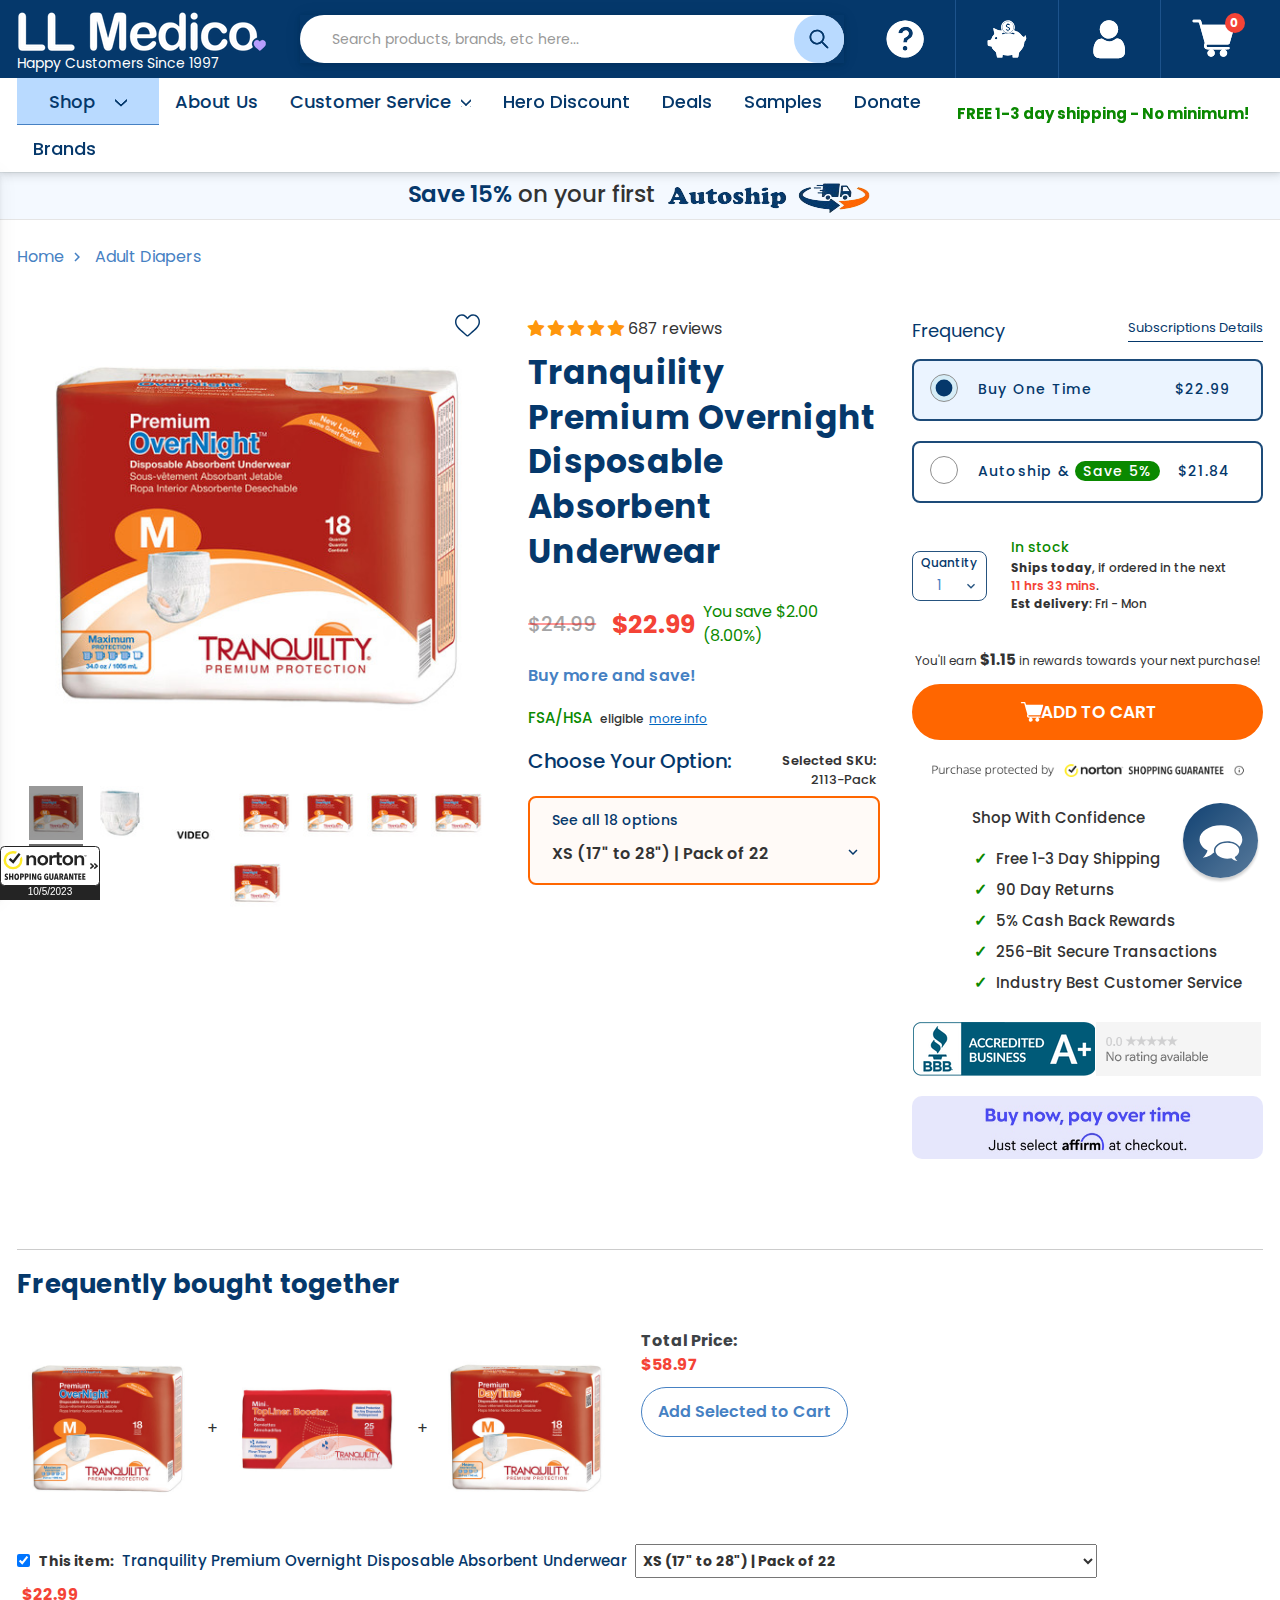
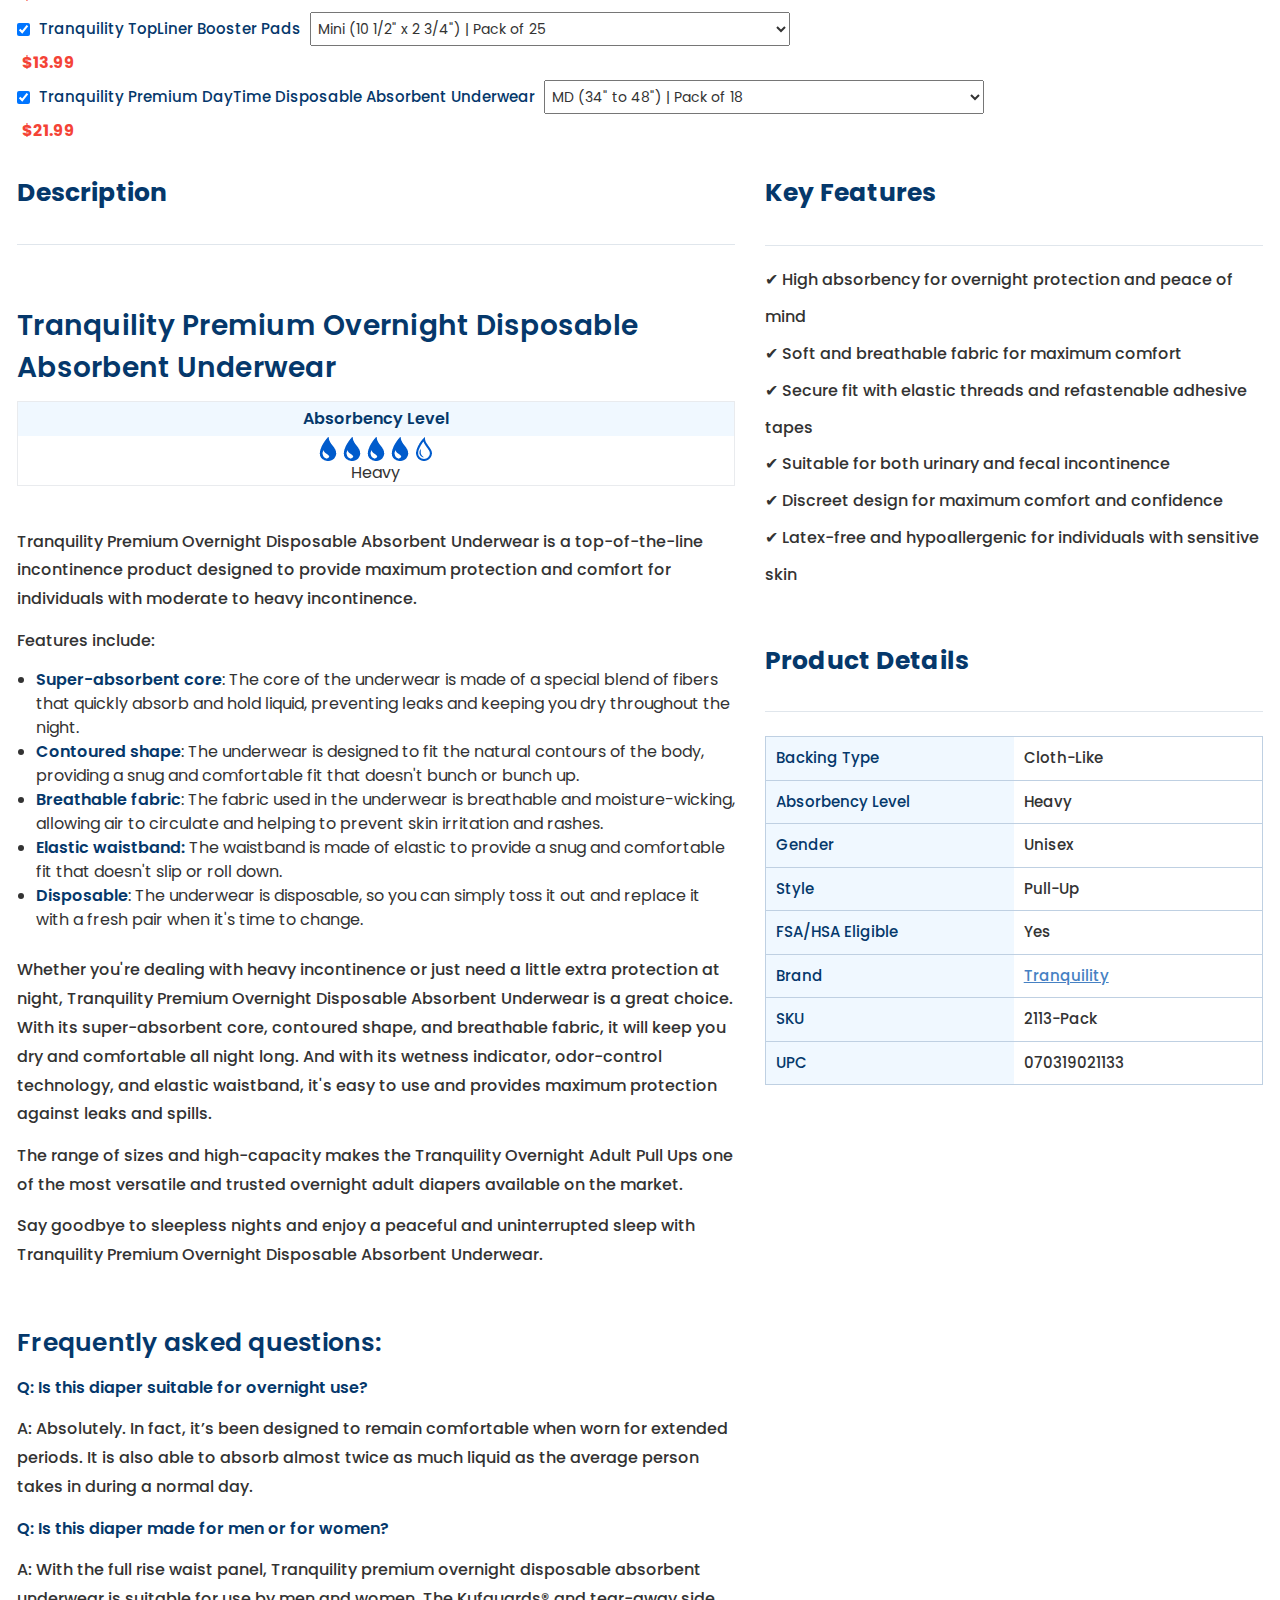
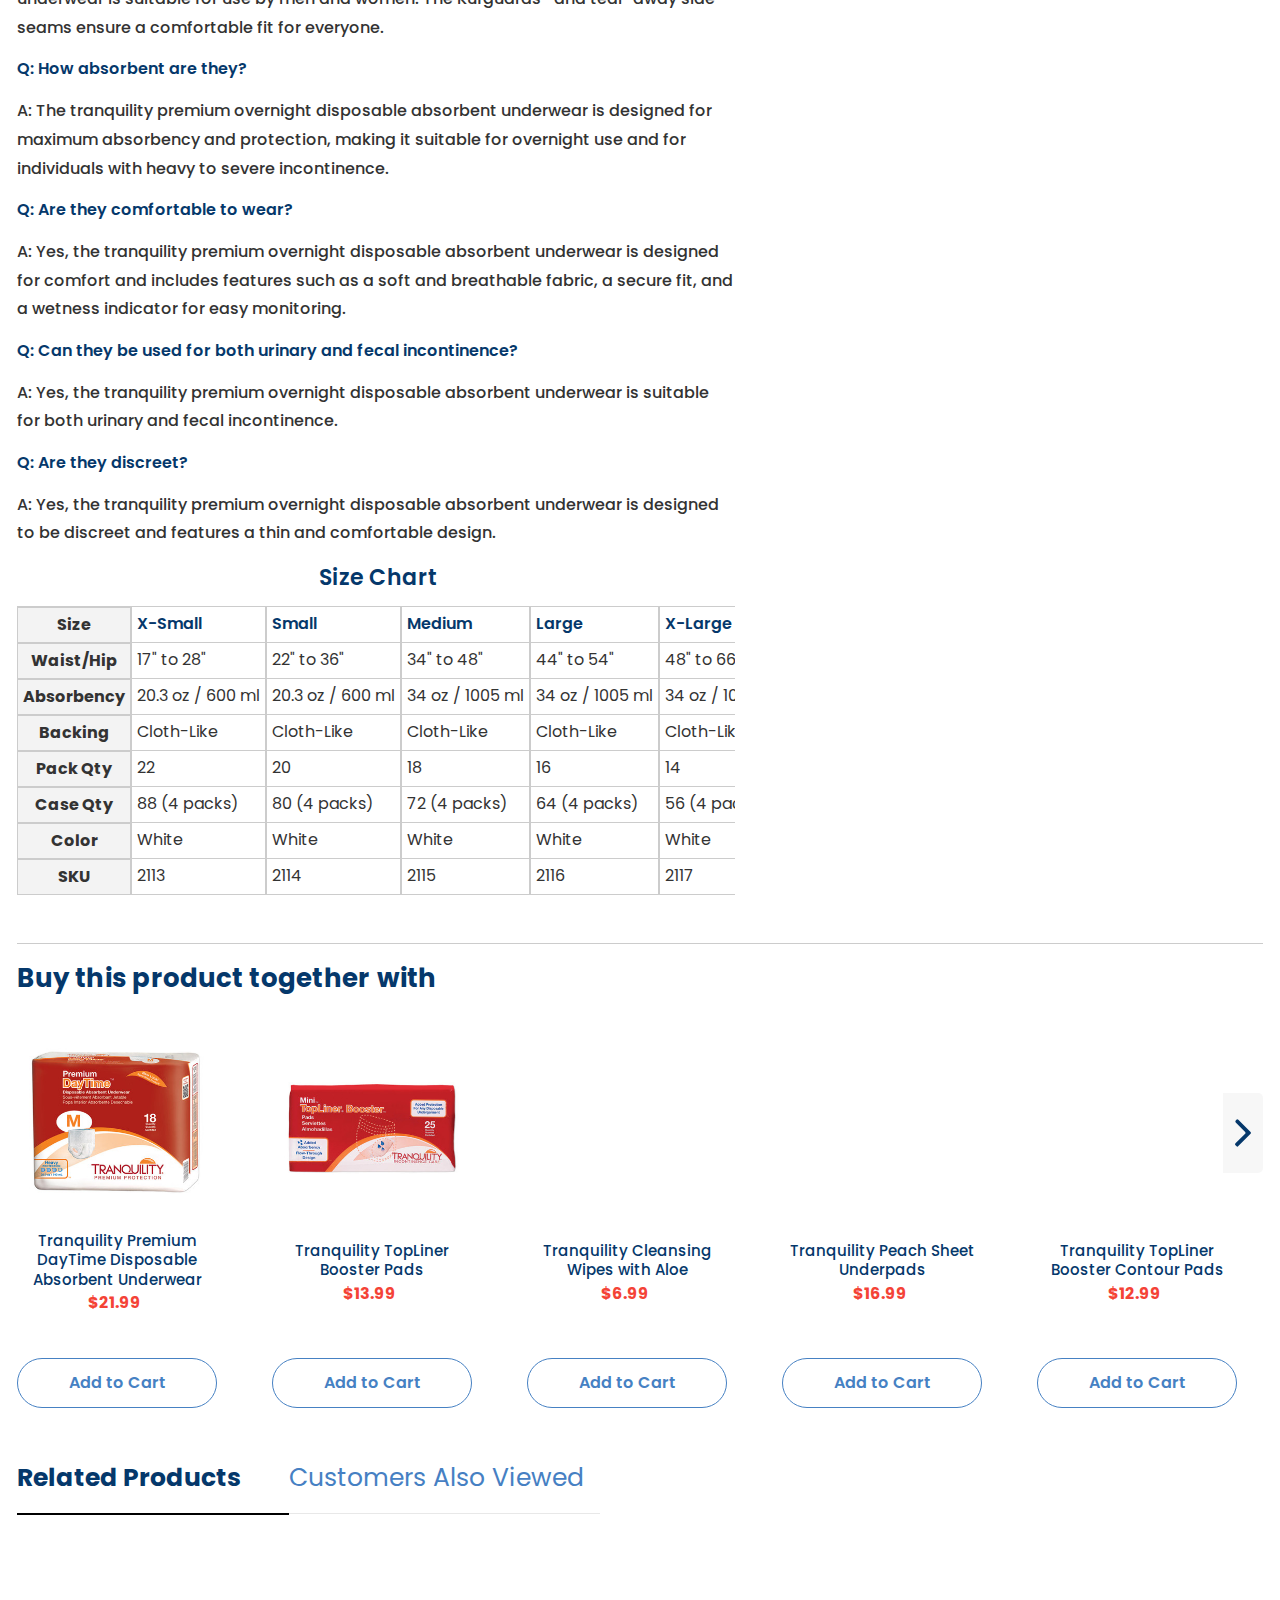
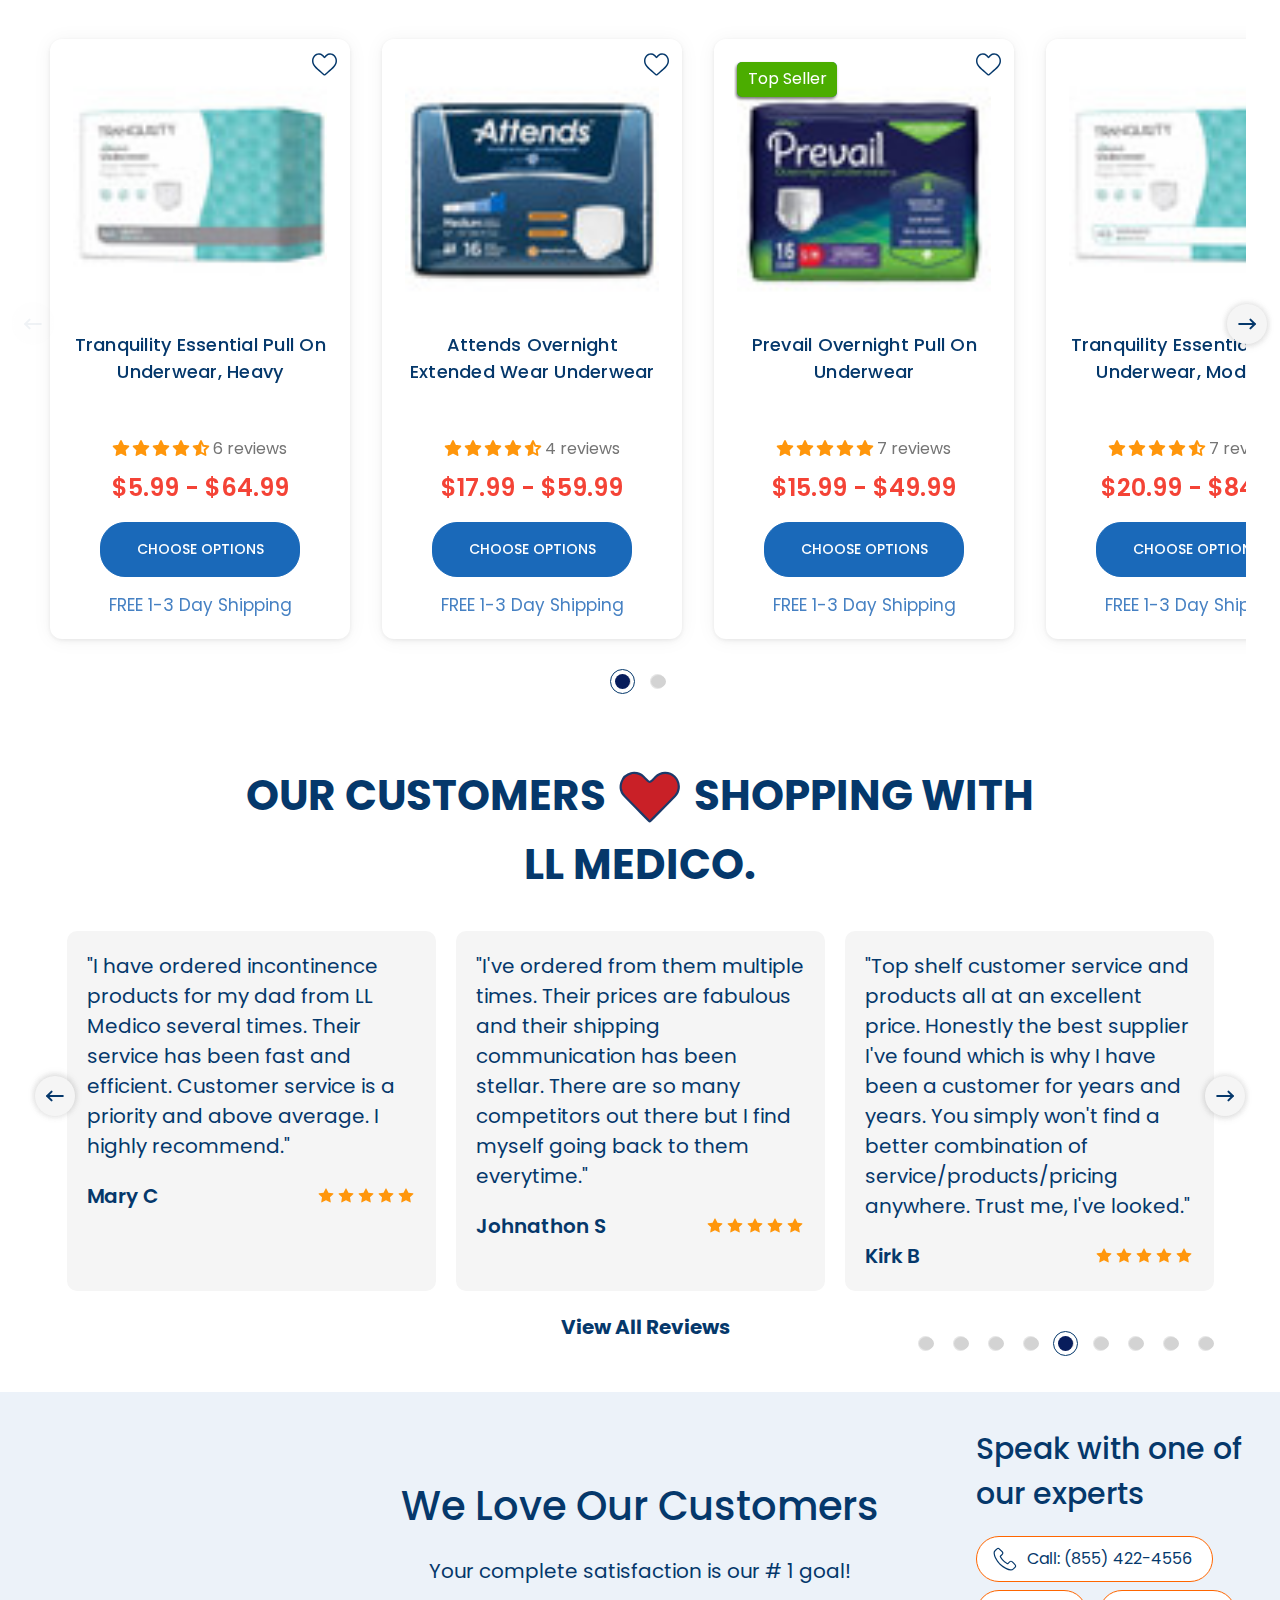
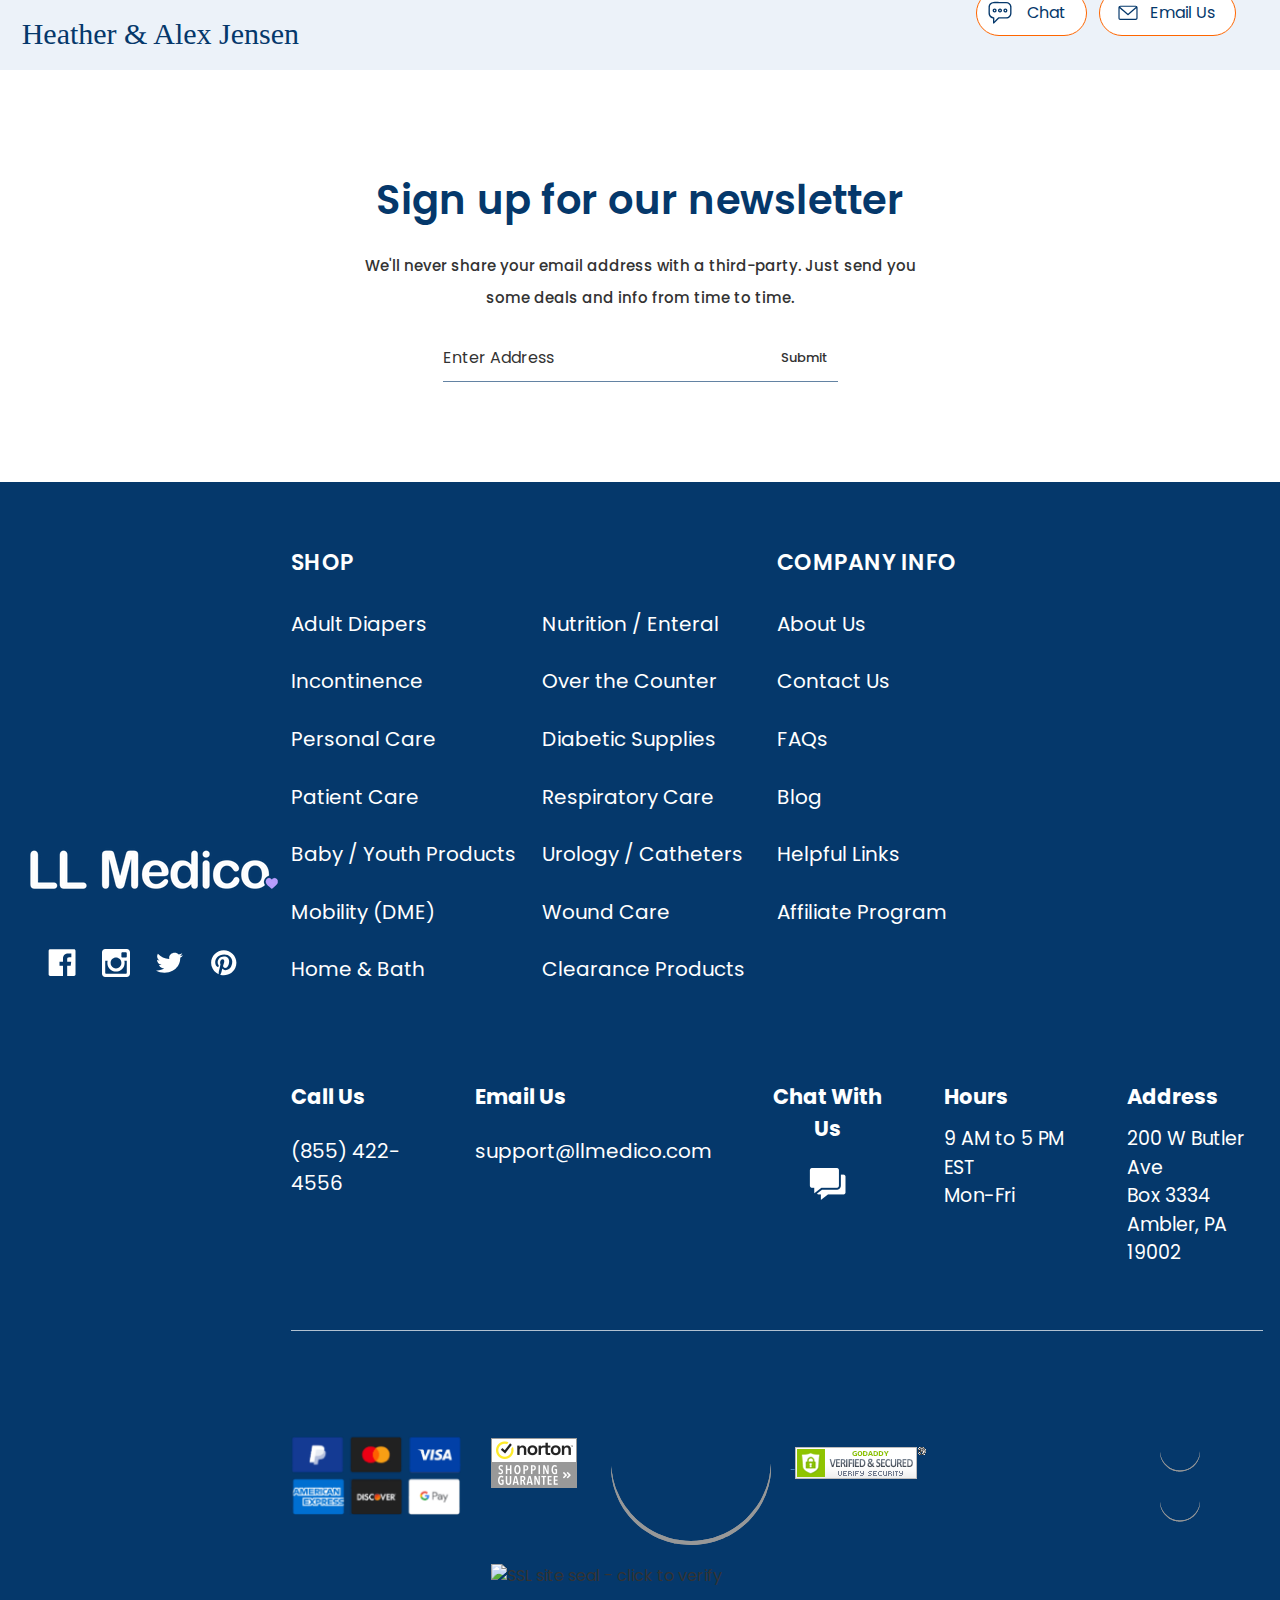
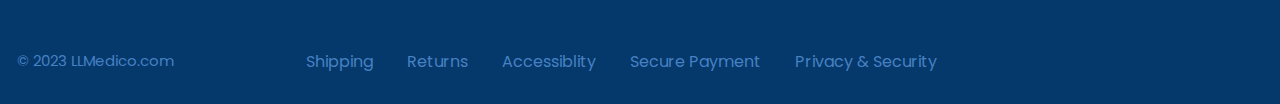
==== index.html @ d40bc313 "remove 3-rd party js" ====
<!DOCTYPE html>
<html class="js linux-magic svg-magic ls-xl ls-gt-xs ls-gt-sm ls-gt-md ls-gt-lg" lang="en" data-magic-ua="firefox"
  data-magic-ua-ver="117">

<head>
  <meta http-equiv="content-type" content="text/html; charset=UTF-8">
  <style id="mz-runtime-css" type="text/css"></style>
  <style data-owner="LimeSpot" data-type="break-points" data-preserve="true">
    ls-d-flex {
      display: flex !important;
    }

    ls-d-inline-flex {
      display: inline-flex !important;
    }

    ls-d-block {
      display: block !important;
    }

    ls-d-none {
      display: none !important;
    }

    @media (max-width: 599.9px) {
      .ls-d-xs-flex {
        display: flex !important;
      }

      .ls-d-xs-inline-flex {
        display: inline-flex !important;
      }

      .ls-d-xs-block {
        display: block !important;
      }

      .ls-d-xs-none {
        display: none !important;
      }
    }

    @media (min-width: 600px) and (max-width:959.9px) {
      .ls-d-sm-flex {
        display: flex !important;
      }

      .ls-d-sm-inline-flex {
        display: inline-flex !important;
      }

      .ls-d-sm-block {
        display: block !important;
      }

      .ls-d-sm-none {
        display: none !important;
      }
    }

    @media (min-width: 960px) and (max-width:1279.9px) {
      .ls-d-md-flex {
        display: flex !important;
      }

      .ls-d-md-inline-flex {
        display: inline-flex !important;
      }

      .ls-d-md-block {
        display: block !important;
      }

      .ls-d-md-none {
        display: none !important;
      }
    }

    @media (min-width: 1280px) and (max-width:1919.9px) {
      .ls-d-lg-flex {
        display: flex !important;
      }

      .ls-d-lg-inline-flex {
        display: inline-flex !important;
      }

      .ls-d-lg-block {
        display: block !important;
      }

      .ls-d-lg-none {
        display: none !important;
      }
    }

    @media (min-width: 1920px) {
      .ls-d-xl-flex {
        display: flex !important;
      }

      .ls-d-xl-inline-flex {
        display: inline-flex !important;
      }

      .ls-d-xl-block {
        display: block !important;
      }

      .ls-d-xl-none {
        display: none !important;
      }
    }

    :root {

      --ls-sm: 600px;

      --ls-md: 960px;

      --ls-lg: 1280px;

      --ls-xl: 1920px;

    }
  </style>
  <style data-owner="LimeSpot" data-type="component" data-preserve="true">
    .ls-notification {
      width: 300px;
      background-color: rgba(50, 50, 50, .95);
      color: rgba(255, 255, 255, .7);
      text-align: center;
      border-radius: 4px;
      padding: 16px;
      position: fixed;
      z-index: 1000000;
      top: 20px;
      right: 20px;
      -webkit-animation: ls-notification-fade 5s forwards;
      animation: ls-notification-fade 5s forwards;
      box-shadow: 0px 3px 5px -1px rgba(0, 0, 0, .2), 0px 6px 10px 0px rgba(0, 0, 0, .14), 0px 1px 18px 0px rgba(0, 0, 0, .12)
    }

    .ls-notification.ls-notification-link:hover {
      cursor: pointer;
      text-decoration: underline
    }

    @keyframes ls-notification-fade {
      0% {
        transform: translateY(-20px);
        opacity: 0
      }

      10% {
        transform: none;
        opacity: 1
      }

      90% {
        transform: none;
        opacity: 1
      }

      100% {
        transform: translateY(-20px);
        opacity: 0
      }
    }

    @-webkit-keyframes ls-notification-fade {
      0% {
        transform: translateY(-20px);
        opacity: 0
      }

      10% {
        transform: none;
        opacity: 1
      }

      90% {
        transform: none;
        opacity: 1
      }

      100% {
        transform: translateY(-20px);
        opacity: 0
      }
    }
  </style>
  <style data-owner="LimeSpot" data-type="component" data-preserve="true">
    .ls-backdrop {
      position: absolute;
      pointer-events: auto;
      -webkit-tap-highlight-color: rgba(0, 0, 0, 0);
      display: block !important;
      top: 0;
      bottom: 0;
      right: 0;
      left: 0
    }
  </style>
  <style data-owner="LimeSpot" data-type="component" data-preserve="true">
    .ls-overlay-container .ls-overlay-container__backdrop:nth-child(n-1) {
      background-color: var(--ls-backdrop-color)
    }

    .ls-overlay-container {
      position: fixed;
      pointer-events: none;
      top: 0;
      left: 0;
      height: 100%;
      width: 100%;
      z-index: 9999999999
    }
  </style>
  <style data-owner="LimeSpot" data-type="component" data-preserve="true">
    .ls-overlay__pane {
      position: absolute;
      pointer-events: auto;
      box-sizing: border-box;
      z-index: 1000;
      display: flex;
      max-width: 100%;
      max-height: 100%
    }

    .ls-overlay--connected-position-bounding-box {
      position: absolute;
      z-index: 1000;
      display: flex;
      flex-direction: column;
      min-width: 1px;
      min-height: 1px
    }

    .ls-overlay--global-wrapper {
      display: flex;
      position: absolute;
      z-index: 1000;
      pointer-events: none;
      top: 0;
      left: 0;
      height: 100%;
      width: 100%
    }
  </style>
  <style data-owner="LimeSpot" data-type="component" data-preserve="true">
    .ls-dialog {
      display: block;
      padding: 2rem;
      box-sizing: border-box;
      overflow: hidden;
      outline: 0;
      width: 100%;
      min-height: inherit;
      max-height: inherit;
      box-shadow: 0 11px 15px -7px rgba(0, 0, 0, .2), 0 24px 38px 3px rgba(0, 0, 0, .1411764706), 0 9px 46px 8px rgba(0, 0, 0, .1215686275);
      background: #fff;
      color: rgba(0, 0, 0, .8705882353);
      position: relative;
      height: auto
    }

    .ls-dialog__close-button {
      display: block !important;
      position: absolute;
      top: 0;
      right: 0;
      width: 1em;
      height: 1em;
      min-width: 0;
      margin: 0;
      padding: 1em;
      border: none;
      box-shadow: none;
      background-color: rgba(0, 0, 0, 0);
      background-image: url("data:image/svg+xml,%3Csvg xmlns=%27http://www.w3.org/2000/svg%27 stroke=%27%23989898%27 width=%2724%27 height=%2724%27 viewBox=%270 0 24 24%27 fill=%27none%27 stroke-width=%272%27 stroke-linecap=%27round%27 stroke-linejoin=%27round%27 class=%27feather feather-x%27%3E%3Cline x1=%2718%27 y1=%276%27 x2=%276%27 y2=%2718%27%3E%3C/line%3E%3Cline x1=%276%27 y1=%276%27 x2=%2718%27 y2=%2718%27%3E%3C/line%3E%3C/svg%3E%0A");
      background-repeat: no-repeat;
      background-size: 1.5em 1.5em;
      background-position: center center;
      overflow: hidden;
      text-indent: -100px;
      opacity: .75;
      z-index: 1;
      cursor: pointer
    }

    .ls-dialog__close-button:hover {
      opacity: 1;
      transition: opacity 250ms
    }

    @media screen and (max-width: var(--ls-md)) {
      .ls-dialog {
        padding: 3rem 1rem
      }
    }
  </style>
  <style data-owner="LimeSpot" data-type="component" data-preserve="true">
    .ls-spinner {
      width: 100%;
      height: 100%
    }

    .ls-spinner__backdrop {
      position: absolute;
      top: 0;
      left: 0;
      right: 0;
      bottom: 0;
      background: #fff;
      opacity: 1;
      z-index: 1;
      border-radius: 4px;
      box-shadow: 0 11px 15px -7px rgba(0, 0, 0, .2), 0 24px 38px 3px rgba(0, 0, 0, .1411764706), 0 9px 46px 8px rgba(0, 0, 0, .1215686275)
    }

    .ls-spinner__container {
      position: absolute;
      width: 100%;
      height: 100%;
      top: calc(50% + 3.5px);
      left: 50%;
      transform: translate(-50%, -50%);
      z-index: 2
    }

    .ls-spinner__container span {
      box-sizing: border-box;
      display: block;
      position: absolute;
      border: 2px solid #616161;
      border-radius: 50%;
      animation: ls-spinner 1.2s cubic-bezier(0.5, 0, 0.5, 1) infinite;
      border-color: #616161 rgba(0, 0, 0, 0) rgba(0, 0, 0, 0) rgba(0, 0, 0, 0)
    }

    .ls-spinner__container span:nth-child(1) {
      animation-delay: -0.45s
    }

    .ls-spinner__container span:nth-child(2) {
      animation-delay: -0.3s
    }

    .ls-spinner__container span:nth-child(3) {
      animation-delay: -0.15s
    }

    @keyframes ls-spinner {
      0% {
        transform: rotate(0deg)
      }

      100% {
        transform: rotate(360deg)
      }
    }
  </style>
  <style data-owner="LimeSpot" data-type="component" data-preserve="true">
    .ls-progress-bar {
      position: absolute;
      width: 100%;
      height: 2px;
      overflow-x: hidden
    }

    .ls-progress-bar__line {
      position: absolute;
      opacity: .4;
      background: #eee;
      width: 100%;
      height: 100%;
      left: 0
    }

    .ls-progress-bar__sub-line {
      position: absolute;
      background: #9e9e9e;
      height: 100%
    }

    .ls-progress-bar__sub-line--increase {
      animation: increase 2s infinite
    }

    .ls-progress-bar__sub-line--decrease {
      animation: decrease 2s .5s infinite
    }

    @keyframes increase {
      from {
        left: -5%;
        width: 5%
      }

      to {
        left: 130%;
        width: 100%
      }
    }

    @keyframes decrease {
      from {
        left: -80%;
        width: 80%
      }

      to {
        left: 110%;
        width: 10%
      }
    }
  </style>
  <style data-owner="LimeSpot" data-type="component" data-preserve="true">
    .ls-button {
      position: relative;
      border: 1px solid #444;
      outline: none;
      border-radius: 3px;
      background-color: #212121;
      color: #fff;
      box-sizing: border-box;
      padding: .1em .5em;
      margin: 0;
      font-size: 1em;
      font-weight: 600;
      line-height: 2em;
      display: inline-block;
      width: 100%;
      background-image: none;
      cursor: pointer;
      text-decoration: none;
      text-align: center
    }

    .ls-button__progress-loading-container {
      width: 60%;
      height: 3px;
      position: absolute;
      left: 50%;
      transform: translateX(-50%);
      display: block;
      top: 80%
    }

    .ls-button--disabled {
      cursor: default;
      color: #717171;
      background-color: #e0e0e0;
      border: 1px solid #d3d3d3
    }

    .ls-button--disabled .ls-progress-bar__line {
      background: #9e9e9e
    }

    .ls-button--disabled .ls-progress-bar__sub-line {
      background: #424242
    }
  </style>
  <style data-owner="LimeSpot" data-type="component" data-preserve="true">
    .ls-loading-component {
      height: 100px;
      width: 100%
    }

    .ls-loading-component__progress-bar {
      top: 50%;
      left: 50%;
      transform: translate(-50%, -50%)
    }
  </style>
  <style data-owner="LimeSpot" data-type="component" data-preserve="true">
    .ls-quick-view-dialog {
      font-size: 16px
    }

    .ls-block-scroll {
      overflow-y: hidden !important
    }
  </style>
  <style data-owner="LimeSpot" data-type="component" data-preserve="true">
    div.ls-select__options {
      flex-direction: column;
      max-height: 256px;
      overflow: auto;
      display: flex;
      pointer-events: auto
    }

    .ls-v4 .ls-add-to-cart {
      border: var(--border);
      border-radius: var(--borderRadius);
      background: var(--background);
      color: var(--color);
      font-size: var(--fontSize);
      font-weight: var(--fontWeight)
    }

    .ls-v4 .ls-atc-font {
      font-family: var(--5d282768)
    }

    button.ls-select__option {
      width: 100%;
      margin-bottom: 1px !important;
      display: flex;
      border: 1px solid rgba(0, 0, 0, 0);
      animation-name: animateIn;
      animation-duration: 100ms;
      animation-delay: calc(var(--animation-order)*20ms);
      animation-fill-mode: both;
      animation-timing-function: ease-in-out
    }

    span.ls-select__text {
      text-overflow: ellipsis;
      overflow: hidden;
      white-space: nowrap
    }

    @keyframes animateIn {
      0% {
        opacity: 0;
        transform: scale(0.9) translateY(-5px)
      }

      100% {
        opacity: 1
      }
    }

    .ls-select__spinner {
      height: 80px
    }
  </style>
  <style data-owner="LimeSpot" data-type="component" data-preserve="true">
    .ls-add-to-cart-wrap {
      font-size: 1rem;
      width: 80%;
      margin: auto;
      display: inline-block;
      position: relative
    }

    .ls-add-to-cart-wrap .ls-add-to-cart-v4 {
      border: var(--ccbe87f4);
      border-radius: var(--78070f90);
      background: var(--67312008);
      color: var(--705d8449);
      font-size: var(--4dec5a4a);
      font-weight: var(--ea5b62fe)
    }

    .ls-add-to-cart-wrap .ls-atc-font {
      font-family: var(--6d99676d)
    }
  </style>
  <style id="magiczoom-reset-css" type="text/css"></style>
  <meta class="foundation-mq-small">
  <meta class="foundation-mq-small-only">
  <meta class="foundation-mq-medium">
  <meta class="foundation-mq-medium-only">
  <meta class="foundation-mq-large">
  <meta class="foundation-mq-large-only">
  <meta class="foundation-mq-xlarge">
  <meta class="foundation-mq-xlarge-only">
  <meta class="foundation-mq-xxlarge">
  <meta class="foundation-data-attribute-namespace">
  <!-- <script type="text/javascript" async=""
    src="Buy%20Tranquility%20Premium%20Overnight%20Disposable%20Absorbent%20Underwear_files/ec.js"></script>
  <script type="text/javascript" async=""
    src="Buy%20Tranquility%20Premium%20Overnight%20Disposable%20Absorbent%20Underwear_files/linkid.js"></script>
  <script type="text/javascript" async=""
    src="Buy%20Tranquility%20Premium%20Overnight%20Disposable%20Absorbent%20Underwear_files/Dynamic_002.es"></script>
  <script type="text/javascript" async=""
    src="Buy%20Tranquility%20Premium%20Overnight%20Disposable%20Absorbent%20Underwear_files/Dynamic.es"></script>
  <script type="text/javascript" async=""
    src="Buy%20Tranquility%20Premium%20Overnight%20Disposable%20Absorbent%20Underwear_files/Dynamic_003.es"></script>
  <script type="text/javascript" async="" defer="defer"
    src="Buy%20Tranquility%20Premium%20Overnight%20Disposable%20Absorbent%20Underwear_files/reamaze-push.js"></script>
  <script type="text/javascript" async=""
    src="Buy%20Tranquility%20Premium%20Overnight%20Disposable%20Absorbent%20Underwear_files/Static.es"></script>
  <script type="text/javascript" async=""
    src="Buy%20Tranquility%20Premium%20Overnight%20Disposable%20Absorbent%20Underwear_files/AltSealInfo.js"></script>
  <script type="text/javascript" async=""
    src="Buy%20Tranquility%20Premium%20Overnight%20Disposable%20Absorbent%20Underwear_files/ii.js"></script>
  <script type="text/javascript" async=""
    src="Buy%20Tranquility%20Premium%20Overnight%20Disposable%20Absorbent%20Underwear_files/analytics.js"></script>
  <script type="text/javascript" async=""
    src="Buy%20Tranquility%20Premium%20Overnight%20Disposable%20Absorbent%20Underwear_files/js"></script> -->
  <!-- <script src="Buy%20Tranquility%20Premium%20Overnight%20Disposable%20Absorbent%20Underwear_files/cb=gapi_002.es"
    async=""></script> -->
  <script>
    async function a() {};
    window.asyncFunctions = 1
  </script>
  <script>
    () => {};
    window.arrowFunctions = 1
  </script>
  <!-- base href="https://www.llmedico.com/" -->
  <title>Buy Tranquility Premium Overnight Disposable Absorbent Underwear</title>
  <!-- <script async="" src="Buy%20Tranquility%20Premium%20Overnight%20Disposable%20Absorbent%20Underwear_files/fbevents.js">
  </script> -->
  <script
    src="Buy%20Tranquility%20Premium%20Overnight%20Disposable%20Absorbent%20Underwear_files/PTQGcq1EQYwscCeDtvcDrt-ODdk.js">
  </script>
  <!-- <link rel="stylesheet"
    href="Buy%20Tranquility%20Premium%20Overnight%20Disposable%20Absorbent%20Underwear_files/widget.min.css"
    type="text/css"> -->
  <link rel="preconnect" href="https://api.edgeme.sh/">
  <script type="application/javascript">
    EDGEMESH = {
      < br > host: 'https://api.edgeme.sh',
      < br > swUrl: '/sw.js',
      < br > scope: '/',
      < br > topicDepth: 0,
      < br > lite: false,
      < br > disableGA: false,
      < br > prefetch: false < br >
    }
  </script>
  <script async="" type="application/javascript" data-cfasync="false"
    src="Buy%20Tranquility%20Premium%20Overnight%20Disposable%20Absorbent%20Underwear_files/client.js"></script>
  <link href="https://cdn11.bigcommerce.com/s-hgv3lta2mh/product_images/fav.png?t=1618551600" rel="shortcut icon">
  <meta name="viewport" content="width=device-width, initial-scale=1">
  <meta name="theme-color" content="#fff">
  <meta name="msapplication-navbutton-color" content="#fff">
  <meta name="apple-mobile-web-app-capable" content="yes">
  <meta name="apple-mobile-web-app-status-bar-style" content="#fff">
  <meta property="product:price:amount" content="22.99">
  <meta property="product:price:currency" content="USD">
  <meta property="og:rating" content="5">
  <meta property="og:url"
    content="https://www.llmedico.com/tranquility-premium-overnight-disposable-absorbent-underwear/">
  <meta property="og:site_name" content="LLMedico.com">
  <meta name="description"
    content="Free 1-3 day shipping! These super absorbent adult pull up diapers provide maximum absorbency for overnight use. Features include breathability to keep skin dry and odor protection. Click to shop now.">
  <link rel="canonical"
    href="Buy%20Tranquility%20Premium%20Overnight%20Disposable%20Absorbent%20Underwear_files/a_003.html">
  <meta name="platform" content="bigcommerce.stencil">
  <meta property="og:type" content="product">
  <meta property="og:title" content="Tranquility Premium Overnight Disposable Absorbent Underwear">
  <meta property="og:description"
    content="Free 1-3 day shipping! These super absorbent adult pull up diapers provide maximum absorbency for overnight use. Features include breathability to keep skin dry and odor protection. Click to shop now.">
  <meta property="og:image"
    content="https://cdn11.bigcommerce.com/s-hgv3lta2mh/products/1697/images/11021/tranquility-premium-overnight-disposable-absorbent-underwear-tranquility-overnight__54084.1683218163.386.513.jpg?c=2">
  <meta property="fb:admins" content="150471451792469">
  <meta property="og:availability" content="instock">
  <meta property="pinterest:richpins" content="enabled">
  <link rel="preload"
    href="https://cdn11.bigcommerce.com/s-hgv3lta2mh/stencil/1b38b700-dc27-013b-9894-36cc2803d2a7/e/40b7a020-3ebd-013c-26dc-6e0390ea26ba/css/theme.css"
    as="style">
  <link rel="dns-prefetch preconnect" href="https://cdn11.bigcommerce.com/s-hgv3lta2mh" crossorigin="">
  <link rel="dns-prefetch preconnect" href="https://fonts.googleapis.com/" crossorigin="">
  <link rel="dns-prefetch preconnect" href="https://fonts.gstatic.com/" crossorigin="">
  <link rel="dns-prefetch preconnect" href="https://cdn11.bigcommerce.com/s-hgv3lta2mh" crossorigin="">
  <link rel="dns-prefetch preconnect" href="https://fonts.googleapis.com/" crossorigin="">
  <link rel="dns-prefetch preconnect" href="https://fonts.gstatic.com/" crossorigin="">
  <!-- <link rel="dns-prefetch preconnect" href="https://cdn.reamaze.com/" crossorigin=""> -->
  <link rel="dns-prefetch preconnect" href="https://a.klaviyo.com/" crossorigin="">
  <link rel="dns-prefetch preconnect" href="https://rum-static.pingdom.net/" crossorigin="">
  <link rel="dns-prefetch preconnect" href="https://platform-api.sharethis.com/" crossorigin="">
  <link rel="dns-prefetch preconnect" href="https://ajax.googleapis.com/">
  <link rel="dns-prefetch preconnect" href="https://static.klaviyo.com/" crossorigin="">
  <link rel="dns-prefetch preconnect" href="https://checkout-sdk.bigcommerce.com/" crossorigin="">
  <link rel="dns-prefetch preconnect" href="https://www.google-analytics.com/" crossorigin="">
  <link rel="dns-prefetch preconnect" href="https://code.jquery.com/" crossorigin="">
  <link rel="dns-prefetch preconnect" href="https://connect.facebook.net/" crossorigin="">
  <link rel="dns-prefetch preconnect" href="https://www.youtube.com/" crossorigin="">
  <link rel="dns-prefetch preconnect" href="https://filter.freshclick.co.uk/" crossorigin="">
  <link rel="dns-prefetch preconnect" href="https://dropinblog.com/" crossorigin="">
  <link rel="dns-prefetch preconnect" href="https://microapps.bigcommerce.com/" crossorigin="">
  <link rel="dns-prefetch preconnect" href="https://cdn.minibc.com/" crossorigin="">
  <link rel="dns-prefetch preconnect" href="https://io.dropinblog.com/" crossorigin="">
  <link rel="dns-prefetch preconnect" href="https://searchserverapi.com/" crossorigin="">
  <link rel="preload"
    href="Buy%20Tranquility%20Premium%20Overnight%20Disposable%20Absorbent%20Underwear_files/magiczoomplus.stencil.js"
    as="script">
  <link rel="preload"
    href="Buy%20Tranquility%20Premium%20Overnight%20Disposable%20Absorbent%20Underwear_files/klaviyo.js" as="script">
  <link rel="preload"
    href="Buy%20Tranquility%20Premium%20Overnight%20Disposable%20Absorbent%20Underwear_files/83e00f4e-d002-4507-93e8-dc7274721d43.js"
    as="script">
  <link rel="preload" href="Buy%20Tranquility%20Premium%20Overnight%20Disposable%20Absorbent%20Underwear_files/init.js"
    as="script">
  <script>
    document.documentElement.className = document.documentElement.className.replace('no-js', 'js');
  </script>
  <script>
    function browserSupportsAllFeatures() {
      return window.Promise &&
        window.fetch &&
        window.URL &&
        window.URLSearchParams &&
        window.WeakMap
        // object-fit support
        &&
        ('objectFit' in document.documentElement.style);
    }

    function loadScript(src) {
      var js = document.createElement('script');
      js.src = src;
      js.onerror = function () {
        console.error('Failed to load polyfill script ' + src);
      };
      document.head.appendChild(js);
    }

    if (!browserSupportsAllFeatures()) {
      loadScript(
        'https://cdn11.bigcommerce.com/s-hgv3lta2mh/stencil/1b38b700-dc27-013b-9894-36cc2803d2a7/e/40b7a020-3ebd-013c-26dc-6e0390ea26ba/dist/theme-bundle.polyfills.js'
        );
    }
  </script>
  <script>
    window.consentManagerTranslations =
      `{"locale":"en","locales":{"consent_manager.data_collection_warning":"en","consent_manager.accept_all_cookies":"en","consent_manager.gdpr_settings":"en","consent_manager.data_collection_preferences":"en","consent_manager.manage_data_collection_preferences":"en","consent_manager.use_data_by_cookies":"en","consent_manager.data_categories_table":"en","consent_manager.allow":"en","consent_manager.accept":"en","consent_manager.deny":"en","consent_manager.dismiss":"en","consent_manager.reject_all":"en","consent_manager.category":"en","consent_manager.purpose":"en","consent_manager.functional_category":"en","consent_manager.functional_purpose":"en","consent_manager.analytics_category":"en","consent_manager.analytics_purpose":"en","consent_manager.targeting_category":"en","consent_manager.advertising_category":"en","consent_manager.advertising_purpose":"en","consent_manager.essential_category":"en","consent_manager.esential_purpose":"en","consent_manager.yes":"en","consent_manager.no":"en","consent_manager.not_available":"en","consent_manager.cancel":"en","consent_manager.save":"en","consent_manager.back_to_preferences":"en","consent_manager.close_without_changes":"en","consent_manager.unsaved_changes":"en","consent_manager.by_using":"en","consent_manager.agree_on_data_collection":"en","consent_manager.change_preferences":"en","consent_manager.cancel_dialog_title":"en","consent_manager.privacy_policy":"en","consent_manager.allow_category_tracking":"en","consent_manager.disallow_category_tracking":"en"},"translations":{"consent_manager.data_collection_warning":"We use cookies (and other similar technologies) to collect data to improve your shopping experience.","consent_manager.accept_all_cookies":"Accept All Cookies","consent_manager.gdpr_settings":"Settings","consent_manager.data_collection_preferences":"Website Data Collection Preferences","consent_manager.manage_data_collection_preferences":"Manage Website Data Collection Preferences","consent_manager.use_data_by_cookies":" uses data collected by cookies and JavaScript libraries to improve your shopping experience.","consent_manager.data_categories_table":"The table below outlines how we use this data by category. To opt out of a category of data collection, select 'No' and save your preferences.","consent_manager.allow":"Allow","consent_manager.accept":"Accept","consent_manager.deny":"Deny","consent_manager.dismiss":"Dismiss","consent_manager.reject_all":"Reject all","consent_manager.category":"Category","consent_manager.purpose":"Purpose","consent_manager.functional_category":"Functional","consent_manager.functional_purpose":"Enables enhanced functionality, such as videos and live chat. If you do not allow these, then some or all of these functions may not work properly.","consent_manager.analytics_category":"Analytics","consent_manager.analytics_purpose":"Provide statistical information on site usage, e.g., web analytics so we can improve this website over time.","consent_manager.targeting_category":"Targeting","consent_manager.advertising_category":"Advertising","consent_manager.advertising_purpose":"Used to create profiles or personalize content to enhance your shopping experience.","consent_manager.essential_category":"Essential","consent_manager.esential_purpose":"Essential for the site and any requested services to work, but do not perform any additional or secondary function.","consent_manager.yes":"Yes","consent_manager.no":"No","consent_manager.not_available":"N/A","consent_manager.cancel":"Cancel","consent_manager.save":"Save","consent_manager.back_to_preferences":"Back to Preferences","consent_manager.close_without_changes":"You have unsaved changes to your data collection preferences. Are you sure you want to close without saving?","consent_manager.unsaved_changes":"You have unsaved changes","consent_manager.by_using":"By using our website, you're agreeing to our","consent_manager.agree_on_data_collection":"By using our website, you're agreeing to the collection of data as described in our ","consent_manager.change_preferences":"You can change your preferences at any time","consent_manager.cancel_dialog_title":"Are you sure you want to cancel?","consent_manager.privacy_policy":"Privacy Policy","consent_manager.allow_category_tracking":"Allow [CATEGORY_NAME] tracking","consent_manager.disallow_category_tracking":"Disallow [CATEGORY_NAME] tracking"}}`;
  </script>
  <script>
    window.lazySizesConfig = window.lazySizesConfig || {};
    window.lazySizesConfig.loadMode = 1;
  </script>
  <script async=""
    src="Buy%20Tranquility%20Premium%20Overnight%20Disposable%20Absorbent%20Underwear_files/theme-bundle.head_async.js">
  </script>
  <link href="Buy%20Tranquility%20Premium%20Overnight%20Disposable%20Absorbent%20Underwear_files/css.css"
    rel="stylesheet">
  <!-- <script src="Buy%20Tranquility%20Premium%20Overnight%20Disposable%20Absorbent%20Underwear_files/jquery.min.js">
  </script> -->
  <link rel="preload"
    href="Buy%20Tranquility%20Premium%20Overnight%20Disposable%20Absorbent%20Underwear_files/theme-bundle.font.js"
    as="script">
  <script async=""
    src="Buy%20Tranquility%20Premium%20Overnight%20Disposable%20Absorbent%20Underwear_files/theme-bundle.font.js">
  </script>
  <link data-stencil-stylesheet=""
    href="Buy%20Tranquility%20Premium%20Overnight%20Disposable%20Absorbent%20Underwear_files/theme-71562df0-dc27-013b-3613-66df0cea43d4.css"
    rel="stylesheet">

  <script>
    ! function (f, b, e, v, n, t, s) {
      if (f.fbq) return;
      n = f.fbq = function () {
        n.callMethod ? n.callMethod.apply(n, arguments) : n.queue.push(arguments)
      };
      if (!f._fbq) f._fbq = n;
      n.push = n;
      n.loaded = !0;
      n.version = '2.0';
      n.queue = [];
      t = b.createElement(e);
      t.async = !0;
      t.src = v;
      s = b.getElementsByTagName(e)[0];
      s.parentNode.insertBefore(t, s)
    }(window, document, 'script', 'https://connect.facebook.net/en_US/fbevents.js');

    fbq('set', 'autoConfig', 'false', '1548298688776705');
    fbq('dataProcessingOptions', ['LDU'], 0, 0);
    fbq('init', '1548298688776705');
    fbq('set', 'agent', 'plbigcommerce1.2', '1548298688776705');

    function trackEvents() {
      var pathName = window.location.pathname;

      fbq('track', 'PageView', {}, {
        "eventID": "store-6-prd-us-central1-159765149954"
      });

      // Search events start -- only fire if the shopper lands on the /search.php page
      if (pathName.indexOf('/search.php') === 0 && getUrlParameter('search_query')) {
        fbq('track', 'Search', {
          content_type: 'product_group',
          content_ids: [],
          search_string: getUrlParameter('search_query')
        });
      }
      // Search events end

      // Wishlist events start -- only fire if the shopper attempts to add an item to their wishlist
      if (pathName.indexOf('/wishlist.php') === 0 && getUrlParameter('added_product_id')) {
        fbq('track', 'AddToWishlist', {
          content_type: 'product_group',
          content_ids: []
        });
      }
      // Wishlist events end

      // Lead events start -- only fire if the shopper subscribes to newsletter
      if (pathName.indexOf('/subscribe.php') === 0 && getUrlParameter('result') === 'success') {
        fbq('track', 'Lead', {});
      }
      // Lead events end

      // Registration events start -- only fire if the shopper registers an account
      if (pathName.indexOf('/login.php') === 0 && getUrlParameter('action') === 'account_created') {
        fbq('track', 'CompleteRegistration', {}, "");
      }
      // Registration events end

      // Checkout events start -- only fire if the shopper lands on a /checkout* page
      if (pathName === '/checkout.php' || /^\/(embedded-)?checkout$/.test(pathName)) {


        if (getUrlParameter('action') === 'process_payment') {
          fbq('track', 'AddPaymentInfo');
        } else {
          fbq('track', 'InitiateCheckout');
        }
      }
      // Checkout events end

      function getUrlParameter(name) {
        var cleanName = name.replace(/[\[]/, '\[').replace(/[\]]/, '\]');
        var regex = new RegExp('[\?&]' + cleanName + '=([^&#]*)');
        var results = regex.exec(window.location.search);
        return results === null ? '' : decodeURIComponent(results[1].replace(/\+/g, ' '));
      }
    }

    if (window.addEventListener) {
      window.addEventListener("load", trackEvents, false)
    }
  </script>
  <noscript><img height="1" width="1" style="display:none" alt="null"
      src="https://www.facebook.com/tr?id=1548298688776705&ev=PageView&noscript=1&a=plbigcommerce1.2&eid=store-6-prd-us-central1-159765149954" /></noscript>


  <script>
    ! function () {
      var analytics = window.analytics || [];
      if (!analytics.initialize)
        if (analytics.invoked) window.console && console.error && console.error("Segment snippet included twice.");
        else {
          analytics.invoked = !0;
          analytics.methods = ["trackSubmit", "trackClick", "trackLink", "trackForm", "pageview", "identify", "reset",
            "group", "track", "ready", "alias", "debug", "page", "once", "off", "on"
          ];
          analytics.factory = function (t) {
            return function () {
              var e = Array.prototype.slice.call(arguments);
              e.unshift(t);
              analytics.push(e);
              return analytics
            }
          };
          for (var t = 0; t < analytics.methods.length; t++) {
            var e = analytics.methods[t];
            analytics[e] = analytics.factory(e)
          }
          analytics.loadPlatform = function (t, e, a, o) {
            window[o || "analytics"] = analytics;
            window._analytics_js_global_name = o;
            analytics.platformSettings = e;
            analytics.platformPlan = a;
            var r = document.createElement("script");
            r.type = "text/javascript";
            r.defer = !0;
            r.src =
              "https://cdn11.bigcommerce.com/shared/js/storefront/analytics-c7af4d4e323cc1137c45f692e81cae05fd2a3986.js";
            var i = document.getElementsByTagName("script")[0];
            i.parentNode.insertBefore(r, i)
          };
          analytics.SNIPPET_VERSION = "4.0.0_platform";
          analytics.loadPlatform("", {
            "Google Analytics": {
              "enhancedLinkAttribution": true,
              "enhancedEcommerce": true,
              "includeSearch": true,
              "sendUserId": true,
              "trackingId": "UA-13200380-1",
              "dimensions": [],
              "metrics": []
            }
          }, {}, "analytics");
          analytics.identify();
          analytics.page();

          analytics.ready(function () {
            ga('require', 'ec');
            ga('require', 'linker');
            ga('linker:autoLink', ["www.llmedico.com"]);
          });
        }
    }();
  </script>


  <meta name="google-site-verification" content="E_eimt11fc8XB47yaxSIPdnIFBh0Cgyrrcd-SjihwJA">
  <meta name="google-site-verification" content="PfW-rd3NHtJ26Ma0EKqAH35MIa8Yu4GHW8rJNvBcQ4s">
  <meta name="google-site-verification" content="hVQmd92LaE2YtrxxqyMjeOTlKqA7uiWcZ55wPY4vHNY">

  <script type="text/javascript">
    (function () {
      var xmlHttp = new XMLHttpRequest();

      xmlHttp.open('POST', 'https://bes.gcp.data.bigcommerce.com/nobot');
      xmlHttp.setRequestHeader('Content-Type', 'application/json');
      xmlHttp.send(
        '{"store_id":"1000214666","timezone_offset":"-4","timestamp":"2023-10-05T07:27:47.09376300Z","visit_id":"f283d9a3-1fcc-428d-a4e0-f365c4b8730a","channel_id":1}'
        );
    })();
  </script>
  <!-- <script src="Buy%20Tranquility%20Premium%20Overnight%20Disposable%20Absorbent%20Underwear_files/api.js" async=""
    defer="defer"></script> -->
  <script type="text/javascript">
    fbq('track', 'ViewContent', {
      "content_ids": ["1697"],
      "content_type": "product_group",
      "value": 22.99,
      "currency": "USD"
    }, {
      "eventID": "store-6-prd-us-central1-159765149954"
    });
  </script>
  <script type="text/javascript">
    var BCData = {
      "csrf_token": "28c3c6a628ec1f4c8f23949ba8d4f201fd0249964080eebd385559030fb35af5",
      "product_attributes": {
        "sku": "2113-Pack",
        "upc": "070319021133",
        "mpn": "",
        "gtin": "",
        "weight": null,
        "base": false,
        "image": null,
        "out_of_stock_behavior": "label_option",
        "out_of_stock_message": "This option is out of stock.",
        "available_modifier_values": [12611, 12573, 12574, 12575, 12576, 12577, 12578, 12579, 12580],
        "available_variant_values": [6672, 6674, 6676, 6678, 13599, 13603, 13600, 6683, 6685, 13601, 13602, 13604,
          13606, 13607, 13608, 13609, 13605
        ],
        "in_stock_attributes": [6672, 6674, 6676, 6678, 13599, 13603, 13600, 6683, 6685, 13601, 13602, 13604, 13606,
          13607, 13608, 13609, 13605, 12611, 12573, 12574, 12575, 12576, 12577, 12578, 12579, 12580
        ],
        "selected_attributes": {
          "1618": 6672,
          "3753": 12611
        },
        "stock": 880,
        "instock": true,
        "stock_message": null,
        "purchasable": true,
        "purchasing_message": null,
        "price": {
          "without_tax": {
            "formatted": "$22.99",
            "value": 22.99,
            "currency": "USD"
          },
          "tax_label": "Tax",
          "rrp_without_tax": {
            "formatted": "$24.99",
            "value": 24.99,
            "currency": "USD"
          },
          "saved": {
            "formatted": "$2.00",
            "value": 2,
            "currency": "USD"
          }
        }
      }
    };
  </script>
  <script src="Buy%20Tranquility%20Premium%20Overnight%20Disposable%20Absorbent%20Underwear_files/storefront.min.js"
    async=""></script>
  <script src="Buy%20Tranquility%20Premium%20Overnight%20Disposable%20Absorbent%20Underwear_files/init.js" async="">
  </script>
  <script src="Buy%20Tranquility%20Premium%20Overnight%20Disposable%20Absorbent%20Underwear_files/widget_preloader.js"
    defer="defer"></script>
  <script
    src="Buy%20Tranquility%20Premium%20Overnight%20Disposable%20Absorbent%20Underwear_files/product-labels-22017.js">
  </script>
  <link rel="stylesheet" type="text/css"
    href="Buy%20Tranquility%20Premium%20Overnight%20Disposable%20Absorbent%20Underwear_files/ribbon-css.css">
  <!-- <script data-cfasync="false" data-cookieconsent="ignore" crossorigin="anonymous" async=""
    src="Buy%20Tranquility%20Premium%20Overnight%20Disposable%20Absorbent%20Underwear_files/js_002"
    id="wsa-tag-manager-javascript-gtag1"></script> -->
  <script data-cfasync="false" data-cookieconsent="ignore" id="wsa-tag-manager-javascript-h-test">
    ! function (w, d) {
      w.TagRocket = w.TagRocket || {};
      var T = w.TagRocket;

      function a(s) {
        var e = d.createElement('script'),
          h = d.getElementsByTagName('head')[0];
        e.appendChild(d.createTextNode(s));
        h.insertBefore(e, h.firstChild)
      }
      a('()=>{};window.arrowFunctions=1');
      a('async function a(){};window.asyncFunctions=1');
      T.th = function () {
        if (!T.tm) T.a('Script Failure Main', 'h' + T.l, 1, {});
        if (!T.ts) T.a('Script Failure Second', 'h' + T.l, 1, {});
        if (!T.tm && !d.getElementById('wsa-tag-manager-javascript-main')) T.a('Script Missing Main', 'h' + T.l,
          1, {});
        if (!T.ts && !d.getElementById('wsa-tag-manager-javascript-second')) T.a('Script Missing Second', 'h' + T.l,
          1, {})
      };
      if (w.addEventListener) w.addEventListener('DOMContentLoaded', T.th);
      else w.attachEvent('onDOMContentLoaded', T.th)
    }(window, document)
  </script>
  <script data-cfasync="false" data-cookieconsent="ignore" id="wsa-tag-manager-javascript-second">
    /*
    Web Site Advantage: Tag Rocket App Head [1.84.36942]
    https://bigcommerce.websiteadvantage.com.au/tag-rocket/
    Copyright (C) 2020 - 2023 Web Site Advantage
*/
    ! function (w, d) {
      w.TagRocket = w.TagRocket || {};
      var T = w.TagRocket;
      w.dataLayer = w.dataLayer || [];

      function dummy() {
        function gtag() {}
      }
      T.gq = [];
      w.gtag = function () {
        T.gq.push(arguments)
      };
      w.gtag.fake = !0;
      T.l = '';
      T.tags = 'bcee|gads|ga4|bing|pinterest|facebook';
      var eet = new Date,
        eei = 0,
        eer = 0,
        eea = 'G-7XTJM93TLW';
      T.a = function (s, e, c, o) {
        try {
          if (!eei) {
            eei = 1;
            w.dataLayer = w.dataLayer || [];
            if (!w.gtag || w.gtag.fake) {
              w.gtag = function () {
                w.dataLayer.push(arguments)
              }
            }
            w.gtag('config', eea, {
              groups: 'TagRocketErrorTracking',
              send_page_view: false
            })
          }
          if (!eer) {
            eer = 1;
            T.ct = c;
            console.error('Tag Rocket: ' + s + ': ' + e, o || '');
            T.ct = 1;
            gtag('event', 'app_error', {
              send_to: eea,
              scope: s,
              description: s + ' 3.34.0 ' + e,
              message: e,
              app_version: '3.34.0',
              automatic: 1,
              tag_rocket_version: '1.84',
              pagedatetime: eet.toISOString(),
              datetime: new Date().toISOString(),
              ua: navigator.userAgent,
              tags: T.tags,
              timesinceload: new Date - eet,
              environment: 'Production'
            });
            eer = 0
          }
        } catch (x) {
          try {
            gtag('event', 'app_error', {
              send_to: eea,
              scope: 'AppErrorError',
              description: '3.34.0 ' + x,
              message: '' + x,
              app_version: '3.34.0',
              tag_rocket_version: '1.84',
              pagedatetime: eet.toISOString(),
              datetime: new Date().toISOString(),
              ua: navigator.userAgent,
              tags: T.tags,
              timesinceload: new Date - eet,
              environment: 'Production'
            });
          } catch (y) {}
        }
      };
      T.eq = T.eq || [];
      if (!T.ef) {
        if (typeof w.onerror == 'object') {
          if (w.addEventListener) {
            w.addEventListener('error', function () {
              T.ef.apply(T, arguments)
            }, {
              passive: !0,
              capture: !0
            });
          } else if (w.attachEvent) {
            w.attachEvent('onerror', function () {
              T.ef.apply(T, arguments)
            });
          }
        }
      }
      T.ef = function () {
        T.eq.push(arguments);
      };
      if (!T.cf) {
        T.cq = T.cq || [];
        T.cf = function () {
          T.cq.push(arguments)
        };
        T.ce = console.error;
        console.error = function () {
          T.ce.apply(console, arguments);
          T.cf.apply(T, arguments)
        }
      };
      T.bn = '';
      T.app = {
        a: '3.34.0',
        v: '1.84.36942',
        d: '2023/09/03 14:38'
      };
      T.F = 'USD';
      T.ai = 'USD';
      T.cc = "Buy Tranquility Premium Overnight Disposable Absorbent Underwear";
      T.cd =
        "eyJ0eXAiOiJKV1QiLCJhbGciOiJFUzI1NiJ9.[base64].dQ0D6KCs2xNnXhXclz4furkKWPXZkbI9bstZEp3Qn5PUDZauM0LlnUjE7QgCWQi0_VE-FxYpCVdUm_bxgxHrLw";
      T.cS = function (a) {
        var b = T.bv(a, 'data-entity-id');
        return b && !isNaN(parseInt(b, 10))
      };
      T.L = function (a) {
        return typeof a !== 'undefined' && a !== null && a !== '' && !isNaN(a)
      };
      T.cY = function (a, b, c) {
        var e = String.fromCodePoint,
          f = [].slice.call(a).map(function (g) {
            if (c || typeof (g) === 'function') return g;
            try {
              return T.bQ(T.aS(g))
            } catch (h) {
              if (Array.isArray(g)) {
                return [].concat(g)
              } else return g
            }
          });
        if (T.at(f) && e) {
          f[0] = e(b) + ' %cTag Rocket: %c' + f[0];
          f.splice(1, 0, 'color:none;');
          f.splice(1, 0, 'color:#28a300;')
        }
        return f
      };
      T.bb = function () {
        console.warn.apply(console, T.cY(arguments, 0x1F6A8, 1))
      };
      T.ag = function (a, b) {
        return a.sort(function (c, e) {
          return e.price * e.quantity - c.price * c.quantity
        }).slice(0, b);
      };
      T.m = function (a, b) {
        var c, e, f = T.at(a);
        if (a && f)
          for (c = 0; c < f; c++) {
            e = b(a[c], c);
            if (typeof e !== 'undefined') return e
          }
      };
      T.k = function (a, b) {
        if (a && T.at(a))
          for (var c = 0; c < T.at(a); c++) {
            if (a[c] === b) return true
          }
      };
      T.bV = function (a, b) {
        if (!b || !a) return a;
        var c = b.split('.'),
          e = a[c.shift()];
        return T.bV(e, c.join('.'))
      };
      T.j = function (a, b, c, e) {
        try {
          c && b.apply(this, e)
        } catch (f) {
          T.a(a, '' + f, 1, f)
        }
      };
      T.bw = function (a, b, c, e) {
        var f = function () {
          T.j.call(this, 'SB24', c, 1, arguments)
        };
        e = e || !1;
        a.addEventListener && a.addEventListener(b, f, {
          passive: !0,
          capture: e
        }) || a.attachEvent && a.attachEvent('on' + b, f)
      };
      T.T = function (a, b) {
        T.bw(w, a, function (a) {
          if (!b.done) {
            b.done = 1;
            b(a)
          }
        })
      };
      T.aS = function (a, b) {
        return JSON.stringify(a, b)
      };
      T.bQ = function (a) {
        return a && JSON.parse(a)
      };
      T.at = function (a) {
        return a.length
      };
      T.bG = function (a) {
        try {
          if (!localStorage || T.cX) return !1;
          return localStorage.removeItem(a)
        } catch (b) {
          T.a('SB63',
            'Incognito Safari has blocked localStorage. This stops us tracking things like add to cart events', 1, b
            );
          T.cX = !0
        }
      };
      T.bx = function (a) {
        try {
          if (!localStorage || T.cX) return !1;
          return localStorage.getItem(a)
        } catch (b) {
          T.a('SB61',
            'Incognito Safari has blocked localStorage. This stops us tracking things like add to cart events', 1, b
            );
          T.cX = !0
        }
      };
      T.by = function (a, b) {
        try {
          if (!localStorage || T.cX) return !1;
          localStorage.setItem(a, b)
        } catch (c) {
          T.a('SB60',
            'Incognito Safari has blocked localStorage. This stops us tracking things like add to cart events', 1, c
            );
          T.cX = !0
        }
      };
      T.cj = function (a) {
        var b = d.cookie.match(new RegExp('(^| )' + a + '=([^;]+)'));
        return b && unescape(b[2]) || ''
      };
      T.P = function () {
        var a = navigator;
        return a.connection || a.mozConnection || a.webkitConnection;
      };
      T.Q = function (a, b) {
        b = b || 255;
        if (!a) return '(missing)';
        a = ('' + a).trim().replace(/ *(\r\n|\n|\r) */gm, ' ');
        if (T.at(a) <= b) return a;
        return a.substring(0, b - 3) + '...'
      };
      T.bu = function (a, b) {
        return a.hasAttribute(b)
      };
      T.bv = function (a, b) {
        if (a.getAttribute) return T.Q(a.getAttribute(b))
      };
      T.bt = function (a, b) {
        var c = 'data-tagrocket-' + b;
        if (T.bu(a, c)) return 0;
        a.setAttribute(c, '1');
        return 1
      };
      T.bz = function (a, b, c, e) {
        var f = setInterval(function () {
          T.j(a, function () {
            try {
              c()
            } catch (g) {
              if (b) clearInterval(f);
              throw g
            }
          }, 1)
        }, e);
        return f
      };
      T.bX = function (a, b, c) {
        if (a) clearTimeout(a);
        return setTimeout(b, c)
      };
      T.aR = function (a, b) {
        return setTimeout(a, b)
      };
      T.bk = function (a) {
        return a.trim().toLowerCase().replace(/([^a-z0-9 _])/g, '').replace(/ +/g, '_')
      };
      T.cW = function (a) {
        d.getElementsByTagName('head')[0].appendChild(a)
      };
      T.cV = function (a, b, c) {
        var e = d.createElement(a),
          f;
        if (b)
          if (b.id && d.getElementById(b.id)) return;
        for (var g in b) {
          e.setAttribute(g, b[g])
        }
        e.onload = e.onreadystatechange = function () {
          f = e.readyState;
          if (!f || f == 'loaded' || f == 'complete') {
            if (c) c();
            c = null
          }
        };
        T.cW(e);
        return e
      };
      T.aF = function (a, b, c) {
        b = b || {};
        b.src = a;
        b.async = !0;
        T.cV('script', b, c);
      };
      T.cN = function (a) {
        if (T.bu(a, 'data-list-name')) return T.bv(a, 'data-list-name');
        if (a.parentElement) return T.cN(a.parentElement)
      };
      T.R = function () {
        var a = d.querySelector('head meta[name="description"]');
        if (a) return T.bv(a, 'content');
      };
      T.ck = function (a) {
        var b = w.location.search.match(new RegExp('[?&]' + a + '=([^&]*)'));
        return decodeURIComponent(b && b[1] || '')
      };
      T.cR = function (a) {
        if (w.MutationObserver) T.T('DOMContentLoaded', function () {
          if (!d.body) throw 'no body';
          new MutationObserver(a).observe(d.body, {
            childList: !0,
            subtree: !0
          })
        })
      };
      T.cD = 'NewPromotionsAdded';
      T.cT = [];
      T.cU = 0;
      T.ca = function () {
        T.cR(function (a) {
          a.forEach(function (b) {
            T.m(b.addedNodes, function (c) {
              if (T.bv(c, 'data-event-type') == 'promotion' && T.bt(c, 'found')) {
                T.cT.push(c)
              }
              if (c.querySelectorAll) T.m(c.querySelectorAll("[data-event-type='promotion']"), function (
                e) {
                if (T.bt(e, 'found')) {
                  T.cT.push(e)
                }
              })
            })
          });
          if (T.at(T.cT) && !T.cU) {
            T.cU = T.aR(function () {
              T.cU = 0;
              T.bl(T.cD, {
                elements: T.cT
              });
              T.cT = [];
            }, 100)
          }
        });
      };
      T.cB = 'NewProductsAdded';
      T.cP = [];
      T.cQ = 0;
      T.bZ = function () {
        T.cR(function (a) {
          a.forEach(function (b) {
            T.m(b.addedNodes, function (c) {
              if (T.bv(c, 'data-event-type') == 'list' && T.cS(c) && T.bt(c, 'found')) {
                T.cP.push(c)
              }
              if (c.querySelectorAll) T.m(c.querySelectorAll("[data-event-type='list']"), function (e) {
                if (T.cS(e) && T.bt(e, 'found')) {
                  T.cP.push(e)
                }
              })
            })
          });
          if (T.at(T.cP)) {
            if (T.cQ) clearTimeout(T.cQ);
            T.cQ = T.aR(function () {
              T.bl(T.cB, {
                elements: T.cP
              });
              T.cP = [];
              T.cQ = 0
            }, 500)
          }
        });
      };
      T.ao = 'PromotionsVisible';
      T.cC = function (a) {
        T.bl(T.ao, a)
      };
      T.bp = function (a) {
        var b, c, e, f, g = [];
        if (!a) a = d.querySelectorAll("[data-event-type='promotion'][data-entity-id]");
        T.m(a, function (h) {
          b = T.bv(h, 'data-entity-id');
          c = T.bv(h, 'data-name');
          e = T.bv(h, 'data-position');
          f = {
            e: h
          };
          if (b) f.id = parseInt(b, 10);
          if (c) f.name = c;
          if (e) f.location = e;
          g.push(f)
        });
        return g
      };
      T.cM = [];
      T.bm = function (a, b) {
        var c, e, f, g, h, i = {},
          j, k, l, m, n, o;
        if (!b) b = d.querySelectorAll("[data-event-type='list'][data-entity-id]");
        T.m(b, function (p) {
          j = T.cN(p) || 'Page: ' + T.cc;
          c = j.split(':')[0].trim();
          m = j;
          if (m.indexOf(':') > -1) m = m.split(':')[1].trim();
          i[j] = i[j] || {
            id: T.bk(j),
            type: c,
            listName: j,
            name: m,
            items: []
          };
          n = T.cM[j] || 0;
          f = T.bv(p, 'data-entity-id');
          e = T.bv(p, 'data-product-price');
          l = T.bv(p, 'data-product-category');
          g = T.bv(p, 'data-name');
          h = T.bv(p, 'data-product-brand');
          o = T.bv(p, 'data-position');
          k = {
            e: p,
            index: n
          };
          if (f) k.productId = parseInt(f, 10);
          if (isNaN(k.productId)) {
            if (!T.cO && f.indexOf('{') != 0) {
              T.cO = 1;
              T.a('SB43', 'Page contains invalid data-entity-id values. e.g. ' + f, 1, p)
            }
          } else {
            T.bt(p, 'found');
            if (T.L(e)) k.price = parseFloat(e);
            if (g) k.name = g;
            if (h) k.brand = h;
            if (l) k.category = {
              path: l,
              breadcrumbs: [l]
            };
            if (T.F) k.currency = T.F;
            if (!isNaN(o)) k.index = parseInt(o, 10) - 1;
            T.cM[j] = n + 1;
            a.push(k);
            i[j].items.push(k)
          }
        });
        return i
      };
      T.cy = function (a, b) {
        var c = "[data-event-type='list'][data-entity-id='[[id]]']".replace('[[id]]', a);
        if (b) c = "[data-list-name='" + b.replace(/['"\\]/g, '\\$&') + "'] " + c;
        return d.querySelector(c)
      };
      T.H = 'ProductsVisible';
      T.cA = function (a) {
        if (T.aN || T.aO) a.search = T.aN || T.aO;
        T.bl(T.H, a)
      };
      T.cJ = function (a) {
        T.j('SB19b', function () {
          var b, c = {},
            e;
          T.m(a, function (f) {
            if (!f.seen) {
              f.seen = 1;
              b = f.callback.name + f.id;
              if (!c[b]) c[b] = [];
              c[b].push(f)
            }
          });
          for (var g in c) {
            e = c[g][0];
            e.callback({
              infos: c[g],
              list: e.list
            })
          }
        }, 1)
      };
      T.cK = 0;
      T.cL = [];
      T.cG = function (a) {
        function b(c, e) {
          if (!e && T.cK) return;
          clearTimeout(T.cK);
          T.cK = T.aR(function () {
            T.cK = 0;
            var f = [];
            while (T.at(f) <= 5 && T.at(T.cL)) f.push(T.cL.shift());
            if (T.at(f)) {
              T.cJ(f);
              b(5500, 1)
            }
          }, c)
        }
        a.visibleTime = 0;
        var g, h = new IntersectionObserver(function (i) {
          if (i[0].isIntersecting == true) {
            a.lastVisible = new Date;
            g = T.aR(function () {
              h.disconnect();
              T.cL.push(a);
              b(300, 0)
            }, 2000 - a.visibleTime)
          } else {
            if (g) clearTimeout(g);
            if (a.lastVisible) {
              a.visibleTime += new Date - a.lastVisible;
              a.lastVisible = 0;
            }
          }
        }, {
          threshold: [0.5]
        });
        h.observe(a.e)
      };
      T.cI = [];
      T.cH = function (a) {
        T.cI.push(a)
      };
      T.cb = function () {
        T.j('SB18', function () {
          var b, c, e = 0,
            f = 0,
            g = 1;

          function h(a) {
            if (a.seen) return false;
            if (a.e && a.e.getBoundingClientRect) {
              try {
                b = a.e.getBoundingClientRect();
              } catch (i) {}
              if (b) {
                return b.top > -b.height / 2 && b.left > -b.width / 2 && b.bottom - b.height / 2 <= (w
                  .innerHeight || d.documentElement.clientHeight) && b.right - b.width / 2 <= (w.innerWidth || d
                  .documentElement.clientWidth)
              }
            }
            return a.percent < e
          }

          function j(k, l) {
            if (!l && c) return;
            clearTimeout(c);
            c = T.aR(function () {
              c = 0;
              T.j('SB18a', function () {
                m()
              }, 1)
            }, k)
          }

          function m() {
            var n = [],
              o = 1,
              p, q, r, s = d.body,
              t = d.documentElement;
            r = w.pageYOffset, q = w.innerHeight;
            if (s && s.scrollHeight) {
              if (g == 1) g = s.scrollHeight;
              if (t.clientHeight) o = t.clientHeight;
              if (r && q) o = r + q;
            }
            p = o / g;
            if (p > e) {
              e = p;
              f = o;
              T.j('SB18b', function () {
                T.m(T.cI, function (a) {
                  if (h(a) && T.at(n) <= 5) n.push(a);
                });
                if (T.at(n)) {
                  T.cJ(n);
                  j(5500, 1)
                }
              }, 1);
            }
          }
          T.bw(d, 'scroll', function () {
            j(1000, 0);
          });
          T.T('load', function () {
            m()
          })
        }, 1);
      };
      T.cz = function (a) {
        if (a.e && ('IntersectionObserver' in window)) {
          T.cG(a)
        } else {
          T.cH(a)
        }
      };
      T.cF = function (a, b, c, e, f) {
        var g = new XMLHttpRequest(),
          h = 'Request ';
        e = e || 3;
        f = f || 1;
        g.onreadystatechange = function () {
          if (this.readyState == 4) {
            if (this.status != 200) {
              T.a('SB28', h + f + ' Fail: ' + a + ' ' + this.status, 1, g);
              if (f < e) {
                T.aR(function () {
                  T.cF(a, b, c, e, f + 1)
                }, 1000)
              } else {
                b(0, this.status)
              }
            } else {
              if (f > 1) T.a('SB35', h + f + ' Success ' + a, 1, this);
              b(1, g.responseText ? T.bQ(g.responseText) : '-missing-')
            }
          }
        };
        g.open(c ? 'POST' : 'GET', a, true);
        g.withCredentials = true;
        g.setRequestHeader('Content-type', 'application/json');
        if (c) {
          g.setRequestHeader('Authorization', 'Bearer ' + T.cd);
          g.send(T.aS({
            query: c
          }))
        } else {
          g.send()
        }
      };
      T.cE = function (a, b, c, e, f) {
        if (w.location.href.indexOf('googleusercontent.com') > 0) {
          c(0, 'googleusercontent.com')
        } else {
          e = e || 4;
          f = f || 1;
          b = b || {};
          w.fetch(a, b).then(function (g) {
            if (g.ok) {
              g.text().then(function (h) {
                var i;
                try {
                  i = T.bQ(h)
                } catch (j) {
                  throw 'JSON parse error ' + j + ' ' + a
                }
                try {
                  c(i ? 1 : 0, i || '-empty-')
                } catch (j) {
                  throw 'onComplete error ' + j + ' ' + a
                }
              })
            } else {
              if (f < e) {
                T.aR(function () {
                  T.cE(a, b, c, e, f + 1)
                }, 1000 * f)
              } else {
                T.a('SB30', 'Fetch ' + f + ' Last Fail ' + a + ' ' + g.status, 1, g);
                c(0, g.status)
              }
            }
          }).catch(function (k) {
            if (!k.message || !k.message.match(/^(cancel|annul|brochen|NetworkError when|Failed to fetch|취소됨)/)) {
              if (f < e) {
                T.aR(function () {
                  T.cE(a, b, c, e, f + 1)
                }, 1000)
              } else {
                T.a('SB29', 'Fetch ' + f + ' Last Error ' + a + ' ' + (k.message || k), 1, k);
                c(0, k.message || k)
              }
            } else c(-1, k.message || k)
          })
        }
      };
      T.cs = function (a, b) {
        var c = '/graphql';
        if (w.fetch) {
          T.cE(c, {
            method: 'POST',
            credentials: 'same-origin',
            headers: {
              'Content-Type': 'application/json',
              Authorization: 'Bearer ' + T.cd
            },
            body: T.aS({
              query: a
            })
          }, b)
        } else {
          T.cF(c, b, a);
        }
      };
      T.bD = function (a, b) {
        if (w.fetch) {
          T.cE(a, {
            credentials: 'include'
          }, b)
        } else {
          T.cF(a, b)
        }
      };
      T.br = function () {
        T.o(T.cD, function (a) {
          T.bo(T.bp(a.elements))
        })
      };
      T.bo = function (a) {
        T.m(a, function (b) {
          if (!b.e) b.e = d.querySelector("[data-event-type='promotion'][data-entity-id='[[id]]']".replace(
            '[[id]]', b.id));
          var c = b.location == 'top' ? 0.1 : 0.9;
          if (b.e) {
            if (T.bt(b.e, 'registered')) {
              T.bw(b.e, 'click', function () {
                T.bl(T.aq, b)
              })
            }
          }
          T.cz({
            id: '',
            e: b.e,
            promotion: b,
            percent: c,
            callback: T.cC
          })
        })
      };
      T.aq = 'PromotionClicked';
      T.bj = function () {
        T.o(T.cB, function (a) {
          var b = a.elements,
            c, e, f = [],
            g = T.bm(f, b);
          T.bh({
            reason: 'List',
            items: f
          }, function (h) {
            for (c in g) {
              e = g[c];
              if (T.bn) e.category = T.bn;
              T.bi(e, h.items)
            }
          }, 'SB28')
        })
      };
      T.cx = 0;
      T.bi = function (a, b) {
        T.cx++;
        T.m(a.items, function (c, e) {
          if (!b || T.k(b, c)) {
            c.e = c.e || T.cy(c.productId, a.listName);
            if (c.e) {
              if (T.bt(c.e, 'registered')) {
                T.bw(c.e, 'click', function () {
                  T.bl(T.aa, {
                    product: c,
                    list: a
                  });
                })
              }
            }
            T.cz({
              id: T.cx,
              e: c.e,
              product: c,
              list: a,
              percent: e / T.at(a.items),
              callback: T.cA
            })
          }
        })
      };
      T.aa = 'ProductClicked';
      T.bT = function (a) {
        var b = "",
          c, e = function (f) {
            var g = f.nodeName;
            return 1 === f.nodeType ? g.toLowerCase() : g.toUpperCase().replace(/^#/, "")
          };
        try {
          for (; a && 9 !== a.nodeType;) {
            c = a.id ? "#" + a.id : e(a) + (a.className && a.className.length ? "." + a.className.replace(/\s+/g,
              ".") : "");
            if (b.length + c.length > 199) return b || c;
            b = b ? c + ">" + b : c;
            if (a.id) break;
            a = a.parentNode
          }
        } catch (h) {}
        return b
      };
      T.bN = function (a) {
        var b = '(unknown)';
        if (a && a.nodeName) {
          b = a.nodeName.toLowerCase();
          if (b == 'body') return 'html>body';
          if (b == 'head') return 'html>head';
          if (a.id) return b + '#' + a.id;
          if (a.className && T.at(a.className)) b += '.' + a.className.split(/[ ,]+/).join('.');
          if (a.parentElement) b = T.bN(a.parentElement) + '>' + b;
          return b
        }
      };
      T.ad = function (a, b) {
        if (isNaN(a)) return a;
        if (!b) b = 0;
        var c = Math.pow(10, b),
          e = Number.EPSILON || 2.220446049250313e-16;
        return Math.round((a + e) * c) / c
      };
      T.cw = 'GetValue';
      T.getProductId = function (a, b, c, e, f) {
        if (c.type == 'giftCertificate') return c.type;
        var g = (c.isVariant && f ? f : e);
        if (g.length < 1) return;
        return (T.m(g.split('||'), function (h) {
          if ((h.indexOf('[[vname]]') < 0 || c.variantName) && (h.indexOf('[[psku]]') < 0 || c.productSku) && (h
              .indexOf('[[vid]]') < 0 || c.variantId) && (h.indexOf('[[vsku]]') < 0 || c.variantSku)) return h
        }) || '[[pid]]').replace(/\[\[vname\]\]/ig, c.variantName).replace(/\[\[vid\]\]/ig, c.variantId).replace(
          /\[\[vsku\]\]/ig, c.variantSku).replace(/\[\[pid\]\]/ig, c.productId).replace(/\[\[psku\]\]/ig, c
          .productSku)
      };
      T.cu = function (a, b) {
        var c = '',
          e, f;
        if (a.variants.edges) {
          T.m(a.variants.edges, function (g) {
            e = g.node;
            if (e.entityId == b && e.options.edges) {
              T.m(e.options.edges, function (h, i) {
                f = h.node;
                if (i) c += ', ';
                c += f.displayName + ':';
                T.m(f.values.edges, function (j) {
                  c += ' ' + j.node.label
                })
              })
            }
          });
          if (!e) {
            T.a('SB27', 'Failed to get extra variant information for variant: ' + b, 1, a);
            return '(id=' + b + ')'
          }
        }
        return c
      };
      T.cp = 'ProductDataGathered';
      T.cr = 'CartDataGathered';
      T.bh = function (a, b) {
        var c = a.cart,
          e, f, g, h = [],
          i = [],
          j = T.ck('showHidden') == 'true';
        if (a.reason == 'Details') g = a.items[0].sku || T.ck('sku');
        if (c) {
          c.items = [];
          var k = c.lineItems;
          T.m([].concat(k.physicalItems, k.digitalItems, k.giftCertificates), function (l) {
            if (c.currency && c.currency.code) l.currency = c.currency.code;
            if (!T.L(l.price)) l.price = l.salePrice;
            if (!T.L(l.price)) l.price = l.list_price;
            if (l.type == 'giftCertificate') {
              l.price = l.amount;
              l.productId = 'giftCertificate';
              l.quantity = 1;
              l.isTaxable = l.taxable
            }
            if (l && !l.parentId) c.items.push(l)
          })
        }
        e = a.items || c.items;
        a.items = e;
        if (c) c.items = e;
        T.products = T.products || [];
        T.products.push(e);
        if (c) {
          if (T.F && !c.currency) c.currency = {
            code: T.F
          };
          var m, n = c.baseAmount,
            o = c.cartAmount,
            p = c.coupons;
          if (n && o) c.totalDiscount = n - o;
          if (p) c.couponCodes = p.map(function (q) {
            return q.code
          }).join(', ')
        }
        T.m(e, function (r, s) {
          var t = r.discountAmount,
            u = r.discounts,
            v = r.couponAmount;
          if (!r.productId && r.product_id) r.productId = r.product_id;
          if (!r.variantId && r.variant_id) r.variantId = r.variant_id;
          m = 0;
          if (t) m += t;
          if (u && u.coupon) m += u.coupon;
          if (v) {
            m += v;
            if (c && c.couponCodes) r.couponCodes = c.couponCodes;
          }
          if (m) r.totalDiscount = m;
          if (r.type != 'giftCertificate' && r.productId && !T.k(h, r.productId)) h.push(r.productId);
          if (r.variantId) i.push({
            p: r.productId,
            v: r.variantId
          });
        });
        if (!T.at(h)) {
          b(a)
        } else {
          x(h);
        }

        function x(h) {
          var y = h.slice(0, 25),
            z = i.filter(function (r) {
              return T.k(y, r.p) && !T.k(z, r.v)
            }).map(function (r) {
              return r.v
            });
          f = 'query Products{site{';
          if (g) {
            f += 'id:product(entityId:' + e[0].productId + '){entityId sku} product(sku:' + T.aS(g) + '){'
          } else {
            f += 'products(first:25 entityIds:' + T.aS(y) + '){edges{node{'
          }
          f +=
            'entityId sku name gtin brand {name} categories{edges{node{name entityId breadcrumbs(depth:10 first:50){edges{node{name}}}}}}';
          if (c && T.at(z)) {
            if (T.at(z) > 50) T.a('SB26', 'Can only get 50 variants. There are ' + T.at(z), 1, z);
            f += 'variants(first:50 entityIds:' + T.aS(z.slice(0, 50)) +
              '){edges{node{entityId options(first:50){edges{node{displayName values(first:50){edges{node{label}}}}}}}}}';
          }
          f += 'twoVariants:variants(first:2){edges{node{entityId sku }}}';
          if (!g) f += '}}';
          f += '}}}';
          T.cs(f, function (aa, ab) {
            T.j('SB32', function () {
              if (aa > 0) {
                if (ab.errors && T.at(ab.errors)) throw 'graphql ' + ab.errors[0].message;
                T.m(e, function (r) {
                  var ac, ad, ae, af, ag, ah, ai, aj;
                  if (g) {
                    ah = T.bV(ab, 'data.site.product');
                    if (!ah) T.a('SB32y', 'Could not find product for SKU ' + g, 1, ab);
                    ai = T.bV(ab, 'data.site.id.sku');
                  } else {
                    aj = T.bV(ab, 'data.site.products.edges');
                    if (!aj) T.a('SB32x', T.aS(ab), 1, ab);
                    ah = T.m(aj, function (ak) {
                      if (!ak || !ak.node) T.a('SB32z', T.aS(ab), 1, ab);
                      if (ak && ak.node && ak.node.entityId == r.productId) return ak.node
                    });
                    if (ah) ai = ah.sku
                  }
                  if (ah) {
                    r.g = 1;
                    var al, am = [],
                      an = r.sku,
                      ao = ah.name,
                      ap = ah.gtin,
                      aq = ah.brand,
                      ar = r.variantId;
                    an = an || g;
                    if (ai) r.productSku = ai;
                    if (an && ai != an) r.variantSku = an;
                    if (ao) r.name = ao;
                    if (ap) r.gtin = ap;
                    if (aq && aq.name) r.brand = aq.name;
                    if (ar && c) r.variantName = T.cu(ah, ar);
                    r.isVariant = (an && (!ai || ai != an)) == true;
                    ag = T.bV(ah, 'twoVariants.edges');
                    if (T.at(ag) < 1) {
                      T.a('SB32t', T.aS(ah), 1, ah)
                    } else {
                      al = ag[0].node;
                      if (!r.isVariant) r.hasVariants = T.at(ag) > 1 || !(r.productSku == al.sku || al
                        .sku == '');
                      if (T.at(ag) < 2 && !r.variantId) r.variantId = al.entityId
                    };
                    r.categories = am;
                    ae = T.bV(ah, 'categories.edges');
                    T.m(ae, function (as) {
                      if (!as || !as.node) {
                        T.a('SB32c', T.aS(ae), 1, ae)
                      } else {
                        ad = {
                          id: as.node.entityId,
                          name: as.node.name,
                          breadcrumbs: []
                        };
                        am.push(ad);
                        af = T.bV(as, 'node.breadcrumbs.edges');
                        if (!af) {
                          T.a('SB32b', T.aS(ae), 1, ae)
                        } else {
                          T.m(af, function (at) {
                            ad.breadcrumbs.push(at.node.name);
                          });
                          ad.path = ad.breadcrumbs.join("/");
                          if (!ac || ac.id > ad.id) ac = ad
                        }
                      }
                    });
                    r.category = ac
                  }
                })
              } else {
                if (aa == 0) T.a(a.reason, 'Failed to get extra information for ' + T.at(y) + ', status ' +
                  ab, 1, y)
              }
              if (T.at(h) > 25) x(h.slice(25));
              else {
                if (aa && !c && w.location.href.indexOf('translate.goog') < 0) {
                  var au = [];
                  T.m(e, function (r) {
                    if (!r.g) {
                      au.push(r)
                    }
                  });
                  if (T.at(au) && !j) T.a('SB55b', 'Could not get extra product data for ' + T.at(au) +
                    ' out of ' + T.at(e) + ' items. Maybe the products are not allocated to the channel.',
                    1, {
                      issues: au,
                      items: e
                    })
                }
                if (a.reason == 'Details' && e && !e[0].variantId && T.cv) e[0].variantId = T.cv;
                b(a)
              }
            }, 1)
          })
        }
      };
      T.cl = [];
      T.o = function (a, b, c, e) {
        if (!c) c = a;
        if (T.at(arguments) < 4) e = !0;
        if (!a || (!e && e != false) || !c || !b) {
          T.a('OnEvent bad data', a, b, c, e);
        }
        T.cl.push({
          r: new RegExp(a),
          c: b,
          s: c,
          p: e
        })
      };
      T.cm = [];
      T.on = function (a, b) {
        if (!a) T.a('On event missing eventRegexText');
        if (!b) T.a('On event missing callback');
        T.cm.push({
          r: new RegExp(a),
          c: b,
          s: 'C' + T.at(T.cm),
          p: !0
        })
      };
      T.cn = function (f, g, h) {
        T.m(f, function (i) {
          if (i.r.test(g)) T.j(i.s, i.c, i.p, [h, g])
        })
      };
      T.co = function (g, h) {
        T.cn(T.cm, g, h);
        if (!h.cancelBuiltInEvents) T.cn(T.cl, g, h);
        return h
      };
      T.bl = function (g, h) {
        h.cancelBuiltInEvents = !1;
        return T.co(g, h)
      };
      T.aA = function (g, h) {
        h.cancel = !1;
        T.co(g, h);
        return !h.cancel
      };
      T.aE = 'ConsentChanged';
      T.j('SB7', function () {
        function a(b, c) {
          var e = (!d.referrer || d.referrer.indexOf('/manage/page-builder/') < 0) && d.location.href.indexOf(
            'shogun.page/previews') < 0;
          T.n = T.cg = T.aD = e;
          T.E = T.aD;
          T.C = T.n;
          T.ch = T.n;
          T.consent = {
            enabled: !1,
            analytics: T.n,
            functional: T.cg,
            targetingAdvertising: T.aD,
            gadsConsentMode: !1,
            ga4ConsentMode: !1,
            gtagCanTrackAnalytics: T.C,
            gtagCanTrackTargetingAdvertising: T.E,
            gtagCanTrackErrors: T.ch
          };
          if (c) T.bl(T.aE, T.consent)
        }
        T.ci = T.cj('bc_consent');
        a(T.ci, 0);
        T.bz('SB7b', 1, function () {
          var b = T.cj('bc_consent');
          if (b != T.ci) {
            T.ci = b;
            a(b, 1)
          }
        }, 500)
      }, 1);
      T.init = function () {
        console.error('The Tag Rocket API needs to be enabled to use it. Global Tag Values > Settings.')
      };
      if (T.i) T.m(T.i, function () {
        T.init()
      });
      T.G = function (a, b) {
        if (!b.send_to) b.send_to = "AW-982061959";
        gtag('event', a, b)
      };
      T.aB = 0;
      T.au = 0;
      T.aC = Date.now();
      T.V = function (a, b) {
        try {
          if (a == 'exception') {
            T.au++;
            if (T.au > 5) return
          }
          b = Object.assign({}, T.S, b);
          b.send_to = "G-VRVZH505X1";
          T.aB++;
          if (!T.U) T.U = new Date;
          b.call_timestamp = Date.now();
          b.call_sequence = T.aB;
          b.page_timestamp = T.aC;
          if (!gtag) T.a('GF43', a + ': No gtag', 1, b);
          gtag('event', a, b)
        } catch (c) {
          T.a('GF42', a + ': ' + c, 1, c);
          throw c
        }
      };
      T.bd = function (a, b, c, e) {
        b = b || {};
        b.app = 'TagRocket';
        c = c || 'track';
        if (b.value || b.value === 0) {
          b.currency = b.currency || T.F
        }
        if (e) {
          fbq(c, a, b, {
            eventID: e
          })
        } else {
          fbq(c, a, b)
        }
      };
      T.aN = T.ck('search_query');
      if (!T.aN) T.aN = T.ck('search_query_adv');
      T.pageType = 'product';
      if (T.aN) T.pageType = T.pageType + '_search';
      gtag('set', 'allow_google_signals', T.aD);
      T.o(T.aE, function () {
        gtag('set', 'allow_google_signals', T.aD)
      });
      gtag('js', new Date);
      T.j('SB33', function () {
        var a = navigator,
          b = a && a.sendBeacon,
          c = T.bV(w, 'XMLHttpRequest.prototype'),
          e = T.bV(c, 'send'),
          f = T.bV(c, 'open'),
          g = w.fetch;
        if (b && !T.bs) {
          T.bq = T.bq || [];
          T.bs = function (h) {
            T.bq.push(h)
          };
          a.sendBeacon = function (i, j) {
            var h = {
              url: i,
              data: j
            };
            h.result = b.apply(this, arguments);
            T.bs(h);
            return h.result
          }
        }
        if (!T.xe) {
          if (f) {
            c.open = function (k, l) {
              this.rurl = l;
              return f.apply(this, arguments)
            }
          }
          if (e && e.apply) {
            c.send = function () {
              var m = this;
              T.bw(m, 'readystatechange', function () {
                if (m.readyState == 4 && (m.status > 399 || m.status == 0)) {
                  T.xe(m)
                }
              });
              return e.apply(this, arguments)
            }
          }
        }
        T.xq = T.xq || [];
        T.xe = function (n) {
          T.xq.push(n)
        };
        if (!T.fe) {
          if (g && g.apply) {
            w.fetch = function (l) {
              /*This detects fetch errors.Please look up the stack for the cause of the error*/
              return g.apply(this, arguments).then(function (o) {
                if (o.status > 399) T.fe({
                  url: o.url,
                  message: o.status
                });
                return o
              }).catch(function (p) {
                T.fe({
                  url: l.url || l,
                  message: p.stack || p.message || p
                });
                throw p
              })
            }
          }
        }
        T.fq = T.fq || [];
        T.fe = function (q) {
          T.fq.push(q)
        };
      }, 1);
      T.bY = function () {
        var a = 0,
          b = 0;
        T.as = 'SendBeacon';
        T.o(T.as, function (a) {
          var b = a.url,
            c = a.data,
            e = c && c.match && c.match(/~qt/g),
            f = (e && e.length) || 0,
            g = b && b.indexOf('/g/collect') > 0 && T.m(['G-VRVZH505X1'], function (h) {
              if (b && b.indexOf(h) > 0) return 1
            });
          if (g) {
            if (c && T.at(c) > 16384) T.a('GF29', 'GA4 beacon over 16k (' + T.at(c) + ') [' + f + '] ' + c.match(
              /en=[^&]*/g).map(function (m) {
              return m
            }).join(','), 0, {
              url: b,
              payload: c
            });
            T.U = 0;
            T.au = 0
          }
        }, 'GF29', T.C);
        T.bs = function (c) {
          T.bl(T.as, c)
        };
        if (T.bq) {
          T.m(T.bq, function (c) {
            T.bs(c)
          })
        }
        T.av = 'XMLHttpRequestResponseError';
        T.o(T.av, function (a) {
          var b = a.responseURL || a.rurl,
            c = a.status,
            e = 'XMLHttpRequest Response ' + c,
            f = e + ': ' + b;
          if (b && b.indexOf('/g/collect') > 0) T.aw = 1;
          if (b && (b.indexOf('/api/storefront/carts/') > 0 || b.indexOf('/customer/current.jwt') > 0)) {} else {
            T.V('exception', {
              description: T.Q(f),
              error_type: 'network',
              error_message: T.Q(e),
              error_filename: T.Q(b),
              fatal: false
            })
          }
        }, 'GF30', T.C && !T.aw);
        T.xe = function (e) {
          a++;
          if (a < 6) T.bl(T.av, e)
        };
        if (T.xq) {
          T.m(T.xq, function (e) {
            T.xe(e)
          })
        }
        T.ax = 'FetchResponseError';
        T.o(T.ax, function (a) {
          var b = 'Fetch Response ' + a.message;
          T.V('exception', {
            description: T.Q(b + ': ' + a.url),
            error_type: 'network',
            error_message: T.Q(b),
            error_filename: T.Q('' + a.url),
            fatal: false
          })
        }, 'GF34', T.C);
        T.fe = function (f) {
          b++;
          if (b < 6) T.bl(T.ax, f)
        };
        if (T.fq) {
          T.m(T.fq, function (f) {
            T.fe(f)
          })
        }
      };
      T.bE = function (a) {
        if (!localStorage) return;
        var b, c, e, f = T.bQ(T.bx('wsa-c')) || {
            version: 'n/a'
          },
          g, h, i = {};
        T.bJ = 0;
        T.m(a.items, function (j) {
          var k = j.productSku,
            l = j.variantName,
            m = j.brand,
            n = j.sku,
            o = j.quantity;
          if (T.bJ < 3) {
            b = 'id.' + j.id + '.p' + j.productId;
            if (j.variantId) b += '.v' + j.variantId;
            c = {
              productId: j.productId,
              quantity: o,
              price: j.price,
              name: j.name,
              category: j.category
            };
            if (k) c.productSku = k;
            if (l) c.variantName = l;
            if (m) c.brand = m;
            if (n) c.sku = n;
            e = o;
            h = f[b];
            if (h) e -= h.quantity;
            e && T.bI(e, j, a);
            i[b] = c
          }
          f[b] = null
        });
        i.version = '1.0';
        T.by('wsa-c', T.aS(i));
        for (g in f) {
          h = f[g];
          h && h.quantity && T.bI(-h.quantity, h, a)
        }
      };
      T.o(T.aa, function (a) {
        var b = T.ab(a.product),
          c = {
            items: [b]
          };
        if (b) {
          if (T.F) c.currency = T.F;
          T.V('select_item', T.ac(c, a.list.listName, a.list.id))
        }
      }, 'GF3c', T.C);
      T.o(T.aq, function (a) {
        T.ap('select_promotion', a)
      }, 'GF41', T.C);
      T.o(T.H, function (a) {
        var b = [];
        T.m(a.infos, function (c) {
          b.push(T.I({
            id: T.J(c.product)
          }))
        });
        T.G(a.search ? 'view_search_results' : 'view_item_list', {
          items: b
        })
      }, 'GA4', T.E);
      T.o(T.H, function (a) {
        var b = [],
          c = a.list,
          e = c.listName,
          f = {
            items: b
          },
          g;
        if (T.F) f.currency = T.F;
        T.m(a.infos, function (h) {
          g = T.ab(h.product);
          if (g) b.push(g)
        });
        if (c.category && c.type != c.category) e = c.type + ': ' + c.category;
        T.V('view_item_list', T.ac(f, e, c.id))
      }, 'GF3d', T.C);
      T.o(T.H, function (a) {
        var b = 'view_item_list',
          c = [],
          e = [],
          f = a.list,
          g = f.category,
          h = g || f.name,
          i = {
            ecomm_prodid: c,
            ecomm_pagetype: 'category',
            ecomm_category: h,
            event_category: f.type,
            event_label: h,
            items: e
          };
        if (T.F) i.currency = T.F;
        if (T.aN || T.aO) {
          b = 'view_search_results';
          i.event_label = T.aN || T.aO;
          i.ecomm_pagetype = 'searchresults'
        }
        T.aP(a.infos.map(function (j) {
          return j.product
        }), c, e);
        T.aI(b, i)
      }, 'BA7j', 1);
      T.o(T.H, function (a) {
        T.aQ = 1;
        var b = [],
          c = [],
          e = {
            ecomm_prodid: b,
            items: c,
            ecomm_pagetype: 'other'
          };
        T.aP(a.infos.map(function (f) {
          return f.product
        }), b, c);
        if (a.search) {
          e.ecomm_pagetype = 'searchresults';
          e.ecomm_query = a.search
        }
        T.aI('', e)
      }, 'BA8', 1);
      T.o(T.H, function (a) {
        if (a.search) {
          var b = [],
            c = [],
            e, f, g, h, i, j;
          T.m(a.infos, function (k) {
            j = k.product;
            e = T.aY(j);
            h = j.category;
            i = j.brand;
            b.push(e);
            f = {
              product_id: e,
              product_price: j.listPrice,
              product_name: j.name
            };
            g = {
              product_ids: b,
              line_items: c,
              search_query: a.search
            };
            if (h) f.product_category = h.path;
            if (i) f.product_brand = i;
            c.push(f)
          });
          if (T.F) g.currency = T.F;
          T.aX('search', g)
        }
      }, 'PI9', 1);
      T.o(T.H, function (a) {
        var b = [],
          c = a.list,
          e, f = c.type,
          g = 'ViewContent';
        if (c.category) f = c.category;
        T.m(a.infos, function (h) {
          b.push(T.be(h.product));
        });
        e = {
          content_ids: b,
          content_type: 'product_group',
          content_category: f,
          content_name: c.name
        };
        if (a.search) {
          e.search_string = a.search;
          g = 'Search'
        }
        T.bd(g, e)
      }, 'FA8', 1);
      T.o(T.ao, function (a) {
        T.m(a.infos, function (b) {
          T.ap('view_promotion', b.promotion)
        })
      }, 'GF40', T.C);
      T.b = 0;
      T.c = [];
      T.d = [];
      T.e = [];
      T.f = function (a) {
        T.g('send', a)
      };
      T.h = function (b, c) {
        T.g('set', b, c)
      };
      T.g = function () {
        if (T.b) {
          if (!w.ga) T.a('GB17', arguments[0], 1, arguments);
          w.ga.apply(null, arguments)
        } else {
          T.d.push(arguments)
        }
      };
      T.j('GB1', function () {
        function e(f) {
          var g;
          T.b = 1;
          while ((g = T.d.shift()) !== undefined) {
            w.ga.apply(null, g)
          }
        }
        T.ga1 = w.ga;
        w.ga = function (h) {
          if (w.ga.q.length == 0) w.ga.q.push(arguments);
          else T.e.push(arguments);
        };
        w.ga.q = [];
        w.ga(function () {
          T.ga2 = w.ga;
          w.ga = function (h, i) {
            if (h == 'require' && T.k(T.c, i)) return;
            T.ga2.apply(null, arguments);
            if (h == 'require' && i) T.c.push(i);
            if (h == 'create') e(arguments)
          };
          T.m(T.e, function (f) {
            w.ga.apply(null, f)
          })
        });
        if (T.ga1 && T.ga1.q) T.m(T.ga1.q, function (f) {
          T.e.push(f)
        });
        var j = 'dimension',
          k = 'contentGroup';
        if (d.referrer && d.referrer.indexOf('payments.bigcommerce.com') > 0) T.h('referrer', null)
      }, T.n && w.analytics);
      if (T.E) {
        var a = {
            groups: ["TagRocket", "GoogleAds"]
          },
          b = {
            customer_group_id: '0',
            page_type: T.pageType
          };
        gtag('config', "AW-982061959", a);
        if (T.F) b.currency_code = T.F;
        T.G('page_view', b)
      }
      T.j('GF1', function () {
        var a = {};
        if (T.F) a.user_currency_code = T.F;
        gtag('set', 'user_properties', a);
        var b = '',
          c = T.P(),
          e = w.performance,
          f = e && e.getEntriesByType && e.getEntriesByType("resource"),
          g = {
            meta_description: T.Q(T.R()),
            content_group: T.pageType
          },
          h = {
            page_type: T.pageType
          },
          i = {
            send_page_view: false,
            groups: ['TagRocket', 'GoogleAnalyticsFour']
          };
        T.S = h;
        if (!w.arrowFunctions) b += 'arrowFunctions ';
        if (!w.asyncFunctions) b += 'asyncFunctions ';
        if (!w.fetch) b += 'fetch ';
        if (!w.MutationObserver) b += 'MutationObserver ';
        if (!w.addEventListener) b += 'addEventListener ';
        b = b.trim();
        g.missing_features = b || '(none)';
        if (f) g.early_hints = f.filter(function (j) {
          return j.initiatorType == 'early-hints'
        }).length;
        h.effective_connection_type = c && c.effectiveType || 'unknown';
        h.save_data = c && '' + c.saveData || 'unknown';
        var k = d.documentElement;
        h.width = w.innerWidth || (k && k.clientWidth);
        h.height = w.innerHeight || (k && k.clientHeight);
        if (!h.width) T.T('DOMContentLoaded', function () {
          var l = d.body;
          h.width = l && l.clientWidth;
          h.height = l && l.clientHeight
        });
        if (T.F) h.active_currency_code = T.F;
        if (!T.U) T.U = new Date();
        gtag('config', "G-VRVZH505X1", Object.assign(i, h));
        T.V('page_view', Object.assign(g, h))
      }, T.C);
      T.j('BA1c', function (a) {
        w[a] = w[a] || [];
        w[a].op = w[a].push;
        w[a].push = function (b, c, e) {
          w[a].op.apply(w[a], arguments);
          if (b == 'event' && (c && ('' + c).length < 3)) {
            T.a('BA1x', 'uetq ' + c + ' is invalid', 1, e);
            new Error().stack.trim().split('\n').slice(2, 6).forEach((l) => {
              T.a('BA1y', l, 1, e)
            })
          };
        };
      }, 1, ['uetq']);
      T.j('PI1c', function () {
        T.aT = [];
        T.aU = 1;
        w.pintrk = function () {
          var a = 0;
          if (T.aU) T.aT.push(arguments);
          else {
            try {
              w.pintrk.queue.push([].slice.call(arguments));
              a = 1
            } catch (b) {
              T.a('PAX', 'Pinterest Ads error: ' + b, 1, arguments)
            }
          }
        };
        pintrk.queue = [];
        pintrk.version = '3.0';
        pintrk('load', "2613597846563", {
          fp_cookie: true,
          em: T.aV || ''
        });
        pintrk('page')
      }, 1);
      T.j('FA1c', function () {
        T.aZ = [];
        T.ba = 1;
        var a = {},
          b;
        if (w.fbq) {
          T.bb('Meta pixel already existed. Probable implementation duplication');
          T.bc = 1
        } else {
          b = w.fbq = function () {
            if (T.ba) T.aZ.push(arguments);
            else {
              b.callMethod ? b.callMethod.apply(b, arguments) : b.queue.push(arguments)
            }
          };
          if (!w._fbq) w._fbq = b;
          b.push = b;
          b.loaded = !0;
          b.version = '2.0';
          b.queue = []
        }
        fbq('set', 'autoConfig', false, "1548298688776705");
        if (T.aV) a.em = T.aV;
        fbq('init', "1548298688776705", a);
        T.bd('PageView')
      }, 1);
      T.j('BA1', function (a) {
        if (T.aD) {
          b()
        } else {
          T.o(T.aE, function () {
            if (T.aD) {
              b()
            }
          })
        };

        function b() {
          T.aF('https://bat.bing.com/bat.js', {}, function () {
            var c = w[a],
              e = new UET({
                ti: "5280550",
                q: c
              });
            w[a] = e;
            e.pushorig = e.push;
            e.push = function (f, g, h) {
              e.pushorig.apply(e, arguments)
            };
            e.push('pageLoad')
          })
        }
      }, 1, ['uetq']);
      T.j('PI1', function () {
        if (T.aD) {
          a()
        } else {
          T.o(T.aE, function () {
            if (T.aD) {
              a()
            }
          })
        }

        function a() {
          T.aF('https://s.pinimg.com/ct/core.js', {
            crossOrigin: "anonymous"
          })
        }
      }, 1);
      T.j('FA1a', function () {
        if (T.aD) {
          a()
        } else {
          T.o(T.aE, function () {
            if (T.aD) {
              a()
            }
          })
        };

        function a() {
          if (!T.bc) T.aF('https://connect.facebook.net/en_US/fbevents.js')
        }
      }, 1);
      T.ts = 1
    }(window, document)
  </script>
  <script crossorigin="anonymous"
    src="Buy%20Tranquility%20Premium%20Overnight%20Disposable%20Absorbent%20Underwear_files/core.js" async="true">
  </script>
  <script>
    jdgm = window.jdgm || {};
    jdgm.SHOP_DOMAIN = 'store-hgv3lta2mh.mybigcommerce.com';
    jdgm.PLATFORM = 'bigcommerce';
    jdgm.PUBLIC_TOKEN = 'WroFmSfkL3uZ4ycHvHTv8imYXMo';
  </script>
  <!-- <script type="text/javascript">
    var h = document.getElementsByTagName("head"),
      s = document.createElement('link');
    s.setAttribute("rel", "stylesheet");
    s.setAttribute("href", "//code.jquery.com/ui/1.12.1/themes/base/jquery-ui.min.css");
    h[0].appendChild(s);

    var s = document.createElement('link');
    s.setAttribute("rel", "stylesheet");
    s.setAttribute("href", "https://use.fontawesome.com/releases/v5.8.1/css/all.css");
    s.setAttribute("integrity", "sha384-50oBUHEmvpQ+1lW4y57PTFmhCaXp0ML5d60M1M7uH2+nqUivzIebhndOJK28anvf");
    s.setAttribute("crossorigin", "anonymous");
    h[0].appendChild(s);

    (function (d, w) {
      var p = w.location.pathname;

      var i = function (u) {
        var h = d.getElementsByTagName("head"),
          s = d.createElement('script');
        s.setAttribute("type", "text/javascript");
        s.setAttribute("src", u);
        h[0].appendChild(s);
      };

      if (p === '/checkout') {
        var h = d.getElementsByTagName('head'),
          c = d.createElement('style');
        c.innerHTML =
          '.checkout-step[checkout-step="payment"] .checkout-view-content {opacity:0.25;transition:0.5s 0s ease-in-out;}.mbc-payment-ready .checkout-step[checkout-step="payment"] .checkout-view-content{opacity:1;}';
        h[0].appendChild(c);
      }

      if (p.indexOf('/account.php') === 0 || p.indexOf('/checkout') === 0) {
        i("https://cdnjs.cloudflare.com/ajax/libs/jquery/3.4.1/jquery.min.js");
      }

      if (p.indexOf('/account.php') === 0 || p.indexOf('/checkout') === 0) {
        i("https://js.stripe.com/v3/");
      }

      function a() {
        if (window.jQuery) {
          // i("https://code.jquery.com/ui/1.12.1/jquery-ui.js");
          i("https://code.jquery.com/ui/1.12.1/jquery-ui.min.js");

          i("content/minibc/5ceed601b7caa.js");


        } else {
          setTimeout(a, 1000);
        }
      };

      if (d.readyState === 'loading') {
        d.addEventListener("DOMContentLoaded", a);
      } else {
        a();
      }
    })(document, window);
  </script> -->
  <link rel="stylesheet"
    href="Buy%20Tranquility%20Premium%20Overnight%20Disposable%20Absorbent%20Underwear_files/jquery-ui.min.css">
  <!-- <link rel="stylesheet"
    href="Buy%20Tranquility%20Premium%20Overnight%20Disposable%20Absorbent%20Underwear_files/all.css"
    integrity="sha384-50oBUHEmvpQ+1lW4y57PTFmhCaXp0ML5d60M1M7uH2+nqUivzIebhndOJK28anvf" crossorigin="anonymous"> -->
  <script async="">
    var shareasaleBCSSCID = shareasaleBCGetParameterByName("sscid");

    function shareasaleBCSetCookie(e, a, r, s, t) {
      if (e && a) {
        var o, C = s ? "; path=" + s : "",
          n = t ? "; domain=" + t : "",
          i = "";
        r && ((o = new Date).setTime(o.getTime() + r), i = "; expires=" + o.toUTCString()), document.cookie = e + "=" +
          a + i + C + n
      }
    }

    function shareasaleBCGetParameterByName(e, a) {
      a || (a = window.location.href), e = e.replace(/[\[\]]/g, "\\$&");
      var r = new RegExp("[?&]" + e + "(=([^&#]*)|&|#|$)").exec(a);
      return r ? r[2] ? decodeURIComponent(r[2].replace(/\+/g, " ")) : "" : null
    }
    shareasaleBCSSCID && shareasaleBCSetCookie("shareasaleBCSSCID", shareasaleBCSSCID, 94670778e4, "/");
  </script>
  <!-- <link rel="preload"
    href="Buy%20Tranquility%20Premium%20Overnight%20Disposable%20Absorbent%20Underwear_files/theme-bundle.main.js"
    as="script"> -->
  <script async=""
    src="Buy%20Tranquility%20Premium%20Overnight%20Disposable%20Absorbent%20Underwear_files/runtime.9f52c3c4585d349585ad.js">
  </script>
  <script async=""
    src="Buy%20Tranquility%20Premium%20Overnight%20Disposable%20Absorbent%20Underwear_files/main.9f52c3c4585d349585ad.js">
  </script>
  <script type="text/javascript" async=""
    src="Buy%20Tranquility%20Premium%20Overnight%20Disposable%20Absorbent%20Underwear_files/fender_analytics.fd00ab6dfd32f7c922f4.js"
    crossorigin="anonymous"></script>
  <script type="text/javascript" async=""
    src="Buy%20Tranquility%20Premium%20Overnight%20Disposable%20Absorbent%20Underwear_files/static.094d93e3bce6bc538156.js"
    crossorigin="anonymous"></script>
  <script type="text/javascript" async=""
    src="Buy%20Tranquility%20Premium%20Overnight%20Disposable%20Absorbent%20Underwear_files/runtime.558adc77a6db04c071a0.js"
    crossorigin="anonymous"></script>
  <script crossorigin="anonymous" fetchpriority="low"
    src="Buy%20Tranquility%20Premium%20Overnight%20Disposable%20Absorbent%20Underwear_files/web-vitals.attribution.iife.js"
    async="true"></script>
  <!-- <script src="Buy%20Tranquility%20Premium%20Overnight%20Disposable%20Absorbent%20Underwear_files/app.js" async="">
  </script> -->
  <style id="googleidentityservice_button_styles">
    .qJTHM {
      -moz-user-select: none;
      color: #202124;
      direction: ltr;
      font-family: "Roboto-Regular", arial, sans-serif;
      font-weight: 400;
      margin: 0;
      overflow: hidden
    }

    .ynRLnc {
      left: -9999px;
      position: absolute;
      top: -9999px
    }

    .L6cTce {
      display: none
    }

    .bltWBb {
      word-break: break-all
    }

    .hSRGPd {
      color: #1a73e8;
      cursor: pointer;
      font-weight: 500;
      text-decoration: none
    }

    .Bz112c-W3lGp {
      height: 16px;
      width: 16px
    }

    .Bz112c-E3DyYd {
      height: 20px;
      width: 20px
    }

    .Bz112c-r9oPif {
      height: 24px;
      width: 24px
    }

    .Bz112c-uaxL4e {
      -moz-border-radius: 10px;
      border-radius: 10px
    }

    .LgbsSe-Bz112c {
      display: block
    }

    .S9gUrf-YoZ4jf,
    .S9gUrf-YoZ4jf * {
      border: none;
      margin: 0;
      padding: 0
    }

    .fFW7wc-ibnC6b>.aZ2wEe>div {
      border-color: #4285f4
    }

    .P1ekSe-ZMv3u>div:nth-child(1) {
      background-color: #1a73e8 !important
    }

    .P1ekSe-ZMv3u>div:nth-child(2),
    .P1ekSe-ZMv3u>div:nth-child(3) {
      background-image: linear-gradient(to right, rgba(255, 255, 255, .7), rgba(255, 255, 255, .7)), linear-gradient(to right, #1a73e8, #1a73e8) !important
    }

    .haAclf {
      display: inline-block
    }

    .nsm7Bb-HzV7m-LgbsSe {
      border-radius: 4px;
      box-sizing: border-box;
      transition: background-color .218s, border-color .218s;
      -moz-user-select: none;
      background-color: #fff;
      background-image: none;
      border: 1px solid #dadce0;
      color: #3c4043;
      cursor: pointer;
      font-family: "Google Sans", arial, sans-serif;
      font-size: 14px;
      height: 40px;
      letter-spacing: 0.25px;
      outline: none;
      overflow: hidden;
      padding: 0 12px;
      position: relative;
      text-align: center;
      vertical-align: middle;
      white-space: nowrap;
      width: auto
    }

    @media screen and (-ms-high-contrast:active) {
      .nsm7Bb-HzV7m-LgbsSe {
        border: 2px solid windowText;
        color: windowText
      }
    }

    .nsm7Bb-HzV7m-LgbsSe.pSzOP-SxQuSe {
      font-size: 14px;
      height: 32px;
      letter-spacing: 0.25px;
      padding: 0 10px
    }

    .nsm7Bb-HzV7m-LgbsSe.purZT-SxQuSe {
      font-size: 11px;
      height: 20px;
      letter-spacing: 0.3px;
      padding: 0 8px
    }

    .nsm7Bb-HzV7m-LgbsSe.Bz112c-LgbsSe {
      padding: 0;
      width: 40px
    }

    .nsm7Bb-HzV7m-LgbsSe.Bz112c-LgbsSe.pSzOP-SxQuSe {
      width: 32px
    }

    .nsm7Bb-HzV7m-LgbsSe.Bz112c-LgbsSe.purZT-SxQuSe {
      width: 20px
    }

    .nsm7Bb-HzV7m-LgbsSe.JGcpL-RbRzK {
      border-radius: 20px
    }

    .nsm7Bb-HzV7m-LgbsSe.JGcpL-RbRzK.pSzOP-SxQuSe {
      border-radius: 16px
    }

    .nsm7Bb-HzV7m-LgbsSe.JGcpL-RbRzK.purZT-SxQuSe {
      border-radius: 10px
    }

    .nsm7Bb-HzV7m-LgbsSe.MFS4be-Ia7Qfc {
      border: none;
      color: #fff
    }

    .nsm7Bb-HzV7m-LgbsSe.MFS4be-v3pZbf-Ia7Qfc {
      background-color: #1a73e8
    }

    .nsm7Bb-HzV7m-LgbsSe.MFS4be-JaPV2b-Ia7Qfc {
      background-color: #202124;
      color: #e8eaed
    }

    .nsm7Bb-HzV7m-LgbsSe .nsm7Bb-HzV7m-LgbsSe-Bz112c {
      height: 18px;
      margin-right: 8px;
      min-width: 18px;
      width: 18px
    }

    .nsm7Bb-HzV7m-LgbsSe.pSzOP-SxQuSe .nsm7Bb-HzV7m-LgbsSe-Bz112c {
      height: 14px;
      min-width: 14px;
      width: 14px
    }

    .nsm7Bb-HzV7m-LgbsSe.purZT-SxQuSe .nsm7Bb-HzV7m-LgbsSe-Bz112c {
      height: 10px;
      min-width: 10px;
      width: 10px
    }

    .nsm7Bb-HzV7m-LgbsSe.jVeSEe .nsm7Bb-HzV7m-LgbsSe-Bz112c {
      margin-left: 8px;
      margin-right: -4px
    }

    .nsm7Bb-HzV7m-LgbsSe.Bz112c-LgbsSe .nsm7Bb-HzV7m-LgbsSe-Bz112c {
      margin: 0;
      padding: 10px
    }

    .nsm7Bb-HzV7m-LgbsSe.Bz112c-LgbsSe.pSzOP-SxQuSe .nsm7Bb-HzV7m-LgbsSe-Bz112c {
      padding: 8px
    }

    .nsm7Bb-HzV7m-LgbsSe.Bz112c-LgbsSe.purZT-SxQuSe .nsm7Bb-HzV7m-LgbsSe-Bz112c {
      padding: 4px
    }

    .nsm7Bb-HzV7m-LgbsSe .nsm7Bb-HzV7m-LgbsSe-Bz112c-haAclf {
      border-top-left-radius: 3px;
      border-bottom-left-radius: 3px;
      display: -webkit-box;
      display: -moz-box;
      display: -ms-flexbox;
      display: -webkit-flex;
      display: flex;
      justify-content: center;
      align-items: center;
      background-color: #fff;
      height: 36px;
      margin-left: -10px;
      margin-right: 12px;
      min-width: 36px;
      width: 36px
    }

    .nsm7Bb-HzV7m-LgbsSe .nsm7Bb-HzV7m-LgbsSe-Bz112c-haAclf .nsm7Bb-HzV7m-LgbsSe-Bz112c,
    .nsm7Bb-HzV7m-LgbsSe.Bz112c-LgbsSe .nsm7Bb-HzV7m-LgbsSe-Bz112c-haAclf .nsm7Bb-HzV7m-LgbsSe-Bz112c {
      margin: 0;
      padding: 0
    }

    .nsm7Bb-HzV7m-LgbsSe.pSzOP-SxQuSe .nsm7Bb-HzV7m-LgbsSe-Bz112c-haAclf {
      height: 28px;
      margin-left: -8px;
      margin-right: 10px;
      min-width: 28px;
      width: 28px
    }

    .nsm7Bb-HzV7m-LgbsSe.purZT-SxQuSe .nsm7Bb-HzV7m-LgbsSe-Bz112c-haAclf {
      height: 16px;
      margin-left: -6px;
      margin-right: 8px;
      min-width: 16px;
      width: 16px
    }

    .nsm7Bb-HzV7m-LgbsSe.Bz112c-LgbsSe .nsm7Bb-HzV7m-LgbsSe-Bz112c-haAclf {
      border-radius: 3px;
      margin-left: 2px;
      margin-right: 0;
      padding: 0
    }

    .nsm7Bb-HzV7m-LgbsSe.JGcpL-RbRzK .nsm7Bb-HzV7m-LgbsSe-Bz112c-haAclf {
      border-radius: 18px
    }

    .nsm7Bb-HzV7m-LgbsSe.pSzOP-SxQuSe.JGcpL-RbRzK .nsm7Bb-HzV7m-LgbsSe-Bz112c-haAclf {
      border-radius: 14px
    }

    .nsm7Bb-HzV7m-LgbsSe.purZT-SxQuSe.JGcpL-RbRzK .nsm7Bb-HzV7m-LgbsSe-Bz112c-haAclf {
      border-radius: 8px
    }

    .nsm7Bb-HzV7m-LgbsSe .nsm7Bb-HzV7m-LgbsSe-bN97Pc-sM5MNb {
      display: -webkit-box;
      display: -moz-box;
      display: -ms-flexbox;
      display: -webkit-flex;
      display: flex;
      align-items: center;
      flex-direction: row;
      justify-content: space-between;
      flex-wrap: nowrap;
      height: 100%;
      position: relative;
      width: 100%
    }

    .nsm7Bb-HzV7m-LgbsSe .oXtfBe-l4eHX {
      justify-content: center
    }

    .nsm7Bb-HzV7m-LgbsSe .nsm7Bb-HzV7m-LgbsSe-BPrWId {
      flex-grow: 1;
      font-family: "Google Sans", arial, sans-serif;
      font-weight: 500;
      overflow: hidden;
      text-overflow: ellipsis;
      vertical-align: top
    }

    .nsm7Bb-HzV7m-LgbsSe.purZT-SxQuSe .nsm7Bb-HzV7m-LgbsSe-BPrWId {
      font-weight: 300
    }

    .nsm7Bb-HzV7m-LgbsSe .oXtfBe-l4eHX .nsm7Bb-HzV7m-LgbsSe-BPrWId {
      flex-grow: 0
    }

    .nsm7Bb-HzV7m-LgbsSe .nsm7Bb-HzV7m-LgbsSe-MJoBVe {
      transition: background-color .218s;
      bottom: 0;
      left: 0;
      position: absolute;
      right: 0;
      top: 0
    }

    .nsm7Bb-HzV7m-LgbsSe:hover,
    .nsm7Bb-HzV7m-LgbsSe:focus {
      box-shadow: none;
      border-color: #d2e3fc;
      outline: none
    }

    .nsm7Bb-HzV7m-LgbsSe:hover .nsm7Bb-HzV7m-LgbsSe-MJoBVe,
    .nsm7Bb-HzV7m-LgbsSe:focus .nsm7Bb-HzV7m-LgbsSe-MJoBVe {
      background: rgba(66, 133, 244, .04)
    }

    .nsm7Bb-HzV7m-LgbsSe:active .nsm7Bb-HzV7m-LgbsSe-MJoBVe {
      background: rgba(66, 133, 244, .1)
    }

    .nsm7Bb-HzV7m-LgbsSe.MFS4be-Ia7Qfc:hover .nsm7Bb-HzV7m-LgbsSe-MJoBVe,
    .nsm7Bb-HzV7m-LgbsSe.MFS4be-Ia7Qfc:focus .nsm7Bb-HzV7m-LgbsSe-MJoBVe {
      background: rgba(255, 255, 255, .24)
    }

    .nsm7Bb-HzV7m-LgbsSe.MFS4be-Ia7Qfc:active .nsm7Bb-HzV7m-LgbsSe-MJoBVe {
      background: rgba(255, 255, 255, .32)
    }

    .nsm7Bb-HzV7m-LgbsSe .n1UuX-DkfjY {
      border-radius: 50%;
      display: -webkit-box;
      display: -moz-box;
      display: -ms-flexbox;
      display: -webkit-flex;
      display: flex;
      height: 20px;
      margin-left: -4px;
      margin-right: 8px;
      min-width: 20px;
      width: 20px
    }

    .nsm7Bb-HzV7m-LgbsSe.jVeSEe .nsm7Bb-HzV7m-LgbsSe-BPrWId {
      font-family: "Roboto";
      font-size: 12px;
      text-align: left
    }

    .nsm7Bb-HzV7m-LgbsSe.jVeSEe .nsm7Bb-HzV7m-LgbsSe-BPrWId .ssJRIf,
    .nsm7Bb-HzV7m-LgbsSe.jVeSEe .nsm7Bb-HzV7m-LgbsSe-BPrWId .K4efff .fmcmS {
      overflow: hidden;
      text-overflow: ellipsis
    }

    .nsm7Bb-HzV7m-LgbsSe.jVeSEe .nsm7Bb-HzV7m-LgbsSe-BPrWId .K4efff {
      display: -webkit-box;
      display: -moz-box;
      display: -ms-flexbox;
      display: -webkit-flex;
      display: flex;
      align-items: center;
      color: #5f6368;
      fill: #5f6368;
      font-size: 11px;
      font-weight: 400
    }

    .nsm7Bb-HzV7m-LgbsSe.jVeSEe.MFS4be-Ia7Qfc .nsm7Bb-HzV7m-LgbsSe-BPrWId .K4efff {
      color: #e8eaed;
      fill: #e8eaed
    }

    .nsm7Bb-HzV7m-LgbsSe.jVeSEe .nsm7Bb-HzV7m-LgbsSe-BPrWId .K4efff .Bz112c {
      height: 18px;
      margin: -3px -3px -3px 2px;
      min-width: 18px;
      width: 18px
    }

    .nsm7Bb-HzV7m-LgbsSe.jVeSEe .nsm7Bb-HzV7m-LgbsSe-Bz112c-haAclf {
      border-top-left-radius: 0;
      border-bottom-left-radius: 0;
      border-top-right-radius: 3px;
      border-bottom-right-radius: 3px;
      margin-left: 12px;
      margin-right: -10px
    }

    .nsm7Bb-HzV7m-LgbsSe.jVeSEe.JGcpL-RbRzK .nsm7Bb-HzV7m-LgbsSe-Bz112c-haAclf {
      border-radius: 18px
    }

    .L5Fo6c-sM5MNb {
      border: 0;
      display: block;
      left: 0;
      position: relative;
      top: 0
    }

    .L5Fo6c-bF1uUb {
      -moz-border-radius: 4px;
      border-radius: 4px;
      bottom: 0;
      cursor: pointer;
      left: 0;
      position: absolute;
      right: 0;
      top: 0
    }

    .L5Fo6c-bF1uUb:focus {
      border: none;
      outline: none
    }

    sentinel {}
  </style>
  <style></style>
  <script type="text/javascript"
    src="Buy%20Tranquility%20Premium%20Overnight%20Disposable%20Absorbent%20Underwear_files/moment-timezone.min.js">
  </script>
  <script src="Buy%20Tranquility%20Premium%20Overnight%20Disposable%20Absorbent%20Underwear_files/5280550.js"
    type="text/javascript" async="" data-ueto="ueto_0c7753859c"></script>
  <meta http-equiv="origin-trial"
    content="AymqwRC7u88Y4JPvfIF2F37QKylC04248hLCdJAsh8xgOfe/dVJPV3XS3wLFca1ZMVOtnBfVjaCMTVudWM//5g4AAAB7eyJvcmlnaW4iOiJodHRwczovL3d3dy5nb29nbGV0YWdtYW5hZ2VyLmNvbTo0NDMiLCJmZWF0dXJlIjoiUHJpdmFjeVNhbmRib3hBZHNBUElzIiwiZXhwaXJ5IjoxNjk1MTY3OTk5LCJpc1RoaXJkUGFydHkiOnRydWV9">
  <script charset="utf-8"
    src="Buy%20Tranquility%20Premium%20Overnight%20Disposable%20Absorbent%20Underwear_files/templates.0r5g3b9h4S.js">
  </script>
  <script charset="utf-8"
    src="Buy%20Tranquility%20Premium%20Overnight%20Disposable%20Absorbent%20Underwear_files/jquery-3.6.0.min.js">
  </script>
  <script charset="utf-8"
    src="Buy%20Tranquility%20Premium%20Overnight%20Disposable%20Absorbent%20Underwear_files/preload_data.0r5g3b9h4S.js">
  </script>
  <link type="text/css"
    href="Buy%20Tranquility%20Premium%20Overnight%20Disposable%20Absorbent%20Underwear_files/magiczoomplus.css"
    rel="stylesheet" media="screen">
  <link type="text/css"
    href="Buy%20Tranquility%20Premium%20Overnight%20Disposable%20Absorbent%20Underwear_files/magiczoomplus.stencil.css"
    rel="stylesheet" media="screen">
  <script type="text/javascript"
    src="Buy%20Tranquility%20Premium%20Overnight%20Disposable%20Absorbent%20Underwear_files/magiczoomplus.settings.js">
  </script>
  <script type="text/javascript"
    src="Buy%20Tranquility%20Premium%20Overnight%20Disposable%20Absorbent%20Underwear_files/magiczoomplus.js"></script>
  <style type="text/css">
    .fresh_filter .swatchList li.color-swatch:hover label {
      opacity: 0.6;
      cursor: pointer;
    }

    .BlockContent.logo li:hover img {
      opacity: 0.5;
      cursor: pointer;
    }

    .newStyling #SideCategoryShopByCategorySearch .BlockContent ul {
      margin-top: 0px;
    }

    .fresh_filter .BlockContent li:last-child {
      margin-bottom: 0;
    }

    #searchFilterModal.modal>:last-child {
      padding-top: 40px;
    }

    button#popupSearchButton {
      display: none;
    }

    #ShowHideFilter,
    .tag {
      text-transform: uppercase
    }

    @media only screen and (max-width:770px) {

      .artzeedesigns .fresh_filter .Block.ShopByColor.Moveable.Panel,
      .artzeedesigns .product-grid-list,
      .product-grid-filters.artzeedesigns {
        width: 100% !important
      }
    }

    .fresh_filter label {
      position: relative;
      display: inline-block;
      vertical-align: top
    }

    .regular-checkbox {
      display: none
    }

    .regular-checkbox+label {
      display: inline-block !important;
      height: 8px !important;
      padding: 8px !important;
      position: relative !important;
      width: 8px !important;
      vertical-align: inherit !important;
    }

    .regular-checkbox+label:before {
      border: none !important;
    }

    .regular-checkbox:checked {
      border: 1px solid #adb8c0;
      box-shadow: 0 1px 2px rgba(0, 0, 0, .05), inset 0 -15px 10px -12px rgba(0, 0, 0, .05), inset 15px 10px -12px rgba(255, 255, 255, .1);
      color: #99a1a7
    }

    .regular-checkbox:checked+label:after {
      color: #fff;
      content: "✔";
      font-size: 24px;
      left: 6px;
      position: absolute;
      top: -3px
    }

    .big-checkbox+label {
      padding: 18px
    }

    .big-checkbox:checked+label:after {
      font-size: 28px;
      left: 6px
    }

    .tag {
      font-family: Arial, sans-serif;
      width: 200px;
      position: relative;
      top: 5px;
      font-weight: 700;
      display: block;
      float: left
    }

    #SideCategoryRefinements li a::before,
    #SideCategoryRefinements li a:before {
      content: "X";
      font-family: comic sans ms;
      font-weight: 700;
      position: absolute
    }

    .fresh_filter .BlockContent {
      margin: 0
    }

    .fresh_filter .ShopByColor {
      clear: both
    }

    .fresh_filter .Block.ShopByColor.Moveable.Panel {
      padding-top: 14px;
      display: inline-block;
      width: 100%
    }

    .fresh_filter li input {
      display: inline-block;
      float: left;
      margin: 3px 0;
      padding: 0
    }

    .fresh_filter .BlockContent li {
      padding-bottom: 0;
      clear: both !important
    }

    .fresh_filter li a {
      display: inline-block;
    }

    .fresh_filter li label span:last-child {
      float: right;
      font-size: 11px;
      font-style: italic;
      top: 5px;
      padding-left: 3px;
      position: relative
    }

    .fresh_filter label {
      width: 96%;
      margin-bottom: 0
    }

    #SideCategoryRefinements {
      position: relative;
      width: 95%
    }

    .fresh_filter.horizontal #SideCategoryRefinements .BlockContent {
      display: block !important;
    }

    @media screen and (min-width: 700px) {
      .fresh_filter.horizontal #SideCategoryRefinements {
        width: 100%;
        border: 0px !important;
        padding-left: 0px !important;
        padding: 0px;
      }

      .newStyling.horizontal {
        border: 0px;
      }

      .newStyling.horizontal #filter_form {
        border: 1px solid #e3e3e3;
      }
    }

    #SideCategoryRefinements li a:before {
      color: #616158;
      font-size: 13px;
      left: 0;
      top: -1px
    }

    #SideCategoryShopByRate span {
      padding-left: 3px;
      position: relative;
      top: -4px
    }

    .ShopByColor span a {
      color: #616158;
      font-style: italic
    }

    #ShowHideFilter {
      font-weight: 700;
      display: none;
      width: 100%;
      margin-bottom: 13px
    }

    #ShowHideFilter.visible {
      display: block;
      background: #000;
      color: #fff;
      text-align: center;
      padding: 5px
    }

    .loading {
      display: none
    }

    #maxPrice,
    #minPrice {
      width: 30%
    }

    #price {
      padding-left: 15px;
      padding-right: 15px
    }

    @media only screen and (max-width:770px) {

      #searchFilterModal .leftMain,
      #searchFilterModal .right {
        width: 100% !important;
        float: none !important;
      }

      #filterSearchBox {
        margin-bottom: 10px;
      }

      .fresh_filter {
        display: none
      }

      .fresh_filter.unhidden {
        display: block !important
      }

      #maxPrice,
      #minPrice {
        width: 48%
      }

      #price_update:hover {
        color: #000
      }

      #price_update {
        width: 94%;
        text-transform: uppercase;
        font-weight: 700;
        display: block;
        margin: 13px 0 0;
        padding: 11px 10px;
        background: #d3d3d3;
        clear: both;
        text-align: center
      }
    }

    .fresh_filter .hide {
      display: none !important
    }

    .noUi-connect {
      right: 0;
      bottom: 0;
      box-shadow: inset 0 0 3px rgba(51, 51, 51, .45);
      -webkit-transition: background 450ms;
      transition: background 450ms
    }

    .noUi-handle {
      z-index: 1
    }

    .noUi-base,
    .noUi-handle {
      -webkit-transform: translate3d(0, 0, 0);
      transform: translate3d(0, 0, 0)
    }

    .noUi-value-horizontal {
      -webkit-transform: translate3d(-50%, 50%, 0);
      transform: translate3d(-50%, 50%, 0)
    }

    .noUi-value-vertical {
      -webkit-transform: translate3d(0, 50%, 0);
      transform: translate3d(0, 50%, 0)
    }

    .AfterFilter #CategoryPagingBottom,
    .AfterFilter #CategoryPagingTop,
    .AfterFilter .SortBox {
      display: none
    }

    .FilterLabel {
      display: inline-block
    }

    #SideCategoryRefinements li a::before {
      color: #616158;
      font-size: 10px;
      left: 6px;
      top: 2px
    }

    #SideCategoryRefinements .BlockContent li {
      background: #e3e3e3;
      border-radius: 5px;
      display: inline-block;
      margin: 3px 5px 3px 0;
      padding: 2px 7px;
      position: relative
    }

    #SideCategoryRefinements li a {
      color: #616158;
      font-size: 12px;
      padding-left: 12px;
      text-decoration: none
    }

    .fresh_filter .BlockContent ul {
      list-style-type: none !important;
      margin-left: 0;
      margin-bottom: 0;
      position: relative
    }

    #SideCategoryRefinements li a span {
      display: none
    }

    .filter_wmnywh6q .FilterLabel {
      width: 74% !important;
      font-weight: 400
    }

    .filter_wmnywh6q label {
      width: 76% !important
    }

    .AfterFilter .pagination,
    .AfterFilter div#iconz.product-nav.btm {
      display: none !important
    }

    .fresh_filter ul li label span:last-child div {
      display: inline-block
    }

    .AfterFilter img.card-image {
      position: relative
    }

    .clear_all {
      display: none
    }

    form#filter_form {
      margin-bottom: 20px
    }

    .fresh_filter input[type=checkbox] {
      position: absolute;
      opacity: 0
    }

    .fresh_filter input[type=checkbox]+label:before {
      position: relative;
      left: 1px;
      display: inline-block;
      width: 18px;
      height: 18px;
      margin-right: 8px;
      border: 1px solid #6e6e6e;
      border-radius: 3px;
      vertical-align: text-bottom;
      content: "";
      top: 0
    }

    .CategoryTree ul {
      overflow: visible !important;
      max-height: none !important;
    }

    .fresh_filter input[type=checkbox]:checked+.FilterLabel:before,
    .fresh_filter input[type=checkbox]:checked+label:after {
      content: "";
      background: #fefefe;
      width: 2px;
      height: 2px;
      box-shadow: 2px 0 0 #fefefe, 4px 0 0 #fefefe, 4px -2px 0 #fefefe, 4px -4px 0 #fefefe, 4px -6px 0 #fefefe, 4px -8px 0 #fefefe, 4px -10px 0 #fefefe;
      transform: rotate(45deg);
      position: absolute
    }

    .fresh_filter input[type=checkbox]:checked+.FilterLabel:before {
      left: 6px;
      top: 17px
    }

    .fresh_filter input[type=checkbox]:disabled+label {
      color: #666;
      cursor: default
    }

    .fresh_filter input[type=checkbox]:disabled+.FilterLabel:before {
      border-color: #ddd
    }

    .FilterLabel {
      overflow: hidden;
      text-overflow: ellipsis;
      white-space: nowrap;
      position: relative
    }

    .fresh_filter input[type=checkbox]:checked+label:after {
      left: 4px;
      top: 10px
    }

    .FilterLabel {
      line-height: normal;
      width: 77%;
      top: 3px
    }

    .product-collection-item-list figure {
      text-align: center !important
    }

    .fresh_filter .BlockContent li {
      margin-bottom: 10px
    }

    .fresh_filter li a {
      font-weight: 700;
      text-decoration: none
    }

    .fresh_filter .search,
    #filterSearchBox {
      width: 100%;
      height: auto;
      padding: 7px 10px
    }

    .fresh_filter .searchContainer {
      border-bottom: 0 solid #b0b0b0;
      padding-bottom: 0;
      margin-bottom: 10px
    }

    .fresh_filter .BlockContent ul {
      padding-left: 0;
      max-height: 328px;
      overflow-y: scroll
    }

    .fresh_filter .BlockContent ul::-webkit-scrollbar {
      width: 6px
    }

    .fresh_filter .BlockContent ul::-webkit-scrollbar-thumb {
      background-color: #a9a9a9;
      outline: #708090 solid 1px
    }

    .AfterFilter .CategoryPagination {
      display: none
    }

    .fresh_filter .tooltip {
      position: relative;
      display: inline-block;
      padding-left: 9px;
      top: 3px
    }

    .fresh_filter .tooltip .tooltiptext {
      visibility: hidden;
      width: 230px;
      color: #fff;
      text-align: center;
      background: #fff;
      padding: 15px 10px;
      border: 0 solid #ccc;
      font-size: 11px;
      border-radius: 5px;
      -webkit-box-shadow: 0 0 15px 0 rgba(0, 0, 0, .2);
      -moz-box-shadow: 0 0 15px 0 rgba(0, 0, 0, .2);
      box-shadow: 0 0 15px 0 rgba(0, 0, 0, .2);
      position: absolute;
      z-index: 1;
      bottom: 33px;
      right: -117px
    }

    .fresh_filter .tooltip:hover .tooltiptext {
      visibility: visible
    }

    .fresh_filter .tooltip .tooltiptext:before {
      content: "";
      width: 0;
      height: 0;
      border-left: 10px solid #0000;
      border-right: 10px solid #0000;
      border-top: 10px solid #fff;
      position: absolute;
      bottom: -9px;
      left: 94px;
      z-index: 1
    }

    .fresh_filter .tooltip svg {
      height: 18px;
      width: 18px
    }

    .noUi-target,
    .noUi-target * {
      -webkit-touch-callout: none;
      -webkit-tap-highlight-color: transparent;
      -webkit-user-select: none;
      -ms-touch-action: none;
      touch-action: none;
      -ms-user-select: none;
      -moz-user-select: none;
      user-select: none;
      -moz-box-sizing: border-box;
      box-sizing: border-box
    }

    .noUi-target {
      position: relative;
      direction: ltr;
      background: #FAFAFA;
      border-radius: 4px;
      border: 1px solid #D3D3D3;
      box-shadow: inset 0 1px 1px #F0F0F0, 0 3px 6px -5px #BBB
    }

    .noUi-base,
    .noUi-connects {
      width: 100%;
      height: 100%;
      position: relative;
      z-index: 1
    }

    .noUi-connect,
    .noUi-handle,
    .noUi-marker,
    .noUi-origin,
    .noUi-pips,
    .noUi-tooltip,
    .noUi-value {
      position: absolute
    }

    .noUi-connects {
      overflow: hidden;
      z-index: 0;
      border-radius: 3px
    }

    .noUi-connect,
    .noUi-origin {
      will-change: transform;
      z-index: 1;
      top: 0;
      left: 0;
      height: 100%;
      width: 100%;
      -ms-transform-origin: 0 0;
      -webkit-transform-origin: 0 0;
      transform-origin: 0 0
    }

    html:not([dir=rtl]) .noUi-horizontal .noUi-origin {
      left: auto;
      right: 0
    }

    .noUi-vertical .noUi-origin {
      width: 0
    }

    .noUi-horizontal .noUi-origin {
      height: 0
    }

    .noUi-state-tap .noUi-connect,
    .noUi-state-tap .noUi-origin {
      -webkit-transition: transform .3s;
      transition: transform .3s
    }

    .noUi-state-drag * {
      cursor: inherit !important
    }

    .noUi-horizontal {
      height: 18px
    }

    .noUi-horizontal .noUi-handle {
      width: 34px;
      height: 28px;
      left: -17px;
      top: -6px
    }

    .noUi-vertical {
      width: 18px
    }

    .noUi-vertical .noUi-handle {
      width: 28px;
      height: 34px;
      left: -6px;
      top: -17px
    }

    html:not([dir=rtl]) .noUi-horizontal .noUi-handle {
      right: -17px;
      left: auto
    }

    .noUi-connect {
      background: #3FB8AF
    }

    .noUi-draggable {
      cursor: ew-resize
    }

    .noUi-vertical .noUi-draggable {
      cursor: ns-resize
    }

    .noUi-handle {
      border: 1px solid #D9D9D9;
      border-radius: 3px;
      background: #FFF;
      cursor: default;
      box-shadow: inset 0 0 1px #FFF, inset 0 1px 7px #EBEBEB, 0 3px 6px -3px #BBB
    }

    .noUi-active {
      box-shadow: inset 0 0 1px #FFF, inset 0 1px 7px #DDD, 0 3px 6px -3px #BBB
    }

    .noUi-handle:after,
    .noUi-handle:before {
      content: "";
      display: block;
      position: absolute;
      height: 14px;
      width: 1px;
      background: #E8E7E6;
      left: 14px;
      top: 6px
    }

    .noUi-handle:after {
      left: 17px
    }

    .noUi-vertical .noUi-handle:after,
    .noUi-vertical .noUi-handle:before {
      width: 14px;
      height: 1px;
      left: 6px;
      top: 14px
    }

    .noUi-vertical .noUi-handle:after {
      top: 17px
    }

    [disabled] .noUi-connect {
      background: #B8B8B8
    }

    [disabled] .noUi-handle,
    [disabled].noUi-handle,
    [disabled].noUi-target {
      cursor: not-allowed
    }

    .noUi-pips,
    .noUi-pips * {
      -moz-box-sizing: border-box;
      box-sizing: border-box
    }

    .noUi-pips {
      color: #999
    }

    .noUi-value {
      white-space: nowrap;
      text-align: center
    }

    .noUi-value-sub {
      color: #ccc;
      font-size: 10px
    }

    .noUi-marker {
      background: #CCC
    }

    .noUi-marker-large,
    .noUi-marker-sub {
      background: #AAA
    }

    .noUi-pips-horizontal {
      padding: 10px 0;
      height: 80px;
      top: 100%;
      left: 0;
      width: 100%
    }

    .noUi-value-horizontal {
      -webkit-transform: translate(-50%, 50%);
      transform: translate(-50%, 50%)
    }

    .noUi-rtl .noUi-value-horizontal {
      -webkit-transform: translate(50%, 50%);
      transform: translate(50%, 50%)
    }

    .noUi-marker-horizontal.noUi-marker {
      margin-left: -1px;
      width: 2px;
      height: 5px
    }

    .noUi-marker-horizontal.noUi-marker-sub {
      height: 10px
    }

    .noUi-marker-horizontal.noUi-marker-large {
      height: 15px
    }

    .noUi-pips-vertical {
      padding: 0 10px;
      height: 100%;
      top: 0;
      left: 100%
    }

    .noUi-value-vertical {
      -webkit-transform: translate(0, -50%);
      transform: translate(0, -50%, 0);
      padding-left: 25px
    }

    .noUi-rtl .noUi-value-vertical {
      -webkit-transform: translate(0, 50%);
      transform: translate(0, 50%)
    }

    .noUi-marker-vertical.noUi-marker {
      width: 5px;
      height: 2px;
      margin-top: -1px
    }

    .noUi-marker-vertical.noUi-marker-sub {
      width: 10px
    }

    .noUi-marker-vertical.noUi-marker-large {
      width: 15px
    }

    .noUi-tooltip {
      display: block;
      border: 1px solid #D9D9D9;
      border-radius: 3px;
      background: #fff;
      color: #000;
      padding: 5px;
      text-align: center;
      white-space: nowrap
    }

    .noUi-horizontal .noUi-tooltip {
      -webkit-transform: translate(-50%, 0);
      transform: translate(-50%, 0);
      left: 50%;
      bottom: 120%
    }

    .noUi-vertical .noUi-tooltip {
      -webkit-transform: translate(0, -50%);
      transform: translate(0, -50%);
      top: 50%;
      right: 120%
    }

    .liSwatch {
      width: 20px;
      height: 20px;
      display: inline-block;
      border: 1px solid black;
      margin-right: 10px;
    }

    li.color-swatch {
      display: inline-block;
    }

    li.color-swatch label {
      width: 38px !important;
      margin: 2px;
      height: 38px !important;
      border-radius: 5px;
    }

    .fresh_filter li.color-swatch label span:last-child {
      display: none;
    }

    .fresh_filter li.color-swatch input[type=checkbox]:checked+label:before {
      top: 0;
      background: none;
      border: 1px solid #333 !important;
      height: 100%;
      position: absolute;
      width: 100%;
      border-radius: 5px;
    }

    .fresh_filter .BlockContent li.color-swatch {
      margin-bottom: 10px;
      vertical-align: top;
      margin-right: 2px;
    }

    .fresh_filter li.color-swatch input[type=checkbox]:checked+label:after {
      left: 12px;
      top: 18px;
    }

    .modal.in {
      display: block;
      visibility: visible;
    }

    #searchFilterModal {
      overflow-y: scroll;
      padding: 20px;
      height: 90vh;
    }

    #searchFilterModal .leftMain {
      width: 20%;
      display: inline-block;
      vertical-align: top;
    }

    #searchFilterModal .right {
      width: 75%;
      display: inline-block;
      float: right;
    }

    .modal-backdrop {
      position: fixed;
      width: 100%;
      left: 0;
      top: 0;
      height: 100%;
      background: rgba(0, 0, 0, 0.7);
      z-index: 999;
      overflow: hidden;
    }

    body.modal-open {
      overflow: hidden;
    }

    .loadingOverlaySearch {
      display: inline-block;
      position: relative;
      width: 64px;
      height: 64px;
    }

    .loadingOverlaySearch div {
      position: absolute;
      border: 4px solid black;
      opacity: 1;
      border-radius: 50%;
      animation: loadingOverlaySearch 1s cubic-bezier(0, 0.2, 0.8, 1) infinite;
    }

    .loadingOverlaySearch div:nth-child(2) {
      animation-delay: -0.5s;
    }

    @keyframes loadingOverlaySearch {
      0% {
        top: 28px;
        left: 28px;
        width: 0;
        height: 0;
        opacity: 1;
      }

      100% {
        top: -1px;
        left: -1px;
        width: 58px;
        height: 58px;
        opacity: 0;
      }
    }

    .AfterFilter .card-figure>a:after {
      display: none;
    }

    .fresh_filter .CategoryTree {
      list-style-type: none;
      margin: 0;
      padding: 0;
    }

    .fresh_filter .caret {
      cursor: pointer;
      user-select: none;
    }

    .fresh_filter .caret::before {
      font-weight: bold;
      content: "\002B";
      color: black;
      display: inline-block;
      margin-right: 6px;
      margin-left: 2px;
    }

    .fresh_filter .caret-down::before {
      content: "\2212";
    }

    .fresh_filter .nested {
      display: none;
    }

    .fresh_filter .active {
      display: block;
    }

    ul.CategoryTree ul {
      margin-left: 50px !important;
    }

    .fresh_filter .caret>label {
      width: 90%;
    }

    .fresh_filter .BlockContent>ul>li>ul.nested.active {
      margin-left: 10px !important;
      margin-top: 8px;
      max-height: none;
    }

    .fresh_filter .BlockContent>ul>li>ul>li>ul.nested.active {
      margin-left: 10px !important;
      margin-top: 8px;
    }

    ul.CategoryTree {
      max-height: none !important;
    }

    .fresh_filter .BlockContent>ul>li>ul>li>ul>li>ul.nested.active {
      margin-left: 20px !important;
      margin-top: 8px;
    }

    .fresh_filter .CategoryTree li>label {
      margin-left: 16px;
    }

    .fresh_filter .CategoryTree li>label {
      width: 90% !important;
    }

    .BlockContent.block input[type=checkbox]+label:before,
    .BlockContent.block input[type=checkbox]+label:after {
      display: none;
    }

    .BlockContent.block li label span:last-child {
      display: none;
    }

    .BlockContent.block .FilterLabel {
      max-width: 100% !important;
    }

    .BlockContent.block li label {
      border: 1px solid lightgray;
      width: 32%;
      text-align: center;
      padding: 5px 7px;
      cursor: pointer;
      margin-bottom: 5px;
    }

    .BlockContent.block li label:hover {
      border-color: gray;
    }

    .BlockContent.block li {
      display: inline;
    }

    .fresh_filter input[type=checkbox]:checked+label {
      border-color: black;
      border-width: 2px;
    }

    li.loaderProduct {
      overflow: hidden;
      max-width: 200px;
      list-style: none;
      display: inline-block;
      margin-right: 10px;
      width: 22.2222%
    }

    li.loaderProduct div {
      width: 100%;
      background: #eee;
      border-radius: 5px;
      z-index: 0;
      position: relative;
      margin-bottom: 10px;
    }

    li.loaderProduct div:first-child {
      height: 150px;
    }

    li.loaderProduct div:not(first-child) {
      height: 20px;
    }

    li.loaderProduct div:after {
      content: '';
      top: 0;
      transform: translateX(100%);
      width: 100%;
      height: 220px;
      position: absolute;
      z-index: 1;
      animation: slide 1s infinite;
      background: -moz-linear-gradient(left, rgba(255, 255, 255, 0) 0%, rgba(255, 255, 255, 0.8) 50%, rgba(128, 186, 232, 0) 99%, rgba(125, 185, 232, 0) 100%);
      background: -webkit-gradient(linear, left top, right top, color-stop(0%, rgba(255, 255, 255, 0)), color-stop(50%, rgba(255, 255, 255, 0.8)), color-stop(99%, rgba(128, 186, 232, 0)), color-stop(100%, rgba(125, 185, 232, 0)));
      background: -webkit-linear-gradient(left, rgba(255, 255, 255, 0) 0%, rgba(255, 255, 255, 0.8) 50%, rgba(128, 186, 232, 0) 99%, rgba(125, 185, 232, 0) 100%);
      background: -o-linear-gradient(left, rgba(255, 255, 255, 0) 0%, rgba(255, 255, 255, 0.8) 50%, rgba(128, 186, 232, 0) 99%, rgba(125, 185, 232, 0) 100%);
      background: -ms-linear-gradient(left, rgba(255, 255, 255, 0) 0%, rgba(255, 255, 255, 0.8) 50%, rgba(128, 186, 232, 0) 99%, rgba(125, 185, 232, 0) 100%);
      background: linear-gradient(to right, rgba(255, 255, 255, 0) 0%, rgba(255, 255, 255, 0.8) 50%, rgba(128, 186, 232, 0) 99%, rgba(125, 185, 232, 0) 100%);
      filter: progid:DXImageTransform.Microsoft.gradient(startColorstr='#00ffffff', endColorstr='#007db9e8', GradientType=1);
    }

    @keyframes slide {
      0% {
        transform: translateX(-100%);
      }

      100% {
        transform: translateX(100%);
      }
    }

    #loading {
      display: inline-block;
      width: 25px;
      height: 25px;
      border: 3px solid rgba(0, 0, 0, .3);
      border-radius: 50%;
      border-top-color: black;
      animation: spinThis 1s ease-in-out infinite;
      -webkit-animation: spinThis 1s ease-in-out infinite;
    }

    @keyframes spinThis {
      to {
        -webkit-transform: rotate(360deg);
      }
    }

    @-webkit-keyframes spinThis {
      to {
        -webkit-transform: rotate(360deg);
      }
    }

    .filterSearchContainerHalf {
      width: 50%;
      float: left;
    }

    .freshSearchActive section.quickSearchResults {
      display: none;
    }

    .filterSearchContainer {
      font-size: 13px;
      z-index: 999999999;
      top: 22px;
      max-width: 740px;
      min-width: 800px;
      left: 50%;
      transform: translateX(-50%) translateY(46px);
      position: absolute;
      background: #ebebeb;
      box-shadow: 0px 5px 13px -4px #2e2e2e;
      padding: 20px;
      border: 1px solid #e3e3e3;
      width: 100%;
      text-align: left;
      top: calc(100% - 0px);
    }

    p.searchHeader {
      margin-bottom: 0;
      font-weight: bold;
      background: #ddd;
      padding: 5px 11px;
    }

    .searchBox {
      background: #fff;
      margin-bottom: 20px;
    }

    .searchBox ul {
      padding: 13px;
      line-height: 26px;
      list-style: none;
    }

    .filterSearchContainerHalf span {
      display: inline-table;
    }

    .filterSearchContainerHalf img {
      float: left;
      width: 74px;
      margin-right: 12px;
    }

    .filterSearchContainerHalf:nth-child(1) {
      width: 50%;
      float: left;
      padding-right: 24px;
    }

    .filterSearchContainerHalf span {
      display: inline;
      float: right;
      width: 240px;
      vertical-align: top;
    }

    .filterSearchContainer .filterSearchContainerHalf span {
      position: relative;
      right: auto;
      top: auto;
      display: inline-block;
    }

    .filterSearchContainerHalf:last-child li {
      width: 100%;
      display: inline-block;
      border-bottom: 1px solid #ddd;
      padding-bottom: 10px;
      margin-bottom: 10px;
    }

    .filterSearchContainerHalf:nth-child(2n) {
      background: #fff;
    }

    .filterSearchContainerHalf:nth-child(2) ul {
      padding: 11px;
    }

    .filterSearchContainerHalf:nth-child(2) strike {
      color: #f00;
    }

    .searchCounter {
      padding: 0;
      width: 100%;
      background: #5ea6d8;
      color: #fff;
      font-weight: bold;
      text-align: center;
      margin-bottom: 0;
      padding-bottom: 0 !important;
      padding: 3px 0 !important;
      text-transform: uppercase;
      display: inline-block;
      text-decoration: none;
    }

    .filterSearchContainerHalf:nth-child(2) span p {
      margin-bottom: 2px;
    }

    .filterSearchContainerHalf:last-child li:last-child {
      border-bottom: 0;
      margin-bottom: 0;
      padding-bottom: 0;
    }

    .matchSearch {
      color: #5ea6d8;
      width: auto !important;
      float: none !important;
    }

    a.searchCounter:hover {
      color: #fff;
      opacity: 0.7;
    }

    .filterSearchContainer:after,
    .filterSearchContainer:before {
      bottom: 100%;
      left: 50%;
      border: solid #0000;
      content: " ";
      height: 0;
      width: 0;
      position: absolute;
      pointer-events: none;
    }

    .filterSearchContainer:after {
      border-color: #ebebeb00;
      border-bottom-color: #ebebeb;
      border-width: 10px;
      margin-left: -16px;
    }

    .filterSearchContainer:before {
      border-color: #ebebeb00;
      border-bottom-color: #ebebeb;
      border-width: 16px;
      margin-left: -16px;
    }

    .filterSearchContainerClose {
      position: absolute;
      right: 0;
      top: -10px;
      border: 1px solid gray;
      padding: 5px;
      border-radius: 15px;
      width: 30px;
      height: 30px;
      text-align: center;
      background: white;
      cursor: pointer;
    }

    .filterSearchContainerHalf:last-child .searchBox li {
      width: 100%;
    }

    @media screen and (max-width:580px) {
      .filterSearchContainer {
        max-width: 100%;
        min-width: auto;
        margin: 0;
      }

      .filterSearchContainerHalf {
        width: 100%;
      }

      .filterSearchContainerHalf:nth-child(1) {
        width: 100%;
        float: left;
        padding-right: 0;
      }
    }

    a .matchSearch {
      text-decoration: underline;
    }

    .block.BlockContent ul {
      overflow-x: hidden;
    }

    .oneColumn .filterSearchContainerHalf {
      padding-right: 0px;
      width: 100% !important;
    }

    .oneColumn .searchBox {
      background: #fff;
      margin-bottom: 0px;
    }

    .oneColumn p.searchHeader {
      color: black;
      margin-bottom: 0;
      font-weight: bold;
      background: #ddd;
      padding: 1px 11px;
      font-size: 12px !important;
    }

    .remoteSearchSuggestion {
      display: block;
      padding-left: 10px;
    }

    .oneColumn {
      padding: 0;
      border: 0;
    }

    .oneColumn span {
      float: none;
    }

    .oneColumn .searchBox ul {
      padding: 5px 13px;
      line-height: 26px;
      list-style: none;
    }

    .oneColumn a {
      text-decoration: none;
    }

    .oneColumn {
      max-height: 90vh;
      overflow: scroll;
    }

    .searchboxActive:before {
      content: "";
      background: #0009;
      width: 100%;
      height: 100%;
      position: absolute;
      z-index: 9;
    }

    .oneColumn input[name=search_query] {
      z-index: 999;
    }

    .oneColumn.filterSearchContainer {
      top: calc(0% - 0px);
    }

    .ajaxSearchRow {
      cursor: pointer;
    }

    li.ajaxSearchRow:hover {
      background: #efefef;
    }

    li.ajaxSearchRow {
      padding: 11px !important;
    }

    .filterSearchContainerHalf:nth-child(2) ul {
      padding: 0px;
      margin-bottom: 0;
    }

    .filterSearchContainerHalf:last-child li {
      margin-bottom: 0;
    }

    .searchBox li {
      padding: 6px 10px !important;
      margin-bottom: 0;
    }

    .searchBox li:hover {
      background: #efefef;
    }

    .oneColumn .searchBox ul {
      padding: 0;
      line-height: 26px;
      list-style: none;
      margin-bottom: 0;
    }

    .filterSearchContainerHalf:last-child li:last-child {
      padding-bottom: 11px;
    }

    /*!Ion.RangeSlider, 2.3.1, Â© Denis Ineshin, 2010 - 2019, IonDen.com, Build date: 2019-12-19 16:51:02*/
    .irs {
      position: relative;
      display: block;
      -webkit-touch-callout: none;
      -webkit-user-select: none;
      -khtml-user-select: none;
      -moz-user-select: none;
      -ms-user-select: none;
      user-select: none;
      font-size: 12px;
      font-family: Arial, sans-serif
    }

    .irs-line {
      position: relative;
      display: block;
      overflow: hidden;
      outline: none !important
    }

    .irs-bar {
      position: absolute;
      display: block;
      left: 0;
      width: 0
    }

    .irs-shadow {
      position: absolute;
      display: none;
      left: 0;
      width: 0
    }

    .irs-handle {
      position: absolute;
      display: block;
      box-sizing: border-box;
      cursor: default;
      z-index: 1
    }

    .irs-handle.type_last {
      z-index: 2
    }

    .irs-min,
    .irs-max {
      position: absolute;
      display: block;
      cursor: default
    }

    .irs-min {
      left: 0
    }

    .irs-max {
      right: 0
    }

    .irs-from,
    .irs-to,
    .irs-single {
      position: absolute;
      display: block;
      top: 0;
      left: 0;
      cursor: default;
      white-space: nowrap
    }

    .irs-grid {
      position: absolute;
      display: none;
      bottom: 0;
      left: 0;
      width: 100%;
      height: 20px
    }

    .irs-with-grid .irs-grid {
      display: block
    }

    .irs-grid-pol {
      position: absolute;
      top: 0;
      left: 0;
      width: 1px;
      height: 8px;
      background: #000
    }

    .irs-grid-pol.small {
      height: 4px
    }

    .irs-grid-text {
      position: absolute;
      bottom: 0;
      left: 0;
      white-space: nowrap;
      text-align: center;
      font-size: 9px;
      line-height: 9px;
      padding: 0 3px;
      color: #000
    }

    .irs-disable-mask {
      position: absolute;
      display: block;
      top: 0;
      left: -1%;
      width: 102%;
      height: 100%;
      cursor: default;
      background: rgba(0, 0, 0, 0);
      z-index: 2
    }

    .lt-ie9 .irs-disable-mask {
      background: #000;
      filter: alpha(opacity=0);
      cursor: not-allowed
    }

    .irs-disabled {
      opacity: .4
    }

    .irs-hidden-input {
      position: absolute !important;
      display: block !important;
      top: 0 !important;
      left: 0 !important;
      width: 0 !important;
      height: 0 !important;
      font-size: 0 !important;
      line-height: 0 !important;
      padding: 0 !important;
      margin: 0 !important;
      overflow: hidden;
      outline: none !important;
      z-index: -9999 !important;
      background: none !important;
      border-style: solid !important;
      border-color: transparent !important
    }

    .irs--flat {
      height: 40px
    }

    .irs--flat.irs-with-grid {
      height: 60px
    }

    .irs--flat .irs-line {
      top: 25px;
      height: 12px;
      background-color: #e1e4e9;
      border-radius: 4px
    }

    .irs--flat .irs-bar {
      top: 25px;
      height: 12px;
      background-color: #ed5565
    }

    .irs--flat .irs-bar--single {
      border-radius: 4px 0 0 4px
    }

    .irs--flat .irs-shadow {
      height: 1px;
      bottom: 16px;
      background-color: #e1e4e9
    }

    .irs--flat .irs-handle {
      top: 22px;
      width: 16px;
      height: 18px;
      background-color: transparent
    }

    .irs--flat .irs-handle>i:first-child {
      position: absolute;
      display: block;
      top: 0;
      left: 50%;
      width: 2px;
      height: 100%;
      margin-left: -1px;
      background-color: #da4453
    }

    .irs--flat .irs-handle.state_hover>i:first-child,
    .irs--flat .irs-handle:hover>i:first-child {
      background-color: #a43540
    }

    .irs--flat .irs-min,
    .irs--flat .irs-max {
      top: 0;
      padding: 1px 3px;
      color: #999;
      font-size: 10px;
      line-height: 1.333;
      text-shadow: none;
      background-color: #e1e4e9;
      border-radius: 4px
    }

    .irs--flat .irs-from,
    .irs--flat .irs-to,
    .irs--flat .irs-single {
      color: white;
      font-size: 10px;
      line-height: 1.333;
      text-shadow: none;
      padding: 1px 5px;
      background-color: #ed5565;
      border-radius: 4px
    }

    .irs--flat .irs-from:before,
    .irs--flat .irs-to:before,
    .irs--flat .irs-single:before {
      position: absolute;
      display: block;
      content: "";
      bottom: -6px;
      left: 50%;
      width: 0;
      height: 0;
      margin-left: -3px;
      overflow: hidden;
      border: 3px solid transparent;
      border-top-color: #ed5565
    }

    .irs--flat .irs-grid-pol {
      background-color: #e1e4e9
    }

    .irs--flat .irs-grid-text {
      color: #999
    }

    .irs--big {
      height: 55px
    }

    .irs--big.irs-with-grid {
      height: 70px
    }

    .irs--big .irs-line {
      top: 33px;
      height: 12px;
      background-color: white;
      background: linear-gradient(to bottom, #ddd -50%, white 150%);
      border: 1px solid #ccc;
      border-radius: 12px
    }

    .irs--big .irs-bar {
      top: 33px;
      height: 12px;
      background-color: #92bce0;
      border: 1px solid #428bca;
      background: linear-gradient(to bottom, #ffffff 0%, #428bca 30%, #b9d4ec 100%);
      box-shadow: inset 0 0 1px 1px rgba(255, 255, 255, 0.5)
    }

    .irs--big .irs-bar--single {
      border-radius: 12px 0 0 12px
    }

    .irs--big .irs-shadow {
      height: 1px;
      bottom: 16px;
      background-color: rgba(66, 139, 202, 0.5)
    }

    .irs--big .irs-handle {
      top: 25px;
      width: 30px;
      height: 30px;
      border: 1px solid rgba(0, 0, 0, 0.3);
      background-color: #cbcfd5;
      background: linear-gradient(to bottom, white 0%, #B4B9BE 30%, white 100%);
      box-shadow: 1px 1px 2px rgba(0, 0, 0, 0.2), inset 0 0 3px 1px white;
      border-radius: 30px
    }

    .irs--big .irs-handle.state_hover,
    .irs--big .irs-handle:hover {
      border-color: rgba(0, 0, 0, 0.45);
      background-color: #939ba7;
      background: linear-gradient(to bottom, white 0%, #919BA5 30%, white 100%)
    }

    .irs--big .irs-min,
    .irs--big .irs-max {
      top: 0;
      padding: 1px 5px;
      color: white;
      text-shadow: none;
      background-color: #9f9f9f;
      border-radius: 3px
    }

    .irs--big .irs-from,
    .irs--big .irs-to,
    .irs--big .irs-single {
      color: white;
      text-shadow: none;
      padding: 1px 5px;
      background-color: #428bca;
      background: linear-gradient(to bottom, #428bca 0%, #3071a9 100%);
      border-radius: 3px
    }

    .irs--big .irs-grid-pol {
      background-color: #428bca
    }

    .irs--big .irs-grid-text {
      color: #428bca
    }

    .irs--modern {
      height: 55px
    }

    .irs--modern.irs-with-grid {
      height: 55px
    }

    .irs--modern .irs-line {
      top: 25px;
      height: 5px;
      background-color: #d1d6e0;
      background: linear-gradient(to bottom, #e0e4ea 0%, #d1d6e0 100%);
      border: 1px solid #a3adc1;
      border-bottom-width: 0;
      border-radius: 5px
    }

    .irs--modern .irs-bar {
      top: 25px;
      height: 5px;
      background: #20b426;
      background: linear-gradient(to bottom, #20b426 0%, #18891d 100%)
    }

    .irs--modern .irs-bar--single {
      border-radius: 5px 0 0 5px
    }

    .irs--modern .irs-shadow {
      height: 1px;
      bottom: 21px;
      background-color: rgba(209, 214, 224, 0.5)
    }

    .irs--modern .irs-handle {
      top: 37px;
      width: 12px;
      height: 13px;
      border: 1px solid #a3adc1;
      border-top-width: 0;
      box-shadow: 1px 1px 1px rgba(0, 0, 0, 0.1);
      border-radius: 0 0 3px 3px
    }

    .irs--modern .irs-handle>i:nth-child(1) {
      position: absolute;
      display: block;
      top: -4px;
      left: 1px;
      width: 6px;
      height: 6px;
      border: 1px solid #a3adc1;
      background: white;
      transform: rotate(45deg)
    }

    .irs--modern .irs-handle>i:nth-child(2) {
      position: absolute;
      display: block;
      box-sizing: border-box;
      top: 0;
      left: 0;
      width: 10px;
      height: 12px;
      background: #e9e6e6;
      background: linear-gradient(to bottom, white 0%, #e9e6e6 100%);
      border-radius: 0 0 3px 3px
    }

    .irs--modern .irs-handle>i:nth-child(3) {
      position: absolute;
      display: block;
      box-sizing: border-box;
      top: 3px;
      left: 3px;
      width: 4px;
      height: 5px;
      border-left: 1px solid #a3adc1;
      border-right: 1px solid #a3adc1
    }

    .irs--modern .irs-handle.state_hover,
    .irs--modern .irs-handle:hover {
      border-color: #7685a2;
      background: #c3c7cd;
      background: linear-gradient(to bottom, #ffffff 0%, #919ba5 30%, #ffffff 100%)
    }

    .irs--modern .irs-handle.state_hover>i:nth-child(1),
    .irs--modern .irs-handle:hover>i:nth-child(1) {
      border-color: #7685a2
    }

    .irs--modern .irs-handle.state_hover>i:nth-child(3),
    .irs--modern .irs-handle:hover>i:nth-child(3) {
      border-color: #48536a
    }

    .irs--modern .irs-min,
    .irs--modern .irs-max {
      top: 0;
      font-size: 10px;
      line-height: 1.333;
      text-shadow: none;
      padding: 1px 5px;
      color: white;
      background-color: #d1d6e0;
      border-radius: 5px
    }

    .irs--modern .irs-from,
    .irs--modern .irs-to,
    .irs--modern .irs-single {
      font-size: 10px;
      line-height: 1.333;
      text-shadow: none;
      padding: 1px 5px;
      background-color: #20b426;
      color: white;
      border-radius: 5px
    }

    .irs--modern .irs-from:before,
    .irs--modern .irs-to:before,
    .irs--modern .irs-single:before {
      position: absolute;
      display: block;
      content: "";
      bottom: -6px;
      left: 50%;
      width: 0;
      height: 0;
      margin-left: -3px;
      overflow: hidden;
      border: 3px solid transparent;
      border-top-color: #20b426
    }

    .irs--modern .irs-grid {
      height: 25px
    }

    .irs--modern .irs-grid-pol {
      background-color: #dedede
    }

    .irs--modern .irs-grid-text {
      color: silver;
      font-size: 13px
    }

    .irs--sharp {
      height: 50px;
      font-size: 12px;
      line-height: 1
    }

    .irs--sharp.irs-with-grid {
      height: 57px
    }

    .irs--sharp .irs-line {
      top: 30px;
      height: 2px;
      background-color: black;
      border-radius: 2px
    }

    .irs--sharp .irs-bar {
      top: 30px;
      height: 2px;
      background-color: #ee22fa
    }

    .irs--sharp .irs-bar--single {
      border-radius: 2px 0 0 2px
    }

    .irs--sharp .irs-shadow {
      height: 1px;
      bottom: 21px;
      background-color: rgba(0, 0, 0, 0.5)
    }

    .irs--sharp .irs-handle {
      top: 25px;
      width: 10px;
      height: 10px;
      background-color: #a804b2
    }

    .irs--sharp .irs-handle>i:first-child {
      position: absolute;
      display: block;
      top: 100%;
      left: 0;
      width: 0;
      height: 0;
      border: 5px solid transparent;
      border-top-color: #a804b2
    }

    .irs--sharp .irs-handle.state_hover,
    .irs--sharp .irs-handle:hover {
      background-color: black
    }

    .irs--sharp .irs-handle.state_hover>i:first-child,
    .irs--sharp .irs-handle:hover>i:first-child {
      border-top-color: black
    }

    .irs--sharp .irs-min,
    .irs--sharp .irs-max {
      color: white;
      font-size: 14px;
      line-height: 1;
      top: 0;
      padding: 3px 4px;
      opacity: .4;
      background-color: #a804b2;
      border-radius: 2px
    }

    .irs--sharp .irs-from,
    .irs--sharp .irs-to,
    .irs--sharp .irs-single {
      font-size: 14px;
      line-height: 1;
      text-shadow: none;
      padding: 3px 4px;
      background-color: #a804b2;
      color: white;
      border-radius: 2px
    }

    .irs--sharp .irs-from:before,
    .irs--sharp .irs-to:before,
    .irs--sharp .irs-single:before {
      position: absolute;
      display: block;
      content: "";
      bottom: -6px;
      left: 50%;
      width: 0;
      height: 0;
      margin-left: -3px;
      overflow: hidden;
      border: 3px solid transparent;
      border-top-color: #a804b2
    }

    .irs--sharp .irs-grid {
      height: 25px
    }

    .irs--sharp .irs-grid-pol {
      background-color: #dedede
    }

    .irs--sharp .irs-grid-text {
      color: silver;
      font-size: 13px
    }

    .irs--round {
      height: 50px
    }

    .irs--round.irs-with-grid {
      height: 65px
    }

    .irs--round .irs-line {
      top: 36px;
      height: 4px;
      background-color: #dee4ec;
      border-radius: 4px
    }

    .irs--round .irs-bar {
      top: 36px;
      height: 4px;
      background-color: #006cfa
    }

    .irs--round .irs-bar--single {
      border-radius: 4px 0 0 4px
    }

    .irs--round .irs-shadow {
      height: 4px;
      bottom: 21px;
      background-color: rgba(222, 228, 236, 0.5)
    }

    .irs--round .irs-handle {
      top: 26px;
      width: 24px;
      height: 24px;
      border: 4px solid #006cfa;
      background-color: white;
      border-radius: 24px;
      box-shadow: 0 1px 3px rgba(0, 0, 255, 0.3)
    }

    .irs--round .irs-handle.state_hover,
    .irs--round .irs-handle:hover {
      background-color: #f0f6ff
    }

    .irs--round .irs-min,
    .irs--round .irs-max {
      color: #333;
      font-size: 14px;
      line-height: 1;
      top: 0;
      padding: 3px 5px;
      background-color: rgba(0, 0, 0, 0.1);
      border-radius: 4px
    }

    .irs--round .irs-from,
    .irs--round .irs-to,
    .irs--round .irs-single {
      font-size: 14px;
      line-height: 1;
      text-shadow: none;
      padding: 3px 5px;
      background-color: #006cfa;
      color: white;
      border-radius: 4px
    }

    .irs--round .irs-from:before,
    .irs--round .irs-to:before,
    .irs--round .irs-single:before {
      position: absolute;
      display: block;
      content: "";
      bottom: -6px;
      left: 50%;
      width: 0;
      height: 0;
      margin-left: -3px;
      overflow: hidden;
      border: 3px solid transparent;
      border-top-color: #006cfa
    }

    .irs--round .irs-grid {
      height: 25px
    }

    .irs--round .irs-grid-pol {
      background-color: #dedede
    }

    .irs--round .irs-grid-text {
      color: silver;
      font-size: 13px
    }

    .irs--square {
      height: 50px
    }

    .irs--square.irs-with-grid {
      height: 60px
    }

    .irs--square .irs-line {
      top: 31px;
      height: 4px;
      background-color: #dedede
    }

    .irs--square .irs-bar {
      top: 31px;
      height: 4px;
      background-color: black
    }

    .irs--square .irs-shadow {
      height: 2px;
      bottom: 21px;
      background-color: #dedede
    }

    .irs--square .irs-handle {
      top: 25px;
      width: 16px;
      height: 16px;
      border: 3px solid black;
      background-color: white;
      -webkit-transform: rotate(45deg);
      -ms-transform: rotate(45deg);
      transform: rotate(45deg)
    }

    .irs--square .irs-handle.state_hover,
    .irs--square .irs-handle:hover {
      background-color: #f0f6ff
    }

    .irs--square .irs-min,
    .irs--square .irs-max {
      color: #333;
      font-size: 14px;
      line-height: 1;
      top: 0;
      padding: 3px 5px;
      background-color: rgba(0, 0, 0, 0.1)
    }

    .irs--square .irs-from,
    .irs--square .irs-to,
    .irs--square .irs-single {
      font-size: 14px;
      line-height: 1;
      text-shadow: none;
      padding: 3px 5px;
      background-color: black;
      color: white
    }

    .irs--square .irs-grid {
      height: 25px
    }

    .irs--square .irs-grid-pol {
      background-color: #dedede
    }

    .irs--square .irs-grid-text {
      color: silver;
      font-size: 11px
    }

    .fresh_filter li:not(.color-swatch) input[type=checkbox]+label:hover:before {
      box-shadow: 0 0 0 1px #928b80;
    }

    li.loaderProduct div:last-child {
      width: 40%;
      margin: 0 auto;
    }

    li.loaderProduct div:not(first-child) {
      height: 12px;
    }

    #SideCategoryShopByCategorySearch #searchQuery {
      margin-top: 0;
    }

    input#searchQuery:focus-visible {
      background: none;
      outline: none;
    }

    .oneColumn.filterSearchContainer {
      border-radius: 0 0 9px 9px;
      background: none !important;
    }

    .filterSearchContainerHalf ul {
      margin-left: 0 !important;
    }

    .oneColumn p.searchHeader {
      padding: 4px 11px;
    }

    .modern_horizontal_filter .filter_form .Block.ShopByColor.Moveable.Panel {
      border: 1px solid #e3e3e3;
      width: calc(19.667% - 12.5px) !important;
      box-shadow: rgba(0, 0, 0, 0.09) -1px 2px 5px;
    }

    .newStyling.horizontal.modern_horizontal_filter #filter_form {
      border: 0px solid #e3e3e3;
      gap: 15px;
      background-color: rgba(255, 255, 255, 0.9);
      padding: 10px;
    }

    .modern_horizontal_filter #filter_form .Block.ShopByColor.Moveable.Panel {
      width: auto;
    }

    .modern_horizontal_filter.newStyling h2::before,
    .modern_horizontal_filter.newStyling .h2::before,
    .modern_horizontal_filter.newStyling h2.open::before,
    .newStyling .h2.open::before {
      padding: 9px;
      background-repeat: no-repeat;
      background-size: 18px 16px !important;
      right: 6px !important;
      left: auto !important;
      top: 12px !important;
    }

    .newStyling.modern_horizontal_filter .Block.ShopByColor.Moveable.Panel {
      padding: 0px;
    }

    .modern_horizontal_filter .filter_form .h2,
    .modern_horizontal_filter .filter_form h2 {
      margin-top: 0 !important;
      height: 37px;
      line-height: 31px;
      font-weight: 900 !important;
      text-transform: capitalize !important;
      font-size: 13px !important;
      padding: 4px 20px 4px 15px !important;
    }

    .modern_horizontal_filter .filter_form .BlockContent {
      width: 250px !important;
      top: 37px;
      left: -1px !important;
    }

    .modern_horizontal_filter .filter_form .BlockContent.block li {
      display: inline-block;
      width: 25% !important;
    }

    .modern_horizontal_filter .BlockContent.block li label {
      text-align: center !important;
      border: 1px solid #e3e3e3 !important;
      padding: 10px !important;
    }

    .modern_horizontal_filter .filter_form .BlockContent.block li {
      display: inline-block;
      width: 22% !important;
      margin-right: 5px;
    }

    .modern_horizontal_filter.newStyling.horizontal {
      z-index: 999999999;
      left: auto;
      right: auto;
      max-width: 1150px;
      position: sticky !important;
    }

    .modern_horizontal_filter .filter_form #SideCategoryShopByBrand .BlockContent li {
      display: inline-block;
      width: 48% !important;
      margin: 0 auto 4px;
    }
  </style>
  <style type="text/css">
    #filterSidebarContainer {
      margin-left: -120%;
      width: 90%;
      height: 100vh;
      position: fixed;
      top: 0;
      left: 0px;
      transition: 0.5s;
      overflow: scroll;
      background: white;
      z-index: 1000;
      box-shadow: 0px 0px 100px black;
      padding-bottom: 70px;
    }

    #filterSidebarContainer #fresh_filter {
      display: block !important;
      padding: 10px 20px;
    }

    #closeFilterSidebar {
      font-size: 26px;
      line-height: 20px;
      text-decoration: none;
      color: white;
      float: right;
    }

    #filterBackContainer {
      padding: 20px;
      background: #243140;
      color: white !important;
    }

    #filterBackContainer svg {
      vertical-align: middle;
      margin-right: 8px;
    }

    #applyFilterSidebar,
    #resetFilterSidebar {
      display: block;
      text-align: center;
      width: calc(100% - 40px);
      background-color: #022a6e;
      color: white;
      padding: 14px;
      font-weight: 700;
      margin: 0px 20px;
    }

    #resetFilterSidebar {
      margin-top: 10px;
      background: gray;
      color: white;
    }

    .filterSliderOpacity::before {
      top: 0;
      z-index: 100;
      content: ' ';
      opacity: 0.5;
      width: 100%;
      height: 100%;
      position: fixed;
      background: black;
    }

    #filterSidebarContainer #fresh_filter {
      margin-top: 5px;
      max-height: 60vh;
      overflow: scroll;
    }

    #filterSidebarContainer .Block.ShopByColor.Moveable.Panel {
      padding-top: 5px;
    }

    #SideCategoryShopByCategorySearch .BlockContent {
      display: block !important;
      margin-top: 0 !important;
    }

    input#searchQuery {
      border: 1px solid #d3d3d3;
      padding: 13px;
      border-radius: 5px;
    }

    .fresh_filter.small input[type=checkbox]+label:before {
      width: 12px;
      height: 12px;
      top: -1px;
    }

    .fresh_filter.small input[type=checkbox]:checked+label:after {
      left: 2px;
    }

    .fresh_filter.small input[type=checkbox]:checked+label:after {
      top: 12px;
      box-shadow: 2px 0 0 #fefefe, 3px 0 0 #fefefe, 3px -2px 0 #fefefe, 3px -4px 0 #fefefe, 3px -6px 0 #fefefe, 3px -8px 0 #fefefe;
    }

    .newStyling .BlockContent.block ul {
      margin-top: 10px;
      overflow: visible;
    }

    .newStyling .Block.ShopByColor.Moveable.Panel {
      background: #fff;
      padding-top: 14px;
      display: inline-block;
      width: 100%;
      padding: 10px 15px;
      border-bottom: 1px solid #e3e3e3;
    }

    .newStyling {
      border: 0px solid #e3e3e3;
      margin-bottom: 10px;
    }

    .newStyling .FilterLabel {
      line-height: normal;
      top: 4px;
      width: auto;
      font-weight: 500;
      font-size: 13px;
    }

    .newStyling li label span:last-child {
      float: none;
      padding-left: 1px;
    }

    .newStyling .search,
    .newStyling #filterSearchBox {
      width: 100%;
      height: auto;
      padding: 7px 10px;
      border: 1px solid #d3d3d3;
      border-radius: 3px;
    }

    .page-sidebar {}

    .newStyling .BlockContent ul {
      margin-top: 10px;
    }

    .newStyling .Block.ShopByColor.Moveable.Panel {
      transition: background-color 500ms;
    }

    .newStyling .Block.ShopByColor.Moveable.Panel:hover {
      background-color: #f6f7f8;
    }

    .newStyling .FilterLabel {
      margin-bottom: 0;
      font-size: 13px;
      position: relative;
      top: 3px;
      color: #808080;
      color: #333;
    }

    .newStyling li.color-swatch input[type=checkbox]:checked+label:before {
      border: none !important;
    }

    .newStyling .swatch label {
      border: 1px solid black;
    }

    .newStyling .swatch label:after {
      content: attr(data-color);
      position: absolute;
      position: absolute;
      left: 0px;
      background: #fff8;
      bottom: 0;
      font-size: 9px;
      width: 100%;
      text-align: center;
      bottom: 0px;
      font-weight: bold;
      display: none;
    }

    .newStyling .color-swatch label {
      border: 1px solid black;
      width: 38px !important;
      margin: 2px;
      height: 170px !important;
      height: 32px !important;
      border-radius: 5px;
    }

    .newStyling .color-swatch label:after {
      content: attr(data-color);
      position: absolute;
      position: absolute;
      left: 0px;
      background: #fff8;
      bottom: 0;
      font-size: 9px;
      width: 100%;
      text-align: center;
      bottom: 0px;
      font-weight: bold;
      display: none;
    }

    .newStyling .color-swatch:hover label:after {
      display: block;
    }

    .newStyling .BlockContent {
      margin: 0;
      padding: 0;
      background: none;
    }

    .halo_container-page>.halo_container .page-content,
    .halo_container-page>.halo_container .page-sidebar {
      padding: 0 10px;
    }

    .newStyling label {
      line-height: normal;
    }

    .newStyling {
      border: 1px solid #e3e3e3;
    }

    form#filter_form {
      margin-bottom: 0px;
    }

    .newStyling .search,
    .newStyling #filterSearchBox {
      max-width: 100%;
      margin-top: 12px;
    }

    ul.filterPagination {
      list-style-type: none;
      text-align: right !important;
    }

    a.filterPage {
      display: block;
      padding: 5px;
      text-decoration: none;
      margin-left: 2px;
      margin-right: 2px;
      border-radius: 2px;
      text-align: center;
    }

    .filterPagination li {
      display: inline-block;
    }

    a.filterPage.active {
      font-weight: bold;
      font-size: 16px;
      color: black;
    }

    a.filterPage:hover {
      color: black;
      font-weight: bold;
    }

    .AfterFilter .pagination-count {
      display: none;
    }

    .filterPaginationCounter {
      float: left;
      margin-top: 8px;
    }

    .fresh_filter .swatchList .color-swatch label {
      border: 1px solid #e3e3e3 !important;
    }

    .swatchList .color-swatch label {
      padding: 0 !important;
      margin: 0 !important;
      background-size: cover !important;
      height: 28px !important;
      width: 28px !important;
      border: 1px solid #eee;
      border-radius: 0;
    }

    .fresh_filter .swatchList li.color-swatch {
      display: block !important;
    }

    .swatchList .color-swatch label:after {
      right: 0px;
      /* width: auto !important; */
      position: absolute !important;
      font-size: inherit !important;
      color: inherit;
      left: 40px;
      top: 6px;
      width: 149px;
      color: #333;
      text-align: left;
      font-weight: normal;
    }

    .swatchList .color-swatch label:after {
      display: block !important;
      background: none !important;
    }

    .swatchList .color-swatch label:after {
      content: attr(data-color) !important;
      box-shadow: none !important;
      transform: none !important;
      top: 5px !important;
      left: 36px !important;
    }

    .fresh_filter .swatchList input[type=checkbox]:checked+label:after {
      color: black !important;
      left: 4px;
      top: 9px;
      border: none !important;
    }

    .floatingButton {
      position: fixed;
      z-index: 999;
      width: 80px !important;
      height: 80px;
      padding: 0px !important;
      border-radius: 110px;
      font-size: 15px;
      text-decoration: none;
      text-transform: capitalize;
      line-height: 78px;
    }

    .popularSearches ul {
      padding-left: 10px !important;
    }

    .BlockContent.logo label:before {
      display: none !important;
    }

    .BlockContent.logo li {
      width: 50%;
      display: inline-block;
      text-align: center;
    }

    .logo label::after {
      content: attr(data-brand) !important;
      box-shadow: none !important;
      transform: none !important;
      width: auto !important;
      position: relative;
      font-size: inherit !important;
      color: inherit;
      color: #333;
      text-align: left;
      font-weight: normal;
      display: block;
      font-weight: bold;
      text-align: center;
      position: relative !important;
      top: auto !important;
      height: auto !important;
      width: auto !important;
      padding: 10px 0px;
      left: auto !important;
    }

    .BlockContent.logo img {
      max-height: 38px;
    }

    .BlockContent.logo {
      text-align: center;
    }

    .logo p.searchContainer {
      display: none;
    }

    .FilterLabel svg {
      width: 20px;
      height: 20px;
    }

    .BlockContent.icons li {
      width: 50%;
      display: inline-block;
      text-align: center;
    }

    .icons label::after {
      content: attr(data-brand) !important;
      box-shadow: none !important;
      transform: none !important;
      width: auto !important;
      position: relative;
      font-size: inherit !important;
      color: inherit;
      color: #333;
      text-align: left;
      font-weight: normal;
      display: block;
      font-weight: bold;
      text-align: center;
      position: relative !important;
      top: auto !important;
      height: auto !important;
      width: auto !important;
      padding: 10px 0px;
      left: auto !important;
    }

    .BlockContent.icons svg {
      max-height: 38px;
    }

    .BlockContent.icons {
      text-align: center;
    }

    .icons p.searchContainer {
      display: none;
    }

    .FilterLabel svg {
      width: 20px;
      height: 20px;
    }

    @-moz-keyframes spin {
      100% {
        -moz-transform: rotate(360deg);
      }
    }

    @-webkit-keyframes spin {
      100% {
        -webkit-transform: rotate(360deg);
      }
    }

    @keyframes spin {
      100% {
        -webkit-transform: rotate(360deg);
        transform: rotate(360deg);
      }
    }

    #filterSearchLoading {
      position: absolute;
      top: 0px;
      padding-top: 15px;
      text-align: center;
      width: 100%;
      background-color: rgba(255, 255, 255, 0.5);
    }

    #filterSearchLoading svg {
      -webkit-animation: spin 1s linear infinite;
      -moz-animation: spin 1s linear infinite;
      animation: spin 1s linear infinite;
    }

    #fresh_filter input:focus+label {
      outline: 0px solid !important;
    }

    .selectionSave {
      font-style: italic;
      text-decoration: none;
      font-size: 11px;
      color: #022A6E;
      border-bottom: 2px dotted;
      font-weight: bold;
      float: right;
      display: none;
    }

    #SavedSearches {
      display: none;
    }

    #SavedSearches li a {
      font-size: 10px;
      font-style: italic;
      float: right;
      margin-top: 3px;
      display: none;
    }

    #SavedSearches li a.loadSavedProfile {
      display: block !important;
    }

    #SavedSearches li:hover a.delete,
    #SavedSearches li:hover a.default,
    #SavedSearches li:hover em {
      display: block !important;
    }

    #SavedSearches ul li em {
      font-style: italic;
      text-decoration: none;
      font-size: 11px;
      color: #022A6E;
      border-bottom: 2px dotted;
      font-weight: bold;
      vertical-align: middle;
      display: none;
      float: left;
      clear: both;
    }

    #SavedSearches li a.default {
      margin-left: 10px;
    }

    #saveSearchModel {
      position: fixed;
      top: 0;
      left: 0;
      width: 100%;
      height: 100%;
      background: rgba(0, 0, 0, 0.7);
      z-index: 999;
    }

    #saveSearchModelContent {
      width: 400px;
      height: 200px;
      background: white;
      margin: auto;
      margin-top: 25vh;
      padding: 20px 50px;
    }

    .loadSavedProfile {
      float: left !important;
      font-style: normal !important;
      font-size: 12px !important;
      font-weight: normal !important;
      margin-top: 0px !important;
    }

    #SavedSearches ul li {
      border-bottom: 1px solid #e5e5e5;
      height: 25px;
      margin-bottom: 0px;
    }

    #SavedSearches ul li:last-child {
      border: none;
    }

    .FC_tooltip {
      position: relative;
      display: inline-block;
    }

    .FC_tooltip .FC_tooltiptext {
      visibility: hidden;
      width: 120px;
      background-color: black;
      color: #fff;
      text-align: center;
      border-radius: 6px;
      padding: 5px 0;
      position: absolute;
      z-index: 1;
    }

    .FC_tooltip:hover .FC_tooltiptext {
      visibility: visible;
    }

    .FC_tooltip .FC_tooltiptext {
      width: 120px;
      top: 100%;
      left: 50%;
      margin-left: -60px;
      margin-top: 5px;
    }

    .FC_tooltip .FC_tooltiptext::after {
      content: ' ';
      position: absolute;
      bottom: 100%;
      left: 50%;
      margin-left: -5px;
      border-width: 5px;
      border-style: solid;
      border-color: transparent transparent black transparent;
    }

    #SavedSearches ul {
      max-height: unset;
      overflow: visible;
    }

    #searchCategories {
      margin-left: 0px !important;
    }

    #searchCategories li {
      padding: 0px 20px;
      display: inline-block;
    }

    .FilterPriceHidden {
      display: none !important;
    }

    #SideCategoryShopByRating .bi-star {
      color: #e3e3e3;
    }

    .fresh_filter .list>ul:not(.CategoryTree) label {
      display: block !important;
    }

    .newStyling .BlockContent>ul {
      padding-top: 5px;
      padding-bottom: 5px;
    }

    .fresh_filter.small input[type=checkbox]+label::before {
      top: 3px;
      vertical-align: middle;
    }

    .fresh_filter.small .BlockContent:not(.swatchList) li {
      margin-bottom: 7px;
    }

    span.deleteicon {
      position: relative;
      display: inline-flex;
      align-items: center;
      width: 100%;
    }

    span.deleteicon span {
      position: absolute;
      display: block;
      right: 10px;
      top: 14px;
      width: 15px;
      height: 15px;
      border-radius: 50%;
      color: #fff;
      background-color: #ccc;
      font: 13px monospace;
      text-align: center;
      line-height: 1em;
      cursor: pointer;
    }

    span.deleteicon input {
      padding-right: 18px;
      box-sizing: border-box;
    }

    .filterAjaxRating span {
      float: left !important;
      width: auto;
    }

    .filterAjaxRating .rating--small .icon {
      height: 10px;
      width: 11px;
      margin-top: 0px;
    }

    .filterAjaxRating {
      margin-top: 5px;
      margin-bottom: 5px;
      font-size: 11px;
      line-height: 11px;
    }

    /*.fresh_filter .lastVisibleChild{ padding-bottom:0px !important; margin-bottom:0px !important; border: 0px !important; }*/
    .horizontal #SideCategoryShopByCategorySearch {
      padding: 8px 0px !important;
    }

    .horizontal #SideCategoryShopByCategorySearch .BlockContent {
      position: unset !important;
      border: 0px;
    }

    .horizontal #SideCategoryShopByCategorySearch #searchQuery {
      border: 0px !important;
      padding: 5px 10px;
    }

    .horizontal #SideCategoryShopByCategorySearch span.deleteicon span {
      top: 5px;
    }

    .groupFiltering {
      width: 100%;
      margin-top: 12px;
      padding: 7px 10px;
      border: 1px solid #d3d3d3;
      border-radius: 3px;
    }

    .groupItemVisible {}

    .groupItemInvisible {
      display: none !important;
    }

    .detail_slider .searchContainer {
      display: none;
    }

    .groupFilteringOptions {
      width: 100%;
    }

    .horizontal #SideCategoryShopByCategorySearch ul {
      padding: 0px !important;
    }
  </style>
  <style type="text/css">
    .filterDropdownButton {
      background-color: #d3d5d6;
      color: black;
      padding: 5px;
      width: 100%;
      font-size: 14px;
      border: none;
      cursor: pointer;
    }

    .filterDropdownButton:hover,
    .filterDropdownButton:focus {
      background-color: #c0c2c3;
    }

    .filterDropdown {
      margin-top: 10px;
      position: relative;
    }

    .filterDropdownContent {
      max-height: 165px;
      overflow: scroll;
      display: none;
      position: absolute;
      background-color: #f1f1f1;
      width: 100%;
      overflow: auto;
      box-shadow: 0px 8px 16px 0px rgba(0, 0, 0, 0.2);
      z-index: 1;
    }

    .filterDropdownContent a {
      color: black;
      padding: 5px 16px;
      text-decoration: none;
      display: block;
    }

    .filterDropdown a:hover {
      background-color: #ddd;
    }

    .filterDropdownContent a span.fi {
      margin-right: 10px;
    }

    .filterDropdownButton .fi {
      margin-right: 6px;
    }
  </style>
  <style type="text/css">
    #closeFilterAjaxSearch {
      position: fixed;
      right: 20px;
      top: 20px;
      background: white;
      padding: 4px 10px;
      border: 0px solid gray;
      border-radius: 0px;
      font-family: Helvetica Neue, Helvetica, Arial, sans-serif;
      font-weight: bold;
      font-size: 20px;
    }

    #closeFilterAjaxSearch::before {
      content: "";
      height: 37px;
      width: 37px;
      background-size: 76%;
      display: block;
      background-image: url("data:image/svg+xml,%3Csvg xmlns='http://www.w3.org/2000/svg' viewBox='0 0 512 512'%3E%3C!--! Font Awesome Pro 6.2.1 by @fontawesome - https://fontawesome.com License - https://fontawesome.com/license (Commercial License) Copyright 2022 Fonticons, Inc. --%3E%3Cpath d='M180.7 180.7C186.9 174.4 197.1 174.4 203.3 180.7L256 233.4L308.7 180.7C314.9 174.4 325.1 174.4 331.3 180.7C337.6 186.9 337.6 197.1 331.3 203.3L278.6 256L331.3 308.7C337.6 314.9 337.6 325.1 331.3 331.3C325.1 337.6 314.9 337.6 308.7 331.3L256 278.6L203.3 331.3C197.1 337.6 186.9 337.6 180.7 331.3C174.4 325.1 174.4 314.9 180.7 308.7L233.4 256L180.7 203.3C174.4 197.1 174.4 186.9 180.7 180.7zM512 256C512 397.4 397.4 512 256 512C114.6 512 0 397.4 0 256C0 114.6 114.6 0 256 0C397.4 0 512 114.6 512 256zM256 32C132.3 32 32 132.3 32 256C32 379.7 132.3 480 256 480C379.7 480 480 379.7 480 256C480 132.3 379.7 32 256 32z'/%3E%3C/svg%3E");
      background-position: center;
      background-repeat: no-repeat;
    }
  </style>
  <meta http-equiv="origin-trial"
    content="AymqwRC7u88Y4JPvfIF2F37QKylC04248hLCdJAsh8xgOfe/dVJPV3XS3wLFca1ZMVOtnBfVjaCMTVudWM//5g4AAAB7eyJvcmlnaW4iOiJodHRwczovL3d3dy5nb29nbGV0YWdtYW5hZ2VyLmNvbTo0NDMiLCJmZWF0dXJlIjoiUHJpdmFjeVNhbmRib3hBZHNBUElzIiwiZXhwaXJ5IjoxNjk1MTY3OTk5LCJpc1RoaXJkUGFydHkiOnRydWV9">
  <script type="text/javascript" async=""
    src="Buy%20Tranquility%20Premium%20Overnight%20Disposable%20Absorbent%20Underwear_files/f.txt"></script>
  <script type="text/javascript" async=""
    src="Buy%20Tranquility%20Premium%20Overnight%20Disposable%20Absorbent%20Underwear_files/f_002.txt"></script>
  <link rel="stylesheet"
    href="Buy%20Tranquility%20Premium%20Overnight%20Disposable%20Absorbent%20Underwear_files/items_multicolumn_light.33007.css"
    class="snize_widget_css">
  <link rel="stylesheet"
    href="Buy%20Tranquility%20Premium%20Overnight%20Disposable%20Absorbent%20Underwear_files/items_multicolumn_light.mobile.33007.css"
    class="snize_widget_css">
  <link rel="stylesheet"
    href="Buy%20Tranquility%20Premium%20Overnight%20Disposable%20Absorbent%20Underwear_files/recommendation.33007.css"
    class="snize_widget_css">
  <style type="text/css">
    .snize-ac-results .snize-label {
      color: #0066C0;
    }

    .snize-ac-results .snize-suggestion.snize-recent {
      color: #333333;
    }

    .snize-ac-results .snize-title {
      color: #0066C0;
    }

    div.snize-ac-results.snize-ac-results-mobile span.snize-title {
      color: #0066C0;
    }

    .snize-ac-results .snize-price-list {
      color: #D0021B;
    }

    div.snize-ac-results.snize-ac-results-mobile div.snize-price-list {
      color: #D0021B;
    }

    .snize-ac-results .snize-view-all-link {
      color: #747474;
    }

    .snize-ac-results .snize-view-all-link .snize-ac-results-arrow {
      background-image: url("data:image/svg+xml,%3Csvg xmlns='http://www.w3.org/2000/svg' viewBox='0 0 448 512'%3E%3Cpath fill='%23747474' d='M190.5 66.9l22.2-22.2c9.4-9.4 24.6-9.4 33.9 0L441 239c9.4 9.4 9.4 24.6 0 33.9L246.6 467.3c-9.4 9.4-24.6 9.4-33.9 0l-22.2-22.2c-9.5-9.5-9.3-25 .4-34.3L311.4 296H24c-13.3 0-24-10.7-24-24v-32c0-13.3 10.7-24 24-24h287.4L190.9 101.2c-9.8-9.3-10-24.8-.4-34.3z'/%3E%3C/svg%3E");
    }

    .snize-ac-over-nodrop {
      background: #EEEEEE;
    }

    .snize-ac-results .snize-price-list {
      font-size: 18px;
    }

    .snize-ac-results-multicolumn-list .snize-title {
      font-size: 17px;
    }

    .snize-ac-results .stars-container {
      font-size: 18px;
    }

    .snize-ac-results .snize-suggestion,
    .snize-ac-results .snize-vendor,
    .snize-ac-results .snize-tag,
    .snize-ac-results .snize-category,
    .snize-ac-results .snize-page {
      font-size: 17px;
    }

    .snize-ac-results .snize-view-all-link {
      font-size: 17px;
    }

    #snize-search-results-grid-mode span.snize-description {
      font-size: 16px;
    }

    #snize-search-results-grid-mode li.snize-product span.snize-title {
      font-size: 20px;
      font-weight: normal;
    }

    #snize-search-results-grid-mode .snize-price-list {
      font-size: 22px;
    }

    div.snize .stars-container {
      font-size: 22px;
    }

    div.snize .snize-reviews .total-reviews {
      font-size: 14px;
      color: #128bff;
    }
  </style>
  <link rel="stylesheet"
    href="Buy%20Tranquility%20Premium%20Overnight%20Disposable%20Absorbent%20Underwear_files/css_002.css"
    type="text/css">
  <script charset="utf-8"
    src="Buy%20Tranquility%20Premium%20Overnight%20Disposable%20Absorbent%20Underwear_files/theme-bundle.chunk.1.js">
  </script>
  <meta http-equiv="origin-trial"
    content="AxMeahpLO9nDB/vFXFMGOd/JLhKWx/mOjErAi0qFXDzWuMSYoKpfjFtFfQWMCx+Qg39PMxDJHSLlAJF/H8rtmAwAAABveyJvcmlnaW4iOiJodHRwczovL3MucGluaW1nLmNvbTo0NDMiLCJmZWF0dXJlIjoiUHJpdmFjeVNhbmRib3hBZHNBUElzIiwiZXhwaXJ5IjoxNjgwNjUyNzk5LCJpc1RoaXJkUGFydHkiOnRydWV9">
  <style type="text/css">
    .searchCounter {
      background: #05386b !important;
    }

    .matchSearch {
      color: #05386b !important
    }
  </style>
  <style class="jdgm-settings-style">
    .jdgm-xx {
      left: 0
    }

    :not(.jdgm-prev-badge__stars)>.jdgm-star {
      color: #ff960b
    }

    .jdgm-histogram .jdgm-star.jdgm-star {
      color: #ff960b
    }

    .jdgm-preview-badge .jdgm-star.jdgm-star {
      color: #ff960b
    }

    .jdgm-histogram .jdgm-histogram__bar-content {
      background: #ff960b
    }

    .jdgm-histogram .jdgm-histogram__bar:after {
      background: #ff960b
    }

    .jdgm-prev-badge[data-average-rating='0.00'] {
      display: none !important
    }

    .jdgm-widget.jdgm-all-reviews-widget,
    .jdgm-widget .jdgm-rev-widg {
      border: none;
      padding: 0
    }

    .jdgm-author-fullname {
      display: none !important
    }

    .jdgm-author-all-initials {
      display: none !important
    }

    .jdgm-rev-widg__title {
      visibility: hidden
    }

    .jdgm-rev-widg__summary-text {
      visibility: hidden
    }

    .jdgm-prev-badge__text {
      visibility: hidden
    }

    .jdgm-rev__replier:before {
      content: 'LL Medico'
    }

    .jdgm-rev__prod-link-prefix:before {
      content: 'about'
    }

    .jdgm-rev__out-of-store-text:before {
      content: '(out of store)'
    }

    @media only screen and (min-width: 768px) {

      .jdgm-rev__pics .jdgm-rev_all-rev-page-picture-separator,
      .jdgm-rev__pics .jdgm-rev__product-picture {
        display: none
      }
    }

    @media only screen and (max-width: 768px) {

      .jdgm-rev__pics .jdgm-rev_all-rev-page-picture-separator,
      .jdgm-rev__pics .jdgm-rev__product-picture {
        display: none
      }
    }
  </style>
  <link id="judgeme_widget_leex_css" rel="stylesheet" type="text/css" media="all" onload="this.media='all'"
    href="Buy%20Tranquility%20Premium%20Overnight%20Disposable%20Absorbent%20Underwear_files/leex.css">
  <style class="jdgm-miracle-styles">
    @-webkit-keyframes jdgm-spin {
      0% {
        -webkit-transform: rotate(0deg);
        -ms-transform: rotate(0deg);
        transform: rotate(0deg)
      }

      100% {
        -webkit-transform: rotate(359deg);
        -ms-transform: rotate(359deg);
        transform: rotate(359deg)
      }
    }

    @keyframes jdgm-spin {
      0% {
        -webkit-transform: rotate(0deg);
        -ms-transform: rotate(0deg);
        transform: rotate(0deg)
      }

      100% {
        -webkit-transform: rotate(359deg);
        -ms-transform: rotate(359deg);
        transform: rotate(359deg)
      }
    }

    @font-face {
      font-family: 'JudgemeStar';
      src: url("[data-uri]") format("woff");
      font-weight: normal;
      font-style: normal
    }

    .jdgm-star {
      font-family: 'JudgemeStar';
      display: inline !important;
      text-decoration: none !important;
      padding: 0 4px 0 0 !important;
      margin: 0 !important;
      font-weight: bold;
      opacity: 1;
      -webkit-font-smoothing: antialiased;
      -moz-osx-font-smoothing: grayscale
    }

    .jdgm-star:hover {
      opacity: 1
    }

    .jdgm-star:last-of-type {
      padding: 0 !important
    }

    .jdgm-star.jdgm--on:before {
      content: "\e000"
    }

    .jdgm-star.jdgm--off:before {
      content: "\e001"
    }

    .jdgm-star.jdgm--half:before {
      content: "\e002"
    }

    .jdgm-widget * {
      margin: 0;
      line-height: 1.4;
      -webkit-box-sizing: border-box;
      -moz-box-sizing: border-box;
      box-sizing: border-box;
      -webkit-overflow-scrolling: touch
    }

    .jdgm-hidden {
      display: none !important;
      visibility: hidden !important
    }

    .jdgm-temp-hidden {
      display: none
    }

    .jdgm-spinner {
      width: 40px;
      height: 40px;
      margin: auto;
      border-radius: 50%;
      border-top: 2px solid #eee;
      border-right: 2px solid #eee;
      border-bottom: 2px solid #eee;
      border-left: 2px solid #ccc;
      -webkit-animation: jdgm-spin 0.8s infinite linear;
      animation: jdgm-spin 0.8s infinite linear
    }

    .jdgm-prev-badge {
      display: block !important
    }
  </style>
  <style type="text/css">
    section.quickSearchResults,
    div.search-form-quick-search-wrapper,
    div#AjaxLoading,
    table#QuickSearch {
      display: none !important;
    }
  </style>
  <style id="kl-custom-fonts">
    @import 'https://fonts.googleapis.com/css2?family=Poppins:ital,wght@0,100;0,200;0,300;0,400;0,500;0,600;0,700;0,800;0,900&family=Roboto:ital,wght@0,400;0,500;0,700;0,900;1,400&display=swap';
  </style>
  <!-- <script type="text/javascript"
    src="Buy%20Tranquility%20Premium%20Overnight%20Disposable%20Absorbent%20Underwear_files/jquery-ui.min.js"></script> -->
  <style>
    #dib-template-2 {
      width: 1140px;
      max-width: min(calc(100vw - 30px), 100%);
      margin: 50px auto
    }

    #dib-template-2 .dib-post-content ul,
    #dib-template-2 .dib-post-content ol {
      margin: 0 0 1em 2.5em;
      padding: 0
    }

    #dib-template-2 .dib-post-content ul {
      list-style: disc
    }

    #dib-template-2 .dib-post-content ol {
      list-style: decimal
    }

    #dib-template-2 .dib-post-content ul li,
    #dib-template-2 .dib-post-content ol li {
      margin: .75em 0;
      padding: 0;
      display: list-item
    }

    #dib-template-2 .dib-post-content li ol,
    #dib-template-2 .dib-post-content li ul {
      margin-bottom: 0
    }

    #dib-template-2 p.dib-meta-text {
      line-height: 10px;
      margin: 0;
      padding: 0
    }

    #dib-template-2 p.dib-meta-text .dib-meta-item {
      opacity: .6;
      font-size: 11px !important
    }

    #dib-template-2 p.dib-meta-text .dib-meta-item::before {
      content: '\00B7';
      margin: 0 .6em 0 .3em
    }

    #dib-template-2 p.dib-meta-text .dib-meta-item:first-of-type::before {
      display: none
    }

    #dib-template-2 .dib-author-photo {
      position: absolute;
      top: -25px;
      left: 10px;
      border-radius: 100%;
      box-shadow: 0 0 10px rgba(255, 255, 255, .5);
      width: 50px;
      height: 50px;
      margin: 0;
      padding: 0;
      overflow: hidden
    }

    #dib-template-2 .dib-author-photo img {
      width: 50px;
      margin-top: 0
    }

    #dib-template-2 .dib-post-featured-image img,
    #dib-template-2 .dib-post-featured-image video {
      border-radius: 4px
    }

    #dib-template-2 .dib-author {
      position: relative;
      margin-bottom: 95px
    }

    #dib-template-2 .dib-author .dib-author-photo {
      top: 0;
      left: 0;
      width: 75px;
      height: 75px
    }

    #dib-template-2 .dib-author .dib-author-photo img {
      width: 75px
    }

    #dib-template-2 .dib-author .dib-author-bio {
      margin: 0 95px
    }

    #dib-template-2 .dib-author .dib-author-bio img {
      max-width: 100%;
      height: auto
    }

    #dib-template-2 .dib-post-wrap {
      display: flex;
      flex-wrap: wrap;
      align-items: flex-start;
      margin-top: 35px
    }

    #dib-template-2 a.dib-post {
      flex: 0 0 48.5%;
      margin: 0 3% 3% 0;
      box-sizing: border-box;
      border-radius: 4px;
      border: 1px solid #EEF1F4;
      background: #FAFDFF;
      text-decoration: none;
      transition: all .2s ease
    }

    #dib-template-2 a.dib-post:nth-child(even) {
      margin-right: 0
    }

    #dib-template-2 a.dib-post:hover {
      background: #F1F4F7;
      text-decoration: none;
      box-shadow: 0 0 36px rgba(0, 0, 0, 0.06)
    }

    #dib-template-2 .dib-post img.dib-post-featured-image,
    #dib-template-2 .dib-post video.dib-post-featured-image {
      width: 100%;
      max-width: 100%;
      height: auto;
      vertical-align: bottom;
      border-radius: 4px 4px 0 0;
      margin: 0
    }

    #dib-template-2.dib-col-3 a.dib-post {
      flex: 0 0 32%;
      margin: 0 2% 3% 0
    }

    #dib-template-2.dib-col-3 a.dib-post:nth-child(2n) {
      margin-right: 2%
    }

    #dib-template-2.dib-col-3 a.dib-post:nth-child(3n) {
      margin-right: 0
    }

    #dib-template-2.dib-col-4 a.dib-post {
      flex: 0 0 23.5%;
      margin: 0 2% 3% 0
    }

    #dib-template-2.dib-col-4 a.dib-post:nth-child(2n) {
      margin-right: 2%
    }

    #dib-template-2.dib-col-4 a.dib-post:nth-child(4n) {
      margin-right: 0
    }

    #dib-template-2 .dib-post img.dib-post-featured-image {
      width: 100%;
      max-width: 100%;
      height: auto;
      vertical-align: bottom;
      border-radius: 4px 4px 0 0;
      margin: 0
    }

    #dib-template-2 .dib-post-text {
      padding: 43px 15px 35px;
      text-align: center;
      position: relative
    }

    #dib-template-2 .dib-post-text h2,
    #dib-template-2 .dib-post-text p,
    #dib-template-2 a.dib-post {
      color: #333
    }

    #dib-template-2 .dib-post-text h2 {
      margin: 0;
      padding: 0;
      text-transform: none;
      font-size: 30px !important;
      line-height: 1.3
    }

    #dib-template-2 .dib-post-text p.dib-meta-text {
      width: auto;
      position: absolute;
      left: 65px;
      top: 11px
    }

    #dib-template-2 .dib-post-text p.dib-meta-text.dib-no-author {
      left: 11px
    }

    #dib-template-2 .dib-post-text p.dib-category-text {
      margin-top: .6em;
      opacity: .7;
      text-transform: uppercase;
      font-size: 12px !important
    }

    #dib-template-2 .dib-post-text p.dib-post-content {
      font-size: 15px !important;
      margin: 10px 0 0 0
    }

    #dib-template-2 .dib-more {
      text-decoration: underline
    }

    #dib-template-2 .dib-post-single {
      max-width: 100%;
      width: 700px;
      margin: 50px auto;
      font-size: 16px;
      line-height: 1.6;
      text-align: left
    }

    #dib-template-2 .dib-post-single p {
      margin: 0 0 1em !important
    }

    #dib-template-2 .dib-post-single h1,
    #dib-template-2 .dib-post-single h2,
    #dib-template-2 .dib-post-single h3 {
      line-height: 1.3;
      margin: 0 0 1rem
    }

    #dib-template-2 .dib-post-single .dib-post-featured-image img,
    #dib-template-2 .dib-post-single .dib-post-featured-image video {
      width: 100%
    }

    #dib-template-2 .dib-post-single blockquote {
      font-size: 1.5em;
      border: 3px solid #EEF1F4;
      border-width: 3px 0;
      padding: .75em;
      margin: 2em 0
    }

    #dib-template-2 .dib-post-single blockquote p:last-child {
      margin-bottom: 0
    }

    #dib-template-2 .dib-post-single img,
    #dib-template-2 .dib-post-single video {
      max-width: 100%;
      height: auto
    }

    #dib-template-2 .dib-post-single p.dib-meta-text {
      position: relative;
      padding-left: 70px;
      line-height: 25px;
      min-height: 50px;
      margin: 30px 0
    }

    #dib-template-2 .dib-post-single p.dib-meta-text * {
      font-size: 14px !important
    }

    #dib-template-2 .dib-post-single p.dib-meta-text a {
      text-decoration: none
    }

    #dib-template-2 .dib-post-single p.dib-meta-text a:hover {
      text-decoration: underline
    }

    #dib-template-2 .dib-post-single p.dib-meta-text.dib-no-author {
      padding-left: 0
    }

    #dib-template-2 .dib-post-single p.dib-meta-text .dib-post-date::before {
      display: none
    }

    #dib-template-2 .dib-post-single p.dib-meta-text br+.dib-meta-item::before {
      display: none
    }

    #dib-template-2 .dib-post-single .dib-author-photo {
      left: 0;
      top: 0
    }

    #dib-template-2 .dib-post-single .dib-post-content {
      margin-bottom: 1.5em
    }

    #dib-template-2 .dib-post-single .dib-post-content img:not(.dib-noborder):not(.dib-prod-img) {
      box-sizing: border-box;
      border: 10px solid #f6f9fc;
      border-radius: 10px;
      box-shadow: 0 30px 15px -25px rgba(0, 0, 0, .3), 0 0 30px 0 rgba(0, 0, 0, .15);
      margin: 2em 0
    }

    #dib-template-2 .dib-post-single .dib-post-content video.dib-gif {
      width: 100%;
      height: auto;
      box-sizing: border-box;
      border: 10px solid #f6f9fc;
      border-radius: 10px;
      box-shadow: 0 30px 15px -25px rgba(0, 0, 0, .3), 0 0 30px 0 rgba(0, 0, 0, .15);
      margin: 2em 0
    }

    #dib-template-2 .dib-post-single .dib-sharing {
      margin: 1.5em 0;
      line-height: 2.5
    }

    @media only screen and (max-width: 992px) {
      #dib-template-2.dib-col-4 a.dib-post {
        flex: 0 0 48.5%;
        margin: 0 3% 3% 0;
        box-sizing: border-box;
        border-radius: 4px;
        border: 1px solid #EEF1F4;
        background: #FAFDFF;
        text-decoration: none;
        transition: all .2s ease
      }

      #dib-template-2.dib-col-4 a.dib-post:nth-child(even) {
        margin-right: 0
      }

      #dib-template-2.dib-col-4 a.dib-post:hover {
        background: #F1F4F7;
        text-decoration: none;
        box-shadow: 0 0 36px rgba(0, 0, 0, 0.06)
      }
    }

    @media only screen and (max-width:749px) {

      #dib-template-2 a.dib-post,
      #dib-template-2.dib-col-3 a.dib-post,
      #dib-template-2.dib-col-4 a.dib-post {
        flex: 0 0 100%;
        margin-right: 0;
        margin-bottom: 5%
      }

      #dib-template-2 .dib-author .dib-author-bio {
        margin: 0 0 0 95px
      }
    }

    .dib-pagination {
      overflow: hidden;
      clear: both;
      margin: 1em 0
    }

    #dib-template-2 .dib-pagination-prev {
      float: left
    }

    #dib-template-2 .dib-pagination-next {
      float: right
    }

    .dib-pagination.dib-pagination-numbers {
      display: flex;
      justify-content: center;
      gap: 2px;
      flex-wrap: wrap;
      line-height: 1;
      font-size: 18px
    }

    .dib-pagination-item,
    .dib-pagination a,
    a.dib-post-back-link {
      padding: 5px;
      border-radius: 3px
    }

    span.dib-pagination-item {
      padding: 5px 0
    }

    span.dib-pagination-item.dib-pagination-current,
    .dib-pagination a,
    a.dib-post-back-link {
      padding: 5px 10px
    }

    a.dib-pagination-item,
    .dib-pagination a,
    a.dib-post-back-link {
      text-decoration: none
    }

    a.dib-pagination-item:hover,
    .dib-pagination a:hover,
    a.dib-post-back-link:hover {
      background: #F1F4F7
    }

    span.dib-pagination-item.dib-pagination-current {
      background: #EEF1F4
    }

    #dib-template-2 .dib-homepage-title,
    #dib-template-2 .dib-category-title,
    #dib-template-2 .dib-author-name,
    #dib-template-2 .dib-heading p,
    #dib-template-3 .dib-homepage-title,
    #dib-template-3 .dib-category-title,
    #dib-template-3 .dib-author-name,
    #dib-template-3 .dib-heading p {
      text-align: center
    }

    .dib-heading-bg {
      background-size: cover;
      background-repeat: no-repeat;
      background-position: center;
      position: relative;
      min-height: 250px;
      display: flex;
      flex-direction: column;
      justify-content: center
    }

    .dib-heading.dib-heading-bg h1:after,
    .dib-heading.dib-heading-bg p:first-child:after {
      content: '';
      position: absolute;
      top: 0;
      left: 0;
      right: 0;
      bottom: 0;
      background: linear-gradient(0deg, rgba(0, 0, 0, 0) 0%, rgba(0, 0, 0, 0.5) 35%, rgba(0, 0, 0, 0.5) 65%, rgba(0, 0, 0, 0) 100%);
      z-index: -1
    }

    #dib-template-2 .dib-heading.dib-heading-bg h1,
    #dib-template-3 .dib-heading.dib-heading-bg h1 {
      margin: 0;
      padding: 15px 10px;
      font-size: 40px
    }

    #dib-template-2 .dib-heading.dib-heading-bg p,
    #dib-template-3 .dib-heading.dib-heading-bg p {
      margin: 0 auto;
      max-width: 700px;
      padding: 0 10px 15px;
      font-size: 16px
    }

    #dib-template-2 .dib-heading.dib-heading-bg h1,
    #dib-template-3 .dib-heading.dib-heading-bg h1,
    #dib-template-2 .dib-heading.dib-heading-bg p,
    #dib-template-3 .dib-heading.dib-heading-bg p {
      color: #fff;
      z-index: 1
    }

    ul.dib-cat-menu {
      list-style: none;
      margin: 3em auto;
      padding: .5em 0;
      display: flex;
      flex-wrap: wrap;
      justify-content: center;
      border: 1px solid #cccfd1;
      border-width: 1px 0
    }

    ul.dib-cat-menu li {
      padding: 0;
      margin: 0;
      list-style: none;
      overflow: hidden
    }

    ul.dib-cat-menu li a {
      padding: .5em 1em;
      display: block;
      text-decoration: none;
      opacity: .6;
      transition: all .2s ease;
      line-height: 1.2em
    }

    ul.dib-cat-menu li a:hover {
      opacity: 1
    }

    ul.dib-cat-menu li a.current {
      opacity: 1;
      text-decoration: underline
    }

    ul.dib-cat-menu li.dib-search-toggle a {
      padding: 0
    }

    ul.dib-cat-menu li.dib-search-toggle a label {
      margin: 0;
      padding: .5em 1em;
      cursor: pointer;
      font-size: 1em;
      display: block;
      color: currentColor
    }

    ul.dib-cat-menu li a:focus,
    ul.dib-cat-menu li.dib-search-toggle a label:focus {
      outline: none !important
    }

    ul.dib-cat-menu li.dib-search-toggle a svg,
    ul.dib-cat-menu li.dib-cat-back-to-home a svg {
      height: 1.2em;
      width: 1.1em;
      vertical-align: middle;
      fill: currentColor
    }

    ul.dib-cat-menu li.dib-cat-back-to-home a svg {
      fill: none;
      width: 1.2em
    }

    ul.dib-cat-menu li.dib-search-form #dib-search-check {
      display: none
    }

    ul.dib-cat-menu li.dib-search-form #dib-search-check:checked+form {
      height: 32px;
      padding-top: .5em
    }

    ul.dib-cat-menu li.dib-search-form:first-child #dib-search-check:checked+form {
      padding-top: 0
    }

    ul.dib-cat-menu li.dib-search-form #dib-search-check:checked+form.dib-search-only {
      padding-top: 0
    }

    ul.dib-cat-menu li.dib-search-form {
      width: 100%;
      text-align: center
    }

    ul.dib-cat-menu li.dib-search-form form {
      transition: all .3s ease;
      overflow: hidden;
      padding-top: 0;
      height: 0px;
      line-height: 32px;
      font-size: 1em;
      ;
      box-sizing: content-box !important;
      margin: 0 auto;
      max-width: 530px;
      display: flex
    }

    #dib-posts ul.dib-cat-menu li.dib-search-form form.dib-search-only {
      border-top: 0;
      padding-top: 0;
      height: 32px;
      line-height: 32px;
      font-size: 24px !important
    }

    #dib-posts ul.dib-cat-menu li.dib-search-form form input {
      border: 0;
      font-size: 24px !important;
      width: 500px;
      max-width: calc(100% - 30px);
      outline: 0;
      line-height: 32px;
      height: 32px;
      min-height: 0;
      min-width: 0;
      box-sizing: border-box;
      padding: 0;
      margin: 0;
      display: inline;
      background: none;
      vertical-align: top;
      box-shadow: none
    }

    ul.dib-cat-menu li.dib-search-form form input:focus,
    ul.dib-cat-menu li.dib-search-form form input:hover {
      box-shadow: none;
      outline: none !important;
      background: none;
      border: none
    }

    ul.dib-cat-menu li.dib-search-form form button {
      align-items: center;
      justify-content: center;
      background: none;
      border: 0;
      font-size: 24px;
      width: 30px;
      min-height: 0;
      min-width: 0;
      padding: 0;
      margin: 0;
      line-height: 32px;
      height: 32px;
      cursor: pointer;
      vertical-align: top;
      box-shadow: none
    }

    ul.dib-cat-menu li.dib-search-form form button svg {
      vertical-align: middle;
      height: 30px;
      width: 30px;
      fill: #99A1A9
    }

    .dib-no-results {
      min-height: 300px;
      text-align: center;
      font-size: 1.5em
    }

    .dib-video {
      position: relative;
      cursor: pointer;
      background: #f6f9fc no-repeat center center / cover;
      padding-bottom: 56.25%;
      height: 0px;
      clear: both;
      margin: 2em auto
    }

    .dib-video::before {
      content: '';
      background-image: url('data:image/svg+xml;utf8,<svg xmlns="http://www.w3.org/2000/svg" viewBox="0 0 68 48"><path  d="M66.52,7.74c-0.78-2.93-2.49-5.41-5.42-6.19C55.79,.13,34,0,34,0S12.21,.13,6.9,1.55 C3.97,2.33,2.27,4.81,1.48,7.74C0.06,13.05,0,24,0,24s0.06,10.95,1.48,16.26c0.78,2.93,2.49,5.41,5.42,6.19 C12.21,47.87,34,48,34,48s21.79-0.13,27.1-1.55c2.93-0.78,4.64-3.26,5.42-6.19C67.94,34.95,68,24,68,24S67.94,13.05,66.52,7.74z" fill="%23000"></path><path d="M 45,24 27,14 27,34" fill="%23fff"></path></svg>');
      background-size: contain;
      background-repeat: no-repeat;
      height: 48px;
      width: 68px;
      margin: -24px 0 0 -34px;
      display: block;
      position: absolute;
      top: 50%;
      left: 50%;
      transition: all .2s ease;
      z-index: 1;
      opacity: .9
    }

    .dib-video:hover::before {
      opacity: 1;
      height: 60px;
      width: 85px;
      margin: -30px 0 0 -42.5px
    }

    .dib-video iframe {
      width: 100%;
      height: 100%;
      position: absolute;
      top: 0;
      left: 0;
      z-index: 2;
      margin: 0 !important
    }

    .dib-video.dib-video-clicked::before,
    .dib-video.dib-video-clicked:hover::before {
      background-image: url('data:image/svg+xml;utf8,<svg xmlns="http://www.w3.org/2000/svg" viewBox="0 0 60 60"><path  d="M30 0A30 30 0 0160 30 1 1 0 010 30H10A20 20 0 0030 50 1 1 0 0030 10V0" fill="%23000"></path></svg>');
      height: 60px;
      width: 60px;
      margin: -30px 0 0 -30px;
      animation: dibVideoClicked 1.2s linear 20;
      opacity: .9
    }

    @keyframes dibVideoClicked {
      0% {
        transform: rotate(-10deg)
      }

      50% {
        transform: rotate(280deg)
      }

      100% {
        transform: rotate(350deg)
      }
    }

    #dib-pie,
    .dib-pie-50 #dib-pie-fill {
      background: #f6f9fc
    }

    #dib-pie.dib-pie-50,
    #dib-pie-fill {
      background: #81CE97
    }

    #dib-pie {
      border: 1px solid #81CE97;
      width: 30px;
      height: 30px;
      bottom: 20px;
      left: 50%;
      margin-left: -410px;
      box-shadow: 0 3px 6px rgba(0, 0, 0, .15);
      transition: opacity 500ms;
      border-radius: 50%;
      overflow: hidden;
      position: fixed;
      opacity: 0;
      z-index: 1047
    }

    #dib-pie-wrap,
    #dib-pie-fill {
      position: absolute;
      top: 0;
      left: 0;
      width: 100%;
      height: 100%
    }

    #dib-pie-wrap,
    .dib-pie-50 #dib-pie-fill {
      clip-path: polygon(50% 0, 100% 0, 100% 100%, 50% 100%)
    }

    #dib-pie-fill,
    .dib-pie-50 #dib-pie-wrap {
      clip-path: polygon(0 0, 50% 0, 50% 100%, 0 100%)
    }

    @media (max-width: 850px) {
      #dib-pie {
        height: 20px;
        width: 20px;
        left: 5px;
        bottom: 25px;
        margin-left: 0
      }
    }

    .dib-related {
      max-width: 100%;
      margin: 3em auto
    }

    .dib-related a {
      text-decoration: none
    }

    .dib-related .dib-related-posts {
      display: grid;
      grid-template-columns: repeat(auto-fit, minmax(250px, 1fr));
      column-gap: 20px;
      row-gap: 20px;
      margin-bottom: 20px;
      margin-top: 5px
    }

    .dib-related .dib-related-post {
      border-radius: 4px;
      border: 1px solid #EEF1F4;
      background: #FAFDFF;
      box-sizing: border-box;
      padding: 0;
      transition: all .2s ease;
      cursor: pointer
    }

    .dib-related .dib-related-post:hover {
      background: #F1F4F7;
      box-shadow: 0 0 36px rgba(0, 0, 0, 0.06)
    }

    .dib-related .dib-related-post .dib-post-text {
      padding: 15px
    }

    #dib-posts .dib-related .dib-related-post h2 .dib-post-title-link,
    #dib-posts .dib-related .dib-related-post h2 {
      font-size: 20px !important;
      line-height: 1.3
    }

    #dib-posts .dib-related .dib-related-post h2 a {
      color: #333 !important
    }

    #dib-posts .dib-related .dib-related-post .dib-meta-text {
      display: flex;
      justify-content: center;
      margin-top: 12px
    }

    #dib-posts .dib-related .dib-related-post .dib-meta-text * {
      font-size: 11px !important
    }

    .dib-related .dib-related-post .dib-meta-text .dib-post-readtime+p.dib-post-date::before {
      content: '\00B7';
      position: absolute;
      left: -8px
    }

    .dib-related .dib-related-post .dib-post-featured-image {
      padding: 0;
      margin: 0
    }

    .dib-related .dib-related-post .dib-post-featured-image img,
    .dib-related .dib-related-post .dib-post-featured-image video {
      max-width: 100%;
      width: 100%;
      height: auto;
      border-radius: 4px 4px 0 0 !important
    }

    .dib-related .dib-post-title {
      text-align: center;
      margin-bottom: 0.2em
    }

    .dib-related p.dib-post-readtime {
      text-align: left;
      margin-right: 12px;
      white-space: nowrap
    }

    .dib-related p.dib-post-date {
      text-align: left;
      position: relative
    }

    #dib-posts .dib-related .dib-related-post .dib-post-content {
      font-size: 14px !important;
      margin-bottom: 0
    }

    .dib-related a.dib-more {
      display: none
    }

    .dib-share-link,
    .dib-share-icon {
      display: inline-block
    }

    .dib-share-link {
      text-decoration: none;
      color: #fff;
      margin: 0 0.5em 0.2em 0
    }

    .dib-share-button {
      border-radius: 5px;
      transition: 25ms ease-out;
      padding: .5em .6em;
      display: inline-block;
      line-height: 1
    }

    .dib-share-icon svg {
      width: 1em;
      height: 1em;
      margin-right: 0.4em;
      vertical-align: top
    }

    .dib-share-button-small svg {
      margin: 0;
      vertical-align: middle
    }

    .dib-share-icon {
      stroke: #fff;
      fill: none
    }

    .dib-share-icon-solid,
    .dib-share-icon-solidcircle {
      fill: #fff;
      stroke: none
    }

    .dib-share-facebook {
      background-color: #3b5998;
      border-color: #3b5998
    }

    .dib-share-facebook:hover,
    .dib-share-facebook:active {
      background-color: #2d4373;
      border-color: #2d4373
    }

    .dib-share-twitter {
      background-color: #202327;
      border-color: #202327
    }

    .dib-share-twitter:hover,
    .dib-share-twitter:active {
      background-color: #000;
      border-color: #000
    }

    .dib-share-email {
      background-color: #777;
      border-color: #777
    }

    .dib-share-email:hover,
    .dib-share-email:active {
      background-color: #5e5e5e;
      border-color: #5e5e5e
    }

    .dib-share-pinterest {
      background-color: #bd081c;
      border-color: #bd081c
    }

    .dib-share-pinterest:hover,
    .dib-share-pinterest:active {
      background-color: #8c0615;
      border-color: #8c0615
    }

    .dib-share-linkedin {
      background-color: #0077b5;
      border-color: #0077b5
    }

    .dib-share-linkedin:hover,
    .dib-share-linkedin:active {
      background-color: #046293;
      border-color: #046293
    }

    .dib-share-reddit {
      background-color: #5f99cf;
      border-color: #5f99cf
    }

    .dib-share-reddit:hover,
    .dib-share-reddit:active {
      background-color: #3a80c1;
      border-color: #3a80c1
    }

    .dib-share-whatsapp {
      background-color: #25D366;
      border-color: #25D366
    }

    .dib-share-whatsapp:hover,
    .dib-share-whatsapp:active {
      background-color: #1DA851;
      border-color: #1DA851
    }

    .dib-share-telegram {
      background-color: #54A9EB
    }

    .dib-share-telegram:hover {
      background-color: #4B97D1
    }

    .dib-share-rss {
      background-color: orange;
      border-color: orange
    }

    .dib-share-rss:hover,
    .dib-share-rss:active {
      background-color: darkorange;
      border-color: darkorange
    }

    .highlight-share-popover {
      z-index: 5;
      max-width: 8em;
      pointer-events: none;
      -webkit-filter: drop-shadow(0 1px 3px rgba(0, 0, 0, .35));
      font-size: 16px !important;
      filter: drop-shadow(0 1px 3px rgba(0, 0, 0, .35));
      -webkit-animation: a .3s;
      animation: a .3s
    }

    .highlight-share-popover:before {
      content: "";
      position: absolute;
      bottom: 100%;
      left: 50%;
      width: 0;
      height: 0;
      margin: .25em -.5em;
      border-width: .5em .5em 0;
      border-style: solid;
      border-color: #333 transparent
    }

    .highlight-share-popover>ul {
      pointer-events: auto;
      list-style: none;
      padding: 0;
      margin: -.75em 0 0;
      white-space: nowrap;
      background: #333;
      color: #fff !important;
      border-radius: .25em;
      position: absolute;
      left: 50%;
      -webkit-transform: translate(-50%, -100%);
      -ms-transform: translate(-50%, -100%);
      transform: translate(-50%, -100%)
    }

    .highlight-share-popover>ul>li {
      display: inline-block;
      width: 2em;
      height: 2em;
      line-height: 2em;
      text-align: center;
      margin: 0
    }

    .highlight-share-popover>ul>li>a {
      display: inline-block;
      width: 100%;
      height: 100%;
      color: inherit;
      box-sizing: border-box;
      padding: .35em;
      transition: .1s linear
    }

    .highlight-share-popover>ul>li>a:focus,
    .highlight-share-popover>ul>li>a:hover {
      opacity: .8;
      color: inherit
    }

    .highlight-share-popover>ul>li>a svg {
      vertical-align: baseline
    }

    .highlight-share-popover>ul>li>a polyline {
      stroke: #fff
    }

    @media (pointer: coarse) {
      .highlight-share-popover {
        font-size: 150%
      }

      .highlight-share-popover:before {
        bottom: auto;
        top: 100%;
        border-width: 0 .5em .5em;
        margin-top: 0
      }

      .highlight-share-popover>ul {
        top: 100%;
        transform: translateX(-50%);
        margin: .5em 0 0
      }
    }

    @media (max-width: 575px) {
      .highlight-share-popover {
        left: 0 !important;
        right: 0 !important;
        width: auto !important;
        max-width: none
      }

      .highlight-share-popover:before {
        bottom: auto;
        top: 100%;
        border-width: 0 .5em .5em;
        margin-top: 0
      }

      .highlight-share-popover>ul {
        top: 100%;
        transform: translateX(-50%);
        margin: .5em 0 0;
        left: 0;
        width: 100%;
        transform: none;
        border-radius: 0;
        text-align: center
      }
    }

    @-webkit-keyframes a {
      0% {
        -webkit-transform: translateY(-3em);
        opacity: 0
      }

      80% {
        -webkit-transform: translateY(.5em);
        opacity: 1
      }

      to {
        -webkit-transform: translateY(0)
      }
    }

    @keyframes a {
      0% {
        transform: translateY(-3em);
        opacity: 0
      }

      80% {
        transform: translateY(.5em);
        opacity: 1
      }

      to {
        transform: translateY(0)
      }
    }

    .highlight-share-popover {
      max-width: 8em;
      pointer-events: none;
      -webkit-filter: drop-shadow(0 1px 3px rgba(0, 0, 0, .35));
      filter: drop-shadow(0 1px 3px rgba(0, 0, 0, .35));
      -webkit-animation: a .3s;
      animation: a .3s
    }

    .highlight-share-popover:before {
      content: "";
      position: absolute;
      bottom: 100%;
      left: 50%;
      width: 0;
      height: 0;
      margin: .25em -.5em;
      border-width: .5em .5em 0;
      border-style: solid;
      border-color: #333 transparent
    }

    .highlight-share-popover>ul {
      pointer-events: auto;
      list-style: none;
      padding: 0;
      margin: -.75em 0 0;
      white-space: nowrap;
      background: #333;
      color: #fff;
      border-radius: .25em;
      position: absolute;
      left: 50%;
      -webkit-transform: translate(-50%, -100%);
      -ms-transform: translate(-50%, -100%);
      transform: translate(-50%, -100%)
    }

    .highlight-share-popover>ul>li {
      display: inline-block;
      width: 2em;
      height: 2em;
      line-height: 2em;
      text-align: center
    }

    .highlight-share-popover>ul>li>a {
      display: inline-block;
      width: 100%;
      height: 100%;
      color: inherit;
      box-sizing: border-box;
      padding: .35em;
      transition: .1s linear
    }

    .highlight-share-popover>ul>li>a:focus,
    .highlight-share-popover>ul>li>a:hover {
      opacity: .8
    }

    .highlight-share-popover>ul>li>a svg {
      vertical-align: baseline
    }

    .highlight-share-popover>ul>li>a polyline {
      stroke: #fff
    }

    @media (pointer: coarse) {
      .highlight-share-popover {
        font-size: 150%
      }

      .highlight-share-popover:before {
        bottom: auto;
        top: 100%;
        border-width: 0 .5em .5em;
        margin-top: 0
      }

      .highlight-share-popover>ul {
        top: 100%;
        transform: translateX(-50%);
        margin: .5em 0 0
      }
    }

    @media (max-width: 575px) {
      .highlight-share-popover {
        left: 0 !important;
        right: 0 !important;
        width: auto !important;
        max-width: none
      }

      .highlight-share-popover:before {
        bottom: auto;
        top: 100%;
        border-width: 0 .5em .5em;
        margin-top: 0
      }

      .highlight-share-popover>ul {
        top: 100%;
        transform: translateX(-50%);
        margin: .5em 0 0;
        left: 0;
        width: 100%;
        transform: none;
        border-radius: 0;
        text-align: center
      }
    }

    @-webkit-keyframes a {
      0% {
        -webkit-transform: translateY(-3em);
        opacity: 0
      }

      80% {
        -webkit-transform: translateY(.5em);
        opacity: 1
      }

      to {
        -webkit-transform: translateY(0)
      }
    }

    @keyframes a {
      0% {
        transform: translateY(-3em);
        opacity: 0
      }

      80% {
        transform: translateY(.5em);
        opacity: 1
      }

      to {
        transform: translateY(0)
      }
    }

    #disqus_thread,
    .fb-comments {
      margin-bottom: 1rem
    }

    #dib-error-theme-changed {
      display: none
    }

    img.dib-img-loading {
      background: linear-gradient(90deg, #fff 35%, #EEF1F4 48%, #EEF1F4 52%, #fff 65%);
      background-repeat: repeat;
      background-size: 300% 100%;
      animation: dib-img-shimmer 1.2s infinite linear
    }

    @keyframes dib-img-shimmer {
      0% {
        background-position: 100% 50%
      }

      100% {
        background-position: 0% 50%
      }
    }
  </style>
  <style>
    #dib-template-2 .dib-post-single {
      width: 1200px;
    }

    #dib-template-2 .dib-post-single .dib-post-featured-image img {
      display: block;
      margin-left: auto;
      margin-right: auto;
      width: 50%;
    }
  </style>
  <link rel="next" href="https://www.llmedico.com/blog/page/2">
  <link href="https://www.llmedico.com/blog/feed?limit=10" rel="alternate" type="application/rss+xml"
    title="RSS Feed for Blog">
  <link rel="stylesheet" type="text/css"
    href="Buy%20Tranquility%20Premium%20Overnight%20Disposable%20Absorbent%20Underwear_files/bundle.9f52c3c4585d349585ad.css"
    media="all" data-owner="LimeSpot" data-type="bundle">
  <link rel="stylesheet" type="text/css"
    href="Buy%20Tranquility%20Premium%20Overnight%20Disposable%20Absorbent%20Underwear_files/recommendation.9f52c3c4585d349585ad.css"
    media="all" data-owner="LimeSpot" data-type="recommendation">
  <style data-owner="LimeSpot" data-type="custom">
    limespot-box {
      max-width: 90%;
    }

    .ls-box-title {
      padding-bottom: 15px;
      font-size: 1.5rem;
      padding-top: 15px;
      font-weight: bold;
      text-align: left;
      color: #000;
      border-top: #ccc 1px solid;
    }

    .ls-price,
    .ls-original-price {
      display: block;
    }


    .ls-add-to-cart-wrap {
      width: 100%;
    }

    .ls-price {
      font-weight: bold;

    }

    .ls-select-option-text {
      white-space: normal !important;
    }

    @media (max-width: 551px) {
      .product-box-title {
        font-size: 1.2rem;
      }
    }


    .ls-button.ls-button--select.ls-add-to-cart {
      border-radius: 25px !important;
    }

    button.ls-select__option {
      border: 2px solid #0f7fff !important;
    }

    @media (max-width: 551px) {

      /* The container element */
      .ls-bundle-list-ul {
        display: flex;
        flex-wrap: wrap;
      }

      /* Each li element to take up 50% width */
      .ls-bundle-li {
        flex-basis: 50%;
        max-width: 50%;
        padding: 5px;
      }
    }
  </style>
  <script type="text/javascript" async=""
    src="Buy%20Tranquility%20Premium%20Overnight%20Disposable%20Absorbent%20Underwear_files/f_003.txt"></script>
  <style data-owner="LimeSpot" data-type="generated">
    .ls-box-title {
      font-size: 26px;
      font-weight: 700;
      color: #05386b;
    }

    .ls-sale-sign::before {
      content: undefined
    }

    .ls-sale-sign {
      left: 0px;
      font-size: 13px;
    }

    .ls-add-to-cart {
      background-color: #fff;
      color: #4681c3;
      border-color: #4681c3;
      border-radius: 15px;
      font-size: 16px;
      font-weight: 600;
    }

    .ls-add-to-cart:hover {
      background-color: #4681c3;
      color: #fff;
    }

    .ls-title {
      color: #05386b;
      font-size: 18px;
      font-weight: 500;
    }

    .ls-price {
      color: #f44336;
    }

    .ls-original-price {
      color: #999999;
    }

    .ls-price,
    .ls-sale-price,
    .ls-original-price {
      font-size: 16px;
    }

    .ls-message {
      color: #05386b;
      font-size: 18px;
      font-weight: 500;
    }

    .limespot-recommendation-box-carousel-indicator .recomm-arrow svg path {
      fill: #05386b;
    }

    .ls-quick-view-body__add-to-cart {
      background-color: #fff;
      color: #4681c3;
      border-color: #4681c3;
      border-radius: 15px;
      font-size: 16px;
      font-weight: 600;
    }

    .ls-quick-view-body__add-to-cart:hover {
      background-color: #4681c3;
      color: #fff;
    }
  </style>
  <link id="googleidentityservice" type="text/css" media="all" rel="stylesheet"
    href="Buy%20Tranquility%20Premium%20Overnight%20Disposable%20Absorbent%20Underwear_files/style.css">
</head>

<body
  class="page-type-product filterCustomerGroup MZP-Light jdgm-buyer-badge--right-of-timestamp jdgm--leex-script-loaded">
  <access-widget-ui data-acsb="" class="notranslate"></access-widget-ui><a
    style="position: absolute; width: 200px; height: 1px; margin-top: -1px; z-index: -1; border: 0px; top: 0px; left: 0px; overflow: hidden; outline: 0px;"
    tabindex="-1" href="https://accessibe.com/blog/knowledgebase/screen-reader-guide" target="_blank"
    data-acsb="sr-trigger" data-acsb-sr-only="true" data-acsb-force-visible="true" data-acsb-force-unnavigable="true"
    class="acsb-sr-only acsb-skip-link">Accessibility Screen-Reader Guide, Feedback, and Issue Reporting</a>
  <access-widget-ui data-acsb="skipLinks" class="notranslate"></access-widget-ui>
  <access-widget-ui data-acsb="" class="notranslate"></access-widget-ui>
  <div id="buysafeRollover"
    style="position: absolute; visibility: hidden; transition: none 0s ease 0s; inset: -1000px auto auto -1000px;"
    tabindex="-1"></div><span id="_GUARANTEE_SealSpan"
    style="display: inline; padding: 0px; margin: 0px; border: 0px; position: fixed; inset: auto auto 0px 0px; transition: bottom 0.5s ease 0s, left 0.5s ease 0s; z-index: 10001; background-color: transparent; height: auto; width: auto;"><img
      name="buysafeseal_1_img" id="buysafeseal_1_a" alt="Norton Shopping Guarantee"
      style="border: 0px; margin: 0px; padding: 0px; height: auto; min-height: 0px; max-height: none; width: auto; min-width: 0px; max-width: none; vertical-align: bottom; cursor: pointer;"
      src="Buy%20Tranquility%20Premium%20Overnight%20Disposable%20Absorbent%20Underwear_files/s.svg"
      oncontextmenu="return false;" data-pin-no-hover="true" data-pin-nopin="true" role="button"
      aria-label="All purchases made on this site are protected by Norton Shopping Guarantee"><iframe
      id="_GUARANTEE_SealSpan_frame" title="Unused iFrame 1" tabindex="-1" marginwidth="0" marginheight="0"
      frameborder="0" scrolling="no" aria-hidden="true"
      style="padding: 0px; margin: 0px; border: 0px; position: absolute; height: 100%; width: 100%; left: 0px; top: 0px; z-index: -2;"
      height="100%" width="100%"></iframe>
    <div id="_GUARANTEE_date" class="buysafe buysafe_seal buysafe_date" oncontextmenu="return false;"
      data-pin-no-hover="true" data-pin-nopin="true"
      style="font-family: Verdana, Arial, Helvetica, sans-serif !important; text-decoration: none !important; text-indent: 0px !important; text-transform: none !important; text-shadow: none !important; position: absolute !important; border: 0px !important; margin: 0px !important; padding: 0px !important; width: 100% !important; text-align: center !important; color: rgb(255, 255, 255) !important; font-weight: 400 !important; bottom: 0px !important; left: 0px !important; height: 14px !important; font-size: 10px !important; word-spacing: normal; letter-spacing: normal; line-height: 12px;">
      10/5/2023</div>
  </span><iframe id="lsChannel" style="display: none;"
    src="Buy%20Tranquility%20Premium%20Overnight%20Disposable%20Absorbent%20Underwear_files/core.html"
    data-owner="LimeSpot" data-initialized="1"></iframe>
  <svg xmlns="http://www.w3.org/2000/svg" class="injected-svg icons-svg-sprite"
    data-src="https://cdn11.bigcommerce.com/s-hgv3lta2mh/stencil/1b38b700-dc27-013b-9894-36cc2803d2a7/e/40b7a020-3ebd-013c-26dc-6e0390ea26ba/img/icon-sprite.svg">
    <defs>
      <path id="stumbleupon-path-1" d="M0,0.0749333333 L31.9250667,0.0749333333 L31.9250667,31.984 L0,31.984"></path>
    </defs>
    <symbol viewBox="0 0 24 24" id="icon-add">
      <path d="M19 13h-6v6h-2v-6H5v-2h6V5h2v6h6v2z"></path>
    </symbol>
    <symbol viewBox="0 0 20 19" id="icon-admin-brush">
      <path
        d="M5 12C3.34 12 2 13.34 2 15C2 16.31 0.84 17 0 17C0.92 18.22 2.49 19 4 19C6.21 19 8 17.21 8 15C8 13.34 6.66 12 5 12ZM18.71 2.63L17.37 1.29C16.98 0.899999 16.35 0.899999 15.96 1.29L7 10.25L9.75 13L18.71 4.04C19.1 3.65 19.1 3.02 18.71 2.63Z"
        fill="#3E67F8"></path>
    </symbol>
    <symbol viewBox="0 0 12 8" id="icon-admin-close">
      <path
        d="M5.28997 0.70998L0.699971 5.29998C0.309971 5.68998 0.309971 6.31998 0.699971 6.70998C1.08997 7.09998 1.71997 7.09998 2.10997 6.70998L5.99997 2.82998L9.87997 6.70998C10.27 7.09998 10.9 7.09998 11.29 6.70998C11.68 6.31998 11.68 5.68998 11.29 5.29998L6.69997 0.70998C6.31997 0.31998 5.67997 0.31998 5.28997 0.70998Z"
        fill="#5E637A"></path>
    </symbol>
    <symbol viewBox="0 0 19 19" id="icon-admin-edit">
      <path
        d="M0 15.46V18.5C0 18.78 0.22 19 0.5 19H3.54C3.67 19 3.8 18.95 3.89 18.85L14.81 7.94L11.06 4.19L0.15 15.1C0.0500001 15.2 0 15.32 0 15.46ZM17.71 5.04C18.1 4.65 18.1 4.02 17.71 3.63L15.37 1.29C14.98 0.899999 14.35 0.899999 13.96 1.29L12.13 3.12L15.88 6.87L17.71 5.04Z"
        fill="#3E67F8"></path>
    </symbol>
    <symbol viewBox="0 0 18 18" id="icon-admin-link">
      <path
        d="M15 16H3C2.45 16 2 15.55 2 15V3C2 2.45 2.45 2 3 2H8C8.55 2 9 1.55 9 1C9 0.45 8.55 0 8 0H2C0.89 0 0 0.9 0 2V16C0 17.1 0.9 18 2 18H16C17.1 18 18 17.1 18 16V10C18 9.45 17.55 9 17 9C16.45 9 16 9.45 16 10V15C16 15.55 15.55 16 15 16ZM11 1C11 1.55 11.45 2 12 2H14.59L5.46 11.13C5.07 11.52 5.07 12.15 5.46 12.54C5.85 12.93 6.48 12.93 6.87 12.54L16 3.41V6C16 6.55 16.45 7 17 7C17.55 7 18 6.55 18 6V0H12C11.45 0 11 0.45 11 1Z"
        fill="#3E67F8"></path>
    </symbol>
    <symbol viewBox="0 0 20 20" id="icon-admin-tooltip">
      <path
        d="M10 0C4.48 0 0 4.48 0 10C0 15.52 4.48 20 10 20C15.52 20 20 15.52 20 10C20 4.48 15.52 0 10 0ZM10 15C9.45 15 9 14.55 9 14V10C9 9.45 9.45 9 10 9C10.55 9 11 9.45 11 10V14C11 14.55 10.55 15 10 15ZM11 7H9V5H11V7Z"
        fill="#5E637A"></path>
    </symbol>
    <symbol viewBox="0 0 36 36" id="icon-arrow-down">
      <path d="M16.5 6v18.26l-8.38-8.38-2.12 2.12 12 12 12-12-2.12-2.12-8.38 8.38v-18.26h-3z"></path>
    </symbol>
    <symbol viewBox="0 0 12 8" id="icon-chevron-down">
      <path
        d="M6 6.174l5.313-4.96.23-.214.457.427-.23.214-5.51 5.146L6.03 7 6 6.972 5.97 7l-.23-.214L.23 1.64 0 1.428.458 1l.23.214L6 6.174z"
        stroke-linecap="square" fill-rule="evenodd"></path>
    </symbol>
    <symbol viewBox="0 0 24 24" id="icon-chevron-left">
      <path d="M15.41 7.41L14 6l-6 6 6 6 1.41-1.41L10.83 12z"></path>
    </symbol>
    <symbol viewBox="0 0 24 24" id="icon-chevron-right">
      <path d="M10 6L8.59 7.41 13.17 12l-4.58 4.59L10 18l6-6z"></path>
    </symbol>
    <symbol viewBox="0 0 24 24" id="icon-close">
      <path d="M19 6.41L17.59 5 12 10.59 6.41 5 5 6.41 10.59 12 5 17.59 6.41 19 12 13.41 17.59 19 19 17.59 13.41 12z">
      </path>
    </symbol>
    <symbol viewBox="0 0 28 28" id="icon-envelope">
      <path
        d="M0 23.5v-12.406q0.688 0.766 1.578 1.359 5.656 3.844 7.766 5.391 0.891 0.656 1.445 1.023t1.477 0.75 1.719 0.383h0.031q0.797 0 1.719-0.383t1.477-0.75 1.445-1.023q2.656-1.922 7.781-5.391 0.891-0.609 1.563-1.359v12.406q0 1.031-0.734 1.766t-1.766 0.734h-23q-1.031 0-1.766-0.734t-0.734-1.766zM0 6.844q0-1.219 0.648-2.031t1.852-0.812h23q1.016 0 1.758 0.734t0.742 1.766q0 1.234-0.766 2.359t-1.906 1.922q-5.875 4.078-7.313 5.078-0.156 0.109-0.664 0.477t-0.844 0.594-0.812 0.508-0.898 0.422-0.781 0.141h-0.031q-0.359 0-0.781-0.141t-0.898-0.422-0.812-0.508-0.844-0.594-0.664-0.477q-1.422-1-4.094-2.852t-3.203-2.227q-0.969-0.656-1.828-1.805t-0.859-2.133z">
      </path>
    </symbol>
    <symbol viewBox="0 0 32 32" id="icon-facebook">
      <path
        d="M2.428 0.41c-0.936 0-1.695 0.753-1.695 1.682v27.112c0 0.929 0.759 1.682 1.695 1.682h14.709v-11.802h-4.002v-4.599h4.002v-3.392c0-3.936 2.423-6.080 5.961-6.080 1.695 0 3.152 0.125 3.576 0.181v4.114l-2.454 0.001c-1.924 0-2.297 0.907-2.297 2.239v2.937h4.59l-0.598 4.599h-3.992v11.802h7.826c0.936 0 1.695-0.753 1.695-1.682v-27.112c0-0.929-0.759-1.682-1.695-1.682h-27.321z">
      </path>
    </symbol>
    <symbol viewBox="0 0 20 28" id="icon-google">
      <path
        d="M1.734 21.156q0-1.266 0.695-2.344t1.852-1.797q2.047-1.281 6.312-1.563-0.5-0.641-0.742-1.148t-0.242-1.148q0-0.625 0.328-1.328-0.719 0.063-1.062 0.063-2.312 0-3.898-1.508t-1.586-3.82q0-1.281 0.562-2.484t1.547-2.047q1.188-1.031 2.844-1.531t3.406-0.5h6.516l-2.141 1.375h-2.063q1.172 0.984 1.766 2.078t0.594 2.5q0 1.125-0.383 2.023t-0.93 1.453-1.086 1.016-0.922 0.961-0.383 1.031q0 0.562 0.5 1.102t1.203 1.062 1.414 1.148 1.211 1.625 0.5 2.219q0 1.422-0.766 2.703-1.109 1.906-3.273 2.805t-4.664 0.898q-2.063 0-3.852-0.648t-2.695-2.148q-0.562-0.922-0.562-2.047zM4.641 20.438q0 0.875 0.367 1.594t0.953 1.18 1.359 0.781 1.563 0.453 1.586 0.133q0.906 0 1.742-0.203t1.547-0.609 1.141-1.141 0.43-1.703q0-0.391-0.109-0.766t-0.227-0.656-0.422-0.648-0.461-0.547-0.602-0.539-0.57-0.453-0.648-0.469-0.57-0.406q-0.25-0.031-0.766-0.031-0.828 0-1.633 0.109t-1.672 0.391-1.516 0.719-1.070 1.164-0.422 1.648zM6.297 4.906q0 0.719 0.156 1.523t0.492 1.609 0.812 1.445 1.172 1.047 1.508 0.406q0.578 0 1.211-0.258t1.023-0.68q0.828-0.875 0.828-2.484 0-0.922-0.266-1.961t-0.75-2.016-1.313-1.617-1.828-0.641q-0.656 0-1.289 0.305t-1.039 0.82q-0.719 0.922-0.719 2.5z">
      </path>
    </symbol>
    <symbol viewBox="0 0 32 32" id="icon-instagram">
      <path
        d="M25.522709,13.5369502 C25.7256898,14.3248434 25.8455558,15.1480745 25.8455558,15.9992932 C25.8455558,21.4379334 21.4376507,25.8455558 15.9998586,25.8455558 C10.5623493,25.8455558 6.15416148,21.4379334 6.15416148,15.9992932 C6.15416148,15.1480745 6.27459295,14.3248434 6.4775737,13.5369502 L3.6915357,13.5369502 L3.6915357,27.0764447 C3.6915357,27.7552145 4.24280653,28.3062027 4.92355534,28.3062027 L27.0764447,28.3062027 C27.7571935,28.3062027 28.3084643,27.7552145 28.3084643,27.0764447 L28.3084643,13.5369502 L25.522709,13.5369502 Z M27.0764447,3.6915357 L23.384909,3.6915357 C22.7050083,3.6915357 22.1543028,4.24280653 22.1543028,4.92214183 L22.1543028,8.61509104 C22.1543028,9.29442633 22.7050083,9.84569717 23.384909,9.84569717 L27.0764447,9.84569717 C27.7571935,9.84569717 28.3084643,9.29442633 28.3084643,8.61509104 L28.3084643,4.92214183 C28.3084643,4.24280653 27.7571935,3.6915357 27.0764447,3.6915357 Z M9.84597988,15.9992932 C9.84597988,19.3976659 12.6009206,22.1537374 15.9998586,22.1537374 C19.3987967,22.1537374 22.1543028,19.3976659 22.1543028,15.9992932 C22.1543028,12.6003551 19.3987967,9.84569717 15.9998586,9.84569717 C12.6009206,9.84569717 9.84597988,12.6003551 9.84597988,15.9992932 Z M3.6915357,31.9997173 C1.65296441,31.9997173 0,30.3461875 0,28.3062027 L0,3.6915357 C0,1.6526817 1.65296441,0 3.6915357,0 L28.3084643,0 C30.3473183,0 32,1.6526817 32,3.6915357 L32,28.3062027 C32,30.3461875 30.3473183,31.9997173 28.3084643,31.9997173 L3.6915357,31.9997173 Z"
        id="instagram-Imported-Layers"></path>
    </symbol>
    <symbol viewBox="0 0 24 24" id="icon-keyboard-arrow-down">
      <path d="M7.41 7.84L12 12.42l4.59-4.58L18 9.25l-6 6-6-6z"></path>
    </symbol>
    <symbol viewBox="0 0 24 24" id="icon-keyboard-arrow-up">
      <path d="M7.41 15.41L12 10.83l4.59 4.58L18 14l-6-6-6 6z"></path>
    </symbol>
    <symbol viewBox="0 0 32 32" id="icon-linkedin">
      <path
        d="M27.2684444,27.2675556 L22.5226667,27.2675556 L22.5226667,19.8408889 C22.5226667,18.0702222 22.4924444,15.792 20.0568889,15.792 C17.5866667,15.792 17.2097778,17.7217778 17.2097778,19.7146667 L17.2097778,27.2675556 L12.4693333,27.2675556 L12.4693333,11.9964444 L17.0186667,11.9964444 L17.0186667,14.0844444 L17.0844444,14.0844444 C17.7173333,12.8835556 19.2657778,11.6177778 21.5742222,11.6177778 C26.3804444,11.6177778 27.2684444,14.7795556 27.2684444,18.8924444 L27.2684444,27.2675556 L27.2684444,27.2675556 Z M7.11822222,9.91022222 C5.59377778,9.91022222 4.36444444,8.67733333 4.36444444,7.15733333 C4.36444444,5.63822222 5.59377778,4.40533333 7.11822222,4.40533333 C8.63644444,4.40533333 9.86844444,5.63822222 9.86844444,7.15733333 C9.86844444,8.67733333 8.63644444,9.91022222 7.11822222,9.91022222 L7.11822222,9.91022222 Z M4.74133333,11.9964444 L9.49244444,11.9964444 L9.49244444,27.2675556 L4.74133333,27.2675556 L4.74133333,11.9964444 Z M29.632,0 L2.36,0 C1.05777778,0 0,1.03288889 0,2.30755556 L0,29.6906667 C0,30.9653333 1.05777778,32 2.36,32 L29.632,32 C30.9368889,32 31.9991111,30.9653333 31.9991111,29.6906667 L31.9991111,2.30755556 C31.9991111,1.03288889 30.9368889,0 29.632,0 L29.632,0 Z"
        id="linkedin-Fill-4"></path>
    </symbol>
    <symbol viewBox="0 0 24 24" id="icon-lock">
      <path
        d="M18 8h-1V6c0-2.76-2.24-5-5-5S7 3.24 7 6v2H6c-1.1 0-2 .9-2 2v10c0 1.1.9 2 2 2h12c1.1 0 2-.9 2-2V10c0-1.1-.9-2-2-2zm-6 9c-1.1 0-2-.9-2-2s.9-2 2-2 2 .9 2 2-.9 2-2 2zm3.1-9H8.9V6c0-1.71 1.39-3.1 3.1-3.1 1.71 0 3.1 1.39 3.1 3.1v2z">
      </path>
    </symbol>
    <symbol viewBox="0 0 176.515 33.863" id="icon-logo-amazonpay">
      <path
        d=" M 69.652 26.489 C 63.129 31.303 53.672 33.863 45.528 33.863 C 34.115 33.863 23.837 29.644 16.059 22.621 C 15.449 22.069 15.993 21.316 16.727 21.743 C 25.118 26.626 35.496 29.567 46.213 29.567 C 53.443 29.567 61.391 28.066 68.704 24.964 C 69.807 24.497 70.732 25.691 69.652 26.489 Z "
        fill-rule="evenodd"></path>
      <path
        d=" M 72.367 23.389 C 71.532 22.321 66.852 22.883 64.749 23.135 C 64.112 23.212 64.013 22.655 64.587 22.252 C 68.321 19.629 74.44 20.386 75.151 21.265 C 75.867 22.15 74.962 28.285 71.464 31.212 C 70.925 31.662 70.413 31.422 70.652 30.828 C 71.44 28.861 73.202 24.459 72.367 23.389 Z "
        fill-rule="evenodd"></path>
      <path
        d=" M 64.897 3.724 L 64.897 1.176 C 64.899 0.788 65.191 0.53 65.543 0.531 L 76.965 0.53 C 77.33 0.53 77.624 0.795 77.624 1.173 L 77.624 3.358 C 77.62 3.725 77.311 4.203 76.764 4.962 L 70.847 13.41 C 73.043 13.359 75.366 13.688 77.362 14.809 C 77.812 15.062 77.933 15.437 77.968 15.804 L 77.968 18.523 C 77.968 18.898 77.558 19.331 77.126 19.106 C 73.611 17.264 68.946 17.063 65.058 19.128 C 64.661 19.34 64.246 18.912 64.246 18.537 L 64.246 15.952 C 64.246 15.539 64.254 14.831 64.671 14.201 L 71.525 4.367 L 65.557 4.366 C 65.192 4.366 64.899 4.106 64.897 3.724 Z "
        fill-rule="evenodd"></path>
      <path
        d=" M 23.233 19.641 L 19.758 19.641 C 19.427 19.62 19.163 19.372 19.136 19.054 L 19.139 1.219 C 19.139 0.863 19.439 0.578 19.81 0.578 L 23.046 0.577 C 23.384 0.594 23.656 0.85 23.677 1.176 L 23.677 3.504 L 23.743 3.504 C 24.586 1.252 26.175 0.201 28.316 0.201 C 30.489 0.201 31.852 1.252 32.825 3.504 C 33.668 1.252 35.582 0.201 37.625 0.201 C 39.085 0.201 40.674 0.802 41.647 2.153 C 42.75 3.655 42.524 5.831 42.524 7.745 L 42.52 19 C 42.52 19.355 42.221 19.641 41.85 19.641 L 38.38 19.641 C 38.03 19.619 37.756 19.343 37.756 19.001 L 37.755 9.546 C 37.755 8.796 37.82 6.92 37.657 6.207 C 37.398 5.005 36.62 4.667 35.615 4.667 C 34.771 4.667 33.895 5.23 33.538 6.13 C 33.181 7.032 33.214 8.532 33.214 9.546 L 33.214 19 C 33.214 19.355 32.914 19.641 32.544 19.641 L 29.073 19.641 C 28.724 19.619 28.449 19.343 28.449 19.001 L 28.445 9.546 C 28.445 7.557 28.77 4.631 26.305 4.631 C 23.807 4.631 23.905 7.482 23.905 9.546 L 23.903 19 C 23.903 19.355 23.603 19.641 23.233 19.641 Z "
        fill-rule="evenodd"></path>
      <path
        d=" M 87.488 3.842 C 84.926 3.842 84.764 7.331 84.764 9.508 C 84.764 11.685 84.732 16.339 87.457 16.339 C 90.149 16.339 90.279 12.586 90.279 10.297 C 90.279 8.796 90.213 6.994 89.759 5.568 C 89.37 4.329 88.591 3.842 87.488 3.842 Z  M 87.457 0.201 C 92.614 0.201 95.403 4.631 95.403 10.26 C 95.403 15.7 92.322 20.017 87.457 20.017 C 82.396 20.017 79.639 15.588 79.639 10.072 C 79.639 4.517 82.428 0.201 87.457 0.201 Z "
        fill-rule="evenodd"></path>
      <path
        d=" M 102.092 19.641 L 98.629 19.641 C 98.282 19.619 98.006 19.343 98.006 19.001 L 98 1.16 C 98.03 0.833 98.318 0.578 98.668 0.578 L 101.891 0.577 C 102.195 0.593 102.445 0.799 102.509 1.076 L 102.509 3.804 L 102.574 3.804 C 103.548 1.364 104.909 0.201 107.309 0.201 C 108.866 0.201 110.391 0.764 111.364 2.303 C 112.272 3.729 112.272 6.13 112.272 7.857 L 112.272 19.08 C 112.234 19.396 111.95 19.641 111.606 19.641 L 108.123 19.641 C 107.801 19.621 107.542 19.384 107.504 19.08 L 107.504 9.397 C 107.504 7.445 107.732 4.592 105.331 4.592 C 104.488 4.592 103.709 5.155 103.32 6.018 C 102.833 7.107 102.768 8.195 102.768 9.397 L 102.768 19 C 102.762 19.355 102.462 19.641 102.092 19.641 Z "
        fill-rule="evenodd"></path>
      <path
        d=" M 59.294 19.597 C 59.065 19.803 58.734 19.817 58.474 19.678 C 57.32 18.719 57.113 18.276 56.482 17.362 C 54.575 19.305 53.224 19.888 50.753 19.888 C 47.828 19.888 45.552 18.082 45.552 14.472 C 45.552 11.651 47.081 9.733 49.258 8.793 C 51.143 7.965 53.776 7.815 55.792 7.589 L 55.792 7.138 C 55.792 6.309 55.857 5.333 55.369 4.618 C 54.946 3.978 54.134 3.715 53.419 3.715 C 52.093 3.715 50.916 4.394 50.626 5.801 C 50.565 6.114 50.337 6.425 50.023 6.441 L 46.654 6.076 C 46.37 6.011 46.054 5.783 46.135 5.349 C 46.9 1.32 50.498 0.064 53.768 0.03 L 54.026 0.03 C 55.7 0.051 57.838 0.51 59.14 1.759 C 60.831 3.339 60.667 5.445 60.667 7.74 L 60.667 13.153 C 60.667 14.782 61.344 15.496 61.979 16.373 C 62.202 16.69 62.251 17.065 61.968 17.297 C 61.258 17.892 59.997 18.987 59.304 19.605 L 59.294 19.597 Z  M 55.792 11.125 C 55.792 12.479 55.824 13.607 55.142 14.811 C 54.589 15.788 53.711 16.39 52.736 16.39 C 51.404 16.39 50.624 15.375 50.624 13.87 C 50.624 10.91 53.278 10.372 55.792 10.372 L 55.792 11.125 Z "
        fill-rule="evenodd"></path>
      <path
        d=" M 13.743 19.597 C 13.513 19.803 13.181 19.817 12.922 19.678 C 11.767 18.719 11.56 18.276 10.93 17.362 C 9.022 19.305 7.672 19.888 5.201 19.888 C 2.276 19.888 0 18.082 0 14.472 C 0 11.651 1.527 9.733 3.706 8.793 C 5.591 7.965 8.224 7.815 10.239 7.589 L 10.239 7.138 C 10.239 6.309 10.305 5.333 9.817 4.618 C 9.394 3.978 8.581 3.715 7.867 3.715 C 6.541 3.715 5.362 4.394 5.074 5.801 C 5.014 6.114 4.785 6.425 4.47 6.441 L 1.102 6.076 C 0.817 6.011 0.501 5.783 0.583 5.349 C 1.346 1.32 4.945 0.064 8.216 0.03 L 8.474 0.03 C 10.148 0.051 12.286 0.51 13.588 1.759 C 15.278 3.339 15.115 5.445 15.115 7.74 L 15.115 13.153 C 15.115 14.782 15.792 15.496 16.427 16.373 C 16.648 16.69 16.699 17.065 16.416 17.297 C 15.706 17.892 14.444 18.987 13.751 19.605 L 13.743 19.597 Z  M 10.239 11.125 C 10.239 12.479 10.272 13.607 9.589 14.811 C 9.037 15.788 8.159 16.39 7.183 16.39 C 5.851 16.39 5.071 15.375 5.071 13.87 C 5.071 10.91 7.726 10.372 10.239 10.372 L 10.239 11.125 Z "
        fill-rule="evenodd"></path>
      <path
        d=" M 159.773 26.039 C 159.773 25.587 159.773 25.181 159.773 24.729 C 159.773 24.356 159.956 24.099 160.345 24.122 C 161.071 24.225 162.098 24.328 162.827 24.178 C 163.779 23.98 164.462 23.305 164.866 22.38 C 165.435 21.078 165.812 20.028 166.05 19.339 L 158.821 1.431 C 158.699 1.127 158.663 0.563 159.27 0.563 L 161.797 0.563 C 162.279 0.563 162.475 0.869 162.583 1.169 L 167.824 15.715 L 172.827 1.169 C 172.929 0.871 173.134 0.563 173.612 0.563 L 175.995 0.563 C 176.598 0.563 176.564 1.126 176.444 1.431 L 169.273 19.898 C 168.345 22.356 167.109 26.271 164.325 26.951 C 162.929 27.316 161.168 27.184 160.134 26.751 C 159.873 26.62 159.773 26.27 159.773 26.039 Z "
        fill-rule="evenodd"></path>
      <path
        d=" M 156.402 18.55 C 156.402 18.883 156.129 19.156 155.794 19.156 L 154.012 19.156 C 153.627 19.156 153.364 18.878 153.315 18.55 L 153.136 17.337 C 152.317 18.03 151.312 18.639 150.222 19.063 C 148.126 19.877 145.71 20.012 143.662 18.754 C 142.181 17.845 141.395 16.068 141.395 14.235 C 141.395 12.817 141.832 11.411 142.801 10.39 C 144.094 8.995 145.968 8.31 148.231 8.31 C 149.598 8.31 151.554 8.471 152.977 8.936 L 152.977 6.495 C 152.977 4.013 151.932 2.939 149.177 2.939 C 147.071 2.939 145.46 3.257 143.218 3.954 C 142.859 3.966 142.649 3.693 142.649 3.36 L 142.649 1.968 C 142.649 1.634 142.934 1.311 143.243 1.213 C 144.844 0.515 147.112 0.08 149.523 0 C 152.666 0 156.402 0.709 156.402 5.543 L 156.402 18.55 Z  M 152.977 14.986 L 152.977 11.303 C 151.781 10.976 149.802 10.84 149.036 10.84 C 147.826 10.84 146.501 11.126 145.809 11.871 C 145.292 12.417 145.058 13.201 145.058 13.959 C 145.058 14.939 145.397 15.922 146.189 16.408 C 147.109 17.033 148.536 16.957 149.877 16.576 C 151.166 16.21 152.376 15.563 152.977 14.986 Z "
        fill-rule="evenodd"></path>
      <path
        d=" M 130.127 2.994 C 134.081 2.994 135.158 6.103 135.158 9.663 C 135.18 12.063 134.739 14.203 133.496 15.428 C 132.566 16.345 131.527 16.595 129.963 16.595 C 128.571 16.595 126.74 15.869 125.372 14.858 L 125.372 4.679 C 126.796 3.585 128.613 2.994 130.127 2.994 Z  M 124.766 26.678 L 122.379 26.678 C 122.045 26.678 121.772 26.405 121.772 26.072 C 121.772 17.782 121.772 9.491 121.772 1.201 C 121.772 0.868 122.045 0.595 122.379 0.595 L 124.206 0.595 C 124.59 0.595 124.853 0.873 124.902 1.201 L 125.094 2.504 C 126.805 0.985 129.008 0.011 131.107 0.011 C 136.986 0.011 138.919 4.855 138.919 9.892 C 138.919 15.281 135.962 19.611 130.961 19.611 C 128.855 19.611 126.886 18.834 125.372 17.484 L 125.372 26.072 C 125.372 26.405 125.099 26.678 124.766 26.678 Z "
        fill-rule="evenodd"></path>
    </symbol>
    <symbol viewBox="0 0 70 32" id="icon-logo-american-express">
      <path
        d="M69.102 17.219l0.399 9.094c-0.688 0.313-3.285 1.688-4.26 1.688h-4.788v-0.656c-0.546 0.438-1.549 0.656-2.467 0.656h-15.053v-2.466c0-0.344-0.057-0.344-0.345-0.344h-0.257v2.81h-4.961v-2.924c-0.832 0.402-1.749 0.402-2.581 0.402h-0.544v2.523h-6.050l-1.434-1.656-1.577 1.656h-9.72v-10.781h9.892l1.405 1.663 1.548-1.663h6.652c0.775 0 2.037 0.115 2.581 0.66v-0.66h5.936c0.602 0 1.749 0.115 2.523 0.66v-0.66h8.946v0.66c0.516-0.43 1.433-0.66 2.265-0.66h4.988v0.66c0.546-0.372 1.32-0.66 2.323-0.66h4.578zM34.905 23.871c1.577 0 3.183-0.43 3.183-2.581 0-2.093-1.635-2.523-3.069-2.523h-5.878l-2.38 2.523-2.236-2.523h-7.427v7.67h7.312l2.351-2.509 2.266 2.509h3.556v-2.566h2.322zM46.001 23.556c-0.172-0.23-0.487-0.516-0.946-0.66 0.516-0.172 1.318-0.832 1.318-2.036 0-0.889-0.315-1.377-0.917-1.721-0.602-0.315-1.319-0.372-2.266-0.372h-4.215v7.67h1.864v-2.796h1.978c0.66 0 1.032 0.058 1.319 0.344 0.316 0.373 0.316 1.032 0.316 1.548v0.903h1.836v-1.477c0-0.688-0.058-1.032-0.288-1.405zM53.571 20.373v-1.605h-6.136v7.67h6.136v-1.563h-4.33v-1.549h4.244v-1.548h-4.244v-1.405h4.33zM58.245 26.438c1.864 0 2.926-0.759 2.926-2.393 0-0.774-0.23-1.262-0.545-1.664-0.459-0.372-1.119-0.602-2.151-0.602h-1.004c-0.258 0-0.487-0.057-0.717-0.115-0.201-0.086-0.373-0.258-0.373-0.545 0-0.258 0.058-0.43 0.287-0.602 0.143-0.115 0.373-0.115 0.717-0.115h3.383v-1.634h-3.671c-1.978 0-2.638 1.204-2.638 2.294 0 2.438 2.151 2.322 3.842 2.38 0.344 0 0.544 0.058 0.66 0.173 0.115 0.086 0.23 0.315 0.23 0.544 0 0.201-0.115 0.373-0.23 0.488-0.173 0.115-0.373 0.172-0.717 0.172h-3.555v1.62h3.555zM65.442 26.439c1.864 0 2.924-0.76 2.924-2.394 0-0.774-0.229-1.262-0.544-1.664-0.459-0.372-1.119-0.602-2.151-0.602h-1.003c-0.258 0-0.488-0.057-0.718-0.115-0.201-0.086-0.373-0.258-0.373-0.545 0-0.258 0.115-0.43 0.287-0.602 0.144-0.115 0.373-0.115 0.717-0.115h3.383v-1.634h-3.671c-1.921 0-2.638 1.204-2.638 2.294 0 2.438 2.151 2.322 3.842 2.38 0.344 0 0.544 0.058 0.66 0.174 0.115 0.086 0.229 0.315 0.229 0.544 0 0.201-0.114 0.373-0.229 0.488s-0.373 0.172-0.717 0.172h-3.556v1.62h3.556zM43.966 20.518c0.23 0.115 0.373 0.344 0.373 0.659 0 0.344-0.143 0.602-0.373 0.774-0.287 0.115-0.545 0.115-0.889 0.115l-2.237 0.058v-1.749h2.237c0.344 0 0.659 0 0.889 0.143zM36.108 8.646c-0.287 0.172-0.544 0.172-0.918 0.172h-2.265v-1.692h2.265c0.316 0 0.688 0 0.918 0.114 0.23 0.144 0.344 0.374 0.344 0.718 0 0.315-0.114 0.602-0.344 0.689zM50.789 6.839l1.262 3.039h-2.523zM30.775 25.792l-2.838-3.183 2.838-3.011v6.193zM35.019 20.373c0.66 0 1.090 0.258 1.090 0.918s-0.43 1.032-1.090 1.032h-2.437v-1.95h2.437zM5.773 9.878l1.291-3.039 1.262 3.039h-2.552zM18.905 20.372l4.616 0 2.036 2.237-2.093 2.265h-4.559v-1.549h4.071v-1.548h-4.071v-1.405zM19.077 13.376l-0.545 1.377h-3.24l-0.546-1.319v1.319h-6.222l-0.66-1.749h-1.577l-0.717 1.749h-5.572l2.389-5.649 2.237-5.104h4.789l0.659 1.262v-1.262h5.591l1.262 2.724 1.233-2.724h17.835c0.832 0 1.548 0.143 2.093 0.602v-0.602h4.903v0.602c0.803-0.459 1.864-0.602 3.068-0.602h7.082l0.66 1.262v-1.262h5.218l0.775 1.262v-1.262h5.103v10.753h-5.161l-1.003-1.635v1.635h-6.423l-0.717-1.749h-1.577l-0.717 1.749h-3.355c-1.318 0-2.294-0.316-2.954-0.659v0.659h-7.971v-2.466c0-0.344-0.057-0.402-0.286-0.402h-0.258v2.867h-15.398v-1.377zM43.363 6.409c-0.832 0.831-0.975 1.864-1.004 3.011 0 1.377 0.344 2.266 0.947 2.925 0.659 0.66 1.806 0.86 2.695 0.86h2.151l0.716-1.692h3.843l0.717 1.692h3.727v-5.763l3.47 5.763h2.638v-7.684h-1.892v5.333l-3.24-5.333h-2.839v7.254l-3.096-7.254h-2.724l-2.638 6.050h-0.832c-0.487 0-1.003-0.115-1.262-0.373-0.344-0.402-0.488-1.004-0.488-1.836 0-0.803 0.144-1.405 0.488-1.748 0.373-0.316 0.774-0.431 1.434-0.431h1.749v-1.663h-1.749c-1.262 0-2.265 0.286-2.81 0.889zM39.579 5.52v7.684h1.863v-7.684h-1.863zM31.12 5.52l-0 7.685h1.806v-2.781h1.979c0.66 0 1.090 0.057 1.376 0.315 0.316 0.401 0.258 1.061 0.258 1.491v0.975h1.892v-1.519c0-0.66-0.057-1.004-0.344-1.377-0.172-0.229-0.487-0.488-0.889-0.659 0.516-0.23 1.319-0.832 1.319-2.036 0-0.889-0.373-1.377-0.976-1.75-0.602-0.344-1.262-0.344-2.208-0.344h-4.215zM23.636 5.521v7.685h6.165v-1.577h-4.301v-1.549h4.244v-1.577h-4.244v-1.377h4.301v-1.606h-6.165zM16.124 13.205h1.577l2.695-6.021v6.021h1.864v-7.684h-3.011l-2.265 5.219-2.409-5.219h-2.953v7.254l-3.154-7.254h-2.724l-3.297 7.684h1.978l0.688-1.692h3.871l0.688 1.692h3.756v-6.021z">
      </path>
    </symbol>
    <symbol viewBox="0 0 95 32" id="icon-logo-discover">
      <path
        d="M50.431 8.059c4.546 0 8.092 3.49 8.092 7.936 0 4.471-3.571 7.961-8.093 7.961-4.638 0-8.115-3.444-8.115-8.051 0-4.334 3.635-7.845 8.115-7.845zM4.362 8.345c4.811 0 8.168 3.133 8.168 7.64 0 2.247-1.028 4.422-2.761 5.864-1.461 1.214-3.126 1.761-5.429 1.761h-4.339v-15.265h4.362zM7.832 19.81c1.027-0.912 1.639-2.379 1.639-3.847 0-1.464-0.612-2.882-1.639-3.798-0.984-0.892-2.146-1.235-4.065-1.235h-0.797v10.096h0.797c1.919 0 3.127-0.367 4.065-1.216zM13.9 23.611v-15.265h2.965v15.265h-2.965zM24.123 14.201c3.378 1.238 4.379 2.338 4.379 4.764 0 2.952-2.166 5.015-5.247 5.015-2.261 0-3.904-0.896-5.271-2.907l1.914-1.856c0.685 1.328 1.825 2.036 3.24 2.036 1.325 0 2.308-0.915 2.308-2.152 0-0.641-0.298-1.189-0.891-1.578-0.297-0.187-0.889-0.46-2.054-0.87-2.784-1.010-3.742-2.085-3.742-4.192 0-2.493 2.055-4.371 4.745-4.371 1.667 0 3.196 0.571 4.473 1.696l-1.549 2.033c-0.778-0.867-1.508-1.233-2.398-1.233-1.28 0-2.213 0.732-2.213 1.694 0 0.821 0.525 1.258 2.307 1.921zM29.438 15.986c0-4.436 3.605-7.985 8.101-7.985 1.278 0 2.352 0.273 3.653 0.935v3.504c-1.233-1.213-2.308-1.717-3.72-1.717-2.787 0-4.976 2.313-4.976 5.241 0 3.092 2.123 5.267 5.112 5.267 1.347 0 2.397-0.48 3.585-1.671v3.504c-1.347 0.638-2.443 0.892-3.72 0.892-4.519 0-8.034-3.478-8.034-7.97zM65.239 18.601l4.11-10.254h3.216l-6.573 15.655h-1.596l-6.46-15.655h3.24zM73.914 23.612v-15.265h8.418v2.585h-5.453v3.388h5.244v2.585h-5.244v4.123h5.453v2.584h-8.418zM94.081 12.852c0 2.336-1.23 3.87-3.469 4.329l4.794 6.43h-3.651l-4.105-6.135h-0.388v6.135h-2.969v-15.265h4.404c3.425 0 5.384 1.645 5.384 4.506zM88.125 15.372c1.9 0 2.903-0.827 2.903-2.359 0-1.486-1.004-2.266-2.856-2.266h-0.911v4.626h0.863z">
      </path>
    </symbol>
    <symbol viewBox="0 0 435.97 173.13" id="icon-logo-googlepay">
      <path
        d="M206.2,84.58v50.75H190.1V10h42.7a38.61,38.61,0,0,1,27.65,10.85A34.88,34.88,0,0,1,272,47.3a34.72,34.72,0,0,1-11.55,26.6q-11.2,10.68-27.65,10.67H206.2Zm0-59.15V69.18h27a21.28,21.28,0,0,0,15.93-6.48,21.36,21.36,0,0,0,0-30.63,21,21,0,0,0-15.93-6.65h-27Z">
      </path>
      <path
        d="M309.1,46.78q17.85,0,28.18,9.54T347.6,82.48v52.85H332.2v-11.9h-.7q-10,14.7-26.6,14.7-14.17,0-23.71-8.4a26.82,26.82,0,0,1-9.54-21q0-13.31,10.06-21.17t26.86-7.88q14.34,0,23.62,5.25V81.25A18.33,18.33,0,0,0,325.54,67,22.8,22.8,0,0,0,310,61.13q-13.49,0-21.35,11.38l-14.18-8.93Q286.17,46.78,309.1,46.78Zm-20.83,62.3a12.86,12.86,0,0,0,5.34,10.5,19.64,19.64,0,0,0,12.51,4.2,25.67,25.67,0,0,0,18.11-7.52q8-7.53,8-17.67-7.53-6-21-6-9.81,0-16.36,4.73C290.46,100.52,288.27,104.41,288.27,109.08Z">
      </path>
      <path d="M436,49.58,382.24,173.13H365.62l19.95-43.23L350.22,49.58h17.5l25.55,61.6h.35l24.85-61.6Z"></path>
      <path
        d="M141.14,73.64A85.79,85.79,0,0,0,139.9,59H72V86.73h38.89a33.33,33.33,0,0,1-14.38,21.88v18h23.21C133.31,114.08,141.14,95.55,141.14,73.64Z">
      </path>
      <path
        d="M72,144c19.43,0,35.79-6.38,47.72-17.38l-23.21-18C90.05,113,81.73,115.5,72,115.5c-18.78,0-34.72-12.66-40.42-29.72H7.67v18.55A72,72,0,0,0,72,144Z">
      </path>
      <path d="M31.58,85.78a43.14,43.14,0,0,1,0-27.56V39.67H7.67a72,72,0,0,0,0,64.66Z"></path>
      <path
        d="M72,28.5A39.09,39.09,0,0,1,99.62,39.3h0l20.55-20.55A69.18,69.18,0,0,0,72,0,72,72,0,0,0,7.67,39.67L31.58,58.22C37.28,41.16,53.22,28.5,72,28.5Z">
      </path>
    </symbol>
    <symbol viewBox="0 0 49.866 49.866" id="icon-logo-klarna">
      <path
        d="M13.201 18.265h-1.658c-.415.001-.454.042-.454.462v12.291c0 .343.059.4.397.402.542.003 1.085 0 1.629 0 .511 0 .558-.045.558-.549V20.438v-1.715c-.001-.389-.073-.457-.472-.458zM2.339 18.266a85.129 85.129 0 0 0-1.516.001c-.53.008-.823.31-.823.842v11.866c0 .349.047.396.397.396.514.004 1.029.004 1.543 0 .54-.004.811-.273.811-.81V18.695c.001-.347-.072-.426-.412-.429zM9.724 31.072c-.147-1.464-.68-2.763-1.705-3.836-1.104-1.154-2.462-1.789-3.943-1.936-.478-.009-.482-.009-.469.352.005.133.031.264.051.396.265 1.755 1.123 3.153 2.551 4.198.936.688 1.995 1.045 3.148 1.153.343.033.401.009.367-.327zM9.365 18.298c-.131.021-.267.013-.397.033-1.502.239-2.777.904-3.791 2.043-.929 1.042-1.445 2.271-1.567 3.659-.031.362-.011.363.37.412.523-.129 1.067-.208 1.567-.398 2.497-.948 3.863-2.788 4.178-5.428.04-.335-.016-.373-.36-.321zM22.763 24.496c-.038-1.457-.867-2.432-2.269-2.777-1.555-.386-3.096-.16-4.629.167-.182.038-.257.169-.253.36.008.341.002.685.002 1.028 0 .489.064.513.548.484a52.359 52.359 0 0 1 2.964-.098c.59 0 .948.333 1.046.867.031.166.019.342.019.513.002.663.001.669-.653.661-.914-.009-1.825.021-2.71.289-.914.274-1.571.815-1.769 1.789a4.336 4.336 0 0 0 .039 1.896c.212.875.742 1.471 1.608 1.729.962.283 1.915.242 2.83-.201.262-.127.511-.283.804-.446.012.091.021.137.023.184.022.43.076.484.512.484.514.001 1.028.002 1.543 0 .299-.002.405-.097.404-.388-.013-2.181-.002-4.363-.059-6.541zm-2.825 4.912c-.56.217-1.126.334-1.727.23-.374-.064-.648-.286-.68-.666a3.803 3.803 0 0 1 .06-1.044c.073-.362.339-.627.702-.673.592-.073 1.191-.089 1.787-.11.053-.002.154.127.159.201.019.294.008.59.008.885 0 .23-.018.46.005.687.03.264-.073.398-.314.49zM48.592 20.968v.075h.21v.613h.09v-.613h.21v-.075zM49.823 20.968h-.119l-.123.333c-.029.087-.055.162-.072.232h-.001c-.021-.072-.042-.148-.07-.232l-.117-.333h-.113l-.047.688h.084l.02-.296a9.67 9.67 0 0 0 .013-.304h.002c.021.081.047.17.079.267l.112.329h.067l.121-.335c.035-.095.062-.181.086-.261h.002c0 .084.006.202.013.297l.016.303h.09l-.043-.688zM39.115 25.146a7.65 7.65 0 0 0-.18-1.557c-.225-1.055-.83-1.798-1.941-1.992-1.213-.215-2.369-.043-3.41.663-.102.068-.204.13-.379.241-.008-.205-.02-.332-.022-.461-.008-.336-.066-.399-.404-.401-.537-.003-1.069-.004-1.602.001-.314.002-.408.1-.408.413v8.918c0 .349.094.445.436.447.591.002 1.182-.006 1.773.005.264.003.383-.101.378-.372-.01-.59-.003-1.18-.003-1.772 0-1.572-.003-3.144.006-4.716 0-.13.034-.325.121-.379.656-.404 1.36-.652 2.143-.522.431.071.733.324.814.769.057.308.1.621.1.933.012 1.869.006 3.736.006 5.604 0 .407.047.452.464.452.534.003 1.069.003 1.602 0 .461 0 .514-.051.514-.502 0-1.922.013-3.846-.008-5.772zM48.216 25.035a5.978 5.978 0 0 0-.06-.884c-.178-1.14-.789-1.954-1.896-2.323a5.778 5.778 0 0 0-1.446-.293c-1.164-.073-2.314.066-3.453.323-.25.058-.355.194-.354.438v.943c0 .506.07.545.562.519.98-.055 1.959-.099 2.938-.105.632-.002.986.323 1.093.948.048.28.022.571.037.854.01.188-.079.25-.259.244-.41-.006-.825-.041-1.229.008-.695.082-1.4.162-2.072.35-.891.251-1.469.874-1.615 1.812-.059.389-.049.793-.03 1.189.076 1.608 1.303 2.664 2.908 2.534.811-.063 1.575-.256 2.239-.751.045-.032.102-.05.164-.078.029.044.047.055.049.073a.87.87 0 0 1 .017.144c.022.415.049.44.475.44.496.003.99.003 1.486 0 .399 0 .448-.045.448-.438.001-1.982.003-3.965-.002-5.947zm-2.519 3.974c.007.182-.071.278-.23.349-.585.259-1.186.392-1.829.287-.463-.079-.734-.393-.726-.975.015-.989.233-1.436 1.436-1.527.359-.028.724.001 1.085-.007.203-.009.268.086.264.274-.009.276-.004.554-.004.828.002.256-.008.512.004.771zM29.692 21.877c.001-.255-.113-.364-.366-.354a3.64 3.64 0 0 0-2.018.701c-.082.06-.164.115-.287.203-.01-.137-.021-.218-.021-.3-.008-.41-.08-.486-.481-.486-.517-.002-1.029-.001-1.544-.001-.471.001-.549.077-.549.546v8.718c0 .422.093.516.494.516.542.003 1.087.003 1.63 0 .438 0 .508-.066.508-.518.001-2.113.003-4.229-.004-6.347 0-.209.061-.328.253-.419.636-.299 1.288-.523 2.003-.494.262.011.389-.088.383-.365a34.39 34.39 0 0 1-.001-1.4z">
      </path>
    </symbol>
    <symbol viewBox="0 0 54 32" id="icon-logo-mastercard">
      <path
        d="M48.366 15.193c0.6 0 0.9 0.437 0.9 1.282 0 1.281-0.546 2.209-1.337 2.209-0.6 0-0.9-0.436-0.9-1.31 0-1.281 0.573-2.182 1.337-2.182zM38.276 18.275c0-0.655 0.491-1.009 1.472-1.009 0.109 0 0.191 0.027 0.382 0.027-0.027 0.982-0.545 1.636-1.227 1.636-0.382 0-0.628-0.245-0.628-0.655zM26.278 15.848c0 0.082-0 0.192-0 0.327h-1.909c0.164-0.763 0.545-1.173 1.091-1.173 0.518 0 0.818 0.3 0.818 0.845zM38.060 0.002c8.838 0 16.003 7.165 16.003 16.002s-7.165 15.999-16.003 15.999c-3.834 0-7.324-1.344-10.080-3.594 2.102-2.031 3.707-4.567 4.568-7.44h-1.33c-0.833 2.553-2.297 4.807-4.199 6.627-1.892-1.816-3.342-4.078-4.172-6.62h-1.33c0.858 2.856 2.435 5.401 4.521 7.432-2.749 2.219-6.223 3.594-10.036 3.594-8.837 0-16.002-7.163-16.002-15.999s7.164-16.001 16.002-16.001c3.814 0 7.287 1.377 10.036 3.603-2.087 2.023-3.664 4.568-4.521 7.424h1.33c0.83-2.542 2.28-4.804 4.172-6.607 1.903 1.808 3.367 4.060 4.199 6.614h1.33c-0.861-2.872-2.466-5.413-4.568-7.443 2.757-2.249 6.246-3.592 10.080-3.592zM7.217 20.213h1.691l1.336-8.044h-2.672l-1.637 4.99-0.082-4.99h-2.454l-1.336 8.044h1.582l1.037-6.135 0.136 6.135h1.173l2.209-6.189zM14.47 19.477l0.054-0.408 0.382-2.318c0.109-0.736 0.136-0.982 0.136-1.309 0-1.254-0.791-1.909-2.263-1.909-0.627 0-1.2 0.082-2.045 0.327l-0.246 1.473 0.163-0.028 0.246-0.081c0.382-0.109 0.928-0.164 1.418-0.164 0.79 0 1.091 0.164 1.091 0.6 0 0.109 0 0.191-0.055 0.409-0.273-0.027-0.518-0.054-0.709-0.054-1.909 0-2.999 0.927-2.999 2.536 0 1.064 0.627 1.773 1.554 1.773 0.791 0 1.364-0.246 1.8-0.791l-0.027 0.682h1.418l0.027-0.164 0.027-0.246zM17.988 16.314c-0.736-0.327-0.819-0.409-0.819-0.709 0-0.355 0.3-0.519 0.845-0.519 0.328 0 0.791 0.028 1.227 0.082l0.246-1.5c-0.436-0.082-1.118-0.137-1.5-0.137-1.909 0-2.59 1.009-2.563 2.208 0 0.818 0.382 1.391 1.282 1.828 0.709 0.327 0.818 0.436 0.818 0.709 0 0.409-0.3 0.6-0.982 0.6-0.518 0-0.982-0.082-1.527-0.245l-0.246 1.5 0.082 0.027 0.3 0.054c0.109 0.027 0.246 0.055 0.464 0.055 0.382 0.054 0.709 0.054 0.928 0.054 1.8 0 2.645-0.682 2.645-2.181 0-0.9-0.354-1.418-1.2-1.828zM21.75 18.741c-0.409 0-0.573-0.136-0.573-0.464 0-0.082 0-0.164 0.027-0.273l0.463-2.726h0.873l0.218-1.609h-0.873l0.191-0.982h-1.691l-0.737 4.472-0.082 0.518-0.109 0.654c-0.027 0.191-0.055 0.409-0.055 0.573 0 0.954 0.491 1.445 1.364 1.445 0.382 0 0.764-0.055 1.227-0.218l0.218-1.445c-0.109 0.054-0.273 0.054-0.464 0.054zM25.732 18.851c-0.982 0-1.5-0.381-1.5-1.145 0-0.055 0-0.109 0.027-0.191h3.382c0.163-0.682 0.218-1.145 0.218-1.636 0-1.446-0.9-2.373-2.318-2.373-1.718 0-2.973 1.663-2.973 3.899 0 1.936 0.982 2.945 2.89 2.945 0.628 0 1.173-0.082 1.773-0.273l0.273-1.636c-0.6 0.3-1.145 0.409-1.773 0.409zM31.158 15.524h0.109c0.164-0.79 0.382-1.363 0.655-1.881l-0.055-0.027h-0.164c-0.573 0-0.9 0.273-1.418 1.064l0.164-1.009h-1.554l-1.064 6.544h1.718c0.627-4.008 0.791-4.69 1.609-4.69zM36.122 20.133l0.3-1.827c-0.545 0.273-1.036 0.409-1.445 0.409-1.009 0-1.609-0.737-1.609-1.963 0-1.773 0.9-3.027 2.182-3.027 0.491 0 0.928 0.136 1.528 0.436l0.3-1.745c-0.163-0.054-0.218-0.082-0.436-0.163l-0.682-0.164c-0.218-0.054-0.491-0.082-0.791-0.082-2.263 0-3.845 2.018-3.845 4.88 0 2.155 1.146 3.491 3 3.491 0.463 0 0.872-0.082 1.5-0.246zM41.521 19.069l0.355-2.318c0.136-0.736 0.136-0.982 0.136-1.309 0-1.254-0.763-1.909-2.236-1.909-0.627 0-1.2 0.082-2.045 0.327l-0.246 1.473 0.164-0.028 0.218-0.081c0.382-0.109 0.955-0.164 1.446-0.164 0.791 0 1.091 0.164 1.091 0.6 0 0.109-0.027 0.191-0.082 0.409-0.246-0.027-0.491-0.054-0.682-0.054-1.909 0-3 0.927-3 2.536 0 1.064 0.627 1.773 1.555 1.773 0.791 0 1.363-0.246 1.8-0.791l-0.028 0.682h1.418v-0.164l0.027-0.246 0.054-0.327zM43.648 20.214c0.627-4.008 0.791-4.69 1.608-4.69h0.109c0.164-0.79 0.382-1.363 0.655-1.881l-0.055-0.027h-0.164c-0.572 0-0.9 0.273-1.418 1.064l0.164-1.009h-1.554l-1.037 6.544h1.691zM48.829 20.214l1.608 0 1.309-8.044h-1.691l-0.382 2.291c-0.464-0.6-0.955-0.9-1.637-0.9-1.5 0-2.782 1.854-2.782 4.035 0 1.636 0.818 2.7 2.073 2.7 0.627 0 1.118-0.218 1.582-0.709zM11.306 18.279c0-0.655 0.492-1.009 1.447-1.009 0.136 0 0.218 0.027 0.382 0.027-0.027 0.982-0.518 1.636-1.228 1.636-0.382 0-0.6-0.245-0.6-0.655z">
      </path>
    </symbol>
    <symbol viewBox="0 0 57 32" id="icon-logo-paypal">
      <path
        d="M47.11 10.477c2.211-0.037 4.633 0.618 4.072 3.276l-1.369 6.263h-3.159l0.211-0.947c-1.72 1.712-6.038 1.821-5.335-2.111 0.491-2.294 2.878-3.023 6.423-3.023 0.246-1.020-0.457-1.274-1.65-1.238s-2.633 0.437-3.089 0.655l0.281-2.293c0.913-0.182 2.106-0.583 3.615-0.583zM47.32 16.885c0.069-0.291 0.106-0.547 0.176-0.838h-0.773c-0.596 0-1.579 0.146-1.931 0.765-0.456 0.728 0.177 1.348 0.878 1.311 0.807-0.037 1.474-0.401 1.65-1.238zM53.883 8h3.242l-2.646 12.016h-3.209zM39.142 8.037c1.689 0 3.729 1.274 3.131 4.077-0.528 2.476-2.498 3.933-4.89 3.933h-2.428l-0.879 3.969h-3.412l2.603-11.979h5.874zM39.037 12.114c0.211-0.911-0.317-1.638-1.197-1.638h-1.689l-0.704 3.277h1.583c0.88 0 1.795-0.728 2.006-1.638zM16.346 10.476c2.184-0.037 4.611 0.618 4.056 3.276l-1.352 6.262h-3.155l0.208-0.947c-1.664 1.712-5.929 1.821-5.235-2.111 0.486-2.294 2.844-3.023 6.345-3.023 0.208-1.020-0.485-1.274-1.664-1.238s-2.601 0.437-3.017 0.655l0.277-2.293c0.867-0.182 2.046-0.583 3.537-0.583zM16.589 16.885c0.035-0.291 0.104-0.547 0.173-0.838h-0.797c-0.555 0-1.525 0.146-1.872 0.765-0.451 0.728 0.138 1.348 0.832 1.311 0.797-0.037 1.491-0.401 1.664-1.238zM28.528 10.648l3.255-0-7.496 13.351h-3.528l2.306-3.925-1.289-9.426h3.156l0.508 5.579zM8.499 8.036c1.728 0 3.738 1.274 3.139 4.077-0.529 2.476-2.504 3.933-4.867 3.933h-2.468l-0.847 3.969h-3.456l2.609-11.979h5.89zM8.393 12.114c0.247-0.911-0.317-1.638-1.164-1.638h-1.693l-0.741 3.277h1.623c0.882 0 1.763-0.728 1.975-1.638z">
      </path>
    </symbol>
    <symbol viewBox="0 0 26 26" id="icon-logo-small">
      <path
        d="M17.647 12.125h-3.323c-.11 0-.197.087-.197.194v2.327c0 .107.087.193.197.193h3.323c.95 0 1.542-.524 1.542-1.357 0-.795-.594-1.358-1.543-1.358zm-2.62-2.423h3.233c2.51 0 3.988 1.57 3.988 3.296 0 1.35-.915 2.345-1.885 2.78-.155.07-.15.283.01.346 1.128.443 1.94 1.623 1.94 3 0 1.96-1.305 3.512-3.837 3.512h-6.96c-.11 0-.197-.087-.197-.194v-9.03L.237 24.49c-.51.508-.148 1.378.57 1.378h24.254c.446 0 .808-.362.808-.808V.81c0-.72-.87-1.08-1.38-.572L15.03 9.702zm-.703 7.562c-.11 0-.197.087-.197.194v2.56c0 .106.087.193.197.193h3.44c1.05 0 1.682-.542 1.682-1.472 0-.815-.593-1.474-1.68-1.474h-3.442z"
        fill="#000" fill-rule="evenodd"></path>
    </symbol>
    <symbol viewBox="0 0 49 32" id="icon-logo-visa">
      <path
        d="M14.059 10.283l4.24-0-6.302 15.472-4.236 0.003-3.259-12.329c2.318 0.952 4.379 3.022 5.219 5.275l0.42 2.148zM17.416 25.771l2.503-15.501h4.001l-2.503 15.501h-4.002zM31.992 16.494c2.31 1.106 3.375 2.444 3.362 4.211-0.032 3.217-2.765 5.295-6.97 5.295-1.796-0.020-3.526-0.394-4.459-0.826l0.56-3.469 0.515 0.246c1.316 0.579 2.167 0.814 3.769 0.814 1.151 0 2.385-0.476 2.396-1.514 0.007-0.679-0.517-1.165-2.077-1.924-1.518-0.74-3.53-1.983-3.505-4.211 0.024-3.012 2.809-5.116 6.765-5.116 1.55 0 2.795 0.339 3.586 0.651l-0.542 3.36-0.359-0.178c-0.74-0.314-1.687-0.617-2.995-0.595-1.568 0-2.293 0.689-2.293 1.333-0.010 0.728 0.848 1.204 2.246 1.923zM46.199 10.285l3.239 15.49h-3.714s-0.368-1.782-0.488-2.322c-0.583 0-4.667-0.008-5.125-0.008-0.156 0.42-0.841 2.331-0.841 2.331h-4.205l5.944-14.205c0.419-1.011 1.138-1.285 2.097-1.285h3.093zM41.263 20.274c0.781 0 2.698 0 3.322 0-0.159-0.775-0.927-4.474-0.927-4.474l-0.27-1.337c-0.202 0.581-0.554 1.52-0.531 1.479 0 0-1.262 3.441-1.594 4.332zM9.723 18.702c-1.648-4.573-5.284-6.991-9.723-8.109l0.053-0.322h6.453c0.87 0.034 1.573 0.326 1.815 1.308z">
      </path>
    </symbol>
    <symbol viewBox="0 0 34 32" id="icon-pinterest">
      <path
        d="M1.356 15.647c0 6.24 3.781 11.6 9.192 13.957-0.043-1.064-0.008-2.341 0.267-3.499 0.295-1.237 1.976-8.303 1.976-8.303s-0.491-0.973-0.491-2.411c0-2.258 1.319-3.945 2.962-3.945 1.397 0 2.071 1.041 2.071 2.288 0 1.393-0.895 3.477-1.356 5.408-0.385 1.616 0.817 2.935 2.424 2.935 2.909 0 4.869-3.708 4.869-8.101 0-3.34-2.267-5.839-6.39-5.839-4.658 0-7.56 3.447-7.56 7.297 0 1.328 0.394 2.264 1.012 2.989 0.284 0.333 0.324 0.467 0.221 0.849-0.074 0.28-0.243 0.955-0.313 1.223-0.102 0.386-0.417 0.524-0.769 0.381-2.145-0.869-3.145-3.201-3.145-5.822 0-4.329 3.679-9.519 10.975-9.519 5.863 0 9.721 4.21 9.721 8.729 0 5.978-3.349 10.443-8.285 10.443-1.658 0-3.217-0.889-3.751-1.899 0 0-0.892 3.511-1.080 4.189-0.325 1.175-0.963 2.349-1.546 3.264 1.381 0.405 2.84 0.625 4.352 0.625 8.48 0 15.355-6.822 15.355-15.238s-6.876-15.238-15.355-15.238c-8.48 0-15.356 6.822-15.356 15.238z">
      </path>
    </symbol>
    <symbol viewBox="0 0 26 28" id="icon-print">
      <path
        d="M0 21.5v-6.5q0-1.234 0.883-2.117t2.117-0.883h1v-8.5q0-0.625 0.438-1.062t1.062-0.438h10.5q0.625 0 1.375 0.313t1.188 0.75l2.375 2.375q0.438 0.438 0.75 1.188t0.313 1.375v4h1q1.234 0 2.117 0.883t0.883 2.117v6.5q0 0.203-0.148 0.352t-0.352 0.148h-3.5v2.5q0 0.625-0.438 1.062t-1.062 0.438h-15q-0.625 0-1.062-0.438t-0.438-1.062v-2.5h-3.5q-0.203 0-0.352-0.148t-0.148-0.352zM6 24h14v-4h-14v4zM6 14h14v-6h-2.5q-0.625 0-1.062-0.438t-0.438-1.062v-2.5h-10v10zM22 15q0 0.406 0.297 0.703t0.703 0.297 0.703-0.297 0.297-0.703-0.297-0.703-0.703-0.297-0.703 0.297-0.297 0.703z">
      </path>
    </symbol>
    <symbol viewBox="0 0 24 24" id="icon-remove">
      <path d="M19 13H5v-2h14v2z"></path>
    </symbol>
    <symbol viewBox="0 0 32 32" id="icon-rss">
      <path
        d="M-0.465347858,2.01048219 C-0.465347858,2.01048219 28.7009958,0.574406533 31,31.3201126 L25.1092027,31.3201126 C25.1092027,31.3201126 26.2597741,8.90749482 -0.465347858,6.89506416 L-0.465347858,2.01048219 L-0.465347858,2.01048219 Z M-0.465347858,12.2127144 C-0.465347858,12.2127144 16.6328276,11.6363594 19.9369779,31.3201126 L14.0472499,31.3201126 C14.0472499,31.3201126 13.3297467,19.6839434 -0.465347858,17.0940884 L-0.465347858,12.2127144 L-0.465347858,12.2127144 Z M2.73614917,25.0304648 C4.79776783,25.0304648 6.47229834,26.7007181 6.47229834,28.766614 C6.47229834,30.8282326 4.79776783,32.5016938 2.73614917,32.5016938 C0.6723919,32.5016938 -1,30.8293019 -1,28.766614 C-1,26.7017874 0.6723919,25.0304648 2.73614917,25.0304648 Z"
        id="rss-Shape"></path>
    </symbol>
    <symbol viewBox="0 0 26 28" id="icon-star">
      <path
        d="M0 10.109q0-0.578 0.875-0.719l7.844-1.141 3.516-7.109q0.297-0.641 0.766-0.641t0.766 0.641l3.516 7.109 7.844 1.141q0.875 0.141 0.875 0.719 0 0.344-0.406 0.75l-5.672 5.531 1.344 7.812q0.016 0.109 0.016 0.313 0 0.328-0.164 0.555t-0.477 0.227q-0.297 0-0.625-0.187l-7.016-3.687-7.016 3.687q-0.344 0.187-0.625 0.187-0.328 0-0.492-0.227t-0.164-0.555q0-0.094 0.031-0.313l1.344-7.812-5.688-5.531q-0.391-0.422-0.391-0.75z">
      </path>
    </symbol>
    <symbol viewBox="0 0 32 32" id="icon-stumbleupon">
      <mask id="stumbleupon-mask-2">
        <use href="#path-1"></use>
      </mask>
      <path
        d="M31.9250667,16.0373333 C31.9250667,24.8533333 24.7784,32 15.9624,32 C7.14666667,32 0,24.8533333 0,16.0373333 C0,7.2216 7.14666667,0.0749333333 15.9624,0.0749333333 C24.7784,0.0749333333 31.9250667,7.2216 31.9250667,16.0373333 Z M21.9205547,16.3600826 L21.9205547,18.9857015 C21.9205547,19.5214765 21.494073,19.9558236 20.968,19.9558236 C20.441927,19.9558236 20.0154453,19.5214765 20.0154453,18.9857015 L20.0154453,16.4101275 L18.1823358,16.9675798 L16.9525547,16.3839008 L16.9525547,18.9383327 C16.9717372,21.1844666 18.7659562,23 20.976146,23 C23.1984234,23 25,21.1651979 25,18.9019364 L25,16.3600826 L21.9205547,16.3600826 Z M16.9525547,14.2429415 L18.1823358,14.8266205 L20.0154453,14.2691683 L20.0154453,12.9736203 C19.9505401,10.7684323 18.1810219,9 16,9 C13.8268613,9 12.0618102,10.7555866 11.9845547,12.9492669 L11.9845547,18.8684839 C11.9845547,19.404259 11.558073,19.8386061 11.032,19.8386061 C10.505927,19.8386061 10.0794453,19.404259 10.0794453,18.8684839 L10.0794453,16.3600826 L7,16.3600826 L7,18.9019364 C7,21.1651979 8.80131387,23 11.0235912,23 C13.2264234,23 15.0119708,21.1965095 15.0429781,18.9608128 L15.0474453,13.114656 C15.0474453,12.578881 15.473927,12.1445339 16,12.1445339 C16.526073,12.1445339 16.9525547,12.578881 16.9525547,13.114656 L16.9525547,14.2429415 Z"
        id="stumbleupon-Fill-1" mask="url(#stumbleupon-mask-2)"></path>
    </symbol>
    <symbol viewBox="0 0 32 32" id="icon-tumblr">
      <path
        d="M23.852762,25.5589268 C23.2579209,25.8427189 22.1195458,26.089634 21.2697728,26.1120809 C18.7092304,26.1810247 18.2121934,24.3131275 18.1897466,22.9566974 L18.1897466,12.9951133 L24.6159544,12.9951133 L24.6159544,8.15140729 L18.2137967,8.15140729 L18.2137967,0 L13.5256152,0 C13.4486546,0 13.3139736,0.0673405008 13.2963368,0.238898443 C13.0221648,2.73370367 11.8533261,7.11243957 7,8.86168924 L7,12.9951133 L10.2387574,12.9951133 L10.2387574,23.4521311 C10.2387574,27.0307977 12.8794671,32.1166089 19.8508122,31.9979613 C22.2013164,31.9578777 24.8131658,30.9718204 25.3919735,30.1236507 L23.852762,25.5589268">
      </path>
    </symbol>
    <symbol viewBox="0 0 43 32" id="icon-twitter">
      <path
        d="M36.575 5.229c1.756-0.952 3.105-2.46 3.74-4.257-1.644 0.882-3.464 1.522-5.402 1.867-1.551-1.495-3.762-2.429-6.209-2.429-4.697 0-8.506 3.445-8.506 7.694 0 0.603 0.075 1.19 0.22 1.753-7.069-0.321-13.337-3.384-17.532-8.039-0.732 1.136-1.152 2.458-1.152 3.868 0 2.669 1.502 5.024 3.784 6.404-1.394-0.040-2.706-0.386-3.853-0.962-0.001 0.032-0.001 0.064-0.001 0.097 0 3.728 2.932 6.837 6.823 7.544-0.714 0.176-1.465 0.27-2.241 0.27-0.548 0-1.081-0.048-1.6-0.138 1.083 3.057 4.224 5.281 7.946 5.343-2.911 2.064-6.579 3.294-10.564 3.294-0.687 0-1.364-0.036-2.029-0.108 3.764 2.183 8.235 3.457 13.039 3.457 15.646 0 24.202-11.724 24.202-21.891 0-0.334-0.008-0.665-0.025-0.995 1.662-1.085 3.104-2.439 4.244-3.982-1.525 0.612-3.165 1.025-4.885 1.211z">
      </path>
    </symbol>
    <symbol viewBox="0 0 32 32" id="icon-youtube">
      <path
        d="M31.6634051,8.8527593 C31.6634051,8.8527593 31.3509198,6.64879843 30.3919217,5.67824658 C29.1757339,4.40441487 27.8125088,4.39809002 27.1873503,4.32353816 C22.7118278,4 15.9983092,4 15.9983092,4 L15.984407,4 C15.984407,4 9.27104501,4 4.79536595,4.32353816 C4.17017613,4.39809002 2.80745205,4.40441487 1.59082583,5.67824658 C0.631890411,6.64879843 0.319843444,8.8527593 0.319843444,8.8527593 C0.319843444,8.8527593 0,11.4409393 0,14.0290881 L0,16.4554834 C0,19.0436008 0.319843444,21.6317495 0.319843444,21.6317495 C0.319843444,21.6317495 0.631890411,23.8357417 1.59082583,24.8062935 C2.80745205,26.0801566 4.40557339,26.0398591 5.11736986,26.1733699 C7.67602348,26.4187241 15.9913894,26.4946536 15.9913894,26.4946536 C15.9913894,26.4946536 22.7118278,26.4845401 27.1873503,26.1610333 C27.8125088,26.0864501 29.1757339,26.0801566 30.3919217,24.8062935 C31.3509198,23.8357417 31.6634051,21.6317495 31.6634051,21.6317495 C31.6634051,21.6317495 31.9827789,19.0436008 31.9827789,16.4554834 L31.9827789,14.0290881 C31.9827789,11.4409393 31.6634051,8.8527593 31.6634051,8.8527593 Z M12.6895342,19.39582 L12.6880626,10.4095186 L21.3299413,14.9183249 L12.6895342,19.39582 Z"
        id="youtube-Imported-Layers"></path>
    </symbol>
    <symbol viewBox="0 0 61.18 38.27" id="icon-free-shipping">
      <path
        d="M970.09,103a4.32,4.32,0,0,0-3.08-1.28h-8.53V99.94a2.75,2.75,0,0,0-2.75-2.75h-28.3a2.75,2.75,0,0,0-2.75,2.75v5.32h-1.29a.58.58,0,0,0,0,1.16h1.29V111H920a.58.58,0,0,0,0,1.16h4.69v12.8a2.75,2.75,0,0,0,2.75,2.75h3.39a7.43,7.43,0,0,0-.07.94,6.86,6.86,0,0,0,13.71,0,7.43,7.43,0,0,0-.07-.94H962a6,6,0,0,0-.08.94,6.86,6.86,0,0,0,13.71,0,7.43,7.43,0,0,0-.07-.94h2a3.1,3.1,0,0,0,3.1-3.1v-9.74a3.09,3.09,0,0,0-.91-2.2Zm-44.25,21.88v-12.8h2.64a.58.58,0,1,0,0-1.16h-2.64v-4.54h6a.58.58,0,1,0,0-1.16h-6V99.94a1.59,1.59,0,0,1,1.59-1.59h28.3a1.59,1.59,0,0,1,1.59,1.59v26.57H944.13l0-.07c0-.07-.05-.15-.08-.23l-.12-.29c0-.08-.07-.15-.1-.23s-.09-.19-.14-.28l-.12-.22-.15-.26-.14-.2-.18-.25-.15-.19c-.07-.08-.13-.16-.2-.23l-.17-.18a1,1,0,0,0-.21-.21l-.18-.17-.22-.2-.2-.15-.24-.17-.21-.14-.25-.16-.22-.12-.27-.13-.22-.1-.29-.12-.23-.08c-.1,0-.2-.06-.3-.09l-.23-.07-.33-.07-.22,0-.37,0-.19,0a5.43,5.43,0,0,0-1.14,0l-.19,0-.37,0-.22,0-.33.07-.23.07-.3.09-.23.08-.28.12-.23.1-.27.13-.21.13-.26.15-.2.14a1.46,1.46,0,0,0-.24.17,1.56,1.56,0,0,0-.2.16l-.22.18-.19.18-.21.2-.17.19-.19.22a1.56,1.56,0,0,1-.16.2l-.17.24-.14.22-.15.25-.13.22-.13.27a2.56,2.56,0,0,1-.11.24c0,.09-.07.19-.11.28l-.09.25a.14.14,0,0,1,0,.06h-3.65A1.59,1.59,0,0,1,925.84,124.92Zm11.76,9.38a5.69,5.69,0,0,1-5.69-5.69,5.92,5.92,0,0,1,.17-1.38,5.7,5.7,0,0,1,11,0,5.92,5.92,0,0,1,.17,1.38A5.7,5.7,0,0,1,937.6,134.3Zm31.14,0a5.7,5.7,0,0,1-5.69-5.69,5.45,5.45,0,0,1,.18-1.38,5.67,5.67,0,0,1,5.51-4.31,5.55,5.55,0,0,1,1.43.18,5.67,5.67,0,0,1,4.1,4.13,5.92,5.92,0,0,1,.17,1.38A5.7,5.7,0,0,1,968.74,134.3Zm8.75-7.79h-2.22a.14.14,0,0,1,0-.07l-.09-.23a2.49,2.49,0,0,0-.11-.29l-.11-.23c0-.09-.08-.19-.13-.28l-.12-.22a2.26,2.26,0,0,1-.16-.26c0-.07-.09-.14-.14-.2l-.17-.25c-.05-.07-.11-.13-.16-.19l-.19-.23-.17-.18-.21-.21-.18-.17-.23-.2-.19-.15-.25-.17-.2-.14-.26-.16-.21-.12-.28-.13-.22-.1-.29-.12-.22-.08a2.8,2.8,0,0,0-.31-.09l-.22-.07-.33-.07-.22,0-.38,0-.18,0a5.53,5.53,0,0,0-1.15,0l-.18,0-.38,0-.22,0-.32.07-.23.07c-.1,0-.21,0-.31.09l-.22.08-.29.12-.22.1-.27.13-.22.13-.25.15-.21.14-.24.17-.2.16-.22.18-.19.18c-.07.06-.13.13-.2.2l-.17.19c-.07.07-.13.15-.19.22l-.16.2-.17.24a1.64,1.64,0,0,0-.14.22,2.13,2.13,0,0,0-.16.25l-.12.22c-.05.09-.09.18-.13.27a2.56,2.56,0,0,0-.11.24c0,.09-.08.19-.11.28l-.09.25a.14.14,0,0,0,0,.06h-3.75V102.92H967a3.17,3.17,0,0,1,2.26.94l9.59,9.59a1.94,1.94,0,0,1,.57,1.38v4.23h-1.34a2,2,0,1,0,0,4h1.34v1.54A1.94,1.94,0,0,1,977.49,126.51Zm1.94-4.64h-1.34a.83.83,0,1,1,0-1.65h1.34Z"
        transform="translate(-919.41 -97.19)"></path>
      <path
        d="M967.08,106.51a.57.57,0,0,0-.41-.17h-4.2a.58.58,0,0,0-.58.58v8.34a.58.58,0,0,0,.58.58H975a.59.59,0,0,0,.54-.36.57.57,0,0,0-.13-.63Zm-4,8.17V107.5h3.38l7.19,7.18Z"
        transform="translate(-919.41 -97.19)"></path>
      <path
        d="M968.74,125.58a3,3,0,1,0,3,3A3,3,0,0,0,968.74,125.58Zm0,4.91a1.88,1.88,0,1,1,1.89-1.88A1.88,1.88,0,0,1,968.74,130.49Z"
        transform="translate(-919.41 -97.19)"></path>
      <path
        d="M937.6,125.58a3,3,0,1,0,3,3A3,3,0,0,0,937.6,125.58Zm0,4.91a1.88,1.88,0,1,1,1.88-1.88A1.88,1.88,0,0,1,937.6,130.49Z"
        transform="translate(-919.41 -97.19)"></path>
    </symbol>
    <symbol viewBox="0 0 51.74 37.5" id="icon-family-owend">
      <path
        d="M936,112.11c3.66,0,6.31-4.91,6.31-8.21a6.31,6.31,0,1,0-12.62,0C929.68,107.2,932.33,112.11,936,112.11Zm0-13.37a5.16,5.16,0,0,1,5.15,5.16c0,2.78-2.3,7-5.15,7s-5.15-4.27-5.15-7A5.16,5.16,0,0,1,936,98.74Z"
        transform="translate(-924.13 -97.58)"></path>
      <path
        d="M974,113.9,969.27,111a.58.58,0,0,0-.72.11,5.8,5.8,0,0,1-9.08,0,.58.58,0,0,0-.72-.11l-3.66,2.21a5.3,5.3,0,0,0-10.34-.1l-3.5-2.11a.58.58,0,0,0-.72.11,5.8,5.8,0,0,1-9.08,0,.58.58,0,0,0-.72-.11L926,113.9a3.81,3.81,0,0,0-1.84,3.26v11.16a.58.58,0,0,0,.58.58H940v5.6a.58.58,0,0,0,.58.58h18.6a.58.58,0,0,0,.58-.58v-5.6h15.5a.58.58,0,0,0,.58-.58V117.16A3.81,3.81,0,0,0,974,113.9Zm-24.11-3.68a4.14,4.14,0,0,1,4.14,4v.14a7.32,7.32,0,0,1-1.76,4.42,3.37,3.37,0,0,1-2.38,1.3,3.25,3.25,0,0,1-2.22-1.12,7.21,7.21,0,0,1-1.93-4.6c0-.08,0-.17,0-.26A4.16,4.16,0,0,1,949.91,110.22Zm-2.06,10.38a3.6,3.6,0,0,0,4.3-.13v.94a4.34,4.34,0,0,1-4.3.1Zm-22.56,7.14V117.16a2.67,2.67,0,0,1,1.28-2.27l4.37-2.63a6.83,6.83,0,0,0,10.1,0l3.56,2.14c0,.22,0,.45,0,.67,0,0,0,0,0,.06,0,.22.06.43.11.65a2.17,2.17,0,0,0,.07.24,3.45,3.45,0,0,0,.12.46c0,.1.07.19.1.29l.15.42c0,.1.09.19.14.29s.11.26.18.39l.16.29.21.36.18.27.24.34.21.26.17.21v1.11l0,0a4.89,4.89,0,0,1-.4-.39.59.59,0,0,0-.73-.1l-3.92,2.36a3.24,3.24,0,0,0-1.57,2.78v2.43Zm33.34,6.18H941.19v-8.61a2.1,2.1,0,0,1,1-1.79l3.53-2.12a6.59,6.59,0,0,0,1.24.95,5.53,5.53,0,0,0,6.07-.12,6.71,6.71,0,0,0,1.05-.83l3.53,2.12a2.1,2.1,0,0,1,1,1.79v8.61Zm16.08-6.18H959.79v-2.43a3.24,3.24,0,0,0-1.57-2.78l-3.92-2.36a.59.59,0,0,0-.73.1c-.08.09-.18.17-.26.25v-1.14l.16-.22.18-.23c.08-.11.15-.23.23-.35l.15-.24.21-.38c0-.09.09-.16.13-.24s.13-.31.2-.46.06-.13.08-.19c.09-.22.17-.45.24-.67a.45.45,0,0,1,0-.11c.05-.19.1-.37.14-.55s0-.16,0-.24,0-.28.07-.42,0-.17,0-.26,0-.2,0-.3l3.75-2.26a6.83,6.83,0,0,0,10.1,0l4.37,2.63a2.67,2.67,0,0,1,1.28,2.27Z"
        transform="translate(-924.13 -97.58)"></path>
      <path
        d="M964,112.11c3.66,0,6.31-4.91,6.31-8.21a6.32,6.32,0,1,0-12.63,0C957.69,107.2,960.34,112.11,964,112.11Zm0-13.37a5.16,5.16,0,0,1,5.15,5.16c0,2.78-2.31,7-5.15,7s-5.16-4.27-5.16-7A5.17,5.17,0,0,1,964,98.74Z"
        transform="translate(-924.13 -97.58)"></path>
    </symbol>
    <symbol viewBox="0 0 44.77 41.79" id="icon-cash-back">
      <path
        d="M971.33,111.8l-2,2.82a20.89,20.89,0,1,0-20.82,22.6.58.58,0,1,0,0-1.16,19.74,19.74,0,1,1,19.7-20.88L965,112.87a.58.58,0,0,0-.67.95l4.19,3,.07,0,.06,0a.71.71,0,0,0,.2,0h.1l.06,0,.11,0a.24.24,0,0,0,.09-.06.27.27,0,0,0,.08-.07s0,0,0,0l3-4.19a.58.58,0,0,0-.95-.67Z"
        transform="translate(-927.62 -95.43)"></path>
      <path
        d="M948.51,102.59a13.74,13.74,0,1,0,13.73,13.74A13.75,13.75,0,0,0,948.51,102.59Zm0,26.31a12.58,12.58,0,1,1,12.57-12.57A12.59,12.59,0,0,1,948.51,128.9Z"
        transform="translate(-927.62 -95.43)"></path>
      <path
        d="M948.51,106.83a9.5,9.5,0,1,0,9.49,9.5A9.51,9.51,0,0,0,948.51,106.83Zm0,17.83a8.34,8.34,0,1,1,8.33-8.33A8.34,8.34,0,0,1,948.51,124.66Z"
        transform="translate(-927.62 -95.43)"></path>
      <path
        d="M948.51,112.23a1.76,1.76,0,0,1,1.76,1.76.58.58,0,1,0,1.16,0,2.93,2.93,0,0,0-2.34-2.86v-.3a.58.58,0,0,0-1.16,0v.3a2.92,2.92,0,0,0,.58,5.78,1.76,1.76,0,1,1-1.76,1.75.58.58,0,0,0-1.16,0,2.93,2.93,0,0,0,2.34,2.86v.3a.58.58,0,0,0,1.16,0v-.3a2.91,2.91,0,0,0-.58-5.77,1.76,1.76,0,1,1,0-3.52Z"
        transform="translate(-927.62 -95.43)"></path>
    </symbol>
    <symbol viewBox="0 0 44.77 36.11" id="icon-secure-ordering">
      <path
        d="M969.86,98.33a3.39,3.39,0,0,0-.64-.06H930.78a3.39,3.39,0,0,0-.64.06,3.17,3.17,0,0,0-2.52,3.1h0v29.79a3.15,3.15,0,0,0,3.16,3.16h38.44a3.15,3.15,0,0,0,3.16-3.16V101.43h0A3.17,3.17,0,0,0,969.86,98.33Zm-39.08,1.1h38.44a2,2,0,0,1,.78.16,2,2,0,0,1,1.22,1.84v5H928.78v-5A2,2,0,0,1,930,99.59,2,2,0,0,1,930.78,99.43Zm38.44,33.79H930.78a2,2,0,0,1-2-2V107.55h42.44v23.67A2,2,0,0,1,969.22,133.22Z"
        transform="translate(-927.62 -98.27)"></path>
      <path
        d="M950,111a9.06,9.06,0,1,0,9,9A9.06,9.06,0,0,0,950,111Zm0,17a7.9,7.9,0,1,1,7.89-7.9A7.91,7.91,0,0,1,950,128Z"
        transform="translate(-927.62 -98.27)"></path>
      <path
        d="M953.63,117l-5,5-2.27-2.27a.58.58,0,0,0-.82.82l2.68,2.68a.6.6,0,0,0,.41.17.58.58,0,0,0,.41-.17l5.4-5.4a.58.58,0,0,0-.82-.82Z"
        transform="translate(-927.62 -98.27)"></path>
      <path
        d="M934.2,105.18a2.27,2.27,0,1,0-2.27-2.27A2.27,2.27,0,0,0,934.2,105.18Zm0-3.38a1.11,1.11,0,1,1-1.11,1.11A1.11,1.11,0,0,1,934.2,101.8Z"
        transform="translate(-927.62 -98.27)"></path>
      <path
        d="M940.49,105.18a2.27,2.27,0,1,0-2.27-2.27A2.27,2.27,0,0,0,940.49,105.18Zm0-3.38a1.11,1.11,0,1,1-1.11,1.11A1.11,1.11,0,0,1,940.49,101.8Z"
        transform="translate(-927.62 -98.27)"></path>
      <path
        d="M946.78,105.18a2.27,2.27,0,1,0-2.27-2.27A2.28,2.28,0,0,0,946.78,105.18Zm0-3.38a1.11,1.11,0,1,1-1.11,1.11A1.12,1.12,0,0,1,946.78,101.8Z"
        transform="translate(-927.62 -98.27)"></path>
      <path d="M957.59,103.49h9.9a.58.58,0,1,0,0-1.16h-9.9a.58.58,0,0,0,0,1.16Z" transform="translate(-927.62 -98.27)">
      </path>
    </symbol>
    <symbol viewBox="0 0 32 32" id="icon-help">
      <path
        d="M1.278,15.953C1.277,7.752,7.915,1.109,16.111,1.109c8.193,0,14.833,6.645,14.83,14.847c0,8.208-6.662,14.823-14.918,14.817C7.92,30.764,1.28,24.091,1.278,15.953z M14.53,18.881c1.162,0,2.172,0,3.205,0c0.023-0.228,0.062-0.416,0.059-0.605c-0.02-0.977,0.442-1.633,1.282-2.092c0.488-0.267,0.961-0.575,1.399-0.919c2.545-1.99,2.453-5.943-0.168-7.842c-2.117-1.532-5.66-1.503-7.729,0.086c-1.27,0.976-1.896,2.276-1.929,3.916c1.14,0,2.228,0,3.328,0c0.02-0.11,0.032-0.183,0.044-0.257c0.249-1.469,1.58-2.275,3.142-1.901c1.431,0.343,2.217,1.692,1.683,3.068c-0.215,0.548-0.644,1.054-1.082,1.459c-0.477,0.439-1.073,0.748-1.629,1.095c-0.629,0.396-1.124,0.912-1.276,1.647C14.703,17.285,14.642,18.053,14.53,18.881zM16.069,25.335c1.066-0.005,1.956-0.89,1.963-1.95c0.007-1.037-0.906-1.954-1.96-1.967c-1.099-0.011-1.981,0.882-1.967,1.992C14.119,24.506,14.971,25.34,16.069,25.335z">
      </path>
    </symbol>
    <symbol viewBox="0 0 32 32" id="icon-shopping-bag">
      <path
        d="M23.832,23.755c1.619,0.891,2.196,1.995,1.802,3.347c-0.34,1.168-1.424,1.936-2.644,1.871c-1.243-0.066-2.238-0.943-2.465-2.177c-0.229-1.243,0.486-2.405,1.948-3.016c-2.531,0-4.938,0-7.479,0c0.786,0.341,1.372,0.769,1.688,1.477c0.318,0.716,0.328,1.438,0.026,2.15c-0.457,1.084-1.543,1.683-2.741,1.545c-1.103-0.127-2.052-1.01-2.232-2.078c-0.231-1.361,0.354-2.351,1.955-3.14c-0.61,0-1.082,0.004-1.553,0c-2.333-0.024-3.506-1.921-2.51-4.02c0.126-0.265,0.173-0.641,0.095-0.919C8.428,14.203,7.099,9.617,5.808,5.022C5.679,4.564,5.479,4.448,5.045,4.461C4.112,4.487,3.178,4.475,2.244,4.467C1.51,4.461,1.107,4.138,1.115,3.581C1.124,3.043,1.514,2.725,2.212,2.72c1.284-0.007,2.568-0.007,3.852,0c0.74,0.005,0.928,0.163,1.146,0.901c0.213,0.727,0.444,1.448,0.626,2.182c0.083,0.333,0.24,0.429,0.566,0.422c0.915-0.018,1.829-0.005,2.744-0.005c6.186,0,12.373-0.003,18.559,0.009c0.317,0,0.676,0.047,0.941,0.201c0.376,0.217,0.41,0.612,0.289,1.032c-1.132,3.935-2.252,7.873-3.382,11.81c-0.233,0.821-0.418,0.957-1.282,0.957c-4.729,0.003-9.456,0.001-14.184,0.001c-0.782,0-1.059,0.225-1.065,0.863c-0.007,0.581,0.36,0.886,1.118,0.887c4.631,0.004,9.261,0.002,13.892,0.002c0.194,0,0.39-0.008,0.583,0.011c0.521,0.044,0.864,0.381,0.876,0.839c0.017,0.483-0.335,0.87-0.882,0.889c-0.776,0.029-1.557,0.012-2.333,0.015C24.152,23.736,24.025,23.746,23.832,23.755z">
      </path>
    </symbol>
    <symbol viewBox="0 0 100 100" id="icon-reward">
      <g>
        <path
          d="M37.345,28.541c-4.231-9.157-0.43-17.409,5.079-21.413c6.099-4.434,14.403-4.305,20.363,0.401c5.743,4.535,8.421,12.763,4.611,20.815c0.353,0.146,0.691,0.317,1.048,0.432c7.278,2.332,13.426,6.334,18.371,12.204c1.118,1.328,2.451,2.529,3.863,3.542c1.995,1.432,3.454,0.715,3.908-1.721c0.065-0.353,0.085-0.719,0.192-1.058c0.111-0.354,0.304-0.682,0.461-1.022c0.325,0.257,0.831,0.451,0.947,0.781c0.641,1.825,1.444,3.647,1.711,5.538c0.541,3.833-1.175,6.869-3.936,9.421c-0.385,0.354-0.735,0.969-0.745,1.471c-0.177,8.691-3.609,15.988-9.878,21.813c-2.319,2.155-3.527,4.437-3.859,7.457c-0.247,2.251-0.738,4.478-1.148,6.709c-0.36,1.966-0.91,2.45-2.868,2.465c-3.072,0.022-6.146,0.017-9.218-0.006c-1.625-0.012-2.103-0.51-2.168-2.171c-0.035-0.877-0.052-1.754-0.062-2.632c-0.014-1.104-0.539-1.407-1.621-1.28c-3.479,0.406-6.969,1.011-10.452,0.999c-3.765-0.013-7.529-0.61-11.289-1c-1.472-0.152-2.008,0.214-2.049,1.696c-0.026,0.913,0.074,1.83,0.037,2.742c-0.042,1.055-0.701,1.607-1.712,1.617c-3.351,0.033-6.704,0.07-10.054,0.002c-1.576-0.032-1.778-0.488-2.05-1.983c-0.633-3.479-1.295-6.962-2.172-10.384c-0.25-0.973-1.196-1.832-1.972-2.592c-1.706-1.67-3.592-3.163-5.243-4.883c-1.619-1.688-2.691-3.756-3.214-6.059c-0.259-1.142-0.924-1.852-2.034-2.093c-1.632-0.354-3.272-0.687-4.922-0.941c-2.625-0.405-3.262-1.042-3.374-3.714c-0.108-2.591-0.183-5.184-0.241-7.777c-0.039-1.739,0.3-2.137,2.005-2.545c1.469-0.354,2.951-0.658,4.402-1.076c1.818-0.521,2.982-1.73,3.52-3.569c0.96-3.287,2.802-6.086,5.146-8.513c1.57-1.625,1.873-3.345,1.402-5.464c-0.784-3.536-1.421-7.104-2.08-10.667c-0.077-0.419,0.099-0.886,0.158-1.331c0.453,0.065,0.96,0.021,1.349,0.214c2.601,1.298,5.231,2.551,7.746,4.003c3.246,1.875,6.716,2.092,10.304,1.793C36.162,28.717,36.712,28.623,37.345,28.541z M57.176,35.053c8.063-3.223,11.296-10.557,9.872-17.55c-1.346-6.61-7.367-11.6-14.28-11.835c-6.795-0.232-13.186,4.477-14.908,11.026c-1.038,3.946-0.642,7.748,1.35,11.338c1.987,3.583,5.032,5.896,8.991,7.201c-2.114,0.853-3.925,0.707-5.572-0.743c-0.33-0.291-0.873-0.624-1.23-0.545c-1,0.221-2.006,0.549-2.913,1.021c-0.902,0.469-1.231,1.355-0.889,2.355c0.355,1.037,1.129,1.526,2.225,1.376c0.548-0.075,1.084-0.251,1.62-0.403c6.058-1.723,12.2-2.406,18.441-1.274c2.106,0.382,4.158,1.065,6.24,1.589c1.503,0.378,2.646-0.161,3.012-1.384c0.345-1.147-0.323-2.177-1.772-2.654c-0.831-0.273-1.695-0.443-2.522-0.725c-0.983-0.335-1.843-0.321-2.611,0.497C60.816,35.844,59.115,35.555,57.176,35.053z M22.809,50.901c2.135-0.02,3.091-0.958,3.084-3.024c-0.005-1.669-1.175-2.81-2.875-2.8c-1.881,0.01-3.142,1.157-3.119,2.835C19.926,49.818,20.996,50.917,22.809,50.901z">
        </path>
        <path
          d="M52.305,7.002c7.638-0.025,13.786,6.087,13.795,13.713c0.009,7.604-6.15,13.765-13.77,13.771c-7.526,0.006-13.741-6.181-13.748-13.685C38.576,13.157,44.672,7.027,52.305,7.002zM53.677,11.857c0-0.49,0.03-1.048-0.014-1.6c-0.019-0.246-0.117-0.591-0.296-0.701c-0.99-0.609-2.197,0.077-2.114,1.241c0.07,0.995-0.251,1.447-1.237,1.757c-1.559,0.489-2.65,1.597-3.073,3.231c-0.577,2.227,0.386,4.099,2.801,5.321c1.311,0.663,2.701,1.166,4.027,1.797c0.797,0.379,1.41,0.98,1.207,1.97c-0.2,0.979-0.924,1.453-1.861,1.603c-1.509,0.241-2.824-0.26-4.037-1.113c-0.312-0.219-0.622-0.44-1-0.709c-0.598,0.796-1.115,1.485-1.66,2.212c1.304,1.528,3.016,2.116,4.746,2.56c0.212,2.804,0.212,2.804,2.475,2.368c0-0.753,0-1.536,0-2.304c0.585-0.216,1.08-0.359,1.54-0.575c1.803-0.845,2.867-2.242,3.003-4.253c0.139-2.049-0.935-3.389-2.681-4.256c-0.853-0.423-1.755-0.744-2.621-1.142c-0.72-0.331-1.483-0.619-2.112-1.083c-1.201-0.888-1.027-2.333,0.338-2.949c1.379-0.622,2.725-0.33,4.006,0.363c0.44,0.239,0.86,0.516,1.393,0.837c0.305-0.528,0.52-0.997,0.82-1.402c0.597-0.803,0.443-1.393-0.442-1.792C55.876,12.783,54.852,12.361,53.677,11.857z">
        </path>
      </g>
    </symbol>
    <symbol viewBox="0 0 32 32" id="icon-user">
      <g>
        <path
          d="M16.126,31.358c-2.433,0-4.866,0.004-7.298-0.001c-3.297-0.009-5.368-2.088-5.346-5.394c0.016-2.49,0.313-4.931,1.52-7.17c1.036-1.925,2.618-3.045,4.834-3.093c0.492-0.011,1.019,0.229,1.483,0.452c0.974,0.468,1.876,1.113,2.882,1.482c1.921,0.704,3.775,0.304,5.518-0.688c0.325-0.186,0.658-0.373,0.944-0.612c0.957-0.799,2.021-0.774,3.136-0.462c1.624,0.454,2.768,1.493,3.522,2.963c1.356,2.632,1.696,5.468,1.404,8.359c-0.245,2.404-2.382,4.129-4.943,4.155c-2.552,0.027-5.103,0.006-7.656,0.006C16.126,31.356,16.126,31.357,16.126,31.358z">
        </path>
        <path
          d="M15.97,15.593c-4.073,0.007-7.296-3.198-7.318-7.278c-0.021-4.051,3.227-7.331,7.271-7.341c4.075-0.01,7.363,3.258,7.364,7.321C23.287,12.333,20.028,15.584,15.97,15.593z">
        </path>
      </g>
    </symbol>
    <symbol viewBox="0 0 32 32" id="icon-search">
      <path
        d="M20.279,22.138c-5.342,4.155-12.479,3.2-16.512-1.62C-0.068,15.932,0.051,9.254,4.325,4.737C8.485,0.338,15.313-0.131,20.214,3.72c4.6,3.614,6.313,10.833,1.75,16.791c0.16,0.1,0.373,0.184,0.522,0.332c2.509,2.496,5.011,5.002,7.514,7.505c0.11,0.11,0.222,0.22,0.33,0.33c0.671,0.688,0.741,1.387,0.194,1.94c-0.551,0.559-1.267,0.505-1.94-0.166c-2.039-2.032-4.073-4.068-6.108-6.104C21.749,23.619,21.025,22.889,20.279,22.138z M22.155,12.947c0.005-5.154-4.232-9.393-9.347-9.351c-5.139,0.042-9.319,4.23-9.323,9.344c-0.004,5.117,4.173,9.3,9.316,9.325C17.968,22.29,22.151,18.124,22.155,12.947z">
      </path>
    </symbol>
    <symbol viewBox="0 0 33 33" id="icon-remove-cart">
      <g>
        <path
          d="M1605.875,546.521c-0.248,0.163-0.533,0.487-0.71,0.436 c-0.291-0.085-0.513-0.411-0.764-0.636c0.264-0.105,0.54-0.316,0.786-0.285C1605.43,546.066,1605.64,546.344,1605.875,546.521z">
        </path>
        <path
          d="M22.208,6.228c1.237,0,2.424,0,3.611,0c0.702,0,1.402-0.006,2.104,0.002c0.635,0.007,1.129,0.51,1.131,1.133c0.001,0.625-0.486,1.128-1.12,1.148c-0.223,0.007-0.446,0.001-0.694,0.001c-0.032,0.554-0.065,1.074-0.091,1.593c-0.105,2.136-0.203,4.272-0.311,6.408c-0.105,2.137-0.224,4.271-0.331,6.407c-0.104,2.076-0.215,4.153-0.301,6.23c-0.049,1.156-1.054,2.182-2.213,2.183c-4.992,0.005-9.984,0.005-14.976,0c-1.18-0.001-2.174-1.025-2.225-2.207c-0.094-2.172-0.22-4.343-0.329-6.514c-0.081-1.614-0.156-3.229-0.236-4.842c-0.109-2.184-0.222-4.367-0.332-6.55C5.861,10.533,5.832,9.844,5.8,9.156C5.791,8.957,5.78,8.757,5.768,8.512c-0.246,0-0.467,0.005-0.688,0C4.427,8.494,3.934,7.981,3.946,7.34C3.958,6.717,4.454,6.23,5.099,6.229c1.759-0.004,3.518-0.001,5.277-0.001c0.127,0,0.254,0,0.417,0c0-0.781-0.001-1.527,0-2.272c0.001-1.274,1.01-2.291,2.276-2.292c2.294-0.001,4.588-0.001,6.882,0c1.224,0.001,2.252,1.024,2.255,2.242C22.21,4.664,22.208,5.423,22.208,6.228z M23.914,29.035c0.343-6.856,0.684-13.673,1.025-20.503c-5.647,0-11.239,0-16.878,0c0.343,6.847,0.684,13.672,1.025,20.503C14.047,29.035,18.963,29.035,23.914,29.035z M13.101,3.966c0,0.757,0,1.497,0,2.237c2.281,0,4.54,0,6.793,0c0-0.764,0-1.503,0-2.237C17.614,3.966,15.363,3.966,13.101,3.966z">
        </path>
        <path
          d="M20.187,18.824c0.057-2.031,0.114-4.061,0.173-6.091c0.008-0.273,0.02-0.546,0.041-0.818c0.055-0.71,0.532-1.152,1.205-1.123c0.623,0.028,1.091,0.549,1.082,1.226c-0.008,0.594-0.037,1.188-0.054,1.781c-0.121,3.93-0.239,7.859-0.362,11.789c-0.02,0.622-0.427,1.094-0.99,1.177c-0.521,0.077-1.059-0.242-1.231-0.756c-0.055-0.164-0.066-0.35-0.062-0.524c0.059-2.221,0.123-4.44,0.186-6.661C20.179,18.824,20.183,18.824,20.187,18.824z">
        </path>
        <path
          d="M13.399,18.854c0.063,2.22,0.129,4.439,0.187,6.659c0.019,0.723-0.456,1.246-1.111,1.257c-0.661,0.011-1.155-0.49-1.177-1.211c-0.101-3.349-0.195-6.695-0.296-10.043c-0.035-1.151-0.081-2.302-0.119-3.454c-0.019-0.59,0.281-1.04,0.797-1.213c0.481-0.162,1.001-0.005,1.28,0.433c0.115,0.181,0.192,0.415,0.202,0.628c0.057,1.198,0.103,2.397,0.124,3.596c0.02,1.116,0.004,2.232,0.004,3.348C13.327,18.855,13.363,18.855,13.399,18.854z">
        </path>
        <path
          d="M18.214,18.795c0,2.234,0,4.468,0,6.702c-0.001,0.754-0.467,1.271-1.14,1.273c-0.675,0.002-1.146-0.517-1.146-1.268c0-4.48,0-8.96,0-13.441c0-0.755,0.462-1.268,1.139-1.27c0.675-0.001,1.146,0.515,1.146,1.264C18.215,14.302,18.214,16.548,18.214,18.795z">
        </path>
      </g>
    </symbol>
    <symbol viewBox="0 0 32 32" id="icon-member-heart">
      <path fill="#C92027" stroke="#1C3A6A" stroke-miterlimit="10"
        d="M8.723,4.494c1.585-0.03,3.116,0.538,4.382,1.772c0.622,0.606,1.223,1.234,1.834,1.852c0.699,0.705,1.161,0.711,1.848,0.02c0.571-0.574,1.133-1.156,1.707-1.728c2.464-2.461,6.25-2.555,8.678-0.219c2.493,2.398,2.686,6.372,0.298,8.852c-3.724,3.87-7.535,7.657-11.299,11.487c-0.253,0.258-0.386,0.202-0.608-0.022c-3.74-3.801-7.517-7.565-11.22-11.401c-1.678-1.738-2.146-3.884-1.429-6.199c0.718-2.318,2.324-3.741,4.692-4.293C7.664,4.6,7.721,4.583,7.779,4.578C8.035,4.553,8.291,4.532,8.723,4.494z">
      </path>
    </symbol>
  </svg>
  <header class="header" role="banner">
    <div class="container">
      <div class="headerWrap">
        <a href="#" class="mobileMenu-toggle" data-mobile-menu-toggle="menu" aria-controls="menu" aria-expanded="false">
          <span class="mobileMenu-toggleIcon">Toggle menu</span>
        </a>
        <div class="headerlogoWrap">
          <div class="header-logo header-logo--center">
            <a href="https://www.llmedico.com/" class="header-logo__link" data-header-logo-link="">
              <div class="header-logo-image-container">
                <img class="header-logo-image"
                  src="Buy%20Tranquility%20Premium%20Overnight%20Disposable%20Absorbent%20Underwear_files/logo-white-072522-web_1658807634__99608.webp"
                  srcset="Buy%20Tranquility%20Premium%20Overnight%20Disposable%20Absorbent%20Underwear_files/logo-white-072522-web_1658807634__99608.webp 1x"
                  alt="LLMedico.com" title="LLMedico.com">
                <div class="header-slogan">Happy Customers Since 1997</div>
              </div>
            </a>
          </div>
        </div>
        <div class="headerSearchbar">
          <div class="dropdown dropdown--quickSearch" id="quickSearch" aria-hidden="true"
            data-prevent-quick-search-close="">
            <form class="form" onsubmit="return false" data-url="/search-result/" data-quick-search-form="">
              <fieldset class="form-fieldset">
                <div class="form-field">
                  <label class="is-srOnly" for="nav-quick-search">Search</label>
                  <input class="form-input snize-input-style" data-search-quick="" name="nav-quick-search"
                    id="nav-quick-search" data-error-message="Search field cannot be empty."
                    placeholder="Search products, brands, etc here..." autocomplete="off">
                  <button type="submit" class="headerSearchsubmit">
                    <svg>
                      <use xlink:href="#icon-search"></use>
                    </svg>
                  </button>
                </div>
              </fieldset>
            </form>
            <section class="quickSearchResults" data-bind="html: results"></section>
            <p role="status" aria-live="polite" class="aria-description--hidden"
              data-search-aria-message-predefined-text="product results for"></p>
          </div>
        </div>
        <div class="headerRight-nav">
          <ul class="headerRight-nav-list">
            <li class="navUser-item navUser-item--help">
              <a href="#" title="Need Help" data-dropdown="help-preview-dropdown">
                <span class="icon icon-help">
                  <svg>
                    <use xlink:href="#icon-help"></use>
                  </svg>
                </span>
                <p class="header_icon_text">Help</p>
              </a>
              <div class="dropdown-menu" id="help-preview-dropdown" data-dropdown-content="" aria-hidden="true">
                <div class="help-preview-box">
                  <div class="help-preview-staff-avatars">
                    <img
                      src="Buy%20Tranquility%20Premium%20Overnight%20Disposable%20Absorbent%20Underwear_files/5678.webp"
                      alt="Experts">
                    <img
                      src="Buy%20Tranquility%20Premium%20Overnight%20Disposable%20Absorbent%20Underwear_files/8765.webp"
                      alt="Experts">
                    <img
                      src="Buy%20Tranquility%20Premium%20Overnight%20Disposable%20Absorbent%20Underwear_files/2345.webp"
                      alt="Experts">
                  </div>
                  <h3 class="help-preview-heading">Get help from our experts</h3>
                  <div class="help-preview-wrap">
                    <div class="help-preview-conetnt">
                      <div class="help-preview-call">
                        <a href="tel:+18554224556" title="Call us: 855-422-4556">855-422-4556</a>
                      </div>
                      <div class="help-preview-chat">
                        <a class="chat-link" href="#" data-reamaze-lightbox="contact" title="Chat with us">Chat</a>
                        <a class="email-link" href="mailto:support@llmedico.com" title="Email us">E-Mail</a>
                      </div>
                      <div class="help-preview-time">
                        <p>Monday - Friday 9:00AM to 5:00PM EST</p>
                      </div>
                    </div>
                    <div class="help-preview-nav">
                      <a href="https://support.llmedico.com/" target="_blank" rel="nofollow" title="FAQ's">FAQ's</a>
                      <a href="https://www.llmedico.com/shipping-policy/" title="Shipping Info">Shipping Info</a>
                      <a href="https://www.llmedico.com/return-policy/" title="Returen Policy">Return Policy</a>
                    </div>
                  </div>
                </div>
              </div>
            </li>
            <li class="navUser-item navUser-item--reward ">
              <a href="#" title="Your Reward" data-reveal-id="reward__modal">
                <span class="icon icon-reward">
                  <svg>
                    <use xlink:href="#icon-reward"></use>
                  </svg>
                </span>
                <p class="header_icon_text">Rewards</p>
              </a>
            </li>
            <li class="navUser-item navUser-item--search">
              <button class="navUser-action navUser-action--quickSearch" type="button" id="quick-search-expand"
                data-search="quickSearch" aria-controls="quickSearch" aria-label="Search">
                <span class="icon icon-search">
                  <svg>
                    <use xlink:href="#icon-search"></use>
                  </svg>
                </span>
                <span class="icon icon-close">
                  <svg>
                    <use xlink:href="#icon-close"></use>
                  </svg>
                </span>
              </button>
            </li>
            <li class="navUser-item navUser-item--account">
              <a href="##" id="account__dropdown" data-reveal-id="modalLoginForm" title="Sign In or Create Account">
                <span class="icon icon-user">
                  <svg>
                    <use xlink:href="#icon-user"></use>
                  </svg>
                </span>
                <p class="header_icon_text">Account</p>
              </a>
            </li>
            <li class="navUser-item navUser-item--cart for-desktop">
              <a class="navUser-action navUser-item--cart__hidden-s" data-cart-preview=""
                data-dropdown="cart-preview-dropdown" data-options="align:right"
                href="https://www.llmedico.com/cart.php" aria-label="Cart with 0 items" data-ls-cart-tracker="1">
                <span class="navUser-item-cartLabel">
                  <span class="icon icon-shopping-bag">
                    <svg>
                      <use xlink:href="#icon-shopping-bag"></use>
                    </svg>
                  </span>
                  <p class="header_icon_text">Cart</p>
                </span>
                <span class="countPill cart-quantity">0</span>
              </a>
              <div class="dropdown-menu" id="cart-preview-dropdown" data-dropdown-content="" aria-hidden="true"></div>
            </li>
            <li class="navUser-item navUser-item--cart for-mobile">
              <a class="navUser-action" href="https://www.llmedico.com/cart.php" aria-label="Cart with 0 items"
                data-ls-cart-tracker="1">
                <span class="navUser-item-cartLabel">
                  <span class="icon icon-shopping-bag">
                    <svg>
                      <use xlink:href="#icon-shopping-bag"></use>
                    </svg>
                  </span>
                  <p class="header_icon_text">Cart</p>
                </span>
                <span class="countPill cart-quantity">0</span>
              </a>
            </li>
          </ul>
        </div>
      </div>
    </div>
    <div class="headerMain-nav">
      <div class="container">
        <div class="navigation-menu-wrap">
          <div class="navigation-menu-lists">
            <div class="navigation-menu">
              <ul class="navPages-list">
                <li id="menu--verticalCategories" class="navPages-item">
                  <a class="mega__menu_link" href="##">
                    shop
                    <i class="icon navPages-action-moreIcon" aria-hidden="true">
                      <svg>
                        <use xlink:href="#icon-chevron-down"></use>
                      </svg>
                    </i>
                  </a>
                  <div class="mm-menu-wrap">
                    <div class="container">
                      <div class="mm-menu">
                        <div class="mm-menu-list">
                          <h3 class="mm-menu-heading">Categories</h3>
                          <ul class="navPages-list">
                            <li class="navPages-item adult-diapers is-open" id="navPages-647">
                              <a class="navPages-action has-subMenu activePage"
                                href="https://www.llmedico.com/adult-diapers/">
                                Adult Diapers
                                <i class="icon navPages-action-moreIcon" aria-hidden="true">
                                  <svg>
                                    <use xlink:href="#icon-chevron-down"></use>
                                  </svg>
                                </i>
                              </a>
                            </li>
                            <li class="navPages-item incontinence " id="navPages-626">
                              <a class="navPages-action has-subMenu"
                                href="https://www.llmedico.com/incontinence-products-supplies/">
                                Incontinence
                                <i class="icon navPages-action-moreIcon" aria-hidden="true">
                                  <svg>
                                    <use xlink:href="#icon-chevron-down"></use>
                                  </svg>
                                </i>
                              </a>
                            </li>
                            <li class="navPages-item personal-care " id="navPages-641">
                              <a class="navPages-action has-subMenu" href="https://www.llmedico.com/personal-care/">
                                Personal Care
                                <i class="icon navPages-action-moreIcon" aria-hidden="true">
                                  <svg>
                                    <use xlink:href="#icon-chevron-down"></use>
                                  </svg>
                                </i>
                              </a>
                            </li>
                            <li class="navPages-item patient-care " id="navPages-695">
                              <a class="navPages-action has-subMenu"
                                href="https://www.llmedico.com/patient-care-products/">
                                Patient Care
                                <i class="icon navPages-action-moreIcon" aria-hidden="true">
                                  <svg>
                                    <use xlink:href="#icon-chevron-down"></use>
                                  </svg>
                                </i>
                              </a>
                            </li>
                            <li class="navPages-item baby-youth-products " id="navPages-719">
                              <a class="navPages-action has-subMenu"
                                href="https://www.llmedico.com/baby-youth-products/">
                                Baby / Youth Products
                                <i class="icon navPages-action-moreIcon" aria-hidden="true">
                                  <svg>
                                    <use xlink:href="#icon-chevron-down"></use>
                                  </svg>
                                </i>
                              </a>
                            </li>
                            <li class="navPages-item mobility-dme " id="navPages-672">
                              <a class="navPages-action has-subMenu" href="https://www.llmedico.com/mobility-dme/">
                                Mobility (DME)
                                <i class="icon navPages-action-moreIcon" aria-hidden="true">
                                  <svg>
                                    <use xlink:href="#icon-chevron-down"></use>
                                  </svg>
                                </i>
                              </a>
                            </li>
                            <li class="navPages-item home-bath " id="navPages-680">
                              <a class="navPages-action has-subMenu" href="https://www.llmedico.com/home-and-bath/">
                                Home &amp; Bath
                                <i class="icon navPages-action-moreIcon" aria-hidden="true">
                                  <svg>
                                    <use xlink:href="#icon-chevron-down"></use>
                                  </svg>
                                </i>
                              </a>
                            </li>
                            <li class="navPages-item nutrition-enteral " id="navPages-686">
                              <a class="navPages-action has-subMenu" href="https://www.llmedico.com/nutrition-enteral/">
                                Nutrition / Enteral
                                <i class="icon navPages-action-moreIcon" aria-hidden="true">
                                  <svg>
                                    <use xlink:href="#icon-chevron-down"></use>
                                  </svg>
                                </i>
                              </a>
                            </li>
                            <li class="navPages-item over-the-counter " id="navPages-706">
                              <a class="navPages-action has-subMenu" href="https://www.llmedico.com/over-the-counter/">
                                Over the Counter
                                <i class="icon navPages-action-moreIcon" aria-hidden="true">
                                  <svg>
                                    <use xlink:href="#icon-chevron-down"></use>
                                  </svg>
                                </i>
                              </a>
                            </li>
                            <li class="navPages-item diabetic-supplies " id="navPages-693">
                              <a class="navPages-action has-subMenu" href="https://www.llmedico.com/diabetic-supplies/">
                                Diabetic Supplies
                                <i class="icon navPages-action-moreIcon" aria-hidden="true">
                                  <svg>
                                    <use xlink:href="#icon-chevron-down"></use>
                                  </svg>
                                </i>
                              </a>
                            </li>
                            <li class="navPages-item respiratory-care ">
                              <a class="navPages-action" href="https://www.llmedico.com/respiratory-care/">
                                Respiratory Care
                              </a>
                            </li>
                            <li class="navPages-item urology-catheters " id="navPages-632">
                              <a class="navPages-action has-subMenu" href="https://www.llmedico.com/urology-catheters/">
                                Urology / Catheters
                                <i class="icon navPages-action-moreIcon" aria-hidden="true">
                                  <svg>
                                    <use xlink:href="#icon-chevron-down"></use>
                                  </svg>
                                </i>
                              </a>
                            </li>
                            <li class="navPages-item wound-care " id="navPages-713">
                              <a class="navPages-action has-subMenu" href="https://www.llmedico.com/wound-care/">
                                Wound Care
                                <i class="icon navPages-action-moreIcon" aria-hidden="true">
                                  <svg>
                                    <use xlink:href="#icon-chevron-down"></use>
                                  </svg>
                                </i>
                              </a>
                            </li>
                            <li class="navPages-item clearance-products ">
                              <a class="navPages-action" href="https://www.llmedico.com/clearance-products/">
                                Clearance Products
                              </a>
                            </li>
                          </ul>
                        </div>
                        <div class="mm-menu-content">
                          <div class="navPage-subMenu-outer  is-open" id="navPages-647" aria-hidden="true"
                            tabindex="-1">
                            <div class="navPage-subMenu">
                              <h3 class="navPage-subMenu--heading"><a
                                  href="https://www.llmedico.com/adult-diapers/">Adult Diapers <span>(Shop
                                    All)</span></a></h3>
                              <ul class="navPage-subMenu-list">
                                <li class="navPage-subMenu-item">
                                  <span class="SubCatImge">
                                    <img
                                      src="Buy%20Tranquility%20Premium%20Overnight%20Disposable%20Absorbent%20Underwear_files/pull-up-category__31757.original_002.jpg"
                                      alt="Pull Up Style" title="Pull Up Style" data-sizes="auto"
                                      srcset="Buy%20Tranquility%20Premium%20Overnight%20Disposable%20Absorbent%20Underwear_files/pull-up-category__31757.original.jpg 80w, Buy%20Tranquility%20Premium%20Overnight%20Disposable%20Absorbent%20Underwear_files/pull-up-category__31757.original_002.jpg 160w, Buy%20Tranquility%20Premium%20Overnight%20Disposable%20Absorbent%20Underwear_files/pull-up-category__31757.original_003.jpg 320w, Buy%20Tranquility%20Premium%20Overnight%20Disposable%20Absorbent%20Underwear_files/pull-up-category__31757.original_004.jpg 640w, Buy%20Tranquility%20Premium%20Overnight%20Disposable%20Absorbent%20Underwear_files/pull-up-category__31757.original_006.jpg 960w, Buy%20Tranquility%20Premium%20Overnight%20Disposable%20Absorbent%20Underwear_files/pull-up-category__31757.original_005.jpg 1280w, Buy%20Tranquility%20Premium%20Overnight%20Disposable%20Absorbent%20Underwear_files/pull-up-category__31757.original_007.jpg 1920w, Buy%20Tranquility%20Premium%20Overnight%20Disposable%20Absorbent%20Underwear_files/pull-up-category__31757.original_008.jpg 2560w"
                                      data-srcset="https://cdn11.bigcommerce.com/s-hgv3lta2mh/images/stencil/80w/q/pull-up-category__31757.original.jpg 80w, https://cdn11.bigcommerce.com/s-hgv3lta2mh/images/stencil/160w/q/pull-up-category__31757.original.jpg 160w, https://cdn11.bigcommerce.com/s-hgv3lta2mh/images/stencil/320w/q/pull-up-category__31757.original.jpg 320w, https://cdn11.bigcommerce.com/s-hgv3lta2mh/images/stencil/640w/q/pull-up-category__31757.original.jpg 640w, https://cdn11.bigcommerce.com/s-hgv3lta2mh/images/stencil/960w/q/pull-up-category__31757.original.jpg 960w, https://cdn11.bigcommerce.com/s-hgv3lta2mh/images/stencil/1280w/q/pull-up-category__31757.original.jpg 1280w, https://cdn11.bigcommerce.com/s-hgv3lta2mh/images/stencil/1920w/q/pull-up-category__31757.original.jpg 1920w, https://cdn11.bigcommerce.com/s-hgv3lta2mh/images/stencil/2560w/q/pull-up-category__31757.original.jpg 2560w"
                                      class="category-header-image lazyautosizes lazyloaded" sizes="46px">
                                  </span>
                                  <a class="navPage-subMenu-action navPages-action activePage"
                                    href="https://www.llmedico.com/pull-up-style-adult-diapers/"
                                    aria-label="Pull Up Style">
                                    Pull Up Style
                                  </a>
                                </li>
                                <li class="navPage-subMenu-item">
                                  <span class="SubCatImge">
                                    <img
                                      src="Buy%20Tranquility%20Premium%20Overnight%20Disposable%20Absorbent%20Underwear_files/tab-style-briefs-category__24585.original_002.jpg"
                                      alt="Briefs (tab style)" title="Briefs (tab style)" data-sizes="auto"
                                      srcset="Buy%20Tranquility%20Premium%20Overnight%20Disposable%20Absorbent%20Underwear_files/tab-style-briefs-category__24585.original.jpg 80w, Buy%20Tranquility%20Premium%20Overnight%20Disposable%20Absorbent%20Underwear_files/tab-style-briefs-category__24585.original_002.jpg 160w, Buy%20Tranquility%20Premium%20Overnight%20Disposable%20Absorbent%20Underwear_files/tab-style-briefs-category__24585.original_003.jpg 320w, Buy%20Tranquility%20Premium%20Overnight%20Disposable%20Absorbent%20Underwear_files/tab-style-briefs-category__24585.original_007.jpg 640w, Buy%20Tranquility%20Premium%20Overnight%20Disposable%20Absorbent%20Underwear_files/tab-style-briefs-category__24585.original_004.jpg 960w, Buy%20Tranquility%20Premium%20Overnight%20Disposable%20Absorbent%20Underwear_files/tab-style-briefs-category__24585.original_005.jpg 1280w, Buy%20Tranquility%20Premium%20Overnight%20Disposable%20Absorbent%20Underwear_files/tab-style-briefs-category__24585.original_006.jpg 1920w, Buy%20Tranquility%20Premium%20Overnight%20Disposable%20Absorbent%20Underwear_files/tab-style-briefs-category__24585.original_008.jpg 2560w"
                                      data-srcset="https://cdn11.bigcommerce.com/s-hgv3lta2mh/images/stencil/80w/b/tab-style-briefs-category__24585.original.jpg 80w, https://cdn11.bigcommerce.com/s-hgv3lta2mh/images/stencil/160w/b/tab-style-briefs-category__24585.original.jpg 160w, https://cdn11.bigcommerce.com/s-hgv3lta2mh/images/stencil/320w/b/tab-style-briefs-category__24585.original.jpg 320w, https://cdn11.bigcommerce.com/s-hgv3lta2mh/images/stencil/640w/b/tab-style-briefs-category__24585.original.jpg 640w, https://cdn11.bigcommerce.com/s-hgv3lta2mh/images/stencil/960w/b/tab-style-briefs-category__24585.original.jpg 960w, https://cdn11.bigcommerce.com/s-hgv3lta2mh/images/stencil/1280w/b/tab-style-briefs-category__24585.original.jpg 1280w, https://cdn11.bigcommerce.com/s-hgv3lta2mh/images/stencil/1920w/b/tab-style-briefs-category__24585.original.jpg 1920w, https://cdn11.bigcommerce.com/s-hgv3lta2mh/images/stencil/2560w/b/tab-style-briefs-category__24585.original.jpg 2560w"
                                      class="category-header-image lazyautosizes lazyloaded" sizes="46px">
                                  </span>
                                  <a class="navPage-subMenu-action navPages-action"
                                    href="https://www.llmedico.com/briefs-tab-style-adult-diapers/"
                                    aria-label="Briefs (tab style)">
                                    Briefs (tab style)
                                  </a>
                                </li>
                                <li class="navPage-subMenu-item">
                                  <span class="SubCatImge">
                                    <img
                                      src="Buy%20Tranquility%20Premium%20Overnight%20Disposable%20Absorbent%20Underwear_files/adult-cloth-diapers-category__92667.original_002.jpg"
                                      alt="Adult Cloth Diapers" title="Adult Cloth Diapers" data-sizes="auto"
                                      srcset="Buy%20Tranquility%20Premium%20Overnight%20Disposable%20Absorbent%20Underwear_files/adult-cloth-diapers-category__92667.original.jpg 80w, Buy%20Tranquility%20Premium%20Overnight%20Disposable%20Absorbent%20Underwear_files/adult-cloth-diapers-category__92667.original_002.jpg 160w, Buy%20Tranquility%20Premium%20Overnight%20Disposable%20Absorbent%20Underwear_files/adult-cloth-diapers-category__92667.original_003.jpg 320w, Buy%20Tranquility%20Premium%20Overnight%20Disposable%20Absorbent%20Underwear_files/adult-cloth-diapers-category__92667.original_004.jpg 640w, Buy%20Tranquility%20Premium%20Overnight%20Disposable%20Absorbent%20Underwear_files/adult-cloth-diapers-category__92667.original_008.jpg 960w, Buy%20Tranquility%20Premium%20Overnight%20Disposable%20Absorbent%20Underwear_files/adult-cloth-diapers-category__92667.original_005.jpg 1280w, Buy%20Tranquility%20Premium%20Overnight%20Disposable%20Absorbent%20Underwear_files/adult-cloth-diapers-category__92667.original_007.jpg 1920w, Buy%20Tranquility%20Premium%20Overnight%20Disposable%20Absorbent%20Underwear_files/adult-cloth-diapers-category__92667.original_006.jpg 2560w"
                                      data-srcset="https://cdn11.bigcommerce.com/s-hgv3lta2mh/images/stencil/80w/f/adult-cloth-diapers-category__92667.original.jpg 80w, https://cdn11.bigcommerce.com/s-hgv3lta2mh/images/stencil/160w/f/adult-cloth-diapers-category__92667.original.jpg 160w, https://cdn11.bigcommerce.com/s-hgv3lta2mh/images/stencil/320w/f/adult-cloth-diapers-category__92667.original.jpg 320w, https://cdn11.bigcommerce.com/s-hgv3lta2mh/images/stencil/640w/f/adult-cloth-diapers-category__92667.original.jpg 640w, https://cdn11.bigcommerce.com/s-hgv3lta2mh/images/stencil/960w/f/adult-cloth-diapers-category__92667.original.jpg 960w, https://cdn11.bigcommerce.com/s-hgv3lta2mh/images/stencil/1280w/f/adult-cloth-diapers-category__92667.original.jpg 1280w, https://cdn11.bigcommerce.com/s-hgv3lta2mh/images/stencil/1920w/f/adult-cloth-diapers-category__92667.original.jpg 1920w, https://cdn11.bigcommerce.com/s-hgv3lta2mh/images/stencil/2560w/f/adult-cloth-diapers-category__92667.original.jpg 2560w"
                                      class="category-header-image lazyautosizes lazyloaded" sizes="46px">
                                  </span>
                                  <a class="navPage-subMenu-action navPages-action"
                                    href="https://www.llmedico.com/adult-cloth-diapers/"
                                    aria-label="Adult Cloth Diapers">
                                    Adult Cloth Diapers
                                  </a>
                                </li>
                                <li class="navPage-subMenu-item">
                                  <span class="SubCatImge">
                                    <img
                                      src="Buy%20Tranquility%20Premium%20Overnight%20Disposable%20Absorbent%20Underwear_files/adult-belted-diapers-category__29049.original_002.jpg"
                                      alt="Belted Undergarments" title="Belted Undergarments" data-sizes="auto"
                                      srcset="Buy%20Tranquility%20Premium%20Overnight%20Disposable%20Absorbent%20Underwear_files/adult-belted-diapers-category__29049.original.jpg 80w, Buy%20Tranquility%20Premium%20Overnight%20Disposable%20Absorbent%20Underwear_files/adult-belted-diapers-category__29049.original_002.jpg 160w, Buy%20Tranquility%20Premium%20Overnight%20Disposable%20Absorbent%20Underwear_files/adult-belted-diapers-category__29049.original_003.jpg 320w, Buy%20Tranquility%20Premium%20Overnight%20Disposable%20Absorbent%20Underwear_files/adult-belted-diapers-category__29049.original_005.jpg 640w, Buy%20Tranquility%20Premium%20Overnight%20Disposable%20Absorbent%20Underwear_files/adult-belted-diapers-category__29049.original_004.jpg 960w, Buy%20Tranquility%20Premium%20Overnight%20Disposable%20Absorbent%20Underwear_files/adult-belted-diapers-category__29049.original_006.jpg 1280w, Buy%20Tranquility%20Premium%20Overnight%20Disposable%20Absorbent%20Underwear_files/adult-belted-diapers-category__29049.original_007.jpg 1920w, Buy%20Tranquility%20Premium%20Overnight%20Disposable%20Absorbent%20Underwear_files/adult-belted-diapers-category__29049.original_008.jpg 2560w"
                                      data-srcset="https://cdn11.bigcommerce.com/s-hgv3lta2mh/images/stencil/80w/g/adult-belted-diapers-category__29049.original.jpg 80w, https://cdn11.bigcommerce.com/s-hgv3lta2mh/images/stencil/160w/g/adult-belted-diapers-category__29049.original.jpg 160w, https://cdn11.bigcommerce.com/s-hgv3lta2mh/images/stencil/320w/g/adult-belted-diapers-category__29049.original.jpg 320w, https://cdn11.bigcommerce.com/s-hgv3lta2mh/images/stencil/640w/g/adult-belted-diapers-category__29049.original.jpg 640w, https://cdn11.bigcommerce.com/s-hgv3lta2mh/images/stencil/960w/g/adult-belted-diapers-category__29049.original.jpg 960w, https://cdn11.bigcommerce.com/s-hgv3lta2mh/images/stencil/1280w/g/adult-belted-diapers-category__29049.original.jpg 1280w, https://cdn11.bigcommerce.com/s-hgv3lta2mh/images/stencil/1920w/g/adult-belted-diapers-category__29049.original.jpg 1920w, https://cdn11.bigcommerce.com/s-hgv3lta2mh/images/stencil/2560w/g/adult-belted-diapers-category__29049.original.jpg 2560w"
                                      class="category-header-image lazyautosizes lazyloaded" sizes="46px">
                                  </span>
                                  <a class="navPage-subMenu-action navPages-action"
                                    href="https://www.llmedico.com/belted-undergarments/"
                                    aria-label="Belted Undergarments">
                                    Belted Undergarments
                                  </a>
                                </li>
                                <li class="navPage-subMenu-item">
                                  <span class="SubCatImge">
                                    <img
                                      src="Buy%20Tranquility%20Premium%20Overnight%20Disposable%20Absorbent%20Underwear_files/light-adult-diapers__94022.original_002.jpg"
                                      alt="Light Absorbency" title="Light Absorbency" data-sizes="auto"
                                      srcset="Buy%20Tranquility%20Premium%20Overnight%20Disposable%20Absorbent%20Underwear_files/light-adult-diapers__94022.original.jpg 80w, Buy%20Tranquility%20Premium%20Overnight%20Disposable%20Absorbent%20Underwear_files/light-adult-diapers__94022.original_002.jpg 160w, Buy%20Tranquility%20Premium%20Overnight%20Disposable%20Absorbent%20Underwear_files/light-adult-diapers__94022.original_003.jpg 320w, Buy%20Tranquility%20Premium%20Overnight%20Disposable%20Absorbent%20Underwear_files/light-adult-diapers__94022.original_005.jpg 640w, Buy%20Tranquility%20Premium%20Overnight%20Disposable%20Absorbent%20Underwear_files/light-adult-diapers__94022.original_004.jpg 960w, Buy%20Tranquility%20Premium%20Overnight%20Disposable%20Absorbent%20Underwear_files/light-adult-diapers__94022.original_006.jpg 1280w, Buy%20Tranquility%20Premium%20Overnight%20Disposable%20Absorbent%20Underwear_files/light-adult-diapers__94022.original_008.jpg 1920w, Buy%20Tranquility%20Premium%20Overnight%20Disposable%20Absorbent%20Underwear_files/light-adult-diapers__94022.original_007.jpg 2560w"
                                      data-srcset="https://cdn11.bigcommerce.com/s-hgv3lta2mh/images/stencil/80w/p/light-adult-diapers__94022.original.jpg 80w, https://cdn11.bigcommerce.com/s-hgv3lta2mh/images/stencil/160w/p/light-adult-diapers__94022.original.jpg 160w, https://cdn11.bigcommerce.com/s-hgv3lta2mh/images/stencil/320w/p/light-adult-diapers__94022.original.jpg 320w, https://cdn11.bigcommerce.com/s-hgv3lta2mh/images/stencil/640w/p/light-adult-diapers__94022.original.jpg 640w, https://cdn11.bigcommerce.com/s-hgv3lta2mh/images/stencil/960w/p/light-adult-diapers__94022.original.jpg 960w, https://cdn11.bigcommerce.com/s-hgv3lta2mh/images/stencil/1280w/p/light-adult-diapers__94022.original.jpg 1280w, https://cdn11.bigcommerce.com/s-hgv3lta2mh/images/stencil/1920w/p/light-adult-diapers__94022.original.jpg 1920w, https://cdn11.bigcommerce.com/s-hgv3lta2mh/images/stencil/2560w/p/light-adult-diapers__94022.original.jpg 2560w"
                                      class="category-header-image lazyautosizes lazyloaded" sizes="46px">
                                  </span>
                                  <a class="navPage-subMenu-action navPages-action"
                                    href="https://www.llmedico.com/light-absorbency-adult-diapers/"
                                    aria-label="Light Absorbency">
                                    Light Absorbency
                                  </a>
                                </li>
                                <li class="navPage-subMenu-item">
                                  <span class="SubCatImge">
                                    <img
                                      src="Buy%20Tranquility%20Premium%20Overnight%20Disposable%20Absorbent%20Underwear_files/moderate-absorbency-category__04857.original_002.jpg"
                                      alt="Moderate Absorbency" title="Moderate Absorbency" data-sizes="auto"
                                      srcset="Buy%20Tranquility%20Premium%20Overnight%20Disposable%20Absorbent%20Underwear_files/moderate-absorbency-category__04857.original.jpg 80w, Buy%20Tranquility%20Premium%20Overnight%20Disposable%20Absorbent%20Underwear_files/moderate-absorbency-category__04857.original_002.jpg 160w, Buy%20Tranquility%20Premium%20Overnight%20Disposable%20Absorbent%20Underwear_files/moderate-absorbency-category__04857.original_003.jpg 320w, Buy%20Tranquility%20Premium%20Overnight%20Disposable%20Absorbent%20Underwear_files/moderate-absorbency-category__04857.original_004.jpg 640w, Buy%20Tranquility%20Premium%20Overnight%20Disposable%20Absorbent%20Underwear_files/moderate-absorbency-category__04857.original_008.jpg 960w, Buy%20Tranquility%20Premium%20Overnight%20Disposable%20Absorbent%20Underwear_files/moderate-absorbency-category__04857.original_005.jpg 1280w, Buy%20Tranquility%20Premium%20Overnight%20Disposable%20Absorbent%20Underwear_files/moderate-absorbency-category__04857.original_006.jpg 1920w, Buy%20Tranquility%20Premium%20Overnight%20Disposable%20Absorbent%20Underwear_files/moderate-absorbency-category__04857.original_007.jpg 2560w"
                                      data-srcset="https://cdn11.bigcommerce.com/s-hgv3lta2mh/images/stencil/80w/t/moderate-absorbency-category__04857.original.jpg 80w, https://cdn11.bigcommerce.com/s-hgv3lta2mh/images/stencil/160w/t/moderate-absorbency-category__04857.original.jpg 160w, https://cdn11.bigcommerce.com/s-hgv3lta2mh/images/stencil/320w/t/moderate-absorbency-category__04857.original.jpg 320w, https://cdn11.bigcommerce.com/s-hgv3lta2mh/images/stencil/640w/t/moderate-absorbency-category__04857.original.jpg 640w, https://cdn11.bigcommerce.com/s-hgv3lta2mh/images/stencil/960w/t/moderate-absorbency-category__04857.original.jpg 960w, https://cdn11.bigcommerce.com/s-hgv3lta2mh/images/stencil/1280w/t/moderate-absorbency-category__04857.original.jpg 1280w, https://cdn11.bigcommerce.com/s-hgv3lta2mh/images/stencil/1920w/t/moderate-absorbency-category__04857.original.jpg 1920w, https://cdn11.bigcommerce.com/s-hgv3lta2mh/images/stencil/2560w/t/moderate-absorbency-category__04857.original.jpg 2560w"
                                      class="category-header-image lazyautosizes lazyloaded" sizes="46px">
                                  </span>
                                  <a class="navPage-subMenu-action navPages-action"
                                    href="https://www.llmedico.com/moderate-absorbency-adult-diapers/"
                                    aria-label="Moderate Absorbency">
                                    Moderate Absorbency
                                  </a>
                                </li>
                                <li class="navPage-subMenu-item">
                                  <span class="SubCatImge">
                                    <img
                                      src="Buy%20Tranquility%20Premium%20Overnight%20Disposable%20Absorbent%20Underwear_files/heavy-absorbency-category__06568.original_002.jpg"
                                      alt="Heavy Absorbency" title="Heavy Absorbency" data-sizes="auto"
                                      srcset="Buy%20Tranquility%20Premium%20Overnight%20Disposable%20Absorbent%20Underwear_files/heavy-absorbency-category__06568.original.jpg 80w, Buy%20Tranquility%20Premium%20Overnight%20Disposable%20Absorbent%20Underwear_files/heavy-absorbency-category__06568.original_002.jpg 160w, Buy%20Tranquility%20Premium%20Overnight%20Disposable%20Absorbent%20Underwear_files/heavy-absorbency-category__06568.original_003.jpg 320w, Buy%20Tranquility%20Premium%20Overnight%20Disposable%20Absorbent%20Underwear_files/heavy-absorbency-category__06568.original_004.jpg 640w, Buy%20Tranquility%20Premium%20Overnight%20Disposable%20Absorbent%20Underwear_files/heavy-absorbency-category__06568.original_006.jpg 960w, Buy%20Tranquility%20Premium%20Overnight%20Disposable%20Absorbent%20Underwear_files/heavy-absorbency-category__06568.original_005.jpg 1280w, Buy%20Tranquility%20Premium%20Overnight%20Disposable%20Absorbent%20Underwear_files/heavy-absorbency-category__06568.original_007.jpg 1920w, Buy%20Tranquility%20Premium%20Overnight%20Disposable%20Absorbent%20Underwear_files/heavy-absorbency-category__06568.original_008.jpg 2560w"
                                      data-srcset="https://cdn11.bigcommerce.com/s-hgv3lta2mh/images/stencil/80w/o/heavy-absorbency-category__06568.original.jpg 80w, https://cdn11.bigcommerce.com/s-hgv3lta2mh/images/stencil/160w/o/heavy-absorbency-category__06568.original.jpg 160w, https://cdn11.bigcommerce.com/s-hgv3lta2mh/images/stencil/320w/o/heavy-absorbency-category__06568.original.jpg 320w, https://cdn11.bigcommerce.com/s-hgv3lta2mh/images/stencil/640w/o/heavy-absorbency-category__06568.original.jpg 640w, https://cdn11.bigcommerce.com/s-hgv3lta2mh/images/stencil/960w/o/heavy-absorbency-category__06568.original.jpg 960w, https://cdn11.bigcommerce.com/s-hgv3lta2mh/images/stencil/1280w/o/heavy-absorbency-category__06568.original.jpg 1280w, https://cdn11.bigcommerce.com/s-hgv3lta2mh/images/stencil/1920w/o/heavy-absorbency-category__06568.original.jpg 1920w, https://cdn11.bigcommerce.com/s-hgv3lta2mh/images/stencil/2560w/o/heavy-absorbency-category__06568.original.jpg 2560w"
                                      class="category-header-image lazyautosizes lazyloaded" sizes="46px">
                                  </span>
                                  <a class="navPage-subMenu-action navPages-action"
                                    href="https://www.llmedico.com/heavy-absorbency-adult-diapers/"
                                    aria-label="Heavy Absorbency">
                                    Heavy Absorbency
                                  </a>
                                </li>
                                <li class="navPage-subMenu-item">
                                  <span class="SubCatImge">
                                    <img
                                      src="Buy%20Tranquility%20Premium%20Overnight%20Disposable%20Absorbent%20Underwear_files/maximum-absorbency-category__65836.original_002.jpg"
                                      alt="Maximum/Overnight Absorbency" title="Maximum/Overnight Absorbency"
                                      data-sizes="auto"
                                      srcset="Buy%20Tranquility%20Premium%20Overnight%20Disposable%20Absorbent%20Underwear_files/maximum-absorbency-category__65836.original.jpg 80w, Buy%20Tranquility%20Premium%20Overnight%20Disposable%20Absorbent%20Underwear_files/maximum-absorbency-category__65836.original_002.jpg 160w, Buy%20Tranquility%20Premium%20Overnight%20Disposable%20Absorbent%20Underwear_files/maximum-absorbency-category__65836.original_003.jpg 320w, Buy%20Tranquility%20Premium%20Overnight%20Disposable%20Absorbent%20Underwear_files/maximum-absorbency-category__65836.original_008.jpg 640w, Buy%20Tranquility%20Premium%20Overnight%20Disposable%20Absorbent%20Underwear_files/maximum-absorbency-category__65836.original_004.jpg 960w, Buy%20Tranquility%20Premium%20Overnight%20Disposable%20Absorbent%20Underwear_files/maximum-absorbency-category__65836.original_005.jpg 1280w, Buy%20Tranquility%20Premium%20Overnight%20Disposable%20Absorbent%20Underwear_files/maximum-absorbency-category__65836.original_006.jpg 1920w, Buy%20Tranquility%20Premium%20Overnight%20Disposable%20Absorbent%20Underwear_files/maximum-absorbency-category__65836.original_007.jpg 2560w"
                                      data-srcset="https://cdn11.bigcommerce.com/s-hgv3lta2mh/images/stencil/80w/l/maximum-absorbency-category__65836.original.jpg 80w, https://cdn11.bigcommerce.com/s-hgv3lta2mh/images/stencil/160w/l/maximum-absorbency-category__65836.original.jpg 160w, https://cdn11.bigcommerce.com/s-hgv3lta2mh/images/stencil/320w/l/maximum-absorbency-category__65836.original.jpg 320w, https://cdn11.bigcommerce.com/s-hgv3lta2mh/images/stencil/640w/l/maximum-absorbency-category__65836.original.jpg 640w, https://cdn11.bigcommerce.com/s-hgv3lta2mh/images/stencil/960w/l/maximum-absorbency-category__65836.original.jpg 960w, https://cdn11.bigcommerce.com/s-hgv3lta2mh/images/stencil/1280w/l/maximum-absorbency-category__65836.original.jpg 1280w, https://cdn11.bigcommerce.com/s-hgv3lta2mh/images/stencil/1920w/l/maximum-absorbency-category__65836.original.jpg 1920w, https://cdn11.bigcommerce.com/s-hgv3lta2mh/images/stencil/2560w/l/maximum-absorbency-category__65836.original.jpg 2560w"
                                      class="category-header-image lazyautosizes lazyloaded" sizes="46px">
                                  </span>
                                  <a class="navPage-subMenu-action navPages-action"
                                    href="https://www.llmedico.com/maximum-overnight-absorbency-adult-diapers/"
                                    aria-label="Maximum/Overnight Absorbency">
                                    Maximum/Overnight Absorbency
                                  </a>
                                </li>
                                <li class="navPage-subMenu-item">
                                  <span class="SubCatImge">
                                    <img
                                      src="Buy%20Tranquility%20Premium%20Overnight%20Disposable%20Absorbent%20Underwear_files/bariatric-diapers-category__41339.original_002.jpg"
                                      alt="Bariatric Diapers" title="Bariatric Diapers" data-sizes="auto"
                                      srcset="Buy%20Tranquility%20Premium%20Overnight%20Disposable%20Absorbent%20Underwear_files/bariatric-diapers-category__41339.original.jpg 80w, Buy%20Tranquility%20Premium%20Overnight%20Disposable%20Absorbent%20Underwear_files/bariatric-diapers-category__41339.original_002.jpg 160w, Buy%20Tranquility%20Premium%20Overnight%20Disposable%20Absorbent%20Underwear_files/bariatric-diapers-category__41339.original_003.jpg 320w, Buy%20Tranquility%20Premium%20Overnight%20Disposable%20Absorbent%20Underwear_files/bariatric-diapers-category__41339.original_006.jpg 640w, Buy%20Tranquility%20Premium%20Overnight%20Disposable%20Absorbent%20Underwear_files/bariatric-diapers-category__41339.original_004.jpg 960w, Buy%20Tranquility%20Premium%20Overnight%20Disposable%20Absorbent%20Underwear_files/bariatric-diapers-category__41339.original_005.jpg 1280w, Buy%20Tranquility%20Premium%20Overnight%20Disposable%20Absorbent%20Underwear_files/bariatric-diapers-category__41339.original_007.jpg 1920w, Buy%20Tranquility%20Premium%20Overnight%20Disposable%20Absorbent%20Underwear_files/bariatric-diapers-category__41339.original_008.jpg 2560w"
                                      data-srcset="https://cdn11.bigcommerce.com/s-hgv3lta2mh/images/stencil/80w/p/bariatric-diapers-category__41339.original.jpg 80w, https://cdn11.bigcommerce.com/s-hgv3lta2mh/images/stencil/160w/p/bariatric-diapers-category__41339.original.jpg 160w, https://cdn11.bigcommerce.com/s-hgv3lta2mh/images/stencil/320w/p/bariatric-diapers-category__41339.original.jpg 320w, https://cdn11.bigcommerce.com/s-hgv3lta2mh/images/stencil/640w/p/bariatric-diapers-category__41339.original.jpg 640w, https://cdn11.bigcommerce.com/s-hgv3lta2mh/images/stencil/960w/p/bariatric-diapers-category__41339.original.jpg 960w, https://cdn11.bigcommerce.com/s-hgv3lta2mh/images/stencil/1280w/p/bariatric-diapers-category__41339.original.jpg 1280w, https://cdn11.bigcommerce.com/s-hgv3lta2mh/images/stencil/1920w/p/bariatric-diapers-category__41339.original.jpg 1920w, https://cdn11.bigcommerce.com/s-hgv3lta2mh/images/stencil/2560w/p/bariatric-diapers-category__41339.original.jpg 2560w"
                                      class="category-header-image lazyautosizes lazyloaded" sizes="46px">
                                  </span>
                                  <a class="navPage-subMenu-action navPages-action"
                                    href="https://www.llmedico.com/bariatric-diapers/" aria-label="Bariatric Diapers">
                                    Bariatric Diapers
                                  </a>
                                </li>
                                <li class="navPage-subMenu-item">
                                  <span class="SubCatImge">
                                    <img
                                      src="Buy%20Tranquility%20Premium%20Overnight%20Disposable%20Absorbent%20Underwear_files/x-small__15623.original_002.jpg"
                                      alt="X-Small" title="X-Small" data-sizes="auto"
                                      srcset="Buy%20Tranquility%20Premium%20Overnight%20Disposable%20Absorbent%20Underwear_files/x-small__15623.original.jpg 80w, Buy%20Tranquility%20Premium%20Overnight%20Disposable%20Absorbent%20Underwear_files/x-small__15623.original_002.jpg 160w, Buy%20Tranquility%20Premium%20Overnight%20Disposable%20Absorbent%20Underwear_files/x-small__15623.original_003.jpg 320w, Buy%20Tranquility%20Premium%20Overnight%20Disposable%20Absorbent%20Underwear_files/x-small__15623.original_004.jpg 640w, Buy%20Tranquility%20Premium%20Overnight%20Disposable%20Absorbent%20Underwear_files/x-small__15623.original_005.jpg 960w, Buy%20Tranquility%20Premium%20Overnight%20Disposable%20Absorbent%20Underwear_files/x-small__15623.original_007.jpg 1280w, Buy%20Tranquility%20Premium%20Overnight%20Disposable%20Absorbent%20Underwear_files/x-small__15623.original_006.jpg 1920w, Buy%20Tranquility%20Premium%20Overnight%20Disposable%20Absorbent%20Underwear_files/x-small__15623.original_008.jpg 2560w"
                                      data-srcset="https://cdn11.bigcommerce.com/s-hgv3lta2mh/images/stencil/80w/m/x-small__15623.original.jpg 80w, https://cdn11.bigcommerce.com/s-hgv3lta2mh/images/stencil/160w/m/x-small__15623.original.jpg 160w, https://cdn11.bigcommerce.com/s-hgv3lta2mh/images/stencil/320w/m/x-small__15623.original.jpg 320w, https://cdn11.bigcommerce.com/s-hgv3lta2mh/images/stencil/640w/m/x-small__15623.original.jpg 640w, https://cdn11.bigcommerce.com/s-hgv3lta2mh/images/stencil/960w/m/x-small__15623.original.jpg 960w, https://cdn11.bigcommerce.com/s-hgv3lta2mh/images/stencil/1280w/m/x-small__15623.original.jpg 1280w, https://cdn11.bigcommerce.com/s-hgv3lta2mh/images/stencil/1920w/m/x-small__15623.original.jpg 1920w, https://cdn11.bigcommerce.com/s-hgv3lta2mh/images/stencil/2560w/m/x-small__15623.original.jpg 2560w"
                                      class="category-header-image lazyautosizes lazyloaded" sizes="46px">
                                  </span>
                                  <a class="navPage-subMenu-action navPages-action"
                                    href="https://www.llmedico.com/x-small-adult-diapers/" aria-label="X-Small">
                                    X-Small
                                  </a>
                                </li>
                                <li class="navPage-subMenu-item">
                                  <span class="SubCatImge">
                                    <img
                                      src="Buy%20Tranquility%20Premium%20Overnight%20Disposable%20Absorbent%20Underwear_files/small__69343.original_002.jpg"
                                      alt="Small" title="Small" data-sizes="auto"
                                      srcset="Buy%20Tranquility%20Premium%20Overnight%20Disposable%20Absorbent%20Underwear_files/small__69343.original.jpg 80w, Buy%20Tranquility%20Premium%20Overnight%20Disposable%20Absorbent%20Underwear_files/small__69343.original_002.jpg 160w, Buy%20Tranquility%20Premium%20Overnight%20Disposable%20Absorbent%20Underwear_files/small__69343.original_003.jpg 320w, Buy%20Tranquility%20Premium%20Overnight%20Disposable%20Absorbent%20Underwear_files/small__69343.original_004.jpg 640w, Buy%20Tranquility%20Premium%20Overnight%20Disposable%20Absorbent%20Underwear_files/small__69343.original_008.jpg 960w, Buy%20Tranquility%20Premium%20Overnight%20Disposable%20Absorbent%20Underwear_files/small__69343.original_005.jpg 1280w, Buy%20Tranquility%20Premium%20Overnight%20Disposable%20Absorbent%20Underwear_files/small__69343.original_007.jpg 1920w, Buy%20Tranquility%20Premium%20Overnight%20Disposable%20Absorbent%20Underwear_files/small__69343.original_006.jpg 2560w"
                                      data-srcset="https://cdn11.bigcommerce.com/s-hgv3lta2mh/images/stencil/80w/o/small__69343.original.jpg 80w, https://cdn11.bigcommerce.com/s-hgv3lta2mh/images/stencil/160w/o/small__69343.original.jpg 160w, https://cdn11.bigcommerce.com/s-hgv3lta2mh/images/stencil/320w/o/small__69343.original.jpg 320w, https://cdn11.bigcommerce.com/s-hgv3lta2mh/images/stencil/640w/o/small__69343.original.jpg 640w, https://cdn11.bigcommerce.com/s-hgv3lta2mh/images/stencil/960w/o/small__69343.original.jpg 960w, https://cdn11.bigcommerce.com/s-hgv3lta2mh/images/stencil/1280w/o/small__69343.original.jpg 1280w, https://cdn11.bigcommerce.com/s-hgv3lta2mh/images/stencil/1920w/o/small__69343.original.jpg 1920w, https://cdn11.bigcommerce.com/s-hgv3lta2mh/images/stencil/2560w/o/small__69343.original.jpg 2560w"
                                      class="category-header-image lazyautosizes lazyloaded" sizes="46px">
                                  </span>
                                  <a class="navPage-subMenu-action navPages-action"
                                    href="https://www.llmedico.com/small-adult-diapers/" aria-label="Small">
                                    Small
                                  </a>
                                </li>
                                <li class="navPage-subMenu-item">
                                  <span class="SubCatImge">
                                    <img
                                      src="Buy%20Tranquility%20Premium%20Overnight%20Disposable%20Absorbent%20Underwear_files/medium__18680.original_002.jpg"
                                      alt="Medium" title="Medium" data-sizes="auto"
                                      srcset="Buy%20Tranquility%20Premium%20Overnight%20Disposable%20Absorbent%20Underwear_files/medium__18680.original.jpg 80w, Buy%20Tranquility%20Premium%20Overnight%20Disposable%20Absorbent%20Underwear_files/medium__18680.original_002.jpg 160w, Buy%20Tranquility%20Premium%20Overnight%20Disposable%20Absorbent%20Underwear_files/medium__18680.original_004.jpg 320w, Buy%20Tranquility%20Premium%20Overnight%20Disposable%20Absorbent%20Underwear_files/medium__18680.original_003.jpg 640w, Buy%20Tranquility%20Premium%20Overnight%20Disposable%20Absorbent%20Underwear_files/medium__18680.original_005.jpg 960w, Buy%20Tranquility%20Premium%20Overnight%20Disposable%20Absorbent%20Underwear_files/medium__18680.original_006.jpg 1280w, Buy%20Tranquility%20Premium%20Overnight%20Disposable%20Absorbent%20Underwear_files/medium__18680.original_008.jpg 1920w, Buy%20Tranquility%20Premium%20Overnight%20Disposable%20Absorbent%20Underwear_files/medium__18680.original_007.jpg 2560w"
                                      data-srcset="https://cdn11.bigcommerce.com/s-hgv3lta2mh/images/stencil/80w/i/medium__18680.original.jpg 80w, https://cdn11.bigcommerce.com/s-hgv3lta2mh/images/stencil/160w/i/medium__18680.original.jpg 160w, https://cdn11.bigcommerce.com/s-hgv3lta2mh/images/stencil/320w/i/medium__18680.original.jpg 320w, https://cdn11.bigcommerce.com/s-hgv3lta2mh/images/stencil/640w/i/medium__18680.original.jpg 640w, https://cdn11.bigcommerce.com/s-hgv3lta2mh/images/stencil/960w/i/medium__18680.original.jpg 960w, https://cdn11.bigcommerce.com/s-hgv3lta2mh/images/stencil/1280w/i/medium__18680.original.jpg 1280w, https://cdn11.bigcommerce.com/s-hgv3lta2mh/images/stencil/1920w/i/medium__18680.original.jpg 1920w, https://cdn11.bigcommerce.com/s-hgv3lta2mh/images/stencil/2560w/i/medium__18680.original.jpg 2560w"
                                      class="category-header-image lazyautosizes lazyloaded" sizes="46px">
                                  </span>
                                  <a class="navPage-subMenu-action navPages-action"
                                    href="https://www.llmedico.com/medium-adult-diapers/" aria-label="Medium">
                                    Medium
                                  </a>
                                </li>
                                <li class="navPage-subMenu-item">
                                  <span class="SubCatImge">
                                    <img
                                      src="Buy%20Tranquility%20Premium%20Overnight%20Disposable%20Absorbent%20Underwear_files/large__30141.original_002.jpg"
                                      alt="Large" title="Large" data-sizes="auto"
                                      srcset="Buy%20Tranquility%20Premium%20Overnight%20Disposable%20Absorbent%20Underwear_files/large__30141.original.jpg 80w, Buy%20Tranquility%20Premium%20Overnight%20Disposable%20Absorbent%20Underwear_files/large__30141.original_002.jpg 160w, Buy%20Tranquility%20Premium%20Overnight%20Disposable%20Absorbent%20Underwear_files/large__30141.original_003.jpg 320w, Buy%20Tranquility%20Premium%20Overnight%20Disposable%20Absorbent%20Underwear_files/large__30141.original_004.jpg 640w, Buy%20Tranquility%20Premium%20Overnight%20Disposable%20Absorbent%20Underwear_files/large__30141.original_007.jpg 960w, Buy%20Tranquility%20Premium%20Overnight%20Disposable%20Absorbent%20Underwear_files/large__30141.original_006.jpg 1280w, Buy%20Tranquility%20Premium%20Overnight%20Disposable%20Absorbent%20Underwear_files/large__30141.original_008.jpg 1920w, Buy%20Tranquility%20Premium%20Overnight%20Disposable%20Absorbent%20Underwear_files/large__30141.original_005.jpg 2560w"
                                      data-srcset="https://cdn11.bigcommerce.com/s-hgv3lta2mh/images/stencil/80w/y/large__30141.original.jpg 80w, https://cdn11.bigcommerce.com/s-hgv3lta2mh/images/stencil/160w/y/large__30141.original.jpg 160w, https://cdn11.bigcommerce.com/s-hgv3lta2mh/images/stencil/320w/y/large__30141.original.jpg 320w, https://cdn11.bigcommerce.com/s-hgv3lta2mh/images/stencil/640w/y/large__30141.original.jpg 640w, https://cdn11.bigcommerce.com/s-hgv3lta2mh/images/stencil/960w/y/large__30141.original.jpg 960w, https://cdn11.bigcommerce.com/s-hgv3lta2mh/images/stencil/1280w/y/large__30141.original.jpg 1280w, https://cdn11.bigcommerce.com/s-hgv3lta2mh/images/stencil/1920w/y/large__30141.original.jpg 1920w, https://cdn11.bigcommerce.com/s-hgv3lta2mh/images/stencil/2560w/y/large__30141.original.jpg 2560w"
                                      class="category-header-image lazyautosizes lazyloaded" sizes="46px">
                                  </span>
                                  <a class="navPage-subMenu-action navPages-action"
                                    href="https://www.llmedico.com/large-adult-diapers/" aria-label="Large">
                                    Large
                                  </a>
                                </li>
                                <li class="navPage-subMenu-item">
                                  <span class="SubCatImge">
                                    <img
                                      src="Buy%20Tranquility%20Premium%20Overnight%20Disposable%20Absorbent%20Underwear_files/x-large__80107.original_002.jpg"
                                      alt="X-Large" title="X-Large" data-sizes="auto"
                                      srcset="Buy%20Tranquility%20Premium%20Overnight%20Disposable%20Absorbent%20Underwear_files/x-large__80107.original.jpg 80w, Buy%20Tranquility%20Premium%20Overnight%20Disposable%20Absorbent%20Underwear_files/x-large__80107.original_002.jpg 160w, Buy%20Tranquility%20Premium%20Overnight%20Disposable%20Absorbent%20Underwear_files/x-large__80107.original_003.jpg 320w, Buy%20Tranquility%20Premium%20Overnight%20Disposable%20Absorbent%20Underwear_files/x-large__80107.original_004.jpg 640w, Buy%20Tranquility%20Premium%20Overnight%20Disposable%20Absorbent%20Underwear_files/x-large__80107.original_005.jpg 960w, Buy%20Tranquility%20Premium%20Overnight%20Disposable%20Absorbent%20Underwear_files/x-large__80107.original_006.jpg 1280w, Buy%20Tranquility%20Premium%20Overnight%20Disposable%20Absorbent%20Underwear_files/x-large__80107.original_008.jpg 1920w, Buy%20Tranquility%20Premium%20Overnight%20Disposable%20Absorbent%20Underwear_files/x-large__80107.original_007.jpg 2560w"
                                      data-srcset="https://cdn11.bigcommerce.com/s-hgv3lta2mh/images/stencil/80w/a/x-large__80107.original.jpg 80w, https://cdn11.bigcommerce.com/s-hgv3lta2mh/images/stencil/160w/a/x-large__80107.original.jpg 160w, https://cdn11.bigcommerce.com/s-hgv3lta2mh/images/stencil/320w/a/x-large__80107.original.jpg 320w, https://cdn11.bigcommerce.com/s-hgv3lta2mh/images/stencil/640w/a/x-large__80107.original.jpg 640w, https://cdn11.bigcommerce.com/s-hgv3lta2mh/images/stencil/960w/a/x-large__80107.original.jpg 960w, https://cdn11.bigcommerce.com/s-hgv3lta2mh/images/stencil/1280w/a/x-large__80107.original.jpg 1280w, https://cdn11.bigcommerce.com/s-hgv3lta2mh/images/stencil/1920w/a/x-large__80107.original.jpg 1920w, https://cdn11.bigcommerce.com/s-hgv3lta2mh/images/stencil/2560w/a/x-large__80107.original.jpg 2560w"
                                      class="category-header-image lazyautosizes lazyloaded" sizes="46px">
                                  </span>
                                  <a class="navPage-subMenu-action navPages-action"
                                    href="https://www.llmedico.com/x-large-adult-diapers/" aria-label="X-Large">
                                    X-Large
                                  </a>
                                </li>
                              </ul>
                              <div class="navPage-menu-posts">
                                <h3>Knowledge Base</h3>
                                <ul class="navPage-menu-posts--links">
                                  <li><a
                                      href="https://www.llmedico.com/blog/adult-diapers-tab-style-briefs-vs-pull-ups-why-knowing-the-difference-is-important/">Adult
                                      Diapers: Tab Style Briefs vs Pull Ups</a></li>
                                  <li><a
                                      href="https://www.llmedico.com/blog/choosing-the-right-absorbency-for-your-adult-diaper/">Choosing
                                      the Right Absorbency for your Adult Diaper</a></li>
                                  <li><a
                                      href="https://www.llmedico.com/blog/guide-to-incontinence-care-for-the-elderly-and-disabled/">Guide
                                      to Incontinence Care for the Elderly and Disabled</a></li>
                                  <li><a
                                      href="https://www.llmedico.com/blog/the-need-for-adult-diapers-moving-discomfort-to-action/">The
                                      Need for Adult Diapers: Moving Discomfort to Action</a></li>
                                </ul>
                              </div>
                            </div>
                            <div class="navPage-banner">
                            </div>
                            <div class="navPage-menu-bottom-wrap">
                              <div class="navPage-menu-brands">
                                <h3>Shop By Brands</h3>
                                <ul class="adult-diapers navPage-menu-brands--links">
                                  <li><a href="https://www.llmedico.com/brands/abena/">
                                      <img class="lazy_custom"
                                        src="[data-uri]"
                                        data-src="https://cdn11.bigcommerce.com/s-hgv3lta2mh/content/brand-logos/Abena.jpg?c=3274755"
                                        width="82px" height="82px" alt="abena brand logo" title="Abena"></a></li>
                                  <li>
                                    <a href="https://www.llmedico.com/brands/attends/">
                                      <img class="lazy_custom"
                                        src="[data-uri]"
                                        data-src="https://cdn11.bigcommerce.com/s-hgv3lta2mh/content/brand-logos/Attends.jpg?c=4056497"
                                        width="82px" height="82px" alt="attends brand logo" title="Attends"></a></li>
                                  <li><a href="https://www.llmedico.com/brands/betterdry/">
                                      <img class="lazy_custom"
                                        src="[data-uri]"
                                        data-src="https://cdn11.bigcommerce.com/s-hgv3lta2mh/content/brand-logos/BetterDry.jpg?c=1101930"
                                        width="82px" height="82px" alt="brand logo"></a></li>
                                  <li><a href="https://www.llmedico.com/brands/depend/">
                                      <img class="lazy_custom"
                                        src="[data-uri]"
                                        data-src="https://cdn11.bigcommerce.com/s-hgv3lta2mh/content/brand-logos/Depend.jpg?c=5255724"
                                        width="82px" height="82px" alt="brand logo"></a></li>
                                  <li><a href="https://www.llmedico.com/brands/prevail/">
                                      <img class="lazy_custom"
                                        src="[data-uri]"
                                        data-src="https://cdn11.bigcommerce.com/s-hgv3lta2mh/content/brand-logos/Prevail.jpg?c=3703549"
                                        width="82px" height="82px" alt="brand logo"></a></li>
                                  <li><a href="https://www.llmedico.com/brands/seni/">
                                      <img class="lazy_custom"
                                        src="[data-uri]"
                                        data-src="https://cdn11.bigcommerce.com/s-hgv3lta2mh/content/brand-logos/Seni.jpg?c=2369916"
                                        width="82px" height="82px" alt="brand logo"></a></li>
                                  <li><a href="https://www.llmedico.com/brands/tranquility/">
                                      <img class="lazy_custom"
                                        src="[data-uri]"
                                        data-src="https://cdn11.bigcommerce.com/s-hgv3lta2mh/content/brand-logos/Tranquility.jpg?c=5565397"
                                        width="82px" height="82px" alt="brand logo"></a></li>
                                  <li><a href="https://www.llmedico.com/brands/wellness/">
                                      <img class="lazy_custom"
                                        src="[data-uri]"
                                        data-src="https://cdn11.bigcommerce.com/s-hgv3lta2mh/content/brand-logos/Wellness.jpg?c=4633931"
                                        width="82px" height="82px" alt="brand logo"></a></li>
                                </ul>
                              </div>
                            </div>
                          </div>
                          <div class="navPage-subMenu-outer  " id="navPages-626" aria-hidden="true" tabindex="-1">
                            <div class="navPage-subMenu">
                              <h3 class="navPage-subMenu--heading"><a
                                  href="https://www.llmedico.com/incontinence-products-supplies/">Incontinence
                                  <span>(Shop All)</span></a></h3>
                              <ul class="navPage-subMenu-list">
                                <li class="navPage-subMenu-item">
                                  <span class="SubCatImge">
                                    <img
                                      src="Buy%20Tranquility%20Premium%20Overnight%20Disposable%20Absorbent%20Underwear_files/incontinence%20pads__51173.original.png"
                                      alt="Incontinence Pads" title="Incontinence Pads" data-sizes="auto"
                                      srcset="[data-uri] 1x"
                                      data-srcset="https://cdn11.bigcommerce.com/s-hgv3lta2mh/images/stencil/80w/l/incontinence%20pads__51173.original.png 80w, https://cdn11.bigcommerce.com/s-hgv3lta2mh/images/stencil/160w/l/incontinence%20pads__51173.original.png 160w, https://cdn11.bigcommerce.com/s-hgv3lta2mh/images/stencil/320w/l/incontinence%20pads__51173.original.png 320w, https://cdn11.bigcommerce.com/s-hgv3lta2mh/images/stencil/640w/l/incontinence%20pads__51173.original.png 640w, https://cdn11.bigcommerce.com/s-hgv3lta2mh/images/stencil/960w/l/incontinence%20pads__51173.original.png 960w, https://cdn11.bigcommerce.com/s-hgv3lta2mh/images/stencil/1280w/l/incontinence%20pads__51173.original.png 1280w, https://cdn11.bigcommerce.com/s-hgv3lta2mh/images/stencil/1920w/l/incontinence%20pads__51173.original.png 1920w, https://cdn11.bigcommerce.com/s-hgv3lta2mh/images/stencil/2560w/l/incontinence%20pads__51173.original.png 2560w"
                                      class="lazyload category-header-image">
                                  </span>
                                  <a class="navPage-subMenu-action navPages-action has-subMenu"
                                    href="https://www.llmedico.com/incontinence-pads/" aria-label="Incontinence Pads">
                                    Incontinence Pads
                                    <span class="collapsible-icon-wrapper is-open" data-collapsible="navPages-636"
                                      data-collapsible-disabled-breakpoint="medium"
                                      data-collapsible-disabled-state="open" data-collapsible-enabled-state="closed"
                                      aria-expanded="true" aria-label="" aria-controls="navPages-636">
                                      <i class="icon navPages-action-moreIcon" aria-hidden="true">
                                        <svg>
                                          <use xlink:href="#icon-chevron-down"></use>
                                        </svg>
                                      </i>
                                    </span>
                                  </a>
                                  <ul class="navPage-childList is-open" id="navPages-636" aria-hidden="false">
                                    <li class="navPage-childList-item">
                                      <a class="navPage-childList-action navPages-action"
                                        href="https://www.llmedico.com/booster-pads/" aria-label="Booster Pads">
                                        Booster Pads
                                      </a>
                                    </li>
                                    <li class="navPage-childList-item">
                                      <a class="navPage-childList-action navPages-action"
                                        href="https://www.llmedico.com/liners-insert-pads/"
                                        aria-label="Liners / Insert Pads">
                                        Liners / Insert Pads
                                      </a>
                                    </li>
                                    <li class="navPage-childList-item">
                                      <a class="navPage-childList-action navPages-action"
                                        href="https://www.llmedico.com/womens-pads-pantiliners/"
                                        aria-label="Women's Pads &amp; Pantiliners">
                                        Women's Pads &amp; Pantiliners
                                      </a>
                                    </li>
                                    <li class="navPage-childList-item">
                                      <a class="navPage-childList-action navPages-action"
                                        href="https://www.llmedico.com/mens-guards-shields/"
                                        aria-label="Men's Guards &amp; Shields">
                                        Men's Guards &amp; Shields
                                      </a>
                                    </li>
                                  </ul>
                                </li>
                                <li class="navPage-subMenu-item">
                                  <span class="SubCatImge">
                                    <img
                                      src="Buy%20Tranquility%20Premium%20Overnight%20Disposable%20Absorbent%20Underwear_files/undergarments__98745.original.jpg"
                                      alt="Bed Pads &amp; Underpads" title="Bed Pads &amp; Underpads" data-sizes="auto"
                                      srcset="[data-uri] 1x"
                                      data-srcset="https://cdn11.bigcommerce.com/s-hgv3lta2mh/images/stencil/80w/y/undergarments__98745.original.jpg 80w, https://cdn11.bigcommerce.com/s-hgv3lta2mh/images/stencil/160w/y/undergarments__98745.original.jpg 160w, https://cdn11.bigcommerce.com/s-hgv3lta2mh/images/stencil/320w/y/undergarments__98745.original.jpg 320w, https://cdn11.bigcommerce.com/s-hgv3lta2mh/images/stencil/640w/y/undergarments__98745.original.jpg 640w, https://cdn11.bigcommerce.com/s-hgv3lta2mh/images/stencil/960w/y/undergarments__98745.original.jpg 960w, https://cdn11.bigcommerce.com/s-hgv3lta2mh/images/stencil/1280w/y/undergarments__98745.original.jpg 1280w, https://cdn11.bigcommerce.com/s-hgv3lta2mh/images/stencil/1920w/y/undergarments__98745.original.jpg 1920w, https://cdn11.bigcommerce.com/s-hgv3lta2mh/images/stencil/2560w/y/undergarments__98745.original.jpg 2560w"
                                      class="lazyload category-header-image">
                                  </span>
                                  <a class="navPage-subMenu-action navPages-action"
                                    href="https://www.llmedico.com/bed-pads-underpads/"
                                    aria-label="Bed Pads &amp; Underpads">
                                    Bed Pads &amp; Underpads
                                  </a>
                                </li>
                                <li class="navPage-subMenu-item">
                                  <span class="SubCatImge">
                                    <img
                                      src="Buy%20Tranquility%20Premium%20Overnight%20Disposable%20Absorbent%20Underwear_files/wipes__41964.original.jpg"
                                      alt="Wipes" title="Wipes" data-sizes="auto"
                                      srcset="[data-uri] 1x"
                                      data-srcset="https://cdn11.bigcommerce.com/s-hgv3lta2mh/images/stencil/80w/a/wipes__41964.original.jpg 80w, https://cdn11.bigcommerce.com/s-hgv3lta2mh/images/stencil/160w/a/wipes__41964.original.jpg 160w, https://cdn11.bigcommerce.com/s-hgv3lta2mh/images/stencil/320w/a/wipes__41964.original.jpg 320w, https://cdn11.bigcommerce.com/s-hgv3lta2mh/images/stencil/640w/a/wipes__41964.original.jpg 640w, https://cdn11.bigcommerce.com/s-hgv3lta2mh/images/stencil/960w/a/wipes__41964.original.jpg 960w, https://cdn11.bigcommerce.com/s-hgv3lta2mh/images/stencil/1280w/a/wipes__41964.original.jpg 1280w, https://cdn11.bigcommerce.com/s-hgv3lta2mh/images/stencil/1920w/a/wipes__41964.original.jpg 1920w, https://cdn11.bigcommerce.com/s-hgv3lta2mh/images/stencil/2560w/a/wipes__41964.original.jpg 2560w"
                                      class="lazyload category-header-image">
                                  </span>
                                  <a class="navPage-subMenu-action navPages-action"
                                    href="https://www.llmedico.com/wipes/" aria-label="Wipes">
                                    Wipes
                                  </a>
                                </li>
                                <li class="navPage-subMenu-item">
                                  <span class="SubCatImge">
                                    <img
                                      src="Buy%20Tranquility%20Premium%20Overnight%20Disposable%20Absorbent%20Underwear_files/gloves-06__13025.original.jpg"
                                      alt="Plastic Pants" title="Plastic Pants" data-sizes="auto"
                                      srcset="[data-uri] 1x"
                                      data-srcset="https://cdn11.bigcommerce.com/s-hgv3lta2mh/images/stencil/80w/n/gloves-06__13025.original.jpg 80w, https://cdn11.bigcommerce.com/s-hgv3lta2mh/images/stencil/160w/n/gloves-06__13025.original.jpg 160w, https://cdn11.bigcommerce.com/s-hgv3lta2mh/images/stencil/320w/n/gloves-06__13025.original.jpg 320w, https://cdn11.bigcommerce.com/s-hgv3lta2mh/images/stencil/640w/n/gloves-06__13025.original.jpg 640w, https://cdn11.bigcommerce.com/s-hgv3lta2mh/images/stencil/960w/n/gloves-06__13025.original.jpg 960w, https://cdn11.bigcommerce.com/s-hgv3lta2mh/images/stencil/1280w/n/gloves-06__13025.original.jpg 1280w, https://cdn11.bigcommerce.com/s-hgv3lta2mh/images/stencil/1920w/n/gloves-06__13025.original.jpg 1920w, https://cdn11.bigcommerce.com/s-hgv3lta2mh/images/stencil/2560w/n/gloves-06__13025.original.jpg 2560w"
                                      class="lazyload category-header-image">
                                  </span>
                                  <a class="navPage-subMenu-action navPages-action"
                                    href="https://www.llmedico.com/plastic-pants/" aria-label="Plastic Pants">
                                    Plastic Pants
                                  </a>
                                </li>
                                <li class="navPage-subMenu-item">
                                  <span class="SubCatImge">
                                    <img
                                      src="Buy%20Tranquility%20Premium%20Overnight%20Disposable%20Absorbent%20Underwear_files/diapers%20covers__95986.original.jpg"
                                      alt="PUL Pants" title="PUL Pants" data-sizes="auto"
                                      srcset="[data-uri] 1x"
                                      data-srcset="https://cdn11.bigcommerce.com/s-hgv3lta2mh/images/stencil/80w/h/diapers%20covers__95986.original.jpg 80w, https://cdn11.bigcommerce.com/s-hgv3lta2mh/images/stencil/160w/h/diapers%20covers__95986.original.jpg 160w, https://cdn11.bigcommerce.com/s-hgv3lta2mh/images/stencil/320w/h/diapers%20covers__95986.original.jpg 320w, https://cdn11.bigcommerce.com/s-hgv3lta2mh/images/stencil/640w/h/diapers%20covers__95986.original.jpg 640w, https://cdn11.bigcommerce.com/s-hgv3lta2mh/images/stencil/960w/h/diapers%20covers__95986.original.jpg 960w, https://cdn11.bigcommerce.com/s-hgv3lta2mh/images/stencil/1280w/h/diapers%20covers__95986.original.jpg 1280w, https://cdn11.bigcommerce.com/s-hgv3lta2mh/images/stencil/1920w/h/diapers%20covers__95986.original.jpg 1920w, https://cdn11.bigcommerce.com/s-hgv3lta2mh/images/stencil/2560w/h/diapers%20covers__95986.original.jpg 2560w"
                                      class="lazyload category-header-image">
                                  </span>
                                  <a class="navPage-subMenu-action navPages-action"
                                    href="https://www.llmedico.com/pul-pants/" aria-label="PUL Pants">
                                    PUL Pants
                                  </a>
                                </li>
                                <li class="navPage-subMenu-item">
                                  <span class="SubCatImge">
                                    <img
                                      src="Buy%20Tranquility%20Premium%20Overnight%20Disposable%20Absorbent%20Underwear_files/incontinence%20pants__01089.original.jpg"
                                      alt="Incontinence Pants" title="Incontinence Pants" data-sizes="auto"
                                      srcset="[data-uri] 1x"
                                      data-srcset="https://cdn11.bigcommerce.com/s-hgv3lta2mh/images/stencil/80w/c/incontinence%20pants__01089.original.jpg 80w, https://cdn11.bigcommerce.com/s-hgv3lta2mh/images/stencil/160w/c/incontinence%20pants__01089.original.jpg 160w, https://cdn11.bigcommerce.com/s-hgv3lta2mh/images/stencil/320w/c/incontinence%20pants__01089.original.jpg 320w, https://cdn11.bigcommerce.com/s-hgv3lta2mh/images/stencil/640w/c/incontinence%20pants__01089.original.jpg 640w, https://cdn11.bigcommerce.com/s-hgv3lta2mh/images/stencil/960w/c/incontinence%20pants__01089.original.jpg 960w, https://cdn11.bigcommerce.com/s-hgv3lta2mh/images/stencil/1280w/c/incontinence%20pants__01089.original.jpg 1280w, https://cdn11.bigcommerce.com/s-hgv3lta2mh/images/stencil/1920w/c/incontinence%20pants__01089.original.jpg 1920w, https://cdn11.bigcommerce.com/s-hgv3lta2mh/images/stencil/2560w/c/incontinence%20pants__01089.original.jpg 2560w"
                                      class="lazyload category-header-image">
                                  </span>
                                  <a class="navPage-subMenu-action navPages-action has-subMenu"
                                    href="https://www.llmedico.com/incontinence-pants/" aria-label="Incontinence Pants">
                                    Incontinence Pants
                                    <span class="collapsible-icon-wrapper is-open" data-collapsible="navPages-629"
                                      data-collapsible-disabled-breakpoint="medium"
                                      data-collapsible-disabled-state="open" data-collapsible-enabled-state="closed"
                                      aria-expanded="true" aria-label="" aria-controls="navPages-629">
                                      <i class="icon navPages-action-moreIcon" aria-hidden="true">
                                        <svg>
                                          <use xlink:href="#icon-chevron-down"></use>
                                        </svg>
                                      </i>
                                    </span>
                                  </a>
                                  <ul class="navPage-childList is-open" id="navPages-629" aria-hidden="false">
                                    <li class="navPage-childList-item">
                                      <a class="navPage-childList-action navPages-action"
                                        href="https://www.llmedico.com/mens-incontinence-pants/"
                                        aria-label="Men's Incontinence Pants">
                                        Men's Incontinence Pants
                                      </a>
                                    </li>
                                    <li class="navPage-childList-item">
                                      <a class="navPage-childList-action navPages-action"
                                        href="https://www.llmedico.com/womens-incontinence-pants/"
                                        aria-label="Women's Incontinence Pants">
                                        Women's Incontinence Pants
                                      </a>
                                    </li>
                                  </ul>
                                </li>
                                <li class="navPage-subMenu-item">
                                  <span class="SubCatImge">
                                    <img
                                      src="Buy%20Tranquility%20Premium%20Overnight%20Disposable%20Absorbent%20Underwear_files/incontinence%20swimwear__72142.original.jpg"
                                      alt="Incontinence Swimwear" title="Incontinence Swimwear" data-sizes="auto"
                                      srcset="[data-uri] 1x"
                                      data-srcset="https://cdn11.bigcommerce.com/s-hgv3lta2mh/images/stencil/80w/o/incontinence%20swimwear__72142.original.jpg 80w, https://cdn11.bigcommerce.com/s-hgv3lta2mh/images/stencil/160w/o/incontinence%20swimwear__72142.original.jpg 160w, https://cdn11.bigcommerce.com/s-hgv3lta2mh/images/stencil/320w/o/incontinence%20swimwear__72142.original.jpg 320w, https://cdn11.bigcommerce.com/s-hgv3lta2mh/images/stencil/640w/o/incontinence%20swimwear__72142.original.jpg 640w, https://cdn11.bigcommerce.com/s-hgv3lta2mh/images/stencil/960w/o/incontinence%20swimwear__72142.original.jpg 960w, https://cdn11.bigcommerce.com/s-hgv3lta2mh/images/stencil/1280w/o/incontinence%20swimwear__72142.original.jpg 1280w, https://cdn11.bigcommerce.com/s-hgv3lta2mh/images/stencil/1920w/o/incontinence%20swimwear__72142.original.jpg 1920w, https://cdn11.bigcommerce.com/s-hgv3lta2mh/images/stencil/2560w/o/incontinence%20swimwear__72142.original.jpg 2560w"
                                      class="lazyload category-header-image">
                                  </span>
                                  <a class="navPage-subMenu-action navPages-action"
                                    href="https://www.llmedico.com/incontinence-swimwear/"
                                    aria-label="Incontinence Swimwear">
                                    Incontinence Swimwear
                                  </a>
                                </li>
                              </ul>
                              <div class="navPage-menu-posts">
                                <h3>Knowledge Base</h3>
                                <ul class="navPage-menu-posts--links">
                                  <li><a
                                      href="https://www.llmedico.com/blog/incontinence-pads-boosters-liners-and-everything-in-between/">Incontinence
                                      Pads: Boosters, Liners, and Everything In Between</a></li>
                                </ul>
                              </div>
                            </div>
                            <div class="navPage-banner">
                            </div>
                            <div class="navPage-menu-bottom-wrap">
                              <div class="navPage-menu-brands">
                                <h3>Shop By Brands</h3>
                                <ul class="incontinence navPage-menu-brands--links">
                                  <li><a href="https://www.llmedico.com/brands/gary/">
                                      <img class="lazy_custom"
                                        src="[data-uri]"
                                        data-src="https://cdn11.bigcommerce.com/s-hgv3lta2mh/content/brand-logos/Gary.jpg?c=7307067"
                                        alt="brand logo"></a></li>
                                  <li><a href="https://www.llmedico.com/brands/tena/">
                                      <img class="lazy_custom"
                                        src="[data-uri]"
                                        data-src="https://cdn11.bigcommerce.com/s-hgv3lta2mh/content/brand-logos/TENA.jpg?c=5774561"
                                        width="82px" height="82px" alt="brand logo"></a></li>
                                  <li><a href="https://www.llmedico.com/brands/poise/">
                                      <img class="lazy_custom"
                                        src="[data-uri]"
                                        data-src="https://cdn11.bigcommerce.com/s-hgv3lta2mh/content/brand-logos/Poise.jpg?c=9269535"
                                        width="82px" height="82px" alt="brand logo"></a></li>
                                  <li><a href="https://www.llmedico.com/brands/dignity/">
                                      <img class="lazy_custom"
                                        src="[data-uri]"
                                        data-src="https://cdn11.bigcommerce.com/s-hgv3lta2mh/content/brand-logos/Dignity.jpg?c=5488254"
                                        width="82px" height="82px" alt="brand logo"></a></li>
                                  <li><a href="https://www.llmedico.com/brands/covidien-kendall/">
                                      <img class="lazy_custom"
                                        src="[data-uri]"
                                        data-src="https://cdn11.bigcommerce.com/s-hgv3lta2mh/content/brand-logos/Conidien.jpg?c=4870738"
                                        width="82px" height="82px" alt="brand logo"></a></li>
                                  <li><a href="https://www.llmedico.com/brands/salk/">
                                      <img class="lazy_custom"
                                        src="[data-uri]"
                                        data-src="https://cdn11.bigcommerce.com/s-hgv3lta2mh/content/brand-logos/Salk.jpg?c=7584036"
                                        width="82px" height="82px" alt="brand logo"></a></li>
                                  <li><a href="https://www.llmedico.com/brands/cardinal-health/">
                                      <img class="lazy_custom"
                                        src="[data-uri]"
                                        data-src="https://cdn11.bigcommerce.com/s-hgv3lta2mh/content/brand-logos/Crdinalhealth.jpg?c=1233973"
                                        width="82px" height="82px" alt="brand logo"></a></li>
                                  <li><a href="https://www.llmedico.com/brands/always/">
                                      <img class="lazy_custom"
                                        src="[data-uri]"
                                        data-src="https://cdn11.bigcommerce.com/s-hgv3lta2mh/content/brand-logos/Always.jpg?c=8616244"
                                        width="82px" height="82px" alt="brand logo"></a></li>
                                </ul>
                              </div>
                            </div>
                          </div>
                          <div class="navPage-subMenu-outer  " id="navPages-641" aria-hidden="true" tabindex="-1">
                            <div class="navPage-subMenu">
                              <h3 class="navPage-subMenu--heading"><a
                                  href="https://www.llmedico.com/personal-care/">Personal Care <span>(Shop
                                    All)</span></a></h3>
                              <ul class="navPage-subMenu-list">
                                <li class="navPage-subMenu-item">
                                  <span class="SubCatImge">
                                    <img
                                      src="Buy%20Tranquility%20Premium%20Overnight%20Disposable%20Absorbent%20Underwear_files/diagnostic-equipment-category__30527.original.jpg"
                                      alt="Diagnostic Equipment" title="Diagnostic Equipment" data-sizes="auto"
                                      srcset="[data-uri] 1x"
                                      data-srcset="https://cdn11.bigcommerce.com/s-hgv3lta2mh/images/stencil/80w/v/diagnostic-equipment-category__30527.original.jpg 80w, https://cdn11.bigcommerce.com/s-hgv3lta2mh/images/stencil/160w/v/diagnostic-equipment-category__30527.original.jpg 160w, https://cdn11.bigcommerce.com/s-hgv3lta2mh/images/stencil/320w/v/diagnostic-equipment-category__30527.original.jpg 320w, https://cdn11.bigcommerce.com/s-hgv3lta2mh/images/stencil/640w/v/diagnostic-equipment-category__30527.original.jpg 640w, https://cdn11.bigcommerce.com/s-hgv3lta2mh/images/stencil/960w/v/diagnostic-equipment-category__30527.original.jpg 960w, https://cdn11.bigcommerce.com/s-hgv3lta2mh/images/stencil/1280w/v/diagnostic-equipment-category__30527.original.jpg 1280w, https://cdn11.bigcommerce.com/s-hgv3lta2mh/images/stencil/1920w/v/diagnostic-equipment-category__30527.original.jpg 1920w, https://cdn11.bigcommerce.com/s-hgv3lta2mh/images/stencil/2560w/v/diagnostic-equipment-category__30527.original.jpg 2560w"
                                      class="lazyload category-header-image">
                                  </span>
                                  <a class="navPage-subMenu-action navPages-action"
                                    href="https://www.llmedico.com/diagnostic-equipment/"
                                    aria-label="Diagnostic Equipment">
                                    Diagnostic Equipment
                                  </a>
                                </li>
                                <li class="navPage-subMenu-item">
                                  <span class="SubCatImge">
                                    <img
                                      src="Buy%20Tranquility%20Premium%20Overnight%20Disposable%20Absorbent%20Underwear_files/gloves__43327.original.png"
                                      alt="Gloves" title="Gloves" data-sizes="auto"
                                      srcset="[data-uri] 1x"
                                      data-srcset="https://cdn11.bigcommerce.com/s-hgv3lta2mh/images/stencil/80w/v/gloves__43327.original.png 80w, https://cdn11.bigcommerce.com/s-hgv3lta2mh/images/stencil/160w/v/gloves__43327.original.png 160w, https://cdn11.bigcommerce.com/s-hgv3lta2mh/images/stencil/320w/v/gloves__43327.original.png 320w, https://cdn11.bigcommerce.com/s-hgv3lta2mh/images/stencil/640w/v/gloves__43327.original.png 640w, https://cdn11.bigcommerce.com/s-hgv3lta2mh/images/stencil/960w/v/gloves__43327.original.png 960w, https://cdn11.bigcommerce.com/s-hgv3lta2mh/images/stencil/1280w/v/gloves__43327.original.png 1280w, https://cdn11.bigcommerce.com/s-hgv3lta2mh/images/stencil/1920w/v/gloves__43327.original.png 1920w, https://cdn11.bigcommerce.com/s-hgv3lta2mh/images/stencil/2560w/v/gloves__43327.original.png 2560w"
                                      class="lazyload category-header-image">
                                  </span>
                                  <a class="navPage-subMenu-action navPages-action"
                                    href="https://www.llmedico.com/gloves/" aria-label="Gloves">
                                    Gloves
                                  </a>
                                </li>
                                <li class="navPage-subMenu-item">
                                  <span class="SubCatImge">
                                    <img
                                      src="Buy%20Tranquility%20Premium%20Overnight%20Disposable%20Absorbent%20Underwear_files/hand%20sanitizers__97432.original.jpg"
                                      alt="Hand Sanitizer" title="Hand Sanitizer" data-sizes="auto"
                                      srcset="[data-uri] 1x"
                                      data-srcset="https://cdn11.bigcommerce.com/s-hgv3lta2mh/images/stencil/80w/h/hand%20sanitizers__97432.original.jpg 80w, https://cdn11.bigcommerce.com/s-hgv3lta2mh/images/stencil/160w/h/hand%20sanitizers__97432.original.jpg 160w, https://cdn11.bigcommerce.com/s-hgv3lta2mh/images/stencil/320w/h/hand%20sanitizers__97432.original.jpg 320w, https://cdn11.bigcommerce.com/s-hgv3lta2mh/images/stencil/640w/h/hand%20sanitizers__97432.original.jpg 640w, https://cdn11.bigcommerce.com/s-hgv3lta2mh/images/stencil/960w/h/hand%20sanitizers__97432.original.jpg 960w, https://cdn11.bigcommerce.com/s-hgv3lta2mh/images/stencil/1280w/h/hand%20sanitizers__97432.original.jpg 1280w, https://cdn11.bigcommerce.com/s-hgv3lta2mh/images/stencil/1920w/h/hand%20sanitizers__97432.original.jpg 1920w, https://cdn11.bigcommerce.com/s-hgv3lta2mh/images/stencil/2560w/h/hand%20sanitizers__97432.original.jpg 2560w"
                                      class="lazyload category-header-image">
                                  </span>
                                  <a class="navPage-subMenu-action navPages-action"
                                    href="https://www.llmedico.com/hand-sanitizer/" aria-label="Hand Sanitizer">
                                    Hand Sanitizer
                                  </a>
                                </li>
                                <li class="navPage-subMenu-item">
                                  <span class="SubCatImge">
                                    <img
                                      src="Buy%20Tranquility%20Premium%20Overnight%20Disposable%20Absorbent%20Underwear_files/skin%20cleansers%20creams%20ointments__76475.original.jpg"
                                      alt="Skin &amp; Hair Cleansers, Creams, Ointments"
                                      title="Skin &amp; Hair Cleansers, Creams, Ointments" data-sizes="auto"
                                      srcset="[data-uri] 1x"
                                      data-srcset="https://cdn11.bigcommerce.com/s-hgv3lta2mh/images/stencil/80w/s/skin%20cleansers%2C%20creams%2C%20ointments__76475.original.jpg 80w, https://cdn11.bigcommerce.com/s-hgv3lta2mh/images/stencil/160w/s/skin%20cleansers%2C%20creams%2C%20ointments__76475.original.jpg 160w, https://cdn11.bigcommerce.com/s-hgv3lta2mh/images/stencil/320w/s/skin%20cleansers%2C%20creams%2C%20ointments__76475.original.jpg 320w, https://cdn11.bigcommerce.com/s-hgv3lta2mh/images/stencil/640w/s/skin%20cleansers%2C%20creams%2C%20ointments__76475.original.jpg 640w, https://cdn11.bigcommerce.com/s-hgv3lta2mh/images/stencil/960w/s/skin%20cleansers%2C%20creams%2C%20ointments__76475.original.jpg 960w, https://cdn11.bigcommerce.com/s-hgv3lta2mh/images/stencil/1280w/s/skin%20cleansers%2C%20creams%2C%20ointments__76475.original.jpg 1280w, https://cdn11.bigcommerce.com/s-hgv3lta2mh/images/stencil/1920w/s/skin%20cleansers%2C%20creams%2C%20ointments__76475.original.jpg 1920w, https://cdn11.bigcommerce.com/s-hgv3lta2mh/images/stencil/2560w/s/skin%20cleansers%2C%20creams%2C%20ointments__76475.original.jpg 2560w"
                                      class="lazyload category-header-image">
                                  </span>
                                  <a class="navPage-subMenu-action navPages-action"
                                    href="https://www.llmedico.com/skin-hair-cleansers-creams-ointments/"
                                    aria-label="Skin &amp; Hair Cleansers, Creams, Ointments">
                                    Skin &amp; Hair Cleansers, Creams, Ointments
                                  </a>
                                </li>
                              </ul>
                              <div class="navPage-menu-posts">
                                <h3>Knowledge Base</h3>
                                <ul class="navPage-menu-posts--links">
                                  <li><a
                                      href="https://www.llmedico.com/blog/best-creams-ointments-for-healthy-skin-care/">Best
                                      Creams &amp; Ointments for Healthy Skin Care</a></li>
                                </ul>
                              </div>
                            </div>
                            <div class="navPage-banner">
                            </div>
                            <div class="navPage-menu-bottom-wrap">
                              <div class="navPage-menu-brands">
                                <h3>Shop By Brands</h3>
                                <ul class="personal-care navPage-menu-brands--links">
                                  <li><a href="https://www.llmedico.com/brands/boudreaux-butt-paste/">
                                      <img class="lazy_custom"
                                        src="[data-uri]"
                                        data-src="https://cdn11.bigcommerce.com/s-hgv3lta2mh/content/brand-logos/Boudreaux.jpg?c=7318005"
                                        width="82px" height="82px" alt="brand logo"></a></li>
                                  <li><a href="https://www.llmedico.com/brands/cardinal-health/">
                                      <img class="lazy_custom"
                                        src="[data-uri]"
                                        data-src="https://cdn11.bigcommerce.com/s-hgv3lta2mh/content/brand-logos/Crdinalhealth.jpg?c=4498948"
                                        width="82px" height="82px" alt="brand logo"></a></li>
                                  <li><a href="https://www.llmedico.com/brands/dermarite/">
                                      <img class="lazy_custom"
                                        src="[data-uri]"
                                        data-src="https://cdn11.bigcommerce.com/s-hgv3lta2mh/content/brand-logos/Dermarite.jpg?c=4128045"
                                        width="82px" height="82px" alt="brand logo"></a></li>
                                  <li><a href="https://www.llmedico.com/brands/desitin/">
                                      <img class="lazy_custom"
                                        src="[data-uri]"
                                        data-src="https://cdn11.bigcommerce.com/s-hgv3lta2mh/content/brand-logos/Desitin.jpg?c=6706197"
                                        width="82px" height="82px" alt="brand logo"></a></li>
                                  <li><a href="https://www.llmedico.com/brands/janibell/">
                                      <img class="lazy_custom"
                                        src="[data-uri]"
                                        data-src="https://cdn11.bigcommerce.com/s-hgv3lta2mh/content/brand-logos/Ianiball.jpg?c=3447423"
                                        width="82px" height="82px" alt="brand logo"></a></li>
                                  <li><a href="https://www.llmedico.com/brands/tena/">
                                      <img class="lazy_custom"
                                        src="[data-uri]"
                                        data-src="https://cdn11.bigcommerce.com/s-hgv3lta2mh/content/brand-logos/TENA.jpg?c=9441154"
                                        width="82px" height="82px" alt="brand logo"></a></li>
                                </ul>
                              </div>
                            </div>
                          </div>
                          <div class="navPage-subMenu-outer  " id="navPages-695" aria-hidden="true" tabindex="-1">
                            <div class="navPage-subMenu">
                              <h3 class="navPage-subMenu--heading"><a
                                  href="https://www.llmedico.com/patient-care-products/">Patient Care <span>(Shop
                                    All)</span></a></h3>
                              <ul class="navPage-subMenu-list">
                                <li class="navPage-subMenu-item">
                                  <span class="SubCatImge">
                                    <img
                                      src="Buy%20Tranquility%20Premium%20Overnight%20Disposable%20Absorbent%20Underwear_files/abdominal-binders__34402.original.jpg"
                                      alt="Abdominal Binders" title="Abdominal Binders" data-sizes="auto"
                                      srcset="[data-uri] 1x"
                                      data-srcset="https://cdn11.bigcommerce.com/s-hgv3lta2mh/images/stencil/80w/y/abdominal-binders__34402.original.jpg 80w, https://cdn11.bigcommerce.com/s-hgv3lta2mh/images/stencil/160w/y/abdominal-binders__34402.original.jpg 160w, https://cdn11.bigcommerce.com/s-hgv3lta2mh/images/stencil/320w/y/abdominal-binders__34402.original.jpg 320w, https://cdn11.bigcommerce.com/s-hgv3lta2mh/images/stencil/640w/y/abdominal-binders__34402.original.jpg 640w, https://cdn11.bigcommerce.com/s-hgv3lta2mh/images/stencil/960w/y/abdominal-binders__34402.original.jpg 960w, https://cdn11.bigcommerce.com/s-hgv3lta2mh/images/stencil/1280w/y/abdominal-binders__34402.original.jpg 1280w, https://cdn11.bigcommerce.com/s-hgv3lta2mh/images/stencil/1920w/y/abdominal-binders__34402.original.jpg 1920w, https://cdn11.bigcommerce.com/s-hgv3lta2mh/images/stencil/2560w/y/abdominal-binders__34402.original.jpg 2560w"
                                      class="lazyload category-header-image">
                                  </span>
                                  <a class="navPage-subMenu-action navPages-action"
                                    href="https://www.llmedico.com/abdominal-binders/" aria-label="Abdominal Binders">
                                    Abdominal Binders
                                  </a>
                                </li>
                                <li class="navPage-subMenu-item">
                                  <span class="SubCatImge">
                                    <img
                                      src="Buy%20Tranquility%20Premium%20Overnight%20Disposable%20Absorbent%20Underwear_files/adult%20bibes__75417.original.jpg"
                                      alt="Adult Bibs" title="Adult Bibs" data-sizes="auto"
                                      srcset="[data-uri] 1x"
                                      data-srcset="https://cdn11.bigcommerce.com/s-hgv3lta2mh/images/stencil/80w/d/adult%20bibes__75417.original.jpg 80w, https://cdn11.bigcommerce.com/s-hgv3lta2mh/images/stencil/160w/d/adult%20bibes__75417.original.jpg 160w, https://cdn11.bigcommerce.com/s-hgv3lta2mh/images/stencil/320w/d/adult%20bibes__75417.original.jpg 320w, https://cdn11.bigcommerce.com/s-hgv3lta2mh/images/stencil/640w/d/adult%20bibes__75417.original.jpg 640w, https://cdn11.bigcommerce.com/s-hgv3lta2mh/images/stencil/960w/d/adult%20bibes__75417.original.jpg 960w, https://cdn11.bigcommerce.com/s-hgv3lta2mh/images/stencil/1280w/d/adult%20bibes__75417.original.jpg 1280w, https://cdn11.bigcommerce.com/s-hgv3lta2mh/images/stencil/1920w/d/adult%20bibes__75417.original.jpg 1920w, https://cdn11.bigcommerce.com/s-hgv3lta2mh/images/stencil/2560w/d/adult%20bibes__75417.original.jpg 2560w"
                                      class="lazyload category-header-image">
                                  </span>
                                  <a class="navPage-subMenu-action navPages-action"
                                    href="https://www.llmedico.com/adult-bibs/" aria-label="Adult Bibs">
                                    Adult Bibs
                                  </a>
                                </li>
                                <li class="navPage-subMenu-item">
                                  <span class="SubCatImge">
                                    <img
                                      src="Buy%20Tranquility%20Premium%20Overnight%20Disposable%20Absorbent%20Underwear_files/compression-stockings__57730.original.jpg"
                                      alt="Compression Stockings" title="Compression Stockings" data-sizes="auto"
                                      srcset="[data-uri] 1x"
                                      data-srcset="https://cdn11.bigcommerce.com/s-hgv3lta2mh/images/stencil/80w/j/compression-stockings__57730.original.jpg 80w, https://cdn11.bigcommerce.com/s-hgv3lta2mh/images/stencil/160w/j/compression-stockings__57730.original.jpg 160w, https://cdn11.bigcommerce.com/s-hgv3lta2mh/images/stencil/320w/j/compression-stockings__57730.original.jpg 320w, https://cdn11.bigcommerce.com/s-hgv3lta2mh/images/stencil/640w/j/compression-stockings__57730.original.jpg 640w, https://cdn11.bigcommerce.com/s-hgv3lta2mh/images/stencil/960w/j/compression-stockings__57730.original.jpg 960w, https://cdn11.bigcommerce.com/s-hgv3lta2mh/images/stencil/1280w/j/compression-stockings__57730.original.jpg 1280w, https://cdn11.bigcommerce.com/s-hgv3lta2mh/images/stencil/1920w/j/compression-stockings__57730.original.jpg 1920w, https://cdn11.bigcommerce.com/s-hgv3lta2mh/images/stencil/2560w/j/compression-stockings__57730.original.jpg 2560w"
                                      class="lazyload category-header-image">
                                  </span>
                                  <a class="navPage-subMenu-action navPages-action"
                                    href="https://www.llmedico.com/compression-stockings/"
                                    aria-label="Compression Stockings">
                                    Compression Stockings
                                  </a>
                                </li>
                                <li class="navPage-subMenu-item">
                                  <span class="SubCatImge">
                                    <img
                                      src="Buy%20Tranquility%20Premium%20Overnight%20Disposable%20Absorbent%20Underwear_files/positioning-aids__95686.webp"
                                      alt="Positioning Aids" title="Positioning Aids" data-sizes="auto"
                                      srcset="[data-uri] 1x"
                                      data-srcset="https://cdn11.bigcommerce.com/s-hgv3lta2mh/images/stencil/80w/n/positioning-aids__95686.original.png 80w, https://cdn11.bigcommerce.com/s-hgv3lta2mh/images/stencil/160w/n/positioning-aids__95686.original.png 160w, https://cdn11.bigcommerce.com/s-hgv3lta2mh/images/stencil/320w/n/positioning-aids__95686.original.png 320w, https://cdn11.bigcommerce.com/s-hgv3lta2mh/images/stencil/640w/n/positioning-aids__95686.original.png 640w, https://cdn11.bigcommerce.com/s-hgv3lta2mh/images/stencil/960w/n/positioning-aids__95686.original.png 960w, https://cdn11.bigcommerce.com/s-hgv3lta2mh/images/stencil/1280w/n/positioning-aids__95686.original.png 1280w, https://cdn11.bigcommerce.com/s-hgv3lta2mh/images/stencil/1920w/n/positioning-aids__95686.original.png 1920w, https://cdn11.bigcommerce.com/s-hgv3lta2mh/images/stencil/2560w/n/positioning-aids__95686.original.png 2560w"
                                      class="lazyload category-header-image">
                                  </span>
                                  <a class="navPage-subMenu-action navPages-action"
                                    href="https://www.llmedico.com/positioning-aids/" aria-label="Positioning Aids">
                                    Positioning Aids
                                  </a>
                                </li>
                              </ul>
                              <div class="navPage-menu-posts">
                              </div>
                            </div>
                            <div class="navPage-banner">
                            </div>
                            <div class="navPage-menu-bottom-wrap">
                              <div class="navPage-menu-brands">
                                <h3>Shop By Brands</h3>
                                <ul class="patient-care navPage-menu-brands--links">
                                  <li><a href="https://www.llmedico.com/brands/jobst/">
                                      <img class="lazy_custom"
                                        src="[data-uri]"
                                        data-src="https://cdn11.bigcommerce.com/s-hgv3lta2mh/content/brand-logos/Jobst.jpg?c=7446472"
                                        width="82px" height="82px" alt="brand logo"></a></li>
                                  <li><a href="https://www.llmedico.com/brands/mabis/">
                                      <img class="lazy_custom"
                                        src="[data-uri]"
                                        data-src="https://cdn11.bigcommerce.com/s-hgv3lta2mh/content/brand-logos/Mabis.jpg?c=5645536"
                                        width="82px" height="82px" alt="brand logo"></a></li>
                                  <li><a href="https://www.llmedico.com/brands/mckesson/">
                                      <img class="lazy_custom"
                                        src="[data-uri]"
                                        data-src="https://cdn11.bigcommerce.com/s-hgv3lta2mh/content/brand-logos/McKesson.jpg?c=1521582"
                                        width="82px" height="82px" alt="brand logo"></a></li>
                                </ul>
                              </div>
                            </div>
                          </div>
                          <div class="navPage-subMenu-outer  " id="navPages-719" aria-hidden="true" tabindex="-1">
                            <div class="navPage-subMenu">
                              <h3 class="navPage-subMenu--heading"><a
                                  href="https://www.llmedico.com/baby-youth-products/">Baby / Youth Products <span>(Shop
                                    All)</span></a></h3>
                              <ul class="navPage-subMenu-list">
                                <li class="navPage-subMenu-item">
                                  <span class="SubCatImge">
                                    <img
                                      src="Buy%20Tranquility%20Premium%20Overnight%20Disposable%20Absorbent%20Underwear_files/baby-diapers__05973.original.jpg"
                                      alt="Baby Diapers" title="Baby Diapers" data-sizes="auto"
                                      srcset="[data-uri] 1x"
                                      data-srcset="https://cdn11.bigcommerce.com/s-hgv3lta2mh/images/stencil/80w/x/baby-diapers__05973.original.jpg 80w, https://cdn11.bigcommerce.com/s-hgv3lta2mh/images/stencil/160w/x/baby-diapers__05973.original.jpg 160w, https://cdn11.bigcommerce.com/s-hgv3lta2mh/images/stencil/320w/x/baby-diapers__05973.original.jpg 320w, https://cdn11.bigcommerce.com/s-hgv3lta2mh/images/stencil/640w/x/baby-diapers__05973.original.jpg 640w, https://cdn11.bigcommerce.com/s-hgv3lta2mh/images/stencil/960w/x/baby-diapers__05973.original.jpg 960w, https://cdn11.bigcommerce.com/s-hgv3lta2mh/images/stencil/1280w/x/baby-diapers__05973.original.jpg 1280w, https://cdn11.bigcommerce.com/s-hgv3lta2mh/images/stencil/1920w/x/baby-diapers__05973.original.jpg 1920w, https://cdn11.bigcommerce.com/s-hgv3lta2mh/images/stencil/2560w/x/baby-diapers__05973.original.jpg 2560w"
                                      class="lazyload category-header-image">
                                  </span>
                                  <a class="navPage-subMenu-action navPages-action"
                                    href="https://www.llmedico.com/baby-diapers/" aria-label="Baby Diapers">
                                    Baby Diapers
                                  </a>
                                </li>
                                <li class="navPage-subMenu-item">
                                  <span class="SubCatImge">
                                    <img
                                      src="Buy%20Tranquility%20Premium%20Overnight%20Disposable%20Absorbent%20Underwear_files/baby%20wipes__75068.original.jpg"
                                      alt="Baby Wipes" title="Baby Wipes" data-sizes="auto"
                                      srcset="[data-uri] 1x"
                                      data-srcset="https://cdn11.bigcommerce.com/s-hgv3lta2mh/images/stencil/80w/b/baby%20wipes__75068.original.jpg 80w, https://cdn11.bigcommerce.com/s-hgv3lta2mh/images/stencil/160w/b/baby%20wipes__75068.original.jpg 160w, https://cdn11.bigcommerce.com/s-hgv3lta2mh/images/stencil/320w/b/baby%20wipes__75068.original.jpg 320w, https://cdn11.bigcommerce.com/s-hgv3lta2mh/images/stencil/640w/b/baby%20wipes__75068.original.jpg 640w, https://cdn11.bigcommerce.com/s-hgv3lta2mh/images/stencil/960w/b/baby%20wipes__75068.original.jpg 960w, https://cdn11.bigcommerce.com/s-hgv3lta2mh/images/stencil/1280w/b/baby%20wipes__75068.original.jpg 1280w, https://cdn11.bigcommerce.com/s-hgv3lta2mh/images/stencil/1920w/b/baby%20wipes__75068.original.jpg 1920w, https://cdn11.bigcommerce.com/s-hgv3lta2mh/images/stencil/2560w/b/baby%20wipes__75068.original.jpg 2560w"
                                      class="lazyload category-header-image">
                                  </span>
                                  <a class="navPage-subMenu-action navPages-action"
                                    href="https://www.llmedico.com/baby-wipes/" aria-label="Baby Wipes">
                                    Baby Wipes
                                  </a>
                                </li>
                                <li class="navPage-subMenu-item">
                                  <span class="SubCatImge">
                                    <img
                                      src="Buy%20Tranquility%20Premium%20Overnight%20Disposable%20Absorbent%20Underwear_files/training-pants__65151.original.jpg"
                                      alt="Training Pants" title="Training Pants" data-sizes="auto"
                                      srcset="[data-uri] 1x"
                                      data-srcset="https://cdn11.bigcommerce.com/s-hgv3lta2mh/images/stencil/80w/j/training-pants__65151.original.jpg 80w, https://cdn11.bigcommerce.com/s-hgv3lta2mh/images/stencil/160w/j/training-pants__65151.original.jpg 160w, https://cdn11.bigcommerce.com/s-hgv3lta2mh/images/stencil/320w/j/training-pants__65151.original.jpg 320w, https://cdn11.bigcommerce.com/s-hgv3lta2mh/images/stencil/640w/j/training-pants__65151.original.jpg 640w, https://cdn11.bigcommerce.com/s-hgv3lta2mh/images/stencil/960w/j/training-pants__65151.original.jpg 960w, https://cdn11.bigcommerce.com/s-hgv3lta2mh/images/stencil/1280w/j/training-pants__65151.original.jpg 1280w, https://cdn11.bigcommerce.com/s-hgv3lta2mh/images/stencil/1920w/j/training-pants__65151.original.jpg 1920w, https://cdn11.bigcommerce.com/s-hgv3lta2mh/images/stencil/2560w/j/training-pants__65151.original.jpg 2560w"
                                      class="lazyload category-header-image">
                                  </span>
                                  <a class="navPage-subMenu-action navPages-action"
                                    href="https://www.llmedico.com/training-pants/" aria-label="Training Pants">
                                    Training Pants
                                  </a>
                                </li>
                                <li class="navPage-subMenu-item">
                                  <span class="SubCatImge">
                                    <img
                                      src="Buy%20Tranquility%20Premium%20Overnight%20Disposable%20Absorbent%20Underwear_files/youth%20diapers__90755.original.jpg"
                                      alt="Youth Diapers" title="Youth Diapers" data-sizes="auto"
                                      srcset="[data-uri] 1x"
                                      data-srcset="https://cdn11.bigcommerce.com/s-hgv3lta2mh/images/stencil/80w/z/youth%20diapers__90755.original.jpg 80w, https://cdn11.bigcommerce.com/s-hgv3lta2mh/images/stencil/160w/z/youth%20diapers__90755.original.jpg 160w, https://cdn11.bigcommerce.com/s-hgv3lta2mh/images/stencil/320w/z/youth%20diapers__90755.original.jpg 320w, https://cdn11.bigcommerce.com/s-hgv3lta2mh/images/stencil/640w/z/youth%20diapers__90755.original.jpg 640w, https://cdn11.bigcommerce.com/s-hgv3lta2mh/images/stencil/960w/z/youth%20diapers__90755.original.jpg 960w, https://cdn11.bigcommerce.com/s-hgv3lta2mh/images/stencil/1280w/z/youth%20diapers__90755.original.jpg 1280w, https://cdn11.bigcommerce.com/s-hgv3lta2mh/images/stencil/1920w/z/youth%20diapers__90755.original.jpg 1920w, https://cdn11.bigcommerce.com/s-hgv3lta2mh/images/stencil/2560w/z/youth%20diapers__90755.original.jpg 2560w"
                                      class="lazyload category-header-image">
                                  </span>
                                  <a class="navPage-subMenu-action navPages-action"
                                    href="https://www.llmedico.com/youth-diapers/" aria-label="Youth Diapers">
                                    Youth Diapers
                                  </a>
                                </li>
                                <li class="navPage-subMenu-item">
                                  <span class="SubCatImge">
                                    <img
                                      src="Buy%20Tranquility%20Premium%20Overnight%20Disposable%20Absorbent%20Underwear_files/nutrition__71902.original.jpg"
                                      alt="Nutrition" title="Nutrition" data-sizes="auto"
                                      srcset="[data-uri] 1x"
                                      data-srcset="https://cdn11.bigcommerce.com/s-hgv3lta2mh/images/stencil/80w/r/nutrition__71902.original.jpg 80w, https://cdn11.bigcommerce.com/s-hgv3lta2mh/images/stencil/160w/r/nutrition__71902.original.jpg 160w, https://cdn11.bigcommerce.com/s-hgv3lta2mh/images/stencil/320w/r/nutrition__71902.original.jpg 320w, https://cdn11.bigcommerce.com/s-hgv3lta2mh/images/stencil/640w/r/nutrition__71902.original.jpg 640w, https://cdn11.bigcommerce.com/s-hgv3lta2mh/images/stencil/960w/r/nutrition__71902.original.jpg 960w, https://cdn11.bigcommerce.com/s-hgv3lta2mh/images/stencil/1280w/r/nutrition__71902.original.jpg 1280w, https://cdn11.bigcommerce.com/s-hgv3lta2mh/images/stencil/1920w/r/nutrition__71902.original.jpg 1920w, https://cdn11.bigcommerce.com/s-hgv3lta2mh/images/stencil/2560w/r/nutrition__71902.original.jpg 2560w"
                                      class="lazyload category-header-image">
                                  </span>
                                  <a class="navPage-subMenu-action navPages-action"
                                    href="https://www.llmedico.com/baby-youth-nutrition/" aria-label="Nutrition">
                                    Nutrition
                                  </a>
                                </li>
                              </ul>
                              <div class="navPage-menu-posts">
                                <h3>Knowledge Base</h3>
                                <ul class="navPage-menu-posts--links">
                                  <li><a
                                      href="https://www.llmedico.com/blog/3-types-of-wheelchairs-what-you-need-to-know-about-each/">3
                                      Types of Wheelchairs &amp; What You Need to Know About Each</a></li>
                                </ul>
                              </div>
                            </div>
                            <div class="navPage-banner">
                            </div>
                            <div class="navPage-menu-bottom-wrap">
                              <div class="navPage-menu-brands">
                                <h3>Shop By Brands</h3>
                                <ul class="baby-youth-products navPage-menu-brands--links">
                                  <li><a href="https://www.llmedico.com/brands/abena/">
                                      <img class="lazy_custom"
                                        src="[data-uri]"
                                        data-src="https://cdn11.bigcommerce.com/s-hgv3lta2mh/content/brand-logos/Abena.jpg?c=6064734"
                                        width="82px" height="82px" alt="brand logo"></a></li>
                                  <li><a href="https://www.llmedico.com/brands/first-quality/">
                                      <img class="lazy_custom"
                                        src="[data-uri]"
                                        data-src="https://cdn11.bigcommerce.com/s-hgv3lta2mh/content/brand-logos/FirstQuality.jpg?c=2171948"
                                        width="82px" height="82px" alt="brand logo"></a></li>
                                  <li><a href="https://www.llmedico.com/brands/mckesson/">
                                      <img class="lazy_custom"
                                        src="[data-uri]"
                                        data-src="https://cdn11.bigcommerce.com/s-hgv3lta2mh/content/brand-logos/McKesson.jpg?c=8818190"
                                        width="82px" height="82px" alt="brand logo"></a></li>
                                </ul>
                              </div>
                            </div>
                          </div>
                          <div class="navPage-subMenu-outer  " id="navPages-672" aria-hidden="true" tabindex="-1">
                            <div class="navPage-subMenu">
                              <h3 class="navPage-subMenu--heading"><a
                                  href="https://www.llmedico.com/mobility-dme/">Mobility (DME) <span>(Shop
                                    All)</span></a></h3>
                              <ul class="navPage-subMenu-list">
                                <li class="navPage-subMenu-item">
                                  <span class="SubCatImge">
                                    <img
                                      src="Buy%20Tranquility%20Premium%20Overnight%20Disposable%20Absorbent%20Underwear_files/walking-aids__84697.original.jpg"
                                      alt="Walking Aids" title="Walking Aids" data-sizes="auto"
                                      srcset="[data-uri] 1x"
                                      data-srcset="https://cdn11.bigcommerce.com/s-hgv3lta2mh/images/stencil/80w/i/walking-aids__84697.original.jpg 80w, https://cdn11.bigcommerce.com/s-hgv3lta2mh/images/stencil/160w/i/walking-aids__84697.original.jpg 160w, https://cdn11.bigcommerce.com/s-hgv3lta2mh/images/stencil/320w/i/walking-aids__84697.original.jpg 320w, https://cdn11.bigcommerce.com/s-hgv3lta2mh/images/stencil/640w/i/walking-aids__84697.original.jpg 640w, https://cdn11.bigcommerce.com/s-hgv3lta2mh/images/stencil/960w/i/walking-aids__84697.original.jpg 960w, https://cdn11.bigcommerce.com/s-hgv3lta2mh/images/stencil/1280w/i/walking-aids__84697.original.jpg 1280w, https://cdn11.bigcommerce.com/s-hgv3lta2mh/images/stencil/1920w/i/walking-aids__84697.original.jpg 1920w, https://cdn11.bigcommerce.com/s-hgv3lta2mh/images/stencil/2560w/i/walking-aids__84697.original.jpg 2560w"
                                      class="lazyload category-header-image">
                                  </span>
                                  <a class="navPage-subMenu-action navPages-action has-subMenu"
                                    href="https://www.llmedico.com/walking-aids/" aria-label="Walking Aids">
                                    Walking Aids
                                    <span class="collapsible-icon-wrapper is-open" data-collapsible="navPages-673"
                                      data-collapsible-disabled-breakpoint="medium"
                                      data-collapsible-disabled-state="open" data-collapsible-enabled-state="closed"
                                      aria-expanded="true" aria-label="" aria-controls="navPages-673">
                                      <i class="icon navPages-action-moreIcon" aria-hidden="true">
                                        <svg>
                                          <use xlink:href="#icon-chevron-down"></use>
                                        </svg>
                                      </i>
                                    </span>
                                  </a>
                                  <ul class="navPage-childList is-open" id="navPages-673" aria-hidden="false">
                                    <li class="navPage-childList-item">
                                      <a class="navPage-childList-action navPages-action"
                                        href="https://www.llmedico.com/walkers/" aria-label="Walkers">
                                        Walkers
                                      </a>
                                    </li>
                                    <li class="navPage-childList-item">
                                      <a class="navPage-childList-action navPages-action"
                                        href="https://www.llmedico.com/walking-canes/" aria-label="Walking Canes">
                                        Walking Canes
                                      </a>
                                    </li>
                                    <li class="navPage-childList-item">
                                      <a class="navPage-childList-action navPages-action"
                                        href="https://www.llmedico.com/rollators-rolling-walkers/"
                                        aria-label="Rollators / Rolling Walkers">
                                        Rollators / Rolling Walkers
                                      </a>
                                    </li>
                                    <li class="navPage-childList-item">
                                      <a class="navPage-childList-action navPages-action"
                                        href="https://www.llmedico.com/knee-walkers/" aria-label="Knee Walkers">
                                        Knee Walkers
                                      </a>
                                    </li>
                                  </ul>
                                </li>
                                <li class="navPage-subMenu-item">
                                  <span class="SubCatImge">
                                    <img
                                      src="Buy%20Tranquility%20Premium%20Overnight%20Disposable%20Absorbent%20Underwear_files/wheel-chairs__65693.original.jpg"
                                      alt="Wheelchairs" title="Wheelchairs" data-sizes="auto"
                                      srcset="[data-uri] 1x"
                                      data-srcset="https://cdn11.bigcommerce.com/s-hgv3lta2mh/images/stencil/80w/z/wheel-chairs__65693.original.jpg 80w, https://cdn11.bigcommerce.com/s-hgv3lta2mh/images/stencil/160w/z/wheel-chairs__65693.original.jpg 160w, https://cdn11.bigcommerce.com/s-hgv3lta2mh/images/stencil/320w/z/wheel-chairs__65693.original.jpg 320w, https://cdn11.bigcommerce.com/s-hgv3lta2mh/images/stencil/640w/z/wheel-chairs__65693.original.jpg 640w, https://cdn11.bigcommerce.com/s-hgv3lta2mh/images/stencil/960w/z/wheel-chairs__65693.original.jpg 960w, https://cdn11.bigcommerce.com/s-hgv3lta2mh/images/stencil/1280w/z/wheel-chairs__65693.original.jpg 1280w, https://cdn11.bigcommerce.com/s-hgv3lta2mh/images/stencil/1920w/z/wheel-chairs__65693.original.jpg 1920w, https://cdn11.bigcommerce.com/s-hgv3lta2mh/images/stencil/2560w/z/wheel-chairs__65693.original.jpg 2560w"
                                      class="lazyload category-header-image">
                                  </span>
                                  <a class="navPage-subMenu-action navPages-action has-subMenu"
                                    href="https://www.llmedico.com/wheelchairs/" aria-label="Wheelchairs">
                                    Wheelchairs
                                    <span class="collapsible-icon-wrapper is-open" data-collapsible="navPages-677"
                                      data-collapsible-disabled-breakpoint="medium"
                                      data-collapsible-disabled-state="open" data-collapsible-enabled-state="closed"
                                      aria-expanded="true" aria-label="" aria-controls="navPages-677">
                                      <i class="icon navPages-action-moreIcon" aria-hidden="true">
                                        <svg>
                                          <use xlink:href="#icon-chevron-down"></use>
                                        </svg>
                                      </i>
                                    </span>
                                  </a>
                                  <ul class="navPage-childList is-open" id="navPages-677" aria-hidden="false">
                                    <li class="navPage-childList-item">
                                      <a class="navPage-childList-action navPages-action"
                                        href="https://www.llmedico.com/manual-wheelchairs/"
                                        aria-label="Manual Wheelchairs">
                                        Manual Wheelchairs
                                      </a>
                                    </li>
                                    <li class="navPage-childList-item">
                                      <a class="navPage-childList-action navPages-action"
                                        href="https://www.llmedico.com/transport-wheelchairs/"
                                        aria-label="Transport Wheelchairs">
                                        Transport Wheelchairs
                                      </a>
                                    </li>
                                  </ul>
                                </li>
                              </ul>
                              <div class="navPage-menu-posts">
                                <h3>Knowledge Base</h3>
                                <ul class="navPage-menu-posts--links">
                                  <li><a
                                      href="https://www.llmedico.com/blog/3-types-of-wheelchairs-what-you-need-to-know-about-each/">3
                                      Types of Wheelchairs &amp; What You Need to Know About Each</a></li>
                                </ul>
                              </div>
                            </div>
                            <div class="navPage-banner">
                            </div>
                            <div class="navPage-menu-bottom-wrap">
                              <div class="navPage-menu-brands">
                                <h3>Shop By Brands</h3>
                                <ul class="mobility-dme navPage-menu-brands--links">
                                  <li><a href="https://www.llmedico.com/brands/cardinal-health/">
                                      <img class="lazy_custom"
                                        src="[data-uri]"
                                        data-src="https://cdn11.bigcommerce.com/s-hgv3lta2mh/content/brand-logos/Crdinalhealth.jpg?c=8352282"
                                        width="82px" height="82px" alt="brand logo"></a></li>
                                  <li><a href="https://www.llmedico.com/brands/drive/">
                                      <img class="lazy_custom"
                                        src="[data-uri]"
                                        data-src="https://cdn11.bigcommerce.com/s-hgv3lta2mh/content/brand-logos/Drive.jpg?c=8237316"
                                        width="82px" height="82px" alt="brand logo"></a></li>
                                  <li><a href="https://www.llmedico.com/brands/jobar/">
                                      <img class="lazy_custom"
                                        src="[data-uri]"
                                        data-src="https://cdn11.bigcommerce.com/s-hgv3lta2mh/content/brand-logos/Jobar.jpg?c=3813381"
                                        width="82px" height="82px" alt="brand logo"></a></li>
                                  <li><a href="https://www.llmedico.com/brands/mckesson/">
                                      <img class="lazy_custom"
                                        src="[data-uri]"
                                        data-src="https://cdn11.bigcommerce.com/s-hgv3lta2mh/content/brand-logos/McKesson.jpg?c=8668031"
                                        width="82px" height="82px" alt="brand logo"></a></li>
                                  <li><a href="https://www.llmedico.com/brands/probasics/">
                                      <img class="lazy_custom"
                                        src="[data-uri]"
                                        data-src="https://cdn11.bigcommerce.com/s-hgv3lta2mh/content/brand-logos/ProBasics.jpg?c=9611538"
                                        width="82px" height="82px" alt="brand logo"></a></li>
                                  <li><a href="https://www.llmedico.com/brands/roscoe-medical/">
                                      <img class="lazy_custom"
                                        src="[data-uri]"
                                        data-src="https://cdn11.bigcommerce.com/s-hgv3lta2mh/content/brand-logos/Roscoe-Medical.jpg?c=1838613"
                                        width="82px" height="82px" alt="brand logo"></a></li>
                                </ul>
                              </div>
                            </div>
                          </div>
                          <div class="navPage-subMenu-outer  " id="navPages-680" aria-hidden="true" tabindex="-1">
                            <div class="navPage-subMenu">
                              <h3 class="navPage-subMenu--heading"><a
                                  href="https://www.llmedico.com/home-and-bath/">Home &amp; Bath <span>(Shop
                                    All)</span></a></h3>
                              <ul class="navPage-subMenu-list">
                                <li class="navPage-subMenu-item">
                                  <span class="SubCatImge">
                                    <img
                                      src="Buy%20Tranquility%20Premium%20Overnight%20Disposable%20Absorbent%20Underwear_files/bed-pants-urinals__61718.original.jpg"
                                      alt="Bed Pans &amp; Urinals" title="Bed Pans &amp; Urinals" data-sizes="auto"
                                      srcset="[data-uri] 1x"
                                      data-srcset="https://cdn11.bigcommerce.com/s-hgv3lta2mh/images/stencil/80w/o/bed-pants-urinals__61718.original.jpg 80w, https://cdn11.bigcommerce.com/s-hgv3lta2mh/images/stencil/160w/o/bed-pants-urinals__61718.original.jpg 160w, https://cdn11.bigcommerce.com/s-hgv3lta2mh/images/stencil/320w/o/bed-pants-urinals__61718.original.jpg 320w, https://cdn11.bigcommerce.com/s-hgv3lta2mh/images/stencil/640w/o/bed-pants-urinals__61718.original.jpg 640w, https://cdn11.bigcommerce.com/s-hgv3lta2mh/images/stencil/960w/o/bed-pants-urinals__61718.original.jpg 960w, https://cdn11.bigcommerce.com/s-hgv3lta2mh/images/stencil/1280w/o/bed-pants-urinals__61718.original.jpg 1280w, https://cdn11.bigcommerce.com/s-hgv3lta2mh/images/stencil/1920w/o/bed-pants-urinals__61718.original.jpg 1920w, https://cdn11.bigcommerce.com/s-hgv3lta2mh/images/stencil/2560w/o/bed-pants-urinals__61718.original.jpg 2560w"
                                      class="lazyload category-header-image">
                                  </span>
                                  <a class="navPage-subMenu-action navPages-action"
                                    href="https://www.llmedico.com/bed-pans-urinals/"
                                    aria-label="Bed Pans &amp; Urinals">
                                    Bed Pans &amp; Urinals
                                  </a>
                                </li>
                                <li class="navPage-subMenu-item">
                                  <span class="SubCatImge">
                                    <img
                                      src="Buy%20Tranquility%20Premium%20Overnight%20Disposable%20Absorbent%20Underwear_files/clearance%20disposal__11123.original.jpg"
                                      alt="Cleaners &amp; Disposal" title="Cleaners &amp; Disposal" data-sizes="auto"
                                      srcset="[data-uri] 1x"
                                      data-srcset="https://cdn11.bigcommerce.com/s-hgv3lta2mh/images/stencil/80w/x/clearance%20disposal__11123.original.jpg 80w, https://cdn11.bigcommerce.com/s-hgv3lta2mh/images/stencil/160w/x/clearance%20disposal__11123.original.jpg 160w, https://cdn11.bigcommerce.com/s-hgv3lta2mh/images/stencil/320w/x/clearance%20disposal__11123.original.jpg 320w, https://cdn11.bigcommerce.com/s-hgv3lta2mh/images/stencil/640w/x/clearance%20disposal__11123.original.jpg 640w, https://cdn11.bigcommerce.com/s-hgv3lta2mh/images/stencil/960w/x/clearance%20disposal__11123.original.jpg 960w, https://cdn11.bigcommerce.com/s-hgv3lta2mh/images/stencil/1280w/x/clearance%20disposal__11123.original.jpg 1280w, https://cdn11.bigcommerce.com/s-hgv3lta2mh/images/stencil/1920w/x/clearance%20disposal__11123.original.jpg 1920w, https://cdn11.bigcommerce.com/s-hgv3lta2mh/images/stencil/2560w/x/clearance%20disposal__11123.original.jpg 2560w"
                                      class="lazyload category-header-image">
                                  </span>
                                  <a class="navPage-subMenu-action navPages-action"
                                    href="https://www.llmedico.com/cleaners-disposal/"
                                    aria-label="Cleaners &amp; Disposal">
                                    Cleaners &amp; Disposal
                                  </a>
                                </li>
                                <li class="navPage-subMenu-item">
                                  <span class="SubCatImge">
                                    <img
                                      src="Buy%20Tranquility%20Premium%20Overnight%20Disposable%20Absorbent%20Underwear_files/commode-chair-category__31275.original.jpg"
                                      alt="Commode Chairs" title="Commode Chairs" data-sizes="auto"
                                      srcset="[data-uri] 1x"
                                      data-srcset="https://cdn11.bigcommerce.com/s-hgv3lta2mh/images/stencil/80w/i/commode-chair-category__31275.original.jpg 80w, https://cdn11.bigcommerce.com/s-hgv3lta2mh/images/stencil/160w/i/commode-chair-category__31275.original.jpg 160w, https://cdn11.bigcommerce.com/s-hgv3lta2mh/images/stencil/320w/i/commode-chair-category__31275.original.jpg 320w, https://cdn11.bigcommerce.com/s-hgv3lta2mh/images/stencil/640w/i/commode-chair-category__31275.original.jpg 640w, https://cdn11.bigcommerce.com/s-hgv3lta2mh/images/stencil/960w/i/commode-chair-category__31275.original.jpg 960w, https://cdn11.bigcommerce.com/s-hgv3lta2mh/images/stencil/1280w/i/commode-chair-category__31275.original.jpg 1280w, https://cdn11.bigcommerce.com/s-hgv3lta2mh/images/stencil/1920w/i/commode-chair-category__31275.original.jpg 1920w, https://cdn11.bigcommerce.com/s-hgv3lta2mh/images/stencil/2560w/i/commode-chair-category__31275.original.jpg 2560w"
                                      class="lazyload category-header-image">
                                  </span>
                                  <a class="navPage-subMenu-action navPages-action"
                                    href="https://www.llmedico.com/commode-chairs/" aria-label="Commode Chairs">
                                    Commode Chairs
                                  </a>
                                </li>
                                <li class="navPage-subMenu-item">
                                  <span class="SubCatImge">
                                    <img
                                      src="Buy%20Tranquility%20Premium%20Overnight%20Disposable%20Absorbent%20Underwear_files/raised-toilet-seats__91426.original.jpg"
                                      alt="Raised Toilet Seats" title="Raised Toilet Seats" data-sizes="auto"
                                      srcset="[data-uri] 1x"
                                      data-srcset="https://cdn11.bigcommerce.com/s-hgv3lta2mh/images/stencil/80w/l/raised-toilet-seats__91426.original.jpg 80w, https://cdn11.bigcommerce.com/s-hgv3lta2mh/images/stencil/160w/l/raised-toilet-seats__91426.original.jpg 160w, https://cdn11.bigcommerce.com/s-hgv3lta2mh/images/stencil/320w/l/raised-toilet-seats__91426.original.jpg 320w, https://cdn11.bigcommerce.com/s-hgv3lta2mh/images/stencil/640w/l/raised-toilet-seats__91426.original.jpg 640w, https://cdn11.bigcommerce.com/s-hgv3lta2mh/images/stencil/960w/l/raised-toilet-seats__91426.original.jpg 960w, https://cdn11.bigcommerce.com/s-hgv3lta2mh/images/stencil/1280w/l/raised-toilet-seats__91426.original.jpg 1280w, https://cdn11.bigcommerce.com/s-hgv3lta2mh/images/stencil/1920w/l/raised-toilet-seats__91426.original.jpg 1920w, https://cdn11.bigcommerce.com/s-hgv3lta2mh/images/stencil/2560w/l/raised-toilet-seats__91426.original.jpg 2560w"
                                      class="lazyload category-header-image">
                                  </span>
                                  <a class="navPage-subMenu-action navPages-action"
                                    href="https://www.llmedico.com/raised-toilet-seats/"
                                    aria-label="Raised Toilet Seats">
                                    Raised Toilet Seats
                                  </a>
                                </li>
                                <li class="navPage-subMenu-item">
                                  <span class="SubCatImge">
                                    <img
                                      src="Buy%20Tranquility%20Premium%20Overnight%20Disposable%20Absorbent%20Underwear_files/scales__25310.original.jpg"
                                      alt="Scales" title="Scales" data-sizes="auto"
                                      srcset="[data-uri] 1x"
                                      data-srcset="https://cdn11.bigcommerce.com/s-hgv3lta2mh/images/stencil/80w/s/scales__25310.original.jpg 80w, https://cdn11.bigcommerce.com/s-hgv3lta2mh/images/stencil/160w/s/scales__25310.original.jpg 160w, https://cdn11.bigcommerce.com/s-hgv3lta2mh/images/stencil/320w/s/scales__25310.original.jpg 320w, https://cdn11.bigcommerce.com/s-hgv3lta2mh/images/stencil/640w/s/scales__25310.original.jpg 640w, https://cdn11.bigcommerce.com/s-hgv3lta2mh/images/stencil/960w/s/scales__25310.original.jpg 960w, https://cdn11.bigcommerce.com/s-hgv3lta2mh/images/stencil/1280w/s/scales__25310.original.jpg 1280w, https://cdn11.bigcommerce.com/s-hgv3lta2mh/images/stencil/1920w/s/scales__25310.original.jpg 1920w, https://cdn11.bigcommerce.com/s-hgv3lta2mh/images/stencil/2560w/s/scales__25310.original.jpg 2560w"
                                      class="lazyload category-header-image">
                                  </span>
                                  <a class="navPage-subMenu-action navPages-action"
                                    href="https://www.llmedico.com/scales/" aria-label="Scales">
                                    Scales
                                  </a>
                                </li>
                                <li class="navPage-subMenu-item">
                                  <span class="SubCatImge">
                                    <img
                                      src="Buy%20Tranquility%20Premium%20Overnight%20Disposable%20Absorbent%20Underwear_files/mattress-cover-category__28033.original.jpg"
                                      alt="Mattress &amp; Pillow Covers" title="Mattress &amp; Pillow Covers"
                                      data-sizes="auto"
                                      srcset="[data-uri] 1x"
                                      data-srcset="https://cdn11.bigcommerce.com/s-hgv3lta2mh/images/stencil/80w/e/mattress-cover-category__28033.original.jpg 80w, https://cdn11.bigcommerce.com/s-hgv3lta2mh/images/stencil/160w/e/mattress-cover-category__28033.original.jpg 160w, https://cdn11.bigcommerce.com/s-hgv3lta2mh/images/stencil/320w/e/mattress-cover-category__28033.original.jpg 320w, https://cdn11.bigcommerce.com/s-hgv3lta2mh/images/stencil/640w/e/mattress-cover-category__28033.original.jpg 640w, https://cdn11.bigcommerce.com/s-hgv3lta2mh/images/stencil/960w/e/mattress-cover-category__28033.original.jpg 960w, https://cdn11.bigcommerce.com/s-hgv3lta2mh/images/stencil/1280w/e/mattress-cover-category__28033.original.jpg 1280w, https://cdn11.bigcommerce.com/s-hgv3lta2mh/images/stencil/1920w/e/mattress-cover-category__28033.original.jpg 1920w, https://cdn11.bigcommerce.com/s-hgv3lta2mh/images/stencil/2560w/e/mattress-cover-category__28033.original.jpg 2560w"
                                      class="lazyload category-header-image">
                                  </span>
                                  <a class="navPage-subMenu-action navPages-action"
                                    href="https://www.llmedico.com/mattress-and-pillow-covers/"
                                    aria-label="Mattress &amp; Pillow Covers">
                                    Mattress &amp; Pillow Covers
                                  </a>
                                </li>
                                <li class="navPage-subMenu-item">
                                  <span class="SubCatImge">
                                    <img
                                      src="Buy%20Tranquility%20Premium%20Overnight%20Disposable%20Absorbent%20Underwear_files/shower%20chairs__55650.original.jpg"
                                      alt="Shower Chairs" title="Shower Chairs" data-sizes="auto"
                                      srcset="[data-uri] 1x"
                                      data-srcset="https://cdn11.bigcommerce.com/s-hgv3lta2mh/images/stencil/80w/m/shower%20chairs__55650.original.jpg 80w, https://cdn11.bigcommerce.com/s-hgv3lta2mh/images/stencil/160w/m/shower%20chairs__55650.original.jpg 160w, https://cdn11.bigcommerce.com/s-hgv3lta2mh/images/stencil/320w/m/shower%20chairs__55650.original.jpg 320w, https://cdn11.bigcommerce.com/s-hgv3lta2mh/images/stencil/640w/m/shower%20chairs__55650.original.jpg 640w, https://cdn11.bigcommerce.com/s-hgv3lta2mh/images/stencil/960w/m/shower%20chairs__55650.original.jpg 960w, https://cdn11.bigcommerce.com/s-hgv3lta2mh/images/stencil/1280w/m/shower%20chairs__55650.original.jpg 1280w, https://cdn11.bigcommerce.com/s-hgv3lta2mh/images/stencil/1920w/m/shower%20chairs__55650.original.jpg 1920w, https://cdn11.bigcommerce.com/s-hgv3lta2mh/images/stencil/2560w/m/shower%20chairs__55650.original.jpg 2560w"
                                      class="lazyload category-header-image">
                                  </span>
                                  <a class="navPage-subMenu-action navPages-action"
                                    href="https://www.llmedico.com/shower-chairs/" aria-label="Shower Chairs">
                                    Shower Chairs
                                  </a>
                                </li>
                                <li class="navPage-subMenu-item">
                                  <span class="SubCatImge">
                                    <img
                                      src="Buy%20Tranquility%20Premium%20Overnight%20Disposable%20Absorbent%20Underwear_files/toilet%20safety%20frames__31136.original.jpg"
                                      alt="Toilet Safety Frames" title="Toilet Safety Frames" data-sizes="auto"
                                      srcset="[data-uri] 1x"
                                      data-srcset="https://cdn11.bigcommerce.com/s-hgv3lta2mh/images/stencil/80w/o/toilet%20safety%20frames__31136.original.jpg 80w, https://cdn11.bigcommerce.com/s-hgv3lta2mh/images/stencil/160w/o/toilet%20safety%20frames__31136.original.jpg 160w, https://cdn11.bigcommerce.com/s-hgv3lta2mh/images/stencil/320w/o/toilet%20safety%20frames__31136.original.jpg 320w, https://cdn11.bigcommerce.com/s-hgv3lta2mh/images/stencil/640w/o/toilet%20safety%20frames__31136.original.jpg 640w, https://cdn11.bigcommerce.com/s-hgv3lta2mh/images/stencil/960w/o/toilet%20safety%20frames__31136.original.jpg 960w, https://cdn11.bigcommerce.com/s-hgv3lta2mh/images/stencil/1280w/o/toilet%20safety%20frames__31136.original.jpg 1280w, https://cdn11.bigcommerce.com/s-hgv3lta2mh/images/stencil/1920w/o/toilet%20safety%20frames__31136.original.jpg 1920w, https://cdn11.bigcommerce.com/s-hgv3lta2mh/images/stencil/2560w/o/toilet%20safety%20frames__31136.original.jpg 2560w"
                                      class="lazyload category-header-image">
                                  </span>
                                  <a class="navPage-subMenu-action navPages-action"
                                    href="https://www.llmedico.com/toilet-safety-frames/"
                                    aria-label="Toilet Safety Frames">
                                    Toilet Safety Frames
                                  </a>
                                </li>
                                <li class="navPage-subMenu-item">
                                  <span class="SubCatImge">
                                    <img
                                      src="Buy%20Tranquility%20Premium%20Overnight%20Disposable%20Absorbent%20Underwear_files/grab-bar-category__78900.original.jpg"
                                      alt="Grab Bars &amp; Rails" title="Grab Bars &amp; Rails" data-sizes="auto"
                                      srcset="[data-uri] 1x"
                                      data-srcset="https://cdn11.bigcommerce.com/s-hgv3lta2mh/images/stencil/80w/b/grab-bar-category__78900.original.jpg 80w, https://cdn11.bigcommerce.com/s-hgv3lta2mh/images/stencil/160w/b/grab-bar-category__78900.original.jpg 160w, https://cdn11.bigcommerce.com/s-hgv3lta2mh/images/stencil/320w/b/grab-bar-category__78900.original.jpg 320w, https://cdn11.bigcommerce.com/s-hgv3lta2mh/images/stencil/640w/b/grab-bar-category__78900.original.jpg 640w, https://cdn11.bigcommerce.com/s-hgv3lta2mh/images/stencil/960w/b/grab-bar-category__78900.original.jpg 960w, https://cdn11.bigcommerce.com/s-hgv3lta2mh/images/stencil/1280w/b/grab-bar-category__78900.original.jpg 1280w, https://cdn11.bigcommerce.com/s-hgv3lta2mh/images/stencil/1920w/b/grab-bar-category__78900.original.jpg 1920w, https://cdn11.bigcommerce.com/s-hgv3lta2mh/images/stencil/2560w/b/grab-bar-category__78900.original.jpg 2560w"
                                      class="lazyload category-header-image">
                                  </span>
                                  <a class="navPage-subMenu-action navPages-action"
                                    href="https://www.llmedico.com/safety-grab-bars-rails/"
                                    aria-label="Grab Bars &amp; Rails">
                                    Grab Bars &amp; Rails
                                  </a>
                                </li>
                              </ul>
                              <div class="navPage-menu-posts">
                                <h3>Knowledge Base</h3>
                                <ul class="navPage-menu-posts--links">
                                  <li><a href="https://www.llmedico.com/blog/4-ways-to-reuse-plastic-mattress-covers/">4
                                      Ways to Re-Use Plastic Mattress Covers</a></li>
                                  <li><a
                                      href="https://www.llmedico.com/blog/benefits-of-a-quality-plastic-mattress-cover/">Benefits
                                      of a Quality Plastic Mattress Cover</a></li>
                                </ul>
                              </div>
                            </div>
                            <div class="navPage-banner">
                            </div>
                            <div class="navPage-menu-bottom-wrap">
                              <div class="navPage-menu-brands">
                                <h3>Shop By Brands</h3>
                                <ul class="home-bath navPage-menu-brands--links">
                                  <li><a href="https://www.llmedico.com/brands/carex/">
                                      <img class="lazy_custom"
                                        src="[data-uri]"
                                        data-src="https://cdn11.bigcommerce.com/s-hgv3lta2mh/content/brand-logos/carex.jpg?c=4010539"
                                        width="82px" height="82px" alt="brand logo"></a></li>
                                  <li><a href="https://www.llmedico.com/brands/drive/">
                                      <img class="lazy_custom"
                                        src="[data-uri]"
                                        data-src="https://cdn11.bigcommerce.com/s-hgv3lta2mh/content/brand-logos/Drive.jpg?c=4214661"
                                        width="82px" height="82px" alt="brand logo"></a></li>
                                  <li><a href="https://www.llmedico.com/brands/gary/">
                                      <img class="lazy_custom"
                                        src="[data-uri]"
                                        data-src="https://cdn11.bigcommerce.com/s-hgv3lta2mh/content/brand-logos/Gary.jpg?c=5335210"
                                        width="82px" height="82px" alt="brand logo"></a></li>
                                  <li><a href="https://www.llmedico.com/brands/jobar/">
                                      <img class="lazy_custom"
                                        src="[data-uri]"
                                        data-src="https://cdn11.bigcommerce.com/s-hgv3lta2mh/content/brand-logos/Jobar.jpg?c=5375397"
                                        width="82px" height="82px" alt="brand logo"></a></li>
                                  <li><a href="https://www.llmedico.com/brands/mckesson/">
                                      <img class="lazy_custom"
                                        src="[data-uri]"
                                        data-src="https://cdn11.bigcommerce.com/s-hgv3lta2mh/content/brand-logos/McKesson.jpg?c=5466552"
                                        width="82px" height="82px" alt="brand logo"></a></li>
                                  <li><a href="https://www.llmedico.com/brands/probasics/">
                                      <img class="lazy_custom"
                                        src="[data-uri]"
                                        data-src="https://cdn11.bigcommerce.com/s-hgv3lta2mh/content/brand-logos/ProBasics.jpg?c=3719287"
                                        width="82px" height="82px" alt="brand logo"></a></li>
                                </ul>
                              </div>
                            </div>
                          </div>
                          <div class="navPage-subMenu-outer  " id="navPages-686" aria-hidden="true" tabindex="-1">
                            <div class="navPage-subMenu">
                              <h3 class="navPage-subMenu--heading"><a
                                  href="https://www.llmedico.com/nutrition-enteral/">Nutrition / Enteral <span>(Shop
                                    All)</span></a></h3>
                              <ul class="navPage-subMenu-list">
                                <li class="navPage-subMenu-item">
                                  <span class="SubCatImge">
                                    <img
                                      src="Buy%20Tranquility%20Premium%20Overnight%20Disposable%20Absorbent%20Underwear_files/thickeners-category__02920.original.jpg"
                                      alt="Thickeners" title="Thickeners" data-sizes="auto"
                                      srcset="[data-uri] 1x"
                                      data-srcset="https://cdn11.bigcommerce.com/s-hgv3lta2mh/images/stencil/80w/j/thickeners-category__02920.original.jpg 80w, https://cdn11.bigcommerce.com/s-hgv3lta2mh/images/stencil/160w/j/thickeners-category__02920.original.jpg 160w, https://cdn11.bigcommerce.com/s-hgv3lta2mh/images/stencil/320w/j/thickeners-category__02920.original.jpg 320w, https://cdn11.bigcommerce.com/s-hgv3lta2mh/images/stencil/640w/j/thickeners-category__02920.original.jpg 640w, https://cdn11.bigcommerce.com/s-hgv3lta2mh/images/stencil/960w/j/thickeners-category__02920.original.jpg 960w, https://cdn11.bigcommerce.com/s-hgv3lta2mh/images/stencil/1280w/j/thickeners-category__02920.original.jpg 1280w, https://cdn11.bigcommerce.com/s-hgv3lta2mh/images/stencil/1920w/j/thickeners-category__02920.original.jpg 1920w, https://cdn11.bigcommerce.com/s-hgv3lta2mh/images/stencil/2560w/j/thickeners-category__02920.original.jpg 2560w"
                                      class="lazyload category-header-image">
                                  </span>
                                  <a class="navPage-subMenu-action navPages-action"
                                    href="https://www.llmedico.com/thickeners/" aria-label="Thickeners">
                                    Thickeners
                                  </a>
                                </li>
                                <li class="navPage-subMenu-item">
                                  <span class="SubCatImge">
                                    <img
                                      src="Buy%20Tranquility%20Premium%20Overnight%20Disposable%20Absorbent%20Underwear_files/nutition-drinks-shakes__09641.original.jpg"
                                      alt="Nutritional Drinks / Meals" title="Nutritional Drinks / Meals"
                                      data-sizes="auto"
                                      srcset="[data-uri] 1x"
                                      data-srcset="https://cdn11.bigcommerce.com/s-hgv3lta2mh/images/stencil/80w/r/nutition-drinks-shakes__09641.original.jpg 80w, https://cdn11.bigcommerce.com/s-hgv3lta2mh/images/stencil/160w/r/nutition-drinks-shakes__09641.original.jpg 160w, https://cdn11.bigcommerce.com/s-hgv3lta2mh/images/stencil/320w/r/nutition-drinks-shakes__09641.original.jpg 320w, https://cdn11.bigcommerce.com/s-hgv3lta2mh/images/stencil/640w/r/nutition-drinks-shakes__09641.original.jpg 640w, https://cdn11.bigcommerce.com/s-hgv3lta2mh/images/stencil/960w/r/nutition-drinks-shakes__09641.original.jpg 960w, https://cdn11.bigcommerce.com/s-hgv3lta2mh/images/stencil/1280w/r/nutition-drinks-shakes__09641.original.jpg 1280w, https://cdn11.bigcommerce.com/s-hgv3lta2mh/images/stencil/1920w/r/nutition-drinks-shakes__09641.original.jpg 1920w, https://cdn11.bigcommerce.com/s-hgv3lta2mh/images/stencil/2560w/r/nutition-drinks-shakes__09641.original.jpg 2560w"
                                      class="lazyload category-header-image">
                                  </span>
                                  <a class="navPage-subMenu-action navPages-action"
                                    href="https://www.llmedico.com/nutritional-drinks-meals/"
                                    aria-label="Nutritional Drinks / Meals">
                                    Nutritional Drinks / Meals
                                  </a>
                                </li>
                                <li class="navPage-subMenu-item">
                                  <span class="SubCatImge">
                                    <img
                                      src="Buy%20Tranquility%20Premium%20Overnight%20Disposable%20Absorbent%20Underwear_files/tube-feeding__66521.webp"
                                      alt="Tube Feeding" title="Tube Feeding" data-sizes="auto"
                                      srcset="[data-uri] 1x"
                                      data-srcset="https://cdn11.bigcommerce.com/s-hgv3lta2mh/images/stencil/80w/w/tube-feeding__66521.original.png 80w, https://cdn11.bigcommerce.com/s-hgv3lta2mh/images/stencil/160w/w/tube-feeding__66521.original.png 160w, https://cdn11.bigcommerce.com/s-hgv3lta2mh/images/stencil/320w/w/tube-feeding__66521.original.png 320w, https://cdn11.bigcommerce.com/s-hgv3lta2mh/images/stencil/640w/w/tube-feeding__66521.original.png 640w, https://cdn11.bigcommerce.com/s-hgv3lta2mh/images/stencil/960w/w/tube-feeding__66521.original.png 960w, https://cdn11.bigcommerce.com/s-hgv3lta2mh/images/stencil/1280w/w/tube-feeding__66521.original.png 1280w, https://cdn11.bigcommerce.com/s-hgv3lta2mh/images/stencil/1920w/w/tube-feeding__66521.original.png 1920w, https://cdn11.bigcommerce.com/s-hgv3lta2mh/images/stencil/2560w/w/tube-feeding__66521.original.png 2560w"
                                      class="lazyload category-header-image">
                                  </span>
                                  <a class="navPage-subMenu-action navPages-action"
                                    href="https://www.llmedico.com/tube-feeding/" aria-label="Tube Feeding">
                                    Tube Feeding
                                  </a>
                                </li>
                                <li class="navPage-subMenu-item">
                                  <span class="SubCatImge">
                                    <img
                                      src="Buy%20Tranquility%20Premium%20Overnight%20Disposable%20Absorbent%20Underwear_files/nutrition%20enteral%20feeding%20pumps%20(1)__94069.original.jpg"
                                      alt="Feeding Pumps / Supplies" title="Feeding Pumps / Supplies" data-sizes="auto"
                                      srcset="[data-uri] 1x"
                                      data-srcset="https://cdn11.bigcommerce.com/s-hgv3lta2mh/images/stencil/80w/k/nutrition%20%20enteral%20%20feeding%20pumps%20%281%29__94069.original.jpg 80w, https://cdn11.bigcommerce.com/s-hgv3lta2mh/images/stencil/160w/k/nutrition%20%20enteral%20%20feeding%20pumps%20%281%29__94069.original.jpg 160w, https://cdn11.bigcommerce.com/s-hgv3lta2mh/images/stencil/320w/k/nutrition%20%20enteral%20%20feeding%20pumps%20%281%29__94069.original.jpg 320w, https://cdn11.bigcommerce.com/s-hgv3lta2mh/images/stencil/640w/k/nutrition%20%20enteral%20%20feeding%20pumps%20%281%29__94069.original.jpg 640w, https://cdn11.bigcommerce.com/s-hgv3lta2mh/images/stencil/960w/k/nutrition%20%20enteral%20%20feeding%20pumps%20%281%29__94069.original.jpg 960w, https://cdn11.bigcommerce.com/s-hgv3lta2mh/images/stencil/1280w/k/nutrition%20%20enteral%20%20feeding%20pumps%20%281%29__94069.original.jpg 1280w, https://cdn11.bigcommerce.com/s-hgv3lta2mh/images/stencil/1920w/k/nutrition%20%20enteral%20%20feeding%20pumps%20%281%29__94069.original.jpg 1920w, https://cdn11.bigcommerce.com/s-hgv3lta2mh/images/stencil/2560w/k/nutrition%20%20enteral%20%20feeding%20pumps%20%281%29__94069.original.jpg 2560w"
                                      class="lazyload category-header-image">
                                  </span>
                                  <a class="navPage-subMenu-action navPages-action"
                                    href="https://www.llmedico.com/feeding-pumps-supplies/"
                                    aria-label="Feeding Pumps / Supplies">
                                    Feeding Pumps / Supplies
                                  </a>
                                </li>
                              </ul>
                              <div class="navPage-menu-posts">
                                <h3>Knowledge Base</h3>
                                <ul class="navPage-menu-posts--links">
                                  <li><a
                                      href="https://www.llmedico.com/blog/what-should-older-adults-consider-when-selecting-a-nutrition-drink/">What
                                      Should Older Adults Consider When Selecting a Nutrition Drink?</a></li>
                                </ul>
                              </div>
                            </div>
                            <div class="navPage-banner">
                            </div>
                            <div class="navPage-menu-bottom-wrap">
                              <div class="navPage-menu-brands">
                                <h3>Shop By Brands</h3>
                                <ul class="nutrition-enteral navPage-menu-brands--links">
                                  <li><a href="https://www.llmedico.com/brands/abbott-nutrition/">
                                      <img class="lazy_custom"
                                        src="[data-uri]"
                                        data-src="https://cdn11.bigcommerce.com/s-hgv3lta2mh/content/brand-logos/Abbott.jpg?c=8566090"
                                        width="82px" height="82px" alt="brand logo"></a></li>
                                  <li><a href="https://www.llmedico.com/brand/functional-formularies/">
                                      <img class="lazy_custom"
                                        src="[data-uri]"
                                        data-src="https://cdn11.bigcommerce.com/s-hgv3lta2mh/content/brand-logos/Functional.jpg"
                                        width="82px" height="82px" alt="brand logo"></a></li>
                                  <li><a href="https://www.llmedico.com/brands/hormel/">
                                      <img class="lazy_custom"
                                        src="[data-uri]"
                                        data-src="https://cdn11.bigcommerce.com/s-hgv3lta2mh/content/brand-logos/Hormel.jpg?c=7370196"
                                        width="82px" height="82px" alt="brand logo"></a></li>
                                  <li><a href="https://www.llmedico.com/brands/kate-farms/">
                                      <img class="lazy_custom"
                                        src="[data-uri]"
                                        data-src="https://cdn11.bigcommerce.com/s-hgv3lta2mh/content/brand-logos/KateFarms.jpg?c=3873047"
                                        width="82px" height="82px" alt="brand logo"></a></li>
                                  <li><a href="https://www.llmedico.com/brands/nestle-nutrition/">
                                      <img class="lazy_custom"
                                        src="[data-uri]"
                                        data-src="https://cdn11.bigcommerce.com/s-hgv3lta2mh/content/brand-logos/Nestle-Nutrition.jpg?c=7676642"
                                        width="82px" height="82px" alt="brand logo"></a></li>
                                  <li><a href="https://www.llmedico.com/brands/thick-it/">
                                      <img class="lazy_custom"
                                        src="[data-uri]"
                                        data-src="https://cdn11.bigcommerce.com/s-hgv3lta2mh/content/brand-logos/Thick-It.jpg?c=5555039"
                                        width="82px" height="82px" alt="brand logo"></a></li>
                                </ul>
                              </div>
                            </div>
                          </div>
                          <div class="navPage-subMenu-outer  " id="navPages-706" aria-hidden="true" tabindex="-1">
                            <div class="navPage-subMenu">
                              <h3 class="navPage-subMenu--heading"><a
                                  href="https://www.llmedico.com/over-the-counter/">Over the Counter <span>(Shop
                                    All)</span></a></h3>
                              <ul class="navPage-subMenu-list">
                                <li class="navPage-subMenu-item">
                                  <span class="SubCatImge">
                                    <img
                                      src="Buy%20Tranquility%20Premium%20Overnight%20Disposable%20Absorbent%20Underwear_files/gas-relief-category__20352.original.jpg"
                                      alt="Gastrointestinal" title="Gastrointestinal" data-sizes="auto"
                                      srcset="[data-uri] 1x"
                                      data-srcset="https://cdn11.bigcommerce.com/s-hgv3lta2mh/images/stencil/80w/p/gas-relief-category__20352.original.jpg 80w, https://cdn11.bigcommerce.com/s-hgv3lta2mh/images/stencil/160w/p/gas-relief-category__20352.original.jpg 160w, https://cdn11.bigcommerce.com/s-hgv3lta2mh/images/stencil/320w/p/gas-relief-category__20352.original.jpg 320w, https://cdn11.bigcommerce.com/s-hgv3lta2mh/images/stencil/640w/p/gas-relief-category__20352.original.jpg 640w, https://cdn11.bigcommerce.com/s-hgv3lta2mh/images/stencil/960w/p/gas-relief-category__20352.original.jpg 960w, https://cdn11.bigcommerce.com/s-hgv3lta2mh/images/stencil/1280w/p/gas-relief-category__20352.original.jpg 1280w, https://cdn11.bigcommerce.com/s-hgv3lta2mh/images/stencil/1920w/p/gas-relief-category__20352.original.jpg 1920w, https://cdn11.bigcommerce.com/s-hgv3lta2mh/images/stencil/2560w/p/gas-relief-category__20352.original.jpg 2560w"
                                      class="lazyload category-header-image">
                                  </span>
                                  <a class="navPage-subMenu-action navPages-action has-subMenu"
                                    href="https://www.llmedico.com/gastrointestinal/" aria-label="Gastrointestinal">
                                    Gastrointestinal
                                    <span class="collapsible-icon-wrapper is-open" data-collapsible="navPages-708"
                                      data-collapsible-disabled-breakpoint="medium"
                                      data-collapsible-disabled-state="open" data-collapsible-enabled-state="closed"
                                      aria-expanded="true" aria-label="" aria-controls="navPages-708">
                                      <i class="icon navPages-action-moreIcon" aria-hidden="true">
                                        <svg>
                                          <use xlink:href="#icon-chevron-down"></use>
                                        </svg>
                                      </i>
                                    </span>
                                  </a>
                                  <ul class="navPage-childList is-open" id="navPages-708" aria-hidden="false">
                                    <li class="navPage-childList-item">
                                      <a class="navPage-childList-action navPages-action"
                                        href="https://www.llmedico.com/antacid-heart-burn/"
                                        aria-label="Antacid / Heart Burn">
                                        Antacid / Heart Burn
                                      </a>
                                    </li>
                                    <li class="navPage-childList-item">
                                      <a class="navPage-childList-action navPages-action"
                                        href="https://www.llmedico.com/laxatives/" aria-label="Laxatives">
                                        Laxatives
                                      </a>
                                    </li>
                                    <li class="navPage-childList-item">
                                      <a class="navPage-childList-action navPages-action"
                                        href="https://www.llmedico.com/enemas/" aria-label="Enemas">
                                        Enemas
                                      </a>
                                    </li>
                                    <li class="navPage-childList-item">
                                      <a class="navPage-childList-action navPages-action"
                                        href="https://www.llmedico.com/hemorrhoid-relief/"
                                        aria-label="Hemorrhoid Relief">
                                        Hemorrhoid Relief
                                      </a>
                                    </li>
                                  </ul>
                                </li>
                                <li class="navPage-subMenu-item">
                                  <span class="SubCatImge">
                                    <img
                                      src="Buy%20Tranquility%20Premium%20Overnight%20Disposable%20Absorbent%20Underwear_files/pain-relief-category__05333.original.jpg"
                                      alt="Pain Relief" title="Pain Relief" data-sizes="auto"
                                      srcset="[data-uri] 1x"
                                      data-srcset="https://cdn11.bigcommerce.com/s-hgv3lta2mh/images/stencil/80w/i/pain-relief-category__05333.original.jpg 80w, https://cdn11.bigcommerce.com/s-hgv3lta2mh/images/stencil/160w/i/pain-relief-category__05333.original.jpg 160w, https://cdn11.bigcommerce.com/s-hgv3lta2mh/images/stencil/320w/i/pain-relief-category__05333.original.jpg 320w, https://cdn11.bigcommerce.com/s-hgv3lta2mh/images/stencil/640w/i/pain-relief-category__05333.original.jpg 640w, https://cdn11.bigcommerce.com/s-hgv3lta2mh/images/stencil/960w/i/pain-relief-category__05333.original.jpg 960w, https://cdn11.bigcommerce.com/s-hgv3lta2mh/images/stencil/1280w/i/pain-relief-category__05333.original.jpg 1280w, https://cdn11.bigcommerce.com/s-hgv3lta2mh/images/stencil/1920w/i/pain-relief-category__05333.original.jpg 1920w, https://cdn11.bigcommerce.com/s-hgv3lta2mh/images/stencil/2560w/i/pain-relief-category__05333.original.jpg 2560w"
                                      class="lazyload category-header-image">
                                  </span>
                                  <a class="navPage-subMenu-action navPages-action"
                                    href="https://www.llmedico.com/pain-relief/" aria-label="Pain Relief">
                                    Pain Relief
                                  </a>
                                </li>
                                <li class="navPage-subMenu-item">
                                  <span class="SubCatImge">
                                    <img
                                      src="Buy%20Tranquility%20Premium%20Overnight%20Disposable%20Absorbent%20Underwear_files/vitamins-minerls__80147.original.jpg"
                                      alt="Vitamins &amp; Minerals" title="Vitamins &amp; Minerals" data-sizes="auto"
                                      srcset="[data-uri] 1x"
                                      data-srcset="https://cdn11.bigcommerce.com/s-hgv3lta2mh/images/stencil/80w/w/vitamins-minerls__80147.original.jpg 80w, https://cdn11.bigcommerce.com/s-hgv3lta2mh/images/stencil/160w/w/vitamins-minerls__80147.original.jpg 160w, https://cdn11.bigcommerce.com/s-hgv3lta2mh/images/stencil/320w/w/vitamins-minerls__80147.original.jpg 320w, https://cdn11.bigcommerce.com/s-hgv3lta2mh/images/stencil/640w/w/vitamins-minerls__80147.original.jpg 640w, https://cdn11.bigcommerce.com/s-hgv3lta2mh/images/stencil/960w/w/vitamins-minerls__80147.original.jpg 960w, https://cdn11.bigcommerce.com/s-hgv3lta2mh/images/stencil/1280w/w/vitamins-minerls__80147.original.jpg 1280w, https://cdn11.bigcommerce.com/s-hgv3lta2mh/images/stencil/1920w/w/vitamins-minerls__80147.original.jpg 1920w, https://cdn11.bigcommerce.com/s-hgv3lta2mh/images/stencil/2560w/w/vitamins-minerls__80147.original.jpg 2560w"
                                      class="lazyload category-header-image">
                                  </span>
                                  <a class="navPage-subMenu-action navPages-action"
                                    href="https://www.llmedico.com/vitamins-minerals/"
                                    aria-label="Vitamins &amp; Minerals">
                                    Vitamins &amp; Minerals
                                  </a>
                                </li>
                              </ul>
                              <div class="navPage-menu-posts">
                              </div>
                            </div>
                            <div class="navPage-banner">
                            </div>
                            <div class="navPage-menu-bottom-wrap">
                              <div class="navPage-menu-brands">
                                <h3>Shop By Brands</h3>
                                <ul class="over-the-counter navPage-menu-brands--links">
                                  <li><a href="https://www.llmedico.com/brands/fleet/">
                                      <img class="lazy_custom"
                                        src="[data-uri]"
                                        data-src="https://cdn11.bigcommerce.com/s-hgv3lta2mh/content/brand-logos/Fleet.jpg?c=5174987"
                                        width="82px" height="82px" alt="brand logo"></a></li>
                                  <li><a href="https://www.llmedico.com/brands/mckesson/">
                                      <img class="lazy_custom"
                                        src="[data-uri]"
                                        data-src="https://cdn11.bigcommerce.com/s-hgv3lta2mh/content/brand-logos/McKesson.jpg?c=4419997"
                                        width="82px" height="82px" alt="brand logo"></a></li>
                                  <li><a href="https://www.llmedico.com/brands/preparation-h/">
                                      <img class="lazy_custom"
                                        src="[data-uri]"
                                        data-src="https://cdn11.bigcommerce.com/s-hgv3lta2mh/content/brand-logos/Preparation.jpg?c=7785706"
                                        width="82px" height="82px" alt="brand logo"></a></li>
                                  <li><a href="https://www.llmedico.com/brands/tucks/">
                                      <img class="lazy_custom"
                                        src="[data-uri]"
                                        data-src="https://cdn11.bigcommerce.com/s-hgv3lta2mh/content/brand-logos/TUCKS.jpg?c=4798130"
                                        width="82px" height="82px" alt="brand logo"></a></li>
                                </ul>
                              </div>
                            </div>
                          </div>
                          <div class="navPage-subMenu-outer  " id="navPages-693" aria-hidden="true" tabindex="-1">
                            <div class="navPage-subMenu">
                              <h3 class="navPage-subMenu--heading"><a
                                  href="https://www.llmedico.com/diabetic-supplies/">Diabetic Supplies <span>(Shop
                                    All)</span></a></h3>
                              <ul class="navPage-subMenu-list">
                                <li class="navPage-subMenu-item">
                                  <span class="SubCatImge">
                                    <img
                                      src="Buy%20Tranquility%20Premium%20Overnight%20Disposable%20Absorbent%20Underwear_files/blood-glucose-meter__74717.original.jpg"
                                      alt="Blood Glucose Meters" title="Blood Glucose Meters" data-sizes="auto"
                                      srcset="[data-uri] 1x"
                                      data-srcset="https://cdn11.bigcommerce.com/s-hgv3lta2mh/images/stencil/80w/r/blood-glucose-meter__74717.original.jpg 80w, https://cdn11.bigcommerce.com/s-hgv3lta2mh/images/stencil/160w/r/blood-glucose-meter__74717.original.jpg 160w, https://cdn11.bigcommerce.com/s-hgv3lta2mh/images/stencil/320w/r/blood-glucose-meter__74717.original.jpg 320w, https://cdn11.bigcommerce.com/s-hgv3lta2mh/images/stencil/640w/r/blood-glucose-meter__74717.original.jpg 640w, https://cdn11.bigcommerce.com/s-hgv3lta2mh/images/stencil/960w/r/blood-glucose-meter__74717.original.jpg 960w, https://cdn11.bigcommerce.com/s-hgv3lta2mh/images/stencil/1280w/r/blood-glucose-meter__74717.original.jpg 1280w, https://cdn11.bigcommerce.com/s-hgv3lta2mh/images/stencil/1920w/r/blood-glucose-meter__74717.original.jpg 1920w, https://cdn11.bigcommerce.com/s-hgv3lta2mh/images/stencil/2560w/r/blood-glucose-meter__74717.original.jpg 2560w"
                                      class="lazyload category-header-image">
                                  </span>
                                  <a class="navPage-subMenu-action navPages-action"
                                    href="https://www.llmedico.com/blood-glucose-meters/"
                                    aria-label="Blood Glucose Meters">
                                    Blood Glucose Meters
                                  </a>
                                </li>
                                <li class="navPage-subMenu-item">
                                  <span class="SubCatImge">
                                    <img
                                      src="Buy%20Tranquility%20Premium%20Overnight%20Disposable%20Absorbent%20Underwear_files/glucose-meter-supplies__65629.original.jpg"
                                      alt="Glucose Meter Supplies" title="Glucose Meter Supplies" data-sizes="auto"
                                      srcset="[data-uri] 1x"
                                      data-srcset="https://cdn11.bigcommerce.com/s-hgv3lta2mh/images/stencil/80w/o/glucose-meter-supplies__65629.original.jpg 80w, https://cdn11.bigcommerce.com/s-hgv3lta2mh/images/stencil/160w/o/glucose-meter-supplies__65629.original.jpg 160w, https://cdn11.bigcommerce.com/s-hgv3lta2mh/images/stencil/320w/o/glucose-meter-supplies__65629.original.jpg 320w, https://cdn11.bigcommerce.com/s-hgv3lta2mh/images/stencil/640w/o/glucose-meter-supplies__65629.original.jpg 640w, https://cdn11.bigcommerce.com/s-hgv3lta2mh/images/stencil/960w/o/glucose-meter-supplies__65629.original.jpg 960w, https://cdn11.bigcommerce.com/s-hgv3lta2mh/images/stencil/1280w/o/glucose-meter-supplies__65629.original.jpg 1280w, https://cdn11.bigcommerce.com/s-hgv3lta2mh/images/stencil/1920w/o/glucose-meter-supplies__65629.original.jpg 1920w, https://cdn11.bigcommerce.com/s-hgv3lta2mh/images/stencil/2560w/o/glucose-meter-supplies__65629.original.jpg 2560w"
                                      class="lazyload category-header-image">
                                  </span>
                                  <a class="navPage-subMenu-action navPages-action"
                                    href="https://www.llmedico.com/glucose-meter-supplies/"
                                    aria-label="Glucose Meter Supplies">
                                    Glucose Meter Supplies
                                  </a>
                                </li>
                                <li class="navPage-subMenu-item">
                                  <span class="SubCatImge">
                                    <img
                                      src="Buy%20Tranquility%20Premium%20Overnight%20Disposable%20Absorbent%20Underwear_files/diabetic%20care__32102.original.png"
                                      alt="Diabetes Care" title="Diabetes Care" data-sizes="auto"
                                      srcset="[data-uri] 1x"
                                      data-srcset="https://cdn11.bigcommerce.com/s-hgv3lta2mh/images/stencil/80w/x/diabetic%20care__32102.original.png 80w, https://cdn11.bigcommerce.com/s-hgv3lta2mh/images/stencil/160w/x/diabetic%20care__32102.original.png 160w, https://cdn11.bigcommerce.com/s-hgv3lta2mh/images/stencil/320w/x/diabetic%20care__32102.original.png 320w, https://cdn11.bigcommerce.com/s-hgv3lta2mh/images/stencil/640w/x/diabetic%20care__32102.original.png 640w, https://cdn11.bigcommerce.com/s-hgv3lta2mh/images/stencil/960w/x/diabetic%20care__32102.original.png 960w, https://cdn11.bigcommerce.com/s-hgv3lta2mh/images/stencil/1280w/x/diabetic%20care__32102.original.png 1280w, https://cdn11.bigcommerce.com/s-hgv3lta2mh/images/stencil/1920w/x/diabetic%20care__32102.original.png 1920w, https://cdn11.bigcommerce.com/s-hgv3lta2mh/images/stencil/2560w/x/diabetic%20care__32102.original.png 2560w"
                                      class="lazyload category-header-image">
                                  </span>
                                  <a class="navPage-subMenu-action navPages-action"
                                    href="https://www.llmedico.com/diabetes-care/" aria-label="Diabetes Care">
                                    Diabetes Care
                                  </a>
                                </li>
                              </ul>
                              <div class="navPage-menu-posts">
                              </div>
                            </div>
                            <div class="navPage-banner">
                            </div>
                            <div class="navPage-menu-bottom-wrap">
                              <div class="navPage-menu-brands">
                                <h3>Shop By Brands</h3>
                                <ul class="diabetic-supplies navPage-menu-brands--links">
                                  <li><a href="https://www.llmedico.com/brands/3m/">
                                      <img class="lazy_custom"
                                        src="[data-uri]"
                                        data-src="https://cdn11.bigcommerce.com/s-hgv3lta2mh/content/brand-logos/3M.jpg?c=7969977"
                                        width="82px" height="82px" alt="brand logo"></a></li>
                                  <li><a href="https://www.llmedico.com/brands/abbott-nutrition/">
                                      <img class="lazy_custom"
                                        src="[data-uri]"
                                        data-src="https://cdn11.bigcommerce.com/s-hgv3lta2mh/content/brand-logos/Abbott.jpg?c=1291472"
                                        width="82px" height="82px" alt="brand logo"></a></li>
                                  <li><a href="https://www.llmedico.com/brands/jobst/">
                                      <img class="lazy_custom"
                                        src="[data-uri]"
                                        data-src="https://cdn11.bigcommerce.com/s-hgv3lta2mh/content/brand-logos/Jobst.jpg?c=5979910"
                                        width="82px" height="82px" alt="brand logo"></a></li>
                                  <li><a href="https://www.llmedico.com/brands/mckesson/">
                                      <img class="lazy_custom"
                                        src="[data-uri]"
                                        data-src="https://cdn11.bigcommerce.com/s-hgv3lta2mh/content/brand-logos/McKesson.jpg?c=9299305"
                                        width="82px" height="82px" alt="brand logo"></a></li>
                                  <li><a href="https://www.llmedico.com/omnis-health/">
                                      <img class="lazy_custom"
                                        src="[data-uri]"
                                        data-src="https://cdn11.bigcommerce.com/s-hgv3lta2mh/content/brand-logos/barnd-cs.jpg?c=5231383"
                                        width="82px" height="82px" alt="brand logo"></a></li>
                                  <li><a href="https://www.llmedico.com/brands/onetouch/">
                                      <img class="lazy_custom"
                                        src="[data-uri]"
                                        data-src="https://cdn11.bigcommerce.com/s-hgv3lta2mh/content/brand-logos/OneTouch.jpg?c=3348471"
                                        width="82px" height="82px" alt="brand logo"></a></li>
                                </ul>
                              </div>
                            </div>
                          </div>
                          <div class="navPage-subMenu-outer  " id="navPages-632" aria-hidden="true" tabindex="-1">
                            <div class="navPage-subMenu">
                              <h3 class="navPage-subMenu--heading"><a
                                  href="https://www.llmedico.com/urology-catheters/">Urology / Catheters <span>(Shop
                                    All)</span></a></h3>
                              <ul class="navPage-subMenu-list">
                                <li class="navPage-subMenu-item">
                                  <span class="SubCatImge">
                                    <img
                                      src="Buy%20Tranquility%20Premium%20Overnight%20Disposable%20Absorbent%20Underwear_files/catheters__32731.original.jpg"
                                      alt="Catheters" title="Catheters" data-sizes="auto"
                                      srcset="[data-uri] 1x"
                                      data-srcset="https://cdn11.bigcommerce.com/s-hgv3lta2mh/images/stencil/80w/e/catheters__32731.original.jpg 80w, https://cdn11.bigcommerce.com/s-hgv3lta2mh/images/stencil/160w/e/catheters__32731.original.jpg 160w, https://cdn11.bigcommerce.com/s-hgv3lta2mh/images/stencil/320w/e/catheters__32731.original.jpg 320w, https://cdn11.bigcommerce.com/s-hgv3lta2mh/images/stencil/640w/e/catheters__32731.original.jpg 640w, https://cdn11.bigcommerce.com/s-hgv3lta2mh/images/stencil/960w/e/catheters__32731.original.jpg 960w, https://cdn11.bigcommerce.com/s-hgv3lta2mh/images/stencil/1280w/e/catheters__32731.original.jpg 1280w, https://cdn11.bigcommerce.com/s-hgv3lta2mh/images/stencil/1920w/e/catheters__32731.original.jpg 1920w, https://cdn11.bigcommerce.com/s-hgv3lta2mh/images/stencil/2560w/e/catheters__32731.original.jpg 2560w"
                                      class="lazyload category-header-image">
                                  </span>
                                  <a class="navPage-subMenu-action navPages-action has-subMenu"
                                    href="https://www.llmedico.com/catheters/" aria-label="Catheters">
                                    Catheters
                                    <span class="collapsible-icon-wrapper is-open" data-collapsible="navPages-666"
                                      data-collapsible-disabled-breakpoint="medium"
                                      data-collapsible-disabled-state="open" data-collapsible-enabled-state="closed"
                                      aria-expanded="true" aria-label="" aria-controls="navPages-666">
                                      <i class="icon navPages-action-moreIcon" aria-hidden="true">
                                        <svg>
                                          <use xlink:href="#icon-chevron-down"></use>
                                        </svg>
                                      </i>
                                    </span>
                                  </a>
                                  <ul class="navPage-childList is-open" id="navPages-666" aria-hidden="false">
                                    <li class="navPage-childList-item">
                                      <a class="navPage-childList-action navPages-action"
                                        href="https://www.llmedico.com/external-catheters/" aria-label="External">
                                        External
                                      </a>
                                    </li>
                                    <li class="navPage-childList-item">
                                      <a class="navPage-childList-action navPages-action"
                                        href="https://www.llmedico.com/foley-catheters/" aria-label="Foley">
                                        Foley
                                      </a>
                                    </li>
                                    <li class="navPage-childList-item">
                                      <a class="navPage-childList-action navPages-action"
                                        href="https://www.llmedico.com/intermittent-catheters/"
                                        aria-label="Intermittent">
                                        Intermittent
                                      </a>
                                    </li>
                                  </ul>
                                </li>
                                <li class="navPage-subMenu-item">
                                  <span class="SubCatImge">
                                    <img
                                      src="Buy%20Tranquility%20Premium%20Overnight%20Disposable%20Absorbent%20Underwear_files/urine-bag-category__52341.original.jpg"
                                      alt="Urine Bags" title="Urine Bags" data-sizes="auto"
                                      srcset="[data-uri] 1x"
                                      data-srcset="https://cdn11.bigcommerce.com/s-hgv3lta2mh/images/stencil/80w/d/urine-bag-category__52341.original.jpg 80w, https://cdn11.bigcommerce.com/s-hgv3lta2mh/images/stencil/160w/d/urine-bag-category__52341.original.jpg 160w, https://cdn11.bigcommerce.com/s-hgv3lta2mh/images/stencil/320w/d/urine-bag-category__52341.original.jpg 320w, https://cdn11.bigcommerce.com/s-hgv3lta2mh/images/stencil/640w/d/urine-bag-category__52341.original.jpg 640w, https://cdn11.bigcommerce.com/s-hgv3lta2mh/images/stencil/960w/d/urine-bag-category__52341.original.jpg 960w, https://cdn11.bigcommerce.com/s-hgv3lta2mh/images/stencil/1280w/d/urine-bag-category__52341.original.jpg 1280w, https://cdn11.bigcommerce.com/s-hgv3lta2mh/images/stencil/1920w/d/urine-bag-category__52341.original.jpg 1920w, https://cdn11.bigcommerce.com/s-hgv3lta2mh/images/stencil/2560w/d/urine-bag-category__52341.original.jpg 2560w"
                                      class="lazyload category-header-image">
                                  </span>
                                  <a class="navPage-subMenu-action navPages-action"
                                    href="https://www.llmedico.com/urine-bags/" aria-label="Urine Bags">
                                    Urine Bags
                                  </a>
                                </li>
                                <li class="navPage-subMenu-item">
                                  <span class="SubCatImge">
                                    <img
                                      src="Buy%20Tranquility%20Premium%20Overnight%20Disposable%20Absorbent%20Underwear_files/urine-bag-holders__71725.original.png"
                                      alt="Urine Leg Bag Holders" title="Urine Leg Bag Holders" data-sizes="auto"
                                      srcset="[data-uri] 1x"
                                      data-srcset="https://cdn11.bigcommerce.com/s-hgv3lta2mh/images/stencil/80w/u/urine-bag-holders__71725.original.png 80w, https://cdn11.bigcommerce.com/s-hgv3lta2mh/images/stencil/160w/u/urine-bag-holders__71725.original.png 160w, https://cdn11.bigcommerce.com/s-hgv3lta2mh/images/stencil/320w/u/urine-bag-holders__71725.original.png 320w, https://cdn11.bigcommerce.com/s-hgv3lta2mh/images/stencil/640w/u/urine-bag-holders__71725.original.png 640w, https://cdn11.bigcommerce.com/s-hgv3lta2mh/images/stencil/960w/u/urine-bag-holders__71725.original.png 960w, https://cdn11.bigcommerce.com/s-hgv3lta2mh/images/stencil/1280w/u/urine-bag-holders__71725.original.png 1280w, https://cdn11.bigcommerce.com/s-hgv3lta2mh/images/stencil/1920w/u/urine-bag-holders__71725.original.png 1920w, https://cdn11.bigcommerce.com/s-hgv3lta2mh/images/stencil/2560w/u/urine-bag-holders__71725.original.png 2560w"
                                      class="lazyload category-header-image">
                                  </span>
                                  <a class="navPage-subMenu-action navPages-action"
                                    href="https://www.llmedico.com/urine-leg-bag-holders/"
                                    aria-label="Urine Leg Bag Holders">
                                    Urine Leg Bag Holders
                                  </a>
                                </li>
                                <li class="navPage-subMenu-item">
                                  <span class="SubCatImge">
                                    <img
                                      src="Buy%20Tranquility%20Premium%20Overnight%20Disposable%20Absorbent%20Underwear_files/penis-clamps-holders__56802.original.jpg"
                                      alt="Penis Clamps and Pouches" title="Penis Clamps and Pouches" data-sizes="auto"
                                      srcset="[data-uri] 1x"
                                      data-srcset="https://cdn11.bigcommerce.com/s-hgv3lta2mh/images/stencil/80w/c/penis-clamps-holders__56802.original.jpg 80w, https://cdn11.bigcommerce.com/s-hgv3lta2mh/images/stencil/160w/c/penis-clamps-holders__56802.original.jpg 160w, https://cdn11.bigcommerce.com/s-hgv3lta2mh/images/stencil/320w/c/penis-clamps-holders__56802.original.jpg 320w, https://cdn11.bigcommerce.com/s-hgv3lta2mh/images/stencil/640w/c/penis-clamps-holders__56802.original.jpg 640w, https://cdn11.bigcommerce.com/s-hgv3lta2mh/images/stencil/960w/c/penis-clamps-holders__56802.original.jpg 960w, https://cdn11.bigcommerce.com/s-hgv3lta2mh/images/stencil/1280w/c/penis-clamps-holders__56802.original.jpg 1280w, https://cdn11.bigcommerce.com/s-hgv3lta2mh/images/stencil/1920w/c/penis-clamps-holders__56802.original.jpg 1920w, https://cdn11.bigcommerce.com/s-hgv3lta2mh/images/stencil/2560w/c/penis-clamps-holders__56802.original.jpg 2560w"
                                      class="lazyload category-header-image">
                                  </span>
                                  <a class="navPage-subMenu-action navPages-action"
                                    href="https://www.llmedico.com/penis-clamps-and-pouches/"
                                    aria-label="Penis Clamps and Pouches">
                                    Penis Clamps and Pouches
                                  </a>
                                </li>
                                <li class="navPage-subMenu-item">
                                  <span class="SubCatImge">
                                    <img
                                      src="Buy%20Tranquility%20Premium%20Overnight%20Disposable%20Absorbent%20Underwear_files/urology-accessories__65950.original.jpg"
                                      alt="Urology Accessories" title="Urology Accessories" data-sizes="auto"
                                      srcset="[data-uri] 1x"
                                      data-srcset="https://cdn11.bigcommerce.com/s-hgv3lta2mh/images/stencil/80w/f/urology-accessories__65950.original.jpg 80w, https://cdn11.bigcommerce.com/s-hgv3lta2mh/images/stencil/160w/f/urology-accessories__65950.original.jpg 160w, https://cdn11.bigcommerce.com/s-hgv3lta2mh/images/stencil/320w/f/urology-accessories__65950.original.jpg 320w, https://cdn11.bigcommerce.com/s-hgv3lta2mh/images/stencil/640w/f/urology-accessories__65950.original.jpg 640w, https://cdn11.bigcommerce.com/s-hgv3lta2mh/images/stencil/960w/f/urology-accessories__65950.original.jpg 960w, https://cdn11.bigcommerce.com/s-hgv3lta2mh/images/stencil/1280w/f/urology-accessories__65950.original.jpg 1280w, https://cdn11.bigcommerce.com/s-hgv3lta2mh/images/stencil/1920w/f/urology-accessories__65950.original.jpg 1920w, https://cdn11.bigcommerce.com/s-hgv3lta2mh/images/stencil/2560w/f/urology-accessories__65950.original.jpg 2560w"
                                      class="lazyload category-header-image">
                                  </span>
                                  <a class="navPage-subMenu-action navPages-action"
                                    href="https://www.llmedico.com/urology-accessories/"
                                    aria-label="Urology Accessories">
                                    Urology Accessories
                                  </a>
                                </li>
                              </ul>
                              <div class="navPage-menu-posts">
                                <h3>Knowledge Base</h3>
                                <ul class="navPage-menu-posts--links">
                                  <li><a
                                      href="https://www.llmedico.com/blog/4-pieces-of-urology-supplies-that-can-make-your-life-easier/">4
                                      Pieces of Urology Supplies that Can Make your Life Easier</a></li>
                                </ul>
                              </div>
                            </div>
                            <div class="navPage-banner">
                            </div>
                            <div class="navPage-menu-bottom-wrap">
                              <div class="navPage-menu-brands">
                                <h3>Shop By Brands</h3>
                                <ul class="urology-catheters navPage-menu-brands--links">
                                  <li><a href="https://www.llmedico.com/brands/bard/">
                                      <img class="lazy_custom"
                                        src="[data-uri]"
                                        data-src="https://cdn11.bigcommerce.com/s-hgv3lta2mh/content/brand-logos/BARD.jpg?c=6895836"
                                        width="82px" height="82px" alt="brand logo"></a></li>
                                  <li><a href="https://www.llmedico.com/brands/coloplast/">
                                      <img class="lazy_custom"
                                        src="[data-uri]"
                                        data-src="https://cdn11.bigcommerce.com/s-hgv3lta2mh/content/brand-logos/Coloplast.jpg?c=2778874"
                                        width="82px" height="82px" alt="brand logo"></a></li>
                                  <li><a href="https://www.llmedico.com/brands/mckesson/">
                                      <img class="lazy_custom"
                                        src="[data-uri]"
                                        data-src="https://cdn11.bigcommerce.com/s-hgv3lta2mh/content/brand-logos/McKesson.jpg?c=7424203"
                                        width="82px" height="82px" alt="brand logo"></a></li>
                                  <li><a href="https://www.llmedico.com/brands/netti/">
                                      <img class="lazy_custom"
                                        src="[data-uri]"
                                        data-src="https://cdn11.bigcommerce.com/s-hgv3lta2mh/content/brand-logos/Netti.jpg?c=1960569"
                                        width="82px" height="82px" alt="brand logo"></a></li>
                                </ul>
                              </div>
                            </div>
                          </div>
                          <div class="navPage-subMenu-outer  " id="navPages-713" aria-hidden="true" tabindex="-1">
                            <div class="navPage-subMenu">
                              <h3 class="navPage-subMenu--heading"><a href="https://www.llmedico.com/wound-care/">Wound
                                  Care <span>(Shop All)</span></a></h3>
                              <ul class="navPage-subMenu-list">
                                <li class="navPage-subMenu-item">
                                  <span class="SubCatImge">
                                    <img
                                      src="Buy%20Tranquility%20Premium%20Overnight%20Disposable%20Absorbent%20Underwear_files/bandages__30204.original.jpg"
                                      alt="Bandages" title="Bandages" data-sizes="auto"
                                      srcset="[data-uri] 1x"
                                      data-srcset="https://cdn11.bigcommerce.com/s-hgv3lta2mh/images/stencil/80w/b/bandages__30204.original.jpg 80w, https://cdn11.bigcommerce.com/s-hgv3lta2mh/images/stencil/160w/b/bandages__30204.original.jpg 160w, https://cdn11.bigcommerce.com/s-hgv3lta2mh/images/stencil/320w/b/bandages__30204.original.jpg 320w, https://cdn11.bigcommerce.com/s-hgv3lta2mh/images/stencil/640w/b/bandages__30204.original.jpg 640w, https://cdn11.bigcommerce.com/s-hgv3lta2mh/images/stencil/960w/b/bandages__30204.original.jpg 960w, https://cdn11.bigcommerce.com/s-hgv3lta2mh/images/stencil/1280w/b/bandages__30204.original.jpg 1280w, https://cdn11.bigcommerce.com/s-hgv3lta2mh/images/stencil/1920w/b/bandages__30204.original.jpg 1920w, https://cdn11.bigcommerce.com/s-hgv3lta2mh/images/stencil/2560w/b/bandages__30204.original.jpg 2560w"
                                      class="lazyload category-header-image">
                                  </span>
                                  <a class="navPage-subMenu-action navPages-action"
                                    href="https://www.llmedico.com/wound-care-bandages/" aria-label="Bandages">
                                    Bandages
                                  </a>
                                </li>
                                <li class="navPage-subMenu-item">
                                  <span class="SubCatImge">
                                    <img
                                      src="Buy%20Tranquility%20Premium%20Overnight%20Disposable%20Absorbent%20Underwear_files/cleansers-&amp;-irrigation__96985.original.jpg"
                                      alt="Cleansers &amp; Irrigation" title="Cleansers &amp; Irrigation"
                                      data-sizes="auto"
                                      srcset="[data-uri] 1x"
                                      data-srcset="https://cdn11.bigcommerce.com/s-hgv3lta2mh/images/stencil/80w/p/cleansers-%26-irrigation__96985.original.jpg 80w, https://cdn11.bigcommerce.com/s-hgv3lta2mh/images/stencil/160w/p/cleansers-%26-irrigation__96985.original.jpg 160w, https://cdn11.bigcommerce.com/s-hgv3lta2mh/images/stencil/320w/p/cleansers-%26-irrigation__96985.original.jpg 320w, https://cdn11.bigcommerce.com/s-hgv3lta2mh/images/stencil/640w/p/cleansers-%26-irrigation__96985.original.jpg 640w, https://cdn11.bigcommerce.com/s-hgv3lta2mh/images/stencil/960w/p/cleansers-%26-irrigation__96985.original.jpg 960w, https://cdn11.bigcommerce.com/s-hgv3lta2mh/images/stencil/1280w/p/cleansers-%26-irrigation__96985.original.jpg 1280w, https://cdn11.bigcommerce.com/s-hgv3lta2mh/images/stencil/1920w/p/cleansers-%26-irrigation__96985.original.jpg 1920w, https://cdn11.bigcommerce.com/s-hgv3lta2mh/images/stencil/2560w/p/cleansers-%26-irrigation__96985.original.jpg 2560w"
                                      class="lazyload category-header-image">
                                  </span>
                                  <a class="navPage-subMenu-action navPages-action"
                                    href="https://www.llmedico.com/wound-care-cleansers-irrigation/"
                                    aria-label="Cleansers &amp; Irrigation">
                                    Cleansers &amp; Irrigation
                                  </a>
                                </li>
                                <li class="navPage-subMenu-item">
                                  <span class="SubCatImge">
                                    <img
                                      src="Buy%20Tranquility%20Premium%20Overnight%20Disposable%20Absorbent%20Underwear_files/gauze__25905.original.png"
                                      alt="Gauze" title="Gauze" data-sizes="auto"
                                      srcset="[data-uri] 1x"
                                      data-srcset="https://cdn11.bigcommerce.com/s-hgv3lta2mh/images/stencil/80w/h/gauze__25905.original.png 80w, https://cdn11.bigcommerce.com/s-hgv3lta2mh/images/stencil/160w/h/gauze__25905.original.png 160w, https://cdn11.bigcommerce.com/s-hgv3lta2mh/images/stencil/320w/h/gauze__25905.original.png 320w, https://cdn11.bigcommerce.com/s-hgv3lta2mh/images/stencil/640w/h/gauze__25905.original.png 640w, https://cdn11.bigcommerce.com/s-hgv3lta2mh/images/stencil/960w/h/gauze__25905.original.png 960w, https://cdn11.bigcommerce.com/s-hgv3lta2mh/images/stencil/1280w/h/gauze__25905.original.png 1280w, https://cdn11.bigcommerce.com/s-hgv3lta2mh/images/stencil/1920w/h/gauze__25905.original.png 1920w, https://cdn11.bigcommerce.com/s-hgv3lta2mh/images/stencil/2560w/h/gauze__25905.original.png 2560w"
                                      class="lazyload category-header-image">
                                  </span>
                                  <a class="navPage-subMenu-action navPages-action"
                                    href="https://www.llmedico.com/wound-care-gauze/" aria-label="Gauze">
                                    Gauze
                                  </a>
                                </li>
                                <li class="navPage-subMenu-item">
                                  <span class="SubCatImge">
                                    <img
                                      src="Buy%20Tranquility%20Premium%20Overnight%20Disposable%20Absorbent%20Underwear_files/wonder%20care%20tape%20(1)__32968.original.jpg"
                                      alt="Tape" title="Tape" data-sizes="auto"
                                      srcset="[data-uri] 1x"
                                      data-srcset="https://cdn11.bigcommerce.com/s-hgv3lta2mh/images/stencil/80w/z/wonder%20care%20tape%20%281%29__32968.original.jpg 80w, https://cdn11.bigcommerce.com/s-hgv3lta2mh/images/stencil/160w/z/wonder%20care%20tape%20%281%29__32968.original.jpg 160w, https://cdn11.bigcommerce.com/s-hgv3lta2mh/images/stencil/320w/z/wonder%20care%20tape%20%281%29__32968.original.jpg 320w, https://cdn11.bigcommerce.com/s-hgv3lta2mh/images/stencil/640w/z/wonder%20care%20tape%20%281%29__32968.original.jpg 640w, https://cdn11.bigcommerce.com/s-hgv3lta2mh/images/stencil/960w/z/wonder%20care%20tape%20%281%29__32968.original.jpg 960w, https://cdn11.bigcommerce.com/s-hgv3lta2mh/images/stencil/1280w/z/wonder%20care%20tape%20%281%29__32968.original.jpg 1280w, https://cdn11.bigcommerce.com/s-hgv3lta2mh/images/stencil/1920w/z/wonder%20care%20tape%20%281%29__32968.original.jpg 1920w, https://cdn11.bigcommerce.com/s-hgv3lta2mh/images/stencil/2560w/z/wonder%20care%20tape%20%281%29__32968.original.jpg 2560w"
                                      class="lazyload category-header-image">
                                  </span>
                                  <a class="navPage-subMenu-action navPages-action"
                                    href="https://www.llmedico.com/wound-care-tape/" aria-label="Tape">
                                    Tape
                                  </a>
                                </li>
                              </ul>
                              <div class="navPage-menu-posts">
                              </div>
                            </div>
                            <div class="navPage-banner">
                            </div>
                            <div class="navPage-menu-bottom-wrap">
                              <div class="navPage-menu-brands">
                                <h3>Shop By Brands</h3>
                                <ul class="wound-care navPage-menu-brands--links">
                                  <li><a href="https://www.llmedico.com/brands/ace/">
                                      <img class="lazy_custom"
                                        src="[data-uri]"
                                        data-src="https://cdn11.bigcommerce.com/s-hgv3lta2mh/content/brand-logos/ACE.jpg?c=8739132"
                                        width="82px" height="82px" alt="brand logo"></a></li>
                                  <li><a href="https://www.llmedico.com/brands/dynarex/">
                                      <img class="lazy_custom"
                                        src="[data-uri]"
                                        data-src="https://cdn11.bigcommerce.com/s-hgv3lta2mh/content/brand-logos/dynorex.jpg?c=2407417"
                                        width="82px" height="82px" alt="brand logo"></a></li>
                                  <li><a href="https://www.llmedico.com/brands/mckesson/">
                                      <img class="lazy_custom"
                                        src="[data-uri]"
                                        data-src="https://cdn11.bigcommerce.com/s-hgv3lta2mh/content/brand-logos/McKesson.jpg?c=3386171"
                                        width="82px" height="82px" alt="brand logo"></a></li>
                                  <li><a href="https://www.llmedico.com/brands/urgo-medical/">
                                      <img class="lazy_custom"
                                        src="[data-uri]"
                                        data-src="https://cdn11.bigcommerce.com/s-hgv3lta2mh/content/brand-logos/URGO-Medical.jpg?c=4071040"
                                        width="82px" height="82px" alt="brand logo"></a></li>
                                </ul>
                              </div>
                            </div>
                          </div>
                        </div>
                      </div>
                    </div>
                  </div>
                </li>
                <li class="navPages-item navPages-item-page">
                  <a class="navPages-action" href="https://www.llmedico.com/about-us/" aria-label="About us">
                    About us
                  </a>
                </li>
                <li class="navPages-item navPages-item-page">
                  <a class="navPages-action navPages-action-depth-max has-subMenu is-root"
                    href="https://www.llmedico.com/customer-service/" data-collapsible="navPages-customer-service"
                    aria-label="Customer Service" aria-controls="navPages-customer-service" aria-expanded="false">
                    Customer Service
                    <i class="icon navPages-action-moreIcon" aria-hidden="true">
                      <svg>
                        <use xlink:href="#icon-chevron-down"></use>
                      </svg>
                    </i>
                  </a>
                  <div class="navPage-subMenu navPage-subMenu-horizontal" id="navPages-customer-service"
                    aria-hidden="true" tabindex="-1">
                    <ul class="navPage-subMenu-list">
                      <li class="navPage-subMenu-item-child">
                        <a class="navPage-subMenu-action navPages-action" href="https://support.llmedico.com/">Help
                          Center</a>
                      </li>
                      <li class="navPage-subMenu-item-child">
                        <a class="navPage-subMenu-action navPages-action"
                          href="https://www.llmedico.com/contact-us/">Contact Us</a>
                      </li>
                      <li class="navPage-subMenu-item-child">
                        <a class="navPage-subMenu-action navPages-action"
                          href="https://www.llmedico.com/shipping-policy/">Shipping</a>
                      </li>
                      <li class="navPage-subMenu-item-child">
                        <a class="navPage-subMenu-action navPages-action"
                          href="https://www.llmedico.com/return-policy/">Returns</a>
                      </li>
                      <li class="navPage-subMenu-item-child">
                        <a class="navPage-subMenu-action navPages-action" href="https://www.llmedico.com/fsa-hsa/">FSA
                          &amp; HSA Information</a>
                      </li>
                      <li class="navPage-subMenu-item-child">
                        <a class="navPage-subMenu-action navPages-action"
                          href="https://www.llmedico.com/secure-payment/">Secure Payment</a>
                      </li>
                      <li class="navPage-subMenu-item-child">
                        <a class="navPage-subMenu-action navPages-action"
                          href="https://www.llmedico.com/loyalty-rewards/">Loyalty Rewards</a>
                      </li>
                      <li class="navPage-subMenu-item-child">
                        <a class="navPage-subMenu-action navPages-action"
                          href="https://www.llmedico.com/privacy-and-security/">Privacy and Security</a>
                      </li>
                      <li class="navPage-subMenu-item-child">
                        <a class="navPage-subMenu-action navPages-action"
                          href="https://www.llmedico.com/terms-and-conditions/">Terms and Conditions</a>
                      </li>
                      <li class="navPage-subMenu-item-child">
                        <a class="navPage-subMenu-action navPages-action"
                          href="https://www.llmedico.com/cookies-policy/">Cookies Policy</a>
                      </li>
                      <li class="navPage-subMenu-item-child">
                        <a class="navPage-subMenu-action navPages-action"
                          href="https://affiliates.llmedico.com/">Affiliate Program</a>
                      </li>
                    </ul>
                  </div>
                </li>
                <li class="navPages-item navPages-item-page">
                  <a class="navPages-action" href="https://www.llmedico.com/hero-discounts/" aria-label="Hero Discount">
                    Hero Discount
                  </a>
                </li>
                <li class="navPages-item navPages-item-page">
                  <a class="navPages-action" href="https://www.llmedico.com/deals/" aria-label="Deals">
                    Deals
                  </a>
                </li>
                <li class="navPages-item navPages-item-page">
                  <a class="navPages-action" href="https://www.llmedico.com/samples/" aria-label="Samples">
                    Samples
                  </a>
                </li>
                <li class="navPages-item navPages-item-page">
                  <a class="navPages-action" href="https://www.llmedico.com/donate/" aria-label="Donate">
                    Donate
                  </a>
                </li>
                <li class="navPages-item navPages-item-page">
                  <a class="navPages-action" href="https://www.llmedico.com/brands/" aria-label="Brands">
                    Brands
                  </a>
                </li>
              </ul>
            </div>
          </div>
          <div class="sb-promotion--carousel slick-initialized slick-slider" data-slick="{
        				&quot;dots&quot;: false,
        				&quot;arrows&quot;: false,
        				&quot;slidesToShow&quot;: 1,
        				&quot;slidesToScroll&quot;: 1,
        				&quot;autoplay&quot;: true, 
        				&quot;autoplaySpeed&quot;: 3000
        			}">
            <div class="slick-list draggable">
              <div class="slick-track" style="opacity: 1; width: 2240px; transform: translate3d(-320px, 0px, 0px);">
                <div class="promo-list slick-slide slick-cloned" data-slick-index="-1" id="" aria-hidden="true"
                  style="width: 320px;">
                  Exclusions apply - US only
                </div>
                <div class="promo-list slick-slide slick-current slick-active" data-slick-index="0" aria-hidden="false"
                  style="width: 320px;">
                  FREE 1-3 day shipping - No minimum!
                </div>
                <div class="promo-list slick-slide" data-slick-index="1" aria-hidden="true" style="width: 320px;">
                  Order by 3 PM EST for same day shipping
                </div>
                <div class="promo-list slick-slide" data-slick-index="2" aria-hidden="true" style="width: 320px;">
                  Exclusions apply - US only
                </div>
                <div class="promo-list slick-slide slick-cloned" data-slick-index="3" id="" aria-hidden="true"
                  style="width: 320px;">
                  FREE 1-3 day shipping - No minimum!
                </div>
                <div class="promo-list slick-slide slick-cloned" data-slick-index="4" id="" aria-hidden="true"
                  style="width: 320px;">
                  Order by 3 PM EST for same day shipping
                </div>
                <div class="promo-list slick-slide slick-cloned" data-slick-index="5" id="" aria-hidden="true"
                  style="width: 320px;">
                  Exclusions apply - US only
                </div>
              </div>
            </div>


          </div>
        </div>
      </div>
    </div>
    <div class="navPages-container mainNav-formobile" id="menu" data-menu="" style="top: 125.2px; height: 1202.8px;">
      <nav class="navPages">
        <div id="navPagesStep1" class="is-open">
          <ul class="navPages-list mobile-contact-list">
            <li class="contact-item contact-call">
              <a class="" href="tel:+18554224556"><span>Call</span></a>
            </li>
            <li class="contact-item contact-chat">
              <a href="#" data-reamaze-lightbox="contact"><span>Chat</span></a>
            </li>
          </ul>
          <ul class="navPages-list navPages-list--categories">
            <li class="navPages-item">
              <span class="navPages-action has-subMenu activePage" data-navpageid="navPages-647">
                Adult Diapers
                <i class="icon navPages-action-moreIcon" aria-hidden="true">
                  <svg>
                    <use xlink:href="#icon-chevron-down"></use>
                  </svg>
                </i>
              </span>
            </li>
            <li class="navPages-item">
              <span class="navPages-action has-subMenu" data-navpageid="navPages-626">
                Incontinence
                <i class="icon navPages-action-moreIcon" aria-hidden="true">
                  <svg>
                    <use xlink:href="#icon-chevron-down"></use>
                  </svg>
                </i>
              </span>
            </li>
            <li class="navPages-item">
              <span class="navPages-action has-subMenu" data-navpageid="navPages-641">
                Personal Care
                <i class="icon navPages-action-moreIcon" aria-hidden="true">
                  <svg>
                    <use xlink:href="#icon-chevron-down"></use>
                  </svg>
                </i>
              </span>
            </li>
            <li class="navPages-item">
              <span class="navPages-action has-subMenu" data-navpageid="navPages-695">
                Patient Care
                <i class="icon navPages-action-moreIcon" aria-hidden="true">
                  <svg>
                    <use xlink:href="#icon-chevron-down"></use>
                  </svg>
                </i>
              </span>
            </li>
            <li class="navPages-item">
              <span class="navPages-action has-subMenu" data-navpageid="navPages-719">
                Baby / Youth Products
                <i class="icon navPages-action-moreIcon" aria-hidden="true">
                  <svg>
                    <use xlink:href="#icon-chevron-down"></use>
                  </svg>
                </i>
              </span>
            </li>
            <li class="navPages-item">
              <span class="navPages-action has-subMenu" data-navpageid="navPages-672">
                Mobility (DME)
                <i class="icon navPages-action-moreIcon" aria-hidden="true">
                  <svg>
                    <use xlink:href="#icon-chevron-down"></use>
                  </svg>
                </i>
              </span>
            </li>
            <li class="navPages-item">
              <span class="navPages-action has-subMenu" data-navpageid="navPages-680">
                Home &amp; Bath
                <i class="icon navPages-action-moreIcon" aria-hidden="true">
                  <svg>
                    <use xlink:href="#icon-chevron-down"></use>
                  </svg>
                </i>
              </span>
            </li>
            <li class="navPages-item">
              <span class="navPages-action has-subMenu" data-navpageid="navPages-686">
                Nutrition / Enteral
                <i class="icon navPages-action-moreIcon" aria-hidden="true">
                  <svg>
                    <use xlink:href="#icon-chevron-down"></use>
                  </svg>
                </i>
              </span>
            </li>
            <li class="navPages-item">
              <span class="navPages-action has-subMenu" data-navpageid="navPages-706">
                Over the Counter
                <i class="icon navPages-action-moreIcon" aria-hidden="true">
                  <svg>
                    <use xlink:href="#icon-chevron-down"></use>
                  </svg>
                </i>
              </span>
            </li>
            <li class="navPages-item">
              <span class="navPages-action has-subMenu" data-navpageid="navPages-693">
                Diabetic Supplies
                <i class="icon navPages-action-moreIcon" aria-hidden="true">
                  <svg>
                    <use xlink:href="#icon-chevron-down"></use>
                  </svg>
                </i>
              </span>
            </li>
            <li class="navPages-item">
              <a class="navPages-action" href="https://www.llmedico.com/respiratory-care/"
                aria-label="Respiratory Care">
                Respiratory Care
              </a>
            </li>
            <li class="navPages-item">
              <span class="navPages-action has-subMenu" data-navpageid="navPages-632">
                Urology / Catheters
                <i class="icon navPages-action-moreIcon" aria-hidden="true">
                  <svg>
                    <use xlink:href="#icon-chevron-down"></use>
                  </svg>
                </i>
              </span>
            </li>
            <li class="navPages-item">
              <span class="navPages-action has-subMenu" data-navpageid="navPages-713">
                Wound Care
                <i class="icon navPages-action-moreIcon" aria-hidden="true">
                  <svg>
                    <use xlink:href="#icon-chevron-down"></use>
                  </svg>
                </i>
              </span>
            </li>
            <li class="navPages-item">
              <a class="navPages-action" href="https://www.llmedico.com/clearance-products/"
                aria-label="Clearance Products">
                Clearance Products
              </a>
            </li>
          </ul>
          <ul class="navPages-list navPages-list--pages">
            <li class="navPages-item navPages-item-page">
              <a class="navPages-action" href="https://www.llmedico.com/about-us/" aria-label="About us">
                About us
              </a>
            </li>
            <li class="navPages-item navPages-item-page">
              <span class="navPages-action has-subMenu" data-navpageid="navPages-customer-service">
                Customer Service
                <i class="icon navPages-action-moreIcon" aria-hidden="true">
                  <svg>
                    <use xlink:href="#icon-chevron-down"></use>
                  </svg>
                </i>
              </span>
            </li>
            <li class="navPages-item navPages-item-page">
              <a class="navPages-action" href="https://www.llmedico.com/hero-discounts/" aria-label="Hero Discount">
                Hero Discount
              </a>
            </li>
            <li class="navPages-item navPages-item-page">
              <a class="navPages-action" href="https://www.llmedico.com/deals/" aria-label="Deals">
                Deals
              </a>
            </li>
            <li class="navPages-item navPages-item-page">
              <a class="navPages-action" href="https://www.llmedico.com/samples/" aria-label="Samples">
                Samples
              </a>
            </li>
            <li class="navPages-item navPages-item-page">
              <a class="navPages-action" href="https://www.llmedico.com/donate/" aria-label="Donate">
                Donate
              </a>
            </li>
            <li class="navPages-item navPages-item-page">
              <a class="navPages-action" href="https://www.llmedico.com/brands/" aria-label="Brands">
                Brands
              </a>
            </li>
          </ul>
          <ul class="navPages-list navPages-list--user">
            <li class="navPages-item">
              <a class="navPages-action" href="https://www.llmedico.com/login.php" aria-label="Sign in">
                Sign in
              </a>
              or
              <a class="navPages-action" href="https://www.llmedico.com/login.php?action=create_account"
                aria-label="Register">
                Register
              </a>
            </li>
            <li class="navPages-item">
              <ul class="socialLinks socialLinks--alt">
                <li class="socialLinks-item">
                  <a class="icon icon--facebook" href="https://www.facebook.com/llmedico" target="_blank" rel="noopener"
                    title="Facebook">
                    <span class="aria-description--hidden">Facebook</span>
                    <svg>
                      <use xlink:href="#icon-facebook"></use>
                    </svg>
                  </a>
                </li>
                <li class="socialLinks-item">
                  <a class="icon icon--instagram" href="https://www.instagram.com/llmedico" target="_blank"
                    rel="noopener" title="Instagram">
                    <span class="aria-description--hidden">Instagram</span>
                    <svg>
                      <use xlink:href="#icon-instagram"></use>
                    </svg>
                  </a>
                </li>
                <li class="socialLinks-item">
                  <a class="icon icon--twitter" href="https://www.twitter.com/llmedico" target="_blank" rel="noopener"
                    title="Twitter">
                    <span class="aria-description--hidden">Twitter</span>
                    <svg>
                      <use xlink:href="#icon-twitter"></use>
                    </svg>
                  </a>
                </li>
                <li class="socialLinks-item">
                  <a class="icon icon--pinterest" href="https://www.pinterest.com/llmedico" target="_blank"
                    rel="noopener" title="Pinterest">
                    <span class="aria-description--hidden">Pinterest</span>
                    <svg>
                      <use xlink:href="#icon-pinterest"></use>
                    </svg>
                  </a>
                </li>
              </ul>
            </li>
          </ul>
        </div>
        <div id="navPagesStep2">
          <div class="navPage-subMenu" id="navPages-647" aria-hidden="true" tabindex="-1">
            <span class="navPages-action backtoMain activePage" data-backtomain="navPages-647">
              <i class="icon navPages-action-moreIcon" aria-hidden="true">
                <svg>
                  <use xlink:href="#icon-chevron-down"></use>
                </svg>
              </i>
              Adult Diapers
            </span>
            <ul class="navPages-list">
              <li class="navPages-item">
                <a class="navPages-action" href="https://www.llmedico.com/adult-diapers/"
                  aria-label="All Adult Diapers">
                  All Adult Diapers
                </a>
              </li>
              <li class="navPages-item">
                <a class="navPages-action activePage" href="https://www.llmedico.com/pull-up-style-adult-diapers/"
                  aria-label="Pull Up Style">
                  Pull Up Style
                </a>
              </li>
              <li class="navPages-item">
                <a class="navPages-action" href="https://www.llmedico.com/briefs-tab-style-adult-diapers/"
                  aria-label="Briefs (tab style)">
                  Briefs (tab style)
                </a>
              </li>
              <li class="navPages-item">
                <a class="navPages-action" href="https://www.llmedico.com/adult-cloth-diapers/"
                  aria-label="Adult Cloth Diapers">
                  Adult Cloth Diapers
                </a>
              </li>
              <li class="navPages-item">
                <a class="navPages-action" href="https://www.llmedico.com/belted-undergarments/"
                  aria-label="Belted Undergarments">
                  Belted Undergarments
                </a>
              </li>
              <li class="navPages-item">
                <a class="navPages-action" href="https://www.llmedico.com/light-absorbency-adult-diapers/"
                  aria-label="Light Absorbency">
                  Light Absorbency
                </a>
              </li>
              <li class="navPages-item">
                <a class="navPages-action" href="https://www.llmedico.com/moderate-absorbency-adult-diapers/"
                  aria-label="Moderate Absorbency">
                  Moderate Absorbency
                </a>
              </li>
              <li class="navPages-item">
                <a class="navPages-action" href="https://www.llmedico.com/heavy-absorbency-adult-diapers/"
                  aria-label="Heavy Absorbency">
                  Heavy Absorbency
                </a>
              </li>
              <li class="navPages-item">
                <a class="navPages-action" href="https://www.llmedico.com/maximum-overnight-absorbency-adult-diapers/"
                  aria-label="Maximum/Overnight Absorbency">
                  Maximum/Overnight Absorbency
                </a>
              </li>
              <li class="navPages-item">
                <a class="navPages-action" href="https://www.llmedico.com/bariatric-diapers/"
                  aria-label="Bariatric Diapers">
                  Bariatric Diapers
                </a>
              </li>
              <li class="navPages-item">
                <a class="navPages-action" href="https://www.llmedico.com/x-small-adult-diapers/" aria-label="X-Small">
                  X-Small
                </a>
              </li>
              <li class="navPages-item">
                <a class="navPages-action" href="https://www.llmedico.com/small-adult-diapers/" aria-label="Small">
                  Small
                </a>
              </li>
              <li class="navPages-item">
                <a class="navPages-action" href="https://www.llmedico.com/medium-adult-diapers/" aria-label="Medium">
                  Medium
                </a>
              </li>
              <li class="navPages-item">
                <a class="navPages-action" href="https://www.llmedico.com/large-adult-diapers/" aria-label="Large">
                  Large
                </a>
              </li>
              <li class="navPages-item">
                <a class="navPages-action" href="https://www.llmedico.com/x-large-adult-diapers/" aria-label="X-Large">
                  X-Large
                </a>
              </li>
            </ul>
          </div>
          <div class="navPage-subMenu" id="navPages-626" aria-hidden="true" tabindex="-1">
            <span class="navPages-action backtoMain" data-backtomain="navPages-626">
              <i class="icon navPages-action-moreIcon" aria-hidden="true">
                <svg>
                  <use xlink:href="#icon-chevron-down"></use>
                </svg>
              </i>
              Incontinence
            </span>
            <ul class="navPages-list">
              <li class="navPages-item">
                <a class="navPages-action" href="https://www.llmedico.com/incontinence-products-supplies/"
                  aria-label="All Incontinence">
                  All Incontinence
                </a>
              </li>
              <li class="navPages-item">
                <span class="navPages-action has-subMenu" data-navpageid="navPages-636">
                  Incontinence Pads
                  <i class="icon navPages-action-moreIcon" aria-hidden="true">
                    <svg>
                      <use xlink:href="#icon-chevron-down"></use>
                    </svg>
                  </i>
                </span>
              </li>
              <li class="navPages-item">
                <a class="navPages-action" href="https://www.llmedico.com/bed-pads-underpads/"
                  aria-label="Bed Pads &amp; Underpads">
                  Bed Pads &amp; Underpads
                </a>
              </li>
              <li class="navPages-item">
                <a class="navPages-action" href="https://www.llmedico.com/wipes/" aria-label="Wipes">
                  Wipes
                </a>
              </li>
              <li class="navPages-item">
                <a class="navPages-action" href="https://www.llmedico.com/plastic-pants/" aria-label="Plastic Pants">
                  Plastic Pants
                </a>
              </li>
              <li class="navPages-item">
                <a class="navPages-action" href="https://www.llmedico.com/pul-pants/" aria-label="PUL Pants">
                  PUL Pants
                </a>
              </li>
              <li class="navPages-item">
                <span class="navPages-action has-subMenu" data-navpageid="navPages-629">
                  Incontinence Pants
                  <i class="icon navPages-action-moreIcon" aria-hidden="true">
                    <svg>
                      <use xlink:href="#icon-chevron-down"></use>
                    </svg>
                  </i>
                </span>
              </li>
              <li class="navPages-item">
                <a class="navPages-action" href="https://www.llmedico.com/incontinence-swimwear/"
                  aria-label="Incontinence Swimwear">
                  Incontinence Swimwear
                </a>
              </li>
            </ul>
          </div>
          <div class="navPage-subMenu" id="navPages-641" aria-hidden="true" tabindex="-1">
            <span class="navPages-action backtoMain" data-backtomain="navPages-641">
              <i class="icon navPages-action-moreIcon" aria-hidden="true">
                <svg>
                  <use xlink:href="#icon-chevron-down"></use>
                </svg>
              </i>
              Personal Care
            </span>
            <ul class="navPages-list">
              <li class="navPages-item">
                <a class="navPages-action" href="https://www.llmedico.com/personal-care/"
                  aria-label="All Personal Care">
                  All Personal Care
                </a>
              </li>
              <li class="navPages-item">
                <a class="navPages-action" href="https://www.llmedico.com/diagnostic-equipment/"
                  aria-label="Diagnostic Equipment">
                  Diagnostic Equipment
                </a>
              </li>
              <li class="navPages-item">
                <a class="navPages-action" href="https://www.llmedico.com/gloves/" aria-label="Gloves">
                  Gloves
                </a>
              </li>
              <li class="navPages-item">
                <a class="navPages-action" href="https://www.llmedico.com/hand-sanitizer/" aria-label="Hand Sanitizer">
                  Hand Sanitizer
                </a>
              </li>
              <li class="navPages-item">
                <a class="navPages-action" href="https://www.llmedico.com/skin-hair-cleansers-creams-ointments/"
                  aria-label="Skin &amp; Hair Cleansers, Creams, Ointments">
                  Skin &amp; Hair Cleansers, Creams, Ointments
                </a>
              </li>
            </ul>
          </div>
          <div class="navPage-subMenu" id="navPages-695" aria-hidden="true" tabindex="-1">
            <span class="navPages-action backtoMain" data-backtomain="navPages-695">
              <i class="icon navPages-action-moreIcon" aria-hidden="true">
                <svg>
                  <use xlink:href="#icon-chevron-down"></use>
                </svg>
              </i>
              Patient Care
            </span>
            <ul class="navPages-list">
              <li class="navPages-item">
                <a class="navPages-action" href="https://www.llmedico.com/patient-care-products/"
                  aria-label="All Patient Care">
                  All Patient Care
                </a>
              </li>
              <li class="navPages-item">
                <a class="navPages-action" href="https://www.llmedico.com/abdominal-binders/"
                  aria-label="Abdominal Binders">
                  Abdominal Binders
                </a>
              </li>
              <li class="navPages-item">
                <a class="navPages-action" href="https://www.llmedico.com/adult-bibs/" aria-label="Adult Bibs">
                  Adult Bibs
                </a>
              </li>
              <li class="navPages-item">
                <a class="navPages-action" href="https://www.llmedico.com/compression-stockings/"
                  aria-label="Compression Stockings">
                  Compression Stockings
                </a>
              </li>
              <li class="navPages-item">
                <a class="navPages-action" href="https://www.llmedico.com/positioning-aids/"
                  aria-label="Positioning Aids">
                  Positioning Aids
                </a>
              </li>
            </ul>
          </div>
          <div class="navPage-subMenu" id="navPages-719" aria-hidden="true" tabindex="-1">
            <span class="navPages-action backtoMain" data-backtomain="navPages-719">
              <i class="icon navPages-action-moreIcon" aria-hidden="true">
                <svg>
                  <use xlink:href="#icon-chevron-down"></use>
                </svg>
              </i>
              Baby / Youth Products
            </span>
            <ul class="navPages-list">
              <li class="navPages-item">
                <a class="navPages-action" href="https://www.llmedico.com/baby-youth-products/"
                  aria-label="All Baby / Youth Products">
                  All Baby / Youth Products
                </a>
              </li>
              <li class="navPages-item">
                <a class="navPages-action" href="https://www.llmedico.com/baby-diapers/" aria-label="Baby Diapers">
                  Baby Diapers
                </a>
              </li>
              <li class="navPages-item">
                <a class="navPages-action" href="https://www.llmedico.com/baby-wipes/" aria-label="Baby Wipes">
                  Baby Wipes
                </a>
              </li>
              <li class="navPages-item">
                <a class="navPages-action" href="https://www.llmedico.com/training-pants/" aria-label="Training Pants">
                  Training Pants
                </a>
              </li>
              <li class="navPages-item">
                <a class="navPages-action" href="https://www.llmedico.com/youth-diapers/" aria-label="Youth Diapers">
                  Youth Diapers
                </a>
              </li>
              <li class="navPages-item">
                <a class="navPages-action" href="https://www.llmedico.com/baby-youth-nutrition/" aria-label="Nutrition">
                  Nutrition
                </a>
              </li>
            </ul>
          </div>
          <div class="navPage-subMenu" id="navPages-672" aria-hidden="true" tabindex="-1">
            <span class="navPages-action backtoMain" data-backtomain="navPages-672">
              <i class="icon navPages-action-moreIcon" aria-hidden="true">
                <svg>
                  <use xlink:href="#icon-chevron-down"></use>
                </svg>
              </i>
              Mobility (DME)
            </span>
            <ul class="navPages-list">
              <li class="navPages-item">
                <a class="navPages-action" href="https://www.llmedico.com/mobility-dme/"
                  aria-label="All Mobility (DME)">
                  All Mobility (DME)
                </a>
              </li>
              <li class="navPages-item">
                <span class="navPages-action has-subMenu" data-navpageid="navPages-673">
                  Walking Aids
                  <i class="icon navPages-action-moreIcon" aria-hidden="true">
                    <svg>
                      <use xlink:href="#icon-chevron-down"></use>
                    </svg>
                  </i>
                </span>
              </li>
              <li class="navPages-item">
                <span class="navPages-action has-subMenu" data-navpageid="navPages-677">
                  Wheelchairs
                  <i class="icon navPages-action-moreIcon" aria-hidden="true">
                    <svg>
                      <use xlink:href="#icon-chevron-down"></use>
                    </svg>
                  </i>
                </span>
              </li>
            </ul>
          </div>
          <div class="navPage-subMenu" id="navPages-680" aria-hidden="true" tabindex="-1">
            <span class="navPages-action backtoMain" data-backtomain="navPages-680">
              <i class="icon navPages-action-moreIcon" aria-hidden="true">
                <svg>
                  <use xlink:href="#icon-chevron-down"></use>
                </svg>
              </i>
              Home &amp; Bath
            </span>
            <ul class="navPages-list">
              <li class="navPages-item">
                <a class="navPages-action" href="https://www.llmedico.com/home-and-bath/"
                  aria-label="All Home &amp; Bath">
                  All Home &amp; Bath
                </a>
              </li>
              <li class="navPages-item">
                <a class="navPages-action" href="https://www.llmedico.com/bed-pans-urinals/"
                  aria-label="Bed Pans &amp; Urinals">
                  Bed Pans &amp; Urinals
                </a>
              </li>
              <li class="navPages-item">
                <a class="navPages-action" href="https://www.llmedico.com/cleaners-disposal/"
                  aria-label="Cleaners &amp; Disposal">
                  Cleaners &amp; Disposal
                </a>
              </li>
              <li class="navPages-item">
                <a class="navPages-action" href="https://www.llmedico.com/commode-chairs/" aria-label="Commode Chairs">
                  Commode Chairs
                </a>
              </li>
              <li class="navPages-item">
                <a class="navPages-action" href="https://www.llmedico.com/raised-toilet-seats/"
                  aria-label="Raised Toilet Seats">
                  Raised Toilet Seats
                </a>
              </li>
              <li class="navPages-item">
                <a class="navPages-action" href="https://www.llmedico.com/scales/" aria-label="Scales">
                  Scales
                </a>
              </li>
              <li class="navPages-item">
                <a class="navPages-action" href="https://www.llmedico.com/mattress-and-pillow-covers/"
                  aria-label="Mattress &amp; Pillow Covers">
                  Mattress &amp; Pillow Covers
                </a>
              </li>
              <li class="navPages-item">
                <a class="navPages-action" href="https://www.llmedico.com/shower-chairs/" aria-label="Shower Chairs">
                  Shower Chairs
                </a>
              </li>
              <li class="navPages-item">
                <a class="navPages-action" href="https://www.llmedico.com/toilet-safety-frames/"
                  aria-label="Toilet Safety Frames">
                  Toilet Safety Frames
                </a>
              </li>
              <li class="navPages-item">
                <a class="navPages-action" href="https://www.llmedico.com/safety-grab-bars-rails/"
                  aria-label="Grab Bars &amp; Rails">
                  Grab Bars &amp; Rails
                </a>
              </li>
            </ul>
          </div>
          <div class="navPage-subMenu" id="navPages-686" aria-hidden="true" tabindex="-1">
            <span class="navPages-action backtoMain" data-backtomain="navPages-686">
              <i class="icon navPages-action-moreIcon" aria-hidden="true">
                <svg>
                  <use xlink:href="#icon-chevron-down"></use>
                </svg>
              </i>
              Nutrition / Enteral
            </span>
            <ul class="navPages-list">
              <li class="navPages-item">
                <a class="navPages-action" href="https://www.llmedico.com/nutrition-enteral/"
                  aria-label="All Nutrition / Enteral">
                  All Nutrition / Enteral
                </a>
              </li>
              <li class="navPages-item">
                <a class="navPages-action" href="https://www.llmedico.com/thickeners/" aria-label="Thickeners">
                  Thickeners
                </a>
              </li>
              <li class="navPages-item">
                <a class="navPages-action" href="https://www.llmedico.com/nutritional-drinks-meals/"
                  aria-label="Nutritional Drinks / Meals">
                  Nutritional Drinks / Meals
                </a>
              </li>
              <li class="navPages-item">
                <a class="navPages-action" href="https://www.llmedico.com/tube-feeding/" aria-label="Tube Feeding">
                  Tube Feeding
                </a>
              </li>
              <li class="navPages-item">
                <a class="navPages-action" href="https://www.llmedico.com/feeding-pumps-supplies/"
                  aria-label="Feeding Pumps / Supplies">
                  Feeding Pumps / Supplies
                </a>
              </li>
            </ul>
          </div>
          <div class="navPage-subMenu" id="navPages-706" aria-hidden="true" tabindex="-1">
            <span class="navPages-action backtoMain" data-backtomain="navPages-706">
              <i class="icon navPages-action-moreIcon" aria-hidden="true">
                <svg>
                  <use xlink:href="#icon-chevron-down"></use>
                </svg>
              </i>
              Over the Counter
            </span>
            <ul class="navPages-list">
              <li class="navPages-item">
                <a class="navPages-action" href="https://www.llmedico.com/over-the-counter/"
                  aria-label="All Over the Counter">
                  All Over the Counter
                </a>
              </li>
              <li class="navPages-item">
                <span class="navPages-action has-subMenu" data-navpageid="navPages-708">
                  Gastrointestinal
                  <i class="icon navPages-action-moreIcon" aria-hidden="true">
                    <svg>
                      <use xlink:href="#icon-chevron-down"></use>
                    </svg>
                  </i>
                </span>
              </li>
              <li class="navPages-item">
                <a class="navPages-action" href="https://www.llmedico.com/pain-relief/" aria-label="Pain Relief">
                  Pain Relief
                </a>
              </li>
              <li class="navPages-item">
                <a class="navPages-action" href="https://www.llmedico.com/vitamins-minerals/"
                  aria-label="Vitamins &amp; Minerals">
                  Vitamins &amp; Minerals
                </a>
              </li>
            </ul>
          </div>
          <div class="navPage-subMenu" id="navPages-693" aria-hidden="true" tabindex="-1">
            <span class="navPages-action backtoMain" data-backtomain="navPages-693">
              <i class="icon navPages-action-moreIcon" aria-hidden="true">
                <svg>
                  <use xlink:href="#icon-chevron-down"></use>
                </svg>
              </i>
              Diabetic Supplies
            </span>
            <ul class="navPages-list">
              <li class="navPages-item">
                <a class="navPages-action" href="https://www.llmedico.com/diabetic-supplies/"
                  aria-label="All Diabetic Supplies">
                  All Diabetic Supplies
                </a>
              </li>
              <li class="navPages-item">
                <a class="navPages-action" href="https://www.llmedico.com/blood-glucose-meters/"
                  aria-label="Blood Glucose Meters">
                  Blood Glucose Meters
                </a>
              </li>
              <li class="navPages-item">
                <a class="navPages-action" href="https://www.llmedico.com/glucose-meter-supplies/"
                  aria-label="Glucose Meter Supplies">
                  Glucose Meter Supplies
                </a>
              </li>
              <li class="navPages-item">
                <a class="navPages-action" href="https://www.llmedico.com/diabetes-care/" aria-label="Diabetes Care">
                  Diabetes Care
                </a>
              </li>
            </ul>
          </div>
          <div class="navPage-subMenu" id="navPages-632" aria-hidden="true" tabindex="-1">
            <span class="navPages-action backtoMain" data-backtomain="navPages-632">
              <i class="icon navPages-action-moreIcon" aria-hidden="true">
                <svg>
                  <use xlink:href="#icon-chevron-down"></use>
                </svg>
              </i>
              Urology / Catheters
            </span>
            <ul class="navPages-list">
              <li class="navPages-item">
                <a class="navPages-action" href="https://www.llmedico.com/urology-catheters/"
                  aria-label="All Urology / Catheters">
                  All Urology / Catheters
                </a>
              </li>
              <li class="navPages-item">
                <span class="navPages-action has-subMenu" data-navpageid="navPages-666">
                  Catheters
                  <i class="icon navPages-action-moreIcon" aria-hidden="true">
                    <svg>
                      <use xlink:href="#icon-chevron-down"></use>
                    </svg>
                  </i>
                </span>
              </li>
              <li class="navPages-item">
                <a class="navPages-action" href="https://www.llmedico.com/urine-bags/" aria-label="Urine Bags">
                  Urine Bags
                </a>
              </li>
              <li class="navPages-item">
                <a class="navPages-action" href="https://www.llmedico.com/urine-leg-bag-holders/"
                  aria-label="Urine Leg Bag Holders">
                  Urine Leg Bag Holders
                </a>
              </li>
              <li class="navPages-item">
                <a class="navPages-action" href="https://www.llmedico.com/penis-clamps-and-pouches/"
                  aria-label="Penis Clamps and Pouches">
                  Penis Clamps and Pouches
                </a>
              </li>
              <li class="navPages-item">
                <a class="navPages-action" href="https://www.llmedico.com/urology-accessories/"
                  aria-label="Urology Accessories">
                  Urology Accessories
                </a>
              </li>
            </ul>
          </div>
          <div class="navPage-subMenu" id="navPages-713" aria-hidden="true" tabindex="-1">
            <span class="navPages-action backtoMain" data-backtomain="navPages-713">
              <i class="icon navPages-action-moreIcon" aria-hidden="true">
                <svg>
                  <use xlink:href="#icon-chevron-down"></use>
                </svg>
              </i>
              Wound Care
            </span>
            <ul class="navPages-list">
              <li class="navPages-item">
                <a class="navPages-action" href="https://www.llmedico.com/wound-care/" aria-label="All Wound Care">
                  All Wound Care
                </a>
              </li>
              <li class="navPages-item">
                <a class="navPages-action" href="https://www.llmedico.com/wound-care-bandages/" aria-label="Bandages">
                  Bandages
                </a>
              </li>
              <li class="navPages-item">
                <a class="navPages-action" href="https://www.llmedico.com/wound-care-cleansers-irrigation/"
                  aria-label="Cleansers &amp; Irrigation">
                  Cleansers &amp; Irrigation
                </a>
              </li>
              <li class="navPages-item">
                <a class="navPages-action" href="https://www.llmedico.com/wound-care-gauze/" aria-label="Gauze">
                  Gauze
                </a>
              </li>
              <li class="navPages-item">
                <a class="navPages-action" href="https://www.llmedico.com/wound-care-tape/" aria-label="Tape">
                  Tape
                </a>
              </li>
            </ul>
          </div>
          <div class="navPage-subMenu" id="navPages-customer-service" aria-hidden="true" tabindex="-1">
            <span class="navPages-action backtoMain" data-backtomain="navPages-customer-service">
              <i class="icon navPages-action-moreIcon" aria-hidden="true">
                <svg>
                  <use xlink:href="#icon-chevron-down"></use>
                </svg>
              </i>
              Customer Service
            </span>
            <ul class="navPages-list">
              <li class="navPages-item">
                <a class="navPages-action" href="https://support.llmedico.com/" aria-label="Help Center">
                  Help Center
                </a>
              </li>
              <li class="navPages-item">
                <a class="navPages-action" href="https://www.llmedico.com/contact-us/" aria-label="Contact Us">
                  Contact Us
                </a>
              </li>
              <li class="navPages-item">
                <a class="navPages-action" href="https://www.llmedico.com/shipping-policy/" aria-label="Shipping">
                  Shipping
                </a>
              </li>
              <li class="navPages-item">
                <a class="navPages-action" href="https://www.llmedico.com/return-policy/" aria-label="Returns">
                  Returns
                </a>
              </li>
              <li class="navPages-item">
                <a class="navPages-action" href="https://www.llmedico.com/fsa-hsa/"
                  aria-label="FSA &amp; HSA Information">
                  FSA &amp; HSA Information
                </a>
              </li>
              <li class="navPages-item">
                <a class="navPages-action" href="https://www.llmedico.com/secure-payment/" aria-label="Secure Payment">
                  Secure Payment
                </a>
              </li>
              <li class="navPages-item">
                <a class="navPages-action" href="https://www.llmedico.com/loyalty-rewards/"
                  aria-label="Loyalty Rewards">
                  Loyalty Rewards
                </a>
              </li>
              <li class="navPages-item">
                <a class="navPages-action" href="https://www.llmedico.com/privacy-and-security/"
                  aria-label="Privacy and Security">
                  Privacy and Security
                </a>
              </li>
              <li class="navPages-item">
                <a class="navPages-action" href="https://www.llmedico.com/terms-and-conditions/"
                  aria-label="Terms and Conditions">
                  Terms and Conditions
                </a>
              </li>
              <li class="navPages-item">
                <a class="navPages-action" href="https://www.llmedico.com/cookies-policy/" aria-label="Cookies Policy">
                  Cookies Policy
                </a>
              </li>
              <li class="navPages-item">
                <a class="navPages-action" href="https://affiliates.llmedico.com/" aria-label="Affiliate Program">
                  Affiliate Program
                </a>
              </li>
            </ul>
          </div>
        </div>
        <div id="navPagesStep3">
          <div class="navPage-subMenu" id="navPages-636" aria-hidden="true" tabindex="-1">
            <span class="navPages-action backtoMain" data-backtomain="navPages-636" data-backtomainid="navPages-626">
              <i class="icon navPages-action-moreIcon" aria-hidden="true">
                <svg>
                  <use xlink:href="#icon-chevron-down"></use>
                </svg>
              </i>
              Incontinence Pads
            </span>
            <ul class="navPages-list">
              <li class="navPages-item">
                <a class="navPages-action" href="https://www.llmedico.com/incontinence-pads/"
                  aria-label="All Incontinence Pads">
                  All Incontinence Pads
                </a>
              </li>
              <li class="navPages-item">
                <a class="navPages-action" href="https://www.llmedico.com/booster-pads/" aria-label="Booster Pads">
                  Booster Pads
                </a>
              </li>
              <li class="navPages-item">
                <a class="navPages-action" href="https://www.llmedico.com/liners-insert-pads/"
                  aria-label="Liners / Insert Pads">
                  Liners / Insert Pads
                </a>
              </li>
              <li class="navPages-item">
                <a class="navPages-action" href="https://www.llmedico.com/womens-pads-pantiliners/"
                  aria-label="Women's Pads &amp; Pantiliners">
                  Women's Pads &amp; Pantiliners
                </a>
              </li>
              <li class="navPages-item">
                <a class="navPages-action" href="https://www.llmedico.com/mens-guards-shields/"
                  aria-label="Men's Guards &amp; Shields">
                  Men's Guards &amp; Shields
                </a>
              </li>
            </ul>
          </div>
          <div class="navPage-subMenu" id="navPages-629" aria-hidden="true" tabindex="-1">
            <span class="navPages-action backtoMain" data-backtomain="navPages-629" data-backtomainid="navPages-626">
              <i class="icon navPages-action-moreIcon" aria-hidden="true">
                <svg>
                  <use xlink:href="#icon-chevron-down"></use>
                </svg>
              </i>
              Incontinence Pants
            </span>
            <ul class="navPages-list">
              <li class="navPages-item">
                <a class="navPages-action" href="https://www.llmedico.com/incontinence-pants/"
                  aria-label="All Incontinence Pants">
                  All Incontinence Pants
                </a>
              </li>
              <li class="navPages-item">
                <a class="navPages-action" href="https://www.llmedico.com/mens-incontinence-pants/"
                  aria-label="Men's Incontinence Pants">
                  Men's Incontinence Pants
                </a>
              </li>
              <li class="navPages-item">
                <a class="navPages-action" href="https://www.llmedico.com/womens-incontinence-pants/"
                  aria-label="Women's Incontinence Pants">
                  Women's Incontinence Pants
                </a>
              </li>
            </ul>
          </div>
          <div class="navPage-subMenu" id="navPages-673" aria-hidden="true" tabindex="-1">
            <span class="navPages-action backtoMain" data-backtomain="navPages-673" data-backtomainid="navPages-672">
              <i class="icon navPages-action-moreIcon" aria-hidden="true">
                <svg>
                  <use xlink:href="#icon-chevron-down"></use>
                </svg>
              </i>
              Walking Aids
            </span>
            <ul class="navPages-list">
              <li class="navPages-item">
                <a class="navPages-action" href="https://www.llmedico.com/walking-aids/" aria-label="All Walking Aids">
                  All Walking Aids
                </a>
              </li>
              <li class="navPages-item">
                <a class="navPages-action" href="https://www.llmedico.com/walkers/" aria-label="Walkers">
                  Walkers
                </a>
              </li>
              <li class="navPages-item">
                <a class="navPages-action" href="https://www.llmedico.com/walking-canes/" aria-label="Walking Canes">
                  Walking Canes
                </a>
              </li>
              <li class="navPages-item">
                <a class="navPages-action" href="https://www.llmedico.com/rollators-rolling-walkers/"
                  aria-label="Rollators / Rolling Walkers">
                  Rollators / Rolling Walkers
                </a>
              </li>
              <li class="navPages-item">
                <a class="navPages-action" href="https://www.llmedico.com/knee-walkers/" aria-label="Knee Walkers">
                  Knee Walkers
                </a>
              </li>
            </ul>
          </div>
          <div class="navPage-subMenu" id="navPages-677" aria-hidden="true" tabindex="-1">
            <span class="navPages-action backtoMain" data-backtomain="navPages-677" data-backtomainid="navPages-672">
              <i class="icon navPages-action-moreIcon" aria-hidden="true">
                <svg>
                  <use xlink:href="#icon-chevron-down"></use>
                </svg>
              </i>
              Wheelchairs
            </span>
            <ul class="navPages-list">
              <li class="navPages-item">
                <a class="navPages-action" href="https://www.llmedico.com/wheelchairs/" aria-label="All Wheelchairs">
                  All Wheelchairs
                </a>
              </li>
              <li class="navPages-item">
                <a class="navPages-action" href="https://www.llmedico.com/manual-wheelchairs/"
                  aria-label="Manual Wheelchairs">
                  Manual Wheelchairs
                </a>
              </li>
              <li class="navPages-item">
                <a class="navPages-action" href="https://www.llmedico.com/transport-wheelchairs/"
                  aria-label="Transport Wheelchairs">
                  Transport Wheelchairs
                </a>
              </li>
            </ul>
          </div>
          <div class="navPage-subMenu" id="navPages-708" aria-hidden="true" tabindex="-1">
            <span class="navPages-action backtoMain" data-backtomain="navPages-708" data-backtomainid="navPages-706">
              <i class="icon navPages-action-moreIcon" aria-hidden="true">
                <svg>
                  <use xlink:href="#icon-chevron-down"></use>
                </svg>
              </i>
              Gastrointestinal
            </span>
            <ul class="navPages-list">
              <li class="navPages-item">
                <a class="navPages-action" href="https://www.llmedico.com/gastrointestinal/"
                  aria-label="All Gastrointestinal">
                  All Gastrointestinal
                </a>
              </li>
              <li class="navPages-item">
                <a class="navPages-action" href="https://www.llmedico.com/antacid-heart-burn/"
                  aria-label="Antacid / Heart Burn">
                  Antacid / Heart Burn
                </a>
              </li>
              <li class="navPages-item">
                <a class="navPages-action" href="https://www.llmedico.com/laxatives/" aria-label="Laxatives">
                  Laxatives
                </a>
              </li>
              <li class="navPages-item">
                <a class="navPages-action" href="https://www.llmedico.com/enemas/" aria-label="Enemas">
                  Enemas
                </a>
              </li>
              <li class="navPages-item">
                <a class="navPages-action" href="https://www.llmedico.com/hemorrhoid-relief/"
                  aria-label="Hemorrhoid Relief">
                  Hemorrhoid Relief
                </a>
              </li>
            </ul>
          </div>
          <div class="navPage-subMenu" id="navPages-666" aria-hidden="true" tabindex="-1">
            <span class="navPages-action backtoMain" data-backtomain="navPages-666" data-backtomainid="navPages-632">
              <i class="icon navPages-action-moreIcon" aria-hidden="true">
                <svg>
                  <use xlink:href="#icon-chevron-down"></use>
                </svg>
              </i>
              Catheters
            </span>
            <ul class="navPages-list">
              <li class="navPages-item">
                <a class="navPages-action" href="https://www.llmedico.com/catheters/" aria-label="All Catheters">
                  All Catheters
                </a>
              </li>
              <li class="navPages-item">
                <a class="navPages-action" href="https://www.llmedico.com/external-catheters/" aria-label="External">
                  External
                </a>
              </li>
              <li class="navPages-item">
                <a class="navPages-action" href="https://www.llmedico.com/foley-catheters/" aria-label="Foley">
                  Foley
                </a>
              </li>
              <li class="navPages-item">
                <a class="navPages-action" href="https://www.llmedico.com/intermittent-catheters/"
                  aria-label="Intermittent">
                  Intermittent
                </a>
              </li>
            </ul>
          </div>
        </div>
      </nav>
    </div>
  </header>
  <div data-content-region="header_bottom--global"></div>
  <div data-content-region="header_bottom"></div>
  <div class="AutoShipMsg">
    <span>Save 15%</span> on your first<img
      src="Buy%20Tranquility%20Premium%20Overnight%20Disposable%20Absorbent%20Underwear_files/autoship-banner-trans.webp"
      alt="Save 15% on your first autoship">
  </div>
  <div id="reward__modal" class="modal" data-reveal="">
    <button class="modal-close" type="button" title="Close">
      <span class="aria-description--hidden">Close</span>
      <span aria-hidden="true">×</span>
    </button>
    <div class="modal-content">
      <div class="reward-popup-gif">
        <img class="lazyload" data-sizes="auto"
          src="[data-uri]"
          data-srcset="https://cdn11.bigcommerce.com/s-yx5hsfz2yw/images/stencil/original/image-manager/reward-popup.gif"
          alt="Loyalty Rewards Program - piggy" title="Loyalty Rewards Program">
      </div>
      <h3>Loyalty Rewards Program</h3>
      <h4>What is our loyalty program?</h4>
      <p><span>We value our customers and want to reward you for coming back
          each and every time. Our loyalty program is an easy way to earn credit
          and save towards your next purchase!</span></p>
      <h4>How do I join your loyalty program?</h4>
      <p><span>Joining our loyalty program is easy. If you have a registered
          account on LLMedico.com, then you have to do nothing. All registered
          users are automatically enrolled.</span></p>
      <p><span>If you don't have a registered account, simply register for an
          account the next time you shop and you will be enrolled in our loyalty
          program.</span></p>
      <h4>How do I earn rewards?</h4>
      <p><span>You earn $.05&nbsp;for every $1 that you spend once you have
          registered an account on LLMedico.com. That's 5% cash back for every
          purchase to use on future purchases!</span></p>
      <h4>How do I check my reward balance?</h4>
      <p><span>When you are logged in, your balance will show in the top right
          hand corner of every page (only on desktop) or at the top of your
          account page (both desktop &amp; mobile).</span></p>
      <h4>How do I redeem rewards?</h4>
      <p><span>Your reward dollars are automatically redeemed for you. This
          means that the next time you shop with us, your store credit will be
          ready and waiting for you and automatically deducted during checkout.</span></p>
      <h4>Do my rewards expire?</h4>
      <p><span>Your rewards never expire.</span></p>
      <h4>Can I donate my rewards?</h4>
      <p><span>You sure can! And we'll even match it. <a href="https://www.llmedico.com/donate/"
            style="color:#0066c0;text-decoration:underline;">Learn&nbsp;more</a></span></p>
      <h4>Rules and Regulations</h4>
      <p><span>•&nbsp;</span>Rewards are available to registered online members only.</p>
      <p>•&nbsp;Rewards may not be applied to accounts prior to 24 hours from the time of purchase.</p>
      <p>•&nbsp;Rewards&nbsp;are earned and redeemable by the e-mail address on account only.</p>
      <p>•&nbsp;Rewards&nbsp;are non-transferable.</p>
      <p>•&nbsp;Rewards&nbsp;may only be redeemed for purchases and have no cash value.</p>
      <p>•&nbsp;Rewards&nbsp;are accumulated by current purchases only.</p>
      <p>•&nbsp;We hold the right to cancel an account at any time and void reward dollars.</p>
      <p>•&nbsp;Memberships without any activity after a year may be cancelled without notice.</p>
      <p>•&nbsp;Unused points never expire.</p>
      <p>&nbsp;</p>
      <p><span><span>The more you use, the more you save.&nbsp;</span><span>We
            appreciate your repeat business, and your loyalty means the most to us.
            We intend to do all we can to continue creating more ways for our loyal
            customers to save and obtain even more value with every purchase.&nbsp;</span><span>Take
            a moment to be sure and bookmark our site and remember to sign in when
            ordering online so you don't miss any reward point opportunities.</span></span></p>
      <p><span><span>Alex &amp; Heather<br>Owners/Operators</span></span></p>
    </div>
    <div class="loadingOverlay" style="display: none;"></div>
  </div>
  <div id="modalLoginForm" class="modal small" data-reveal="">
    <button class="modal-close" type="button" title="Close">
      <span class="aria-description--hidden">Close</span>
      <span aria-hidden="true">×</span>
    </button>
    <div class="modal-content">
      <div class="modal-header">
        <h2 class="modal-header-title">Sign in to your account</h2>
      </div>
      <div class="modal-body">
        <div class="signin-popup">
          <form class="login-form form" id="LoginForm" onsubmit="ExpressCheckout.Login(); return false;">
            <div class="LoadingIndicator" style="display: none"><img
                src="Buy%20Tranquility%20Premium%20Overnight%20Disposable%20Absorbent%20Underwear_files/loading.svg"
                alt="Loading"></div>
            <div style="display: none" class="ErrorMessage" id="CheckoutLoginError"> </div>
            <div class="form-field">
              <label class="form-label" for="login_email">Email Address:</label>
              <input class="form-input" name="login_email" id="login_email" type="email">
              <span style="display:none;" class="form-inlineMessage">You must enter a valid email.</span>
            </div>
            <div class="form-field">
              <label class="form-label" for="login_pass">Password:</label>
              <input class="form-input" id="login_pass" type="password" name="login_pass" autocomplete="off">
              <span style="display:none;" class="form-inlineMessage">You must enter a password.</span>
            </div>
            <div class="form-actions">
              <input type="submit" class="button button--primary" value="Sign in">
              <a class="button button--primary" href="https://www.llmedico.com/login.php?action=create_account">Create a
                new account</a>
            </div>
            <a class="forgot-password" href="https://www.llmedico.com/login.php?action=reset_password">Forgot your
              password?</a>
          </form>
        </div>
      </div>
    </div>
    <div class="loadingOverlay" style="display: none;"></div>
  </div>
  <main class="body body-product" id="main-content" role="main" data-currency-code="USD">
    <div class="container">
      <link rel="stylesheet"
        href="Buy%20Tranquility%20Premium%20Overnight%20Disposable%20Absorbent%20Underwear_files/magnific-popup.min.css">
      <script
        src="Buy%20Tranquility%20Premium%20Overnight%20Disposable%20Absorbent%20Underwear_files/jquery.magnific-popup.min.js">
      </script>
      <nav aria-label="Breadcrumb">
        <ol class="breadcrumbs">
          <li class="breadcrumb ">
            <a class="breadcrumb-label" href="https://www.llmedico.com/">
              <span>Home</span>
            </a>
          </li>
          <li class="breadcrumb ">
            <a class="breadcrumb-label" href="https://www.llmedico.com/adult-diapers/">
              <span>Adult Diapers</span>
            </a>
          </li>
          <li class="breadcrumb is-active">
            <a class="breadcrumb-label"
              href="https://www.llmedico.com/tranquility-premium-overnight-disposable-absorbent-underwear/"
              aria-current="page">
              <span>Tranquility Premium Overnight Disposable Absorbent Underwear</span>
            </a>
          </li>
        </ol>
      </nav>
      <script type="application/ld+json">
        {
          "@context": "https://schema.org",
          "@type": "BreadcrumbList",
          "itemListElement": [{
              "@type": "ListItem",
              "position": 1,
              "item": {
                "@id": "https://www.llmedico.com/",
                "name": "Home"
              }
            },
            {
              "@type": "ListItem",
              "position": 2,
              "item": {
                "@id": "https://www.llmedico.com/adult-diapers/",
                "name": "Adult Diapers"
              }
            },
            {
              "@type": "ListItem",
              "position": 3,
              "item": {
                "@id": "https://www.llmedico.com/tranquility-premium-overnight-disposable-absorbent-underwear/",
                "name": "Tranquility Premium Overnight Disposable Absorbent Underwear"
              }
            }
          ]
        }
      </script>
      <div class="productViewWrap">
        <div class="productView" data-event-type="product" data-entity-id="1697"
          data-name="Tranquility Premium Overnight Disposable Absorbent Underwear" data-product-category="
        Adult Diapers, 
            Adult Diapers/Pull Up Style, 
            Adult Diapers/Heavy Absorbency, 
            Adult Diapers/Bariatric Diapers, 
            Adult Diapers/X-Small, 
            Adult Diapers/Small, 
            Adult Diapers/Medium, 
            Adult Diapers/Large, 
            Adult Diapers/X-Large, 
            Baby / Youth Products/Youth Diapers
    " data-product-brand="Tranquility" data-product-price="
            22.99
" data-product-variant="Autoship &amp; Save 5%:No, thanks, Choose Your Option:XS (17&quot; to 28&quot;) | Pack of 22"
          data-analytics-sent="{&quot;product_id&quot;:&quot;1697&quot;,&quot;name&quot;:&quot;Tranquility Premium Overnight Disposable Absorbent Underwear&quot;,&quot;category&quot;:&quot;\n        Adult Diapers, \n            Adult Diapers/Pull Up Style, \n            Adult Diapers/Heavy Absorbency, \n            Adult Diapers/Bariatric Diapers, \n            Adult Diapers/X-Small, \n            Adult Diapers/Small, \n            Adult Diapers/Medium, \n            Adult Diapers/Large, \n            Adult Diapers/X-Large, \n            Baby / Youth Products/Youth Diapers\n    &quot;,&quot;brand&quot;:&quot;Tranquility&quot;,&quot;price&quot;:&quot;\n            22.99\n&quot;,&quot;sku&quot;:null,&quot;variant&quot;:&quot;Autoship &amp; Save 5%:No, thanks, Choose Your Option:XS (17\&quot; to 28\&quot;) | Pack of 22&quot;,&quot;properties&quot;:{&quot;channel&quot;:{&quot;id&quot;:1,&quot;name&quot;:&quot;default&quot;,&quot;type&quot;:&quot;default&quot;}},&quot;currency&quot;:&quot;USD&quot;}">
          <div class="product-details-wrap">
            <div class="product-view-info-mobile">
              <h1 class="productView-title">Tranquility Premium Overnight Disposable Absorbent Underwear</h1>
              <div class="productView-rating">
              </div>
            </div>
            <section class="productView-images" data-image-gallery="">
              <span data-carousel-content-change-message="" class="aria-description--hidden" aria-live="polite"
                role="status"></span>
              <div class="ProdWishList">
                <span class="favorites" data-reveal-id="modalLoginForm">Add to Favorites</span>
              </div>
              <figure class="productView-image" data-image-gallery-main=""
                data-zoom-image="https://cdn11.bigcommerce.com/s-hgv3lta2mh/images/stencil/1280x1280/products/1697/11021/tranquility-premium-overnight-disposable-absorbent-underwear-tranquility-overnight__54084.1683218163.jpg?c=2"
                style="display: none;">
                <div class="productView-img-container zend_ribbon_container">
                  <a href="https://cdn11.bigcommerce.com/s-hgv3lta2mh/images/stencil/1280x1280/products/1697/11021/tranquility-premium-overnight-disposable-absorbent-underwear-tranquility-overnight__54084.1683218163.jpg?c=2"
                    target="_blank">
                    <img
                      src="Buy%20Tranquility%20Premium%20Overnight%20Disposable%20Absorbent%20Underwear_files/tranquility-premium-overnight-disposable-absorbent-under_012.jpg"
                      alt="Tranquility Premium Overnight Disposable Absorbent Underwear"
                      title="Tranquility Premium Overnight Disposable Absorbent Underwear" data-sizes="auto"
                      srcset="Buy%20Tranquility%20Premium%20Overnight%20Disposable%20Absorbent%20Underwear_files/tranquility-premium-overnight-disposable-absorbent-underwear.jpg 80w, Buy%20Tranquility%20Premium%20Overnight%20Disposable%20Absorbent%20Underwear_files/tranquility-premium-overnight-disposable-absorbent-under_025.jpg 160w, Buy%20Tranquility%20Premium%20Overnight%20Disposable%20Absorbent%20Underwear_files/tranquility-premium-overnight-disposable-absorbent-under_018.jpg 320w, Buy%20Tranquility%20Premium%20Overnight%20Disposable%20Absorbent%20Underwear_files/tranquility-premium-overnight-disposable-absorbent-under_006.jpg 640w, Buy%20Tranquility%20Premium%20Overnight%20Disposable%20Absorbent%20Underwear_files/tranquility-premium-overnight-disposable-absorbent-under_021.jpg 960w, Buy%20Tranquility%20Premium%20Overnight%20Disposable%20Absorbent%20Underwear_files/tranquility-premium-overnight-disposable-absorbent-under_019.jpg 1280w, Buy%20Tranquility%20Premium%20Overnight%20Disposable%20Absorbent%20Underwear_files/tranquility-premium-overnight-disposable-absorbent-under_026.jpg 1920w, Buy%20Tranquility%20Premium%20Overnight%20Disposable%20Absorbent%20Underwear_files/tranquility-premium-overnight-disposable-absorbent-under_027.jpg 2560w"
                      data-srcset="https://cdn11.bigcommerce.com/s-hgv3lta2mh/images/stencil/80w/products/1697/11021/tranquility-premium-overnight-disposable-absorbent-underwear-tranquility-overnight__54084.1683218163.jpg?c=2 80w, https://cdn11.bigcommerce.com/s-hgv3lta2mh/images/stencil/160w/products/1697/11021/tranquility-premium-overnight-disposable-absorbent-underwear-tranquility-overnight__54084.1683218163.jpg?c=2 160w, https://cdn11.bigcommerce.com/s-hgv3lta2mh/images/stencil/320w/products/1697/11021/tranquility-premium-overnight-disposable-absorbent-underwear-tranquility-overnight__54084.1683218163.jpg?c=2 320w, https://cdn11.bigcommerce.com/s-hgv3lta2mh/images/stencil/640w/products/1697/11021/tranquility-premium-overnight-disposable-absorbent-underwear-tranquility-overnight__54084.1683218163.jpg?c=2 640w, https://cdn11.bigcommerce.com/s-hgv3lta2mh/images/stencil/960w/products/1697/11021/tranquility-premium-overnight-disposable-absorbent-underwear-tranquility-overnight__54084.1683218163.jpg?c=2 960w, https://cdn11.bigcommerce.com/s-hgv3lta2mh/images/stencil/1280w/products/1697/11021/tranquility-premium-overnight-disposable-absorbent-underwear-tranquility-overnight__54084.1683218163.jpg?c=2 1280w, https://cdn11.bigcommerce.com/s-hgv3lta2mh/images/stencil/1920w/products/1697/11021/tranquility-premium-overnight-disposable-absorbent-underwear-tranquility-overnight__54084.1683218163.jpg?c=2 1920w, https://cdn11.bigcommerce.com/s-hgv3lta2mh/images/stencil/2560w/products/1697/11021/tranquility-premium-overnight-disposable-absorbent-underwear-tranquility-overnight__54084.1683218163.jpg?c=2 2560w"
                      class="productView-image--default lazyautosizes lazyloaded" data-main-image="" sizes="500px">
                    <style type="text/css">
                      .zend_ribbon_722 .zend_ribbon4 {
                        padding-top: 0;
                        top: 2%;
                        left: 0;
                      }

                      .zend-ribbons:before {
                        display: none !important;
                      }

                      .zend_ribbon4 {
                        border-radius: 5px !important;
                        top: 0% !important;
                      }

                      @media only screen and (max-width: 550px) {
                        .zend-ribbons {
                          height: 20px !important;
                          font-size: 14px !important;
                        }
                      }
                    </style>
                    <div class="zend_ribbon_722"> <span class="zend_ribbon4 zend-ribbons"
                        style="font-size:16px; background-color:#4bad00; width:100px; height:35px; opacity:1; color:#ffffff;">
                        Top Seller </span> </div><a
                      href="https://www.llmedico.com/tranquility-premium-overnight-disposable-absorbent-underwear/"></a>
                  </a>
                </div>
              </figure>
              <div class="MagicZoomGallery Light">
                <div data-slide-id="zoom"><a class="MagicZoom" data-options="autostart:false;" id="zoom"
                    href="https://cdn11.bigcommerce.com/s-hgv3lta2mh/images/stencil/original/products/1697/11021/tranquility-premium-overnight-disposable-absorbent-underwear-tranquility-overnight__54084.1683218163.jpg?c=2&amp;imbypass=on&amp;imbypass=on">
                    <figure class="mz-figure mz-hover-zoom"><img
                        title="Tranquility Premium Overnight Disposable Absorbent Underwear"
                        alt="Tranquility Premium Overnight Disposable Absorbent Underwear"
                        src="Buy%20Tranquility%20Premium%20Overnight%20Disposable%20Absorbent%20Underwear_files/tranquility-premium-overnight-disposable-absorbent-under_008.jpg"
                        xsrcset="https://cdn11.bigcommerce.com/s-hgv3lta2mh/images/stencil/1000x1318/products/1697/11021/tranquility-premium-overnight-disposable-absorbent-underwear-tranquility-overnight__54084.1683218163.jpg?c=2&amp;imbypass=on&amp;imbypass=on 2x"
                        style="max-width: 500px; max-height: 500px;">
                      <div class="mz-lens" style="top: 0px; transform: translate(-10000px, -10000px);"><img
                          src="[data-uri]"
                          style="position: absolute; top: 0px; left: 0px;"></div>
                      <div class="mz-nav-controls"><button title="Previous" class="mz-button mz-button-prev"
                          style="visibility: visible;"></button><button title="Next" class="mz-button mz-button-next"
                          style="visibility: visible;"></button><button title="Close" class="mz-button mz-button-close"
                          style="display: none; visibility: hidden;"></button></div>
                    </figure>
                  </a></div>
                <div class="MagicZoomSelectors"><a data-slide-id="zoom"
                    title="Tranquility Premium Overnight Disposable Absorbent Underwear" data-zoom-id="zoom"
                    href="https://cdn11.bigcommerce.com/s-hgv3lta2mh/images/stencil/original/products/1697/11021/tranquility-premium-overnight-disposable-absorbent-underwear-tranquility-overnight__54084.1683218163.jpg?c=2&amp;imbypass=on&amp;imbypass=on"
                    data-image="https://cdn11.bigcommerce.com/s-hgv3lta2mh/images/stencil/500x659/products/1697/11021/tranquility-premium-overnight-disposable-absorbent-underwear-tranquility-overnight__54084.1683218163.jpg?c=2&amp;imbypass=on&amp;imbypass=on"
                    xdata-image-2x="https://cdn11.bigcommerce.com/s-hgv3lta2mh/images/stencil/1000x1318/products/1697/11021/tranquility-premium-overnight-disposable-absorbent-underwear-tranquility-overnight__54084.1683218163.jpg?c=2&amp;imbypass=on&amp;imbypass=on"
                    class="mz-thumb-selected mz-thumb"><img
                      title="Tranquility Premium Overnight Disposable Absorbent Underwear"
                      alt="Tranquility Premium Overnight Disposable Absorbent Underwear"
                      src="Buy%20Tranquility%20Premium%20Overnight%20Disposable%20Absorbent%20Underwear_files/tranquility-premium-overnight-disposable-absorbent-under_009.jpg"
                      srcset="Buy%20Tranquility%20Premium%20Overnight%20Disposable%20Absorbent%20Underwear_files/tranquility-premium-overnight-disposable-absorbent-under_024.jpg 2x"></a><a
                    data-slide-id="zoom" title="Tranquility Premium Overnight Disposable Absorbent Underwear"
                    data-zoom-id="zoom"
                    href="https://cdn11.bigcommerce.com/s-hgv3lta2mh/images/stencil/original/products/1697/10194/tranquility-premium-overnight-disposable-absorbent-underwear-tranquility-overnight__71039.1683214819.jpg?c=2&amp;imbypass=on&amp;imbypass=on"
                    data-image="https://cdn11.bigcommerce.com/s-hgv3lta2mh/images/stencil/500x659/products/1697/10194/tranquility-premium-overnight-disposable-absorbent-underwear-tranquility-overnight__71039.1683214819.jpg?c=2&amp;imbypass=on&amp;imbypass=on"
                    xdata-image-2x="https://cdn11.bigcommerce.com/s-hgv3lta2mh/images/stencil/1000x1318/products/1697/10194/tranquility-premium-overnight-disposable-absorbent-underwear-tranquility-overnight__71039.1683214819.jpg?c=2&amp;imbypass=on&amp;imbypass=on"
                    class="mz-thumb"><img title="Tranquility Premium Overnight Disposable Absorbent Underwear"
                      alt="Tranquility Premium Overnight Disposable Absorbent Underwear"
                      src="Buy%20Tranquility%20Premium%20Overnight%20Disposable%20Absorbent%20Underwear_files/tranquility-premium-overnight-disposable-absorbent-under_007.jpg"
                      srcset="Buy%20Tranquility%20Premium%20Overnight%20Disposable%20Absorbent%20Underwear_files/tranquility-premium-overnight-disposable-absorbent-under_013.jpg 2x"></a><a
                    data-slide-id="zoom" title="Tranquility Premium Overnight Disposable Absorbent Underwear"
                    data-zoom-id="zoom"
                    href="https://cdn11.bigcommerce.com/s-hgv3lta2mh/images/stencil/original/products/1697/10972/tranquility-premium-overnight-disposable-absorbent-underwear-tranquility-overnight__90795.1683218023.jpg?c=2&amp;imbypass=on&amp;imbypass=on"
                    data-image="https://cdn11.bigcommerce.com/s-hgv3lta2mh/images/stencil/500x659/products/1697/10972/tranquility-premium-overnight-disposable-absorbent-underwear-tranquility-overnight__90795.1683218023.jpg?c=2&amp;imbypass=on&amp;imbypass=on"
                    xdata-image-2x="https://cdn11.bigcommerce.com/s-hgv3lta2mh/images/stencil/1000x1318/products/1697/10972/tranquility-premium-overnight-disposable-absorbent-underwear-tranquility-overnight__90795.1683218023.jpg?c=2&amp;imbypass=on&amp;imbypass=on"
                    class="mz-thumb"><img title="Tranquility Premium Overnight Disposable Absorbent Underwear"
                      alt="Tranquility Premium Overnight Disposable Absorbent Underwear"
                      src="Buy%20Tranquility%20Premium%20Overnight%20Disposable%20Absorbent%20Underwear_files/tranquility-premium-overnight-disposable-absorbent-under_011.jpg"
                      srcset="Buy%20Tranquility%20Premium%20Overnight%20Disposable%20Absorbent%20Underwear_files/tranquility-premium-overnight-disposable-absorbent-under_014.jpg 2x"></a><a
                    data-slide-id="zoom" title="Tranquility Premium Overnight Disposable Absorbent Underwear"
                    data-zoom-id="zoom"
                    href="https://cdn11.bigcommerce.com/s-hgv3lta2mh/images/stencil/original/products/1697/10947/tranquility-premium-overnight-disposable-absorbent-underwear-tranquility-overnight__60160.1683217907.jpg?c=2&amp;imbypass=on&amp;imbypass=on"
                    data-image="https://cdn11.bigcommerce.com/s-hgv3lta2mh/images/stencil/500x659/products/1697/10947/tranquility-premium-overnight-disposable-absorbent-underwear-tranquility-overnight__60160.1683217907.jpg?c=2&amp;imbypass=on&amp;imbypass=on"
                    xdata-image-2x="https://cdn11.bigcommerce.com/s-hgv3lta2mh/images/stencil/1000x1318/products/1697/10947/tranquility-premium-overnight-disposable-absorbent-underwear-tranquility-overnight__60160.1683217907.jpg?c=2&amp;imbypass=on&amp;imbypass=on"
                    class="mz-thumb"><img title="Tranquility Premium Overnight Disposable Absorbent Underwear"
                      alt="Tranquility Premium Overnight Disposable Absorbent Underwear"
                      src="Buy%20Tranquility%20Premium%20Overnight%20Disposable%20Absorbent%20Underwear_files/tranquility-premium-overnight-disposable-absorbent-under_010.jpg"
                      srcset="Buy%20Tranquility%20Premium%20Overnight%20Disposable%20Absorbent%20Underwear_files/tranquility-premium-overnight-disposable-absorbent-under_017.jpg 2x"></a><a
                    data-slide-id="zoom" title="Tranquility Premium Overnight Disposable Absorbent Underwear"
                    data-zoom-id="zoom"
                    href="https://cdn11.bigcommerce.com/s-hgv3lta2mh/images/stencil/original/products/1697/10247/tranquility-premium-overnight-disposable-absorbent-underwear-tranquility-overnight__94161.1683215026.jpg?c=2&amp;imbypass=on&amp;imbypass=on"
                    data-image="https://cdn11.bigcommerce.com/s-hgv3lta2mh/images/stencil/500x659/products/1697/10247/tranquility-premium-overnight-disposable-absorbent-underwear-tranquility-overnight__94161.1683215026.jpg?c=2&amp;imbypass=on&amp;imbypass=on"
                    xdata-image-2x="https://cdn11.bigcommerce.com/s-hgv3lta2mh/images/stencil/1000x1318/products/1697/10247/tranquility-premium-overnight-disposable-absorbent-underwear-tranquility-overnight__94161.1683215026.jpg?c=2&amp;imbypass=on&amp;imbypass=on"
                    class="mz-thumb"><img title="Tranquility Premium Overnight Disposable Absorbent Underwear"
                      alt="Tranquility Premium Overnight Disposable Absorbent Underwear"
                      src="Buy%20Tranquility%20Premium%20Overnight%20Disposable%20Absorbent%20Underwear_files/tranquility-premium-overnight-disposable-absorbent-under_016.jpg"
                      srcset="Buy%20Tranquility%20Premium%20Overnight%20Disposable%20Absorbent%20Underwear_files/tranquility-premium-overnight-disposable-absorbent-under_022.jpg 2x"></a><a
                    data-slide-id="zoom" title="Tranquility Premium Overnight Disposable Absorbent Underwear"
                    data-zoom-id="zoom"
                    href="https://cdn11.bigcommerce.com/s-hgv3lta2mh/images/stencil/original/products/1697/10270/tranquility-premium-overnight-disposable-absorbent-underwear-tranquility-overnight__27326.1683215055.jpg?c=2&amp;imbypass=on&amp;imbypass=on"
                    data-image="https://cdn11.bigcommerce.com/s-hgv3lta2mh/images/stencil/500x659/products/1697/10270/tranquility-premium-overnight-disposable-absorbent-underwear-tranquility-overnight__27326.1683215055.jpg?c=2&amp;imbypass=on&amp;imbypass=on"
                    xdata-image-2x="https://cdn11.bigcommerce.com/s-hgv3lta2mh/images/stencil/1000x1318/products/1697/10270/tranquility-premium-overnight-disposable-absorbent-underwear-tranquility-overnight__27326.1683215055.jpg?c=2&amp;imbypass=on&amp;imbypass=on"
                    class="mz-thumb"><img title="Tranquility Premium Overnight Disposable Absorbent Underwear"
                      alt="Tranquility Premium Overnight Disposable Absorbent Underwear"
                      src="Buy%20Tranquility%20Premium%20Overnight%20Disposable%20Absorbent%20Underwear_files/tranquility-premium-overnight-disposable-absorbent-under_004.jpg"
                      srcset="Buy%20Tranquility%20Premium%20Overnight%20Disposable%20Absorbent%20Underwear_files/tranquility-premium-overnight-disposable-absorbent-under_023.jpg 2x"></a><a
                    data-slide-id="zoom" title="Tranquility Premium Overnight Disposable Absorbent Underwear"
                    data-zoom-id="zoom"
                    href="https://cdn11.bigcommerce.com/s-hgv3lta2mh/images/stencil/original/products/1697/10267/tranquility-premium-overnight-disposable-absorbent-underwear-tranquility-overnight__14047.1683215051.jpg?c=2&amp;imbypass=on&amp;imbypass=on"
                    data-image="https://cdn11.bigcommerce.com/s-hgv3lta2mh/images/stencil/500x659/products/1697/10267/tranquility-premium-overnight-disposable-absorbent-underwear-tranquility-overnight__14047.1683215051.jpg?c=2&amp;imbypass=on&amp;imbypass=on"
                    xdata-image-2x="https://cdn11.bigcommerce.com/s-hgv3lta2mh/images/stencil/1000x1318/products/1697/10267/tranquility-premium-overnight-disposable-absorbent-underwear-tranquility-overnight__14047.1683215051.jpg?c=2&amp;imbypass=on&amp;imbypass=on"
                    class="mz-thumb"><img title="Tranquility Premium Overnight Disposable Absorbent Underwear"
                      alt="Tranquility Premium Overnight Disposable Absorbent Underwear"
                      src="Buy%20Tranquility%20Premium%20Overnight%20Disposable%20Absorbent%20Underwear_files/tranquility-premium-overnight-disposable-absorbent-under_003.jpg"
                      srcset="Buy%20Tranquility%20Premium%20Overnight%20Disposable%20Absorbent%20Underwear_files/tranquility-premium-overnight-disposable-absorbent-under_020.jpg 2x"></a><a
                    data-slide-id="zoom" title="Tranquility Premium Overnight Disposable Absorbent Underwear"
                    data-zoom-id="zoom"
                    href="https://cdn11.bigcommerce.com/s-hgv3lta2mh/images/stencil/original/products/1697/10544/tranquility-premium-overnight-disposable-absorbent-underwear-tranquility-overnight__29753.1683216258.jpg?c=2&amp;imbypass=on&amp;imbypass=on"
                    data-image="https://cdn11.bigcommerce.com/s-hgv3lta2mh/images/stencil/500x659/products/1697/10544/tranquility-premium-overnight-disposable-absorbent-underwear-tranquility-overnight__29753.1683216258.jpg?c=2&amp;imbypass=on&amp;imbypass=on"
                    xdata-image-2x="https://cdn11.bigcommerce.com/s-hgv3lta2mh/images/stencil/1000x1318/products/1697/10544/tranquility-premium-overnight-disposable-absorbent-underwear-tranquility-overnight__29753.1683216258.jpg?c=2&amp;imbypass=on&amp;imbypass=on"
                    class="mz-thumb"><img title="Tranquility Premium Overnight Disposable Absorbent Underwear"
                      alt="Tranquility Premium Overnight Disposable Absorbent Underwear"
                      src="Buy%20Tranquility%20Premium%20Overnight%20Disposable%20Absorbent%20Underwear_files/tranquility-premium-overnight-disposable-absorbent-under_005.jpg"
                      srcset="Buy%20Tranquility%20Premium%20Overnight%20Disposable%20Absorbent%20Underwear_files/tranquility-premium-overnight-disposable-absorbent-under_015.jpg 2x"></a>
                </div>
              </div>

            </section>
            <form class="form ProdForm" method="post" action="https://www.llmedico.com/cart.php"
              enctype="multipart/form-data" data-cart-item-add="">
              <input type="hidden" name="action" value="add">
              <input type="hidden" name="product_id" value="1697">
              <section class="productView-details product-data">
                <div class="productView-product">
                  <h2 class="productView-brand" style="display: none;">
                    <a href="https://www.llmedico.com/brands/tranquility/"><span>Tranquility</span></a>
                  </h2>
                  <div class="productView-rating">
                  </div>
                  <div class="jdgm-widget jdgm-preview-badge jdgm-preview-badge--with-link jdgm--done-setup"
                    data-id="1697">
                    <div style="display:none" class="jdgm-prev-badge" data-average-rating="4.82"
                      data-number-of-reviews="687" data-number-of-questions="23"> <span class="jdgm-prev-badge__stars"
                        data-score="4.82" tabindex="0" aria-label="4.82 stars" role="button"> <span
                          class="jdgm-star jdgm--on"></span><span class="jdgm-star jdgm--on"></span><span
                          class="jdgm-star jdgm--on"></span><span class="jdgm-star jdgm--on"></span><span
                          class="jdgm-star jdgm--on"></span> </span> <span class="jdgm-prev-badge__text">687
                        reviews</span> </div>
                  </div>
                  <h1 class="productView-title for-desktop">Tranquility Premium Overnight Disposable Absorbent Underwear
                  </h1>
                  <div class="productView-price">
                    <div class="price-section price-section--withoutTax non-sale-price--withoutTax"
                      style="display: none;">
                      <span data-product-non-sale-price-without-tax="" class="price price--non-sale">
                      </span>
                    </div>
                    <div class="price-section price-section--withoutTax rrp-price--withoutTax" style="">
                      <span data-product-rrp-price-without-tax="" class="price price--rrp">$24.99</span>
                    </div>
                    <div class="price-section price-section--withoutTax">
                      <span data-product-price-without-tax="" class="price price--withoutTax">$22.99</span>
                    </div>
                    <div class="price-section price-section--saving price" style="">
                      <span class="price">You save</span>
                      <span data-product-price-saved="" class="price price--saving">$2.00</span>
                      <span class="price percentage--saving">
                        (<span>8.00</span>%)
                      </span>
                    </div>
                  </div>
                  <div data-content-region="product_below_price"></div>
                  <div class="productView-bulkPricing">
                    <h4 class="buy-more buy-more-accordion">
                      Buy more and save!
                    </h4>
                    <i class="fas fa-info-circle"
                      style="padding-left:5px; vertical-align:text-top; font-size:15px;"></i>
                    <ul class="buy-more-ul buy-more-panel">
                      <li class="buy-more-li">
                        <b>Buy 2 to 3</b>
                        <br>
                        get $1.00 off each
                        <br>
                        (<span class="buy-more-percent test">4.35%</span>&nbsp;savings)
                      </li>
                      <li class="buy-more-li">
                        <b>Buy 4 +</b>
                        <br>
                        get $2.00 off each
                        <br>
                        (<span class="buy-more-percent test">8.7%</span>&nbsp;savings)
                      </li>
                    </ul>
                  </div>
                  <div class="fsa-hsa">
                    <span class="fsa-eligible"><i class="fas fa-check-circle"></i> FSA/HSA</span>
                    <span class="fsa-detail-text"> eligible</span>
                    <a href="https://www.llmedico.com/fsa-hsa/" style="color:#0066c0; text-decoration: underline;"
                      title="FSA/HSA FAQs"> more&nbsp;info</a>
                  </div>
                  <div data-product-option-change="" style="">
                    <div class="CustomSku">Selected SKU: <span data-product-sku="">2113-Pack</span></div>
                    <div class="form-field option-field" data-product-attribute="set-select">
                      <label class="form-label form-label--alternate form-label--inlineSmall"
                        for="attribute_select_1618">
                        Choose Your Option:
                        <small>
                          (Required)
                        </small>
                      </label>
                      <select class="form-select  form-select--small" name="attribute[1618]" id="attribute_select_1618"
                        required="">
                        <option value="">Choose Options</option>
                        <option data-product-attribute-value="6672" value="6672" selected="selected" data-default="">XS
                          (17" to 28") | Pack of 22</option>
                        <option data-product-attribute-value="13599" value="13599">XS (17" to 28") | Case of 88 (4
                          packs)</option>
                        <option data-product-attribute-value="6676" value="6676">SM (22" to 36") | Pack of 20</option>
                        <option data-product-attribute-value="13600" value="13600">SM (22" to 36") | Case of 80 (4
                          packs)</option>
                        <option data-product-attribute-value="6685" value="6685">MD (34" to 48") | Pack of 18</option>
                        <option data-product-attribute-value="13601" value="13601">MD (34" to 48") | Case of 72 (4
                          packs)</option>
                        <option data-product-attribute-value="6683" value="6683">LG (44" to 54") | Pack of 16</option>
                        <option data-product-attribute-value="13602" value="13602">LG (44" to 54") | Case of 64 (4
                          packs)</option>
                        <option data-product-attribute-value="6674" value="6674">XL (48" to 66") | Pack of 14</option>
                        <option data-product-attribute-value="13603" value="13603">XL (48" to 66") | Case of 56 (4
                          packs)</option>
                        <option data-product-attribute-value="6678" value="6678">2XL (62" to 80") | Pack of 12</option>
                        <option data-product-attribute-value="13604" value="13604">2XL (62" to 80") | Case of 48 (4
                          packs)</option>
                        <option data-product-attribute-value="13605" value="13605">Sample | XS (2 count)</option>
                        <option data-product-attribute-value="13606" value="13606">Sample | SM (2 count)</option>
                        <option data-product-attribute-value="13607" value="13607">Sample | MD (2 count)</option>
                        <option data-product-attribute-value="13608" value="13608">Sample | LG (2 count)</option>
                        <option data-product-attribute-value="13609" value="13609">Sample | XL (2 count)</option>
                        <option data-product-attribute-value="13610" value="13610" disabled="disabled">Sample | 2XL (2
                          count) (This option is out of stock.)</option>
                      </select>
                    </div>
                    <div class="form-field custom-option-field">
                      <label class="form-label form-label--alternate form-label--inlineSmall" for="customSelectOpt">
                        Choose Your Option:
                      </label>
                      <div id="customSelectOpt" class="form-select  form-select--small"
                        data-reveal-id="optionPreviewModal">
                        <a href="#" id="customOpt">
                          <p class="total-opts">See all 18 options</p>
                          <p data-product-attribute-value="6672" class="selected-opt-txt">XS (17" to 28") | Pack of 22
                          </p>
                        </a>
                      </div>
                    </div>
                    <div class="form-field autoship-save-5-field" data-product-attribute="set-select">
                      <label class="form-label form-label--alternate form-label--inlineSmall"
                        for="attribute_select_3753">
                        Autoship &amp; Save 5%:
                        <small>
                          Optional
                        </small>
                      </label>
                      <select class="form-select  form-select--small" name="attribute[3753]" id="attribute_select_3753">
                        <option value="">Choose Options</option>
                        <option data-product-attribute-value="12611" value="12611" selected="selected" data-default="">
                          No, thanks</option>
                        <option data-product-attribute-value="12573" value="12573">Ship every week</option>
                        <option data-product-attribute-value="12574" value="12574">Ship every 2 weeks</option>
                        <option data-product-attribute-value="12575" value="12575">Ship every 3 weeks</option>
                        <option data-product-attribute-value="12576" value="12576">Ship every 4 weeks</option>
                        <option data-product-attribute-value="12577" value="12577">Ship every 5 weeks</option>
                        <option data-product-attribute-value="12578" value="12578">Ship every 6 weeks</option>
                        <option data-product-attribute-value="12579" value="12579">Ship every 7 weeks</option>
                        <option data-product-attribute-value="12580" value="12580">Ship every 8 weeks</option>
                      </select>
                    </div>
                  </div>
                </div>
              </section>
              <section class="productView-details product-options">
                <div class="productView-options">
                  <div class="SubscriptionWrap">
                    <div class="form-field">
                      <label class="form-label-heading">
                        <span>Frequency</span>
                        <span class="SubDeatil">Subscriptions Details</span>
                        <span class="subscriptions-details">
                          <ul>
                            <li>Save 5% on this order, and every subsequent order</li>
                            <li>Email reminder sent 3 days before your next shipment</li>
                            <li>Update or skip your next shipment at anytime</li>
                            <li>No fees or commitments - cancel anytime</li>
                          </ul>
                        </span>
                      </label>
                      <div class="SubscriptionInputWrap is-checked">
                        <input id="BuyOneTime" class="form-radio" type="radio" value="" name="subscription"
                          checked="checked">
                        <label class="form-label" for="BuyOneTime">
                          <div class="SubscriptionOptionLabel">
                            <div class="SubscriptionOption--alt">
                              <span class="shippingOption-desc">Buy One Time</span><span
                                class="shippingOption-price">$22.99</span>
                            </div>
                          </div>
                        </label>
                      </div>
                      <div class="SubscriptionInputWrap">
                        <input id="SubscribeSave" class="form-radio" type="radio" value="" name="subscription">
                        <label class="form-label" for="SubscribeSave">
                          <div class="SubscriptionOptionLabel">
                            <div class="SubscriptionOption--alt">
                              <span class="shippingOption-desc">Autoship &amp;<span
                                  class="autoship-save5">Save&nbsp;5%</span></span><span
                                class="shippingOption-price">$21.84</span>
                            </div>
                          </div>
                        </label>
                        <div class="SubscriptionOptions">
                          <label class="form-label" for="DeliverOtions">
                            Deliver Every
                          </label>
                          <select class="form-select" name="DeliverOtions" id="DeliverOtions">
                            <option data-product-attribute-value="12573" value="12573" selected="selected">Ship every
                              week</option>
                            <option data-product-attribute-value="12574" value="12574">Ship every 2 weeks</option>
                            <option data-product-attribute-value="12575" value="12575">Ship every 3 weeks</option>
                            <option data-product-attribute-value="12576" value="12576">Ship every 4 weeks</option>
                            <option data-product-attribute-value="12577" value="12577">Ship every 5 weeks</option>
                            <option data-product-attribute-value="12578" value="12578">Ship every 6 weeks</option>
                            <option data-product-attribute-value="12579" value="12579">Ship every 7 weeks</option>
                            <option data-product-attribute-value="12580" value="12580">Ship every 8 weeks</option>
                          </select>
                        </div>
                      </div>
                    </div>
                  </div>
                  <script>
                    var autoShipSelect = $('.form-field[class*="auto"] select').attr('id');
                    var autoShipNo = $('.form-field[class*="auto"] select > option:contains(No, thanks)').val();
                    var autoShipYes = $('.form-field[class*="auto"] select > option:contains(No, thanks) + option')
                    .val();

                    $(document).on('change', '.SubscriptionInputWrap input[type="radio"]', function () {
                      $('.SubscriptionInputWrap').removeClass('is-checked');
                      $(this).parent().closest('.SubscriptionInputWrap').addClass('is-checked');
                      if ($('#BuyOneTime').is(":checked")) {

                        setNativeValue(document.getElementById(autoShipSelect), autoShipNo);
                        document.getElementById(autoShipSelect).dispatchEvent(new Event('change', {
                          bubbles: true
                        }));
                        $('.form-field[class*="auto"] select').find('option:contains("No, thanks")').prop(
                          'selected', true);
                      }
                      if ($('#SubscribeSave').is(":checked")) {
                        setNativeValue(document.getElementById(autoShipSelect), autoShipYes);
                        document.getElementById(autoShipSelect).dispatchEvent(new Event('change', {
                          bubbles: true
                        }));
                        $('.form-field[class*="auto"] select').find('option:contains("Ship every week")').prop(
                          'selected', true);
                      }
                    });

                    $(document).on('change', '#DeliverOtions', function () {
                      var getSelectedDeliverOpt = $(this).find(":selected").val();
                      setNativeValue(document.getElementById(autoShipSelect), getSelectedDeliverOpt);
                      document.getElementById(autoShipSelect).dispatchEvent(new Event('change', {
                        bubbles: true
                      }));
                    });

                    if ($('.form-field[class*="auto"] select option:selected').text() == 'No, thanks') {
                      $('#BuyOneTime').attr('checked', 'checked');
                      $('#BuyOneTime').parent().closest('.SubscriptionInputWrap').addClass('is-checked');
                    }
                    $(document).on('change', 'div[data-product-option-change] .form-field.option-field select',
                      function () {
                        var autoshipVal = $('.form-field[class*="auto"] select').find(":selected").text();
                        if (autoshipVal == 'No, thanks') {
                          setTimeout(function () {
                            var getPriceWithoutShip = $('.productView-price span[data-product-price-without-tax]')
                              .text();
                            console.log(getPriceWithoutShip)
                            //if($(getPriceWithoutShip.indexOf('-') == -1)){
                            if (getPriceWithoutShip.indexOf('-') === -1) {
                              $('#BuyOneTime + label').find('.shippingOption-price').html(getPriceWithoutShip);
                            } else {
                              $('#BuyOneTime + label').find('.shippingOption-price').html('--');
                            }

                            var PriceValWithoutShip = getPriceWithoutShip.replace('$', '');
                            var avgValWithoutShip = (PriceValWithoutShip / 100) * 5;
                            var finalValWithoutShip = PriceValWithoutShip - avgValWithoutShip;
                            finalValWithoutShip = finalValWithoutShip.toFixed(2);
                            // $('#SubscribeSave + label').find('.shippingOption-price').html('$'+finalValWithoutShip);
                            if (isNaN(finalValWithoutShip)) {
                              $('#SubscribeSave + label').find('.shippingOption-price').html('--');
                            } else {
                              $('#SubscribeSave + label').find('.shippingOption-price').html('$' +
                                finalValWithoutShip);
                            }
                          }, 1800);
                        } else {
                          setTimeout(function () {
                            var getPriceWithShip = $('.productView-price span[data-product-price-without-tax]')
                              .text();
                            $('#SubscribeSave + label').find('.shippingOption-price').html(getPriceWithShip);

                            var getPriceValWithShip = getPriceWithShip.replace('$', '');
                            var finalValWithShip = (getPriceValWithShip * 100) / 95;
                            finalValWithShip = finalValWithShip.toFixed(2);
                            $('#BuyOneTime + label').find('.shippingOption-price').html('$' + finalValWithShip);
                          }, 1800);
                        }
                      });
                  </script>
                  <div class="form-field form-field--stock" style="display: none;">
                    <label class="form-label form-label--alternate">
                      Current Stock:
                      <span data-product-stock="">880</span>
                    </label>
                  </div>
                  <div id="add-to-cart-wrapper" class="add-to-cart-wrapper">
                    <div class="ProdQuantity">
                      <div class="form-field form-field--increments">
                        <label class="form-label form-label--alternate" for="qty[]">Quantity</label>
                        <div class="form-increment" data-quantity-change="">
                          <div class="form-field option-field">
                            <select class="form-select" id="qty[]" name="qty[]" aria-live="polite">
                              <option value="1" selected="selected">1</option>
                              <option value="2">2</option>
                              <option value="3">3</option>
                              <option value="4">4</option>
                              <option value="5">5</option>
                              <option value="6">6</option>
                              <option value="7">7</option>
                              <option value="8">8</option>
                              <option value="9">9</option>
                              <option value="10">10</option>
                              <option value="11">11</option>
                              <option value="12">12</option>
                              <option value="13">13</option>
                              <option value="14">14</option>
                              <option value="15">15</option>
                              <option value="16">16</option>
                              <option value="17">17</option>
                              <option value="18">18</option>
                              <option value="19">19</option>
                              <option value="20">20</option>
                              <option value="21">21</option>
                              <option value="22">22</option>
                              <option value="23">23</option>
                              <option value="24">24</option>
                              <option value="25">25</option>
                              <option value="26">26</option>
                              <option value="27">27</option>
                              <option value="28">28</option>
                              <option value="29">29</option>
                              <option value="30">30</option>
                            </select>
                          </div>
                        </div>
                      </div>
                      <div class="availability-wrap">
                        <div class="AvailText">
                          <span>In stock</span>
                        </div>
                        <div id="custom_message" style="display: block;"><span
                            class="custom-shipping-message"><strong>Ships today</strong>, if ordered in the next
                            <span>11&nbsp;hrs&nbsp;33&nbsp;mins</span>.<br><strong>Est&nbsp;delivery</strong>: Fri -
                            Mon</span><i class="fas fa-info-circle"
                            style="padding-left:5px; vertical-align:text-top; font-size:15px;"></i><span
                            class="popup-box-message">
                            <p>We
                              try to keep all products in stock at all of our warehouses, but
                              sometimes we might be out of stock of a product in the warehouse nearest
                              to you. In these instances, shipping times might take longer than 1-3
                              business days.</p>
                            <p>Thanks for your understanding.</p>
                          </span></div>
                      </div>
                    </div>
                    <div class="alertBox productAttributes-message" style="display:none">
                      <div class="alertBox-column alertBox-icon">
                        <icon glyph="ic-success" class="icon" aria-hidden="true"><svg xmlns="http://www.w3.org/2000/svg"
                            width="24" height="24" viewBox="0 0 24 24">
                            <path
                              d="M12 2C6.48 2 2 6.48 2 12s4.48 10 10 10 10-4.48 10-10S17.52 2 12 2zm1 15h-2v-2h2v2zm0-4h-2V7h2v6z">
                            </path>
                          </svg></icon>
                      </div>
                      <p class="alertBox-column alertBox-message"></p>
                    </div>
                    <div class="form-action">
                      <div class="klaviyo-bis-trigger" style="display: none;">Notify Me When Available</div>
                      <p class="earnReward">You'll earn <span class="rewardPoints">$<span>1.15</span></span> in rewards
                        towards your next purchase!</p>
                      <input id="form-action-addToCart" data-wait-message="Adding to cart…"
                        class="button button--primary" type="submit" value="Add to Cart">
                      <div style="text-align: center;" class="_GUARANTEE_Kicker_Container"><span
                          id="Kicker Custom Text1_1" name="Kicker Custom Text1" type="Kicker Custom Text1"
                          style="margin: 10px 0px 20px; display: none; cursor: pointer;" role="button"
                          aria-label="All purchases made on this site are protected by Norton Shopping Guarantee"
                          oncontextmenu="return false;" data-pin-no-hover="true" data-pin-nopin="true"> <img
                            src="Buy%20Tranquility%20Premium%20Overnight%20Disposable%20Absorbent%20Underwear_files/b.gif"
                            alt="Norton Shopping Guarantee"
                            style="border:0;margin:0;padding:0;visibility:inherit;width:240px;"> </span></div>
                      <div style="text-align: center;" class="_GUARANTEE_Kicker_Container"><span
                          id="Kicker Custom Text5_2" name="Kicker Custom Text5" type="Kicker Custom Text5"
                          style="margin: 0px 0px 20px 20px; display: inline-block; cursor: pointer;" role="button"
                          aria-label="All purchases made on this site are protected by Norton Shopping Guarantee"
                          oncontextmenu="return false;" data-pin-no-hover="true" data-pin-nopin="true"> <img
                            src="Buy%20Tranquility%20Premium%20Overnight%20Disposable%20Absorbent%20Underwear_files/k_002.png"
                            alt="Norton Shopping Guarantee"
                            style="border:0;margin:0;padding:0;visibility:inherit;width:398px;"> </span></div>
                      <span class="product-status-message aria-description--hidden">Adding to cart… The item has been
                        added</span>
                    </div>
                    <a href="#bapoModal" data-reveal-id="bapoModal" style="display:none;"></a>
                    <div id="bapoModal" class="modal modal--medium bapoModalAddToSubscription" data-reveal="" style=""
                      aria-hidden="true">
                      <button class="modal-close" type="button" title="Close">
                        <span class="aria-description--hidden">Close</span>
                        <span aria-hidden="true">×</span>
                      </button>
                      <div class="first-step">
                        <div class="modal-header">
                          <h4 align="center"> Product Added To Autoship</h4>
                        </div>
                        <div class="modal-content">
                          <div class="modal-body" style="max-height: 100px;">
                          </div>
                        </div>
                        <div class="modal-footer" style="border-top: 10px;">
                          <div class="before-confirmation">
                            <button class="button button--primary cancelButton"
                              style="margin:4px 2px;width: 50%">Cancel</button>
                            <button class="button button--default" id="addItem"
                              style="margin:4px 2px;width: 50%">Add</button>
                          </div>
                        </div>
                      </div>
                      <div class="loadingOverlay" style="display: none;"></div>
                      <div class="last-step" style="display: none;">
                        <div class="modal-header">
                          <h4 align="center">Autoship Update</h4>
                        </div>
                        <div class="modal-content">
                          <div class="modal-body" style="max-height: 100px;">
                            <div class="ifSuccess">
                              <p>Product Successfully Added!</p>
                            </div>
                            <div class="ifFails">
                              <p>Something went wrong!</p>
                              <p>Please try again!</p>
                            </div>
                          </div>
                        </div>
                        <div class="modal-footer" style="border-top: 10px;">
                          <div class="after-confirmation">
                            <div class="ifSuccess">
                              <a href="https://www.llmedico.com/my-autoships" class="button button--primary"
                                style="margin:4px 2px;width: 50%">View My Autoships</a>
                              <button class="button button--default" id="successfullyAdded"
                                style="margin:4px 2px;width: 50%">OK</button>
                            </div>
                            <div class="ifFails">
                              <button class="button button--primary cancelButton"
                                style="margin:4px 2px;width: 100%">Close</button>
                            </div>
                          </div>
                        </div>
                      </div>
                    </div>
                  </div>
                  <div class="ConfidenceSection">
                    <a class="Confidence" href="#" title="Confidence">Shop With Confidence</a>
                    <ul>
                      <li><span>✓</span> Free 1-3 Day Shipping</li>
                      <li><span>✓</span> 90 Day Returns</li>
                      <li><span>✓</span> 5% Cash Back Rewards</li>
                      <li><span>✓</span> 256-Bit Secure Transactions</li>
                      <li><span>✓</span> Industry Best Customer Service</li>
                    </ul>
                  </div>
                  <div class="GoogleRating">
                    <a href="https://www.bbb.org/us/pa/lower-gwynedd/profile/ecommerce/ll-medico-u-s-a-inc-0241-236020191/#sealclick"
                      target="_blank" rel="nofollow"><img
                        src="Buy%20Tranquility%20Premium%20Overnight%20Disposable%20Absorbent%20Underwear_files/bbb-seal.webp"
                        style="border: 0;" alt="LL Medico U.S.A., Inc. BBB Business Review"></a>
                    <div
                      style="text-indent: 0px; margin: 0px; padding: 0px; background: transparent; border-style: none; float: none; line-height: normal; font-size: 1px; vertical-align: baseline; display: inline-block; width: 165px; height: 54px;"
                      id="___ratingbadge_0"><iframe ng-non-bindable="" frameborder="0" hspace="0" marginheight="0"
                        marginwidth="0" scrolling="no"
                        style="position: static; top: 0px; width: 165px; margin: 0px; border-style: none; display: block; left: 0px; visibility: visible; height: 54px;"
                        tabindex="0" vspace="0" width="100%" id="I0_1696490869338" name="I0_1696490869338"
                        src="Buy%20Tranquility%20Premium%20Overnight%20Disposable%20Absorbent%20Underwear_files/badge.html"
                        data-gapiattached="true" title="Google Customer Reviews"></iframe></div>
                  </div>
                  <div>
                    <img class="affirm"
                      src="Buy%20Tranquility%20Premium%20Overnight%20Disposable%20Absorbent%20Underwear_files/affirm.jpg">
                  </div>
                </div>
              </section>
            </form>
          </div>
          <limespot-box data-owner="LimeSpot" data-box-type="BoughtTogether" data-dynamic="true"
            data-host-page="Product" data-placement-order="0"
            class="ls-recommendation-box limespot-recommendation-box ls-animate limespot-box frequently-bought-together"
            data-placement-sibling=".productView-description" data-placement-disposition="0"
            data-placement-method="before" data-reference-id="1697" data-box-style="bundle"
            data-keep-hidden-after-load="true" data-bypass-standard-appearance="true" data-bypass-lazy-images="true"
            data-recommendation-reference-id="76980941" style="display: block; opacity: 1;">
            <h3 class="ls-box-title">Frequently bought together</h3>
            <div class="ls-bundle-container limespot-recommendation-box-bundle-container"
              data-include-reference-first="true">
              <div class="ls-ul-container limespot-recommendation-box-bundle v-align">
                <div class="limespot-recommendation-box-bundle-top-section">
                  <ul class="ls-ul limespot-recommendation-box-bundle-products">
                    <li class="ls-bundle-li ls-no-overlay ls-review-added" data-product-identifier="1697"
                      data-product-title="Tranquility Premium Overnight Disposable Absorbent Underwear"
                      data-price="22.99" data-original-price=""
                      data-display-url="https://www.llmedico.com/tranquility-premium-overnight-disposable-absorbent-underwear?lssrc=boughttogether&amp;lshst=product">
                      <div class="limespot-recommendation-box-bundle-item-image">
                        <a class="ls-link" data-product-identifier="1697"
                          href="https://www.llmedico.com/tranquility-premium-overnight-disposable-absorbent-underwear?lssrc=boughttogether&amp;lshst=product">
                          <div class="ls-image-wrap"><img class="ls-image"
                              alt="Tranquility Premium Overnight Disposable Absorbent Underwear"
                              title="Tranquility Premium Overnight Disposable Absorbent Underwear" sizes="225px"
                              srcset=""
                              src="Buy%20Tranquility%20Premium%20Overnight%20Disposable%20Absorbent%20Underwear_files/tranquility-premium-overnight-disposable-absorbent-under_002.jpg">
                          </div>
                        </a>
                        <div class="ls-plus-sign"> + </div>
                      </div>
                      <div class="judgeme-preview-badge"></div>
                    </li>
                    <li class="ls-bundle-li ls-no-overlay ls-review-added" data-product-identifier="1717"
                      data-product-title="Tranquility TopLiner Booster Pads" data-price="13.99" data-original-price=""
                      data-display-url="https://www.llmedico.com/tranquility-topliner-booster-pads?lssrc=boughttogether&amp;lshst=product">
                      <div class="limespot-recommendation-box-bundle-item-image">
                        <a class="ls-link" data-product-identifier="1717"
                          href="https://www.llmedico.com/tranquility-topliner-booster-pads?lssrc=boughttogether&amp;lshst=product">
                          <div class="ls-image-wrap"><img class="ls-image" alt="Tranquility TopLiner Booster Pads"
                              title="Tranquility TopLiner Booster Pads" sizes="225px" srcset=""
                              src="Buy%20Tranquility%20Premium%20Overnight%20Disposable%20Absorbent%20Underwear_files/tranquility-topliner-booster-pads-tranquility-topliner-boost.jpg">
                          </div>
                        </a>
                        <div class="ls-plus-sign"> + </div>
                      </div>
                      <div class="judgeme-preview-badge"></div>
                    </li>
                    <li class="ls-bundle-li ls-no-overlay ls-review-added" data-product-identifier="1695"
                      data-product-title="Tranquility Premium DayTime Disposable Absorbent Underwear" data-price="21.99"
                      data-original-price=""
                      data-display-url="https://www.llmedico.com/tranquility-daytime-pull-on-adult-absorbent-underwear?lssrc=boughttogether&amp;lshst=product">
                      <div class="limespot-recommendation-box-bundle-item-image">
                        <a class="ls-link" data-product-identifier="1695"
                          href="https://www.llmedico.com/tranquility-daytime-pull-on-adult-absorbent-underwear?lssrc=boughttogether&amp;lshst=product">
                          <div class="ls-image-wrap"><img class="ls-image"
                              alt="Tranquility Premium DayTime Disposable Absorbent Underwear"
                              title="Tranquility Premium DayTime Disposable Absorbent Underwear" sizes="225px" srcset=""
                              src="Buy%20Tranquility%20Premium%20Overnight%20Disposable%20Absorbent%20Underwear_files/tranquility-premium-daytime-disposable-absorbent-underwear-t.jpg">
                          </div>
                        </a>

                      </div>
                      <div class="judgeme-preview-badge"></div>
                    </li>
                  </ul>
                  <div class="ls-bundle-cta-container">
                    <div class="ls-bundle-price-container">
                      <span class="ls-bundle-price-text">Total Price:</span>
                      <div class="ls-bundle-price-wrap">
                        <span class="ls-bundle-original-price-total ls-original-price" style="display: none;"
                          data-currency="USD"></span>
                        <span class="ls-bundle-price-total ls-price" data-numeric-value="58.97"
                          data-currency="USD">$58.97</span>
                      </div>
                    </div>
                    <button class="ls-bundle-add-to-cart ls-add-to-cart">Add Selected to Cart</button>
                  </div>
                </div>
                <div class="ls-bundle-list limespot-recommendation-box-bundle-list">
                  <ul class="ls-ul ls-bundle-list-ul">
                    <li class="ls-li ls-bundle-list-li ls-no-overlay ls-no-review ls-no-loyalty ls-this-item"
                      data-product-identifier="1697"
                      data-product-title="Tranquility Premium Overnight Disposable Absorbent Underwear"
                      data-price="22.99" data-original-price=""
                      data-display-url="https://www.llmedico.com/tranquility-premium-overnight-disposable-absorbent-underwear?lssrc=boughttogether&amp;lshst=product">
                      <label class="ls-bundle-list-item limespot-recommendation-box-bundle-list-item"
                        data-item-selected="true">
                        <input type="checkbox" class="ls-bundle-list-item-checkbox" checked="checked">
                        <div class="limespot-bundle-list-item-info">
                          <a class="ls-link" data-product-identifier="1697"
                            href="https://www.llmedico.com/tranquility-premium-overnight-disposable-absorbent-underwear?lssrc=boughttogether&amp;lshst=product"><span
                              class="ls-title">Tranquility Premium Overnight Disposable Absorbent Underwear</span></a>
                          <div class="ls-bundle-list-item-variant-container" data-variants-initialized="true">
                            <div class="ls-bundle-add-to-cart-select-wrap"><select class="ls-bundle-add-to-cart-select"
                                size="1" data-variant-id="1618-6672" data-price="22.99" data-original-price="0">
                                <option data-price="22.99" data-original-price="0" value="1618-6672"
                                  selected="selected">XS (17" to 28") | Pack of 22</option>
                                <option data-price="22.99" data-original-price="0" value="1618-13599">XS (17" to 28") |
                                  Case of 88 (4 packs)</option>
                                <option data-price="22.99" data-original-price="0" value="1618-6676">SM (22" to 36") |
                                  Pack of 20</option>
                                <option data-price="22.99" data-original-price="0" value="1618-13600">SM (22" to 36") |
                                  Case of 80 (4 packs)</option>
                                <option data-price="22.99" data-original-price="0" value="1618-6685">MD (34" to 48") |
                                  Pack of 18</option>
                                <option data-price="22.99" data-original-price="0" value="1618-13601">MD (34" to 48") |
                                  Case of 72 (4 packs)</option>
                                <option data-price="22.99" data-original-price="0" value="1618-6683">LG (44" to 54") |
                                  Pack of 16</option>
                                <option data-price="22.99" data-original-price="0" value="1618-13602">LG (44" to 54") |
                                  Case of 64 (4 packs)</option>
                                <option data-price="22.99" data-original-price="0" value="1618-6674">XL (48" to 66") |
                                  Pack of 14</option>
                                <option data-price="22.99" data-original-price="0" value="1618-13603">XL (48" to 66") |
                                  Case of 56 (4 packs)</option>
                                <option data-price="22.99" data-original-price="0" value="1618-6672|3753-12611">XS (17"
                                  to 28") | Pack of 22/No, thanks</option>
                                <option data-price="22.99" data-original-price="0" value="1618-6672|3753-12573">XS (17"
                                  to 28") | Pack of 22/Ship every week</option>
                                <option data-price="22.99" data-original-price="0" value="1618-6672|3753-12574">XS (17"
                                  to 28") | Pack of 22/Ship every 2 weeks</option>
                                <option data-price="22.99" data-original-price="0" value="1618-6672|3753-12575">XS (17"
                                  to 28") | Pack of 22/Ship every 3 weeks</option>
                                <option data-price="22.99" data-original-price="0" value="1618-6672|3753-12576">XS (17"
                                  to 28") | Pack of 22/Ship every 4 weeks</option>
                                <option data-price="22.99" data-original-price="0" value="1618-6672|3753-12577">XS (17"
                                  to 28") | Pack of 22/Ship every 5 weeks</option>
                                <option data-price="22.99" data-original-price="0" value="1618-6672|3753-12578">XS (17"
                                  to 28") | Pack of 22/Ship every 6 weeks</option>
                                <option data-price="22.99" data-original-price="0" value="1618-6672|3753-12579">XS (17"
                                  to 28") | Pack of 22/Ship every 7 weeks</option>
                                <option data-price="22.99" data-original-price="0" value="1618-6672|3753-12580">XS (17"
                                  to 28") | Pack of 22/Ship every 8 weeks</option>
                                <option data-price="22.99" data-original-price="0" value="1618-13599|3753-12611">XS (17"
                                  to 28") | Case of 88 (4 packs)/No, thanks</option>
                                <option data-price="22.99" data-original-price="0" value="1618-13599|3753-12573">XS (17"
                                  to 28") | Case of 88 (4 packs)/Ship every week</option>
                                <option data-price="22.99" data-original-price="0" value="1618-13599|3753-12574">XS (17"
                                  to 28") | Case of 88 (4 packs)/Ship every 2 weeks</option>
                                <option data-price="22.99" data-original-price="0" value="1618-13599|3753-12575">XS (17"
                                  to 28") | Case of 88 (4 packs)/Ship every 3 weeks</option>
                                <option data-price="22.99" data-original-price="0" value="1618-13599|3753-12576">XS (17"
                                  to 28") | Case of 88 (4 packs)/Ship every 4 weeks</option>
                                <option data-price="22.99" data-original-price="0" value="1618-13599|3753-12577">XS (17"
                                  to 28") | Case of 88 (4 packs)/Ship every 5 weeks</option>
                                <option data-price="22.99" data-original-price="0" value="1618-13599|3753-12578">XS (17"
                                  to 28") | Case of 88 (4 packs)/Ship every 6 weeks</option>
                                <option data-price="22.99" data-original-price="0" value="1618-13599|3753-12579">XS (17"
                                  to 28") | Case of 88 (4 packs)/Ship every 7 weeks</option>
                                <option data-price="22.99" data-original-price="0" value="1618-13599|3753-12580">XS (17"
                                  to 28") | Case of 88 (4 packs)/Ship every 8 weeks</option>
                                <option data-price="22.99" data-original-price="0" value="1618-6676|3753-12611">SM (22"
                                  to 36") | Pack of 20/No, thanks</option>
                                <option data-price="22.99" data-original-price="0" value="1618-6676|3753-12573">SM (22"
                                  to 36") | Pack of 20/Ship every week</option>
                                <option data-price="22.99" data-original-price="0" value="1618-6676|3753-12574">SM (22"
                                  to 36") | Pack of 20/Ship every 2 weeks</option>
                                <option data-price="22.99" data-original-price="0" value="1618-6676|3753-12575">SM (22"
                                  to 36") | Pack of 20/Ship every 3 weeks</option>
                                <option data-price="22.99" data-original-price="0" value="1618-6676|3753-12576">SM (22"
                                  to 36") | Pack of 20/Ship every 4 weeks</option>
                                <option data-price="22.99" data-original-price="0" value="1618-6676|3753-12577">SM (22"
                                  to 36") | Pack of 20/Ship every 5 weeks</option>
                                <option data-price="22.99" data-original-price="0" value="1618-6676|3753-12578">SM (22"
                                  to 36") | Pack of 20/Ship every 6 weeks</option>
                                <option data-price="22.99" data-original-price="0" value="1618-6676|3753-12579">SM (22"
                                  to 36") | Pack of 20/Ship every 7 weeks</option>
                                <option data-price="22.99" data-original-price="0" value="1618-6676|3753-12580">SM (22"
                                  to 36") | Pack of 20/Ship every 8 weeks</option>
                                <option data-price="22.99" data-original-price="0" value="1618-13600|3753-12611">SM (22"
                                  to 36") | Case of 80 (4 packs)/No, thanks</option>
                                <option data-price="22.99" data-original-price="0" value="1618-13600|3753-12573">SM (22"
                                  to 36") | Case of 80 (4 packs)/Ship every week</option>
                                <option data-price="22.99" data-original-price="0" value="1618-13600|3753-12574">SM (22"
                                  to 36") | Case of 80 (4 packs)/Ship every 2 weeks</option>
                                <option data-price="22.99" data-original-price="0" value="1618-13600|3753-12575">SM (22"
                                  to 36") | Case of 80 (4 packs)/Ship every 3 weeks</option>
                                <option data-price="22.99" data-original-price="0" value="1618-13600|3753-12576">SM (22"
                                  to 36") | Case of 80 (4 packs)/Ship every 4 weeks</option>
                                <option data-price="22.99" data-original-price="0" value="1618-13600|3753-12577">SM (22"
                                  to 36") | Case of 80 (4 packs)/Ship every 5 weeks</option>
                                <option data-price="22.99" data-original-price="0" value="1618-13600|3753-12578">SM (22"
                                  to 36") | Case of 80 (4 packs)/Ship every 6 weeks</option>
                                <option data-price="22.99" data-original-price="0" value="1618-13600|3753-12579">SM (22"
                                  to 36") | Case of 80 (4 packs)/Ship every 7 weeks</option>
                                <option data-price="22.99" data-original-price="0" value="1618-13600|3753-12580">SM (22"
                                  to 36") | Case of 80 (4 packs)/Ship every 8 weeks</option>
                                <option data-price="22.99" data-original-price="0" value="1618-6685|3753-12611">MD (34"
                                  to 48") | Pack of 18/No, thanks</option>
                                <option data-price="22.99" data-original-price="0" value="1618-6685|3753-12573">MD (34"
                                  to 48") | Pack of 18/Ship every week</option>
                                <option data-price="22.99" data-original-price="0" value="1618-6685|3753-12574">MD (34"
                                  to 48") | Pack of 18/Ship every 2 weeks</option>
                                <option data-price="22.99" data-original-price="0" value="1618-6685|3753-12575">MD (34"
                                  to 48") | Pack of 18/Ship every 3 weeks</option>
                                <option data-price="22.99" data-original-price="0" value="1618-6685|3753-12576">MD (34"
                                  to 48") | Pack of 18/Ship every 4 weeks</option>
                                <option data-price="22.99" data-original-price="0" value="1618-6685|3753-12577">MD (34"
                                  to 48") | Pack of 18/Ship every 5 weeks</option>
                                <option data-price="22.99" data-original-price="0" value="1618-6685|3753-12578">MD (34"
                                  to 48") | Pack of 18/Ship every 6 weeks</option>
                                <option data-price="22.99" data-original-price="0" value="1618-6685|3753-12579">MD (34"
                                  to 48") | Pack of 18/Ship every 7 weeks</option>
                                <option data-price="22.99" data-original-price="0" value="1618-6685|3753-12580">MD (34"
                                  to 48") | Pack of 18/Ship every 8 weeks</option>
                                <option data-price="22.99" data-original-price="0" value="1618-13601|3753-12611">MD (34"
                                  to 48") | Case of 72 (4 packs)/No, thanks</option>
                                <option data-price="22.99" data-original-price="0" value="1618-13601|3753-12573">MD (34"
                                  to 48") | Case of 72 (4 packs)/Ship every week</option>
                                <option data-price="22.99" data-original-price="0" value="1618-13601|3753-12574">MD (34"
                                  to 48") | Case of 72 (4 packs)/Ship every 2 weeks</option>
                                <option data-price="22.99" data-original-price="0" value="1618-13601|3753-12575">MD (34"
                                  to 48") | Case of 72 (4 packs)/Ship every 3 weeks</option>
                                <option data-price="22.99" data-original-price="0" value="1618-13601|3753-12576">MD (34"
                                  to 48") | Case of 72 (4 packs)/Ship every 4 weeks</option>
                                <option data-price="22.99" data-original-price="0" value="1618-13601|3753-12577">MD (34"
                                  to 48") | Case of 72 (4 packs)/Ship every 5 weeks</option>
                                <option data-price="22.99" data-original-price="0" value="1618-13601|3753-12578">MD (34"
                                  to 48") | Case of 72 (4 packs)/Ship every 6 weeks</option>
                                <option data-price="22.99" data-original-price="0" value="1618-13601|3753-12579">MD (34"
                                  to 48") | Case of 72 (4 packs)/Ship every 7 weeks</option>
                                <option data-price="22.99" data-original-price="0" value="1618-13601|3753-12580">MD (34"
                                  to 48") | Case of 72 (4 packs)/Ship every 8 weeks</option>
                                <option data-price="22.99" data-original-price="0" value="1618-6683|3753-12611">LG (44"
                                  to 54") | Pack of 16/No, thanks</option>
                                <option data-price="22.99" data-original-price="0" value="1618-6683|3753-12573">LG (44"
                                  to 54") | Pack of 16/Ship every week</option>
                                <option data-price="22.99" data-original-price="0" value="1618-6683|3753-12574">LG (44"
                                  to 54") | Pack of 16/Ship every 2 weeks</option>
                                <option data-price="22.99" data-original-price="0" value="1618-6683|3753-12575">LG (44"
                                  to 54") | Pack of 16/Ship every 3 weeks</option>
                                <option data-price="22.99" data-original-price="0" value="1618-6683|3753-12576">LG (44"
                                  to 54") | Pack of 16/Ship every 4 weeks</option>
                                <option data-price="22.99" data-original-price="0" value="1618-6683|3753-12577">LG (44"
                                  to 54") | Pack of 16/Ship every 5 weeks</option>
                                <option data-price="22.99" data-original-price="0" value="1618-6683|3753-12578">LG (44"
                                  to 54") | Pack of 16/Ship every 6 weeks</option>
                                <option data-price="22.99" data-original-price="0" value="1618-6683|3753-12579">LG (44"
                                  to 54") | Pack of 16/Ship every 7 weeks</option>
                                <option data-price="22.99" data-original-price="0" value="1618-6683|3753-12580">LG (44"
                                  to 54") | Pack of 16/Ship every 8 weeks</option>
                                <option data-price="22.99" data-original-price="0" value="1618-13602|3753-12611">LG (44"
                                  to 54") | Case of 64 (4 packs)/No, thanks</option>
                                <option data-price="22.99" data-original-price="0" value="1618-13602|3753-12573">LG (44"
                                  to 54") | Case of 64 (4 packs)/Ship every week</option>
                                <option data-price="22.99" data-original-price="0" value="1618-13602|3753-12574">LG (44"
                                  to 54") | Case of 64 (4 packs)/Ship every 2 weeks</option>
                                <option data-price="22.99" data-original-price="0" value="1618-13602|3753-12575">LG (44"
                                  to 54") | Case of 64 (4 packs)/Ship every 3 weeks</option>
                                <option data-price="22.99" data-original-price="0" value="1618-13602|3753-12576">LG (44"
                                  to 54") | Case of 64 (4 packs)/Ship every 4 weeks</option>
                                <option data-price="22.99" data-original-price="0" value="1618-13602|3753-12577">LG (44"
                                  to 54") | Case of 64 (4 packs)/Ship every 5 weeks</option>
                                <option data-price="22.99" data-original-price="0" value="1618-13602|3753-12578">LG (44"
                                  to 54") | Case of 64 (4 packs)/Ship every 6 weeks</option>
                                <option data-price="22.99" data-original-price="0" value="1618-13602|3753-12579">LG (44"
                                  to 54") | Case of 64 (4 packs)/Ship every 7 weeks</option>
                                <option data-price="22.99" data-original-price="0" value="1618-13602|3753-12580">LG (44"
                                  to 54") | Case of 64 (4 packs)/Ship every 8 weeks</option>
                                <option data-price="22.99" data-original-price="0" value="1618-6674|3753-12611">XL (48"
                                  to 66") | Pack of 14/No, thanks</option>
                                <option data-price="22.99" data-original-price="0" value="1618-6674|3753-12573">XL (48"
                                  to 66") | Pack of 14/Ship every week</option>
                                <option data-price="22.99" data-original-price="0" value="1618-6674|3753-12574">XL (48"
                                  to 66") | Pack of 14/Ship every 2 weeks</option>
                                <option data-price="22.99" data-original-price="0" value="1618-6674|3753-12575">XL (48"
                                  to 66") | Pack of 14/Ship every 3 weeks</option>
                                <option data-price="22.99" data-original-price="0" value="1618-6674|3753-12576">XL (48"
                                  to 66") | Pack of 14/Ship every 4 weeks</option>
                                <option data-price="22.99" data-original-price="0" value="1618-6674|3753-12577">XL (48"
                                  to 66") | Pack of 14/Ship every 5 weeks</option>
                                <option data-price="22.99" data-original-price="0" value="1618-6674|3753-12578">XL (48"
                                  to 66") | Pack of 14/Ship every 6 weeks</option>
                                <option data-price="22.99" data-original-price="0" value="1618-6674|3753-12579">XL (48"
                                  to 66") | Pack of 14/Ship every 7 weeks</option>
                                <option data-price="22.99" data-original-price="0" value="1618-6674|3753-12580">XL (48"
                                  to 66") | Pack of 14/Ship every 8 weeks</option>
                                <option data-price="22.99" data-original-price="0" value="1618-13603|3753-12611">XL (48"
                                  to 66") | Case of 56 (4 packs)/No, thanks</option>
                                <option data-price="22.99" data-original-price="0" value="1618-13603|3753-12573">XL (48"
                                  to 66") | Case of 56 (4 packs)/Ship every week</option>
                                <option data-price="22.99" data-original-price="0" value="1618-13603|3753-12574">XL (48"
                                  to 66") | Case of 56 (4 packs)/Ship every 2 weeks</option>
                                <option data-price="22.99" data-original-price="0" value="1618-13603|3753-12575">XL (48"
                                  to 66") | Case of 56 (4 packs)/Ship every 3 weeks</option>
                                <option data-price="22.99" data-original-price="0" value="1618-13603|3753-12576">XL (48"
                                  to 66") | Case of 56 (4 packs)/Ship every 4 weeks</option>
                                <option data-price="22.99" data-original-price="0" value="1618-13603|3753-12577">XL (48"
                                  to 66") | Case of 56 (4 packs)/Ship every 5 weeks</option>
                                <option data-price="22.99" data-original-price="0" value="1618-13603|3753-12578">XL (48"
                                  to 66") | Case of 56 (4 packs)/Ship every 6 weeks</option>
                                <option data-price="22.99" data-original-price="0" value="1618-13603|3753-12579">XL (48"
                                  to 66") | Case of 56 (4 packs)/Ship every 7 weeks</option>
                                <option data-price="22.99" data-original-price="0" value="1618-13603|3753-12580">XL (48"
                                  to 66") | Case of 56 (4 packs)/Ship every 8 weeks</option>
                              </select></div>
                          </div>
                          <div class="ls-price-wrap">
                            <span class="ls-price" data-numeric-value="22.99" style="margin-right: 5px;"
                              data-currency="USD">$22.99</span><span class="ls-original-price" style="display: none;"
                              data-currency="USD" data-numeric-value="0">$0.00</span>

                          </div>
                        </div>
                      </label>
                    </li>
                    <li class="ls-li ls-bundle-list-li ls-no-overlay ls-no-review ls-no-loyalty"
                      data-product-identifier="1717" data-product-title="Tranquility TopLiner Booster Pads"
                      data-price="13.99" data-original-price=""
                      data-display-url="https://www.llmedico.com/tranquility-topliner-booster-pads?lssrc=boughttogether&amp;lshst=product">
                      <label class="ls-bundle-list-item limespot-recommendation-box-bundle-list-item"
                        data-item-selected="true">
                        <input type="checkbox" class="ls-bundle-list-item-checkbox" checked="checked">
                        <div class="limespot-bundle-list-item-info">
                          <a class="ls-link" data-product-identifier="1717"
                            href="https://www.llmedico.com/tranquility-topliner-booster-pads?lssrc=boughttogether&amp;lshst=product"><span
                              class="ls-title">Tranquility TopLiner Booster Pads</span></a>
                          <div class="ls-bundle-list-item-variant-container" data-variants-initialized="true">
                            <div class="ls-bundle-add-to-cart-select-wrap"><select class="ls-bundle-add-to-cart-select"
                                size="1" data-variant-id="1656-6801" data-price="13.99" data-original-price="0">
                                <option data-price="13.99" data-original-price="0" value="1656-6801"
                                  selected="selected">Mini (10 1/2" x 2 3/4") | Pack of 25</option>
                                <option data-price="13.99" data-original-price="0" value="1656-14613">Mini (10 1/2" x 2
                                  3/4") | Case of 200 (8 packs)</option>
                                <option data-price="13.99" data-original-price="0" value="1656-6800">Regular (14" x 4")
                                  | Pack of 25</option>
                                <option data-price="13.99" data-original-price="0" value="1656-14614">Regular (14" x 4")
                                  | Case of 200 (8 packs)</option>
                                <option data-price="13.99" data-original-price="0" value="1656-6798">Super (15" x 4
                                  1/4") | Pack of 25</option>
                                <option data-price="13.99" data-original-price="0" value="1656-14615">Super (15" x 4
                                  1/4") | Case of 200 (8 packs)</option>
                                <option data-price="13.99" data-original-price="0" value="1656-6801|3739-12611">Mini (10
                                  1/2" x 2 3/4") | Pack of 25/No, thanks</option>
                                <option data-price="13.99" data-original-price="0" value="1656-6801|3739-12573">Mini (10
                                  1/2" x 2 3/4") | Pack of 25/Ship every week</option>
                                <option data-price="13.99" data-original-price="0" value="1656-6801|3739-12574">Mini (10
                                  1/2" x 2 3/4") | Pack of 25/Ship every 2 weeks</option>
                                <option data-price="13.99" data-original-price="0" value="1656-6801|3739-12575">Mini (10
                                  1/2" x 2 3/4") | Pack of 25/Ship every 3 weeks</option>
                                <option data-price="13.99" data-original-price="0" value="1656-6801|3739-12576">Mini (10
                                  1/2" x 2 3/4") | Pack of 25/Ship every 4 weeks</option>
                                <option data-price="13.99" data-original-price="0" value="1656-6801|3739-12577">Mini (10
                                  1/2" x 2 3/4") | Pack of 25/Ship every 5 weeks</option>
                                <option data-price="13.99" data-original-price="0" value="1656-6801|3739-12578">Mini (10
                                  1/2" x 2 3/4") | Pack of 25/Ship every 6 weeks</option>
                                <option data-price="13.99" data-original-price="0" value="1656-6801|3739-12579">Mini (10
                                  1/2" x 2 3/4") | Pack of 25/Ship every 7 weeks</option>
                                <option data-price="13.99" data-original-price="0" value="1656-6801|3739-12580">Mini (10
                                  1/2" x 2 3/4") | Pack of 25/Ship every 8 weeks</option>
                                <option data-price="13.99" data-original-price="0" value="1656-14613|3739-12611">Mini
                                  (10 1/2" x 2 3/4") | Case of 200 (8 packs)/No, thanks</option>
                                <option data-price="13.99" data-original-price="0" value="1656-14613|3739-12573">Mini
                                  (10 1/2" x 2 3/4") | Case of 200 (8 packs)/Ship every week</option>
                                <option data-price="13.99" data-original-price="0" value="1656-14613|3739-12574">Mini
                                  (10 1/2" x 2 3/4") | Case of 200 (8 packs)/Ship every 2 weeks</option>
                                <option data-price="13.99" data-original-price="0" value="1656-14613|3739-12575">Mini
                                  (10 1/2" x 2 3/4") | Case of 200 (8 packs)/Ship every 3 weeks</option>
                                <option data-price="13.99" data-original-price="0" value="1656-14613|3739-12576">Mini
                                  (10 1/2" x 2 3/4") | Case of 200 (8 packs)/Ship every 4 weeks</option>
                                <option data-price="13.99" data-original-price="0" value="1656-14613|3739-12577">Mini
                                  (10 1/2" x 2 3/4") | Case of 200 (8 packs)/Ship every 5 weeks</option>
                                <option data-price="13.99" data-original-price="0" value="1656-14613|3739-12578">Mini
                                  (10 1/2" x 2 3/4") | Case of 200 (8 packs)/Ship every 6 weeks</option>
                                <option data-price="13.99" data-original-price="0" value="1656-14613|3739-12579">Mini
                                  (10 1/2" x 2 3/4") | Case of 200 (8 packs)/Ship every 7 weeks</option>
                                <option data-price="13.99" data-original-price="0" value="1656-14613|3739-12580">Mini
                                  (10 1/2" x 2 3/4") | Case of 200 (8 packs)/Ship every 8 weeks</option>
                                <option data-price="13.99" data-original-price="0" value="1656-6800|3739-12611">Regular
                                  (14" x 4") | Pack of 25/No, thanks</option>
                                <option data-price="13.99" data-original-price="0" value="1656-6800|3739-12573">Regular
                                  (14" x 4") | Pack of 25/Ship every week</option>
                                <option data-price="13.99" data-original-price="0" value="1656-6800|3739-12574">Regular
                                  (14" x 4") | Pack of 25/Ship every 2 weeks</option>
                                <option data-price="13.99" data-original-price="0" value="1656-6800|3739-12575">Regular
                                  (14" x 4") | Pack of 25/Ship every 3 weeks</option>
                                <option data-price="13.99" data-original-price="0" value="1656-6800|3739-12576">Regular
                                  (14" x 4") | Pack of 25/Ship every 4 weeks</option>
                                <option data-price="13.99" data-original-price="0" value="1656-6800|3739-12577">Regular
                                  (14" x 4") | Pack of 25/Ship every 5 weeks</option>
                                <option data-price="13.99" data-original-price="0" value="1656-6800|3739-12578">Regular
                                  (14" x 4") | Pack of 25/Ship every 6 weeks</option>
                                <option data-price="13.99" data-original-price="0" value="1656-6800|3739-12579">Regular
                                  (14" x 4") | Pack of 25/Ship every 7 weeks</option>
                                <option data-price="13.99" data-original-price="0" value="1656-6800|3739-12580">Regular
                                  (14" x 4") | Pack of 25/Ship every 8 weeks</option>
                                <option data-price="13.99" data-original-price="0" value="1656-14614|3739-12611">Regular
                                  (14" x 4") | Case of 200 (8 packs)/No, thanks</option>
                                <option data-price="13.99" data-original-price="0" value="1656-14614|3739-12573">Regular
                                  (14" x 4") | Case of 200 (8 packs)/Ship every week</option>
                                <option data-price="13.99" data-original-price="0" value="1656-14614|3739-12574">Regular
                                  (14" x 4") | Case of 200 (8 packs)/Ship every 2 weeks</option>
                                <option data-price="13.99" data-original-price="0" value="1656-14614|3739-12575">Regular
                                  (14" x 4") | Case of 200 (8 packs)/Ship every 3 weeks</option>
                                <option data-price="13.99" data-original-price="0" value="1656-14614|3739-12576">Regular
                                  (14" x 4") | Case of 200 (8 packs)/Ship every 4 weeks</option>
                                <option data-price="13.99" data-original-price="0" value="1656-14614|3739-12577">Regular
                                  (14" x 4") | Case of 200 (8 packs)/Ship every 5 weeks</option>
                                <option data-price="13.99" data-original-price="0" value="1656-14614|3739-12578">Regular
                                  (14" x 4") | Case of 200 (8 packs)/Ship every 6 weeks</option>
                                <option data-price="13.99" data-original-price="0" value="1656-14614|3739-12579">Regular
                                  (14" x 4") | Case of 200 (8 packs)/Ship every 7 weeks</option>
                                <option data-price="13.99" data-original-price="0" value="1656-14614|3739-12580">Regular
                                  (14" x 4") | Case of 200 (8 packs)/Ship every 8 weeks</option>
                                <option data-price="13.99" data-original-price="0" value="1656-6798|3739-12611">Super
                                  (15" x 4 1/4") | Pack of 25/No, thanks</option>
                                <option data-price="13.99" data-original-price="0" value="1656-6798|3739-12573">Super
                                  (15" x 4 1/4") | Pack of 25/Ship every week</option>
                                <option data-price="13.99" data-original-price="0" value="1656-6798|3739-12574">Super
                                  (15" x 4 1/4") | Pack of 25/Ship every 2 weeks</option>
                                <option data-price="13.99" data-original-price="0" value="1656-6798|3739-12575">Super
                                  (15" x 4 1/4") | Pack of 25/Ship every 3 weeks</option>
                                <option data-price="13.99" data-original-price="0" value="1656-6798|3739-12576">Super
                                  (15" x 4 1/4") | Pack of 25/Ship every 4 weeks</option>
                                <option data-price="13.99" data-original-price="0" value="1656-6798|3739-12577">Super
                                  (15" x 4 1/4") | Pack of 25/Ship every 5 weeks</option>
                                <option data-price="13.99" data-original-price="0" value="1656-6798|3739-12578">Super
                                  (15" x 4 1/4") | Pack of 25/Ship every 6 weeks</option>
                                <option data-price="13.99" data-original-price="0" value="1656-6798|3739-12579">Super
                                  (15" x 4 1/4") | Pack of 25/Ship every 7 weeks</option>
                                <option data-price="13.99" data-original-price="0" value="1656-6798|3739-12580">Super
                                  (15" x 4 1/4") | Pack of 25/Ship every 8 weeks</option>
                                <option data-price="13.99" data-original-price="0" value="1656-14615|3739-12611">Super
                                  (15" x 4 1/4") | Case of 200 (8 packs)/No, thanks</option>
                                <option data-price="13.99" data-original-price="0" value="1656-14615|3739-12573">Super
                                  (15" x 4 1/4") | Case of 200 (8 packs)/Ship every week</option>
                                <option data-price="13.99" data-original-price="0" value="1656-14615|3739-12574">Super
                                  (15" x 4 1/4") | Case of 200 (8 packs)/Ship every 2 weeks</option>
                                <option data-price="13.99" data-original-price="0" value="1656-14615|3739-12575">Super
                                  (15" x 4 1/4") | Case of 200 (8 packs)/Ship every 3 weeks</option>
                                <option data-price="13.99" data-original-price="0" value="1656-14615|3739-12576">Super
                                  (15" x 4 1/4") | Case of 200 (8 packs)/Ship every 4 weeks</option>
                                <option data-price="13.99" data-original-price="0" value="1656-14615|3739-12577">Super
                                  (15" x 4 1/4") | Case of 200 (8 packs)/Ship every 5 weeks</option>
                                <option data-price="13.99" data-original-price="0" value="1656-14615|3739-12578">Super
                                  (15" x 4 1/4") | Case of 200 (8 packs)/Ship every 6 weeks</option>
                                <option data-price="13.99" data-original-price="0" value="1656-14615|3739-12579">Super
                                  (15" x 4 1/4") | Case of 200 (8 packs)/Ship every 7 weeks</option>
                                <option data-price="13.99" data-original-price="0" value="1656-14615|3739-12580">Super
                                  (15" x 4 1/4") | Case of 200 (8 packs)/Ship every 8 weeks</option>
                              </select></div>
                          </div>
                          <div class="ls-price-wrap">
                            <span class="ls-price" data-numeric-value="13.99" style="margin-right: 5px;"
                              data-currency="USD">$13.99</span><span class="ls-original-price" style="display: none;"
                              data-currency="USD" data-numeric-value="0">$0.00</span>

                          </div>
                        </div>
                      </label>
                    </li>
                    <li class="ls-li ls-bundle-list-li ls-no-overlay ls-no-review ls-no-loyalty"
                      data-product-identifier="1695"
                      data-product-title="Tranquility Premium DayTime Disposable Absorbent Underwear" data-price="21.99"
                      data-original-price=""
                      data-display-url="https://www.llmedico.com/tranquility-daytime-pull-on-adult-absorbent-underwear?lssrc=boughttogether&amp;lshst=product">
                      <label class="ls-bundle-list-item limespot-recommendation-box-bundle-list-item"
                        data-item-selected="true">
                        <input type="checkbox" class="ls-bundle-list-item-checkbox" checked="checked">
                        <div class="limespot-bundle-list-item-info">
                          <a class="ls-link" data-product-identifier="1695"
                            href="https://www.llmedico.com/tranquility-daytime-pull-on-adult-absorbent-underwear?lssrc=boughttogether&amp;lshst=product"><span
                              class="ls-title">Tranquility Premium DayTime Disposable Absorbent Underwear</span></a>
                          <div class="ls-bundle-list-item-variant-container" data-variants-initialized="true">
                            <div class="ls-bundle-add-to-cart-select-wrap"><select class="ls-bundle-add-to-cart-select"
                                size="1" data-variant-id="1614-6657" data-price="21.99" data-original-price="0">
                                <option data-price="21.99" data-original-price="0" value="1614-6657"
                                  selected="selected">MD (34" to 48") | Pack of 18</option>
                                <option data-price="21.99" data-original-price="0" value="1614-13585">MD (34" to 48") |
                                  Case of 72 (4 packs)</option>
                                <option data-price="21.99" data-original-price="0" value="1614-6654">LG (44" to 54") |
                                  Pack of 16</option>
                                <option data-price="21.99" data-original-price="0" value="1614-13586">LG (44" to 54") |
                                  Case of 64 (4 packs)</option>
                                <option data-price="21.99" data-original-price="0" value="1614-6648">XL (48" to 66") |
                                  Pack of 14</option>
                                <option data-price="21.99" data-original-price="0" value="1614-13587">XL (48" to 66") |
                                  Case of 56 (4 packs)</option>
                                <option data-price="21.99" data-original-price="0" value="1614-6650">2XL (62" to 80") |
                                  Pack of 12</option>
                                <option data-price="21.99" data-original-price="0" value="1614-13588">2XL (62" to 80") |
                                  Case of 48 (4 packs)</option>
                                <option data-price="21.99" data-original-price="0" value="1614-13589">Sample | MD (2
                                  count)</option>
                                <option data-price="21.99" data-original-price="0" value="1614-13590">Sample | LG (2
                                  count)</option>
                                <option data-price="21.99" data-original-price="0" value="1614-6657|3742-12611">MD (34"
                                  to 48") | Pack of 18/No, thanks</option>
                                <option data-price="21.99" data-original-price="0" value="1614-6657|3742-12573">MD (34"
                                  to 48") | Pack of 18/Ship every week</option>
                                <option data-price="21.99" data-original-price="0" value="1614-6657|3742-12574">MD (34"
                                  to 48") | Pack of 18/Ship every 2 weeks</option>
                                <option data-price="21.99" data-original-price="0" value="1614-6657|3742-12575">MD (34"
                                  to 48") | Pack of 18/Ship every 3 weeks</option>
                                <option data-price="21.99" data-original-price="0" value="1614-6657|3742-12576">MD (34"
                                  to 48") | Pack of 18/Ship every 4 weeks</option>
                                <option data-price="21.99" data-original-price="0" value="1614-6657|3742-12577">MD (34"
                                  to 48") | Pack of 18/Ship every 5 weeks</option>
                                <option data-price="21.99" data-original-price="0" value="1614-6657|3742-12578">MD (34"
                                  to 48") | Pack of 18/Ship every 6 weeks</option>
                                <option data-price="21.99" data-original-price="0" value="1614-6657|3742-12579">MD (34"
                                  to 48") | Pack of 18/Ship every 7 weeks</option>
                                <option data-price="21.99" data-original-price="0" value="1614-6657|3742-12580">MD (34"
                                  to 48") | Pack of 18/Ship every 8 weeks</option>
                                <option data-price="21.99" data-original-price="0" value="1614-13585|3742-12611">MD (34"
                                  to 48") | Case of 72 (4 packs)/No, thanks</option>
                                <option data-price="21.99" data-original-price="0" value="1614-13585|3742-12573">MD (34"
                                  to 48") | Case of 72 (4 packs)/Ship every week</option>
                                <option data-price="21.99" data-original-price="0" value="1614-13585|3742-12574">MD (34"
                                  to 48") | Case of 72 (4 packs)/Ship every 2 weeks</option>
                                <option data-price="21.99" data-original-price="0" value="1614-13585|3742-12575">MD (34"
                                  to 48") | Case of 72 (4 packs)/Ship every 3 weeks</option>
                                <option data-price="21.99" data-original-price="0" value="1614-13585|3742-12576">MD (34"
                                  to 48") | Case of 72 (4 packs)/Ship every 4 weeks</option>
                                <option data-price="21.99" data-original-price="0" value="1614-13585|3742-12577">MD (34"
                                  to 48") | Case of 72 (4 packs)/Ship every 5 weeks</option>
                                <option data-price="21.99" data-original-price="0" value="1614-13585|3742-12578">MD (34"
                                  to 48") | Case of 72 (4 packs)/Ship every 6 weeks</option>
                                <option data-price="21.99" data-original-price="0" value="1614-13585|3742-12579">MD (34"
                                  to 48") | Case of 72 (4 packs)/Ship every 7 weeks</option>
                                <option data-price="21.99" data-original-price="0" value="1614-13585|3742-12580">MD (34"
                                  to 48") | Case of 72 (4 packs)/Ship every 8 weeks</option>
                                <option data-price="21.99" data-original-price="0" value="1614-6654|3742-12611">LG (44"
                                  to 54") | Pack of 16/No, thanks</option>
                                <option data-price="21.99" data-original-price="0" value="1614-6654|3742-12573">LG (44"
                                  to 54") | Pack of 16/Ship every week</option>
                                <option data-price="21.99" data-original-price="0" value="1614-6654|3742-12574">LG (44"
                                  to 54") | Pack of 16/Ship every 2 weeks</option>
                                <option data-price="21.99" data-original-price="0" value="1614-6654|3742-12575">LG (44"
                                  to 54") | Pack of 16/Ship every 3 weeks</option>
                                <option data-price="21.99" data-original-price="0" value="1614-6654|3742-12576">LG (44"
                                  to 54") | Pack of 16/Ship every 4 weeks</option>
                                <option data-price="21.99" data-original-price="0" value="1614-6654|3742-12577">LG (44"
                                  to 54") | Pack of 16/Ship every 5 weeks</option>
                                <option data-price="21.99" data-original-price="0" value="1614-6654|3742-12578">LG (44"
                                  to 54") | Pack of 16/Ship every 6 weeks</option>
                                <option data-price="21.99" data-original-price="0" value="1614-6654|3742-12579">LG (44"
                                  to 54") | Pack of 16/Ship every 7 weeks</option>
                                <option data-price="21.99" data-original-price="0" value="1614-6654|3742-12580">LG (44"
                                  to 54") | Pack of 16/Ship every 8 weeks</option>
                                <option data-price="21.99" data-original-price="0" value="1614-13586|3742-12611">LG (44"
                                  to 54") | Case of 64 (4 packs)/No, thanks</option>
                                <option data-price="21.99" data-original-price="0" value="1614-13586|3742-12573">LG (44"
                                  to 54") | Case of 64 (4 packs)/Ship every week</option>
                                <option data-price="21.99" data-original-price="0" value="1614-13586|3742-12574">LG (44"
                                  to 54") | Case of 64 (4 packs)/Ship every 2 weeks</option>
                                <option data-price="21.99" data-original-price="0" value="1614-13586|3742-12575">LG (44"
                                  to 54") | Case of 64 (4 packs)/Ship every 3 weeks</option>
                                <option data-price="21.99" data-original-price="0" value="1614-13586|3742-12576">LG (44"
                                  to 54") | Case of 64 (4 packs)/Ship every 4 weeks</option>
                                <option data-price="21.99" data-original-price="0" value="1614-13586|3742-12577">LG (44"
                                  to 54") | Case of 64 (4 packs)/Ship every 5 weeks</option>
                                <option data-price="21.99" data-original-price="0" value="1614-13586|3742-12578">LG (44"
                                  to 54") | Case of 64 (4 packs)/Ship every 6 weeks</option>
                                <option data-price="21.99" data-original-price="0" value="1614-13586|3742-12579">LG (44"
                                  to 54") | Case of 64 (4 packs)/Ship every 7 weeks</option>
                                <option data-price="21.99" data-original-price="0" value="1614-13586|3742-12580">LG (44"
                                  to 54") | Case of 64 (4 packs)/Ship every 8 weeks</option>
                                <option data-price="21.99" data-original-price="0" value="1614-6648|3742-12611">XL (48"
                                  to 66") | Pack of 14/No, thanks</option>
                                <option data-price="21.99" data-original-price="0" value="1614-6648|3742-12573">XL (48"
                                  to 66") | Pack of 14/Ship every week</option>
                                <option data-price="21.99" data-original-price="0" value="1614-6648|3742-12574">XL (48"
                                  to 66") | Pack of 14/Ship every 2 weeks</option>
                                <option data-price="21.99" data-original-price="0" value="1614-6648|3742-12575">XL (48"
                                  to 66") | Pack of 14/Ship every 3 weeks</option>
                                <option data-price="21.99" data-original-price="0" value="1614-6648|3742-12576">XL (48"
                                  to 66") | Pack of 14/Ship every 4 weeks</option>
                                <option data-price="21.99" data-original-price="0" value="1614-6648|3742-12577">XL (48"
                                  to 66") | Pack of 14/Ship every 5 weeks</option>
                                <option data-price="21.99" data-original-price="0" value="1614-6648|3742-12578">XL (48"
                                  to 66") | Pack of 14/Ship every 6 weeks</option>
                                <option data-price="21.99" data-original-price="0" value="1614-6648|3742-12579">XL (48"
                                  to 66") | Pack of 14/Ship every 7 weeks</option>
                                <option data-price="21.99" data-original-price="0" value="1614-6648|3742-12580">XL (48"
                                  to 66") | Pack of 14/Ship every 8 weeks</option>
                                <option data-price="21.99" data-original-price="0" value="1614-13587|3742-12611">XL (48"
                                  to 66") | Case of 56 (4 packs)/No, thanks</option>
                                <option data-price="21.99" data-original-price="0" value="1614-13587|3742-12573">XL (48"
                                  to 66") | Case of 56 (4 packs)/Ship every week</option>
                                <option data-price="21.99" data-original-price="0" value="1614-13587|3742-12574">XL (48"
                                  to 66") | Case of 56 (4 packs)/Ship every 2 weeks</option>
                                <option data-price="21.99" data-original-price="0" value="1614-13587|3742-12575">XL (48"
                                  to 66") | Case of 56 (4 packs)/Ship every 3 weeks</option>
                                <option data-price="21.99" data-original-price="0" value="1614-13587|3742-12576">XL (48"
                                  to 66") | Case of 56 (4 packs)/Ship every 4 weeks</option>
                                <option data-price="21.99" data-original-price="0" value="1614-13587|3742-12577">XL (48"
                                  to 66") | Case of 56 (4 packs)/Ship every 5 weeks</option>
                                <option data-price="21.99" data-original-price="0" value="1614-13587|3742-12578">XL (48"
                                  to 66") | Case of 56 (4 packs)/Ship every 6 weeks</option>
                                <option data-price="21.99" data-original-price="0" value="1614-13587|3742-12579">XL (48"
                                  to 66") | Case of 56 (4 packs)/Ship every 7 weeks</option>
                                <option data-price="21.99" data-original-price="0" value="1614-13587|3742-12580">XL (48"
                                  to 66") | Case of 56 (4 packs)/Ship every 8 weeks</option>
                                <option data-price="21.99" data-original-price="0" value="1614-6650|3742-12611">2XL (62"
                                  to 80") | Pack of 12/No, thanks</option>
                                <option data-price="21.99" data-original-price="0" value="1614-6650|3742-12573">2XL (62"
                                  to 80") | Pack of 12/Ship every week</option>
                                <option data-price="21.99" data-original-price="0" value="1614-6650|3742-12574">2XL (62"
                                  to 80") | Pack of 12/Ship every 2 weeks</option>
                                <option data-price="21.99" data-original-price="0" value="1614-6650|3742-12575">2XL (62"
                                  to 80") | Pack of 12/Ship every 3 weeks</option>
                                <option data-price="21.99" data-original-price="0" value="1614-6650|3742-12576">2XL (62"
                                  to 80") | Pack of 12/Ship every 4 weeks</option>
                                <option data-price="21.99" data-original-price="0" value="1614-6650|3742-12577">2XL (62"
                                  to 80") | Pack of 12/Ship every 5 weeks</option>
                                <option data-price="21.99" data-original-price="0" value="1614-6650|3742-12578">2XL (62"
                                  to 80") | Pack of 12/Ship every 6 weeks</option>
                                <option data-price="21.99" data-original-price="0" value="1614-6650|3742-12579">2XL (62"
                                  to 80") | Pack of 12/Ship every 7 weeks</option>
                                <option data-price="21.99" data-original-price="0" value="1614-6650|3742-12580">2XL (62"
                                  to 80") | Pack of 12/Ship every 8 weeks</option>
                                <option data-price="21.99" data-original-price="0" value="1614-13588|3742-12611">2XL
                                  (62" to 80") | Case of 48 (4 packs)/No, thanks</option>
                                <option data-price="21.99" data-original-price="0" value="1614-13588|3742-12573">2XL
                                  (62" to 80") | Case of 48 (4 packs)/Ship every week</option>
                                <option data-price="21.99" data-original-price="0" value="1614-13588|3742-12574">2XL
                                  (62" to 80") | Case of 48 (4 packs)/Ship every 2 weeks</option>
                                <option data-price="21.99" data-original-price="0" value="1614-13588|3742-12575">2XL
                                  (62" to 80") | Case of 48 (4 packs)/Ship every 3 weeks</option>
                                <option data-price="21.99" data-original-price="0" value="1614-13588|3742-12576">2XL
                                  (62" to 80") | Case of 48 (4 packs)/Ship every 4 weeks</option>
                                <option data-price="21.99" data-original-price="0" value="1614-13588|3742-12577">2XL
                                  (62" to 80") | Case of 48 (4 packs)/Ship every 5 weeks</option>
                                <option data-price="21.99" data-original-price="0" value="1614-13588|3742-12578">2XL
                                  (62" to 80") | Case of 48 (4 packs)/Ship every 6 weeks</option>
                                <option data-price="21.99" data-original-price="0" value="1614-13588|3742-12579">2XL
                                  (62" to 80") | Case of 48 (4 packs)/Ship every 7 weeks</option>
                                <option data-price="21.99" data-original-price="0" value="1614-13588|3742-12580">2XL
                                  (62" to 80") | Case of 48 (4 packs)/Ship every 8 weeks</option>
                                <option data-price="21.99" data-original-price="0" value="1614-13589|3742-12611">Sample
                                  | MD (2 count)/No, thanks</option>
                                <option data-price="21.99" data-original-price="0" value="1614-13589|3742-12573">Sample
                                  | MD (2 count)/Ship every week</option>
                                <option data-price="21.99" data-original-price="0" value="1614-13589|3742-12574">Sample
                                  | MD (2 count)/Ship every 2 weeks</option>
                                <option data-price="21.99" data-original-price="0" value="1614-13589|3742-12575">Sample
                                  | MD (2 count)/Ship every 3 weeks</option>
                                <option data-price="21.99" data-original-price="0" value="1614-13589|3742-12576">Sample
                                  | MD (2 count)/Ship every 4 weeks</option>
                                <option data-price="21.99" data-original-price="0" value="1614-13589|3742-12577">Sample
                                  | MD (2 count)/Ship every 5 weeks</option>
                                <option data-price="21.99" data-original-price="0" value="1614-13589|3742-12578">Sample
                                  | MD (2 count)/Ship every 6 weeks</option>
                                <option data-price="21.99" data-original-price="0" value="1614-13589|3742-12579">Sample
                                  | MD (2 count)/Ship every 7 weeks</option>
                                <option data-price="21.99" data-original-price="0" value="1614-13589|3742-12580">Sample
                                  | MD (2 count)/Ship every 8 weeks</option>
                                <option data-price="21.99" data-original-price="0" value="1614-13590|3742-12611">Sample
                                  | LG (2 count)/No, thanks</option>
                                <option data-price="21.99" data-original-price="0" value="1614-13590|3742-12573">Sample
                                  | LG (2 count)/Ship every week</option>
                                <option data-price="21.99" data-original-price="0" value="1614-13590|3742-12574">Sample
                                  | LG (2 count)/Ship every 2 weeks</option>
                                <option data-price="21.99" data-original-price="0" value="1614-13590|3742-12575">Sample
                                  | LG (2 count)/Ship every 3 weeks</option>
                                <option data-price="21.99" data-original-price="0" value="1614-13590|3742-12576">Sample
                                  | LG (2 count)/Ship every 4 weeks</option>
                                <option data-price="21.99" data-original-price="0" value="1614-13590|3742-12577">Sample
                                  | LG (2 count)/Ship every 5 weeks</option>
                                <option data-price="21.99" data-original-price="0" value="1614-13590|3742-12578">Sample
                                  | LG (2 count)/Ship every 6 weeks</option>
                                <option data-price="21.99" data-original-price="0" value="1614-13590|3742-12579">Sample
                                  | LG (2 count)/Ship every 7 weeks</option>
                                <option data-price="21.99" data-original-price="0" value="1614-13590|3742-12580">Sample
                                  | LG (2 count)/Ship every 8 weeks</option>
                              </select></div>
                          </div>
                          <div class="ls-price-wrap">
                            <span class="ls-price" data-numeric-value="21.99" style="margin-right: 5px;"
                              data-currency="USD">$21.99</span><span class="ls-original-price" style="display: none;"
                              data-currency="USD" data-numeric-value="0">$0.00</span>

                          </div>
                        </div>
                      </label>
                    </li>
                  </ul>
                </div>
              </div>
            </div>
          </limespot-box>
          <article class="productView-description">
            <div class="DescriptionSection">
              <ul class="tabs" data-tab="">
                <li class="tab is-active">
                  <a class="tab-title" href="#tab-description">Description</a>
                </li>
              </ul>
              <div class="tabs-contents">
                <div class="tab-content is-active" id="tab-description">
                  <h1>Tranquility Premium Overnight Disposable Absorbent Underwear</h1>
                  <table style="border: 1px solid #e9ebee; width: 100%; margin-left: auto; margin-right: auto;">
                    <tbody>
                      <tr>
                        <td style="text-align: center; background-color: #f0f8ff; color: #333; padding: 5px;">
                          <strong>Absorbency Level</strong></td>
                      </tr>
                      <tr>
                        <td style="text-align: center;"><img
                            src="Buy%20Tranquility%20Premium%20Overnight%20Disposable%20Absorbent%20Underwear_files/4-drops.webp"
                            alt="4 drops - Heavy Absorbency" width="120" height="24"><br>Heavy</td>
                      </tr>
                    </tbody>
                  </table>
                  <p>&nbsp;&nbsp;</p>
                  <div>
                    <p><span>Tranquility Premium Overnight Disposable Absorbent Underwear is
                        a top-of-the-line incontinence product designed to provide maximum
                        protection and comfort for individuals with moderate to heavy
                        incontinence.</span></p>
                    <p><span>Features include:</span></p>
                  </div>
                  <div>
                    <ul>
                      <li><span><strong>Super-absorbent core</strong>: The core of the
                          underwear is made of a special blend of fibers that quickly absorb and
                          hold liquid, preventing leaks and keeping you dry throughout the night.</span></li>
                      <li><span><strong>Contoured shape</strong>: The underwear is designed to
                          fit the natural contours of the body, providing a snug and comfortable
                          fit that doesn't bunch or bunch up.</span></li>
                      <li><span><strong>Breathable fabric</strong>: The fabric used in the
                          underwear is breathable and moisture-wicking, allowing air to circulate
                          and helping to prevent skin irritation and rashes.</span></li>
                      <li><span><strong><strong><strong>Elastic waistband</strong>:</strong></strong> The waistband is
                          made of elastic to provide a snug and comfortable fit that doesn't slip or roll down.</span>
                      </li>
                      <li><span><strong>Disposable</strong>: The underwear is disposable, so you can simply toss it out
                          and replace it with a fresh pair when it's time to change.</span></li>
                    </ul>
                  </div>
                  <div>
                    <p><span>Whether you're dealing with heavy incontinence or just need a
                        little extra protection at night, Tranquility Premium Overnight
                        Disposable Absorbent Underwear is a great choice. With its
                        super-absorbent core, contoured shape, and breathable fabric, it will
                        keep you dry and comfortable all night long. And with its wetness
                        indicator, odor-control technology, and elastic waistband, it's easy to
                        use and provides maximum protection against leaks and spills.</span></p>
                  </div>
                  <p>The range of sizes and high-capacity makes the Tranquility Overnight
                    Adult Pull Ups one of the most versatile and trusted overnight adult
                    diapers available on the market.</p>
                  <p><span>Say goodbye to sleepless nights and enjoy a peaceful and
                      uninterrupted sleep with Tranquility Premium Overnight Disposable
                      Absorbent Underwear.</span></p>
                  <p>&nbsp;</p>
                  <h2>Frequently asked questions:</h2>
                  <p><strong>Q: Is this diaper suitable for overnight use?</strong></p>
                  <p>A: Absolutely. In fact, it’s been designed to remain comfortable when
                    worn for extended periods. It is also able to absorb almost twice as
                    much liquid as the average person takes in during a normal day.</p>
                  <p><strong>Q: Is this diaper made for men or for women?</strong></p>
                  <p>A: With the full rise waist panel, Tranquility premium overnight
                    disposable absorbent underwear is suitable for use by men and women. The
                    Kufguards® and tear-away side seams ensure a comfortable fit for
                    everyone.</p>
                  <p><strong>Q: How absorbent are they?</strong></p>
                  <p>A: The tranquility premium overnight disposable absorbent underwear
                    is designed for maximum absorbency and protection, making it suitable
                    for overnight use and for individuals with heavy to severe incontinence.</p>
                  <p><strong>Q: Are they comfortable to wear?</strong></p>
                  <p>A: Yes, the tranquility premium overnight disposable absorbent
                    underwear is designed for comfort and includes features such as a soft
                    and breathable fabric, a secure fit, and a wetness indicator for easy
                    monitoring.</p>
                  <p><strong>Q: Can they be used for both urinary and fecal incontinence?</strong></p>
                  <p>A: Yes, the tranquility premium overnight disposable absorbent underwear is suitable for both
                    urinary and fecal incontinence.</p>
                  <p><strong>Q: Are they discreet?</strong></p>
                  <p>A: Yes, the tranquility premium overnight disposable absorbent
                    underwear is designed to be discreet and features a thin and comfortable
                    design.</p>
                  <h3 style="text-align: center;">&nbsp;Size Chart</h3>
                  <div class="product-table">
                    <table align="center">
                      <tbody>
                        <tr>
                          <th class="headcol" style="width: 14.28%;">Size</th>
                          <td style="width: 14.28%;"><strong>X-Small</strong></td>
                          <td style="width: 14.28%;"><strong>Small</strong></td>
                          <td style="width: 14.28%;"><strong>Medium</strong></td>
                          <td style="width: 14.28%;"><strong>Large</strong></td>
                          <td style="width: 14.28%;"><strong>X-Large</strong></td>
                          <td style="width: 14.28%;"><strong>2X-Large</strong></td>
                        </tr>
                        <tr>
                          <th class="headcol">Waist/Hip</th>
                          <td>17" to 28"</td>
                          <td>22" to 36"</td>
                          <td>34" to 48"</td>
                          <td>44" to 54"</td>
                          <td>48" to 66"</td>
                          <td>62" to 80"</td>
                        </tr>
                        <tr>
                          <th class="headcol">Absorbency</th>
                          <td>20.3 oz / 600 ml</td>
                          <td>20.3 oz / 600 ml</td>
                          <td>34 oz / 1005 ml</td>
                          <td>34 oz / 1005 ml</td>
                          <td>34 oz / 1005 ml</td>
                          <td>34 oz / 1005 ml</td>
                        </tr>
                        <tr>
                          <th class="headcol">Backing</th>
                          <td>Cloth-Like</td>
                          <td>Cloth-Like</td>
                          <td>Cloth-Like</td>
                          <td>Cloth-Like</td>
                          <td>Cloth-Like</td>
                          <td>Cloth-Like</td>
                        </tr>
                        <tr>
                          <th class="headcol">Pack Qty</th>
                          <td>22</td>
                          <td>20</td>
                          <td>18</td>
                          <td>16</td>
                          <td>14</td>
                          <td>12</td>
                        </tr>
                        <tr>
                          <th class="headcol">Case Qty</th>
                          <td>88 (4 packs)</td>
                          <td>80 (4 packs)</td>
                          <td>72&nbsp;(4 packs)</td>
                          <td>64&nbsp;(4 packs)</td>
                          <td>56&nbsp;(4 packs)</td>
                          <td>48&nbsp;(4 packs)</td>
                        </tr>
                        <tr>
                          <th class="headcol">Color</th>
                          <td>White</td>
                          <td>White</td>
                          <td>White</td>
                          <td>White</td>
                          <td>White</td>
                          <td>White</td>
                        </tr>
                        <tr>
                          <th class="headcol">SKU</th>
                          <td>2113</td>
                          <td>2114</td>
                          <td>2115</td>
                          <td>2116</td>
                          <td>2117</td>
                          <td>2118</td>
                        </tr>
                      </tbody>
                    </table>
                  </div>
                </div>
              </div>
            </div>
            <div class="InfoSection">
              <div class="product-features">
                <h3>Key Features</h3>
                <div class="product-features-Content">
                  ✔ High absorbency for overnight protection and peace of mind
                  <br>
                  ✔ Soft and breathable fabric for maximum comfort
                  <br>
                  ✔ Secure fit with elastic threads and refastenable adhesive tapes
                  <br>
                  ✔ Suitable for both urinary and fecal incontinence
                  <br>
                  ✔ Discreet design for maximum comfort and confidence
                  <br>
                  ✔ Latex-free and hypoallergenic for individuals with sensitive skin
                </div>
              </div>
              <div class="productView-info">
                <h2>Product Details</h2>
                <table class="productView-info-dl" summary="Product Details">
                  <tbody>
                    <tr class="productView-tr">
                      <td class="productView-info-name">Backing Type</td>
                      <td class="productView-info-value">Cloth-Like</td>
                    </tr>
                    <tr class="productView-tr">
                      <td class="productView-info-name">Absorbency Level</td>
                      <td class="productView-info-value">Heavy</td>
                    </tr>
                    <tr class="productView-tr">
                      <td class="productView-info-name">Gender</td>
                      <td class="productView-info-value">Unisex</td>
                    </tr>
                    <tr class="productView-tr">
                      <td class="productView-info-name">Style</td>
                      <td class="productView-info-value">Pull-Up</td>
                    </tr>
                    <tr class="productView-tr">
                      <td class="productView-info-name">FSA/HSA Eligible</td>
                      <td class="productView-info-value">Yes</td>
                    </tr>
                    <tr class="productView-tr">
                      <td class="productView-info-name">Brand</td>
                      <td class="productView-info-value" data-product-brand=""><a
                          href="https://www.llmedico.com/brands/tranquility/"
                          title="Tranquility"><span>Tranquility</span></a></td>
                    </tr>
                    <tr class="productView-tr">
                      <td class="productView-info-name">SKU</td>
                      <td class="productView-info-value" data-product-sku="">2113-Pack</td>
                    </tr>
                    <tr class="productView-tr">
                      <td class="productView-info-name">UPC</td>
                      <td class="productView-info-value" data-product-upc="">070319021133</td>
                    </tr>
                  </tbody>
                </table>
              </div>
            </div>
          </article>
          <limespot-box data-owner="LimeSpot" data-box-type="Related" data-dynamic="true" data-host-page="Product"
            data-placement-order="1" class="ls-recommendation-box limespot-recommendation-box ls-animate"
            data-placement-sibling=".productView-description" data-placement-disposition="0"
            data-placement-method="after" data-reference-id="1697" data-box-style="carousel"
            data-recommendation-reference-id="76980941" style="display: block;">
            <h3 class="ls-box-title">Buy this product together with</h3>
            <div class="limespot-recommendation-box-carousel-container">
              <div class="ls-ul-container limespot-recommendation-box-carousel ls-drag-scroll v-align">
                <ul class="ls-ul limespot-recommendation-box-carousel-shelf">
                  <li class="limespot-recommendation-box-item ls-review-added" data-product-identifier="1695"
                    data-product-title="Tranquility Premium DayTime Disposable Absorbent Underwear" data-price="21.99"
                    data-original-price=""
                    data-display-url="https://www.llmedico.com/tranquility-daytime-pull-on-adult-absorbent-underwear?lssrc=related&amp;lshst=product"
                    style="margin-right: 55px; max-width: 200px; flex-basis: 200px; min-width: 200px;">
                    <a class="ls-link" data-product-identifier="1695"
                      href="https://www.llmedico.com/tranquility-daytime-pull-on-adult-absorbent-underwear?lssrc=related&amp;lshst=product">
                      <div class="ls-image-wrap" style="flex: 1 1 200px;"><img class="ls-image"
                          alt="Tranquility Premium DayTime Disposable Absorbent Underwear"
                          title="Tranquility Premium DayTime Disposable Absorbent Underwear" loading="lazy"
                          sizes="200px" srcset=""
                          src="Buy%20Tranquility%20Premium%20Overnight%20Disposable%20Absorbent%20Underwear_files/tranquility-premium-daytime-disposable-absorbent-underwear-t.jpg"
                          style="max-width: 200px; max-height: 200px; border-radius: 5px;"></div>
                      <div class="ls-info-wrap">
                        <div class="ls-title">Tranquility Premium DayTime Disposable Absorbent Underwear</div>
                        <div class="ls-vendor">Tranquility</div>
                        <div class="ls-price-wrap">
                          <span class="ls-price" data-numeric-value="21.99"
                            style="margin-right: 5px;">$21.99</span><span class="ls-original-price"
                            style="display: none;"></span>

                        </div>
                        <div class="ls-review-wrap">
                          <div class="judgeme-preview-badge"></div>
                        </div>
                      </div>
                      <div class="ls-sale-sign-wrap" style="display: none;"></div>
                    </a>
                    <div class="ls-li-quick-actions">
                      <div class="ls-select ls-add-to-cart-wrap"
                        style="--67312008: #fff; --ccbe87f4: thin solid #444; --78070f90: 3px; --705d8449: black; --4dec5a4a: 1em; --ea5b62fe: 600;">
                        <button type="button" class="ls-button ls-select-button ls-add-to-cart"><span
                            style="opacity: 1;">Add to Cart </span>
                          <!--v-if--></button></div>
                      <!--v-if-->
                    </div>
                  </li>
                  <li class="limespot-recommendation-box-item ls-review-added" data-product-identifier="1717"
                    data-product-title="Tranquility TopLiner Booster Pads" data-price="13.99" data-original-price=""
                    data-display-url="https://www.llmedico.com/tranquility-topliner-booster-pads?lssrc=related&amp;lshst=product"
                    style="margin-right: 55px; max-width: 200px; flex-basis: 200px; min-width: 200px;">
                    <a class="ls-link" data-product-identifier="1717"
                      href="https://www.llmedico.com/tranquility-topliner-booster-pads?lssrc=related&amp;lshst=product">
                      <div class="ls-image-wrap" style="flex: 1 1 200px;"><img class="ls-image"
                          alt="Tranquility TopLiner Booster Pads" title="Tranquility TopLiner Booster Pads"
                          loading="lazy" sizes="200px" srcset=""
                          src="Buy%20Tranquility%20Premium%20Overnight%20Disposable%20Absorbent%20Underwear_files/tranquility-topliner-booster-pads-tranquility-topliner-boost.jpg"
                          style="max-width: 200px; max-height: 200px; border-radius: 5px;"></div>
                      <div class="ls-info-wrap">
                        <div class="ls-title">Tranquility TopLiner Booster Pads</div>
                        <div class="ls-vendor">Tranquility</div>
                        <div class="ls-price-wrap">
                          <span class="ls-price" data-numeric-value="13.99"
                            style="margin-right: 5px;">$13.99</span><span class="ls-original-price"
                            style="display: none;"></span>

                        </div>
                        <div class="ls-review-wrap">
                          <div class="judgeme-preview-badge"></div>
                        </div>
                      </div>
                      <div class="ls-sale-sign-wrap" style="display: none;"></div>
                    </a>
                    <div class="ls-li-quick-actions">
                      <div class="ls-select ls-add-to-cart-wrap"
                        style="--67312008: #fff; --ccbe87f4: thin solid #444; --78070f90: 3px; --705d8449: black; --4dec5a4a: 1em; --ea5b62fe: 600;">
                        <button type="button" class="ls-button ls-select-button ls-add-to-cart"><span
                            style="opacity: 1;">Add to Cart </span>
                          <!--v-if--></button></div>
                      <!--v-if-->
                    </div>
                  </li>
                  <li class="limespot-recommendation-box-item ls-review-added" data-product-identifier="1713"
                    data-product-title="Tranquility Cleansing Wipes with Aloe" data-price="6.99" data-original-price=""
                    data-display-url="https://www.llmedico.com/tranquility-cleansing-wipes-with-aloe?lssrc=related&amp;lshst=product"
                    style="margin-right: 55px; max-width: 200px; flex-basis: 200px; min-width: 200px;">
                    <a class="ls-link" data-product-identifier="1713"
                      href="https://www.llmedico.com/tranquility-cleansing-wipes-with-aloe?lssrc=related&amp;lshst=product">
                      <div class="ls-image-wrap" style="flex: 1 1 200px;"><img class="ls-image"
                          alt="Tranquility Cleansing Wipes with Aloe" title="Tranquility Cleansing Wipes with Aloe"
                          loading="lazy" sizes="200px" srcset=""
                          src="Buy%20Tranquility%20Premium%20Overnight%20Disposable%20Absorbent%20Underwear_files/tranquility-cleansing-wipes-with-aloe-tranquility-cleansing-.jpg"
                          style="max-width: 200px; max-height: 200px; border-radius: 5px;"></div>
                      <div class="ls-info-wrap">
                        <div class="ls-title">Tranquility Cleansing Wipes with Aloe</div>
                        <div class="ls-vendor">Tranquility</div>
                        <div class="ls-price-wrap">
                          <span class="ls-price" data-numeric-value="6.99" style="margin-right: 5px;">$6.99</span><span
                            class="ls-original-price" style="display: none;"></span>

                        </div>
                        <div class="ls-review-wrap">
                          <div class="judgeme-preview-badge"></div>
                        </div>
                      </div>
                      <div class="ls-sale-sign-wrap" style="display: none;"></div>
                    </a>
                    <div class="ls-li-quick-actions">
                      <div class="ls-select ls-add-to-cart-wrap"
                        style="--67312008: #fff; --ccbe87f4: thin solid #444; --78070f90: 3px; --705d8449: black; --4dec5a4a: 1em; --ea5b62fe: 600;">
                        <button type="button" class="ls-button ls-select-button ls-add-to-cart"><span
                            style="opacity: 1;">Add to Cart </span>
                          <!--v-if--></button></div>
                      <!--v-if-->
                    </div>
                  </li>
                  <li class="limespot-recommendation-box-item ls-review-added" data-product-identifier="1712"
                    data-product-title="Tranquility Peach Sheet Underpads" data-price="16.99" data-original-price=""
                    data-display-url="https://www.llmedico.com/tranquility-peach-sheet-underpads-chux?lssrc=related&amp;lshst=product"
                    style="margin-right: 55px; max-width: 200px; flex-basis: 200px; min-width: 200px;">
                    <a class="ls-link" data-product-identifier="1712"
                      href="https://www.llmedico.com/tranquility-peach-sheet-underpads-chux?lssrc=related&amp;lshst=product">
                      <div class="ls-image-wrap" style="flex: 1 1 200px;"><img class="ls-image"
                          alt="Tranquility Peach Sheet Underpads" title="Tranquility Peach Sheet Underpads"
                          loading="lazy" sizes="200px" srcset=""
                          src="Buy%20Tranquility%20Premium%20Overnight%20Disposable%20Absorbent%20Underwear_files/tranquility-peach-sheet-underpads-tranquility-peach-sheet__3.jpg"
                          style="max-width: 200px; max-height: 200px; border-radius: 5px;"></div>
                      <div class="ls-info-wrap">
                        <div class="ls-title">Tranquility Peach Sheet Underpads</div>
                        <div class="ls-vendor">Tranquility</div>
                        <div class="ls-price-wrap">
                          <span class="ls-price" data-numeric-value="16.99"
                            style="margin-right: 5px;">$16.99</span><span class="ls-original-price"
                            style="display: none;"></span>

                        </div>
                        <div class="ls-review-wrap">
                          <div class="judgeme-preview-badge"></div>
                        </div>
                      </div>
                      <div class="ls-sale-sign-wrap" style="display: none;"></div>
                    </a>
                    <div class="ls-li-quick-actions">
                      <div class="ls-select ls-add-to-cart-wrap"
                        style="--67312008: #fff; --ccbe87f4: thin solid #444; --78070f90: 3px; --705d8449: black; --4dec5a4a: 1em; --ea5b62fe: 600;">
                        <button type="button" class="ls-button ls-select-button ls-add-to-cart"><span
                            style="opacity: 1;">Add to Cart </span>
                          <!--v-if--></button></div>
                      <!--v-if-->
                    </div>
                  </li>
                  <li class="limespot-recommendation-box-item ls-review-added" data-product-identifier="1824"
                    data-product-title="Tranquility TopLiner Booster Contour Pads" data-price="12.99"
                    data-original-price=""
                    data-display-url="https://www.llmedico.com/tranquility-topliner-booster-contour-pads?lssrc=related&amp;lshst=product"
                    style="margin-right: 55px; max-width: 200px; flex-basis: 200px; min-width: 200px;">
                    <a class="ls-link" data-product-identifier="1824"
                      href="https://www.llmedico.com/tranquility-topliner-booster-contour-pads?lssrc=related&amp;lshst=product">
                      <div class="ls-image-wrap" style="flex: 1 1 200px;"><img class="ls-image"
                          alt="Tranquility TopLiner Booster Contour Pads"
                          title="Tranquility TopLiner Booster Contour Pads" loading="lazy" sizes="200px" srcset=""
                          src="Buy%20Tranquility%20Premium%20Overnight%20Disposable%20Absorbent%20Underwear_files/tranquility-topliner-booster-contour-pads-tranquility-toplin.jpg"
                          style="max-width: 200px; max-height: 200px; border-radius: 5px;"></div>
                      <div class="ls-info-wrap">
                        <div class="ls-title">Tranquility TopLiner Booster Contour Pads</div>
                        <div class="ls-vendor">Tranquility</div>
                        <div class="ls-price-wrap">
                          <span class="ls-price" data-numeric-value="12.99"
                            style="margin-right: 5px;">$12.99</span><span class="ls-original-price"
                            style="display: none;"></span>

                        </div>
                        <div class="ls-review-wrap">
                          <div class="judgeme-preview-badge"></div>
                        </div>
                      </div>
                      <div class="ls-sale-sign-wrap" style="display: none;"></div>
                    </a>
                    <div class="ls-li-quick-actions">
                      <div class="ls-select ls-add-to-cart-wrap"
                        style="--67312008: #fff; --ccbe87f4: thin solid #444; --78070f90: 3px; --705d8449: black; --4dec5a4a: 1em; --ea5b62fe: 600;">
                        <button type="button" class="ls-button ls-select-button ls-add-to-cart"><span
                            style="opacity: 1;">Add to Cart </span>
                          <!--v-if--></button></div>
                      <!--v-if-->
                    </div>
                  </li>
                  <li class="limespot-recommendation-box-item ls-review-added" data-product-identifier="1716"
                    data-product-title="Tranquility Adult Liners, 24&quot; x 9&quot;" data-price="19.99"
                    data-original-price=""
                    data-display-url="https://www.llmedico.com/tranquility-adult-liners?lssrc=related&amp;lshst=product"
                    style="margin-right: 55px; max-width: 200px; flex-basis: 200px; min-width: 200px;">
                    <a class="ls-link" data-product-identifier="1716"
                      href="https://www.llmedico.com/tranquility-adult-liners?lssrc=related&amp;lshst=product">
                      <div class="ls-image-wrap" style="flex: 1 1 200px;"><img class="ls-image"
                          alt="Tranquility Adult Liners, 24&quot; x 9&quot;"
                          title="Tranquility Adult Liners, 24&quot; x 9&quot;" loading="lazy" sizes="200px" srcset=""
                          src="Buy%20Tranquility%20Premium%20Overnight%20Disposable%20Absorbent%20Underwear_files/tranquility-adult-liners-24-x-9-tranquility-adult-liners__33.jpg"
                          style="max-width: 200px; max-height: 200px; border-radius: 5px;"></div>
                      <div class="ls-info-wrap">
                        <div class="ls-title">Tranquility Adult Liners, 24" x 9"</div>
                        <div class="ls-vendor">Tranquility</div>
                        <div class="ls-price-wrap">
                          <span class="ls-price" data-numeric-value="19.99"
                            style="margin-right: 5px;">$19.99</span><span class="ls-original-price"
                            style="display: none;"></span>

                        </div>
                        <div class="ls-review-wrap">
                          <div class="judgeme-preview-badge"></div>
                        </div>
                      </div>
                      <div class="ls-sale-sign-wrap" style="display: none;"></div>
                    </a>
                    <div class="ls-li-quick-actions">
                      <div class="ls-select ls-add-to-cart-wrap"
                        style="--67312008: #fff; --ccbe87f4: thin solid #444; --78070f90: 3px; --705d8449: black; --4dec5a4a: 1em; --ea5b62fe: 600;">
                        <button type="button" class="ls-button ls-select-button ls-add-to-cart"><span
                            style="opacity: 1;">Add to Cart </span>
                          <!--v-if--></button></div>
                      <!--v-if-->
                    </div>
                  </li>
                  <li class="limespot-recommendation-box-item ls-review-added" data-product-identifier="1739"
                    data-product-title="Tranquility Personal Care Pads" data-price="15.99" data-original-price=""
                    data-display-url="https://www.llmedico.com/tranquility-personal-care-pads?lssrc=related&amp;lshst=product"
                    style="margin-right: 55px; max-width: 200px; flex-basis: 200px; min-width: 200px;">
                    <a class="ls-link" data-product-identifier="1739"
                      href="https://www.llmedico.com/tranquility-personal-care-pads?lssrc=related&amp;lshst=product">
                      <div class="ls-image-wrap" style="flex: 1 1 200px;"><img class="ls-image"
                          alt="Tranquility Personal Care Pads" title="Tranquility Personal Care Pads" loading="lazy"
                          sizes="200px" srcset=""
                          src="Buy%20Tranquility%20Premium%20Overnight%20Disposable%20Absorbent%20Underwear_files/tranquility-personal-care-pads-tranquility-personal-care-pad.jpg"
                          style="max-width: 200px; max-height: 200px; border-radius: 5px;"></div>
                      <div class="ls-info-wrap">
                        <div class="ls-title">Tranquility Personal Care Pads</div>
                        <div class="ls-vendor">Tranquility</div>
                        <div class="ls-price-wrap">
                          <span class="ls-price" data-numeric-value="15.99"
                            style="margin-right: 5px;">$15.99</span><span class="ls-original-price"
                            style="display: none;"></span>

                        </div>
                        <div class="ls-review-wrap">
                          <div class="judgeme-preview-badge"></div>
                        </div>
                      </div>
                      <div class="ls-sale-sign-wrap" style="display: none;"></div>
                    </a>
                    <div class="ls-li-quick-actions">
                      <div class="ls-select ls-add-to-cart-wrap"
                        style="--67312008: #fff; --ccbe87f4: thin solid #444; --78070f90: 3px; --705d8449: black; --4dec5a4a: 1em; --ea5b62fe: 600;">
                        <button type="button" class="ls-button ls-select-button ls-add-to-cart"><span
                            style="opacity: 1;">Add to Cart </span>
                          <!--v-if--></button></div>
                      <!--v-if-->
                    </div>
                  </li>
                </ul>
              </div>
              <div
                class="ls-left-arrow limespot-recommendation-box-carousel-indicator indicator-left ls-animate ls-animate-hide">
                <div class="recomm-arrow arrow-left ls-svg-arrow" style="margin-top: 80px; max-width: 50px;"><svg
                    xmlns="http://www.w3.org/2000/svg" viewBox="-10 -10 44.5 62.03">
                    <path
                      d="M5 .6a2 2 0 0 0-3 0L1 1.8a2 2 0 0 0 0 2.8l14.6 14.7a2 2 0 0 1 0 2.8L.6 37a2 2 0 0 0 0 3L2 41.3a2 2 0 0 0 3 0l19-19a2 2 0 0 0 0-2.8z">
                    </path>
                  </svg></div>
              </div>
              <div class="ls-right-arrow limespot-recommendation-box-carousel-indicator indicator-right ls-animate">
                <div class="recomm-arrow arrow-right ls-svg-arrow" style="margin-top: 80px; max-width: 50px;"><svg
                    xmlns="http://www.w3.org/2000/svg" viewBox="-10 -10 44.5 62.03">
                    <path
                      d="M5 .6a2 2 0 0 0-3 0L1 1.8a2 2 0 0 0 0 2.8l14.6 14.7a2 2 0 0 1 0 2.8L.6 37a2 2 0 0 0 0 3L2 41.3a2 2 0 0 0 3 0l19-19a2 2 0 0 0 0-2.8z">
                    </path>
                  </svg></div>
              </div>
            </div>
          </limespot-box>
          <limespot-container data-dynamic="true" data-placement-sibling=".horizontal-tabs"
            data-placement-disposition="" data-placement-method="" data-owner="LimeSpot"></limespot-container>
        </div>
        <div id="judgeme_product_reviews" class="jdgm-widget jdgm-review-widget jdgm--done-setup-widget"
          data-product-title="Tranquility Premium Overnight Disposable Absorbent Underwear" data-id="1697">
          <h3 class="JudgeMeHeading" style="display:none;">Customer Reviews</h3>
          <div class="jdgm-rev-widg" data-updated-at="2023-10-05T02:03:44Z" data-average-rating="4.82"
            data-number-of-reviews="687" data-number-of-questions="23">
            <style class="jdgm-temp-hiding-style">
              .jdgm-rev-widg {
                display: none
              }
            </style>
            <div class="jdgm-rev-widg__header">
              <h2 class="jdgm-rev-widg__title">Customer Reviews</h2>
              <div class="jdgm-rev-widg__summary">
                <div class="jdgm-rev-widg__summary-inner">
                  <div class="jdgm-rev-widg__summary-stars" aria-label="Average rating is 4.82 stars" role="img"> <span
                      class="jdgm-star jdgm--on"></span><span class="jdgm-star jdgm--on"></span><span
                      class="jdgm-star jdgm--on"></span><span class="jdgm-star jdgm--on"></span><span
                      class="jdgm-star jdgm--on"></span> </div>
                  <div class="jdgm-rev-widg__summary-text">Based on 687 reviews</div>
                </div>
              </div>
              <div class="jdgm-widget-actions-wrapper">

                <input type="text" name="Search reviews" class="jdgm-review-search" placeholder="Search reviews"
                  aria-label="Search reviews">

                <a style="" href="#" class="jdgm-write-rev-link" role="button" aria-expanded="false">Write a
                  review</a><a style="" href="#" class="jdgm-ask-question-btn" role="button" aria-expanded="false">Ask a
                  question</a></div>
              <div class="jdgm-histogram jdgm-temp-hidden">
                <div class="jdgm-histogram__row" data-rating="5" data-frequency="627" data-percentage="91">
                  <div class="jdgm-histogram__star" role="button" aria-label="91% (627) reviews with 5 star rating"
                    tabindex="0"><span class="jdgm-star jdgm--on"></span><span class="jdgm-star jdgm--on"></span><span
                      class="jdgm-star jdgm--on"></span><span class="jdgm-star jdgm--on"></span><span
                      class="jdgm-star jdgm--on"></span></div>
                  <div class="jdgm-histogram__bar">
                    <div class="jdgm-histogram__bar-content" style="width: 91%;"> </div>
                  </div>
                  <div class="jdgm-histogram__percentage">91%</div>
                  <div class="jdgm-histogram__frequency">(627)</div>
                </div>
                <div class="jdgm-histogram__row" data-rating="4" data-frequency="28" data-percentage="4">
                  <div class="jdgm-histogram__star" role="button" aria-label="4% (28) reviews with 4 star rating"
                    tabindex="0"><span class="jdgm-star jdgm--on"></span><span class="jdgm-star jdgm--on"></span><span
                      class="jdgm-star jdgm--on"></span><span class="jdgm-star jdgm--on"></span><span
                      class="jdgm-star jdgm--off"></span></div>
                  <div class="jdgm-histogram__bar">
                    <div class="jdgm-histogram__bar-content" style="width: 4%;"> </div>
                  </div>
                  <div class="jdgm-histogram__percentage">4%</div>
                  <div class="jdgm-histogram__frequency">(28)</div>
                </div>
                <div class="jdgm-histogram__row" data-rating="3" data-frequency="12" data-percentage="2">
                  <div class="jdgm-histogram__star" role="button" aria-label="2% (12) reviews with 3 star rating"
                    tabindex="0"><span class="jdgm-star jdgm--on"></span><span class="jdgm-star jdgm--on"></span><span
                      class="jdgm-star jdgm--on"></span><span class="jdgm-star jdgm--off"></span><span
                      class="jdgm-star jdgm--off"></span></div>
                  <div class="jdgm-histogram__bar">
                    <div class="jdgm-histogram__bar-content" style="width: 2%;"> </div>
                  </div>
                  <div class="jdgm-histogram__percentage">2%</div>
                  <div class="jdgm-histogram__frequency">(12)</div>
                </div>
                <div class="jdgm-histogram__row" data-rating="2" data-frequency="9" data-percentage="1">
                  <div class="jdgm-histogram__star" role="button" aria-label="1% (9) reviews with 2 star rating"
                    tabindex="0"><span class="jdgm-star jdgm--on"></span><span class="jdgm-star jdgm--on"></span><span
                      class="jdgm-star jdgm--off"></span><span class="jdgm-star jdgm--off"></span><span
                      class="jdgm-star jdgm--off"></span></div>
                  <div class="jdgm-histogram__bar">
                    <div class="jdgm-histogram__bar-content" style="width: 1%;"> </div>
                  </div>
                  <div class="jdgm-histogram__percentage">1%</div>
                  <div class="jdgm-histogram__frequency">(9)</div>
                </div>
                <div class="jdgm-histogram__row" data-rating="1" data-frequency="11" data-percentage="2">
                  <div class="jdgm-histogram__star" role="button" aria-label="2% (11) reviews with 1 star rating"
                    tabindex="0"><span class="jdgm-star jdgm--on"></span><span class="jdgm-star jdgm--off"></span><span
                      class="jdgm-star jdgm--off"></span><span class="jdgm-star jdgm--off"></span><span
                      class="jdgm-star jdgm--off"></span></div>
                  <div class="jdgm-histogram__bar">
                    <div class="jdgm-histogram__bar-content" style="width: 2%;"> </div>
                  </div>
                  <div class="jdgm-histogram__percentage">2%</div>
                  <div class="jdgm-histogram__frequency">(11)</div>
                </div>
                <div class="jdgm-histogram__row jdgm-histogram__clear-filter" data-rating="null" tabindex="0">See all
                  reviews</div>
              </div>
              <div class="jdgm-rev-widg__sort-wrapper">
                <div class="jdgm-sort-dropdown-wrapper">
                  <select class="jdgm-sort-dropdown" aria-label="Sort dropdown">
                    <option value="most-recent" selected="selected">Most Recent</option>
                    <option value="highest-rating">Highest Rating</option>
                    <option value="lowest-rating">Lowest Rating</option>
                    <option value="with-pictures">Only Pictures</option>
                    <option value="pictures-first">Pictures First</option>
                    <option value="videos-first">Videos First</option>
                    <option value="most-helpful">Most Helpful</option>
                  </select><span class="jdgm-sort-dropdown-arrow"></span>
                </div>
              </div>

              <div class="jdgm-rev__br"></div>
              <div class="jdgm-form-wrapper" style="display: none">
                <form class="jdgm-form" novalidate="novalidate">
                  <div class="jdgm-form__name-fieldset">

                    <label for="jdgm_review_reviewer_name_430oemf66">Name</label>

                    <span class="jdgm-form__reviewer-name-format-container">
                      (<label for="jdgm_review_reviewer_name_format_430oemf66"
                        class="jdgm-form__inline-label jdgm-always-visible">displayed publicly like</label>
                      <span class="jdgm-form__reviewer-name-format-dropdown-wrapper">
                        <select id="jdgm_review_reviewer_name_format_430oemf66" name="reviewer_name_format"
                          class="jdgm-form__reviewer-name-format-dropdown">






                          <option value="">John Smith</option>

                          <option value="last_initial" selected="selected">John S.</option>

                          <option value="all_initials">J.S.</option>

                          <option value="anonymous">Anonymous</option>

                        </select>
                        <span class="jdgm-form__reviewer-name-format-dropdown-arrow"></span>
                      </span>
                      )
                    </span>

                    <input id="jdgm_review_reviewer_name_430oemf66" name="reviewer_name" type="text"
                      placeholder="Enter your name (public)" aria-label="Name">
                  </div>

                  <div class="jdgm-form__email-fieldset">

                    <label for="jdgm_review_reviewer_email_430oemf66">Email</label>
                    <input id="jdgm_review_reviewer_email_430oemf66" name="reviewer_email" type="email" required=""
                      placeholder="Enter your email (private)" aria-label="Email" aria-required="true">
                  </div>

                  <div class="jdgm-form__rating-fieldset" aria-label="Rating">
                    <label>Rating</label>
                    <span class="jdgm-form__rating" style="cursor: pointer;"><a data-alt="1" class="jdgm-star jdgm--on"
                        title="1 star" role="button" aria-label="1 star"></a><a data-alt="2" class="jdgm-star jdgm--on"
                        title="2 stars" role="button" aria-label="2 stars"></a><a data-alt="3"
                        class="jdgm-star jdgm--on" title="3 stars" role="button" aria-label="3 stars"></a><a
                        data-alt="4" class="jdgm-star jdgm--on" title="4 stars" role="button"
                        aria-label="4 stars"></a><a data-alt="5" class="jdgm-star jdgm--on" title="5 stars"
                        role="button" tabindex="0" aria-label="5 stars"></a><input name="score" type="hidden"
                        value="5"></span>
                  </div>

                  <div class="jdgm-form__title-fieldset">

                    <label for="jdgm_review_title_430oemf66">Review Title</label><span class="jdgm-countdown"></span>
                    <input id="jdgm_review_title_430oemf66" name="review_title" type="text"
                      placeholder="Give your review a title" aria-label="Review Title">
                  </div>

                  <div class="jdgm-form__body-fieldset">

                    <label for="jdgm_review_body_430oemf66">Review</label><span class="jdgm-countdown"></span>
                    <textarea id="jdgm_review_body_430oemf66" rows="5" name="review_body"
                      placeholder="Write your comments here" aria-label="Review"></textarea>
                  </div>

                  <div class="jdgm-custom-forms"></div>


                  <label class="jdgm-picture-fieldset-title">Picture/Video (optional)</label>

                  <div class="jdgm-picture-fieldset">

                    <div class="jdgm-picture-fieldset__container jdgm-media-fieldset__container">
                      <label class="jdgm-picture-fieldset__box jdgm-picture-fieldset__box--input">
                        <div class="jdgm-picture-fieldset__box-wrapper">
                          <div class="jdgm-picture-fieldset__icon jdgm-photocamera-icon">
                          </div>
                        </div>

                        <input type="file" name="pictures" class="jdgm-picture-fieldset__input" multiple=""
                          accept="image/gif,image/jpeg,image/jpg,image/png,image/webp"
                          aria-label="Choose a review picture (optional)">
                        <div style="display: none !important" aria-label="Choose a review picture (optional)">Choose a
                          review picture (optional)</div>
                      </label>
                    </div>



                    <div class="jdgm-video-fieldset__container jdgm-media-fieldset__container">
                      <label class="jdgm-picture-fieldset__box jdgm-picture-fieldset__box--input">
                        <div class="jdgm-picture-fieldset__box-wrapper">
                          <div class="jdgm-picture-fieldset__icon jdgm-videocam-icon">
                          </div>
                        </div>

                        <input type="file" name="video" class="jdgm-picture-fieldset__input"
                          accept="video/mov,video/mp4,video/x-m4v,video/*"
                          aria-label="Choose a review video (optional)">
                        <div style="display: none !important" aria-label="Choose a review video (optional)">Choose a
                          review video (optional)</div>
                      </label>
                    </div>

                  </div>

                  <div class="jdgm-form__yt-video-fieldset">
                    <input name="yt_url" type="text" placeholder="YouTube URL" aria-label="YouTube URL">
                  </div>



                  <input type="submit" class="jdgm-submit-rev btn btn_c button " value="Submit Review">
                </form>
              </div>
              <div class="jdgm-form-dynamic-wrapper" style="display: none">
                <div class="jdgm-mask"></div>
                <form class="jdgm-form-dynamic" novalidate="novalidate">

                  <div class="jdgm-form-dynamic__close jdgm-close-ico"></div>

                  <div class="jdgm-form-dynamic__picture-upload-field jdgm-form-dynamic__row" data-pos="0">

                    <label class="jdgm-picture-dynamic-fieldset-title">Picture/Video (optional)</label>

                    <div class="jdgm-picture-dynamic-fieldset">
                      <div class="jdgm-picture-fieldset__container jdgm-media-fieldset__container">
                        <label class="jdgm-picture-fieldset__box jdgm-picture-fieldset__box--input">
                          <div class="jdgm-picture-fieldset__box-wrapper">
                            <div class="jdgm-picture-fieldset__icon jdgm-photocamera-icon">
                            </div>
                          </div>

                          <input type="file" name="pictures" class="jdgm-picture-fieldset__input" multiple=""
                            accept="image/gif,image/jpeg,image/jpg,image/png,image/webp"
                            aria-label="Choose a review picture (optional)">
                          <div style="display: none !important" aria-label="Choose a review picture (optional)">Choose a
                            review picture (optional)</div>
                        </label>
                      </div>
                    </div>




                    <div class="jdgm-video-fieldset__container jdgm-media-fieldset__container">
                      <label class="jdgm-picture-fieldset__box jdgm-picture-fieldset__box--input">
                        <div class="jdgm-picture-fieldset__box-wrapper">
                          <div class="jdgm-picture-fieldset__icon jdgm-videocam-icon">
                          </div>
                        </div>

                        <input type="file" name="video" class="jdgm-picture-fieldset__input"
                          accept="video/mov,video/mp4,video/x-m4v,video/*"
                          aria-label="Choose a review video (optional)">
                        <div style="display: none !important" aria-label="Choose a review video (optional)">Choose a
                          review video (optional)</div>
                      </label>
                    </div>
                    <div class="jdgm-form__yt-video-fieldset">
                      <input name="yt_url" type="text" placeholder="YouTube URL" aria-label="YouTube URL">
                    </div>

                    <div class="jdgm-form-dynamic__buttons-row">
                      <div class="jdgm-btn jdgm-btn--border jdgm-form-dynamic__back btn btn_c button" tabindex="0"
                        role="button">Back</div>
                      <div class="jdgm-btn jdgm-btn--solid jdgm-form-dynamic__next btn btn_c button" tabindex="0"
                        role="button">Next</div>
                    </div>
                  </div>

                  <div class="jdgm-form-dynamic__rating-fieldset jdgm-form-dynamic__row" data-pos="1">
                    <label>Rating</label>
                    <span class="jdgm-form-dynamic__rating" style="cursor: pointer;"><a data-alt="1"
                        class="jdgm-star jdgm--on" title="1 star"></a><a data-alt="2" class="jdgm-star jdgm--on"
                        title="2 stars"></a><a data-alt="3" class="jdgm-star jdgm--on" title="3 stars"></a><a
                        data-alt="4" class="jdgm-star jdgm--on" title="4 stars"></a><a data-alt="5"
                        class="jdgm-star jdgm--on" title="5 stars"></a><input name="score" type="hidden"
                        value="5"></span>
                    <div class="jdgm-form-dynamic__buttons-row">
                      <div class="jdgm-btn jdgm-btn--border jdgm-form-dynamic__back btn btn_c button" tabindex="0"
                        role="button">Back</div>
                      <div class="jdgm-btn jdgm-btn--solid jdgm-form-dynamic__next btn btn_c button" tabindex="0"
                        role="button">Next</div>
                    </div>
                  </div>

                  <div class="jdgm-form-dynamic__row" data-pos="2">
                    <div class="jdgm-form-dynamic__name-fieldset">
                      <label for="jdgm_reviewer_name">Name</label>
                      <input id="jdgm_reviewer_name" name="reviewer_name" type="text"
                        placeholder="Enter your name (public)">
                    </div>

                    <div class="jdgm-form-dynamic__email-fieldset">
                      <label for="jdgm_reviewer_email">Email</label>
                      <input id="jdgm_reviewer_email" name="reviewer_email" type="email"
                        placeholder="Enter your email (private)">
                    </div>
                    <div class="jdgm-form-dynamic__buttons-row">
                      <div class="jdgm-btn jdgm-btn--border jdgm-form-dynamic__back btn btn_c button" tabindex="0"
                        role="button">Back</div>
                      <div class="jdgm-btn jdgm-btn--solid jdgm-form-dynamic__next btn btn_c button" tabindex="0"
                        role="button">Next</div>
                    </div>
                  </div>

                  <div class="jdgm-form-dynamic__row jdgm-form-dynamic__submit-slide" data-pos="3">
                    <div class="jdgm-form-dynamic__title-fieldset">
                      <label for="jdgm_review_title">Review Title</label><span class="jdgm-countdown"></span>
                      <input id="jdgm_review_title" name="review_title" type="text"
                        placeholder="Give your review a title">
                    </div>

                    <div class="jdgm-form-dynamic__body-fieldset">
                      <label for="jdgm_review_body">Review</label><span class="jdgm-countdown"></span>
                      <textarea id="jdgm_review_body" rows="5" name="review_body"
                        placeholder="Write your comments here"></textarea>
                    </div>
                    <div class="jdgm-form-dynamic__buttons-row">
                      <div class="jdgm-btn jdgm-btn--border jdgm-form-dynamic__back btn btn_c button" tabindex="0"
                        role="button">Back</div>
                      <div class="jdgm-btn jdgm-btn--solid jdgm-form-dynamic__next btn btn_c button" tabindex="0"
                        role="button">Next</div>
                    </div>
                  </div>

                  <div class="jdgm-custom-forms-dynamic jdgm-custom-forms">
                  </div>

                  <input type="submit" class="jdgm-form-dynamic__submit-rev btn btn_c button " value="Submit Review">
                </form>
              </div>
              <div class="jdgm-question-form-wrapper" style="display: none;">
                <form class="jdgm-question-form">
                  <div class="jdgm-form__name-fieldset">
                    <label for="jdgm_question_reviewer_name">Name</label>
                    <input id="jdgm_question_reviewer_name" name="reviewer_name" type="text" maxlength="100" required=""
                      placeholder="Enter your name (public)">
                  </div>

                  <div class="jdgm-form__email-fieldset">
                    <label for="jdgm_question_reviewer_email">Email</label>
                    <input id="jdgm_question_reviewer_email" name="reviewer_email" type="email" required=""
                      placeholder="Enter your email (private)">
                  </div>

                  <div class="jdgm-form__question-fieldset">
                    <label for="jdgm_question_content">Question</label>
                    <textarea id="jdgm_question_content" rows="5" name="question_content" required=""
                      placeholder="Write your question here"></textarea>
                  </div>

                  <input type="submit" class="jdgm-submit-question btn btn_c button " value="Submit Question">
                </form>
              </div>
            </div>
            <div class="jdgm-subtab"><span class="jdgm-subtab__name jdgm--active" data-tabname="reviews"
                tabindex="0">Reviews (<span class="jdgm-subtab__count">687</span>)</span><span
                class="jdgm-subtab__name " data-tabname="questions" tabindex="0">Questions (<span
                  class="jdgm-subtab__count">23</span>)</span></div>
            <div class="jdgm-rev-widg__body">
              <div class="jdgm-rev-widg__reviews" style="position: relative; height: 661.3px;">
                <div class="jdgm-rev jdgm-divider-top jdgm--done-setup jdgm--leex-done-setup" data-verified-buyer="true"
                  data-review-id="3f99ff79-f49f-4662-bda5-83568fdd54e0"
                  data-product-title="Tranquility Premium Overnight Disposable Absorbent Underwear"
                  data-product-url="/tranquility-premium-overnight-disposable-absorbent-underwear/"
                  data-thumb-up-count="0" data-thumb-down-count="0" style="position: absolute; left: 0px; top: 0px;">
                  <div class="jdgm-rev__pics"> </div>
                  <div class="jdgm-rev__header"> <span class="jdgm-rev__author-wrapper"> <span
                        class="jdgm-rev__author">Barbara S.</span> <span class="jdgm-rev__location"> (Clemson, US)
                      </span> <span class="jdgm-rev__buyer-badge-wrapper"> <span class="jdgm-rev__buyer-badge"></span>
                      </span></span>
                    <div class="jdgm-rev__icon"> B </div> <span class="jdgm-rev__timestamp"
                      data-content="2023-09-26 17:54:06 UTC">09/26/2023</span><span class="jdgm-rev__rating"
                      data-score="5" tabindex="0" aria-label="5 star review" role="img"> <span
                        class="jdgm-star jdgm--on"></span><span class="jdgm-star jdgm--on"></span><span
                        class="jdgm-star jdgm--on"></span><span class="jdgm-star jdgm--on"></span><span
                        class="jdgm-star jdgm--on"></span> </span>
                    <div class="jdgm-rev__br"></div>
                  </div>
                  <div class="jdgm-rev__content">
                    <div class="jdgm-rev__custom-form"> </div> <b class="jdgm-rev__title">Tranquility overnite
                      underwear</b>
                    <div class="jdgm-rev__body" style="overflow-wrap: break-word;">
                      <p>Very good holds alot good price shipping free fast</p><a class="jdgm-rev__body-read-more"
                        tabindex="0" aria-label="Read more" role="button">Read more</a>
                    </div>
                    <div class="jdgm-rev__vids"> </div>
                  </div>
                  <div class="jdgm-rev__actions">
                    <div class="jdgm-rev__social"></div>
                    <div class="jdgm-rev__votes">
                      <div class="jdgm-rev__votes-inner"><span class="jdgm-rev__thumb-btn jdgm-rev_thumb-up" title="up"
                          data-thumb-vote="up" tabindex="0"></span><span
                          class="jdgm-rev__thumb-count jdgm-rev_thump-up-count" data-thumb-count="0">0</span><span
                          class="jdgm-rev__thumb-btn jdgm-rev_thumb-down" title="down" data-thumb-vote="down"
                          tabindex="0"></span><span class="jdgm-rev__thumb-count jdgm-rev_thump-down-count"
                          data-thumb-count="0">0</span></div>
                    </div>
                  </div>
                  <div class="jdgm-rev__reply"> </div>
                </div>
                <div class="jdgm-rev jdgm-divider-top jdgm--done-setup jdgm--leex-done-setup" data-verified-buyer="true"
                  data-review-id="49d0b388-2f1b-409b-8e81-fd5cabae57fc"
                  data-product-title="Tranquility Premium Overnight Disposable Absorbent Underwear"
                  data-product-url="/tranquility-premium-overnight-disposable-absorbent-underwear/"
                  data-thumb-up-count="0" data-thumb-down-count="0" style="position: absolute; left: 536px; top: 0px;">
                  <div class="jdgm-rev__pics"> </div>
                  <div class="jdgm-rev__header"> <span class="jdgm-rev__author-wrapper"> <span
                        class="jdgm-rev__author">Aaron J.</span> <span class="jdgm-rev__location"> (Orlando, US) </span>
                      <span class="jdgm-rev__buyer-badge-wrapper"> <span class="jdgm-rev__buyer-badge"></span>
                      </span></span>
                    <div class="jdgm-rev__icon"> A </div> <span class="jdgm-rev__timestamp"
                      data-content="2023-09-13 10:28:45 UTC">09/13/2023</span><span class="jdgm-rev__rating"
                      data-score="5" tabindex="0" aria-label="5 star review" role="img"> <span
                        class="jdgm-star jdgm--on"></span><span class="jdgm-star jdgm--on"></span><span
                        class="jdgm-star jdgm--on"></span><span class="jdgm-star jdgm--on"></span><span
                        class="jdgm-star jdgm--on"></span> </span>
                    <div class="jdgm-rev__br"></div>
                  </div>
                  <div class="jdgm-rev__content">
                    <div class="jdgm-rev__custom-form"> </div> <b class="jdgm-rev__title">Superb</b>
                    <div class="jdgm-rev__body" style="overflow-wrap: break-word;">
                      <p>Great service from start to finish</p><a class="jdgm-rev__body-read-more" tabindex="0"
                        aria-label="Read more" role="button">Read more</a>
                    </div>
                    <div class="jdgm-rev__vids"> </div>
                  </div>
                  <div class="jdgm-rev__actions">
                    <div class="jdgm-rev__social"></div>
                    <div class="jdgm-rev__votes">
                      <div class="jdgm-rev__votes-inner"><span class="jdgm-rev__thumb-btn jdgm-rev_thumb-up" title="up"
                          data-thumb-vote="up" tabindex="0"></span><span
                          class="jdgm-rev__thumb-count jdgm-rev_thump-up-count" data-thumb-count="0">0</span><span
                          class="jdgm-rev__thumb-btn jdgm-rev_thumb-down" title="down" data-thumb-vote="down"
                          tabindex="0"></span><span class="jdgm-rev__thumb-count jdgm-rev_thump-down-count"
                          data-thumb-count="0">0</span></div>
                    </div>
                  </div>
                  <div class="jdgm-rev__reply"> </div>
                </div>
                <div class="jdgm-rev jdgm-divider-top jdgm--done-setup jdgm--leex-done-setup" data-verified-buyer="true"
                  data-review-id="72fc35ba-113c-4403-82b8-5be67e413267"
                  data-product-title="Tranquility Premium Overnight Disposable Absorbent Underwear"
                  data-product-url="/tranquility-premium-overnight-disposable-absorbent-underwear/"
                  data-thumb-up-count="0" data-thumb-down-count="0" style="position: absolute; left: 1072px; top: 0px;">
                  <div class="jdgm-rev__pics"> </div>
                  <div class="jdgm-rev__header"> <span class="jdgm-rev__author-wrapper"> <span
                        class="jdgm-rev__author">Lorraine B.</span> <span class="jdgm-rev__location"> (Bradford, US)
                      </span> <span class="jdgm-rev__buyer-badge-wrapper"> <span class="jdgm-rev__buyer-badge"></span>
                      </span></span>
                    <div class="jdgm-rev__icon"> L </div> <span class="jdgm-rev__timestamp"
                      data-content="2023-09-08 15:25:16 UTC">09/08/2023</span><span class="jdgm-rev__rating"
                      data-score="5" tabindex="0" aria-label="5 star review" role="img"> <span
                        class="jdgm-star jdgm--on"></span><span class="jdgm-star jdgm--on"></span><span
                        class="jdgm-star jdgm--on"></span><span class="jdgm-star jdgm--on"></span><span
                        class="jdgm-star jdgm--on"></span> </span>
                    <div class="jdgm-rev__br"></div>
                  </div>
                  <div class="jdgm-rev__content">
                    <div class="jdgm-rev__custom-form"> </div> <b class="jdgm-rev__title">Lorraine</b>
                    <div class="jdgm-rev__body" style="overflow-wrap: break-word;">
                      <p>So easy, so quick. Love the discount and free shipping!</p><a class="jdgm-rev__body-read-more"
                        tabindex="0" aria-label="Read more" role="button">Read more</a>
                    </div>
                    <div class="jdgm-rev__vids"> </div>
                  </div>
                  <div class="jdgm-rev__actions">
                    <div class="jdgm-rev__social"></div>
                    <div class="jdgm-rev__votes">
                      <div class="jdgm-rev__votes-inner"><span class="jdgm-rev__thumb-btn jdgm-rev_thumb-up" title="up"
                          data-thumb-vote="up" tabindex="0"></span><span
                          class="jdgm-rev__thumb-count jdgm-rev_thump-up-count" data-thumb-count="0">0</span><span
                          class="jdgm-rev__thumb-btn jdgm-rev_thumb-down" title="down" data-thumb-vote="down"
                          tabindex="0"></span><span class="jdgm-rev__thumb-count jdgm-rev_thump-down-count"
                          data-thumb-count="0">0</span></div>
                    </div>
                  </div>
                  <div class="jdgm-rev__reply"> </div>
                </div>
                <div class="jdgm-rev jdgm-divider-top jdgm--done-setup jdgm--leex-done-setup" data-verified-buyer="true"
                  data-review-id="41c0a2a5-eb40-47d3-94c6-f41489a658a8"
                  data-product-title="Tranquility Premium Overnight Disposable Absorbent Underwear"
                  data-product-url="/tranquility-premium-overnight-disposable-absorbent-underwear/"
                  data-thumb-up-count="0" data-thumb-down-count="0" style="position: absolute; left: 0px; top: 205px;">
                  <div class="jdgm-rev__pics"> </div>
                  <div class="jdgm-rev__header"> <span class="jdgm-rev__author-wrapper"> <span
                        class="jdgm-rev__author">Lois B.</span> <span class="jdgm-rev__location"> (Worcester, US)
                      </span> <span class="jdgm-rev__buyer-badge-wrapper"> <span class="jdgm-rev__buyer-badge"></span>
                      </span></span>
                    <div class="jdgm-rev__icon"> L </div> <span class="jdgm-rev__timestamp"
                      data-content="2023-09-07 20:52:59 UTC">09/07/2023</span><span class="jdgm-rev__rating"
                      data-score="5" tabindex="0" aria-label="5 star review" role="img"> <span
                        class="jdgm-star jdgm--on"></span><span class="jdgm-star jdgm--on"></span><span
                        class="jdgm-star jdgm--on"></span><span class="jdgm-star jdgm--on"></span><span
                        class="jdgm-star jdgm--on"></span> </span>
                    <div class="jdgm-rev__br"></div>
                  </div>
                  <div class="jdgm-rev__content">
                    <div class="jdgm-rev__custom-form"> </div> <b class="jdgm-rev__title"></b>
                    <div class="jdgm-rev__body" style="overflow-wrap: break-word;">
                      <p>I
                        love the fact that come right to my door, plus i trust how absorbent
                        they are. I feel good about wearing them to bed and waking up to a dry
                        bed.</p><a class="jdgm-rev__body-read-more" tabindex="0" aria-label="Read more"
                        role="button">Read more</a>
                    </div>
                    <div class="jdgm-rev__vids"> </div>
                  </div>
                  <div class="jdgm-rev__actions">
                    <div class="jdgm-rev__social"></div>
                    <div class="jdgm-rev__votes">
                      <div class="jdgm-rev__votes-inner"><span class="jdgm-rev__thumb-btn jdgm-rev_thumb-up" title="up"
                          data-thumb-vote="up" tabindex="0"></span><span
                          class="jdgm-rev__thumb-count jdgm-rev_thump-up-count" data-thumb-count="0">0</span><span
                          class="jdgm-rev__thumb-btn jdgm-rev_thumb-down" title="down" data-thumb-vote="down"
                          tabindex="0"></span><span class="jdgm-rev__thumb-count jdgm-rev_thump-down-count"
                          data-thumb-count="0">0</span></div>
                    </div>
                  </div>
                  <div class="jdgm-rev__reply"> </div>
                </div>
                <div class="jdgm-rev jdgm-divider-top jdgm--done-setup jdgm--leex-done-setup" data-verified-buyer="true"
                  data-review-id="e72a7ef7-ceaa-4afd-937e-c35c1411e5e1"
                  data-product-title="Tranquility Premium Overnight Disposable Absorbent Underwear"
                  data-product-url="/tranquility-premium-overnight-disposable-absorbent-underwear/"
                  data-thumb-up-count="0" data-thumb-down-count="0"
                  style="position: absolute; left: 536px; top: 205px;">
                  <div class="jdgm-rev__pics"> </div>
                  <div class="jdgm-rev__header"> <span class="jdgm-rev__author-wrapper"> <span
                        class="jdgm-rev__author">Pearl D.</span> <span class="jdgm-rev__location"> (Jacksonville, US)
                      </span> <span class="jdgm-rev__buyer-badge-wrapper"> <span class="jdgm-rev__buyer-badge"></span>
                      </span></span>
                    <div class="jdgm-rev__icon"> P </div> <span class="jdgm-rev__timestamp"
                      data-content="2023-09-07 14:45:57 UTC">09/07/2023</span><span class="jdgm-rev__rating"
                      data-score="5" tabindex="0" aria-label="5 star review" role="img"> <span
                        class="jdgm-star jdgm--on"></span><span class="jdgm-star jdgm--on"></span><span
                        class="jdgm-star jdgm--on"></span><span class="jdgm-star jdgm--on"></span><span
                        class="jdgm-star jdgm--on"></span> </span>
                    <div class="jdgm-rev__br"></div>
                  </div>
                  <div class="jdgm-rev__content">
                    <div class="jdgm-rev__custom-form"> </div> <b class="jdgm-rev__title">Tranquility Premium
                      Overnight</b>
                    <div class="jdgm-rev__body" style="overflow-wrap: break-word;">
                      <p>It’s a very good product and does what I need it to do. Thank you.</p><a
                        class="jdgm-rev__body-read-more" tabindex="0" aria-label="Read more" role="button">Read more</a>
                    </div>
                    <div class="jdgm-rev__vids"> </div>
                  </div>
                  <div class="jdgm-rev__actions">
                    <div class="jdgm-rev__social"></div>
                    <div class="jdgm-rev__votes">
                      <div class="jdgm-rev__votes-inner"><span class="jdgm-rev__thumb-btn jdgm-rev_thumb-up" title="up"
                          data-thumb-vote="up" tabindex="0"></span><span
                          class="jdgm-rev__thumb-count jdgm-rev_thump-up-count" data-thumb-count="0">0</span><span
                          class="jdgm-rev__thumb-btn jdgm-rev_thumb-down" title="down" data-thumb-vote="down"
                          tabindex="0"></span><span class="jdgm-rev__thumb-count jdgm-rev_thump-down-count"
                          data-thumb-count="0">0</span></div>
                    </div>
                  </div>
                  <div class="jdgm-rev__reply"> </div>
                </div>
                <div class="jdgm-rev jdgm-divider-top jdgm--done-setup jdgm--leex-done-setup" data-verified-buyer="true"
                  data-review-id="6e0560cb-da75-4ba1-ae31-27234b9bf461"
                  data-product-title="Tranquility Premium Overnight Disposable Absorbent Underwear"
                  data-product-url="/tranquility-premium-overnight-disposable-absorbent-underwear/"
                  data-thumb-up-count="0" data-thumb-down-count="0"
                  style="position: absolute; left: 1072px; top: 205px;">
                  <div class="jdgm-rev__pics"> </div>
                  <div class="jdgm-rev__header"> <span class="jdgm-rev__author-wrapper"> <span
                        class="jdgm-rev__author">Lois J.</span> <span class="jdgm-rev__location"> (Philadelphia, US)
                      </span> <span class="jdgm-rev__buyer-badge-wrapper"> <span class="jdgm-rev__buyer-badge"></span>
                      </span></span>
                    <div class="jdgm-rev__icon"> L </div> <span class="jdgm-rev__timestamp"
                      data-content="2023-09-05 13:06:07 UTC">09/05/2023</span><span class="jdgm-rev__rating"
                      data-score="5" tabindex="0" aria-label="5 star review" role="img"> <span
                        class="jdgm-star jdgm--on"></span><span class="jdgm-star jdgm--on"></span><span
                        class="jdgm-star jdgm--on"></span><span class="jdgm-star jdgm--on"></span><span
                        class="jdgm-star jdgm--on"></span> </span>
                    <div class="jdgm-rev__br"></div>
                  </div>
                  <div class="jdgm-rev__content">
                    <div class="jdgm-rev__custom-form"> </div> <b class="jdgm-rev__title"></b>
                    <div class="jdgm-rev__body" style="overflow-wrap: break-word;">
                      <p>Tranquility Premium Overnight Disposable Absorbent Underwear</p><a
                        class="jdgm-rev__body-read-more" tabindex="0" aria-label="Read more" role="button">Read more</a>
                    </div>
                    <div class="jdgm-rev__vids"> </div>
                  </div>
                  <div class="jdgm-rev__actions">
                    <div class="jdgm-rev__social"></div>
                    <div class="jdgm-rev__votes">
                      <div class="jdgm-rev__votes-inner"><span class="jdgm-rev__thumb-btn jdgm-rev_thumb-up" title="up"
                          data-thumb-vote="up" tabindex="0"></span><span
                          class="jdgm-rev__thumb-count jdgm-rev_thump-up-count" data-thumb-count="0">0</span><span
                          class="jdgm-rev__thumb-btn jdgm-rev_thumb-down" title="down" data-thumb-vote="down"
                          tabindex="0"></span><span class="jdgm-rev__thumb-count jdgm-rev_thump-down-count"
                          data-thumb-count="0">0</span></div>
                    </div>
                  </div>
                  <div class="jdgm-rev__reply"> </div>
                </div>
                <div class="jdgm-rev jdgm-divider-top jdgm--done-setup jdgm--leex-done-setup" data-verified-buyer="true"
                  data-review-id="bb891dc1-320f-42ae-9aeb-b2932eed1de6"
                  data-product-title="Tranquility Premium Overnight Disposable Absorbent Underwear"
                  data-product-url="/tranquility-premium-overnight-disposable-absorbent-underwear/"
                  data-thumb-up-count="0" data-thumb-down-count="0"
                  style="position: absolute; left: 1072px; top: 411px;">
                  <div class="jdgm-rev__pics"> </div>
                  <div class="jdgm-rev__header"> <span class="jdgm-rev__author-wrapper"> <span
                        class="jdgm-rev__author">DAVID A.</span> <span class="jdgm-rev__location"> (Olmsted Falls, US)
                      </span> <span class="jdgm-rev__buyer-badge-wrapper"> <span class="jdgm-rev__buyer-badge"></span>
                      </span></span>
                    <div class="jdgm-rev__icon"> D </div> <span class="jdgm-rev__timestamp"
                      data-content="2023-09-01 13:53:25 UTC">09/01/2023</span><span class="jdgm-rev__rating"
                      data-score="1" tabindex="0" aria-label="1 star review" role="img"> <span
                        class="jdgm-star jdgm--on"></span><span class="jdgm-star jdgm--off"></span><span
                        class="jdgm-star jdgm--off"></span><span class="jdgm-star jdgm--off"></span><span
                        class="jdgm-star jdgm--off"></span> </span>
                    <div class="jdgm-rev__br"></div>
                  </div>
                  <div class="jdgm-rev__content">
                    <div class="jdgm-rev__custom-form"> </div> <b class="jdgm-rev__title">overnight briefs</b>
                    <div class="jdgm-rev__body is-truncated" style="overflow-wrap: break-word;">
                      <p style="display: block;">THE
                        STICKY TABS DO NOT HOLD!!! THEY PULL LOOSE WITH THE SLIGHTEST STRAIN
                        ON THEM. WE LOVE THE NORMAL SMARTCORE TRANQUILITY 2X BRIEFS WITH THE
                        VELCRO ON THE... <a class="jdgm-rev__body-read-more" tabindex="0" aria-label="Read more"
                          role="button" style="display: inline;">Read more</a></p>
                    </div>
                    <div class="jdgm-rev__vids"> </div>
                  </div>
                  <div class="jdgm-rev__actions">
                    <div class="jdgm-rev__social"></div>
                    <div class="jdgm-rev__votes">
                      <div class="jdgm-rev__votes-inner"><span class="jdgm-rev__thumb-btn jdgm-rev_thumb-up" title="up"
                          data-thumb-vote="up" tabindex="0"></span><span
                          class="jdgm-rev__thumb-count jdgm-rev_thump-up-count" data-thumb-count="0">0</span><span
                          class="jdgm-rev__thumb-btn jdgm-rev_thumb-down" title="down" data-thumb-vote="down"
                          tabindex="0"></span><span class="jdgm-rev__thumb-count jdgm-rev_thump-down-count"
                          data-thumb-count="0">0</span></div>
                    </div>
                  </div>
                  <div class="jdgm-rev__reply"> </div>
                </div>
                <div class="jdgm-rev jdgm-divider-top jdgm--done-setup jdgm--leex-done-setup" data-verified-buyer="true"
                  data-review-id="f74d2057-34ce-4cdc-a162-85c654745692"
                  data-product-title="Tranquility Premium Overnight Disposable Absorbent Underwear"
                  data-product-url="/tranquility-premium-overnight-disposable-absorbent-underwear/"
                  data-thumb-up-count="0" data-thumb-down-count="0" style="position: absolute; left: 0px; top: 433px;">
                  <div class="jdgm-rev__pics"> </div>
                  <div class="jdgm-rev__header"> <span class="jdgm-rev__author-wrapper"> <span
                        class="jdgm-rev__author">Michael Y.</span> <span class="jdgm-rev__location"> (Summerfield, US)
                      </span> <span class="jdgm-rev__buyer-badge-wrapper"> <span class="jdgm-rev__buyer-badge"></span>
                      </span></span>
                    <div class="jdgm-rev__icon"> M </div> <span class="jdgm-rev__timestamp"
                      data-content="2023-08-29 23:07:22 UTC">08/29/2023</span><span class="jdgm-rev__rating"
                      data-score="5" tabindex="0" aria-label="5 star review" role="img"> <span
                        class="jdgm-star jdgm--on"></span><span class="jdgm-star jdgm--on"></span><span
                        class="jdgm-star jdgm--on"></span><span class="jdgm-star jdgm--on"></span><span
                        class="jdgm-star jdgm--on"></span> </span>
                    <div class="jdgm-rev__br"></div>
                  </div>
                  <div class="jdgm-rev__content">
                    <div class="jdgm-rev__custom-form"> </div> <b class="jdgm-rev__title"></b>
                    <div class="jdgm-rev__body" style="overflow-wrap: break-word;">
                      <p>They are the best. Been using about one year</p><a class="jdgm-rev__body-read-more"
                        tabindex="0" aria-label="Read more" role="button">Read more</a>
                    </div>
                    <div class="jdgm-rev__vids"> </div>
                  </div>
                  <div class="jdgm-rev__actions">
                    <div class="jdgm-rev__social"></div>
                    <div class="jdgm-rev__votes">
                      <div class="jdgm-rev__votes-inner"><span class="jdgm-rev__thumb-btn jdgm-rev_thumb-up" title="up"
                          data-thumb-vote="up" tabindex="0"></span><span
                          class="jdgm-rev__thumb-count jdgm-rev_thump-up-count" data-thumb-count="0">0</span><span
                          class="jdgm-rev__thumb-btn jdgm-rev_thumb-down" title="down" data-thumb-vote="down"
                          tabindex="0"></span><span class="jdgm-rev__thumb-count jdgm-rev_thump-down-count"
                          data-thumb-count="0">0</span></div>
                    </div>
                  </div>
                  <div class="jdgm-rev__reply"> </div>
                </div>
                <div class="jdgm-rev jdgm-divider-top jdgm--done-setup jdgm--leex-done-setup" data-verified-buyer="true"
                  data-review-id="0069d32f-1ad0-4802-9710-1d173f8d9458"
                  data-product-title="Tranquility Premium Overnight Disposable Absorbent Underwear"
                  data-product-url="/tranquility-premium-overnight-disposable-absorbent-underwear/"
                  data-thumb-up-count="0" data-thumb-down-count="0"
                  style="position: absolute; left: 536px; top: 433px;">
                  <div class="jdgm-rev__pics"> </div>
                  <div class="jdgm-rev__header"> <span class="jdgm-rev__author-wrapper"> <span
                        class="jdgm-rev__author">Richard M.</span> <span class="jdgm-rev__location"> (Arlington, US)
                      </span> <span class="jdgm-rev__buyer-badge-wrapper"> <span class="jdgm-rev__buyer-badge"></span>
                      </span></span>
                    <div class="jdgm-rev__icon"> R </div> <span class="jdgm-rev__timestamp"
                      data-content="2023-08-29 14:00:27 UTC">08/29/2023</span><span class="jdgm-rev__rating"
                      data-score="5" tabindex="0" aria-label="5 star review" role="img"> <span
                        class="jdgm-star jdgm--on"></span><span class="jdgm-star jdgm--on"></span><span
                        class="jdgm-star jdgm--on"></span><span class="jdgm-star jdgm--on"></span><span
                        class="jdgm-star jdgm--on"></span> </span>
                    <div class="jdgm-rev__br"></div>
                  </div>
                  <div class="jdgm-rev__content">
                    <div class="jdgm-rev__custom-form"> </div> <b class="jdgm-rev__title"></b>
                    <div class="jdgm-rev__body" style="overflow-wrap: break-word;">
                      <p>Works well if I can get my wife to use them three times a day.</p><a
                        class="jdgm-rev__body-read-more" tabindex="0" aria-label="Read more" role="button">Read more</a>
                    </div>
                    <div class="jdgm-rev__vids"> </div>
                  </div>
                  <div class="jdgm-rev__actions">
                    <div class="jdgm-rev__social"></div>
                    <div class="jdgm-rev__votes">
                      <div class="jdgm-rev__votes-inner"><span class="jdgm-rev__thumb-btn jdgm-rev_thumb-up" title="up"
                          data-thumb-vote="up" tabindex="0"></span><span
                          class="jdgm-rev__thumb-count jdgm-rev_thump-up-count" data-thumb-count="0">0</span><span
                          class="jdgm-rev__thumb-btn jdgm-rev_thumb-down" title="down" data-thumb-vote="down"
                          tabindex="0"></span><span class="jdgm-rev__thumb-count jdgm-rev_thump-down-count"
                          data-thumb-count="0">0</span></div>
                    </div>
                  </div>
                  <div class="jdgm-rev__reply"> </div>
                </div>
              </div>
              <div class="jdgm-paginate" data-per-page="9" data-url="https://judge.me/reviews/reviews_for_widget"><a
                  class="jdgm-paginate__page jdgm-curt" data-page="1" aria-label="Page 1" tabindex="0"
                  role="button">1</a><a class="jdgm-paginate__page " data-page="2" aria-label="Page 2" tabindex="0"
                  role="button">2</a><a class="jdgm-paginate__page " data-page="3" aria-label="Page 3" tabindex="0"
                  role="button">3</a><a class="jdgm-paginate__page jdgm-paginate__next-page" data-page="2"
                  aria-label="Page 2" tabindex="0" rel="next" role="button"></a><a
                  class="jdgm-paginate__page jdgm-paginate__last-page" data-page="77" aria-label="Page 77" tabindex="0"
                  role="button"></a></div>
            </div>
            <div class="jdgm-quest-widg__body"></div>
            <div class="jdgm-rev-widg__paginate-spinner-wrapper">
              <div class="jdgm-spinner"></div>
            </div>
          </div>
        </div>
        <script>
          var s = document.createElement('script');
          s.type = "text/javascript";
          s.src = "https://momentjs.com/downloads/moment.min.js";
          document.getElementsByTagName('head')[0].appendChild(s);

          s.onload = function (e) {
            var s1 = document.createElement('script');
            s1.type = "text/javascript";
            s1.src = "https://momentjs.com/downloads/moment-timezone.min.js";
            document.getElementsByTagName('head')[0].appendChild(s1);

            s1.onload = function (e) {
              var mom = '';
              var cT = '';
              var hrs = '';
              var mins = '';
              var secs = '';
              var dayOfDate = '';
              var d = '';
              var msg = '';

              function chkTime() {
                moment.tz.add(
                  'America/New_York|EST EDT EWT EPT|50 40 40 40|[base64]|-261t0 1nX0 11B0 1nX0 11B0 1qL0 1a10 11z0 1qN0 WL0 1qN0 11z0 1o10 11z0 1o10 11z0 1o10 11z0 1o10 11z0 1qN0 11z0 1o10 11z0 1o10 11z0 1o10 11z0 1o10 11z0 1qN0 WL0 1qN0 11z0 1o10 11z0 1o10 11z0 1o10 11z0 1o10 11z0 1qN0 WL0 1qN0 11z0 1o10 11z0 RB0 8x40 iv0 1o10 11z0 1o10 11z0 1o10 11z0 1o10 11z0 1qN0 WL0 1qN0 11z0 1o10 11z0 1o10 11z0 1o10 11z0 1o10 1fz0 1cN0 1cL0 1cN0 1cL0 1cN0 1cL0 1cN0 1cL0 1cN0 1fz0 1cN0 1cL0 1cN0 1cL0 1cN0 1cL0 1cN0 1cL0 1cN0 1fz0 1a10 1fz0 1cN0 1cL0 1cN0 1cL0 1cN0 1cL0 1cN0 1cL0 1cN0 1fz0 1cN0 1cL0 1cN0 1cL0 s10 1Vz0 LB0 1BX0 1cN0 1fz0 1a10 1fz0 1cN0 1cL0 1cN0 1cL0 1cN0 1cL0 1cN0 1cL0 1cN0 1fz0 1a10 1fz0 1cN0 1cL0 1cN0 1cL0 1cN0 1cL0 14p0 1lb0 14p0 1nX0 11B0 1nX0 11B0 1nX0 14p0 1lb0 14p0 1lb0 14p0 1nX0 11B0 1nX0 11B0 1nX0 14p0 1lb0 14p0 1lb0 14p0 1lb0 14p0 1nX0 11B0 1nX0 11B0 1nX0 14p0 1lb0 14p0 1lb0 14p0 1nX0 11B0 1nX0 11B0 1nX0 Rd0 1zb0 Op0 1zb0 Op0 1zb0 Rd0 1zb0 Op0 1zb0 Op0 1zb0 Op0 1zb0 Op0 1zb0 Op0 1zb0 Rd0 1zb0 Op0 1zb0 Op0 1zb0 Op0 1zb0 Op0 1zb0 Rd0 1zb0 Op0 1zb0 Op0 1zb0 Op0 1zb0 Op0 1zb0 Op0 1zb0 Rd0 1zb0 Op0 1zb0 Op0 1zb0 Op0 1zb0 Op0 1zb0 Rd0 1zb0 Op0 1zb0 Op0 1zb0 Op0 1zb0 Op0 1zb0 Op0 1zb0|21e6'
                  );
                mom = moment(new Date());
                //mom  = mom.subtract(8, 'hours');
                //mom  = mom.add(12, 'hours');
                cT = mom.tz('America/New_York').format();
                hrs = mom.format('H');
                mins = mom.format('mm');
                secs = mom.format('ss');
                dayOfDate = mom.format('e');
                d = mom.format('ddd');
                console.log(hrs + " " + mins + " " + secs + " " + dayOfDate + " " + d);
                // console.log(moment.weekdays(0));

                if (dayOfDate == 0) { //sunday
                  msg = "<strong>Est&nbsp;delivery</strong>: Tues - Thurs";
                } else if ((dayOfDate == 5 && hrs > 14) || dayOfDate == 6) { //Friday or Saturday
                  msg = "<strong>Est&nbsp;delivery</strong>: Tues - Thur";
                } else if (dayOfDate == 1 && hrs <= 14) { //Monday before 3pm
                  msg = "<strong>Ships today</strong>, if ordered in the next <span>" + (14 - hrs) +
                    "&nbsp;hrs&nbsp;" + (60 - mins) +
                    "&nbsp;mins</span>.<br><strong>Est&nbsp;delivery</strong>: Tues - Thurs";
                } else {
                  if (hrs <= 14 && mins <= 59) { //before 3PM
                    if (dayOfDate == 4 || dayOfDate == 5) { //changed message for friday
                      msg = "<strong>Ships today</strong>, if ordered in the next <span>" + (14 - hrs) +
                        "&nbsp;hrs&nbsp;" + (60 - mins) +
                        "&nbsp;mins</span>.<br><strong>Est&nbsp;delivery</strong>: " + mom.tz('America/New_York')
                        .add(1, 'day').format('ddd') + " - " + mom.tz('America/New_York').add(3, 'days').format(
                          'ddd');
                    } else {
                      msg = "<strong>Ships today</strong>, if ordered in the next <span>" + (14 - hrs) +
                        "&nbsp;hrs&nbsp;" + (60 - mins) +
                        "&nbsp;mins</span>.<br><strong>Est&nbsp;delivery</strong>: " + mom.tz('America/New_York')
                        .add(1, 'day').format('ddd') + " - " + mom.tz('America/New_York').add(2, 'days').format(
                          'ddd');
                    }
                  } else { //after 3PM
                    if (dayOfDate == 4) {
                      msg = "<strong>Est&nbsp;delivery</strong>: " + mom.tz('America/New_York').add(2, 'days')
                        .format('ddd') + " - Tues";
                    } else if (dayOfDate == 3) {
                      msg = "<strong>Est&nbsp;delivery</strong>: " + mom.tz('America/New_York').add(2, 'days')
                        .format('ddd') + " - " + mom.tz('America/New_York').add(3, 'days').format('ddd');
                    } else {
                      msg = "<strong>Est&nbsp;delivery</strong>: " + mom.tz('America/New_York').add(2, 'days')
                        .format('ddd') + " - " + mom.tz('America/New_York').add(2, 'days').format('ddd');
                    }
                  }
                }

                $('#custom_message').css('display', 'block').html('<span class="custom-shipping-message">' + msg +
                  '</span><i class="fas fa-info-circle" style="padding-left:5px; vertical-align:text-top; font-size:15px;"></i><span class="popup-box-message"><p>We try to keep all products in stock at all of our warehouses, but sometimes we might be out of stock of a product in the warehouse nearest to you. In these instances, shipping times might take longer than 1-3 business days.</p><p>Thanks for your understanding.</p></span>'
                  );
              }
              $(function () {
                var qty = 0;
                var data = '';
                // $('form[action="/cart.php"]').on('submit',function(){
                // 	setTimeout(function(){
                // 		$.ajax({
                // 		    url     : "/api/storefront/cart",
                // 		    type    : "GET",
                // 		    dataType: "JSON",
                // 		    success : function(response){
                // 		    	console.log(response);
                // 		    	data = response[0];
                // 		    	$(data.lineItems.physicalItems).each(function( index,element ){
                // 		    		console.log(element["quantity"]);
                // 		    		qty = qty + element["quantity"];
                // 		    	});
                // 		    	console.log(qty);
                // 		    	if(qty>0)
                // 		    		$('.cart-quantity.cart-group__quantity').text(qty);
                // 		    }
                // 		});
                // 	},2500);
                // });

                var custom_message_chk = 0;
                $(this).find('.productView-info h3').hide();
                $(".productView-info .productView-info-name").each(function (index, element) {
                  if ($(this).html() == 'custom_options:') {
                    $(this).hide();
                    $(this).next("dd").hide();

                    var my_val = $(this).next("dd").text();
                    if (my_val == 0) {
                      custom_message_chk = 1;
                    }
                  }
                });
                if (!custom_message_chk) {
                  chkTime();
                  setInterval(function () {
                    chkTime();
                  }, 1000 * 60);
                }
              });
            }
          }

          //setInterval(function(){
          //var getStock = $('span[data-product-stock]').text();
          //var getStockCount = parseInt(getStock, 10);
          //    if(getStockCount > 51){
          //        $('.form-field.form-field--stock').hide();
          //    }
          //    if(getStockCount = 0){
          //       $('.form-field.Availability').hide();
          //    }
          //},100);
        </script>

        <script>
          window.setNativeValue = function (element, value) {
            var lastValue = element.value;
            element.value = value;
            var event = new Event("input", {
              target: element,
              bubbles: true
            });
            // React 15
            event.simulated = true;
            // React 16
            var tracker = element._valueTracker;
            if (tracker) {
              tracker.setValue(lastValue);
            }
            element.dispatchEvent(event);
          };
        </script>

        <div id="optionPreviewModal" class="modal modal--small" data-reveal="">
          <button class="modal-close" type="button" title="Close">
            <span class="aria-description--hidden">Close</span>
            <span aria-hidden="true">×</span>
          </button>
          <div class="modal-content">
            <div class="modal-header">
              <h3 class="modal-header-title">Select an Option</h3>
            </div>
            <div class="modal-body">
              <div class="optionslist">
                <ul>
                  <li class="option-selected" data-product-attribute-value="6672" value="6672"
                    data-lable="XS (17&quot; to 28&quot;) | Pack of 22" selected="" data-default="">
                    XS (17" to 28") | Pack of 22
                    <div class="optionDetails"><span class="optsku"></span><span class="optPrice"></span></div>
                  </li>
                  <li class="" data-product-attribute-value="13599" value="13599"
                    data-lable="XS (17&quot; to 28&quot;) | Case of 88 (4 packs)">
                    XS (17" to 28") | Case of 88 (4 packs)
                    <div class="optionDetails"><span class="optsku"></span><span class="optPrice"></span></div>
                  </li>
                  <li class="" data-product-attribute-value="6676" value="6676"
                    data-lable="SM (22&quot; to 36&quot;) | Pack of 20">
                    SM (22" to 36") | Pack of 20
                    <div class="optionDetails"><span class="optsku"></span><span class="optPrice"></span></div>
                  </li>
                  <li class="" data-product-attribute-value="13600" value="13600"
                    data-lable="SM (22&quot; to 36&quot;) | Case of 80 (4 packs)">
                    SM (22" to 36") | Case of 80 (4 packs)
                    <div class="optionDetails"><span class="optsku"></span><span class="optPrice"></span></div>
                  </li>
                  <li class="" data-product-attribute-value="6685" value="6685"
                    data-lable="MD (34&quot; to 48&quot;) | Pack of 18">
                    MD (34" to 48") | Pack of 18
                    <div class="optionDetails"><span class="optsku"></span><span class="optPrice"></span></div>
                  </li>
                  <li class="" data-product-attribute-value="13601" value="13601"
                    data-lable="MD (34&quot; to 48&quot;) | Case of 72 (4 packs)">
                    MD (34" to 48") | Case of 72 (4 packs)
                    <div class="optionDetails"><span class="optsku"></span><span class="optPrice"></span></div>
                  </li>
                  <li class="" data-product-attribute-value="6683" value="6683"
                    data-lable="LG (44&quot; to 54&quot;) | Pack  of 16">
                    LG (44" to 54") | Pack of 16
                    <div class="optionDetails"><span class="optsku"></span><span class="optPrice"></span></div>
                  </li>
                  <li class="" data-product-attribute-value="13602" value="13602"
                    data-lable="LG (44&quot; to 54&quot;) | Case of 64 (4 packs)">
                    LG (44" to 54") | Case of 64 (4 packs)
                    <div class="optionDetails"><span class="optsku"></span><span class="optPrice"></span></div>
                  </li>
                  <li class="" data-product-attribute-value="6674" value="6674"
                    data-lable="XL (48&quot; to 66&quot;) | Pack of 14">
                    XL (48" to 66") | Pack of 14
                    <div class="optionDetails"><span class="optsku"></span><span class="optPrice"></span></div>
                  </li>
                  <li class="" data-product-attribute-value="13603" value="13603"
                    data-lable="XL (48&quot; to 66&quot;) | Case of 56 (4 packs)">
                    XL (48" to 66") | Case of 56 (4 packs)
                    <div class="optionDetails"><span class="optsku"></span><span class="optPrice"></span></div>
                  </li>
                  <li class="" data-product-attribute-value="6678" value="6678"
                    data-lable="2XL (62&quot; to 80&quot;) | Pack of 12">
                    2XL (62" to 80") | Pack of 12
                    <div class="optionDetails"><span class="optsku"></span><span class="optPrice"></span></div>
                  </li>
                  <li class="" data-product-attribute-value="13604" value="13604"
                    data-lable="2XL (62&quot; to 80&quot;) | Case of 48 (4 packs)">
                    2XL (62" to 80") | Case of 48 (4 packs)
                    <div class="optionDetails"><span class="optsku"></span><span class="optPrice"></span></div>
                  </li>
                  <li class="" data-product-attribute-value="13605" value="13605" data-lable="Sample | XS (2 count)">
                    Sample | XS (2 count)
                    <div class="optionDetails"><span class="optsku"></span><span class="optPrice"></span></div>
                  </li>
                  <li class="" data-product-attribute-value="13606" value="13606" data-lable="Sample | SM (2 count)">
                    Sample | SM (2 count)
                    <div class="optionDetails"><span class="optsku"></span><span class="optPrice"></span></div>
                  </li>
                  <li class="" data-product-attribute-value="13607" value="13607" data-lable="Sample | MD (2 count)">
                    Sample | MD (2 count)
                    <div class="optionDetails"><span class="optsku"></span><span class="optPrice"></span></div>
                  </li>
                  <li class="" data-product-attribute-value="13608" value="13608" data-lable="Sample | LG (2 count)">
                    Sample | LG (2 count)
                    <div class="optionDetails"><span class="optsku"></span><span class="optPrice"></span></div>
                  </li>
                  <li class="" data-product-attribute-value="13609" value="13609" data-lable="Sample | XL (2 count)">
                    Sample | XL (2 count)
                    <div class="optionDetails"><span class="optsku"></span><span class="optPrice"></span></div>
                  </li>
                  <li class="" data-product-attribute-value="13610" value="13610" data-lable="Sample | 2XL (2 count)">
                    Sample | 2XL (2 count)
                    <div class="optionDetails"><span class="optsku"></span><span class="optPrice"></span></div>
                  </li>
                </ul>
              </div>
            </div>
          </div>
          <div class="loadingOverlay" style="display: none;"></div>
        </div>
        <script>
          //Moved the function setNativeValue out of forEach loop to make it accessible by the other scripts when there is no Product option in the product; changes made by BAPO team
          var optSelectField = $('.form-field[class*="option-field"] select').attr('id');
          $(document).on('click', '#optionPreviewModal .optionslist li', function () {
            if ($(this).hasClass('option-selected')) {} else {
              var getOptionVal = $(this).attr('value');
              // var getOptionTxt = $(this).text();
              var getOptionTxt = $(this).attr('data-lable');
              $('#optionPreviewModal .optionslist li').removeClass('option-selected');
              $(this).addClass('option-selected');
              $('#customOpt .selected-opt-txt').text(getOptionTxt);

              if ($(this).find('.stock-status > center:contains(Out of Stock)').length > 0) {
                $('.productView-product .price-section--withoutTax .price[data-product-price-without-tax=""]').css({
                  'opacity': '0'
                });
                var getOutStockOptVal = $(this).find('.optionDetails > .optPrice').text();
                console.log(getOutStockOptVal);
                setTimeout(function () {
                  $('.productView-product .price-section--withoutTax .price[data-product-price-without-tax=""]')
                    .text(getOutStockOptVal);
                  $('.productView-product .price-section--withoutTax .price[data-product-price-without-tax=""]')
                    .css({
                      'opacity': '1'
                    });
                }, 1500);
              }

              setNativeValue(document.getElementById(optSelectField), getOptionVal);
              document.getElementById(optSelectField).dispatchEvent(new Event('change', {
                bubbles: true
              }));
              $('#optionPreviewModal .modal-close').trigger('click');


            }
          });

          $(document).on('click', '#customSelectOpt', function () {
            // $('.form-field.option-field select option').each(function() {

            $('div[data-product-option-change] .form-field.option-field select option').each(function () {
              var getOptionsId = $(this).attr('value');
              //var getOptionsTxt = $(this).text();
              var getOptionsTxt = $(this).attr('data-lable');
              var getOptionsDis = $(this).attr('disabled');
              $('.optionslist li[data-product-attribute-value="' + getOptionsId + '"]').text(getOptionsTxt);
              // $('.optionslist li[data-product-attribute-value="'+getOptionsId+'"]').addClass(getOptionsDis);
              if (getOptionsDis) {
                // $('.optionslist li[data-product-attribute-value="'+getOptionsId+'"]').prepend('<div class="stock-status">Out of Stock</div>');
                if (!$('.optionslist li[data-product-attribute-value="' + getOptionsId + '"] .stock-status')
                  .length) {
                  $('<div class="stock-status"><center>**Out of Stock**</center></div>').insertBefore(
                    '.optionslist li[data-product-attribute-value="' + getOptionsId + '"] .optionDetails');
                }
              }
            });

            var attrIDName = $('div[data-product-option-change] .form-field.option-field select').attr('name');
            var productID = $('input[name="product_id"]').val();
            var autoShipName = $('.form-field[class*="auto"] select').attr('name')
            var autoShipVal = $('.form-field[class*="auto"] select').find(":selected").val();
            $('div[data-product-option-change] .form-field.option-field select option').each(function () {
              var $this = $(this);
              var attrID = $this.attr('value');
              if (attrID !== '') {
                var values = {};
                values['action'] = 'add';
                values[$.trim(autoShipName)] = autoShipVal;
                values[$.trim(attrIDName)] = attrID;
                values['product_id'] = productID;
                $.ajax({
                  type: "POST",
                  url: "/remote/v1/product-attributes/" + productID,
                  data: values,
                  headers: {
                    'x-xsrf-token': BCData.csrf_token,
                  },
                  dataType: "json",
                  success: function (response) {
                    console.log(response);
                    var optionPrice = response.data.price.without_tax.formatted;
                    var optionSku = response.data.sku;
                    $('.optionslist li[data-product-attribute-value="' + attrID +
                      '"] .optionDetails .optsku').text(optionSku);
                    $('.optionslist li[data-product-attribute-value="' + attrID +
                      '"] .optionDetails .optPrice').text(optionPrice);
                  }
                });
              }
            });
            checkStockLevel();
          });

          $('.option-field select, .form-field[class*="autoship"] select').on('change', function () {
            setTimeout(function () {
              checkStockLevel();
            }, 1500);
          });
        </script>
        <script>
          //$(document).ready(function(e) {
          //	if($('div[data-product-option-change] .form-select').length > 0){
          //	}else{
          //		setTimeout(function(){
          //			checkStockLevel();
          //		},3000);
          //	}
          //});

          $('div[data-product-option-change] .form-select').on('change', function () {
            setTimeout(function () {
              checkStockLevel();
            }, 2000);
          });

          $('.option-field select, .form-field[class*="autoship"] select').on('change', function () {
            setTimeout(function () {
              var RetailPrice = $('.productView-price span[data-product-rrp-price-without-tax]').text();
              RetailPrice = RetailPrice.replace('$', '');
              var saveAmountVal = $('.productView-price span[data-product-price-saved]').text();
              saveAmountVal = saveAmountVal.replace('$', '');
              var newSaveVal = (saveAmountVal / RetailPrice) * 100;
              var SavePersentage = newSaveVal.toFixed(2);
              $('.price.percentage--saving > span').text(SavePersentage);
              rewardPoints();
            }, 1500);
          });

          var afterStockLoad = setInterval(function () {
            if ($('span[data-product-stock]').text().length > 0) {
              var getStockVal = $('span[data-product-stock]').text();
              if (getStockVal == 0) {
                $('.availability-wrap').addClass('availability-outofstock');
                $('.availability-wrap > .AvailText').addClass('item-outofstock');
                $('.availability-wrap > .AvailText > span').text('Out of stock');
              } else {
                if (getStockVal < 12) {
                  $('.availability-wrap > .AvailText > span').text('Low stock - only ' + getStockVal + ' left');
                } else {
                  $('.availability-wrap > .AvailText > span').text('In stock');
                }
              }
              console.log('afterDefaultSection: ', getStockVal)
              clearInterval(afterStockLoad);
            }
          }, 200);

          //$(document).on('change', 'div[data-product-option-change] .form-field', function(){
          //    setTimeout(function(){
          //	    checkStockLevel();
          //    },2000);
          //});

          function checkStockLevel() {
            var $itemStockLevel = $('span[data-product-stock]').text();
            var $getProductStock = parseInt($itemStockLevel);
            console.log('getProductStock: ', $getProductStock);
            console.log('ItemStockLevel: ', $itemStockLevel);
            if ($itemStockLevel == '') {
              $('.availability-wrap').addClass('availability-outofstock');
              $('.availability-wrap > .AvailText').addClass('item-outofstock');
              $('.availability-wrap > .AvailText > span').text('Out of stock');
              $('#form-action-addToCart').hide();
              $('.earnReward').hide();
              // $('.availability-wrap > div').hide();
            } else {
              $('.availability-wrap > div').show();
              if ($getProductStock == 0) {
                $('.availability-wrap').addClass('availability-outofstock');
                $('.availability-wrap > .AvailText').addClass('item-outofstock');
                $('.availability-wrap > .AvailText > span').text('Out of stock');
                $('#form-action-addToCart').hide();
                $('.earnReward').hide();
              } else {
                $('.availability-wrap').removeClass('availability-outofstock');
                $('.availability-wrap > .AvailText').removeClass('item-outofstock');
                $('#form-action-addToCart').show();
                $('.earnReward').show();
                if ($getProductStock < 12) {
                  $('.availability-wrap > .AvailText > span').text('Low stock - only ' + $getProductStock + ' left');
                } else {
                  $('.availability-wrap > .AvailText > span').text('In stock');
                }
              }
            }
          }

          $(document).on('click', '#previewModal .modal-close', function () {
            // window.location.reload();
          });
          $(document).on('change', '.form-increment .form-field.option-field .form-select', function () {
            rewardPoints();
          });

          function rewardPoints() {
            var prodQty = $('.form-increment .form-field.option-field .form-select option:selected').text();
            var proPrice = $('.productView-price span[data-product-price-without-tax]').text();
            var proPriceVal = proPrice.replace('$', '');
            var rewardPointsVal = prodQty * ((proPriceVal / 100) * 5);
            var rewardPoints = rewardPointsVal.toFixed(2);
            $('.earnReward .rewardPoints > span').text(rewardPoints);
          }
        </script>
        <div id="previewModal" class="modal modal--large" data-reveal="">
          <button class="modal-close" type="button" title="Close">
            <span class="aria-description--hidden">Close</span>
            <span aria-hidden="true">×</span>
          </button>
          <div class="modal-content"></div>
          <div class="loadingOverlay" style="display: none;"></div>
        </div>
        <div data-content-region="product_below_content"></div>

        <div class="product-tabs">
          <ul class="tabs" data-tab="" role="tablist">
            <li class="tab is-active" role="presentation">
              <a class="tab-title" href="#tab-related" role="tab" tabindex="0" aria-selected="true"
                controls="tab-related">Related Products</a>
            </li>
            <li class="tab" role="presentation">
              <a class="tab-title" href="#tab-similar" role="tab" tabindex="0" aria-selected="false"
                controls="tab-similar">Customers Also Viewed</a>
            </li>
          </ul>
          <div class="tabs-contents">
            <div role="tabpanel" aria-hidden="false" class="tab-content has-jsContent is-active" id="tab-related">
              <div class="inner-container">
                <section class="productCarousel slick-initialized slick-slider slick-dotted"
                  data-list-name="Related Products" data-slick="{
            &quot;infinite&quot;: false,
            &quot;mobileFirst&quot;: true,
            &quot;slidesToShow&quot;: 2,
            &quot;slidesToScroll&quot;: 2,
            &quot;slide&quot;: &quot;[data-product-slide]&quot;,
            &quot;responsive&quot;: [
                {
                    &quot;breakpoint&quot;: 1261,
                    &quot;settings&quot;: {
                        &quot;slidesToShow&quot;: 4,
                        &quot;slidesToScroll&quot;: 4
                    }
                },
                {
                    &quot;breakpoint&quot;: 990,
                    &quot;settings&quot;: {
                        &quot;slidesToShow&quot;: 3,
                        &quot;slidesToScroll&quot;: 3
                    }
                },
                {
                    &quot;breakpoint&quot;: 550,
                    &quot;settings&quot;: {
                        &quot;slidesToShow&quot;: 2,
                        &quot;slidesToScroll&quot;: 2
                    }
                },
                {
                    &quot;breakpoint&quot;: 300,
                    &quot;settings&quot;: {
                        &quot;slidesToShow&quot;: 1,
                        &quot;slidesToScroll&quot;: 1
                    }
                }
            ]
        }"><button class="slick-prev slick-arrow slick-disabled" aria-label="Go to slide 2 of 2" type="button"
                    aria-disabled="true" style="" tabindex="-1">Previous<span data-carousel-tooltip=""
                      class="carousel-tooltip" aria-label="Go to slide 2 of 2"></span></button>





                  <span data-carousel-content-change-message="" class="aria-description--hidden" aria-live="polite"
                    role="status"></span>
                  <div class="slick-list draggable">
                    <div class="slick-track" style="opacity: 1; width: 1660px; transform: translate3d(0px, 0px, 0px);">
                      <div data-product-slide="" class="productCarousel-slide slick-slide slick-current slick-active"
                        style="width: 332px;" data-slick-index="0" aria-hidden="false">
                        <article class="card
    " data-test="card-2504" data-event-type="list" data-entity-id="2504" data-position="1"
                          data-name="Tranquility Essential Pull On Underwear, Heavy" data-product-category="
                Adult Diapers,
                        Adult Diapers/Pull Up Style,
                        Adult Diapers/Heavy Absorbency,
                        Adult Diapers/Bariatric Diapers,
                        Adult Diapers/X-Small,
                        Adult Diapers/Small,
                        Adult Diapers/Medium,
                        Adult Diapers/Large,
                        Adult Diapers/X-Large,
                        Baby / Youth Products/Youth Diapers
        " data-product-brand="Tranquility" data-product-price="
                14.99
" data-tagrocket-found="1" data-tagrocket-registered="1"
                          data-analytics-sent="{&quot;product_id&quot;:&quot;2504&quot;,&quot;name&quot;:&quot;Tranquility Essential Pull On Underwear, Heavy&quot;,&quot;category&quot;:&quot;\n                Adult Diapers,\n                        Adult Diapers/Pull Up Style,\n                        Adult Diapers/Heavy Absorbency,\n                        Adult Diapers/Bariatric Diapers,\n                        Adult Diapers/X-Small,\n                        Adult Diapers/Small,\n                        Adult Diapers/Medium,\n                        Adult Diapers/Large,\n                        Adult Diapers/X-Large,\n                        Baby / Youth Products/Youth Diapers\n        &quot;,&quot;brand&quot;:&quot;Tranquility&quot;,&quot;price&quot;:&quot;\n                14.99\n&quot;,&quot;sku&quot;:null,&quot;variant&quot;:null,&quot;properties&quot;:{&quot;channel&quot;:{&quot;id&quot;:1,&quot;name&quot;:&quot;default&quot;,&quot;type&quot;:&quot;default&quot;}},&quot;position&quot;:&quot;1&quot;,&quot;currency&quot;:&quot;USD&quot;,&quot;list&quot;:&quot;Related Products&quot;,&quot;el&quot;:{&quot;sizzle1696490869346&quot;:{&quot;undefined&quot;:{&quot;parentNode&quot;:[25,17,true]}},&quot;jQuery361044445494100660011&quot;:{&quot;events&quot;:{&quot;dragstart&quot;:[{&quot;type&quot;:&quot;dragstart&quot;,&quot;origType&quot;:&quot;dragstart&quot;,&quot;data&quot;:null,&quot;guid&quot;:109,&quot;selector&quot;:null,&quot;needsContext&quot;:null,&quot;namespace&quot;:&quot;&quot;}]}}}}">
                          <figure class="card-figure">
                            <a href="https://www.llmedico.com/tranquility-essential-pull-on-underwear-heavy/"
                              class="card-figure__link" aria-label="Tranquility Essential Pull On Underwear, Heavy, Price range from $5.99 to $64.99

" "="" data-event-type=" product-click" tabindex="0"
                              data-analytics-sent="{&quot;product_id&quot;:&quot;2504&quot;,&quot;name&quot;:&quot;Tranquility Essential Pull On Underwear, Heavy&quot;,&quot;category&quot;:&quot;\n                Adult Diapers,\n                        Adult Diapers/Pull Up Style,\n                        Adult Diapers/Heavy Absorbency,\n                        Adult Diapers/Bariatric Diapers,\n                        Adult Diapers/X-Small,\n                        Adult Diapers/Small,\n                        Adult Diapers/Medium,\n                        Adult Diapers/Large,\n                        Adult Diapers/X-Large,\n                        Baby / Youth Products/Youth Diapers\n        &quot;,&quot;brand&quot;:&quot;Tranquility&quot;,&quot;price&quot;:&quot;\n                14.99\n&quot;,&quot;sku&quot;:null,&quot;variant&quot;:null,&quot;properties&quot;:{&quot;channel&quot;:{&quot;id&quot;:1,&quot;name&quot;:&quot;default&quot;,&quot;type&quot;:&quot;default&quot;}},&quot;position&quot;:&quot;1&quot;,&quot;list&quot;:&quot;Related Products&quot;,&quot;currency&quot;:&quot;USD&quot;}">
                              <div class="card-img-container">
                                <img
                                  src="Buy%20Tranquility%20Premium%20Overnight%20Disposable%20Absorbent%20Underwear_files/tranquility-essential-pull-on-underwear-heavy-tranquilit_002.jpg"
                                  alt="Tranquility Essential Pull On Underwear, Heavy"
                                  title="Tranquility Essential Pull On Underwear, Heavy" data-sizes="auto"
                                  srcset="Buy%20Tranquility%20Premium%20Overnight%20Disposable%20Absorbent%20Underwear_files/tranquility-essential-pull-on-underwear-heavy-tranquility-es.jpg 1x"
                                  data-srcset="https://cdn11.bigcommerce.com/s-hgv3lta2mh/images/stencil/80w/products/2504/10098/tranquility-essential-pull-on-underwear-heavy-tranquility-essential-underwear-heavy__02762.1683214434.jpg?c=2 80w, https://cdn11.bigcommerce.com/s-hgv3lta2mh/images/stencil/160w/products/2504/10098/tranquility-essential-pull-on-underwear-heavy-tranquility-essential-underwear-heavy__02762.1683214434.jpg?c=2 160w, https://cdn11.bigcommerce.com/s-hgv3lta2mh/images/stencil/320w/products/2504/10098/tranquility-essential-pull-on-underwear-heavy-tranquility-essential-underwear-heavy__02762.1683214434.jpg?c=2 320w, https://cdn11.bigcommerce.com/s-hgv3lta2mh/images/stencil/640w/products/2504/10098/tranquility-essential-pull-on-underwear-heavy-tranquility-essential-underwear-heavy__02762.1683214434.jpg?c=2 640w, https://cdn11.bigcommerce.com/s-hgv3lta2mh/images/stencil/960w/products/2504/10098/tranquility-essential-pull-on-underwear-heavy-tranquility-essential-underwear-heavy__02762.1683214434.jpg?c=2 960w, https://cdn11.bigcommerce.com/s-hgv3lta2mh/images/stencil/1280w/products/2504/10098/tranquility-essential-pull-on-underwear-heavy-tranquility-essential-underwear-heavy__02762.1683214434.jpg?c=2 1280w, https://cdn11.bigcommerce.com/s-hgv3lta2mh/images/stencil/1920w/products/2504/10098/tranquility-essential-pull-on-underwear-heavy-tranquility-essential-underwear-heavy__02762.1683214434.jpg?c=2 1920w, https://cdn11.bigcommerce.com/s-hgv3lta2mh/images/stencil/2560w/products/2504/10098/tranquility-essential-pull-on-underwear-heavy-tranquility-essential-underwear-heavy__02762.1683214434.jpg?c=2 2560w"
                                  class="lazyload card-image">
                              </div>
                            </a>
                            <figcaption class="card-figcaption">
                              <div class="card-figcaption-body">
                              </div>
                            </figcaption>
                          </figure>
                          <div class="card-body">
                            <p class="card-text card-brand" data-test-info-type="brandName">Tranquility</p>
                            <h3 class="card-title">
                              <a aria-label="Tranquility Essential Pull On Underwear, Heavy, Price range from $5.99 to $64.99

" "="" href=" https://www.llmedico.com/tranquility-essential-pull-on-underwear-heavy/" data-event-type="product-click"
                                tabindex="0"
                                data-analytics-sent="{&quot;product_id&quot;:&quot;2504&quot;,&quot;name&quot;:&quot;Tranquility Essential Pull On Underwear, Heavy&quot;,&quot;category&quot;:&quot;\n                Adult Diapers,\n                        Adult Diapers/Pull Up Style,\n                        Adult Diapers/Heavy Absorbency,\n                        Adult Diapers/Bariatric Diapers,\n                        Adult Diapers/X-Small,\n                        Adult Diapers/Small,\n                        Adult Diapers/Medium,\n                        Adult Diapers/Large,\n                        Adult Diapers/X-Large,\n                        Baby / Youth Products/Youth Diapers\n        &quot;,&quot;brand&quot;:&quot;Tranquility&quot;,&quot;price&quot;:&quot;\n                14.99\n&quot;,&quot;sku&quot;:null,&quot;variant&quot;:null,&quot;properties&quot;:{&quot;channel&quot;:{&quot;id&quot;:1,&quot;name&quot;:&quot;default&quot;,&quot;type&quot;:&quot;default&quot;}},&quot;position&quot;:&quot;1&quot;,&quot;list&quot;:&quot;Related Products&quot;,&quot;currency&quot;:&quot;USD&quot;}">
                                Tranquility Essential Pull On Underwear, Heavy
                              </a>
                            </h3>
                            <div class="card-text card-stamped-product-reviews">
                              <div class="jdgm-widget jdgm-preview-badge jdgm--done-setup" data-id="2504">
                                <div style="display:none" class="jdgm-prev-badge" data-average-rating="4.67"
                                  data-number-of-reviews="6" data-number-of-questions="1"> <span
                                    class="jdgm-prev-badge__stars" data-score="4.67" tabindex="0"
                                    aria-label="4.67 stars" role="button"> <span class="jdgm-star jdgm--on"></span><span
                                      class="jdgm-star jdgm--on"></span><span class="jdgm-star jdgm--on"></span><span
                                      class="jdgm-star jdgm--on"></span><span class="jdgm-star jdgm--half"></span>
                                  </span> <span class="jdgm-prev-badge__text">6 reviews</span> </div>
                              </div>
                            </div>
                            <div class="card-text card-price" data-test-info-type="price">
                              <div class="price-section price-section--withoutTax rrp-price--withoutTax"
                                style="display: none;">
                                <span>
                                  MSRP:
                                </span>
                                <span data-product-rrp-price-without-tax="" class="price price--rrp">
                                </span>
                              </div>
                              <div class="price-section price-section--withoutTax non-sale-price--withoutTax"
                                style="display: none;">
                                <span>
                                  Was:
                                </span>
                                <span data-product-non-sale-price-without-tax="" class="price price--non-sale">
                                </span>
                              </div>
                              <div class="price-section price-section--withoutTax">
                                <span class="price-label"></span>
                                <span class="price-now-label" style="display: none;">
                                  Now:
                                </span>
                                <span data-product-price-without-tax="" class="price price--withoutTax">$5.99 -
                                  $64.99</span>
                              </div>
                            </div>
                            <div class="card-action">
                              <a class="choose__option"
                                href="https://www.llmedico.com/tranquility-essential-pull-on-underwear-heavy/"
                                data-event-type="product-click" data-product-id="2504" tabindex="0"
                                data-analytics-sent="{&quot;product_id&quot;:&quot;2504&quot;,&quot;name&quot;:&quot;Tranquility Essential Pull On Underwear, Heavy&quot;,&quot;category&quot;:&quot;\n                Adult Diapers,\n                        Adult Diapers/Pull Up Style,\n                        Adult Diapers/Heavy Absorbency,\n                        Adult Diapers/Bariatric Diapers,\n                        Adult Diapers/X-Small,\n                        Adult Diapers/Small,\n                        Adult Diapers/Medium,\n                        Adult Diapers/Large,\n                        Adult Diapers/X-Large,\n                        Baby / Youth Products/Youth Diapers\n        &quot;,&quot;brand&quot;:&quot;Tranquility&quot;,&quot;price&quot;:&quot;\n                14.99\n&quot;,&quot;sku&quot;:null,&quot;variant&quot;:null,&quot;properties&quot;:{&quot;channel&quot;:{&quot;id&quot;:1,&quot;name&quot;:&quot;default&quot;,&quot;type&quot;:&quot;default&quot;}},&quot;position&quot;:&quot;1&quot;,&quot;list&quot;:&quot;Related Products&quot;,&quot;currency&quot;:&quot;USD&quot;}">Choose
                                Options</a>
                            </div>
                            <div class="ProdWishList card__whishlist_main">
                              <span class="cart-wishlist" data-reveal-id="modalLoginForm">Add to Favorites</span>
                            </div>
                            <p class="card-text card-shipping-eta"><b>FREE</b> 1-3 Day Shipping</p>
                          </div>
                        </article>
                      </div>
                      <div data-product-slide="" class="productCarousel-slide slick-slide slick-active"
                        style="width: 332px;" data-slick-index="1" aria-hidden="false">
                        <article class="card
    " data-test="card-1882" data-event-type="list" data-entity-id="1882" data-position="2"
                          data-name="Attends Overnight Extended Wear Underwear" data-product-category="
                Adult Diapers,
                        Adult Diapers/Pull Up Style,
                        Adult Diapers/Moderate Absorbency,
                        Adult Diapers/Medium,
                        Adult Diapers/Large,
                        Adult Diapers/X-Large
        " data-product-brand="Attends" data-product-price="
                17.99
" data-tagrocket-found="1" data-tagrocket-registered="1"
                          data-analytics-sent="{&quot;product_id&quot;:&quot;1882&quot;,&quot;name&quot;:&quot;Attends Overnight Extended Wear Underwear&quot;,&quot;category&quot;:&quot;\n                Adult Diapers,\n                        Adult Diapers/Pull Up Style,\n                        Adult Diapers/Moderate Absorbency,\n                        Adult Diapers/Medium,\n                        Adult Diapers/Large,\n                        Adult Diapers/X-Large\n        &quot;,&quot;brand&quot;:&quot;Attends&quot;,&quot;price&quot;:&quot;\n                17.99\n&quot;,&quot;sku&quot;:null,&quot;variant&quot;:null,&quot;properties&quot;:{&quot;channel&quot;:{&quot;id&quot;:1,&quot;name&quot;:&quot;default&quot;,&quot;type&quot;:&quot;default&quot;}},&quot;position&quot;:&quot;2&quot;,&quot;currency&quot;:&quot;USD&quot;,&quot;list&quot;:&quot;Related Products&quot;,&quot;el&quot;:{&quot;sizzle1696490869346&quot;:{&quot;undefined&quot;:{&quot;parentNode&quot;:[25,17,true]}},&quot;jQuery361044445494100660011&quot;:{&quot;events&quot;:{&quot;dragstart&quot;:[{&quot;type&quot;:&quot;dragstart&quot;,&quot;origType&quot;:&quot;dragstart&quot;,&quot;data&quot;:null,&quot;guid&quot;:109,&quot;selector&quot;:null,&quot;needsContext&quot;:null,&quot;namespace&quot;:&quot;&quot;}]}}}}">
                          <figure class="card-figure">
                            <a href="https://www.llmedico.com/attends-overnight-extended-wear-underwear/"
                              class="card-figure__link" aria-label="Attends Overnight Extended Wear Underwear, Price range from $17.99 to $59.99

" "="" data-event-type=" product-click" tabindex="0"
                              data-analytics-sent="{&quot;product_id&quot;:&quot;1882&quot;,&quot;name&quot;:&quot;Attends Overnight Extended Wear Underwear&quot;,&quot;category&quot;:&quot;\n                Adult Diapers,\n                        Adult Diapers/Pull Up Style,\n                        Adult Diapers/Moderate Absorbency,\n                        Adult Diapers/Medium,\n                        Adult Diapers/Large,\n                        Adult Diapers/X-Large\n        &quot;,&quot;brand&quot;:&quot;Attends&quot;,&quot;price&quot;:&quot;\n                17.99\n&quot;,&quot;sku&quot;:null,&quot;variant&quot;:null,&quot;properties&quot;:{&quot;channel&quot;:{&quot;id&quot;:1,&quot;name&quot;:&quot;default&quot;,&quot;type&quot;:&quot;default&quot;}},&quot;position&quot;:&quot;2&quot;,&quot;list&quot;:&quot;Related Products&quot;,&quot;currency&quot;:&quot;USD&quot;}">
                              <div class="card-img-container">
                                <img
                                  src="Buy%20Tranquility%20Premium%20Overnight%20Disposable%20Absorbent%20Underwear_files/attends-overnight-extended-wear-underwear-attends-overni_002.jpg"
                                  alt="Attends Overnight Extended Wear Underwear"
                                  title="Attends Overnight Extended Wear Underwear" data-sizes="auto"
                                  srcset="Buy%20Tranquility%20Premium%20Overnight%20Disposable%20Absorbent%20Underwear_files/attends-overnight-extended-wear-underwear-attends-overnight-.jpg 1x"
                                  data-srcset="https://cdn11.bigcommerce.com/s-hgv3lta2mh/images/stencil/80w/products/1882/10440/attends-overnight-extended-wear-underwear-attends-overnight-underwear__06673.1683215643.jpg?c=2 80w, https://cdn11.bigcommerce.com/s-hgv3lta2mh/images/stencil/160w/products/1882/10440/attends-overnight-extended-wear-underwear-attends-overnight-underwear__06673.1683215643.jpg?c=2 160w, https://cdn11.bigcommerce.com/s-hgv3lta2mh/images/stencil/320w/products/1882/10440/attends-overnight-extended-wear-underwear-attends-overnight-underwear__06673.1683215643.jpg?c=2 320w, https://cdn11.bigcommerce.com/s-hgv3lta2mh/images/stencil/640w/products/1882/10440/attends-overnight-extended-wear-underwear-attends-overnight-underwear__06673.1683215643.jpg?c=2 640w, https://cdn11.bigcommerce.com/s-hgv3lta2mh/images/stencil/960w/products/1882/10440/attends-overnight-extended-wear-underwear-attends-overnight-underwear__06673.1683215643.jpg?c=2 960w, https://cdn11.bigcommerce.com/s-hgv3lta2mh/images/stencil/1280w/products/1882/10440/attends-overnight-extended-wear-underwear-attends-overnight-underwear__06673.1683215643.jpg?c=2 1280w, https://cdn11.bigcommerce.com/s-hgv3lta2mh/images/stencil/1920w/products/1882/10440/attends-overnight-extended-wear-underwear-attends-overnight-underwear__06673.1683215643.jpg?c=2 1920w, https://cdn11.bigcommerce.com/s-hgv3lta2mh/images/stencil/2560w/products/1882/10440/attends-overnight-extended-wear-underwear-attends-overnight-underwear__06673.1683215643.jpg?c=2 2560w"
                                  class="lazyload card-image">
                              </div>
                            </a>
                            <figcaption class="card-figcaption">
                              <div class="card-figcaption-body">
                              </div>
                            </figcaption>
                          </figure>
                          <div class="card-body">
                            <p class="card-text card-brand" data-test-info-type="brandName">Attends</p>
                            <h3 class="card-title">
                              <a aria-label="Attends Overnight Extended Wear Underwear, Price range from $17.99 to $59.99

" "="" href=" https://www.llmedico.com/attends-overnight-extended-wear-underwear/" data-event-type="product-click"
                                tabindex="0"
                                data-analytics-sent="{&quot;product_id&quot;:&quot;1882&quot;,&quot;name&quot;:&quot;Attends Overnight Extended Wear Underwear&quot;,&quot;category&quot;:&quot;\n                Adult Diapers,\n                        Adult Diapers/Pull Up Style,\n                        Adult Diapers/Moderate Absorbency,\n                        Adult Diapers/Medium,\n                        Adult Diapers/Large,\n                        Adult Diapers/X-Large\n        &quot;,&quot;brand&quot;:&quot;Attends&quot;,&quot;price&quot;:&quot;\n                17.99\n&quot;,&quot;sku&quot;:null,&quot;variant&quot;:null,&quot;properties&quot;:{&quot;channel&quot;:{&quot;id&quot;:1,&quot;name&quot;:&quot;default&quot;,&quot;type&quot;:&quot;default&quot;}},&quot;position&quot;:&quot;2&quot;,&quot;list&quot;:&quot;Related Products&quot;,&quot;currency&quot;:&quot;USD&quot;}">
                                Attends Overnight Extended Wear Underwear
                              </a>
                            </h3>
                            <div class="card-text card-stamped-product-reviews">
                              <div class="jdgm-widget jdgm-preview-badge jdgm--done-setup" data-id="1882">
                                <div style="display:none" class="jdgm-prev-badge" data-average-rating="4.25"
                                  data-number-of-reviews="4" data-number-of-questions="0"> <span
                                    class="jdgm-prev-badge__stars" data-score="4.25" tabindex="0"
                                    aria-label="4.25 stars" role="button"> <span class="jdgm-star jdgm--on"></span><span
                                      class="jdgm-star jdgm--on"></span><span class="jdgm-star jdgm--on"></span><span
                                      class="jdgm-star jdgm--on"></span><span class="jdgm-star jdgm--half"></span>
                                  </span> <span class="jdgm-prev-badge__text">4 reviews</span> </div>
                              </div>
                            </div>
                            <div class="card-text card-price" data-test-info-type="price">
                              <div class="price-section price-section--withoutTax rrp-price--withoutTax"
                                style="display: none;">
                                <span>
                                  MSRP:
                                </span>
                                <span data-product-rrp-price-without-tax="" class="price price--rrp">
                                </span>
                              </div>
                              <div class="price-section price-section--withoutTax non-sale-price--withoutTax"
                                style="display: none;">
                                <span>
                                  Was:
                                </span>
                                <span data-product-non-sale-price-without-tax="" class="price price--non-sale">
                                </span>
                              </div>
                              <div class="price-section price-section--withoutTax">
                                <span class="price-label"></span>
                                <span class="price-now-label" style="display: none;">
                                  Now:
                                </span>
                                <span data-product-price-without-tax="" class="price price--withoutTax">$17.99 -
                                  $59.99</span>
                              </div>
                            </div>
                            <div class="card-action">
                              <a class="choose__option"
                                href="https://www.llmedico.com/attends-overnight-extended-wear-underwear/"
                                data-event-type="product-click" data-product-id="1882" tabindex="0"
                                data-analytics-sent="{&quot;product_id&quot;:&quot;1882&quot;,&quot;name&quot;:&quot;Attends Overnight Extended Wear Underwear&quot;,&quot;category&quot;:&quot;\n                Adult Diapers,\n                        Adult Diapers/Pull Up Style,\n                        Adult Diapers/Moderate Absorbency,\n                        Adult Diapers/Medium,\n                        Adult Diapers/Large,\n                        Adult Diapers/X-Large\n        &quot;,&quot;brand&quot;:&quot;Attends&quot;,&quot;price&quot;:&quot;\n                17.99\n&quot;,&quot;sku&quot;:null,&quot;variant&quot;:null,&quot;properties&quot;:{&quot;channel&quot;:{&quot;id&quot;:1,&quot;name&quot;:&quot;default&quot;,&quot;type&quot;:&quot;default&quot;}},&quot;position&quot;:&quot;2&quot;,&quot;list&quot;:&quot;Related Products&quot;,&quot;currency&quot;:&quot;USD&quot;}">Choose
                                Options</a>
                            </div>
                            <div class="ProdWishList card__whishlist_main">
                              <span class="cart-wishlist" data-reveal-id="modalLoginForm">Add to Favorites</span>
                            </div>
                            <p class="card-text card-shipping-eta"><b>FREE</b> 1-3 Day Shipping</p>
                          </div>
                        </article>
                      </div>
                      <div data-product-slide="" class="productCarousel-slide slick-slide slick-active"
                        style="width: 332px;" data-slick-index="2" aria-hidden="false">
                        <article class="card
    " data-test="card-2447" data-event-type="list" data-entity-id="2447" data-position="3"
                          data-name="Prevail Overnight Pull On Underwear" data-product-category="
                Adult Diapers,
                        Adult Diapers/Pull Up Style,
                        Adult Diapers/Heavy Absorbency,
                        Adult Diapers/Small,
                        Adult Diapers/Medium,
                        Adult Diapers/Large,
                        Adult Diapers/X-Large
        " data-product-brand="Prevail" data-product-price="
                15.99
" data-tagrocket-found="1" data-tagrocket-registered="1"
                          data-analytics-sent="{&quot;product_id&quot;:&quot;2447&quot;,&quot;name&quot;:&quot;Prevail Overnight Pull On Underwear&quot;,&quot;category&quot;:&quot;\n                Adult Diapers,\n                        Adult Diapers/Pull Up Style,\n                        Adult Diapers/Heavy Absorbency,\n                        Adult Diapers/Small,\n                        Adult Diapers/Medium,\n                        Adult Diapers/Large,\n                        Adult Diapers/X-Large\n        &quot;,&quot;brand&quot;:&quot;Prevail&quot;,&quot;price&quot;:&quot;\n                15.99\n&quot;,&quot;sku&quot;:null,&quot;variant&quot;:null,&quot;properties&quot;:{&quot;channel&quot;:{&quot;id&quot;:1,&quot;name&quot;:&quot;default&quot;,&quot;type&quot;:&quot;default&quot;}},&quot;position&quot;:&quot;3&quot;,&quot;currency&quot;:&quot;USD&quot;,&quot;list&quot;:&quot;Related Products&quot;,&quot;el&quot;:{&quot;sizzle1696490869346&quot;:{&quot;undefined&quot;:{&quot;parentNode&quot;:[25,17,true]}},&quot;jQuery361044445494100660011&quot;:{&quot;events&quot;:{&quot;dragstart&quot;:[{&quot;type&quot;:&quot;dragstart&quot;,&quot;origType&quot;:&quot;dragstart&quot;,&quot;data&quot;:null,&quot;guid&quot;:109,&quot;selector&quot;:null,&quot;needsContext&quot;:null,&quot;namespace&quot;:&quot;&quot;}]}}}}">
                          <figure class="card-figure zend_ribbon_container">
                            <a href="https://www.llmedico.com/prevail-overnight-pull-on-underwear/"
                              class="card-figure__link" aria-label="Prevail Overnight Pull On Underwear, Price range from $15.99 to $49.99

" "="" data-event-type=" product-click" tabindex="0"
                              data-analytics-sent="{&quot;product_id&quot;:&quot;2447&quot;,&quot;name&quot;:&quot;Prevail Overnight Pull On Underwear&quot;,&quot;category&quot;:&quot;\n                Adult Diapers,\n                        Adult Diapers/Pull Up Style,\n                        Adult Diapers/Heavy Absorbency,\n                        Adult Diapers/Small,\n                        Adult Diapers/Medium,\n                        Adult Diapers/Large,\n                        Adult Diapers/X-Large\n        &quot;,&quot;brand&quot;:&quot;Prevail&quot;,&quot;price&quot;:&quot;\n                15.99\n&quot;,&quot;sku&quot;:null,&quot;variant&quot;:null,&quot;properties&quot;:{&quot;channel&quot;:{&quot;id&quot;:1,&quot;name&quot;:&quot;default&quot;,&quot;type&quot;:&quot;default&quot;}},&quot;position&quot;:&quot;3&quot;,&quot;list&quot;:&quot;Related Products&quot;,&quot;currency&quot;:&quot;USD&quot;}">
                              <div class="card-img-container">
                                <img
                                  src="Buy%20Tranquility%20Premium%20Overnight%20Disposable%20Absorbent%20Underwear_files/prevail-overnight-pull-on-underwear-prevail-overnight-un_002.jpg"
                                  alt="Prevail Overnight Pull On Underwear" title="Prevail Overnight Pull On Underwear"
                                  data-sizes="auto"
                                  srcset="Buy%20Tranquility%20Premium%20Overnight%20Disposable%20Absorbent%20Underwear_files/prevail-overnight-pull-on-underwear-prevail-overnight-underw.jpg 1x"
                                  data-srcset="https://cdn11.bigcommerce.com/s-hgv3lta2mh/images/stencil/80w/products/2447/10138/prevail-overnight-pull-on-underwear-prevail-overnight-underwear__44447.1683214670.jpg?c=2 80w, https://cdn11.bigcommerce.com/s-hgv3lta2mh/images/stencil/160w/products/2447/10138/prevail-overnight-pull-on-underwear-prevail-overnight-underwear__44447.1683214670.jpg?c=2 160w, https://cdn11.bigcommerce.com/s-hgv3lta2mh/images/stencil/320w/products/2447/10138/prevail-overnight-pull-on-underwear-prevail-overnight-underwear__44447.1683214670.jpg?c=2 320w, https://cdn11.bigcommerce.com/s-hgv3lta2mh/images/stencil/640w/products/2447/10138/prevail-overnight-pull-on-underwear-prevail-overnight-underwear__44447.1683214670.jpg?c=2 640w, https://cdn11.bigcommerce.com/s-hgv3lta2mh/images/stencil/960w/products/2447/10138/prevail-overnight-pull-on-underwear-prevail-overnight-underwear__44447.1683214670.jpg?c=2 960w, https://cdn11.bigcommerce.com/s-hgv3lta2mh/images/stencil/1280w/products/2447/10138/prevail-overnight-pull-on-underwear-prevail-overnight-underwear__44447.1683214670.jpg?c=2 1280w, https://cdn11.bigcommerce.com/s-hgv3lta2mh/images/stencil/1920w/products/2447/10138/prevail-overnight-pull-on-underwear-prevail-overnight-underwear__44447.1683214670.jpg?c=2 1920w, https://cdn11.bigcommerce.com/s-hgv3lta2mh/images/stencil/2560w/products/2447/10138/prevail-overnight-pull-on-underwear-prevail-overnight-underwear__44447.1683214670.jpg?c=2 2560w"
                                  class="lazyload card-image">
                                <style type="text/css">
                                  .zend_ribbon_728 .zend_ribbon4 {
                                    padding-top: 0;
                                    top: 2%;
                                    left: 0;
                                  }

                                  .zend-ribbons:before {
                                    display: none !important;
                                  }

                                  .zend_ribbon4 {
                                    border-radius: 5px !important;
                                    top: 0% !important;
                                  }

                                  @media only screen and (max-width: 550px) {
                                    .zend-ribbons {
                                      height: 20px !important;
                                      font-size: 14px !important;
                                    }
                                  }
                                </style>
                                <div class="zend_ribbon_728"> <span class="zend_ribbon4 zend-ribbons"
                                    style="font-size:16px; background-color:#5b7df9; width:100px; height:35px; opacity:1; color:#ffffff;">
                                    Great Value </span> </div>
                                <style type="text/css">
                                  .zend_ribbon_722 .zend_ribbon4 {
                                    padding-top: 0;
                                    top: 2%;
                                    left: 0;
                                  }

                                  .zend-ribbons:before {
                                    display: none !important;
                                  }

                                  .zend_ribbon4 {
                                    border-radius: 5px !important;
                                    top: 0% !important;
                                  }

                                  @media only screen and (max-width: 550px) {
                                    .zend-ribbons {
                                      height: 20px !important;
                                      font-size: 14px !important;
                                    }
                                  }
                                </style>
                                <div class="zend_ribbon_722"> <span class="zend_ribbon4 zend-ribbons"
                                    style="font-size:16px; background-color:#4bad00; width:100px; height:35px; opacity:1; color:#ffffff;">
                                    Top Seller </span> </div>
                              </div>
                            </a>
                            <figcaption class="card-figcaption">
                              <div class="card-figcaption-body">
                              </div>
                            </figcaption>
                          </figure>
                          <div class="card-body">
                            <p class="card-text card-brand" data-test-info-type="brandName">Prevail</p>
                            <h3 class="card-title">
                              <a aria-label="Prevail Overnight Pull On Underwear, Price range from $15.99 to $49.99

" "="" href=" https://www.llmedico.com/prevail-overnight-pull-on-underwear/" data-event-type="product-click"
                                tabindex="0"
                                data-analytics-sent="{&quot;product_id&quot;:&quot;2447&quot;,&quot;name&quot;:&quot;Prevail Overnight Pull On Underwear&quot;,&quot;category&quot;:&quot;\n                Adult Diapers,\n                        Adult Diapers/Pull Up Style,\n                        Adult Diapers/Heavy Absorbency,\n                        Adult Diapers/Small,\n                        Adult Diapers/Medium,\n                        Adult Diapers/Large,\n                        Adult Diapers/X-Large\n        &quot;,&quot;brand&quot;:&quot;Prevail&quot;,&quot;price&quot;:&quot;\n                15.99\n&quot;,&quot;sku&quot;:null,&quot;variant&quot;:null,&quot;properties&quot;:{&quot;channel&quot;:{&quot;id&quot;:1,&quot;name&quot;:&quot;default&quot;,&quot;type&quot;:&quot;default&quot;}},&quot;position&quot;:&quot;3&quot;,&quot;list&quot;:&quot;Related Products&quot;,&quot;currency&quot;:&quot;USD&quot;}">
                                Prevail Overnight Pull On Underwear
                              </a>
                            </h3>
                            <div class="card-text card-stamped-product-reviews">
                              <div class="jdgm-widget jdgm-preview-badge jdgm--done-setup" data-id="2447">
                                <div style="display:none" class="jdgm-prev-badge" data-average-rating="4.86"
                                  data-number-of-reviews="7" data-number-of-questions="1"> <span
                                    class="jdgm-prev-badge__stars" data-score="4.86" tabindex="0"
                                    aria-label="4.86 stars" role="button"> <span class="jdgm-star jdgm--on"></span><span
                                      class="jdgm-star jdgm--on"></span><span class="jdgm-star jdgm--on"></span><span
                                      class="jdgm-star jdgm--on"></span><span class="jdgm-star jdgm--on"></span> </span>
                                  <span class="jdgm-prev-badge__text">7 reviews</span> </div>
                              </div>
                            </div>
                            <div class="card-text card-price" data-test-info-type="price">
                              <div class="price-section price-section--withoutTax rrp-price--withoutTax"
                                style="display: none;">
                                <span>
                                  MSRP:
                                </span>
                                <span data-product-rrp-price-without-tax="" class="price price--rrp">
                                </span>
                              </div>
                              <div class="price-section price-section--withoutTax non-sale-price--withoutTax"
                                style="display: none;">
                                <span>
                                  Was:
                                </span>
                                <span data-product-non-sale-price-without-tax="" class="price price--non-sale">
                                </span>
                              </div>
                              <div class="price-section price-section--withoutTax">
                                <span class="price-label"></span>
                                <span class="price-now-label" style="display: none;">
                                  Now:
                                </span>
                                <span data-product-price-without-tax="" class="price price--withoutTax">$15.99 -
                                  $49.99</span>
                              </div>
                            </div>
                            <div class="card-action">
                              <a class="choose__option"
                                href="https://www.llmedico.com/prevail-overnight-pull-on-underwear/"
                                data-event-type="product-click" data-product-id="2447" tabindex="0"
                                data-analytics-sent="{&quot;product_id&quot;:&quot;2447&quot;,&quot;name&quot;:&quot;Prevail Overnight Pull On Underwear&quot;,&quot;category&quot;:&quot;\n                Adult Diapers,\n                        Adult Diapers/Pull Up Style,\n                        Adult Diapers/Heavy Absorbency,\n                        Adult Diapers/Small,\n                        Adult Diapers/Medium,\n                        Adult Diapers/Large,\n                        Adult Diapers/X-Large\n        &quot;,&quot;brand&quot;:&quot;Prevail&quot;,&quot;price&quot;:&quot;\n                15.99\n&quot;,&quot;sku&quot;:null,&quot;variant&quot;:null,&quot;properties&quot;:{&quot;channel&quot;:{&quot;id&quot;:1,&quot;name&quot;:&quot;default&quot;,&quot;type&quot;:&quot;default&quot;}},&quot;position&quot;:&quot;3&quot;,&quot;list&quot;:&quot;Related Products&quot;,&quot;currency&quot;:&quot;USD&quot;}">Choose
                                Options</a>
                            </div>
                            <div class="ProdWishList card__whishlist_main">
                              <span class="cart-wishlist" data-reveal-id="modalLoginForm">Add to Favorites</span>
                            </div>
                            <p class="card-text card-shipping-eta"><b>FREE</b> 1-3 Day Shipping</p>
                          </div>
                        </article>
                      </div>
                      <div data-product-slide="" class="productCarousel-slide slick-slide slick-active"
                        style="width: 332px;" data-slick-index="3" aria-hidden="false">
                        <article class="card
    " data-test="card-2505" data-event-type="list" data-entity-id="2505" data-position="4"
                          data-name="Tranquility Essential Pull On Underwear, Moderate" data-product-category="
                Adult Diapers,
                        Adult Diapers/Pull Up Style,
                        Adult Diapers/Moderate Absorbency,
                        Adult Diapers/Small,
                        Adult Diapers/Medium,
                        Adult Diapers/Large,
                        Adult Diapers/X-Large,
                        Baby / Youth Products/Youth Diapers
        " data-product-brand="Tranquility" data-product-price="
                20.99
" data-tagrocket-found="1" data-tagrocket-registered="1"
                          data-analytics-sent="{&quot;product_id&quot;:&quot;2505&quot;,&quot;name&quot;:&quot;Tranquility Essential Pull On Underwear, Moderate&quot;,&quot;category&quot;:&quot;\n                Adult Diapers,\n                        Adult Diapers/Pull Up Style,\n                        Adult Diapers/Moderate Absorbency,\n                        Adult Diapers/Small,\n                        Adult Diapers/Medium,\n                        Adult Diapers/Large,\n                        Adult Diapers/X-Large,\n                        Baby / Youth Products/Youth Diapers\n        &quot;,&quot;brand&quot;:&quot;Tranquility&quot;,&quot;price&quot;:&quot;\n                20.99\n&quot;,&quot;sku&quot;:null,&quot;variant&quot;:null,&quot;properties&quot;:{&quot;channel&quot;:{&quot;id&quot;:1,&quot;name&quot;:&quot;default&quot;,&quot;type&quot;:&quot;default&quot;}},&quot;position&quot;:&quot;4&quot;,&quot;currency&quot;:&quot;USD&quot;,&quot;list&quot;:&quot;Related Products&quot;,&quot;el&quot;:{&quot;sizzle1696490869346&quot;:{&quot;undefined&quot;:{&quot;parentNode&quot;:[25,17,true]}},&quot;jQuery361044445494100660011&quot;:{&quot;events&quot;:{&quot;dragstart&quot;:[{&quot;type&quot;:&quot;dragstart&quot;,&quot;origType&quot;:&quot;dragstart&quot;,&quot;data&quot;:null,&quot;guid&quot;:109,&quot;selector&quot;:null,&quot;needsContext&quot;:null,&quot;namespace&quot;:&quot;&quot;}]}}}}">
                          <figure class="card-figure">
                            <a href="https://www.llmedico.com/tranquility-essential-pull-on-underwear-moderate/"
                              class="card-figure__link" aria-label="Tranquility Essential Pull On Underwear, Moderate, Price range from $20.99 to $84.99

" "="" data-event-type=" product-click" tabindex="0"
                              data-analytics-sent="{&quot;product_id&quot;:&quot;2505&quot;,&quot;name&quot;:&quot;Tranquility Essential Pull On Underwear, Moderate&quot;,&quot;category&quot;:&quot;\n                Adult Diapers,\n                        Adult Diapers/Pull Up Style,\n                        Adult Diapers/Moderate Absorbency,\n                        Adult Diapers/Small,\n                        Adult Diapers/Medium,\n                        Adult Diapers/Large,\n                        Adult Diapers/X-Large,\n                        Baby / Youth Products/Youth Diapers\n        &quot;,&quot;brand&quot;:&quot;Tranquility&quot;,&quot;price&quot;:&quot;\n                20.99\n&quot;,&quot;sku&quot;:null,&quot;variant&quot;:null,&quot;properties&quot;:{&quot;channel&quot;:{&quot;id&quot;:1,&quot;name&quot;:&quot;default&quot;,&quot;type&quot;:&quot;default&quot;}},&quot;position&quot;:&quot;4&quot;,&quot;list&quot;:&quot;Related Products&quot;,&quot;currency&quot;:&quot;USD&quot;}">
                              <div class="card-img-container">
                                <img
                                  src="Buy%20Tranquility%20Premium%20Overnight%20Disposable%20Absorbent%20Underwear_files/tranquility-essential-pull-on-underwear-moderate-tranqui_002.jpg"
                                  alt="Tranquility Essential Pull On Underwear, Moderate"
                                  title="Tranquility Essential Pull On Underwear, Moderate" data-sizes="auto"
                                  srcset="Buy%20Tranquility%20Premium%20Overnight%20Disposable%20Absorbent%20Underwear_files/tranquility-essential-pull-on-underwear-moderate-tranquility.jpg 1x"
                                  data-srcset="https://cdn11.bigcommerce.com/s-hgv3lta2mh/images/stencil/80w/products/2505/11075/tranquility-essential-pull-on-underwear-moderate-tranquility-essential-underwear-moderate__05855.1683300815.jpg?c=2 80w, https://cdn11.bigcommerce.com/s-hgv3lta2mh/images/stencil/160w/products/2505/11075/tranquility-essential-pull-on-underwear-moderate-tranquility-essential-underwear-moderate__05855.1683300815.jpg?c=2 160w, https://cdn11.bigcommerce.com/s-hgv3lta2mh/images/stencil/320w/products/2505/11075/tranquility-essential-pull-on-underwear-moderate-tranquility-essential-underwear-moderate__05855.1683300815.jpg?c=2 320w, https://cdn11.bigcommerce.com/s-hgv3lta2mh/images/stencil/640w/products/2505/11075/tranquility-essential-pull-on-underwear-moderate-tranquility-essential-underwear-moderate__05855.1683300815.jpg?c=2 640w, https://cdn11.bigcommerce.com/s-hgv3lta2mh/images/stencil/960w/products/2505/11075/tranquility-essential-pull-on-underwear-moderate-tranquility-essential-underwear-moderate__05855.1683300815.jpg?c=2 960w, https://cdn11.bigcommerce.com/s-hgv3lta2mh/images/stencil/1280w/products/2505/11075/tranquility-essential-pull-on-underwear-moderate-tranquility-essential-underwear-moderate__05855.1683300815.jpg?c=2 1280w, https://cdn11.bigcommerce.com/s-hgv3lta2mh/images/stencil/1920w/products/2505/11075/tranquility-essential-pull-on-underwear-moderate-tranquility-essential-underwear-moderate__05855.1683300815.jpg?c=2 1920w, https://cdn11.bigcommerce.com/s-hgv3lta2mh/images/stencil/2560w/products/2505/11075/tranquility-essential-pull-on-underwear-moderate-tranquility-essential-underwear-moderate__05855.1683300815.jpg?c=2 2560w"
                                  class="lazyload card-image">
                              </div>
                            </a>
                            <figcaption class="card-figcaption">
                              <div class="card-figcaption-body">
                              </div>
                            </figcaption>
                          </figure>
                          <div class="card-body">
                            <p class="card-text card-brand" data-test-info-type="brandName">Tranquility</p>
                            <h3 class="card-title">
                              <a aria-label="Tranquility Essential Pull On Underwear, Moderate, Price range from $20.99 to $84.99

" "="" href=" https://www.llmedico.com/tranquility-essential-pull-on-underwear-moderate/"
                                data-event-type="product-click" tabindex="0"
                                data-analytics-sent="{&quot;product_id&quot;:&quot;2505&quot;,&quot;name&quot;:&quot;Tranquility Essential Pull On Underwear, Moderate&quot;,&quot;category&quot;:&quot;\n                Adult Diapers,\n                        Adult Diapers/Pull Up Style,\n                        Adult Diapers/Moderate Absorbency,\n                        Adult Diapers/Small,\n                        Adult Diapers/Medium,\n                        Adult Diapers/Large,\n                        Adult Diapers/X-Large,\n                        Baby / Youth Products/Youth Diapers\n        &quot;,&quot;brand&quot;:&quot;Tranquility&quot;,&quot;price&quot;:&quot;\n                20.99\n&quot;,&quot;sku&quot;:null,&quot;variant&quot;:null,&quot;properties&quot;:{&quot;channel&quot;:{&quot;id&quot;:1,&quot;name&quot;:&quot;default&quot;,&quot;type&quot;:&quot;default&quot;}},&quot;position&quot;:&quot;4&quot;,&quot;list&quot;:&quot;Related Products&quot;,&quot;currency&quot;:&quot;USD&quot;}">
                                Tranquility Essential Pull On Underwear, Moderate
                              </a>
                            </h3>
                            <div class="card-text card-stamped-product-reviews">
                              <div class="jdgm-widget jdgm-preview-badge jdgm--done-setup" data-id="2505">
                                <div style="display:none" class="jdgm-prev-badge" data-average-rating="4.57"
                                  data-number-of-reviews="7" data-number-of-questions="1"> <span
                                    class="jdgm-prev-badge__stars" data-score="4.57" tabindex="0"
                                    aria-label="4.57 stars" role="button"> <span class="jdgm-star jdgm--on"></span><span
                                      class="jdgm-star jdgm--on"></span><span class="jdgm-star jdgm--on"></span><span
                                      class="jdgm-star jdgm--on"></span><span class="jdgm-star jdgm--half"></span>
                                  </span> <span class="jdgm-prev-badge__text">7 reviews</span> </div>
                              </div>
                            </div>
                            <div class="card-text card-price" data-test-info-type="price">
                              <div class="price-section price-section--withoutTax rrp-price--withoutTax"
                                style="display: none;">
                                <span>
                                  MSRP:
                                </span>
                                <span data-product-rrp-price-without-tax="" class="price price--rrp">
                                </span>
                              </div>
                              <div class="price-section price-section--withoutTax non-sale-price--withoutTax"
                                style="display: none;">
                                <span>
                                  Was:
                                </span>
                                <span data-product-non-sale-price-without-tax="" class="price price--non-sale">
                                </span>
                              </div>
                              <div class="price-section price-section--withoutTax">
                                <span class="price-label"></span>
                                <span class="price-now-label" style="display: none;">
                                  Now:
                                </span>
                                <span data-product-price-without-tax="" class="price price--withoutTax">$20.99 -
                                  $84.99</span>
                              </div>
                            </div>
                            <div class="card-action">
                              <a class="choose__option"
                                href="https://www.llmedico.com/tranquility-essential-pull-on-underwear-moderate/"
                                data-event-type="product-click" data-product-id="2505" tabindex="0"
                                data-analytics-sent="{&quot;product_id&quot;:&quot;2505&quot;,&quot;name&quot;:&quot;Tranquility Essential Pull On Underwear, Moderate&quot;,&quot;category&quot;:&quot;\n                Adult Diapers,\n                        Adult Diapers/Pull Up Style,\n                        Adult Diapers/Moderate Absorbency,\n                        Adult Diapers/Small,\n                        Adult Diapers/Medium,\n                        Adult Diapers/Large,\n                        Adult Diapers/X-Large,\n                        Baby / Youth Products/Youth Diapers\n        &quot;,&quot;brand&quot;:&quot;Tranquility&quot;,&quot;price&quot;:&quot;\n                20.99\n&quot;,&quot;sku&quot;:null,&quot;variant&quot;:null,&quot;properties&quot;:{&quot;channel&quot;:{&quot;id&quot;:1,&quot;name&quot;:&quot;default&quot;,&quot;type&quot;:&quot;default&quot;}},&quot;position&quot;:&quot;4&quot;,&quot;list&quot;:&quot;Related Products&quot;,&quot;currency&quot;:&quot;USD&quot;}">Choose
                                Options</a>
                            </div>
                            <div class="ProdWishList card__whishlist_main">
                              <span class="cart-wishlist" data-reveal-id="modalLoginForm">Add to Favorites</span>
                            </div>
                            <p class="card-text card-shipping-eta"><b>FREE</b> 1-3 Day Shipping</p>
                          </div>
                        </article>
                      </div>
                      <div data-product-slide="" class="productCarousel-slide slick-slide" style="width: 332px;"
                        data-slick-index="4" aria-hidden="true">
                        <article class="card
    " data-test="card-1695" data-event-type="list" data-entity-id="1695" data-position="5"
                          data-name="Tranquility Premium DayTime Disposable Absorbent Underwear" data-product-category="
                Adult Diapers,
                        Adult Diapers/Pull Up Style,
                        Adult Diapers/Light Absorbency,
                        Adult Diapers/Medium,
                        Adult Diapers/Large,
                        Adult Diapers/X-Large
        " data-product-brand="Tranquility" data-product-price="
                21.99
" data-tagrocket-found="1" data-tagrocket-registered="1"
                          data-analytics-sent="{&quot;product_id&quot;:&quot;1695&quot;,&quot;name&quot;:&quot;Tranquility Premium DayTime Disposable Absorbent Underwear&quot;,&quot;category&quot;:&quot;\n                Adult Diapers,\n                        Adult Diapers/Pull Up Style,\n                        Adult Diapers/Light Absorbency,\n                        Adult Diapers/Medium,\n                        Adult Diapers/Large,\n                        Adult Diapers/X-Large\n        &quot;,&quot;brand&quot;:&quot;Tranquility&quot;,&quot;price&quot;:&quot;\n                21.99\n&quot;,&quot;sku&quot;:null,&quot;variant&quot;:null,&quot;properties&quot;:{&quot;channel&quot;:{&quot;id&quot;:1,&quot;name&quot;:&quot;default&quot;,&quot;type&quot;:&quot;default&quot;}},&quot;position&quot;:&quot;5&quot;,&quot;currency&quot;:&quot;USD&quot;,&quot;list&quot;:&quot;Related Products&quot;,&quot;el&quot;:{&quot;sizzle1696490869346&quot;:{&quot;undefined&quot;:{&quot;parentNode&quot;:[25,17,true]}},&quot;jQuery361044445494100660011&quot;:{&quot;events&quot;:{&quot;dragstart&quot;:[{&quot;type&quot;:&quot;dragstart&quot;,&quot;origType&quot;:&quot;dragstart&quot;,&quot;data&quot;:null,&quot;guid&quot;:109,&quot;selector&quot;:null,&quot;needsContext&quot;:null,&quot;namespace&quot;:&quot;&quot;}]}}}}">
                          <figure class="card-figure">
                            <a href="https://www.llmedico.com/tranquility-daytime-pull-on-adult-absorbent-underwear/"
                              class="card-figure__link" aria-label="Tranquility Premium DayTime Disposable Absorbent Underwear, Price range from $5.99 to $68.99

" "="" data-event-type=" product-click" tabindex="-1"
                              data-analytics-sent="{&quot;product_id&quot;:&quot;1695&quot;,&quot;name&quot;:&quot;Tranquility Premium DayTime Disposable Absorbent Underwear&quot;,&quot;category&quot;:&quot;\n                Adult Diapers,\n                        Adult Diapers/Pull Up Style,\n                        Adult Diapers/Light Absorbency,\n                        Adult Diapers/Medium,\n                        Adult Diapers/Large,\n                        Adult Diapers/X-Large\n        &quot;,&quot;brand&quot;:&quot;Tranquility&quot;,&quot;price&quot;:&quot;\n                21.99\n&quot;,&quot;sku&quot;:null,&quot;variant&quot;:null,&quot;properties&quot;:{&quot;channel&quot;:{&quot;id&quot;:1,&quot;name&quot;:&quot;default&quot;,&quot;type&quot;:&quot;default&quot;}},&quot;position&quot;:&quot;5&quot;,&quot;list&quot;:&quot;Related Products&quot;,&quot;currency&quot;:&quot;USD&quot;}">
                              <div class="card-img-container">
                                <img
                                  src="Buy%20Tranquility%20Premium%20Overnight%20Disposable%20Absorbent%20Underwear_files/tranquility-premium-daytime-disposable-absorbent-underwe_003.jpg"
                                  alt="Tranquility Premium DayTime Disposable Absorbent Underwear"
                                  title="Tranquility Premium DayTime Disposable Absorbent Underwear" data-sizes="auto"
                                  srcset="Buy%20Tranquility%20Premium%20Overnight%20Disposable%20Absorbent%20Underwear_files/tranquility-premium-daytime-disposable-absorbent-underwe_002.jpg 1x"
                                  data-srcset="https://cdn11.bigcommerce.com/s-hgv3lta2mh/images/stencil/80w/products/1695/10876/tranquility-premium-daytime-disposable-absorbent-underwear-tranquility-daytime__14198.1683217666.jpg?c=2 80w, https://cdn11.bigcommerce.com/s-hgv3lta2mh/images/stencil/160w/products/1695/10876/tranquility-premium-daytime-disposable-absorbent-underwear-tranquility-daytime__14198.1683217666.jpg?c=2 160w, https://cdn11.bigcommerce.com/s-hgv3lta2mh/images/stencil/320w/products/1695/10876/tranquility-premium-daytime-disposable-absorbent-underwear-tranquility-daytime__14198.1683217666.jpg?c=2 320w, https://cdn11.bigcommerce.com/s-hgv3lta2mh/images/stencil/640w/products/1695/10876/tranquility-premium-daytime-disposable-absorbent-underwear-tranquility-daytime__14198.1683217666.jpg?c=2 640w, https://cdn11.bigcommerce.com/s-hgv3lta2mh/images/stencil/960w/products/1695/10876/tranquility-premium-daytime-disposable-absorbent-underwear-tranquility-daytime__14198.1683217666.jpg?c=2 960w, https://cdn11.bigcommerce.com/s-hgv3lta2mh/images/stencil/1280w/products/1695/10876/tranquility-premium-daytime-disposable-absorbent-underwear-tranquility-daytime__14198.1683217666.jpg?c=2 1280w, https://cdn11.bigcommerce.com/s-hgv3lta2mh/images/stencil/1920w/products/1695/10876/tranquility-premium-daytime-disposable-absorbent-underwear-tranquility-daytime__14198.1683217666.jpg?c=2 1920w, https://cdn11.bigcommerce.com/s-hgv3lta2mh/images/stencil/2560w/products/1695/10876/tranquility-premium-daytime-disposable-absorbent-underwear-tranquility-daytime__14198.1683217666.jpg?c=2 2560w"
                                  class="lazyload card-image">
                              </div>
                            </a>
                            <figcaption class="card-figcaption">
                              <div class="card-figcaption-body">
                              </div>
                            </figcaption>
                          </figure>
                          <div class="card-body">
                            <p class="card-text card-brand" data-test-info-type="brandName">Tranquility</p>
                            <h3 class="card-title">
                              <a aria-label="Tranquility Premium DayTime Disposable Absorbent Underwear, Price range from $5.99 to $68.99

" "="" href=" https://www.llmedico.com/tranquility-daytime-pull-on-adult-absorbent-underwear/"
                                data-event-type="product-click" tabindex="-1"
                                data-analytics-sent="{&quot;product_id&quot;:&quot;1695&quot;,&quot;name&quot;:&quot;Tranquility Premium DayTime Disposable Absorbent Underwear&quot;,&quot;category&quot;:&quot;\n                Adult Diapers,\n                        Adult Diapers/Pull Up Style,\n                        Adult Diapers/Light Absorbency,\n                        Adult Diapers/Medium,\n                        Adult Diapers/Large,\n                        Adult Diapers/X-Large\n        &quot;,&quot;brand&quot;:&quot;Tranquility&quot;,&quot;price&quot;:&quot;\n                21.99\n&quot;,&quot;sku&quot;:null,&quot;variant&quot;:null,&quot;properties&quot;:{&quot;channel&quot;:{&quot;id&quot;:1,&quot;name&quot;:&quot;default&quot;,&quot;type&quot;:&quot;default&quot;}},&quot;position&quot;:&quot;5&quot;,&quot;list&quot;:&quot;Related Products&quot;,&quot;currency&quot;:&quot;USD&quot;}">
                                Tranquility Premium DayTime Disposable Absorbent Underwear
                              </a>
                            </h3>
                            <div class="card-text card-stamped-product-reviews">
                              <div class="jdgm-widget jdgm-preview-badge jdgm--done-setup" data-id="1695">
                                <div style="display:none" class="jdgm-prev-badge" data-average-rating="4.80"
                                  data-number-of-reviews="101" data-number-of-questions="4"> <span
                                    class="jdgm-prev-badge__stars" data-score="4.80" tabindex="0"
                                    aria-label="4.80 stars" role="button"> <span class="jdgm-star jdgm--on"></span><span
                                      class="jdgm-star jdgm--on"></span><span class="jdgm-star jdgm--on"></span><span
                                      class="jdgm-star jdgm--on"></span><span class="jdgm-star jdgm--on"></span> </span>
                                  <span class="jdgm-prev-badge__text">101 reviews</span> </div>
                              </div>
                            </div>
                            <div class="card-text card-price" data-test-info-type="price">
                              <div class="price-section price-section--withoutTax rrp-price--withoutTax"
                                style="display: none;">
                                <span>
                                  MSRP:
                                </span>
                                <span data-product-rrp-price-without-tax="" class="price price--rrp">$23.99 -
                                  $72.99</span>
                              </div>
                              <div class="price-section price-section--withoutTax non-sale-price--withoutTax"
                                style="display: none;">
                                <span>
                                  Was:
                                </span>
                                <span data-product-non-sale-price-without-tax="" class="price price--non-sale">
                                </span>
                              </div>
                              <div class="price-section price-section--withoutTax">
                                <span class="price-label"></span>
                                <span class="price-now-label" style="display: none;">
                                  Now:
                                </span>
                                <span data-product-price-without-tax="" class="price price--withoutTax">$5.99 -
                                  $68.99</span>
                              </div>
                            </div>
                            <div class="card-action">
                              <a class="choose__option"
                                href="https://www.llmedico.com/tranquility-daytime-pull-on-adult-absorbent-underwear/"
                                data-event-type="product-click" data-product-id="1695" tabindex="-1"
                                data-analytics-sent="{&quot;product_id&quot;:&quot;1695&quot;,&quot;name&quot;:&quot;Tranquility Premium DayTime Disposable Absorbent Underwear&quot;,&quot;category&quot;:&quot;\n                Adult Diapers,\n                        Adult Diapers/Pull Up Style,\n                        Adult Diapers/Light Absorbency,\n                        Adult Diapers/Medium,\n                        Adult Diapers/Large,\n                        Adult Diapers/X-Large\n        &quot;,&quot;brand&quot;:&quot;Tranquility&quot;,&quot;price&quot;:&quot;\n                21.99\n&quot;,&quot;sku&quot;:null,&quot;variant&quot;:null,&quot;properties&quot;:{&quot;channel&quot;:{&quot;id&quot;:1,&quot;name&quot;:&quot;default&quot;,&quot;type&quot;:&quot;default&quot;}},&quot;position&quot;:&quot;5&quot;,&quot;list&quot;:&quot;Related Products&quot;,&quot;currency&quot;:&quot;USD&quot;}">Choose
                                Options</a>
                            </div>
                            <div class="ProdWishList card__whishlist_main">
                              <span class="cart-wishlist" data-reveal-id="modalLoginForm">Add to Favorites</span>
                            </div>
                            <p class="card-text card-shipping-eta"><b>FREE</b> 1-3 Day Shipping</p>
                          </div>
                        </article>
                      </div>
                    </div>
                  </div><button class="slick-next slick-arrow" aria-label="Go to slide 2 of 2" type="button" style=""
                    aria-disabled="false" tabindex="0">Next<span data-carousel-tooltip="" class="carousel-tooltip"
                      aria-label="Go to slide 2 of 2"></span></button>
                  <ul class="slick-dots" style="display: block;">
                    <li class="slick-active"><button data-carousel-dot="" type="button"
                        aria-label="Go to slide 1 of 2, active"><span data-carousel-tooltip="" class="carousel-tooltip"
                          aria-label="Go to slide 1 of 2, active"></span></button></li>
                    <li><button data-carousel-dot="" type="button" aria-label="Go to slide 2 of 2"><span
                          data-carousel-tooltip="" class="carousel-tooltip"
                          aria-label="Go to slide 2 of 2"></span></button></li>
                  </ul>
                </section>
              </div>
            </div>
            <div role="tabpanel" aria-hidden="true" class="tab-content has-jsContent" id="tab-similar">
              <div class="inner-container">
                <section class="productCarousel slick-initialized slick-slider slick-dotted"
                  data-list-name="Customers Also Viewed" data-slick="{
            &quot;infinite&quot;: false,
            &quot;mobileFirst&quot;: true,
            &quot;slidesToShow&quot;: 2,
            &quot;slidesToScroll&quot;: 2,
            &quot;slide&quot;: &quot;[data-product-slide]&quot;,
            &quot;responsive&quot;: [
                {
                    &quot;breakpoint&quot;: 1261,
                    &quot;settings&quot;: {
                        &quot;slidesToShow&quot;: 4,
                        &quot;slidesToScroll&quot;: 4
                    }
                },
                {
                    &quot;breakpoint&quot;: 990,
                    &quot;settings&quot;: {
                        &quot;slidesToShow&quot;: 3,
                        &quot;slidesToScroll&quot;: 3
                    }
                },
                {
                    &quot;breakpoint&quot;: 550,
                    &quot;settings&quot;: {
                        &quot;slidesToShow&quot;: 2,
                        &quot;slidesToScroll&quot;: 2
                    }
                },
                {
                    &quot;breakpoint&quot;: 300,
                    &quot;settings&quot;: {
                        &quot;slidesToShow&quot;: 1,
                        &quot;slidesToScroll&quot;: 1
                    }
                }
            ]
        }"><button class="slick-prev slick-arrow slick-disabled" aria-label="Go to slide 3 of 3" type="button"
                    aria-disabled="true" style="" tabindex="-1">Previous<span data-carousel-tooltip=""
                      class="carousel-tooltip" aria-label="Go to slide 3 of 3"></span></button>










                  <span data-carousel-content-change-message="" class="aria-description--hidden" aria-live="polite"
                    role="status"></span>
                  <div class="slick-list draggable">
                    <div class="slick-track" style="opacity: 1; width: 3320px; transform: translate3d(0px, 0px, 0px);">
                      <div data-product-slide="" class="productCarousel-slide slick-slide slick-current slick-active"
                        style="width: 332px;" data-slick-index="0" aria-hidden="false">
                        <article class="card
    " data-test="card-1698" data-event-type="list" data-entity-id="1698" data-position="1"
                          data-name="Tranquility ATN (All-Through-the-Night) Adult Diapers" data-product-category="
                Adult Diapers,
                        Adult Diapers/Briefs (tab style),
                        Adult Diapers/Heavy Absorbency,
                        Adult Diapers/Maximum/Overnight Absorbency,
                        Adult Diapers/X-Small,
                        Adult Diapers/Small,
                        Adult Diapers/Medium,
                        Adult Diapers/Large,
                        Adult Diapers/X-Large
        " data-product-brand="Tranquility" data-product-price="
                14.99
" data-tagrocket-found="1" data-tagrocket-registered="1"
                          data-analytics-sent="{&quot;product_id&quot;:&quot;1698&quot;,&quot;name&quot;:&quot;Tranquility ATN (All-Through-the-Night) Adult Diapers&quot;,&quot;category&quot;:&quot;\n                Adult Diapers,\n                        Adult Diapers/Briefs (tab style),\n                        Adult Diapers/Heavy Absorbency,\n                        Adult Diapers/Maximum/Overnight Absorbency,\n                        Adult Diapers/X-Small,\n                        Adult Diapers/Small,\n                        Adult Diapers/Medium,\n                        Adult Diapers/Large,\n                        Adult Diapers/X-Large\n        &quot;,&quot;brand&quot;:&quot;Tranquility&quot;,&quot;price&quot;:&quot;\n                14.99\n&quot;,&quot;sku&quot;:null,&quot;variant&quot;:null,&quot;properties&quot;:{&quot;channel&quot;:{&quot;id&quot;:1,&quot;name&quot;:&quot;default&quot;,&quot;type&quot;:&quot;default&quot;}},&quot;position&quot;:&quot;1&quot;,&quot;currency&quot;:&quot;USD&quot;,&quot;list&quot;:&quot;Customers Also Viewed&quot;,&quot;el&quot;:{&quot;sizzle1696490869346&quot;:{&quot;undefined&quot;:{&quot;parentNode&quot;:[37,17,true]}},&quot;jQuery361044445494100660011&quot;:{&quot;events&quot;:{&quot;dragstart&quot;:[{&quot;type&quot;:&quot;dragstart&quot;,&quot;origType&quot;:&quot;dragstart&quot;,&quot;data&quot;:null,&quot;guid&quot;:109,&quot;selector&quot;:null,&quot;needsContext&quot;:null,&quot;namespace&quot;:&quot;&quot;}]}}}}">
                          <figure class="card-figure zend_ribbon_container">
                            <a href="https://www.llmedico.com/tranquility-atn-all-through-the-night-adult-diapers/"
                              class="card-figure__link" aria-label="Tranquility ATN (All-Through-the-Night) Adult Diapers, Price range from $5.99 to $94.99

" "="" data-event-type=" product-click" tabindex="0"
                              data-analytics-sent="{&quot;product_id&quot;:&quot;1698&quot;,&quot;name&quot;:&quot;Tranquility ATN (All-Through-the-Night) Adult Diapers&quot;,&quot;category&quot;:&quot;\n                Adult Diapers,\n                        Adult Diapers/Briefs (tab style),\n                        Adult Diapers/Heavy Absorbency,\n                        Adult Diapers/Maximum/Overnight Absorbency,\n                        Adult Diapers/X-Small,\n                        Adult Diapers/Small,\n                        Adult Diapers/Medium,\n                        Adult Diapers/Large,\n                        Adult Diapers/X-Large\n        &quot;,&quot;brand&quot;:&quot;Tranquility&quot;,&quot;price&quot;:&quot;\n                14.99\n&quot;,&quot;sku&quot;:null,&quot;variant&quot;:null,&quot;properties&quot;:{&quot;channel&quot;:{&quot;id&quot;:1,&quot;name&quot;:&quot;default&quot;,&quot;type&quot;:&quot;default&quot;}},&quot;position&quot;:&quot;1&quot;,&quot;list&quot;:&quot;Customers Also Viewed&quot;,&quot;currency&quot;:&quot;USD&quot;}">
                              <div class="card-img-container">
                                <img
                                  src="Buy%20Tranquility%20Premium%20Overnight%20Disposable%20Absorbent%20Underwear_files/tranquility-atn-all-through-the-night-adult-diapers-tran_002.jpg"
                                  alt="Tranquility ATN (All-Through-the-Night) Adult Diapers"
                                  title="Tranquility ATN (All-Through-the-Night) Adult Diapers" data-sizes="auto"
                                  srcset="Buy%20Tranquility%20Premium%20Overnight%20Disposable%20Absorbent%20Underwear_files/tranquility-atn-all-through-the-night-adult-diapers-tranquil.jpg 1x"
                                  data-srcset="https://cdn11.bigcommerce.com/s-hgv3lta2mh/images/stencil/80w/products/1698/10391/tranquility-atn-all-through-the-night-adult-diapers-tranquility-atn__92344.1683215517.jpg?c=2 80w, https://cdn11.bigcommerce.com/s-hgv3lta2mh/images/stencil/160w/products/1698/10391/tranquility-atn-all-through-the-night-adult-diapers-tranquility-atn__92344.1683215517.jpg?c=2 160w, https://cdn11.bigcommerce.com/s-hgv3lta2mh/images/stencil/320w/products/1698/10391/tranquility-atn-all-through-the-night-adult-diapers-tranquility-atn__92344.1683215517.jpg?c=2 320w, https://cdn11.bigcommerce.com/s-hgv3lta2mh/images/stencil/640w/products/1698/10391/tranquility-atn-all-through-the-night-adult-diapers-tranquility-atn__92344.1683215517.jpg?c=2 640w, https://cdn11.bigcommerce.com/s-hgv3lta2mh/images/stencil/960w/products/1698/10391/tranquility-atn-all-through-the-night-adult-diapers-tranquility-atn__92344.1683215517.jpg?c=2 960w, https://cdn11.bigcommerce.com/s-hgv3lta2mh/images/stencil/1280w/products/1698/10391/tranquility-atn-all-through-the-night-adult-diapers-tranquility-atn__92344.1683215517.jpg?c=2 1280w, https://cdn11.bigcommerce.com/s-hgv3lta2mh/images/stencil/1920w/products/1698/10391/tranquility-atn-all-through-the-night-adult-diapers-tranquility-atn__92344.1683215517.jpg?c=2 1920w, https://cdn11.bigcommerce.com/s-hgv3lta2mh/images/stencil/2560w/products/1698/10391/tranquility-atn-all-through-the-night-adult-diapers-tranquility-atn__92344.1683215517.jpg?c=2 2560w"
                                  class="lazyload card-image">
                                <style type="text/css">
                                  .zend_ribbon_722 .zend_ribbon4 {
                                    padding-top: 0;
                                    top: 2%;
                                    left: 0;
                                  }

                                  .zend-ribbons:before {
                                    display: none !important;
                                  }

                                  .zend_ribbon4 {
                                    border-radius: 5px !important;
                                    top: 0% !important;
                                  }

                                  @media only screen and (max-width: 550px) {
                                    .zend-ribbons {
                                      height: 20px !important;
                                      font-size: 14px !important;
                                    }
                                  }
                                </style>
                                <div class="zend_ribbon_722"> <span class="zend_ribbon4 zend-ribbons"
                                    style="font-size:16px; background-color:#4bad00; width:100px; height:35px; opacity:1; color:#ffffff;">
                                    Top Seller </span> </div>
                              </div>
                            </a>
                            <figcaption class="card-figcaption">
                              <div class="card-figcaption-body">
                              </div>
                            </figcaption>
                          </figure>
                          <div class="card-body">
                            <p class="card-text card-brand" data-test-info-type="brandName">Tranquility</p>
                            <h3 class="card-title">
                              <a aria-label="Tranquility ATN (All-Through-the-Night) Adult Diapers, Price range from $5.99 to $94.99

" "="" href=" https://www.llmedico.com/tranquility-atn-all-through-the-night-adult-diapers/"
                                data-event-type="product-click" tabindex="0"
                                data-analytics-sent="{&quot;product_id&quot;:&quot;1698&quot;,&quot;name&quot;:&quot;Tranquility ATN (All-Through-the-Night) Adult Diapers&quot;,&quot;category&quot;:&quot;\n                Adult Diapers,\n                        Adult Diapers/Briefs (tab style),\n                        Adult Diapers/Heavy Absorbency,\n                        Adult Diapers/Maximum/Overnight Absorbency,\n                        Adult Diapers/X-Small,\n                        Adult Diapers/Small,\n                        Adult Diapers/Medium,\n                        Adult Diapers/Large,\n                        Adult Diapers/X-Large\n        &quot;,&quot;brand&quot;:&quot;Tranquility&quot;,&quot;price&quot;:&quot;\n                14.99\n&quot;,&quot;sku&quot;:null,&quot;variant&quot;:null,&quot;properties&quot;:{&quot;channel&quot;:{&quot;id&quot;:1,&quot;name&quot;:&quot;default&quot;,&quot;type&quot;:&quot;default&quot;}},&quot;position&quot;:&quot;1&quot;,&quot;list&quot;:&quot;Customers Also Viewed&quot;,&quot;currency&quot;:&quot;USD&quot;}">
                                Tranquility ATN (All-Through-the-Night) Adult Diapers
                              </a>
                            </h3>
                            <div class="card-text card-stamped-product-reviews">
                              <div class="jdgm-widget jdgm-preview-badge jdgm--done-setup" data-id="1698">
                                <div style="display:none" class="jdgm-prev-badge" data-average-rating="4.66"
                                  data-number-of-reviews="250" data-number-of-questions="12"> <span
                                    class="jdgm-prev-badge__stars" data-score="4.66" tabindex="0"
                                    aria-label="4.66 stars" role="button"> <span class="jdgm-star jdgm--on"></span><span
                                      class="jdgm-star jdgm--on"></span><span class="jdgm-star jdgm--on"></span><span
                                      class="jdgm-star jdgm--on"></span><span class="jdgm-star jdgm--half"></span>
                                  </span> <span class="jdgm-prev-badge__text">250 reviews</span> </div>
                              </div>
                            </div>
                            <div class="card-text card-price" data-test-info-type="price">
                              <div class="price-section price-section--withoutTax rrp-price--withoutTax"
                                style="display: none;">
                                <span>
                                  MSRP:
                                </span>
                                <span data-product-rrp-price-without-tax="" class="price price--rrp">$16.99 -
                                  $102.99</span>
                              </div>
                              <div class="price-section price-section--withoutTax non-sale-price--withoutTax"
                                style="display: none;">
                                <span>
                                  Was:
                                </span>
                                <span data-product-non-sale-price-without-tax="" class="price price--non-sale">
                                </span>
                              </div>
                              <div class="price-section price-section--withoutTax">
                                <span class="price-label"></span>
                                <span class="price-now-label" style="display: none;">
                                  Now:
                                </span>
                                <span data-product-price-without-tax="" class="price price--withoutTax">$5.99 -
                                  $94.99</span>
                              </div>
                            </div>
                            <div class="card-action">
                              <a class="choose__option"
                                href="https://www.llmedico.com/tranquility-atn-all-through-the-night-adult-diapers/"
                                data-event-type="product-click" data-product-id="1698" tabindex="0"
                                data-analytics-sent="{&quot;product_id&quot;:&quot;1698&quot;,&quot;name&quot;:&quot;Tranquility ATN (All-Through-the-Night) Adult Diapers&quot;,&quot;category&quot;:&quot;\n                Adult Diapers,\n                        Adult Diapers/Briefs (tab style),\n                        Adult Diapers/Heavy Absorbency,\n                        Adult Diapers/Maximum/Overnight Absorbency,\n                        Adult Diapers/X-Small,\n                        Adult Diapers/Small,\n                        Adult Diapers/Medium,\n                        Adult Diapers/Large,\n                        Adult Diapers/X-Large\n        &quot;,&quot;brand&quot;:&quot;Tranquility&quot;,&quot;price&quot;:&quot;\n                14.99\n&quot;,&quot;sku&quot;:null,&quot;variant&quot;:null,&quot;properties&quot;:{&quot;channel&quot;:{&quot;id&quot;:1,&quot;name&quot;:&quot;default&quot;,&quot;type&quot;:&quot;default&quot;}},&quot;position&quot;:&quot;1&quot;,&quot;list&quot;:&quot;Customers Also Viewed&quot;,&quot;currency&quot;:&quot;USD&quot;}">Choose
                                Options</a>
                            </div>
                            <div class="ProdWishList card__whishlist_main">
                              <span class="cart-wishlist" data-reveal-id="modalLoginForm">Add to Favorites</span>
                            </div>
                            <p class="card-text card-shipping-eta"><b>FREE</b> 1-3 Day Shipping</p>
                          </div>
                        </article>
                      </div>
                      <div data-product-slide="" class="productCarousel-slide slick-slide slick-active"
                        style="width: 332px;" data-slick-index="1" aria-hidden="false">
                        <article class="card
    " data-test="card-1953" data-event-type="list" data-entity-id="1953" data-position="2"
                          data-name="BetterDry Adult Diapers w/ Plastic Backing" data-product-category="
                Adult Diapers,
                        Adult Diapers/Briefs (tab style),
                        Adult Diapers/Maximum/Overnight Absorbency,
                        Adult Diapers/Small,
                        Adult Diapers/Medium,
                        Adult Diapers/Large,
                        Adult Diapers/X-Large,
                        Incontinence
        " data-product-brand="BetterDry" data-product-price="
                35.99
" data-tagrocket-found="1" data-tagrocket-registered="1"
                          data-analytics-sent="{&quot;product_id&quot;:&quot;1953&quot;,&quot;name&quot;:&quot;BetterDry Adult Diapers w/ Plastic Backing&quot;,&quot;category&quot;:&quot;\n                Adult Diapers,\n                        Adult Diapers/Briefs (tab style),\n                        Adult Diapers/Maximum/Overnight Absorbency,\n                        Adult Diapers/Small,\n                        Adult Diapers/Medium,\n                        Adult Diapers/Large,\n                        Adult Diapers/X-Large,\n                        Incontinence\n        &quot;,&quot;brand&quot;:&quot;BetterDry&quot;,&quot;price&quot;:&quot;\n                35.99\n&quot;,&quot;sku&quot;:null,&quot;variant&quot;:null,&quot;properties&quot;:{&quot;channel&quot;:{&quot;id&quot;:1,&quot;name&quot;:&quot;default&quot;,&quot;type&quot;:&quot;default&quot;}},&quot;position&quot;:&quot;2&quot;,&quot;currency&quot;:&quot;USD&quot;,&quot;list&quot;:&quot;Customers Also Viewed&quot;,&quot;el&quot;:{&quot;sizzle1696490869346&quot;:{&quot;undefined&quot;:{&quot;parentNode&quot;:[37,17,true]}},&quot;jQuery361044445494100660011&quot;:{&quot;events&quot;:{&quot;dragstart&quot;:[{&quot;type&quot;:&quot;dragstart&quot;,&quot;origType&quot;:&quot;dragstart&quot;,&quot;data&quot;:null,&quot;guid&quot;:109,&quot;selector&quot;:null,&quot;needsContext&quot;:null,&quot;namespace&quot;:&quot;&quot;}]}}}}">
                          <figure class="card-figure zend_ribbon_container">
                            <a href="https://www.llmedico.com/betterdry-adult-diapers-w-plastic-backing/"
                              class="card-figure__link" aria-label="BetterDry Adult Diapers w/ Plastic Backing, Price range from $5.99 to $104.99

" "="" data-event-type=" product-click" tabindex="0"
                              data-analytics-sent="{&quot;product_id&quot;:&quot;1953&quot;,&quot;name&quot;:&quot;BetterDry Adult Diapers w/ Plastic Backing&quot;,&quot;category&quot;:&quot;\n                Adult Diapers,\n                        Adult Diapers/Briefs (tab style),\n                        Adult Diapers/Maximum/Overnight Absorbency,\n                        Adult Diapers/Small,\n                        Adult Diapers/Medium,\n                        Adult Diapers/Large,\n                        Adult Diapers/X-Large,\n                        Incontinence\n        &quot;,&quot;brand&quot;:&quot;BetterDry&quot;,&quot;price&quot;:&quot;\n                35.99\n&quot;,&quot;sku&quot;:null,&quot;variant&quot;:null,&quot;properties&quot;:{&quot;channel&quot;:{&quot;id&quot;:1,&quot;name&quot;:&quot;default&quot;,&quot;type&quot;:&quot;default&quot;}},&quot;position&quot;:&quot;2&quot;,&quot;list&quot;:&quot;Customers Also Viewed&quot;,&quot;currency&quot;:&quot;USD&quot;}">
                              <div class="card-img-container">
                                <img
                                  src="Buy%20Tranquility%20Premium%20Overnight%20Disposable%20Absorbent%20Underwear_files/betterdry-adult-diapers-w-plastic-backing-betterdry__1_002.jpg"
                                  alt="BetterDry Adult Diapers w/ Plastic Backing"
                                  title="BetterDry Adult Diapers w/ Plastic Backing" data-sizes="auto"
                                  srcset="Buy%20Tranquility%20Premium%20Overnight%20Disposable%20Absorbent%20Underwear_files/betterdry-adult-diapers-w-plastic-backing-betterdry__16730.jpg 1x"
                                  data-srcset="https://cdn11.bigcommerce.com/s-hgv3lta2mh/images/stencil/80w/products/1953/10415/betterdry-adult-diapers-w-plastic-backing-betterdry__16730.1683215615.jpg?c=2 80w, https://cdn11.bigcommerce.com/s-hgv3lta2mh/images/stencil/160w/products/1953/10415/betterdry-adult-diapers-w-plastic-backing-betterdry__16730.1683215615.jpg?c=2 160w, https://cdn11.bigcommerce.com/s-hgv3lta2mh/images/stencil/320w/products/1953/10415/betterdry-adult-diapers-w-plastic-backing-betterdry__16730.1683215615.jpg?c=2 320w, https://cdn11.bigcommerce.com/s-hgv3lta2mh/images/stencil/640w/products/1953/10415/betterdry-adult-diapers-w-plastic-backing-betterdry__16730.1683215615.jpg?c=2 640w, https://cdn11.bigcommerce.com/s-hgv3lta2mh/images/stencil/960w/products/1953/10415/betterdry-adult-diapers-w-plastic-backing-betterdry__16730.1683215615.jpg?c=2 960w, https://cdn11.bigcommerce.com/s-hgv3lta2mh/images/stencil/1280w/products/1953/10415/betterdry-adult-diapers-w-plastic-backing-betterdry__16730.1683215615.jpg?c=2 1280w, https://cdn11.bigcommerce.com/s-hgv3lta2mh/images/stencil/1920w/products/1953/10415/betterdry-adult-diapers-w-plastic-backing-betterdry__16730.1683215615.jpg?c=2 1920w, https://cdn11.bigcommerce.com/s-hgv3lta2mh/images/stencil/2560w/products/1953/10415/betterdry-adult-diapers-w-plastic-backing-betterdry__16730.1683215615.jpg?c=2 2560w"
                                  class="lazyload card-image">
                                <style type="text/css">
                                  .zend_ribbon_722 .zend_ribbon4 {
                                    padding-top: 0;
                                    top: 2%;
                                    left: 0;
                                  }

                                  .zend-ribbons:before {
                                    display: none !important;
                                  }

                                  .zend_ribbon4 {
                                    border-radius: 5px !important;
                                    top: 0% !important;
                                  }

                                  @media only screen and (max-width: 550px) {
                                    .zend-ribbons {
                                      height: 20px !important;
                                      font-size: 14px !important;
                                    }
                                  }
                                </style>
                                <div class="zend_ribbon_722"> <span class="zend_ribbon4 zend-ribbons"
                                    style="font-size:16px; background-color:#4bad00; width:100px; height:35px; opacity:1; color:#ffffff;">
                                    Top Seller </span> </div>
                              </div>
                            </a>
                            <figcaption class="card-figcaption">
                              <div class="card-figcaption-body">
                              </div>
                            </figcaption>
                          </figure>
                          <div class="card-body">
                            <p class="card-text card-brand" data-test-info-type="brandName">BetterDry</p>
                            <h3 class="card-title">
                              <a aria-label="BetterDry Adult Diapers w/ Plastic Backing, Price range from $5.99 to $104.99

" "="" href=" https://www.llmedico.com/betterdry-adult-diapers-w-plastic-backing/" data-event-type="product-click"
                                tabindex="0"
                                data-analytics-sent="{&quot;product_id&quot;:&quot;1953&quot;,&quot;name&quot;:&quot;BetterDry Adult Diapers w/ Plastic Backing&quot;,&quot;category&quot;:&quot;\n                Adult Diapers,\n                        Adult Diapers/Briefs (tab style),\n                        Adult Diapers/Maximum/Overnight Absorbency,\n                        Adult Diapers/Small,\n                        Adult Diapers/Medium,\n                        Adult Diapers/Large,\n                        Adult Diapers/X-Large,\n                        Incontinence\n        &quot;,&quot;brand&quot;:&quot;BetterDry&quot;,&quot;price&quot;:&quot;\n                35.99\n&quot;,&quot;sku&quot;:null,&quot;variant&quot;:null,&quot;properties&quot;:{&quot;channel&quot;:{&quot;id&quot;:1,&quot;name&quot;:&quot;default&quot;,&quot;type&quot;:&quot;default&quot;}},&quot;position&quot;:&quot;2&quot;,&quot;list&quot;:&quot;Customers Also Viewed&quot;,&quot;currency&quot;:&quot;USD&quot;}">
                                BetterDry Adult Diapers w/ Plastic Backing
                              </a>
                            </h3>
                            <div class="card-text card-stamped-product-reviews">
                              <div class="jdgm-widget jdgm-preview-badge jdgm--done-setup" data-id="1953">
                                <div style="display:none" class="jdgm-prev-badge" data-average-rating="4.82"
                                  data-number-of-reviews="670" data-number-of-questions="40"> <span
                                    class="jdgm-prev-badge__stars" data-score="4.82" tabindex="0"
                                    aria-label="4.82 stars" role="button"> <span class="jdgm-star jdgm--on"></span><span
                                      class="jdgm-star jdgm--on"></span><span class="jdgm-star jdgm--on"></span><span
                                      class="jdgm-star jdgm--on"></span><span class="jdgm-star jdgm--on"></span> </span>
                                  <span class="jdgm-prev-badge__text">670 reviews</span> </div>
                              </div>
                            </div>
                            <div class="card-text card-price" data-test-info-type="price">
                              <div class="price-section price-section--withoutTax rrp-price--withoutTax"
                                style="display: none;">
                                <span>
                                  MSRP:
                                </span>
                                <span data-product-rrp-price-without-tax="" class="price price--rrp">$37.99 -
                                  $109.99</span>
                              </div>
                              <div class="price-section price-section--withoutTax non-sale-price--withoutTax"
                                style="display: none;">
                                <span>
                                  Was:
                                </span>
                                <span data-product-non-sale-price-without-tax="" class="price price--non-sale">
                                </span>
                              </div>
                              <div class="price-section price-section--withoutTax">
                                <span class="price-label"></span>
                                <span class="price-now-label" style="display: none;">
                                  Now:
                                </span>
                                <span data-product-price-without-tax="" class="price price--withoutTax">$5.99 -
                                  $104.99</span>
                              </div>
                            </div>
                            <div class="card-action">
                              <a class="choose__option"
                                href="https://www.llmedico.com/betterdry-adult-diapers-w-plastic-backing/"
                                data-event-type="product-click" data-product-id="1953" tabindex="0"
                                data-analytics-sent="{&quot;product_id&quot;:&quot;1953&quot;,&quot;name&quot;:&quot;BetterDry Adult Diapers w/ Plastic Backing&quot;,&quot;category&quot;:&quot;\n                Adult Diapers,\n                        Adult Diapers/Briefs (tab style),\n                        Adult Diapers/Maximum/Overnight Absorbency,\n                        Adult Diapers/Small,\n                        Adult Diapers/Medium,\n                        Adult Diapers/Large,\n                        Adult Diapers/X-Large,\n                        Incontinence\n        &quot;,&quot;brand&quot;:&quot;BetterDry&quot;,&quot;price&quot;:&quot;\n                35.99\n&quot;,&quot;sku&quot;:null,&quot;variant&quot;:null,&quot;properties&quot;:{&quot;channel&quot;:{&quot;id&quot;:1,&quot;name&quot;:&quot;default&quot;,&quot;type&quot;:&quot;default&quot;}},&quot;position&quot;:&quot;2&quot;,&quot;list&quot;:&quot;Customers Also Viewed&quot;,&quot;currency&quot;:&quot;USD&quot;}">Choose
                                Options</a>
                            </div>
                            <div class="ProdWishList card__whishlist_main">
                              <span class="cart-wishlist" data-reveal-id="modalLoginForm">Add to Favorites</span>
                            </div>
                            <p class="card-text card-shipping-eta"><b>FREE</b> 1-3 Day Shipping</p>
                          </div>
                        </article>
                      </div>
                      <div data-product-slide="" class="productCarousel-slide slick-slide slick-active"
                        style="width: 332px;" data-slick-index="2" aria-hidden="false">
                        <article class="card
    " data-test="card-1707" data-event-type="list" data-entity-id="1707" data-position="3"
                          data-name="Abena Pants Premium Pull-On Underwear Level 3 (formerly Abri Flex)"
                          data-product-category="
                Adult Diapers,
                        Adult Diapers/Pull Up Style,
                        Adult Diapers/Heavy Absorbency,
                        Adult Diapers/Maximum/Overnight Absorbency,
                        Adult Diapers/Medium,
                        Adult Diapers/Large,
                        Adult Diapers/X-Large,
                        Incontinence
        " data-product-brand="Abena" data-product-price="
                25.99
" data-tagrocket-found="1" data-tagrocket-registered="1"
                          data-analytics-sent="{&quot;product_id&quot;:&quot;1707&quot;,&quot;name&quot;:&quot;Abena Pants Premium Pull-On Underwear Level 3 (formerly Abri Flex)&quot;,&quot;category&quot;:&quot;\n                Adult Diapers,\n                        Adult Diapers/Pull Up Style,\n                        Adult Diapers/Heavy Absorbency,\n                        Adult Diapers/Maximum/Overnight Absorbency,\n                        Adult Diapers/Medium,\n                        Adult Diapers/Large,\n                        Adult Diapers/X-Large,\n                        Incontinence\n        &quot;,&quot;brand&quot;:&quot;Abena&quot;,&quot;price&quot;:&quot;\n                25.99\n&quot;,&quot;sku&quot;:null,&quot;variant&quot;:null,&quot;properties&quot;:{&quot;channel&quot;:{&quot;id&quot;:1,&quot;name&quot;:&quot;default&quot;,&quot;type&quot;:&quot;default&quot;}},&quot;position&quot;:&quot;3&quot;,&quot;currency&quot;:&quot;USD&quot;,&quot;list&quot;:&quot;Customers Also Viewed&quot;,&quot;el&quot;:{&quot;sizzle1696490869346&quot;:{&quot;undefined&quot;:{&quot;parentNode&quot;:[37,17,true]}},&quot;jQuery361044445494100660011&quot;:{&quot;events&quot;:{&quot;dragstart&quot;:[{&quot;type&quot;:&quot;dragstart&quot;,&quot;origType&quot;:&quot;dragstart&quot;,&quot;data&quot;:null,&quot;guid&quot;:109,&quot;selector&quot;:null,&quot;needsContext&quot;:null,&quot;namespace&quot;:&quot;&quot;}]}}}}">
                          <figure class="card-figure zend_ribbon_container">
                            <a href="https://www.llmedico.com/abena-pants-premium-pull-on-absorbent-underwear-level-3/"
                              class="card-figure__link" aria-label="Abena Pants Premium Pull-On Underwear Level 3 (formerly Abri Flex), Price range from $5.99 to $124.99

" "="" data-event-type=" product-click" tabindex="0"
                              data-analytics-sent="{&quot;product_id&quot;:&quot;1707&quot;,&quot;name&quot;:&quot;Abena Pants Premium Pull-On Underwear Level 3 (formerly Abri Flex)&quot;,&quot;category&quot;:&quot;\n                Adult Diapers,\n                        Adult Diapers/Pull Up Style,\n                        Adult Diapers/Heavy Absorbency,\n                        Adult Diapers/Maximum/Overnight Absorbency,\n                        Adult Diapers/Medium,\n                        Adult Diapers/Large,\n                        Adult Diapers/X-Large,\n                        Incontinence\n        &quot;,&quot;brand&quot;:&quot;Abena&quot;,&quot;price&quot;:&quot;\n                25.99\n&quot;,&quot;sku&quot;:null,&quot;variant&quot;:null,&quot;properties&quot;:{&quot;channel&quot;:{&quot;id&quot;:1,&quot;name&quot;:&quot;default&quot;,&quot;type&quot;:&quot;default&quot;}},&quot;position&quot;:&quot;3&quot;,&quot;list&quot;:&quot;Customers Also Viewed&quot;,&quot;currency&quot;:&quot;USD&quot;}">
                              <div class="card-img-container">
                                <img
                                  src="Buy%20Tranquility%20Premium%20Overnight%20Disposable%20Absorbent%20Underwear_files/abena-pants-premium-pull-on-underwear-level-3-formerly-a_002.jpg"
                                  alt="Abena Pants Premium Pull-On Underwear Level 3 (formerly Abri Flex)"
                                  title="Abena Pants Premium Pull-On Underwear Level 3 (formerly Abri Flex)"
                                  data-sizes="auto"
                                  srcset="Buy%20Tranquility%20Premium%20Overnight%20Disposable%20Absorbent%20Underwear_files/abena-pants-premium-pull-on-underwear-level-3-formerly-abri-.jpg 1x"
                                  data-srcset="https://cdn11.bigcommerce.com/s-hgv3lta2mh/images/stencil/80w/products/1707/10149/abena-pants-premium-pull-on-underwear-level-3-formerly-abri-flex-abena-pants-level-3__44456.1683214683.jpg?c=2 80w, https://cdn11.bigcommerce.com/s-hgv3lta2mh/images/stencil/160w/products/1707/10149/abena-pants-premium-pull-on-underwear-level-3-formerly-abri-flex-abena-pants-level-3__44456.1683214683.jpg?c=2 160w, https://cdn11.bigcommerce.com/s-hgv3lta2mh/images/stencil/320w/products/1707/10149/abena-pants-premium-pull-on-underwear-level-3-formerly-abri-flex-abena-pants-level-3__44456.1683214683.jpg?c=2 320w, https://cdn11.bigcommerce.com/s-hgv3lta2mh/images/stencil/640w/products/1707/10149/abena-pants-premium-pull-on-underwear-level-3-formerly-abri-flex-abena-pants-level-3__44456.1683214683.jpg?c=2 640w, https://cdn11.bigcommerce.com/s-hgv3lta2mh/images/stencil/960w/products/1707/10149/abena-pants-premium-pull-on-underwear-level-3-formerly-abri-flex-abena-pants-level-3__44456.1683214683.jpg?c=2 960w, https://cdn11.bigcommerce.com/s-hgv3lta2mh/images/stencil/1280w/products/1707/10149/abena-pants-premium-pull-on-underwear-level-3-formerly-abri-flex-abena-pants-level-3__44456.1683214683.jpg?c=2 1280w, https://cdn11.bigcommerce.com/s-hgv3lta2mh/images/stencil/1920w/products/1707/10149/abena-pants-premium-pull-on-underwear-level-3-formerly-abri-flex-abena-pants-level-3__44456.1683214683.jpg?c=2 1920w, https://cdn11.bigcommerce.com/s-hgv3lta2mh/images/stencil/2560w/products/1707/10149/abena-pants-premium-pull-on-underwear-level-3-formerly-abri-flex-abena-pants-level-3__44456.1683214683.jpg?c=2 2560w"
                                  class="lazyload card-image">
                                <style type="text/css">
                                  .zend_ribbon_722 .zend_ribbon4 {
                                    padding-top: 0;
                                    top: 2%;
                                    left: 0;
                                  }

                                  .zend-ribbons:before {
                                    display: none !important;
                                  }

                                  .zend_ribbon4 {
                                    border-radius: 5px !important;
                                    top: 0% !important;
                                  }

                                  @media only screen and (max-width: 550px) {
                                    .zend-ribbons {
                                      height: 20px !important;
                                      font-size: 14px !important;
                                    }
                                  }
                                </style>
                                <div class="zend_ribbon_722"> <span class="zend_ribbon4 zend-ribbons"
                                    style="font-size:16px; background-color:#4bad00; width:100px; height:35px; opacity:1; color:#ffffff;">
                                    Top Seller </span> </div>
                              </div>
                            </a>
                            <figcaption class="card-figcaption">
                              <div class="card-figcaption-body">
                              </div>
                            </figcaption>
                          </figure>
                          <div class="card-body">
                            <p class="card-text card-brand" data-test-info-type="brandName">Abena</p>
                            <h3 class="card-title">
                              <a aria-label="Abena Pants Premium Pull-On Underwear Level 3 (formerly Abri Flex), Price range from $5.99 to $124.99

" "="" href=" https://www.llmedico.com/abena-pants-premium-pull-on-absorbent-underwear-level-3/"
                                data-event-type="product-click" tabindex="0"
                                data-analytics-sent="{&quot;product_id&quot;:&quot;1707&quot;,&quot;name&quot;:&quot;Abena Pants Premium Pull-On Underwear Level 3 (formerly Abri Flex)&quot;,&quot;category&quot;:&quot;\n                Adult Diapers,\n                        Adult Diapers/Pull Up Style,\n                        Adult Diapers/Heavy Absorbency,\n                        Adult Diapers/Maximum/Overnight Absorbency,\n                        Adult Diapers/Medium,\n                        Adult Diapers/Large,\n                        Adult Diapers/X-Large,\n                        Incontinence\n        &quot;,&quot;brand&quot;:&quot;Abena&quot;,&quot;price&quot;:&quot;\n                25.99\n&quot;,&quot;sku&quot;:null,&quot;variant&quot;:null,&quot;properties&quot;:{&quot;channel&quot;:{&quot;id&quot;:1,&quot;name&quot;:&quot;default&quot;,&quot;type&quot;:&quot;default&quot;}},&quot;position&quot;:&quot;3&quot;,&quot;list&quot;:&quot;Customers Also Viewed&quot;,&quot;currency&quot;:&quot;USD&quot;}">
                                Abena Pants Premium Pull-On Underwear Level 3 (formerly Abri Flex)
                              </a>
                            </h3>
                            <div class="card-text card-stamped-product-reviews">
                              <div class="jdgm-widget jdgm-preview-badge jdgm--done-setup" data-id="1707">
                                <div style="display:none" class="jdgm-prev-badge" data-average-rating="4.85"
                                  data-number-of-reviews="245" data-number-of-questions="10"> <span
                                    class="jdgm-prev-badge__stars" data-score="4.85" tabindex="0"
                                    aria-label="4.85 stars" role="button"> <span class="jdgm-star jdgm--on"></span><span
                                      class="jdgm-star jdgm--on"></span><span class="jdgm-star jdgm--on"></span><span
                                      class="jdgm-star jdgm--on"></span><span class="jdgm-star jdgm--on"></span> </span>
                                  <span class="jdgm-prev-badge__text">245 reviews</span> </div>
                              </div>
                            </div>
                            <div class="card-text card-price" data-test-info-type="price">
                              <div class="price-section price-section--withoutTax rrp-price--withoutTax"
                                style="display: none;">
                                <span>
                                  MSRP:
                                </span>
                                <span data-product-rrp-price-without-tax="" class="price price--rrp">$27.99 -
                                  $134.99</span>
                              </div>
                              <div class="price-section price-section--withoutTax non-sale-price--withoutTax"
                                style="display: none;">
                                <span>
                                  Was:
                                </span>
                                <span data-product-non-sale-price-without-tax="" class="price price--non-sale">
                                </span>
                              </div>
                              <div class="price-section price-section--withoutTax">
                                <span class="price-label"></span>
                                <span class="price-now-label" style="display: none;">
                                  Now:
                                </span>
                                <span data-product-price-without-tax="" class="price price--withoutTax">$5.99 -
                                  $124.99</span>
                              </div>
                            </div>
                            <div class="card-action">
                              <a class="choose__option"
                                href="https://www.llmedico.com/abena-pants-premium-pull-on-absorbent-underwear-level-3/"
                                data-event-type="product-click" data-product-id="1707" tabindex="0"
                                data-analytics-sent="{&quot;product_id&quot;:&quot;1707&quot;,&quot;name&quot;:&quot;Abena Pants Premium Pull-On Underwear Level 3 (formerly Abri Flex)&quot;,&quot;category&quot;:&quot;\n                Adult Diapers,\n                        Adult Diapers/Pull Up Style,\n                        Adult Diapers/Heavy Absorbency,\n                        Adult Diapers/Maximum/Overnight Absorbency,\n                        Adult Diapers/Medium,\n                        Adult Diapers/Large,\n                        Adult Diapers/X-Large,\n                        Incontinence\n        &quot;,&quot;brand&quot;:&quot;Abena&quot;,&quot;price&quot;:&quot;\n                25.99\n&quot;,&quot;sku&quot;:null,&quot;variant&quot;:null,&quot;properties&quot;:{&quot;channel&quot;:{&quot;id&quot;:1,&quot;name&quot;:&quot;default&quot;,&quot;type&quot;:&quot;default&quot;}},&quot;position&quot;:&quot;3&quot;,&quot;list&quot;:&quot;Customers Also Viewed&quot;,&quot;currency&quot;:&quot;USD&quot;}">Choose
                                Options</a>
                            </div>
                            <div class="ProdWishList card__whishlist_main">
                              <span class="cart-wishlist" data-reveal-id="modalLoginForm">Add to Favorites</span>
                            </div>
                            <p class="card-text card-shipping-eta"><b>FREE</b> 1-3 Day Shipping</p>
                          </div>
                        </article>
                      </div>
                      <div data-product-slide="" class="productCarousel-slide slick-slide slick-active"
                        style="width: 332px;" data-slick-index="3" aria-hidden="false">
                        <article class="card
    " data-test="card-1689" data-event-type="list" data-entity-id="1689" data-position="4"
                          data-name="Abena Abri-Form Comfort Level 4 Adult Diapers w/ Plastic Backing"
                          data-product-category="
                Adult Diapers,
                        Adult Diapers/Briefs (tab style),
                        Adult Diapers/Maximum/Overnight Absorbency,
                        Adult Diapers/Medium,
                        Adult Diapers/Large,
                        Incontinence
        " data-product-brand="Abena" data-product-price="
                28.99
" data-tagrocket-found="1" data-tagrocket-registered="1"
                          data-analytics-sent="{&quot;product_id&quot;:&quot;1689&quot;,&quot;name&quot;:&quot;Abena Abri-Form Comfort Level 4 Adult Diapers w/ Plastic Backing&quot;,&quot;category&quot;:&quot;\n                Adult Diapers,\n                        Adult Diapers/Briefs (tab style),\n                        Adult Diapers/Maximum/Overnight Absorbency,\n                        Adult Diapers/Medium,\n                        Adult Diapers/Large,\n                        Incontinence\n        &quot;,&quot;brand&quot;:&quot;Abena&quot;,&quot;price&quot;:&quot;\n                28.99\n&quot;,&quot;sku&quot;:null,&quot;variant&quot;:null,&quot;properties&quot;:{&quot;channel&quot;:{&quot;id&quot;:1,&quot;name&quot;:&quot;default&quot;,&quot;type&quot;:&quot;default&quot;}},&quot;position&quot;:&quot;4&quot;,&quot;currency&quot;:&quot;USD&quot;,&quot;list&quot;:&quot;Customers Also Viewed&quot;,&quot;el&quot;:{&quot;sizzle1696490869346&quot;:{&quot;undefined&quot;:{&quot;parentNode&quot;:[37,17,true]}},&quot;jQuery361044445494100660011&quot;:{&quot;events&quot;:{&quot;dragstart&quot;:[{&quot;type&quot;:&quot;dragstart&quot;,&quot;origType&quot;:&quot;dragstart&quot;,&quot;data&quot;:null,&quot;guid&quot;:109,&quot;selector&quot;:null,&quot;needsContext&quot;:null,&quot;namespace&quot;:&quot;&quot;}]}}}}">
                          <figure class="card-figure zend_ribbon_container">
                            <a href="https://www.llmedico.com/abena-abri-form-comfort-level-4-adult-diapers-w-plastic-backing/"
                              class="card-figure__link" aria-label="Abena Abri-Form Comfort Level 4 Adult Diapers w/ Plastic Backing, Price range from $5.99 to $74.99

" "="" data-event-type=" product-click" tabindex="0"
                              data-analytics-sent="{&quot;product_id&quot;:&quot;1689&quot;,&quot;name&quot;:&quot;Abena Abri-Form Comfort Level 4 Adult Diapers w/ Plastic Backing&quot;,&quot;category&quot;:&quot;\n                Adult Diapers,\n                        Adult Diapers/Briefs (tab style),\n                        Adult Diapers/Maximum/Overnight Absorbency,\n                        Adult Diapers/Medium,\n                        Adult Diapers/Large,\n                        Incontinence\n        &quot;,&quot;brand&quot;:&quot;Abena&quot;,&quot;price&quot;:&quot;\n                28.99\n&quot;,&quot;sku&quot;:null,&quot;variant&quot;:null,&quot;properties&quot;:{&quot;channel&quot;:{&quot;id&quot;:1,&quot;name&quot;:&quot;default&quot;,&quot;type&quot;:&quot;default&quot;}},&quot;position&quot;:&quot;4&quot;,&quot;list&quot;:&quot;Customers Also Viewed&quot;,&quot;currency&quot;:&quot;USD&quot;}">
                              <div class="card-img-container">
                                <img
                                  src="Buy%20Tranquility%20Premium%20Overnight%20Disposable%20Absorbent%20Underwear_files/abena-abri-form-comfort-level-4-adult-diapers-w-plastic-_002.jpg"
                                  alt="Abena Abri-Form Comfort Level 4 Adult Diapers w/ Plastic Backing"
                                  title="Abena Abri-Form Comfort Level 4 Adult Diapers w/ Plastic Backing"
                                  data-sizes="auto"
                                  srcset="Buy%20Tranquility%20Premium%20Overnight%20Disposable%20Absorbent%20Underwear_files/abena-abri-form-comfort-level-4-adult-diapers-w-plastic-back.jpg 1x"
                                  data-srcset="https://cdn11.bigcommerce.com/s-hgv3lta2mh/images/stencil/80w/products/1689/6590/abena-abri-form-comfort-level-4-adult-diapers-w-plastic-backing__84056.1655739780.jpg?c=2 80w, https://cdn11.bigcommerce.com/s-hgv3lta2mh/images/stencil/160w/products/1689/6590/abena-abri-form-comfort-level-4-adult-diapers-w-plastic-backing__84056.1655739780.jpg?c=2 160w, https://cdn11.bigcommerce.com/s-hgv3lta2mh/images/stencil/320w/products/1689/6590/abena-abri-form-comfort-level-4-adult-diapers-w-plastic-backing__84056.1655739780.jpg?c=2 320w, https://cdn11.bigcommerce.com/s-hgv3lta2mh/images/stencil/640w/products/1689/6590/abena-abri-form-comfort-level-4-adult-diapers-w-plastic-backing__84056.1655739780.jpg?c=2 640w, https://cdn11.bigcommerce.com/s-hgv3lta2mh/images/stencil/960w/products/1689/6590/abena-abri-form-comfort-level-4-adult-diapers-w-plastic-backing__84056.1655739780.jpg?c=2 960w, https://cdn11.bigcommerce.com/s-hgv3lta2mh/images/stencil/1280w/products/1689/6590/abena-abri-form-comfort-level-4-adult-diapers-w-plastic-backing__84056.1655739780.jpg?c=2 1280w, https://cdn11.bigcommerce.com/s-hgv3lta2mh/images/stencil/1920w/products/1689/6590/abena-abri-form-comfort-level-4-adult-diapers-w-plastic-backing__84056.1655739780.jpg?c=2 1920w, https://cdn11.bigcommerce.com/s-hgv3lta2mh/images/stencil/2560w/products/1689/6590/abena-abri-form-comfort-level-4-adult-diapers-w-plastic-backing__84056.1655739780.jpg?c=2 2560w"
                                  class="lazyload card-image">
                                <style type="text/css">
                                  .zend_ribbon_722 .zend_ribbon4 {
                                    padding-top: 0;
                                    top: 2%;
                                    left: 0;
                                  }

                                  .zend-ribbons:before {
                                    display: none !important;
                                  }

                                  .zend_ribbon4 {
                                    border-radius: 5px !important;
                                    top: 0% !important;
                                  }

                                  @media only screen and (max-width: 550px) {
                                    .zend-ribbons {
                                      height: 20px !important;
                                      font-size: 14px !important;
                                    }
                                  }
                                </style>
                                <div class="zend_ribbon_722"> <span class="zend_ribbon4 zend-ribbons"
                                    style="font-size:16px; background-color:#4bad00; width:100px; height:35px; opacity:1; color:#ffffff;">
                                    Top Seller </span> </div>
                              </div>
                            </a>
                            <figcaption class="card-figcaption">
                              <div class="card-figcaption-body">
                              </div>
                            </figcaption>
                          </figure>
                          <div class="card-body">
                            <p class="card-text card-brand" data-test-info-type="brandName">Abena</p>
                            <h3 class="card-title">
                              <a aria-label="Abena Abri-Form Comfort Level 4 Adult Diapers w/ Plastic Backing, Price range from $5.99 to $74.99

" "="" href=" https://www.llmedico.com/abena-abri-form-comfort-level-4-adult-diapers-w-plastic-backing/"
                                data-event-type="product-click" tabindex="0"
                                data-analytics-sent="{&quot;product_id&quot;:&quot;1689&quot;,&quot;name&quot;:&quot;Abena Abri-Form Comfort Level 4 Adult Diapers w/ Plastic Backing&quot;,&quot;category&quot;:&quot;\n                Adult Diapers,\n                        Adult Diapers/Briefs (tab style),\n                        Adult Diapers/Maximum/Overnight Absorbency,\n                        Adult Diapers/Medium,\n                        Adult Diapers/Large,\n                        Incontinence\n        &quot;,&quot;brand&quot;:&quot;Abena&quot;,&quot;price&quot;:&quot;\n                28.99\n&quot;,&quot;sku&quot;:null,&quot;variant&quot;:null,&quot;properties&quot;:{&quot;channel&quot;:{&quot;id&quot;:1,&quot;name&quot;:&quot;default&quot;,&quot;type&quot;:&quot;default&quot;}},&quot;position&quot;:&quot;4&quot;,&quot;list&quot;:&quot;Customers Also Viewed&quot;,&quot;currency&quot;:&quot;USD&quot;}">
                                Abena Abri-Form Comfort Level 4 Adult Diapers w/ Plastic Backing
                              </a>
                            </h3>
                            <div class="card-text card-stamped-product-reviews">
                              <div class="jdgm-widget jdgm-preview-badge jdgm--done-setup" data-id="1689">
                                <div style="display:none" class="jdgm-prev-badge" data-average-rating="4.81"
                                  data-number-of-reviews="485" data-number-of-questions="30"> <span
                                    class="jdgm-prev-badge__stars" data-score="4.81" tabindex="0"
                                    aria-label="4.81 stars" role="button"> <span class="jdgm-star jdgm--on"></span><span
                                      class="jdgm-star jdgm--on"></span><span class="jdgm-star jdgm--on"></span><span
                                      class="jdgm-star jdgm--on"></span><span class="jdgm-star jdgm--on"></span> </span>
                                  <span class="jdgm-prev-badge__text">485 reviews</span> </div>
                              </div>
                            </div>
                            <div class="card-text card-price" data-test-info-type="price">
                              <div class="price-section price-section--withoutTax rrp-price--withoutTax"
                                style="display: none;">
                                <span>
                                  MSRP:
                                </span>
                                <span data-product-rrp-price-without-tax="" class="price price--rrp">
                                  $29.99
                                </span>
                              </div>
                              <div class="price-section price-section--withoutTax non-sale-price--withoutTax"
                                style="display: none;">
                                <span>
                                  Was:
                                </span>
                                <span data-product-non-sale-price-without-tax="" class="price price--non-sale">
                                </span>
                              </div>
                              <div class="price-section price-section--withoutTax">
                                <span class="price-label"></span>
                                <span class="price-now-label" style="display: none;">
                                  Now:
                                </span>
                                <span data-product-price-without-tax="" class="price price--withoutTax">$5.99 -
                                  $74.99</span>
                              </div>
                            </div>
                            <div class="card-action">
                              <a class="choose__option"
                                href="https://www.llmedico.com/abena-abri-form-comfort-level-4-adult-diapers-w-plastic-backing/"
                                data-event-type="product-click" data-product-id="1689" tabindex="0"
                                data-analytics-sent="{&quot;product_id&quot;:&quot;1689&quot;,&quot;name&quot;:&quot;Abena Abri-Form Comfort Level 4 Adult Diapers w/ Plastic Backing&quot;,&quot;category&quot;:&quot;\n                Adult Diapers,\n                        Adult Diapers/Briefs (tab style),\n                        Adult Diapers/Maximum/Overnight Absorbency,\n                        Adult Diapers/Medium,\n                        Adult Diapers/Large,\n                        Incontinence\n        &quot;,&quot;brand&quot;:&quot;Abena&quot;,&quot;price&quot;:&quot;\n                28.99\n&quot;,&quot;sku&quot;:null,&quot;variant&quot;:null,&quot;properties&quot;:{&quot;channel&quot;:{&quot;id&quot;:1,&quot;name&quot;:&quot;default&quot;,&quot;type&quot;:&quot;default&quot;}},&quot;position&quot;:&quot;4&quot;,&quot;list&quot;:&quot;Customers Also Viewed&quot;,&quot;currency&quot;:&quot;USD&quot;}">Choose
                                Options</a>
                            </div>
                            <div class="ProdWishList card__whishlist_main">
                              <span class="cart-wishlist" data-reveal-id="modalLoginForm">Add to Favorites</span>
                            </div>
                            <p class="card-text card-shipping-eta"><b>FREE</b> 1-3 Day Shipping</p>
                          </div>
                        </article>
                      </div>
                      <div data-product-slide="" class="productCarousel-slide slick-slide" style="width: 332px;"
                        data-slick-index="4" aria-hidden="true">
                        <article class="card
    " data-test="card-1695" data-event-type="list" data-entity-id="1695" data-position="5"
                          data-name="Tranquility Premium DayTime Disposable Absorbent Underwear" data-product-category="
                Adult Diapers,
                        Adult Diapers/Pull Up Style,
                        Adult Diapers/Light Absorbency,
                        Adult Diapers/Medium,
                        Adult Diapers/Large,
                        Adult Diapers/X-Large
        " data-product-brand="Tranquility" data-product-price="
                21.99
" data-tagrocket-found="1" data-tagrocket-registered="1"
                          data-analytics-sent="{&quot;product_id&quot;:&quot;1695&quot;,&quot;name&quot;:&quot;Tranquility Premium DayTime Disposable Absorbent Underwear&quot;,&quot;category&quot;:&quot;\n                Adult Diapers,\n                        Adult Diapers/Pull Up Style,\n                        Adult Diapers/Light Absorbency,\n                        Adult Diapers/Medium,\n                        Adult Diapers/Large,\n                        Adult Diapers/X-Large\n        &quot;,&quot;brand&quot;:&quot;Tranquility&quot;,&quot;price&quot;:&quot;\n                21.99\n&quot;,&quot;sku&quot;:null,&quot;variant&quot;:null,&quot;properties&quot;:{&quot;channel&quot;:{&quot;id&quot;:1,&quot;name&quot;:&quot;default&quot;,&quot;type&quot;:&quot;default&quot;}},&quot;position&quot;:&quot;5&quot;,&quot;currency&quot;:&quot;USD&quot;,&quot;list&quot;:&quot;Customers Also Viewed&quot;,&quot;el&quot;:{&quot;sizzle1696490869346&quot;:{&quot;undefined&quot;:{&quot;parentNode&quot;:[37,17,true]}},&quot;jQuery361044445494100660011&quot;:{&quot;events&quot;:{&quot;dragstart&quot;:[{&quot;type&quot;:&quot;dragstart&quot;,&quot;origType&quot;:&quot;dragstart&quot;,&quot;data&quot;:null,&quot;guid&quot;:109,&quot;selector&quot;:null,&quot;needsContext&quot;:null,&quot;namespace&quot;:&quot;&quot;}]}}}}">
                          <figure class="card-figure">
                            <a href="https://www.llmedico.com/tranquility-daytime-pull-on-adult-absorbent-underwear/"
                              class="card-figure__link" aria-label="Tranquility Premium DayTime Disposable Absorbent Underwear, Price range from $5.99 to $68.99

" "="" data-event-type=" product-click" tabindex="-1"
                              data-analytics-sent="{&quot;product_id&quot;:&quot;1695&quot;,&quot;name&quot;:&quot;Tranquility Premium DayTime Disposable Absorbent Underwear&quot;,&quot;category&quot;:&quot;\n                Adult Diapers,\n                        Adult Diapers/Pull Up Style,\n                        Adult Diapers/Light Absorbency,\n                        Adult Diapers/Medium,\n                        Adult Diapers/Large,\n                        Adult Diapers/X-Large\n        &quot;,&quot;brand&quot;:&quot;Tranquility&quot;,&quot;price&quot;:&quot;\n                21.99\n&quot;,&quot;sku&quot;:null,&quot;variant&quot;:null,&quot;properties&quot;:{&quot;channel&quot;:{&quot;id&quot;:1,&quot;name&quot;:&quot;default&quot;,&quot;type&quot;:&quot;default&quot;}},&quot;position&quot;:&quot;5&quot;,&quot;list&quot;:&quot;Customers Also Viewed&quot;,&quot;currency&quot;:&quot;USD&quot;}">
                              <div class="card-img-container">
                                <img
                                  src="Buy%20Tranquility%20Premium%20Overnight%20Disposable%20Absorbent%20Underwear_files/tranquility-premium-daytime-disposable-absorbent-underwe_003.jpg"
                                  alt="Tranquility Premium DayTime Disposable Absorbent Underwear"
                                  title="Tranquility Premium DayTime Disposable Absorbent Underwear" data-sizes="auto"
                                  srcset="Buy%20Tranquility%20Premium%20Overnight%20Disposable%20Absorbent%20Underwear_files/tranquility-premium-daytime-disposable-absorbent-underwe_002.jpg 1x"
                                  data-srcset="https://cdn11.bigcommerce.com/s-hgv3lta2mh/images/stencil/80w/products/1695/10876/tranquility-premium-daytime-disposable-absorbent-underwear-tranquility-daytime__14198.1683217666.jpg?c=2 80w, https://cdn11.bigcommerce.com/s-hgv3lta2mh/images/stencil/160w/products/1695/10876/tranquility-premium-daytime-disposable-absorbent-underwear-tranquility-daytime__14198.1683217666.jpg?c=2 160w, https://cdn11.bigcommerce.com/s-hgv3lta2mh/images/stencil/320w/products/1695/10876/tranquility-premium-daytime-disposable-absorbent-underwear-tranquility-daytime__14198.1683217666.jpg?c=2 320w, https://cdn11.bigcommerce.com/s-hgv3lta2mh/images/stencil/640w/products/1695/10876/tranquility-premium-daytime-disposable-absorbent-underwear-tranquility-daytime__14198.1683217666.jpg?c=2 640w, https://cdn11.bigcommerce.com/s-hgv3lta2mh/images/stencil/960w/products/1695/10876/tranquility-premium-daytime-disposable-absorbent-underwear-tranquility-daytime__14198.1683217666.jpg?c=2 960w, https://cdn11.bigcommerce.com/s-hgv3lta2mh/images/stencil/1280w/products/1695/10876/tranquility-premium-daytime-disposable-absorbent-underwear-tranquility-daytime__14198.1683217666.jpg?c=2 1280w, https://cdn11.bigcommerce.com/s-hgv3lta2mh/images/stencil/1920w/products/1695/10876/tranquility-premium-daytime-disposable-absorbent-underwear-tranquility-daytime__14198.1683217666.jpg?c=2 1920w, https://cdn11.bigcommerce.com/s-hgv3lta2mh/images/stencil/2560w/products/1695/10876/tranquility-premium-daytime-disposable-absorbent-underwear-tranquility-daytime__14198.1683217666.jpg?c=2 2560w"
                                  class="lazyload card-image">
                              </div>
                            </a>
                            <figcaption class="card-figcaption">
                              <div class="card-figcaption-body">
                              </div>
                            </figcaption>
                          </figure>
                          <div class="card-body">
                            <p class="card-text card-brand" data-test-info-type="brandName">Tranquility</p>
                            <h3 class="card-title">
                              <a aria-label="Tranquility Premium DayTime Disposable Absorbent Underwear, Price range from $5.99 to $68.99

" "="" href=" https://www.llmedico.com/tranquility-daytime-pull-on-adult-absorbent-underwear/"
                                data-event-type="product-click" tabindex="-1"
                                data-analytics-sent="{&quot;product_id&quot;:&quot;1695&quot;,&quot;name&quot;:&quot;Tranquility Premium DayTime Disposable Absorbent Underwear&quot;,&quot;category&quot;:&quot;\n                Adult Diapers,\n                        Adult Diapers/Pull Up Style,\n                        Adult Diapers/Light Absorbency,\n                        Adult Diapers/Medium,\n                        Adult Diapers/Large,\n                        Adult Diapers/X-Large\n        &quot;,&quot;brand&quot;:&quot;Tranquility&quot;,&quot;price&quot;:&quot;\n                21.99\n&quot;,&quot;sku&quot;:null,&quot;variant&quot;:null,&quot;properties&quot;:{&quot;channel&quot;:{&quot;id&quot;:1,&quot;name&quot;:&quot;default&quot;,&quot;type&quot;:&quot;default&quot;}},&quot;position&quot;:&quot;5&quot;,&quot;list&quot;:&quot;Customers Also Viewed&quot;,&quot;currency&quot;:&quot;USD&quot;}">
                                Tranquility Premium DayTime Disposable Absorbent Underwear
                              </a>
                            </h3>
                            <div class="card-text card-stamped-product-reviews">
                              <div class="jdgm-widget jdgm-preview-badge jdgm--done-setup" data-id="1695">
                                <div style="display:none" class="jdgm-prev-badge" data-average-rating="4.80"
                                  data-number-of-reviews="101" data-number-of-questions="4"> <span
                                    class="jdgm-prev-badge__stars" data-score="4.80" tabindex="0"
                                    aria-label="4.80 stars" role="button"> <span class="jdgm-star jdgm--on"></span><span
                                      class="jdgm-star jdgm--on"></span><span class="jdgm-star jdgm--on"></span><span
                                      class="jdgm-star jdgm--on"></span><span class="jdgm-star jdgm--on"></span> </span>
                                  <span class="jdgm-prev-badge__text">101 reviews</span> </div>
                              </div>
                            </div>
                            <div class="card-text card-price" data-test-info-type="price">
                              <div class="price-section price-section--withoutTax rrp-price--withoutTax"
                                style="display: none;">
                                <span>
                                  MSRP:
                                </span>
                                <span data-product-rrp-price-without-tax="" class="price price--rrp">$23.99 -
                                  $72.99</span>
                              </div>
                              <div class="price-section price-section--withoutTax non-sale-price--withoutTax"
                                style="display: none;">
                                <span>
                                  Was:
                                </span>
                                <span data-product-non-sale-price-without-tax="" class="price price--non-sale">
                                </span>
                              </div>
                              <div class="price-section price-section--withoutTax">
                                <span class="price-label"></span>
                                <span class="price-now-label" style="display: none;">
                                  Now:
                                </span>
                                <span data-product-price-without-tax="" class="price price--withoutTax">$5.99 -
                                  $68.99</span>
                              </div>
                            </div>
                            <div class="card-action">
                              <a class="choose__option"
                                href="https://www.llmedico.com/tranquility-daytime-pull-on-adult-absorbent-underwear/"
                                data-event-type="product-click" data-product-id="1695" tabindex="-1"
                                data-analytics-sent="{&quot;product_id&quot;:&quot;1695&quot;,&quot;name&quot;:&quot;Tranquility Premium DayTime Disposable Absorbent Underwear&quot;,&quot;category&quot;:&quot;\n                Adult Diapers,\n                        Adult Diapers/Pull Up Style,\n                        Adult Diapers/Light Absorbency,\n                        Adult Diapers/Medium,\n                        Adult Diapers/Large,\n                        Adult Diapers/X-Large\n        &quot;,&quot;brand&quot;:&quot;Tranquility&quot;,&quot;price&quot;:&quot;\n                21.99\n&quot;,&quot;sku&quot;:null,&quot;variant&quot;:null,&quot;properties&quot;:{&quot;channel&quot;:{&quot;id&quot;:1,&quot;name&quot;:&quot;default&quot;,&quot;type&quot;:&quot;default&quot;}},&quot;position&quot;:&quot;5&quot;,&quot;list&quot;:&quot;Customers Also Viewed&quot;,&quot;currency&quot;:&quot;USD&quot;}">Choose
                                Options</a>
                            </div>
                            <div class="ProdWishList card__whishlist_main">
                              <span class="cart-wishlist" data-reveal-id="modalLoginForm">Add to Favorites</span>
                            </div>
                            <p class="card-text card-shipping-eta"><b>FREE</b> 1-3 Day Shipping</p>
                          </div>
                        </article>
                      </div>
                      <div data-product-slide="" class="productCarousel-slide slick-slide" style="width: 332px;"
                        data-slick-index="5" aria-hidden="true">
                        <article class="card
    " data-test="card-1871" data-event-type="list" data-entity-id="1871" data-position="6"
                          data-name="TENA ProSkin Overnight Super Protective Underwear" data-product-category="
                Adult Diapers,
                        Adult Diapers/Pull Up Style,
                        Adult Diapers/Maximum/Overnight Absorbency,
                        Adult Diapers/Medium,
                        Adult Diapers/Large,
                        Adult Diapers/X-Large
        " data-product-brand="TENA" data-product-price="
                25.99
" data-tagrocket-found="1" data-tagrocket-registered="1"
                          data-analytics-sent="{&quot;product_id&quot;:&quot;1871&quot;,&quot;name&quot;:&quot;TENA ProSkin Overnight Super Protective Underwear&quot;,&quot;category&quot;:&quot;\n                Adult Diapers,\n                        Adult Diapers/Pull Up Style,\n                        Adult Diapers/Maximum/Overnight Absorbency,\n                        Adult Diapers/Medium,\n                        Adult Diapers/Large,\n                        Adult Diapers/X-Large\n        &quot;,&quot;brand&quot;:&quot;TENA&quot;,&quot;price&quot;:&quot;\n                25.99\n&quot;,&quot;sku&quot;:null,&quot;variant&quot;:null,&quot;properties&quot;:{&quot;channel&quot;:{&quot;id&quot;:1,&quot;name&quot;:&quot;default&quot;,&quot;type&quot;:&quot;default&quot;}},&quot;position&quot;:&quot;6&quot;,&quot;currency&quot;:&quot;USD&quot;,&quot;list&quot;:&quot;Customers Also Viewed&quot;,&quot;el&quot;:{&quot;sizzle1696490869346&quot;:{&quot;undefined&quot;:{&quot;parentNode&quot;:[37,17,true]}},&quot;jQuery361044445494100660011&quot;:{&quot;events&quot;:{&quot;dragstart&quot;:[{&quot;type&quot;:&quot;dragstart&quot;,&quot;origType&quot;:&quot;dragstart&quot;,&quot;data&quot;:null,&quot;guid&quot;:109,&quot;selector&quot;:null,&quot;needsContext&quot;:null,&quot;namespace&quot;:&quot;&quot;}]}}}}">
                          <figure class="card-figure zend_ribbon_container">
                            <a href="https://www.llmedico.com/tena-overnight-super-protective-underwear/"
                              class="card-figure__link" aria-label="TENA ProSkin Overnight Super Protective Underwear, Price range from $5.99 to $86.99

" "="" data-event-type=" product-click" tabindex="-1"
                              data-analytics-sent="{&quot;product_id&quot;:&quot;1871&quot;,&quot;name&quot;:&quot;TENA ProSkin Overnight Super Protective Underwear&quot;,&quot;category&quot;:&quot;\n                Adult Diapers,\n                        Adult Diapers/Pull Up Style,\n                        Adult Diapers/Maximum/Overnight Absorbency,\n                        Adult Diapers/Medium,\n                        Adult Diapers/Large,\n                        Adult Diapers/X-Large\n        &quot;,&quot;brand&quot;:&quot;TENA&quot;,&quot;price&quot;:&quot;\n                25.99\n&quot;,&quot;sku&quot;:null,&quot;variant&quot;:null,&quot;properties&quot;:{&quot;channel&quot;:{&quot;id&quot;:1,&quot;name&quot;:&quot;default&quot;,&quot;type&quot;:&quot;default&quot;}},&quot;position&quot;:&quot;6&quot;,&quot;list&quot;:&quot;Customers Also Viewed&quot;,&quot;currency&quot;:&quot;USD&quot;}">
                              <div class="card-img-container">
                                <img
                                  src="Buy%20Tranquility%20Premium%20Overnight%20Disposable%20Absorbent%20Underwear_files/tena-proskin-overnight-super-protective-underwear-tena-o_002.jpg"
                                  alt="TENA ProSkin Overnight Super Protective Underwear"
                                  title="TENA ProSkin Overnight Super Protective Underwear" data-sizes="auto"
                                  srcset="Buy%20Tranquility%20Premium%20Overnight%20Disposable%20Absorbent%20Underwear_files/tena-proskin-overnight-super-protective-underwear-tena-overn.jpg 1x"
                                  data-srcset="https://cdn11.bigcommerce.com/s-hgv3lta2mh/images/stencil/80w/products/1871/10894/tena-proskin-overnight-super-protective-underwear-tena-overnight-super__27994.1683217685.jpg?c=2 80w, https://cdn11.bigcommerce.com/s-hgv3lta2mh/images/stencil/160w/products/1871/10894/tena-proskin-overnight-super-protective-underwear-tena-overnight-super__27994.1683217685.jpg?c=2 160w, https://cdn11.bigcommerce.com/s-hgv3lta2mh/images/stencil/320w/products/1871/10894/tena-proskin-overnight-super-protective-underwear-tena-overnight-super__27994.1683217685.jpg?c=2 320w, https://cdn11.bigcommerce.com/s-hgv3lta2mh/images/stencil/640w/products/1871/10894/tena-proskin-overnight-super-protective-underwear-tena-overnight-super__27994.1683217685.jpg?c=2 640w, https://cdn11.bigcommerce.com/s-hgv3lta2mh/images/stencil/960w/products/1871/10894/tena-proskin-overnight-super-protective-underwear-tena-overnight-super__27994.1683217685.jpg?c=2 960w, https://cdn11.bigcommerce.com/s-hgv3lta2mh/images/stencil/1280w/products/1871/10894/tena-proskin-overnight-super-protective-underwear-tena-overnight-super__27994.1683217685.jpg?c=2 1280w, https://cdn11.bigcommerce.com/s-hgv3lta2mh/images/stencil/1920w/products/1871/10894/tena-proskin-overnight-super-protective-underwear-tena-overnight-super__27994.1683217685.jpg?c=2 1920w, https://cdn11.bigcommerce.com/s-hgv3lta2mh/images/stencil/2560w/products/1871/10894/tena-proskin-overnight-super-protective-underwear-tena-overnight-super__27994.1683217685.jpg?c=2 2560w"
                                  class="lazyload card-image">
                                <style type="text/css">
                                  .zend_ribbon_722 .zend_ribbon4 {
                                    padding-top: 0;
                                    top: 2%;
                                    left: 0;
                                  }

                                  .zend-ribbons:before {
                                    display: none !important;
                                  }

                                  .zend_ribbon4 {
                                    border-radius: 5px !important;
                                    top: 0% !important;
                                  }

                                  @media only screen and (max-width: 550px) {
                                    .zend-ribbons {
                                      height: 20px !important;
                                      font-size: 14px !important;
                                    }
                                  }
                                </style>
                                <div class="zend_ribbon_722"> <span class="zend_ribbon4 zend-ribbons"
                                    style="font-size:16px; background-color:#4bad00; width:100px; height:35px; opacity:1; color:#ffffff;">
                                    Top Seller </span> </div>
                              </div>
                            </a>
                            <figcaption class="card-figcaption">
                              <div class="card-figcaption-body">
                              </div>
                            </figcaption>
                          </figure>
                          <div class="card-body">
                            <p class="card-text card-brand" data-test-info-type="brandName">TENA</p>
                            <h3 class="card-title">
                              <a aria-label="TENA ProSkin Overnight Super Protective Underwear, Price range from $5.99 to $86.99

" "="" href=" https://www.llmedico.com/tena-overnight-super-protective-underwear/" data-event-type="product-click"
                                tabindex="-1"
                                data-analytics-sent="{&quot;product_id&quot;:&quot;1871&quot;,&quot;name&quot;:&quot;TENA ProSkin Overnight Super Protective Underwear&quot;,&quot;category&quot;:&quot;\n                Adult Diapers,\n                        Adult Diapers/Pull Up Style,\n                        Adult Diapers/Maximum/Overnight Absorbency,\n                        Adult Diapers/Medium,\n                        Adult Diapers/Large,\n                        Adult Diapers/X-Large\n        &quot;,&quot;brand&quot;:&quot;TENA&quot;,&quot;price&quot;:&quot;\n                25.99\n&quot;,&quot;sku&quot;:null,&quot;variant&quot;:null,&quot;properties&quot;:{&quot;channel&quot;:{&quot;id&quot;:1,&quot;name&quot;:&quot;default&quot;,&quot;type&quot;:&quot;default&quot;}},&quot;position&quot;:&quot;6&quot;,&quot;list&quot;:&quot;Customers Also Viewed&quot;,&quot;currency&quot;:&quot;USD&quot;}">
                                TENA ProSkin Overnight Super Protective Underwear
                              </a>
                            </h3>
                            <div class="card-text card-stamped-product-reviews">
                              <div class="jdgm-widget jdgm-preview-badge jdgm--done-setup" data-id="1871">
                                <div style="display:none" class="jdgm-prev-badge" data-average-rating="4.88"
                                  data-number-of-reviews="188" data-number-of-questions="13"> <span
                                    class="jdgm-prev-badge__stars" data-score="4.88" tabindex="0"
                                    aria-label="4.88 stars" role="button"> <span class="jdgm-star jdgm--on"></span><span
                                      class="jdgm-star jdgm--on"></span><span class="jdgm-star jdgm--on"></span><span
                                      class="jdgm-star jdgm--on"></span><span class="jdgm-star jdgm--on"></span> </span>
                                  <span class="jdgm-prev-badge__text">188 reviews</span> </div>
                              </div>
                            </div>
                            <div class="card-text card-price" data-test-info-type="price">
                              <div class="price-section price-section--withoutTax rrp-price--withoutTax"
                                style="display: none;">
                                <span>
                                  MSRP:
                                </span>
                                <span data-product-rrp-price-without-tax="" class="price price--rrp">$26.99 -
                                  $72.99</span>
                              </div>
                              <div class="price-section price-section--withoutTax non-sale-price--withoutTax"
                                style="display: none;">
                                <span>
                                  Was:
                                </span>
                                <span data-product-non-sale-price-without-tax="" class="price price--non-sale">
                                </span>
                              </div>
                              <div class="price-section price-section--withoutTax">
                                <span class="price-label"></span>
                                <span class="price-now-label" style="display: none;">
                                  Now:
                                </span>
                                <span data-product-price-without-tax="" class="price price--withoutTax">$5.99 -
                                  $86.99</span>
                              </div>
                            </div>
                            <div class="card-action">
                              <a class="choose__option"
                                href="https://www.llmedico.com/tena-overnight-super-protective-underwear/"
                                data-event-type="product-click" data-product-id="1871" tabindex="-1"
                                data-analytics-sent="{&quot;product_id&quot;:&quot;1871&quot;,&quot;name&quot;:&quot;TENA ProSkin Overnight Super Protective Underwear&quot;,&quot;category&quot;:&quot;\n                Adult Diapers,\n                        Adult Diapers/Pull Up Style,\n                        Adult Diapers/Maximum/Overnight Absorbency,\n                        Adult Diapers/Medium,\n                        Adult Diapers/Large,\n                        Adult Diapers/X-Large\n        &quot;,&quot;brand&quot;:&quot;TENA&quot;,&quot;price&quot;:&quot;\n                25.99\n&quot;,&quot;sku&quot;:null,&quot;variant&quot;:null,&quot;properties&quot;:{&quot;channel&quot;:{&quot;id&quot;:1,&quot;name&quot;:&quot;default&quot;,&quot;type&quot;:&quot;default&quot;}},&quot;position&quot;:&quot;6&quot;,&quot;list&quot;:&quot;Customers Also Viewed&quot;,&quot;currency&quot;:&quot;USD&quot;}">Choose
                                Options</a>
                            </div>
                            <div class="ProdWishList card__whishlist_main">
                              <span class="cart-wishlist" data-reveal-id="modalLoginForm">Add to Favorites</span>
                            </div>
                            <p class="card-text card-shipping-eta"><b>FREE</b> 1-3 Day Shipping</p>
                          </div>
                        </article>
                      </div>
                      <div data-product-slide="" class="productCarousel-slide slick-slide" style="width: 332px;"
                        data-slick-index="6" aria-hidden="true">
                        <article class="card
    " data-test="card-1711" data-event-type="list" data-entity-id="1711" data-position="7"
                          data-name="Tranquility 4XL/5XL Air-Plus Disposable Bariatric Briefs" data-product-category="
                Adult Diapers,
                        Adult Diapers/Briefs (tab style),
                        Adult Diapers/Moderate Absorbency,
                        Adult Diapers/Bariatric Diapers
        " data-product-brand="Tranquility" data-product-price="
                25.99
" data-tagrocket-found="1" data-tagrocket-registered="1"
                          data-analytics-sent="{&quot;product_id&quot;:&quot;1711&quot;,&quot;name&quot;:&quot;Tranquility 4XL/5XL Air-Plus Disposable Bariatric Briefs&quot;,&quot;category&quot;:&quot;\n                Adult Diapers,\n                        Adult Diapers/Briefs (tab style),\n                        Adult Diapers/Moderate Absorbency,\n                        Adult Diapers/Bariatric Diapers\n        &quot;,&quot;brand&quot;:&quot;Tranquility&quot;,&quot;price&quot;:&quot;\n                25.99\n&quot;,&quot;sku&quot;:null,&quot;variant&quot;:null,&quot;properties&quot;:{&quot;channel&quot;:{&quot;id&quot;:1,&quot;name&quot;:&quot;default&quot;,&quot;type&quot;:&quot;default&quot;}},&quot;position&quot;:&quot;7&quot;,&quot;currency&quot;:&quot;USD&quot;,&quot;list&quot;:&quot;Customers Also Viewed&quot;,&quot;el&quot;:{&quot;sizzle1696490869346&quot;:{&quot;undefined&quot;:{&quot;parentNode&quot;:[37,17,true]}},&quot;jQuery361044445494100660011&quot;:{&quot;events&quot;:{&quot;dragstart&quot;:[{&quot;type&quot;:&quot;dragstart&quot;,&quot;origType&quot;:&quot;dragstart&quot;,&quot;data&quot;:null,&quot;guid&quot;:109,&quot;selector&quot;:null,&quot;needsContext&quot;:null,&quot;namespace&quot;:&quot;&quot;}]}}}}">
                          <figure class="card-figure zend_ribbon_container">
                            <a href="https://www.llmedico.com/tranquility-4xl-air-plus-disposable-bariatric-briefs/"
                              class="card-figure__link" aria-label="Tranquility 4XL/5XL Air-Plus Disposable Bariatric Briefs, Price range from $5.99 to $84.99

" "="" data-event-type=" product-click" tabindex="-1"
                              data-analytics-sent="{&quot;product_id&quot;:&quot;1711&quot;,&quot;name&quot;:&quot;Tranquility 4XL/5XL Air-Plus Disposable Bariatric Briefs&quot;,&quot;category&quot;:&quot;\n                Adult Diapers,\n                        Adult Diapers/Briefs (tab style),\n                        Adult Diapers/Moderate Absorbency,\n                        Adult Diapers/Bariatric Diapers\n        &quot;,&quot;brand&quot;:&quot;Tranquility&quot;,&quot;price&quot;:&quot;\n                25.99\n&quot;,&quot;sku&quot;:null,&quot;variant&quot;:null,&quot;properties&quot;:{&quot;channel&quot;:{&quot;id&quot;:1,&quot;name&quot;:&quot;default&quot;,&quot;type&quot;:&quot;default&quot;}},&quot;position&quot;:&quot;7&quot;,&quot;list&quot;:&quot;Customers Also Viewed&quot;,&quot;currency&quot;:&quot;USD&quot;}">
                              <div class="card-img-container">
                                <img
                                  src="Buy%20Tranquility%20Premium%20Overnight%20Disposable%20Absorbent%20Underwear_files/tranquility-4xl5xl-air-plus-disposable-bariatric-briefs-_002.jpg"
                                  alt="Tranquility 4XL/5XL Air-Plus Disposable Bariatric Briefs"
                                  title="Tranquility 4XL/5XL Air-Plus Disposable Bariatric Briefs" data-sizes="auto"
                                  srcset="Buy%20Tranquility%20Premium%20Overnight%20Disposable%20Absorbent%20Underwear_files/tranquility-4xl5xl-air-plus-disposable-bariatric-briefs-w-pb.jpg 1x"
                                  data-srcset="https://cdn11.bigcommerce.com/s-hgv3lta2mh/images/stencil/80w/products/1711/11776/tranquility-4xl5xl-air-plus-disposable-bariatric-briefs-w-pbe219-bundle__99284.1692394027.jpg?c=2 80w, https://cdn11.bigcommerce.com/s-hgv3lta2mh/images/stencil/160w/products/1711/11776/tranquility-4xl5xl-air-plus-disposable-bariatric-briefs-w-pbe219-bundle__99284.1692394027.jpg?c=2 160w, https://cdn11.bigcommerce.com/s-hgv3lta2mh/images/stencil/320w/products/1711/11776/tranquility-4xl5xl-air-plus-disposable-bariatric-briefs-w-pbe219-bundle__99284.1692394027.jpg?c=2 320w, https://cdn11.bigcommerce.com/s-hgv3lta2mh/images/stencil/640w/products/1711/11776/tranquility-4xl5xl-air-plus-disposable-bariatric-briefs-w-pbe219-bundle__99284.1692394027.jpg?c=2 640w, https://cdn11.bigcommerce.com/s-hgv3lta2mh/images/stencil/960w/products/1711/11776/tranquility-4xl5xl-air-plus-disposable-bariatric-briefs-w-pbe219-bundle__99284.1692394027.jpg?c=2 960w, https://cdn11.bigcommerce.com/s-hgv3lta2mh/images/stencil/1280w/products/1711/11776/tranquility-4xl5xl-air-plus-disposable-bariatric-briefs-w-pbe219-bundle__99284.1692394027.jpg?c=2 1280w, https://cdn11.bigcommerce.com/s-hgv3lta2mh/images/stencil/1920w/products/1711/11776/tranquility-4xl5xl-air-plus-disposable-bariatric-briefs-w-pbe219-bundle__99284.1692394027.jpg?c=2 1920w, https://cdn11.bigcommerce.com/s-hgv3lta2mh/images/stencil/2560w/products/1711/11776/tranquility-4xl5xl-air-plus-disposable-bariatric-briefs-w-pbe219-bundle__99284.1692394027.jpg?c=2 2560w"
                                  class="lazyload card-image">
                                <style type="text/css">
                                  .zend_ribbon_722 .zend_ribbon4 {
                                    padding-top: 0;
                                    top: 2%;
                                    left: 0;
                                  }

                                  .zend-ribbons:before {
                                    display: none !important;
                                  }

                                  .zend_ribbon4 {
                                    border-radius: 5px !important;
                                    top: 0% !important;
                                  }

                                  @media only screen and (max-width: 550px) {
                                    .zend-ribbons {
                                      height: 20px !important;
                                      font-size: 14px !important;
                                    }
                                  }
                                </style>
                                <div class="zend_ribbon_722"> <span class="zend_ribbon4 zend-ribbons"
                                    style="font-size:16px; background-color:#4bad00; width:100px; height:35px; opacity:1; color:#ffffff;">
                                    Top Seller </span> </div>
                              </div>
                            </a>
                            <figcaption class="card-figcaption">
                              <div class="card-figcaption-body">
                              </div>
                            </figcaption>
                          </figure>
                          <div class="card-body">
                            <p class="card-text card-brand" data-test-info-type="brandName">Tranquility</p>
                            <h3 class="card-title">
                              <a aria-label="Tranquility 4XL/5XL Air-Plus Disposable Bariatric Briefs, Price range from $5.99 to $84.99

" "="" href=" https://www.llmedico.com/tranquility-4xl-air-plus-disposable-bariatric-briefs/"
                                data-event-type="product-click" tabindex="-1"
                                data-analytics-sent="{&quot;product_id&quot;:&quot;1711&quot;,&quot;name&quot;:&quot;Tranquility 4XL/5XL Air-Plus Disposable Bariatric Briefs&quot;,&quot;category&quot;:&quot;\n                Adult Diapers,\n                        Adult Diapers/Briefs (tab style),\n                        Adult Diapers/Moderate Absorbency,\n                        Adult Diapers/Bariatric Diapers\n        &quot;,&quot;brand&quot;:&quot;Tranquility&quot;,&quot;price&quot;:&quot;\n                25.99\n&quot;,&quot;sku&quot;:null,&quot;variant&quot;:null,&quot;properties&quot;:{&quot;channel&quot;:{&quot;id&quot;:1,&quot;name&quot;:&quot;default&quot;,&quot;type&quot;:&quot;default&quot;}},&quot;position&quot;:&quot;7&quot;,&quot;list&quot;:&quot;Customers Also Viewed&quot;,&quot;currency&quot;:&quot;USD&quot;}">
                                Tranquility 4XL/5XL Air-Plus Disposable Bariatric Briefs
                              </a>
                            </h3>
                            <div class="card-text card-stamped-product-reviews">
                              <div class="jdgm-widget jdgm-preview-badge jdgm--done-setup" data-id="1711">
                                <div style="display:none" class="jdgm-prev-badge" data-average-rating="4.78"
                                  data-number-of-reviews="144" data-number-of-questions="17"> <span
                                    class="jdgm-prev-badge__stars" data-score="4.78" tabindex="0"
                                    aria-label="4.78 stars" role="button"> <span class="jdgm-star jdgm--on"></span><span
                                      class="jdgm-star jdgm--on"></span><span class="jdgm-star jdgm--on"></span><span
                                      class="jdgm-star jdgm--on"></span><span class="jdgm-star jdgm--on"></span> </span>
                                  <span class="jdgm-prev-badge__text">144 reviews</span> </div>
                              </div>
                            </div>
                            <div class="card-text card-price" data-test-info-type="price">
                              <div class="price-section price-section--withoutTax rrp-price--withoutTax"
                                style="display: none;">
                                <span>
                                  MSRP:
                                </span>
                                <span data-product-rrp-price-without-tax="" class="price price--rrp">
                                </span>
                              </div>
                              <div class="price-section price-section--withoutTax non-sale-price--withoutTax"
                                style="display: none;">
                                <span>
                                  Was:
                                </span>
                                <span data-product-non-sale-price-without-tax="" class="price price--non-sale">
                                </span>
                              </div>
                              <div class="price-section price-section--withoutTax">
                                <span class="price-label"></span>
                                <span class="price-now-label" style="display: none;">
                                  Now:
                                </span>
                                <span data-product-price-without-tax="" class="price price--withoutTax">$5.99 -
                                  $84.99</span>
                              </div>
                            </div>
                            <div class="card-action">
                              <a class="choose__option"
                                href="https://www.llmedico.com/tranquility-4xl-air-plus-disposable-bariatric-briefs/"
                                data-event-type="product-click" data-product-id="1711" tabindex="-1"
                                data-analytics-sent="{&quot;product_id&quot;:&quot;1711&quot;,&quot;name&quot;:&quot;Tranquility 4XL/5XL Air-Plus Disposable Bariatric Briefs&quot;,&quot;category&quot;:&quot;\n                Adult Diapers,\n                        Adult Diapers/Briefs (tab style),\n                        Adult Diapers/Moderate Absorbency,\n                        Adult Diapers/Bariatric Diapers\n        &quot;,&quot;brand&quot;:&quot;Tranquility&quot;,&quot;price&quot;:&quot;\n                25.99\n&quot;,&quot;sku&quot;:null,&quot;variant&quot;:null,&quot;properties&quot;:{&quot;channel&quot;:{&quot;id&quot;:1,&quot;name&quot;:&quot;default&quot;,&quot;type&quot;:&quot;default&quot;}},&quot;position&quot;:&quot;7&quot;,&quot;list&quot;:&quot;Customers Also Viewed&quot;,&quot;currency&quot;:&quot;USD&quot;}">Choose
                                Options</a>
                            </div>
                            <div class="ProdWishList card__whishlist_main">
                              <span class="cart-wishlist" data-reveal-id="modalLoginForm">Add to Favorites</span>
                            </div>
                            <p class="card-text card-shipping-eta"><b>FREE</b> 1-3 Day Shipping</p>
                          </div>
                        </article>
                      </div>
                      <div data-product-slide="" class="productCarousel-slide slick-slide" style="width: 332px;"
                        data-slick-index="7" aria-hidden="true">
                        <article class="card
    " data-test="card-1825" data-event-type="list" data-entity-id="1825" data-position="8"
                          data-name="Wellness Absorbent Underwear" data-product-category="
                Adult Diapers,
                        Adult Diapers/Pull Up Style,
                        Adult Diapers/Heavy Absorbency,
                        Adult Diapers/Bariatric Diapers,
                        Adult Diapers/Medium,
                        Adult Diapers/Large,
                        Adult Diapers/X-Large
        " data-product-brand="Wellness" data-product-price="
                23.99
" data-tagrocket-found="1" data-tagrocket-registered="1"
                          data-analytics-sent="{&quot;product_id&quot;:&quot;1825&quot;,&quot;name&quot;:&quot;Wellness Absorbent Underwear&quot;,&quot;category&quot;:&quot;\n                Adult Diapers,\n                        Adult Diapers/Pull Up Style,\n                        Adult Diapers/Heavy Absorbency,\n                        Adult Diapers/Bariatric Diapers,\n                        Adult Diapers/Medium,\n                        Adult Diapers/Large,\n                        Adult Diapers/X-Large\n        &quot;,&quot;brand&quot;:&quot;Wellness&quot;,&quot;price&quot;:&quot;\n                23.99\n&quot;,&quot;sku&quot;:null,&quot;variant&quot;:null,&quot;properties&quot;:{&quot;channel&quot;:{&quot;id&quot;:1,&quot;name&quot;:&quot;default&quot;,&quot;type&quot;:&quot;default&quot;}},&quot;position&quot;:&quot;8&quot;,&quot;currency&quot;:&quot;USD&quot;,&quot;list&quot;:&quot;Customers Also Viewed&quot;,&quot;el&quot;:{&quot;sizzle1696490869346&quot;:{&quot;undefined&quot;:{&quot;parentNode&quot;:[37,17,true]}},&quot;jQuery361044445494100660011&quot;:{&quot;events&quot;:{&quot;dragstart&quot;:[{&quot;type&quot;:&quot;dragstart&quot;,&quot;origType&quot;:&quot;dragstart&quot;,&quot;data&quot;:null,&quot;guid&quot;:109,&quot;selector&quot;:null,&quot;needsContext&quot;:null,&quot;namespace&quot;:&quot;&quot;}]}}}}">
                          <figure class="card-figure zend_ribbon_container">
                            <a href="https://www.llmedico.com/wellness-absorbent-underwear/" class="card-figure__link"
                              aria-label="Wellness Absorbent Underwear, Price range from $5.99 to $79.99

" "="" data-event-type=" product-click" tabindex="-1"
                              data-analytics-sent="{&quot;product_id&quot;:&quot;1825&quot;,&quot;name&quot;:&quot;Wellness Absorbent Underwear&quot;,&quot;category&quot;:&quot;\n                Adult Diapers,\n                        Adult Diapers/Pull Up Style,\n                        Adult Diapers/Heavy Absorbency,\n                        Adult Diapers/Bariatric Diapers,\n                        Adult Diapers/Medium,\n                        Adult Diapers/Large,\n                        Adult Diapers/X-Large\n        &quot;,&quot;brand&quot;:&quot;Wellness&quot;,&quot;price&quot;:&quot;\n                23.99\n&quot;,&quot;sku&quot;:null,&quot;variant&quot;:null,&quot;properties&quot;:{&quot;channel&quot;:{&quot;id&quot;:1,&quot;name&quot;:&quot;default&quot;,&quot;type&quot;:&quot;default&quot;}},&quot;position&quot;:&quot;8&quot;,&quot;list&quot;:&quot;Customers Also Viewed&quot;,&quot;currency&quot;:&quot;USD&quot;}">
                              <div class="card-img-container">
                                <img
                                  src="Buy%20Tranquility%20Premium%20Overnight%20Disposable%20Absorbent%20Underwear_files/wellness-absorbent-underwear__19034.jpg"
                                  alt="Wellness Absorbent Underwear" title="Wellness Absorbent Underwear"
                                  data-sizes="auto"
                                  srcset="Buy%20Tranquility%20Premium%20Overnight%20Disposable%20Absorbent%20Underwear_files/wellness-absorbent-underwear__19034_002.jpg 1x"
                                  data-srcset="https://cdn11.bigcommerce.com/s-hgv3lta2mh/images/stencil/80w/products/1825/6824/wellness-absorbent-underwear__19034.1655829453.jpg?c=2 80w, https://cdn11.bigcommerce.com/s-hgv3lta2mh/images/stencil/160w/products/1825/6824/wellness-absorbent-underwear__19034.1655829453.jpg?c=2 160w, https://cdn11.bigcommerce.com/s-hgv3lta2mh/images/stencil/320w/products/1825/6824/wellness-absorbent-underwear__19034.1655829453.jpg?c=2 320w, https://cdn11.bigcommerce.com/s-hgv3lta2mh/images/stencil/640w/products/1825/6824/wellness-absorbent-underwear__19034.1655829453.jpg?c=2 640w, https://cdn11.bigcommerce.com/s-hgv3lta2mh/images/stencil/960w/products/1825/6824/wellness-absorbent-underwear__19034.1655829453.jpg?c=2 960w, https://cdn11.bigcommerce.com/s-hgv3lta2mh/images/stencil/1280w/products/1825/6824/wellness-absorbent-underwear__19034.1655829453.jpg?c=2 1280w, https://cdn11.bigcommerce.com/s-hgv3lta2mh/images/stencil/1920w/products/1825/6824/wellness-absorbent-underwear__19034.1655829453.jpg?c=2 1920w, https://cdn11.bigcommerce.com/s-hgv3lta2mh/images/stencil/2560w/products/1825/6824/wellness-absorbent-underwear__19034.1655829453.jpg?c=2 2560w"
                                  class="lazyload card-image">
                                <style type="text/css">
                                  .zend_ribbon_722 .zend_ribbon4 {
                                    padding-top: 0;
                                    top: 2%;
                                    left: 0;
                                  }

                                  .zend-ribbons:before {
                                    display: none !important;
                                  }

                                  .zend_ribbon4 {
                                    border-radius: 5px !important;
                                    top: 0% !important;
                                  }

                                  @media only screen and (max-width: 550px) {
                                    .zend-ribbons {
                                      height: 20px !important;
                                      font-size: 14px !important;
                                    }
                                  }
                                </style>
                                <div class="zend_ribbon_722"> <span class="zend_ribbon4 zend-ribbons"
                                    style="font-size:16px; background-color:#4bad00; width:100px; height:35px; opacity:1; color:#ffffff;">
                                    Top Seller </span> </div>
                              </div>
                            </a>
                            <figcaption class="card-figcaption">
                              <div class="card-figcaption-body">
                              </div>
                            </figcaption>
                          </figure>
                          <div class="card-body">
                            <p class="card-text card-brand" data-test-info-type="brandName">Wellness</p>
                            <h3 class="card-title">
                              <a aria-label="Wellness Absorbent Underwear, Price range from $5.99 to $79.99

" "="" href=" https://www.llmedico.com/wellness-absorbent-underwear/" data-event-type="product-click" tabindex="-1"
                                data-analytics-sent="{&quot;product_id&quot;:&quot;1825&quot;,&quot;name&quot;:&quot;Wellness Absorbent Underwear&quot;,&quot;category&quot;:&quot;\n                Adult Diapers,\n                        Adult Diapers/Pull Up Style,\n                        Adult Diapers/Heavy Absorbency,\n                        Adult Diapers/Bariatric Diapers,\n                        Adult Diapers/Medium,\n                        Adult Diapers/Large,\n                        Adult Diapers/X-Large\n        &quot;,&quot;brand&quot;:&quot;Wellness&quot;,&quot;price&quot;:&quot;\n                23.99\n&quot;,&quot;sku&quot;:null,&quot;variant&quot;:null,&quot;properties&quot;:{&quot;channel&quot;:{&quot;id&quot;:1,&quot;name&quot;:&quot;default&quot;,&quot;type&quot;:&quot;default&quot;}},&quot;position&quot;:&quot;8&quot;,&quot;list&quot;:&quot;Customers Also Viewed&quot;,&quot;currency&quot;:&quot;USD&quot;}">
                                Wellness Absorbent Underwear
                              </a>
                            </h3>
                            <div class="card-text card-stamped-product-reviews">
                              <div class="jdgm-widget jdgm-preview-badge jdgm--done-setup" data-id="1825">
                                <div style="display:none" class="jdgm-prev-badge" data-average-rating="4.83"
                                  data-number-of-reviews="153" data-number-of-questions="2"> <span
                                    class="jdgm-prev-badge__stars" data-score="4.83" tabindex="0"
                                    aria-label="4.83 stars" role="button"> <span class="jdgm-star jdgm--on"></span><span
                                      class="jdgm-star jdgm--on"></span><span class="jdgm-star jdgm--on"></span><span
                                      class="jdgm-star jdgm--on"></span><span class="jdgm-star jdgm--on"></span> </span>
                                  <span class="jdgm-prev-badge__text">153 reviews</span> </div>
                              </div>
                            </div>
                            <div class="card-text card-price" data-test-info-type="price">
                              <div class="price-section price-section--withoutTax rrp-price--withoutTax"
                                style="display: none;">
                                <span>
                                  MSRP:
                                </span>
                                <span data-product-rrp-price-without-tax="" class="price price--rrp">
                                </span>
                              </div>
                              <div class="price-section price-section--withoutTax non-sale-price--withoutTax"
                                style="display: none;">
                                <span>
                                  Was:
                                </span>
                                <span data-product-non-sale-price-without-tax="" class="price price--non-sale">
                                </span>
                              </div>
                              <div class="price-section price-section--withoutTax">
                                <span class="price-label"></span>
                                <span class="price-now-label" style="display: none;">
                                  Now:
                                </span>
                                <span data-product-price-without-tax="" class="price price--withoutTax">$5.99 -
                                  $79.99</span>
                              </div>
                            </div>
                            <div class="card-action">
                              <a class="choose__option" href="https://www.llmedico.com/wellness-absorbent-underwear/"
                                data-event-type="product-click" data-product-id="1825" tabindex="-1"
                                data-analytics-sent="{&quot;product_id&quot;:&quot;1825&quot;,&quot;name&quot;:&quot;Wellness Absorbent Underwear&quot;,&quot;category&quot;:&quot;\n                Adult Diapers,\n                        Adult Diapers/Pull Up Style,\n                        Adult Diapers/Heavy Absorbency,\n                        Adult Diapers/Bariatric Diapers,\n                        Adult Diapers/Medium,\n                        Adult Diapers/Large,\n                        Adult Diapers/X-Large\n        &quot;,&quot;brand&quot;:&quot;Wellness&quot;,&quot;price&quot;:&quot;\n                23.99\n&quot;,&quot;sku&quot;:null,&quot;variant&quot;:null,&quot;properties&quot;:{&quot;channel&quot;:{&quot;id&quot;:1,&quot;name&quot;:&quot;default&quot;,&quot;type&quot;:&quot;default&quot;}},&quot;position&quot;:&quot;8&quot;,&quot;list&quot;:&quot;Customers Also Viewed&quot;,&quot;currency&quot;:&quot;USD&quot;}">Choose
                                Options</a>
                            </div>
                            <div class="ProdWishList card__whishlist_main">
                              <span class="cart-wishlist" data-reveal-id="modalLoginForm">Add to Favorites</span>
                            </div>
                            <p class="card-text card-shipping-eta"><b>FREE</b> 1-3 Day Shipping</p>
                          </div>
                        </article>
                      </div>
                      <div data-product-slide="" class="productCarousel-slide slick-slide" style="width: 332px;"
                        data-slick-index="8" aria-hidden="true">
                        <article class="card
    " data-test="card-1948" data-event-type="list" data-entity-id="1948" data-position="9"
                          data-name="Seni Active Super Plus Absorbent Underwear" data-product-category="
                Adult Diapers,
                        Adult Diapers/Pull Up Style,
                        Adult Diapers/Heavy Absorbency,
                        Adult Diapers/Small,
                        Adult Diapers/Medium,
                        Adult Diapers/Large,
                        Adult Diapers/X-Large,
                        Incontinence
        " data-product-brand="Seni" data-product-price="
                14.99
" data-tagrocket-found="1" data-tagrocket-registered="1"
                          data-analytics-sent="{&quot;product_id&quot;:&quot;1948&quot;,&quot;name&quot;:&quot;Seni Active Super Plus Absorbent Underwear&quot;,&quot;category&quot;:&quot;\n                Adult Diapers,\n                        Adult Diapers/Pull Up Style,\n                        Adult Diapers/Heavy Absorbency,\n                        Adult Diapers/Small,\n                        Adult Diapers/Medium,\n                        Adult Diapers/Large,\n                        Adult Diapers/X-Large,\n                        Incontinence\n        &quot;,&quot;brand&quot;:&quot;Seni&quot;,&quot;price&quot;:&quot;\n                14.99\n&quot;,&quot;sku&quot;:null,&quot;variant&quot;:null,&quot;properties&quot;:{&quot;channel&quot;:{&quot;id&quot;:1,&quot;name&quot;:&quot;default&quot;,&quot;type&quot;:&quot;default&quot;}},&quot;position&quot;:&quot;9&quot;,&quot;currency&quot;:&quot;USD&quot;,&quot;list&quot;:&quot;Customers Also Viewed&quot;,&quot;el&quot;:{&quot;sizzle1696490869346&quot;:{&quot;undefined&quot;:{&quot;parentNode&quot;:[37,17,true]}},&quot;jQuery361044445494100660011&quot;:{&quot;events&quot;:{&quot;dragstart&quot;:[{&quot;type&quot;:&quot;dragstart&quot;,&quot;origType&quot;:&quot;dragstart&quot;,&quot;data&quot;:null,&quot;guid&quot;:109,&quot;selector&quot;:null,&quot;needsContext&quot;:null,&quot;namespace&quot;:&quot;&quot;}]}}}}">
                          <figure class="card-figure">
                            <a href="https://www.llmedico.com/seni-active-super-plus-absorbent-underwear/"
                              class="card-figure__link" aria-label="Seni Active Super Plus Absorbent Underwear, Price range from $5.99 to $79.99

" "="" data-event-type=" product-click" tabindex="-1"
                              data-analytics-sent="{&quot;product_id&quot;:&quot;1948&quot;,&quot;name&quot;:&quot;Seni Active Super Plus Absorbent Underwear&quot;,&quot;category&quot;:&quot;\n                Adult Diapers,\n                        Adult Diapers/Pull Up Style,\n                        Adult Diapers/Heavy Absorbency,\n                        Adult Diapers/Small,\n                        Adult Diapers/Medium,\n                        Adult Diapers/Large,\n                        Adult Diapers/X-Large,\n                        Incontinence\n        &quot;,&quot;brand&quot;:&quot;Seni&quot;,&quot;price&quot;:&quot;\n                14.99\n&quot;,&quot;sku&quot;:null,&quot;variant&quot;:null,&quot;properties&quot;:{&quot;channel&quot;:{&quot;id&quot;:1,&quot;name&quot;:&quot;default&quot;,&quot;type&quot;:&quot;default&quot;}},&quot;position&quot;:&quot;9&quot;,&quot;list&quot;:&quot;Customers Also Viewed&quot;,&quot;currency&quot;:&quot;USD&quot;}">
                              <div class="card-img-container">
                                <img
                                  src="Buy%20Tranquility%20Premium%20Overnight%20Disposable%20Absorbent%20Underwear_files/seni-active-super-plus-absorbent-underwear-seni-active-s_002.jpg"
                                  alt="Seni Active Super Plus Absorbent Underwear"
                                  title="Seni Active Super Plus Absorbent Underwear" data-sizes="auto"
                                  srcset="Buy%20Tranquility%20Premium%20Overnight%20Disposable%20Absorbent%20Underwear_files/seni-active-super-plus-absorbent-underwear-seni-active-super.jpg 1x"
                                  data-srcset="https://cdn11.bigcommerce.com/s-hgv3lta2mh/images/stencil/80w/products/1948/10640/seni-active-super-plus-absorbent-underwear-seni-active-super-plus__73010.1683216698.jpg?c=2 80w, https://cdn11.bigcommerce.com/s-hgv3lta2mh/images/stencil/160w/products/1948/10640/seni-active-super-plus-absorbent-underwear-seni-active-super-plus__73010.1683216698.jpg?c=2 160w, https://cdn11.bigcommerce.com/s-hgv3lta2mh/images/stencil/320w/products/1948/10640/seni-active-super-plus-absorbent-underwear-seni-active-super-plus__73010.1683216698.jpg?c=2 320w, https://cdn11.bigcommerce.com/s-hgv3lta2mh/images/stencil/640w/products/1948/10640/seni-active-super-plus-absorbent-underwear-seni-active-super-plus__73010.1683216698.jpg?c=2 640w, https://cdn11.bigcommerce.com/s-hgv3lta2mh/images/stencil/960w/products/1948/10640/seni-active-super-plus-absorbent-underwear-seni-active-super-plus__73010.1683216698.jpg?c=2 960w, https://cdn11.bigcommerce.com/s-hgv3lta2mh/images/stencil/1280w/products/1948/10640/seni-active-super-plus-absorbent-underwear-seni-active-super-plus__73010.1683216698.jpg?c=2 1280w, https://cdn11.bigcommerce.com/s-hgv3lta2mh/images/stencil/1920w/products/1948/10640/seni-active-super-plus-absorbent-underwear-seni-active-super-plus__73010.1683216698.jpg?c=2 1920w, https://cdn11.bigcommerce.com/s-hgv3lta2mh/images/stencil/2560w/products/1948/10640/seni-active-super-plus-absorbent-underwear-seni-active-super-plus__73010.1683216698.jpg?c=2 2560w"
                                  class="lazyload card-image">
                              </div>
                            </a>
                            <figcaption class="card-figcaption">
                              <div class="card-figcaption-body">
                              </div>
                            </figcaption>
                          </figure>
                          <div class="card-body">
                            <p class="card-text card-brand" data-test-info-type="brandName">Seni</p>
                            <h3 class="card-title">
                              <a aria-label="Seni Active Super Plus Absorbent Underwear, Price range from $5.99 to $79.99

" "="" href=" https://www.llmedico.com/seni-active-super-plus-absorbent-underwear/" data-event-type="product-click"
                                tabindex="-1"
                                data-analytics-sent="{&quot;product_id&quot;:&quot;1948&quot;,&quot;name&quot;:&quot;Seni Active Super Plus Absorbent Underwear&quot;,&quot;category&quot;:&quot;\n                Adult Diapers,\n                        Adult Diapers/Pull Up Style,\n                        Adult Diapers/Heavy Absorbency,\n                        Adult Diapers/Small,\n                        Adult Diapers/Medium,\n                        Adult Diapers/Large,\n                        Adult Diapers/X-Large,\n                        Incontinence\n        &quot;,&quot;brand&quot;:&quot;Seni&quot;,&quot;price&quot;:&quot;\n                14.99\n&quot;,&quot;sku&quot;:null,&quot;variant&quot;:null,&quot;properties&quot;:{&quot;channel&quot;:{&quot;id&quot;:1,&quot;name&quot;:&quot;default&quot;,&quot;type&quot;:&quot;default&quot;}},&quot;position&quot;:&quot;9&quot;,&quot;list&quot;:&quot;Customers Also Viewed&quot;,&quot;currency&quot;:&quot;USD&quot;}">
                                Seni Active Super Plus Absorbent Underwear
                              </a>
                            </h3>
                            <div class="card-text card-stamped-product-reviews">
                              <div class="jdgm-widget jdgm-preview-badge jdgm--done-setup" data-id="1948">
                                <div style="display:none" class="jdgm-prev-badge" data-average-rating="4.75"
                                  data-number-of-reviews="59" data-number-of-questions="1"> <span
                                    class="jdgm-prev-badge__stars" data-score="4.75" tabindex="0"
                                    aria-label="4.75 stars" role="button"> <span class="jdgm-star jdgm--on"></span><span
                                      class="jdgm-star jdgm--on"></span><span class="jdgm-star jdgm--on"></span><span
                                      class="jdgm-star jdgm--on"></span><span class="jdgm-star jdgm--on"></span> </span>
                                  <span class="jdgm-prev-badge__text">59 reviews</span> </div>
                              </div>
                            </div>
                            <div class="card-text card-price" data-test-info-type="price">
                              <div class="price-section price-section--withoutTax rrp-price--withoutTax"
                                style="display: none;">
                                <span>
                                  MSRP:
                                </span>
                                <span data-product-rrp-price-without-tax="" class="price price--rrp">
                                </span>
                              </div>
                              <div class="price-section price-section--withoutTax non-sale-price--withoutTax"
                                style="display: none;">
                                <span>
                                  Was:
                                </span>
                                <span data-product-non-sale-price-without-tax="" class="price price--non-sale">
                                </span>
                              </div>
                              <div class="price-section price-section--withoutTax">
                                <span class="price-label"></span>
                                <span class="price-now-label" style="display: none;">
                                  Now:
                                </span>
                                <span data-product-price-without-tax="" class="price price--withoutTax">$5.99 -
                                  $79.99</span>
                              </div>
                            </div>
                            <div class="card-action">
                              <a class="choose__option"
                                href="https://www.llmedico.com/seni-active-super-plus-absorbent-underwear/"
                                data-event-type="product-click" data-product-id="1948" tabindex="-1"
                                data-analytics-sent="{&quot;product_id&quot;:&quot;1948&quot;,&quot;name&quot;:&quot;Seni Active Super Plus Absorbent Underwear&quot;,&quot;category&quot;:&quot;\n                Adult Diapers,\n                        Adult Diapers/Pull Up Style,\n                        Adult Diapers/Heavy Absorbency,\n                        Adult Diapers/Small,\n                        Adult Diapers/Medium,\n                        Adult Diapers/Large,\n                        Adult Diapers/X-Large,\n                        Incontinence\n        &quot;,&quot;brand&quot;:&quot;Seni&quot;,&quot;price&quot;:&quot;\n                14.99\n&quot;,&quot;sku&quot;:null,&quot;variant&quot;:null,&quot;properties&quot;:{&quot;channel&quot;:{&quot;id&quot;:1,&quot;name&quot;:&quot;default&quot;,&quot;type&quot;:&quot;default&quot;}},&quot;position&quot;:&quot;9&quot;,&quot;list&quot;:&quot;Customers Also Viewed&quot;,&quot;currency&quot;:&quot;USD&quot;}">Choose
                                Options</a>
                            </div>
                            <div class="ProdWishList card__whishlist_main">
                              <span class="cart-wishlist" data-reveal-id="modalLoginForm">Add to Favorites</span>
                            </div>
                            <p class="card-text card-shipping-eta"><b>FREE</b> 1-3 Day Shipping</p>
                          </div>
                        </article>
                      </div>
                      <div data-product-slide="" class="productCarousel-slide slick-slide" style="width: 332px;"
                        data-slick-index="9" aria-hidden="true">
                        <article class="card
    " data-test="card-2148" data-event-type="list" data-entity-id="2148" data-position="10"
                          data-name="MoliCare Premium Mobile 6D Pull-Up Underwear" data-product-category="
                Adult Diapers,
                        Adult Diapers/Pull Up Style,
                        Adult Diapers/Heavy Absorbency,
                        Adult Diapers/Small,
                        Adult Diapers/Medium,
                        Adult Diapers/Large,
                        Adult Diapers/X-Large
        " data-product-brand="Molicare" data-product-price="
                21.99
" data-tagrocket-found="1" data-tagrocket-registered="1"
                          data-analytics-sent="{&quot;product_id&quot;:&quot;2148&quot;,&quot;name&quot;:&quot;MoliCare Premium Mobile 6D Pull-Up Underwear&quot;,&quot;category&quot;:&quot;\n                Adult Diapers,\n                        Adult Diapers/Pull Up Style,\n                        Adult Diapers/Heavy Absorbency,\n                        Adult Diapers/Small,\n                        Adult Diapers/Medium,\n                        Adult Diapers/Large,\n                        Adult Diapers/X-Large\n        &quot;,&quot;brand&quot;:&quot;Molicare&quot;,&quot;price&quot;:&quot;\n                21.99\n&quot;,&quot;sku&quot;:null,&quot;variant&quot;:null,&quot;properties&quot;:{&quot;channel&quot;:{&quot;id&quot;:1,&quot;name&quot;:&quot;default&quot;,&quot;type&quot;:&quot;default&quot;}},&quot;position&quot;:&quot;10&quot;,&quot;currency&quot;:&quot;USD&quot;,&quot;list&quot;:&quot;Customers Also Viewed&quot;,&quot;el&quot;:{&quot;sizzle1696490869346&quot;:{&quot;undefined&quot;:{&quot;parentNode&quot;:[37,17,true]}},&quot;jQuery361044445494100660011&quot;:{&quot;events&quot;:{&quot;dragstart&quot;:[{&quot;type&quot;:&quot;dragstart&quot;,&quot;origType&quot;:&quot;dragstart&quot;,&quot;data&quot;:null,&quot;guid&quot;:109,&quot;selector&quot;:null,&quot;needsContext&quot;:null,&quot;namespace&quot;:&quot;&quot;}]}}}}">
                          <figure class="card-figure zend_ribbon_container">
                            <a href="https://www.llmedico.com/molicare-premium-mobile-6d-pull-up-underwear/"
                              class="card-figure__link" aria-label="MoliCare Premium Mobile 6D Pull-Up Underwear, Price range from $5.99 to $89.99

" "="" data-event-type=" product-click" tabindex="-1"
                              data-analytics-sent="{&quot;product_id&quot;:&quot;2148&quot;,&quot;name&quot;:&quot;MoliCare Premium Mobile 6D Pull-Up Underwear&quot;,&quot;category&quot;:&quot;\n                Adult Diapers,\n                        Adult Diapers/Pull Up Style,\n                        Adult Diapers/Heavy Absorbency,\n                        Adult Diapers/Small,\n                        Adult Diapers/Medium,\n                        Adult Diapers/Large,\n                        Adult Diapers/X-Large\n        &quot;,&quot;brand&quot;:&quot;Molicare&quot;,&quot;price&quot;:&quot;\n                21.99\n&quot;,&quot;sku&quot;:null,&quot;variant&quot;:null,&quot;properties&quot;:{&quot;channel&quot;:{&quot;id&quot;:1,&quot;name&quot;:&quot;default&quot;,&quot;type&quot;:&quot;default&quot;}},&quot;position&quot;:&quot;10&quot;,&quot;list&quot;:&quot;Customers Also Viewed&quot;,&quot;currency&quot;:&quot;USD&quot;}">
                              <div class="card-img-container">
                                <img
                                  src="Buy%20Tranquility%20Premium%20Overnight%20Disposable%20Absorbent%20Underwear_files/molicare-premium-mobile-6d-pull-up-underwear-molicare-m_002.webp"
                                  alt="MoliCare Premium Mobile 6D Pull-Up Underwear"
                                  title="MoliCare Premium Mobile 6D Pull-Up Underwear" data-sizes="auto"
                                  srcset="Buy%20Tranquility%20Premium%20Overnight%20Disposable%20Absorbent%20Underwear_files/molicare-premium-mobile-6d-pull-up-underwear-molicare-mobil.webp 1x"
                                  data-srcset="https://cdn11.bigcommerce.com/s-hgv3lta2mh/images/stencil/80w/products/2148/10334/molicare-premium-mobile-6d-pull-up-underwear-molicare-mobile-6d__91114.1683215278.png?c=2 80w, https://cdn11.bigcommerce.com/s-hgv3lta2mh/images/stencil/160w/products/2148/10334/molicare-premium-mobile-6d-pull-up-underwear-molicare-mobile-6d__91114.1683215278.png?c=2 160w, https://cdn11.bigcommerce.com/s-hgv3lta2mh/images/stencil/320w/products/2148/10334/molicare-premium-mobile-6d-pull-up-underwear-molicare-mobile-6d__91114.1683215278.png?c=2 320w, https://cdn11.bigcommerce.com/s-hgv3lta2mh/images/stencil/640w/products/2148/10334/molicare-premium-mobile-6d-pull-up-underwear-molicare-mobile-6d__91114.1683215278.png?c=2 640w, https://cdn11.bigcommerce.com/s-hgv3lta2mh/images/stencil/960w/products/2148/10334/molicare-premium-mobile-6d-pull-up-underwear-molicare-mobile-6d__91114.1683215278.png?c=2 960w, https://cdn11.bigcommerce.com/s-hgv3lta2mh/images/stencil/1280w/products/2148/10334/molicare-premium-mobile-6d-pull-up-underwear-molicare-mobile-6d__91114.1683215278.png?c=2 1280w, https://cdn11.bigcommerce.com/s-hgv3lta2mh/images/stencil/1920w/products/2148/10334/molicare-premium-mobile-6d-pull-up-underwear-molicare-mobile-6d__91114.1683215278.png?c=2 1920w, https://cdn11.bigcommerce.com/s-hgv3lta2mh/images/stencil/2560w/products/2148/10334/molicare-premium-mobile-6d-pull-up-underwear-molicare-mobile-6d__91114.1683215278.png?c=2 2560w"
                                  class="lazyload card-image">
                                <style type="text/css">
                                  .zend_ribbon_722 .zend_ribbon4 {
                                    padding-top: 0;
                                    top: 2%;
                                    left: 0;
                                  }

                                  .zend-ribbons:before {
                                    display: none !important;
                                  }

                                  .zend_ribbon4 {
                                    border-radius: 5px !important;
                                    top: 0% !important;
                                  }

                                  @media only screen and (max-width: 550px) {
                                    .zend-ribbons {
                                      height: 20px !important;
                                      font-size: 14px !important;
                                    }
                                  }
                                </style>
                                <div class="zend_ribbon_722"> <span class="zend_ribbon4 zend-ribbons"
                                    style="font-size:16px; background-color:#4bad00; width:100px; height:35px; opacity:1; color:#ffffff;">
                                    Top Seller </span> </div>
                              </div>
                            </a>
                            <figcaption class="card-figcaption">
                              <div class="card-figcaption-body">
                              </div>
                            </figcaption>
                          </figure>
                          <div class="card-body">
                            <p class="card-text card-brand" data-test-info-type="brandName">Molicare</p>
                            <h3 class="card-title">
                              <a aria-label="MoliCare Premium Mobile 6D Pull-Up Underwear, Price range from $5.99 to $89.99

" "="" href=" https://www.llmedico.com/molicare-premium-mobile-6d-pull-up-underwear/" data-event-type="product-click"
                                tabindex="-1"
                                data-analytics-sent="{&quot;product_id&quot;:&quot;2148&quot;,&quot;name&quot;:&quot;MoliCare Premium Mobile 6D Pull-Up Underwear&quot;,&quot;category&quot;:&quot;\n                Adult Diapers,\n                        Adult Diapers/Pull Up Style,\n                        Adult Diapers/Heavy Absorbency,\n                        Adult Diapers/Small,\n                        Adult Diapers/Medium,\n                        Adult Diapers/Large,\n                        Adult Diapers/X-Large\n        &quot;,&quot;brand&quot;:&quot;Molicare&quot;,&quot;price&quot;:&quot;\n                21.99\n&quot;,&quot;sku&quot;:null,&quot;variant&quot;:null,&quot;properties&quot;:{&quot;channel&quot;:{&quot;id&quot;:1,&quot;name&quot;:&quot;default&quot;,&quot;type&quot;:&quot;default&quot;}},&quot;position&quot;:&quot;10&quot;,&quot;list&quot;:&quot;Customers Also Viewed&quot;,&quot;currency&quot;:&quot;USD&quot;}">
                                MoliCare Premium Mobile 6D Pull-Up Underwear
                              </a>
                            </h3>
                            <div class="card-text card-stamped-product-reviews">
                              <div class="jdgm-widget jdgm-preview-badge jdgm--done-setup" data-id="2148">
                                <div style="display:none" class="jdgm-prev-badge" data-average-rating="4.68"
                                  data-number-of-reviews="40" data-number-of-questions="8"> <span
                                    class="jdgm-prev-badge__stars" data-score="4.68" tabindex="0"
                                    aria-label="4.68 stars" role="button"> <span class="jdgm-star jdgm--on"></span><span
                                      class="jdgm-star jdgm--on"></span><span class="jdgm-star jdgm--on"></span><span
                                      class="jdgm-star jdgm--on"></span><span class="jdgm-star jdgm--half"></span>
                                  </span> <span class="jdgm-prev-badge__text">40 reviews</span> </div>
                              </div>
                            </div>
                            <div class="card-text card-price" data-test-info-type="price">
                              <div class="price-section price-section--withoutTax rrp-price--withoutTax"
                                style="display: none;">
                                <span>
                                  MSRP:
                                </span>
                                <span data-product-rrp-price-without-tax="" class="price price--rrp">
                                </span>
                              </div>
                              <div class="price-section price-section--withoutTax non-sale-price--withoutTax"
                                style="display: none;">
                                <span>
                                  Was:
                                </span>
                                <span data-product-non-sale-price-without-tax="" class="price price--non-sale">
                                </span>
                              </div>
                              <div class="price-section price-section--withoutTax">
                                <span class="price-label"></span>
                                <span class="price-now-label" style="display: none;">
                                  Now:
                                </span>
                                <span data-product-price-without-tax="" class="price price--withoutTax">$5.99 -
                                  $89.99</span>
                              </div>
                            </div>
                            <div class="card-action">
                              <a class="choose__option"
                                href="https://www.llmedico.com/molicare-premium-mobile-6d-pull-up-underwear/"
                                data-event-type="product-click" data-product-id="2148" tabindex="-1"
                                data-analytics-sent="{&quot;product_id&quot;:&quot;2148&quot;,&quot;name&quot;:&quot;MoliCare Premium Mobile 6D Pull-Up Underwear&quot;,&quot;category&quot;:&quot;\n                Adult Diapers,\n                        Adult Diapers/Pull Up Style,\n                        Adult Diapers/Heavy Absorbency,\n                        Adult Diapers/Small,\n                        Adult Diapers/Medium,\n                        Adult Diapers/Large,\n                        Adult Diapers/X-Large\n        &quot;,&quot;brand&quot;:&quot;Molicare&quot;,&quot;price&quot;:&quot;\n                21.99\n&quot;,&quot;sku&quot;:null,&quot;variant&quot;:null,&quot;properties&quot;:{&quot;channel&quot;:{&quot;id&quot;:1,&quot;name&quot;:&quot;default&quot;,&quot;type&quot;:&quot;default&quot;}},&quot;position&quot;:&quot;10&quot;,&quot;list&quot;:&quot;Customers Also Viewed&quot;,&quot;currency&quot;:&quot;USD&quot;}">Choose
                                Options</a>
                            </div>
                            <div class="ProdWishList card__whishlist_main">
                              <span class="cart-wishlist" data-reveal-id="modalLoginForm">Add to Favorites</span>
                            </div>
                            <p class="card-text card-shipping-eta"><b>FREE</b> 1-3 Day Shipping</p>
                          </div>
                        </article>
                      </div>
                    </div>
                  </div><button class="slick-next slick-arrow" aria-label="Go to slide 2 of 3" type="button" style=""
                    aria-disabled="false" tabindex="0">Next<span data-carousel-tooltip="" class="carousel-tooltip"
                      aria-label="Go to slide 2 of 3"></span></button>
                  <ul class="slick-dots" style="display: block;">
                    <li class="slick-active"><button data-carousel-dot="" type="button"
                        aria-label="Go to slide 1 of 3, active"><span data-carousel-tooltip="" class="carousel-tooltip"
                          aria-label="Go to slide 1 of 3, active"></span></button></li>
                    <li><button data-carousel-dot="" type="button" aria-label="Go to slide 2 of 3"><span
                          data-carousel-tooltip="" class="carousel-tooltip"
                          aria-label="Go to slide 2 of 3"></span></button></li>
                    <li><button data-carousel-dot="" type="button" aria-label="Go to slide 3 of 3"><span
                          data-carousel-tooltip="" class="carousel-tooltip"
                          aria-label="Go to slide 3 of 3"></span></button></li>
                  </ul>
                </section>
              </div>
            </div>
          </div>
        </div>
      </div>
      <script text="text/javascript">
        var _learnq = _learnq || [];

        var item = {
          Name: "Tranquility Premium Overnight Disposable Absorbent Underwear",
          ProductID: "1697",
          ImageURL: "https://cdn11.bigcommerce.com/s-hgv3lta2mh/images/stencil/500x659/products/1697/11021/tranquility-premium-overnight-disposable-absorbent-underwear-tranquility-overnight__54084.1683218163.jpg?c=2",
          URL: "https://www.llmedico.com/tranquility-premium-overnight-disposable-absorbent-underwear/",
          Brand: "Tranquility",
          Price: "22.99",
          CompareAtPrice: "24.99"
        };

        _learnq.push(['track', 'Viewed Product', item]);

        _learnq.push(['trackViewedItem', {
          Title: item.Name,
          ItemId: item.ProductID,
          Categories: item.Categories,
          ImageUrl: item.ImageURL,
          Url: item.URL,

          Metadata: {
            Brand: item.Brand,
            Price: item.Price,
            CompareAtPrice: item.CompareAtPrice
          }
        }]);
      </script>

      <script>
        if ($(window).width() <= 800) {
          $('#tab-description, .productView-info-dl, .limespot-recommendation-box[data-box-type="Related"] .limespot-recommendation-box-carousel-container, #stamped-questions-placeholder, .StampedWrap--Reviews .stamped-header, .StampedWrap--Reviews .stamped-content')
            .hide();
          setTimeout(function () {
            //$('.frequently-bought-together .ls-box-title').click(function(e) {
            $(document).on('click', '.frequently-bought-together .ls-box-title', function () {
              //$('.frequently-bought-together .ls-bundle-container').toggle("slide", 1000);
            });
            $(document).on('click', '#judgeme_product_reviews .JudgeMeHeading', function () {
              $('#judgeme_product_reviews .jdgm-rev-widg').toggle("slide", 1000);
            });
            $(document).on('click', '.videoGallery .toggle-title', function () {
              $('#videoGallery-content.is-open').toggle("slide", 1000);
            });
            $('.DescriptionSection .tab').click(function (e) {
              $('#tab-description').toggle("slide", 1000);
            });
            $('.InfoSection .productView-info h2').click(function (e) {
              $('.productView-info-dl').toggle("slide", 1000);
            });
            //$('.limespot-recommendation-box[data-box-type="Related"] .ls-box-title').click(function(e) {
            $(document).on('click', '.limespot-recommendation-box[data-box-type="Related"] .ls-box-title',
              function () {
                $('.limespot-recommendation-box[data-box-type="Related"] .limespot-recommendation-box-carousel-container')
                  .toggle("slide", 1000);
              });
            $('.StampedWrap--QA .stamped-header-title').click(function (e) {
              $('#stamped-questions-placeholder').toggle("slide", 1000);
            });
            //$('.StampedWrap--Reviews .stamped-header-title').click(function(e) {
            $(document).on('click', '.StampedWrap--Reviews .stamped-header-title', function () {
              $('.StampedWrap--Reviews .stamped-header, .StampedWrap--Reviews .stamped-content').toggle("slide",
                1000);
            });
            $('.InfoSection .product-features h3').click(function (e) {
              $('.InfoSection .product-features .product-features-Content').toggle("slide", 1000);
            });
          });
        };
      </script>

    </div>
    <div id="modal" class="modal" data-reveal="" data-prevent-quick-search-close="">
      <button class="modal-close" type="button" title="Close">
        <span class="aria-description--hidden">Close</span>
        <span aria-hidden="true">×</span>
      </button>
      <div class="modal-content"></div>
      <div class="loadingOverlay" style="display: none;"></div>
    </div>
    <div id="alert-modal" class="modal modal--alert modal--small" data-reveal="" data-prevent-quick-search-close="">
      <div class="alert-icon error-icon">
        <span class="icon-content">
          <span class="line line-left"></span>
          <span class="line line-right"></span>
        </span>
      </div>
      <div class="alert-icon warning-icon">
        <div class="icon-content">!</div>
      </div>
      <div class="modal-content"></div>
      <div class="button-container">
        <button type="button" class="confirm button" data-reveal-close="">OK</button>
        <button type="button" class="cancel button" data-reveal-close="">Cancel</button>
      </div>
      <div class="loadingOverlay" style="display: none;"></div>
    </div>
  </main>
  <div class="HomeMemberSection mini-container">
    <div class="MemberHeading">Our customers <span><svg>
          <use xlink:href="#icon-member-heart"></use>
        </svg></span> shopping with LL&nbsp;Medico.</div>
    <div><a
        href="https://customerreviews.google.com/v/merchant?q=llmedico.com&amp;c=US&amp;v=19&amp;hl=en&amp;so=NEWEST"
        class="MemberButton" title="Google Review - What people are saying - View All Reviews" target="_blank"><img
          class="lazyload" src="[data-uri]"
          data-src="https://cdn11.bigcommerce.com/s-hgv3lta2mh/images/stencil/original/image-manager/google-rating-4.8-new.jpg?t=20241004"
          alt="Google Review - What people are saying" title="Google Review - What people are saying"
          style="border-radius:20px;"></a></div>
    <div class="MemberReviews slick-initialized slick-slider slick-dotted" data-slick="{
        &quot;dots&quot;: true,
        &quot;arrows&quot;: true,
        &quot;mobileFirst&quot;: true,
        &quot;slidesToShow&quot;: 1,
        &quot;slidesToScroll&quot;: 1,
        &quot;infinite&quot;: true,
        &quot;autoplay&quot;: true, 
        &quot;autoplaySpeed&quot;: 4000,
        &quot;responsive&quot;: [
            {
                &quot;breakpoint&quot;: 1900,
                &quot;settings&quot;: {
                    &quot;slidesToShow&quot;: 3,
                    &quot;slidesToScroll&quot;: 1,
                    &quot;arrows&quot;: true,
                    &quot;dots&quot;: true
                }
            },
            {
                &quot;breakpoint&quot;: 1200,
                &quot;settings&quot;: {
                    &quot;slidesToShow&quot;: 3,
                    &quot;slidesToScroll&quot;: 1,
                    &quot;arrows&quot;: true,
                    &quot;dots&quot;: true
                }
            },
            {
                &quot;breakpoint&quot;: 900,
                &quot;settings&quot;: {
                    &quot;slidesToShow&quot;: 2,
                    &quot;slidesToScroll&quot;: 1,
                    &quot;arrows&quot;: false,
                    &quot;dots&quot;: true
                }
            },
            {
                &quot;breakpoint&quot;: 550,
                &quot;slidesToShow&quot;: 1,
                &quot;slidesToScroll&quot;: 1,
                &quot;settings&quot;: {
                    &quot;arrows&quot;: false,
                    &quot;dots&quot;: false
                }
            },
            {
                &quot;breakpoint&quot;: 300,
                &quot;slidesToShow&quot;: 1,
                &quot;slidesToScroll&quot;: 1,
                &quot;settings&quot;: {
                    &quot;arrows&quot;: false,
                    &quot;dots&quot;: false
                }
            }
        ]
    }"><button class="slick-prev slick-arrow" aria-label="Go to slide 4 of 7" type="button" style=""
        tabindex="0">Previous<span data-carousel-tooltip="" class="carousel-tooltip"
          aria-label="Go to slide 4 of 7"></span></button>









      <div class="slick-list draggable">
        <div class="slick-track" style="opacity: 1; width: 8169px; transform: translate3d(-2723px, 0px, 0px);">
          <div class="MemberBox slick-slide slick-cloned" style="width: 369px;" data-slick-index="-3" id=""
            aria-hidden="true">
            <p>"Top shelf customer service and products all at an excellent price.
              Honestly the best supplier I've found which is why I have been a
              customer for years and years. You simply won't find a better combination
              of service/products/pricing anywhere. Trust me, I've looked."</p>
            <div class="MemberRating">
              <span>Kirk B</span>
              <span class="icon MemberStar">
                <svg>
                  <use xlink:href="#icon-star"></use>
                </svg>
                <svg>
                  <use xlink:href="#icon-star"></use>
                </svg>
                <svg>
                  <use xlink:href="#icon-star"></use>
                </svg>
                <svg>
                  <use xlink:href="#icon-star"></use>
                </svg>
                <svg>
                  <use xlink:href="#icon-star"></use>
                </svg>
              </span>
            </div>
          </div>
          <div class="MemberBox slick-slide slick-cloned" style="width: 369px;" data-slick-index="-2" id=""
            aria-hidden="true">
            <p>"Always a good experience with LL Medico. They always have what I
              need and shipping is always fast! Their 5% rewards program is like an
              automatic coupon to shop every month."</p>
            <div class="MemberRating">
              <span>Stacy R</span>
              <span class="icon MemberStar">
                <svg>
                  <use xlink:href="#icon-star"></use>
                </svg>
                <svg>
                  <use xlink:href="#icon-star"></use>
                </svg>
                <svg>
                  <use xlink:href="#icon-star"></use>
                </svg>
                <svg>
                  <use xlink:href="#icon-star"></use>
                </svg>
                <svg>
                  <use xlink:href="#icon-star"></use>
                </svg>
              </span>
            </div>
          </div>
          <div class="MemberBox slick-slide slick-cloned" style="width: 369px;" data-slick-index="-1" id=""
            aria-hidden="true">
            <p>"This company is fabulous to work with. Their products are A++. Their
              people are A+++++. Their service is A++++++++++++++. The best on the
              market."</p>
            <div class="MemberRating">
              <span>Tim W</span>
              <span class="icon MemberStar">
                <svg>
                  <use xlink:href="#icon-star"></use>
                </svg>
                <svg>
                  <use xlink:href="#icon-star"></use>
                </svg>
                <svg>
                  <use xlink:href="#icon-star"></use>
                </svg>
                <svg>
                  <use xlink:href="#icon-star"></use>
                </svg>
                <svg>
                  <use xlink:href="#icon-star"></use>
                </svg>
              </span>
            </div>
          </div>
          <div class="MemberBox slick-slide" style="width: 369px;" data-slick-index="0" aria-hidden="true">
            <p>"Have been doing business with LL Medico for well over two years and
              have no complaints whatsoever. My shipments are always on time and I
              have never received a damaged box. Life has been worry free after LL
              Medico."</p>
            <div class="MemberRating">
              <span>Paula W</span>
              <span class="icon MemberStar">
                <svg>
                  <use xlink:href="#icon-star"></use>
                </svg>
                <svg>
                  <use xlink:href="#icon-star"></use>
                </svg>
                <svg>
                  <use xlink:href="#icon-star"></use>
                </svg>
                <svg>
                  <use xlink:href="#icon-star"></use>
                </svg>
                <svg>
                  <use xlink:href="#icon-star"></use>
                </svg>
              </span>
            </div>
          </div>
          <div class="MemberBox slick-slide" style="width: 369px;" data-slick-index="1" aria-hidden="true">
            <p>"As per usual, LL Medico delivers the right products, in the best
              efficiency I have seen to date, as well as having superb customer
              service. Hats off to LL Medico and all the staff!!! Thank you!!!"</p>
            <div class="MemberRating">
              <span>Mark C</span>
              <span class="icon MemberStar">
                <svg>
                  <use xlink:href="#icon-star"></use>
                </svg>
                <svg>
                  <use xlink:href="#icon-star"></use>
                </svg>
                <svg>
                  <use xlink:href="#icon-star"></use>
                </svg>
                <svg>
                  <use xlink:href="#icon-star"></use>
                </svg>
                <svg>
                  <use xlink:href="#icon-star"></use>
                </svg>
              </span>
            </div>
          </div>
          <div class="MemberBox slick-slide" style="width: 369px;" data-slick-index="2" aria-hidden="true">
            <p>"Love LL Medico. Each experience is worth it. I’m a regular customer
              purchasing products for my mom and LL Medico is the only company I use.
              They have all the products I need to take care of my mother."</p>
            <div class="MemberRating">
              <span>Dahlia L</span>
              <span class="icon MemberStar">
                <svg>
                  <use xlink:href="#icon-star"></use>
                </svg>
                <svg>
                  <use xlink:href="#icon-star"></use>
                </svg>
                <svg>
                  <use xlink:href="#icon-star"></use>
                </svg>
                <svg>
                  <use xlink:href="#icon-star"></use>
                </svg>
                <svg>
                  <use xlink:href="#icon-star"></use>
                </svg>
              </span>
            </div>
          </div>
          <div class="MemberBox slick-slide" style="width: 369px;" data-slick-index="3" aria-hidden="true">
            <p>"Excellent service. I am so happy with their program to sell samples
              so I can find the right thing for me without spending a lot. The package
              was well packed and it came in a timely manner. Thank you."</p>
            <div class="MemberRating">
              <span>Cindy Y</span>
              <span class="icon MemberStar">
                <svg>
                  <use xlink:href="#icon-star"></use>
                </svg>
                <svg>
                  <use xlink:href="#icon-star"></use>
                </svg>
                <svg>
                  <use xlink:href="#icon-star"></use>
                </svg>
                <svg>
                  <use xlink:href="#icon-star"></use>
                </svg>
                <svg>
                  <use xlink:href="#icon-star"></use>
                </svg>
              </span>
            </div>
          </div>
          <div class="MemberBox slick-slide slick-current slick-active" style="width: 369px;" data-slick-index="4"
            aria-hidden="false">
            <p>"I have ordered incontinence products for my dad from LL Medico
              several times. Their service has been fast and efficient. Customer
              service is a priority and above average. I highly recommend."</p>
            <div class="MemberRating">
              <span>Mary C</span>
              <span class="icon MemberStar">
                <svg>
                  <use xlink:href="#icon-star"></use>
                </svg>
                <svg>
                  <use xlink:href="#icon-star"></use>
                </svg>
                <svg>
                  <use xlink:href="#icon-star"></use>
                </svg>
                <svg>
                  <use xlink:href="#icon-star"></use>
                </svg>
                <svg>
                  <use xlink:href="#icon-star"></use>
                </svg>
              </span>
            </div>
          </div>
          <div class="MemberBox slick-slide slick-active" style="width: 369px;" data-slick-index="5"
            aria-hidden="false">
            <p>"I've ordered from them multiple times. Their prices are fabulous and
              their shipping communication has been stellar. There are so many
              competitors out there but I find myself going back to them everytime."</p>
            <div class="MemberRating">
              <span>Johnathon S</span>
              <span class="icon MemberStar">
                <svg>
                  <use xlink:href="#icon-star"></use>
                </svg>
                <svg>
                  <use xlink:href="#icon-star"></use>
                </svg>
                <svg>
                  <use xlink:href="#icon-star"></use>
                </svg>
                <svg>
                  <use xlink:href="#icon-star"></use>
                </svg>
                <svg>
                  <use xlink:href="#icon-star"></use>
                </svg>
              </span>
            </div>
          </div>
          <div class="MemberBox slick-slide slick-active" style="width: 369px;" data-slick-index="6"
            aria-hidden="false">
            <p>"Top shelf customer service and products all at an excellent price.
              Honestly the best supplier I've found which is why I have been a
              customer for years and years. You simply won't find a better combination
              of service/products/pricing anywhere. Trust me, I've looked."</p>
            <div class="MemberRating">
              <span>Kirk B</span>
              <span class="icon MemberStar">
                <svg>
                  <use xlink:href="#icon-star"></use>
                </svg>
                <svg>
                  <use xlink:href="#icon-star"></use>
                </svg>
                <svg>
                  <use xlink:href="#icon-star"></use>
                </svg>
                <svg>
                  <use xlink:href="#icon-star"></use>
                </svg>
                <svg>
                  <use xlink:href="#icon-star"></use>
                </svg>
              </span>
            </div>
          </div>
          <div class="MemberBox slick-slide" style="width: 369px;" data-slick-index="7" aria-hidden="true">
            <p>"Always a good experience with LL Medico. They always have what I
              need and shipping is always fast! Their 5% rewards program is like an
              automatic coupon to shop every month."</p>
            <div class="MemberRating">
              <span>Stacy R</span>
              <span class="icon MemberStar">
                <svg>
                  <use xlink:href="#icon-star"></use>
                </svg>
                <svg>
                  <use xlink:href="#icon-star"></use>
                </svg>
                <svg>
                  <use xlink:href="#icon-star"></use>
                </svg>
                <svg>
                  <use xlink:href="#icon-star"></use>
                </svg>
                <svg>
                  <use xlink:href="#icon-star"></use>
                </svg>
              </span>
            </div>
          </div>
          <div class="MemberBox slick-slide" style="width: 369px;" data-slick-index="8" aria-hidden="true">
            <p>"This company is fabulous to work with. Their products are A++. Their
              people are A+++++. Their service is A++++++++++++++. The best on the
              market."</p>
            <div class="MemberRating">
              <span>Tim W</span>
              <span class="icon MemberStar">
                <svg>
                  <use xlink:href="#icon-star"></use>
                </svg>
                <svg>
                  <use xlink:href="#icon-star"></use>
                </svg>
                <svg>
                  <use xlink:href="#icon-star"></use>
                </svg>
                <svg>
                  <use xlink:href="#icon-star"></use>
                </svg>
                <svg>
                  <use xlink:href="#icon-star"></use>
                </svg>
              </span>
            </div>
          </div>
          <div class="MemberBox slick-slide slick-cloned" style="width: 369px;" data-slick-index="9" id=""
            aria-hidden="true">
            <p>"Have been doing business with LL Medico for well over two years and
              have no complaints whatsoever. My shipments are always on time and I
              have never received a damaged box. Life has been worry free after LL
              Medico."</p>
            <div class="MemberRating">
              <span>Paula W</span>
              <span class="icon MemberStar">
                <svg>
                  <use xlink:href="#icon-star"></use>
                </svg>
                <svg>
                  <use xlink:href="#icon-star"></use>
                </svg>
                <svg>
                  <use xlink:href="#icon-star"></use>
                </svg>
                <svg>
                  <use xlink:href="#icon-star"></use>
                </svg>
                <svg>
                  <use xlink:href="#icon-star"></use>
                </svg>
              </span>
            </div>
          </div>
          <div class="MemberBox slick-slide slick-cloned" style="width: 369px;" data-slick-index="10" id=""
            aria-hidden="true">
            <p>"As per usual, LL Medico delivers the right products, in the best
              efficiency I have seen to date, as well as having superb customer
              service. Hats off to LL Medico and all the staff!!! Thank you!!!"</p>
            <div class="MemberRating">
              <span>Mark C</span>
              <span class="icon MemberStar">
                <svg>
                  <use xlink:href="#icon-star"></use>
                </svg>
                <svg>
                  <use xlink:href="#icon-star"></use>
                </svg>
                <svg>
                  <use xlink:href="#icon-star"></use>
                </svg>
                <svg>
                  <use xlink:href="#icon-star"></use>
                </svg>
                <svg>
                  <use xlink:href="#icon-star"></use>
                </svg>
              </span>
            </div>
          </div>
          <div class="MemberBox slick-slide slick-cloned" style="width: 369px;" data-slick-index="11" id=""
            aria-hidden="true">
            <p>"Love LL Medico. Each experience is worth it. I’m a regular customer
              purchasing products for my mom and LL Medico is the only company I use.
              They have all the products I need to take care of my mother."</p>
            <div class="MemberRating">
              <span>Dahlia L</span>
              <span class="icon MemberStar">
                <svg>
                  <use xlink:href="#icon-star"></use>
                </svg>
                <svg>
                  <use xlink:href="#icon-star"></use>
                </svg>
                <svg>
                  <use xlink:href="#icon-star"></use>
                </svg>
                <svg>
                  <use xlink:href="#icon-star"></use>
                </svg>
                <svg>
                  <use xlink:href="#icon-star"></use>
                </svg>
              </span>
            </div>
          </div>
          <div class="MemberBox slick-slide slick-cloned" style="width: 369px;" data-slick-index="12" id=""
            aria-hidden="true">
            <p>"Excellent service. I am so happy with their program to sell samples
              so I can find the right thing for me without spending a lot. The package
              was well packed and it came in a timely manner. Thank you."</p>
            <div class="MemberRating">
              <span>Cindy Y</span>
              <span class="icon MemberStar">
                <svg>
                  <use xlink:href="#icon-star"></use>
                </svg>
                <svg>
                  <use xlink:href="#icon-star"></use>
                </svg>
                <svg>
                  <use xlink:href="#icon-star"></use>
                </svg>
                <svg>
                  <use xlink:href="#icon-star"></use>
                </svg>
                <svg>
                  <use xlink:href="#icon-star"></use>
                </svg>
              </span>
            </div>
          </div>
          <div class="MemberBox slick-slide slick-cloned" style="width: 369px;" data-slick-index="13" id=""
            aria-hidden="true">
            <p>"I have ordered incontinence products for my dad from LL Medico
              several times. Their service has been fast and efficient. Customer
              service is a priority and above average. I highly recommend."</p>
            <div class="MemberRating">
              <span>Mary C</span>
              <span class="icon MemberStar">
                <svg>
                  <use xlink:href="#icon-star"></use>
                </svg>
                <svg>
                  <use xlink:href="#icon-star"></use>
                </svg>
                <svg>
                  <use xlink:href="#icon-star"></use>
                </svg>
                <svg>
                  <use xlink:href="#icon-star"></use>
                </svg>
                <svg>
                  <use xlink:href="#icon-star"></use>
                </svg>
              </span>
            </div>
          </div>
          <div class="MemberBox slick-slide slick-cloned" style="width: 369px;" data-slick-index="14" id=""
            aria-hidden="true">
            <p>"I've ordered from them multiple times. Their prices are fabulous and
              their shipping communication has been stellar. There are so many
              competitors out there but I find myself going back to them everytime."</p>
            <div class="MemberRating">
              <span>Johnathon S</span>
              <span class="icon MemberStar">
                <svg>
                  <use xlink:href="#icon-star"></use>
                </svg>
                <svg>
                  <use xlink:href="#icon-star"></use>
                </svg>
                <svg>
                  <use xlink:href="#icon-star"></use>
                </svg>
                <svg>
                  <use xlink:href="#icon-star"></use>
                </svg>
                <svg>
                  <use xlink:href="#icon-star"></use>
                </svg>
              </span>
            </div>
          </div>
          <div class="MemberBox slick-slide slick-cloned" style="width: 369px;" data-slick-index="15" id=""
            aria-hidden="true">
            <p>"Top shelf customer service and products all at an excellent price.
              Honestly the best supplier I've found which is why I have been a
              customer for years and years. You simply won't find a better combination
              of service/products/pricing anywhere. Trust me, I've looked."</p>
            <div class="MemberRating">
              <span>Kirk B</span>
              <span class="icon MemberStar">
                <svg>
                  <use xlink:href="#icon-star"></use>
                </svg>
                <svg>
                  <use xlink:href="#icon-star"></use>
                </svg>
                <svg>
                  <use xlink:href="#icon-star"></use>
                </svg>
                <svg>
                  <use xlink:href="#icon-star"></use>
                </svg>
                <svg>
                  <use xlink:href="#icon-star"></use>
                </svg>
              </span>
            </div>
          </div>
          <div class="MemberBox slick-slide slick-cloned" style="width: 369px;" data-slick-index="16" id=""
            aria-hidden="true">
            <p>"Always a good experience with LL Medico. They always have what I
              need and shipping is always fast! Their 5% rewards program is like an
              automatic coupon to shop every month."</p>
            <div class="MemberRating">
              <span>Stacy R</span>
              <span class="icon MemberStar">
                <svg>
                  <use xlink:href="#icon-star"></use>
                </svg>
                <svg>
                  <use xlink:href="#icon-star"></use>
                </svg>
                <svg>
                  <use xlink:href="#icon-star"></use>
                </svg>
                <svg>
                  <use xlink:href="#icon-star"></use>
                </svg>
                <svg>
                  <use xlink:href="#icon-star"></use>
                </svg>
              </span>
            </div>
          </div>
          <div class="MemberBox slick-slide slick-cloned" style="width: 369px;" data-slick-index="17" id=""
            aria-hidden="true">
            <p>"This company is fabulous to work with. Their products are A++. Their
              people are A+++++. Their service is A++++++++++++++. The best on the
              market."</p>
            <div class="MemberRating">
              <span>Tim W</span>
              <span class="icon MemberStar">
                <svg>
                  <use xlink:href="#icon-star"></use>
                </svg>
                <svg>
                  <use xlink:href="#icon-star"></use>
                </svg>
                <svg>
                  <use xlink:href="#icon-star"></use>
                </svg>
                <svg>
                  <use xlink:href="#icon-star"></use>
                </svg>
                <svg>
                  <use xlink:href="#icon-star"></use>
                </svg>
              </span>
            </div>
          </div>
        </div>
      </div><button class="slick-next slick-arrow" aria-label="Go to slide 6 of 7" type="button" style=""
        tabindex="0">Next<span data-carousel-tooltip="" class="carousel-tooltip"
          aria-label="Go to slide 6 of 7"></span></button>
      <ul class="slick-dots" style="display: block;">
        <li class=""><button data-carousel-dot="" type="button" aria-label="Go to slide 1 of 7"><span
              data-carousel-tooltip="" class="carousel-tooltip" aria-label="Go to slide 1 of 7"></span></button></li>
        <li class=""><button data-carousel-dot="" type="button" aria-label="Go to slide 2 of 7"><span
              data-carousel-tooltip="" class="carousel-tooltip" aria-label="Go to slide 2 of 7"></span></button></li>
        <li class=""><button data-carousel-dot="" type="button" aria-label="Go to slide 3 of 7"><span
              data-carousel-tooltip="" class="carousel-tooltip" aria-label="Go to slide 3 of 7"></span></button></li>
        <li class=""><button data-carousel-dot="" type="button" aria-label="Go to slide 4 of 7"><span
              data-carousel-tooltip="" class="carousel-tooltip" aria-label="Go to slide 4 of 7"></span></button></li>
        <li class="slick-active"><button data-carousel-dot="" type="button"
            aria-label="Go to slide 5 of 7, active"><span data-carousel-tooltip="" class="carousel-tooltip"
              aria-label="Go to slide 5 of 7, active"></span></button></li>
        <li><button data-carousel-dot="" type="button" aria-label="Go to slide 6 of 7"><span data-carousel-tooltip=""
              class="carousel-tooltip" aria-label="Go to slide 6 of 7"></span></button></li>
        <li><button data-carousel-dot="" type="button" aria-label="Go to slide 7 of 7"><span data-carousel-tooltip=""
              class="carousel-tooltip" aria-label="Go to slide 7 of 7"></span></button></li>
        <li><button data-carousel-dot="" type="button" aria-label="Go to slide 8 of 7"><span data-carousel-tooltip=""
              class="carousel-tooltip" aria-label="Go to slide 8 of 7"></span></button></li>
        <li><button data-carousel-dot="" type="button" aria-label="Go to slide 9 of 7"><span data-carousel-tooltip=""
              class="carousel-tooltip" aria-label="Go to slide 9 of 7"></span></button></li>
      </ul>
    </div>
    <a href="https://customerreviews.google.com/v/merchant?q=llmedico.com&amp;c=US&amp;v=19&amp;hl=en&amp;so=NEWEST"
      class="MemberButton" title="View All Reviews" target="_blank">View All Reviews</a>
  </div>
  <div class="HomeAboutSection">
    <div class="inner-container">
      <div class="HomeAbout">
        <div class="AboutImag">
          <img class="lazyload" src="[data-uri]"
            data-src="https://cdn11.bigcommerce.com/s-hgv3lta2mh/images/stencil/original/image-manager/alex-heather-picture.png?t=1665646040"
            alt="alex-heather">
          <span class="about-us-scriptt">Heather &amp; Alex Jensen</span>
        </div>
        <div class="AboutText">
          <p>We Love Our Customers</p>
          <span>Your complete satisfaction is our # 1 goal!</span>
        </div>
        <div class="AboutButtons">
          <p>Speak with one of our experts</p>
          <a class="AboutCall call-icon" href="tel:+18554224556" title="Call: (855) 422-4556">Call: (855) 422-4556</a>
          <div class="AboutChatBtn">
            <a class="AboutCall chat-icon" href="#" data-reamaze-lightbox="contact" title="Chat">Chat</a>
            <a class="AboutCall email-icon" href="mailto:support@llmedico.com" title="Email">Email Us</a>
          </div>
        </div>
      </div>
    </div>
  </div>
  <div class="NewsletterSection">
    <div class="container">
      <article class="newsletterSubscription" data-section-type="newsletterSubscription">
        <h3 class="footer-info-heading">Sign up for our newsletter</h3>
        <p>We'll never share your email address with a third-party. Just send you some deals and info from time to time.
        </p>
        <form class="form" action="/subscribe.php" method="post">
          <fieldset class="form-fieldset">
            <input type="hidden" name="action" value="subscribe">
            <input type="hidden" name="nl_first_name" value="bc">
            <input type="hidden" name="check" value="1">
            <div class="form-field">
              <label class="form-label is-srOnly" for="nl_email">Email Address</label>
              <div class="form-prefixPostfix wrap">
                <input class="form-input" id="nl_email" name="nl_email" type="email" placeholder="Enter Address"
                  aria-describedby="alertBox-message-text" aria-required="true" required="">
                <input class="button form-prefixPostfix-button--postfix" type="submit" value="Submit">
              </div>
            </div>
          </fieldset>
        </form>
      </article>
    </div>
  </div>
  <footer>
    <div class="container">
      <div class="main_footer_content_inline">
        <div class="footer__logo">
          <a title="footer logo" href="https://www.llmedico.com/">
            <img class="header-logo-image-unknown-size"
              src="Buy%20Tranquility%20Premium%20Overnight%20Disposable%20Absorbent%20Underwear_files/logo-white-072522-web_1658807634__99608.webp"
              alt="LLMedico.com" title="LLMedico.com">
          </a>
          <ul class="socialLinks socialLinks--alt">
            <li class="socialLinks-item">
              <a class="icon icon--facebook" href="https://www.facebook.com/llmedico" target="_blank" rel="noopener"
                title="Facebook">
                <span class="aria-description--hidden">Facebook</span>
                <svg>
                  <use xlink:href="#icon-facebook"></use>
                </svg>
              </a>
            </li>
            <li class="socialLinks-item">
              <a class="icon icon--instagram" href="https://www.instagram.com/llmedico" target="_blank" rel="noopener"
                title="Instagram">
                <span class="aria-description--hidden">Instagram</span>
                <svg>
                  <use xlink:href="#icon-instagram"></use>
                </svg>
              </a>
            </li>
            <li class="socialLinks-item">
              <a class="icon icon--twitter" href="https://www.twitter.com/llmedico" target="_blank" rel="noopener"
                title="Twitter">
                <span class="aria-description--hidden">Twitter</span>
                <svg>
                  <use xlink:href="#icon-twitter"></use>
                </svg>
              </a>
            </li>
            <li class="socialLinks-item">
              <a class="icon icon--pinterest" href="https://www.pinterest.com/llmedico" target="_blank" rel="noopener"
                title="Pinterest">
                <span class="aria-description--hidden">Pinterest</span>
                <svg>
                  <use xlink:href="#icon-pinterest"></use>
                </svg>
              </a>
            </li>
          </ul>
        </div>
        <div class="footer_menu_sctn">
          <div class="menu__inline">
            <div class="prdcts__menu">
              <h3 class="footer-info-heading">Shop</h3>
              <h3 class="footer-info-heading--formobile">Shop</h3>
              <ul class="footer-info-list">
                <li>
                  <a href="https://www.llmedico.com/adult-diapers/">Adult Diapers</a>
                </li>
                <li>
                  <a href="https://www.llmedico.com/incontinence-products-supplies/">Incontinence</a>
                </li>
                <li>
                  <a href="https://www.llmedico.com/personal-care/">Personal Care</a>
                </li>
                <li>
                  <a href="https://www.llmedico.com/patient-care-products/">Patient Care</a>
                </li>
                <li>
                  <a href="https://www.llmedico.com/baby-youth-products/">Baby / Youth Products</a>
                </li>
                <li>
                  <a href="https://www.llmedico.com/mobility-dme/">Mobility (DME)</a>
                </li>
                <li>
                  <a href="https://www.llmedico.com/home-and-bath/">Home &amp; Bath</a>
                </li>
                <li>
                  <a href="https://www.llmedico.com/nutrition-enteral/">Nutrition / Enteral</a>
                </li>
                <li>
                  <a href="https://www.llmedico.com/over-the-counter/">Over the Counter</a>
                </li>
                <li>
                  <a href="https://www.llmedico.com/diabetic-supplies/">Diabetic Supplies</a>
                </li>
                <li>
                  <a href="https://www.llmedico.com/respiratory-care/">Respiratory Care</a>
                </li>
                <li>
                  <a href="https://www.llmedico.com/urology-catheters/">Urology / Catheters</a>
                </li>
                <li>
                  <a href="https://www.llmedico.com/wound-care/">Wound Care</a>
                </li>
                <li>
                  <a href="https://www.llmedico.com/clearance-products/">Clearance Products</a>
                </li>
              </ul>
            </div>
            <div class="company__menu">
              <h3 class="footer-info-heading">Company Info</h3>
              <h3 class="footer-info-heading--formobile">Company Info</h3>
              <ul class="footer-info-list">
                <li><a href="https://www.llmedico.com/about-us/" title="About Us">About Us</a></li>
                <li><a href="https://www.llmedico.com/contact-us/" title="Contact Us">Contact Us</a></li>
                <li><a href="https://support.llmedico.com/" rel="nofollow" target="_blank" title="FAQs">FAQs</a></li>
                <li><a href="https://www.llmedico.com/blog/" title="Our Blog">Blog</a></li>
                <li><a href="https://www.llmedico.com/incontinence-and-medical-links/" title="Helpful Links">Helpful
                    Links</a></li>
                <li><a href="https://affiliates.llmedico.com/" title="Join our affiliate program">Affiliate Program</a>
                </li>
              </ul>
            </div>
          </div>
          <div class="footeraddress_wrap">
            <div class="address-content-list">
              <ul class="footer-info-list">
                <li class="footer-info--callus">
                  <span class="footer-info-list-heading">Call Us</span>
                  <a class="footer__support_link" href="tel:+18554224556" title="Call us: 855-422-4556">(855)
                    422-4556</a>
                </li>
                <li class="footer-info--emailus">
                  <span class="footer-info-list-heading">Email Us</span>
                  <a class="footer__support_link" href="mailto:support@llmedico.com"
                    title="Email us: support@llmedico.com">support@llmedico.com</a>
                </li>
                <li class="footer-info--chatus">
                  <span class="footer-info-list-heading">Chat With Us</span>
                  <a href="#" data-reamaze-lightbox="contact" title="Chat with us" "="">
<img src=" Buy%20Tranquility%20Premium%20Overnight%20Disposable%20Absorbent%20Underwear_files/mail.webp" alt="mail">
                  </a>
                </li>
                <li class="footer-info--storetiming">
                  <span class="footer-info-list-heading">Hours</span>
                  <p>9 AM to 5 PM EST<br>Mon-Fri</p>
                </li>
                <li class="footer-info--storeaddress">
                  <span class="footer-info-list-heading">Address</span>
                  <p>200 W Butler Ave<br>Box 3334<br>Ambler, PA 19002</p>
                </li>
              </ul>
            </div>
          </div>
          <div class="footer_payment_brand_inline">
            <div class="">
              <img src="Buy%20Tranquility%20Premium%20Overnight%20Disposable%20Absorbent%20Underwear_files/ppppp.webp"
                alt="payment">
            </div>
            <div class="bottom-box"><span id="Kicker Custom Minimal3_3" name="Kicker Custom Minimal3"
                type="Kicker Custom Minimal3" style="margin: -6px 10px 0px 0px; display: inline-block; cursor: pointer;"
                role="button" aria-label="All purchases made on this site are protected by Norton Shopping Guarantee"
                oncontextmenu="return false;" data-pin-no-hover="true" data-pin-nopin="true"> <img
                  src="Buy%20Tranquility%20Premium%20Overnight%20Disposable%20Absorbent%20Underwear_files/k.png"
                  oncontextmenu="return false;" data-pin-no-hover="true" data-pin-nopin="true"
                  style="border:0;margin:0;padding:0;visibility:inherit;" alt="Norton Shopping Guarantee"> </span>
              <a href="https://www.bbb.org/us/pa/flourtown/profile/ecommerce/ll-medico-u-s-a-inc-0241-236020191/#sealclick"
                target="_blank" rel="nofollow"><img class="lazyload"
                  src="Buy%20Tranquility%20Premium%20Overnight%20Disposable%20Absorbent%20Underwear_files/loading.svg"
                  data-src="https://seal-dc-easternpa.bbb.org/seals/darkgray-seal-200-42-whitetxt-bbb-236020191.png"
                  style="border: 0;" alt="LL Medico U.S.A., Inc. BBB Business Review" title="BBB Logo" width="200"
                  height="42">
              </a>
              <span id="siteseal">
                <script defer="defer" type="text/javascript"
                  src="Buy%20Tranquility%20Premium%20Overnight%20Disposable%20Absorbent%20Underwear_files/getSeal.html"
                  target="_blank"></script><img style="cursor:pointer;cursor:hand"
                  src="Buy%20Tranquility%20Premium%20Overnight%20Disposable%20Absorbent%20Underwear_files/siteseal_gd_3_h_l_m.gif"
                  onclick="verifySeal();" alt="SSL site seal - click to verify">
              </span>
            </div>
            <div class="bottom-box">
              <a href="https://www.aginglifecare.org/" target="_blank"><img class="lazyload"
                  src="Buy%20Tranquility%20Premium%20Overnight%20Disposable%20Absorbent%20Underwear_files/loading.svg"
                  data-src="https://cdn11.bigcommerce.com/s-hgv3lta2mh/product_images/uploaded_images/alca-corporate-partner-logo.jpg"
                  alt="Aging Life Care Association Logo - Corporate Partner" title="Aging Life Care Association Logo"
                  style="padding-right:10px;"></a>
              <a href="https://www.nafc.org/" target="_blank"><img class="lazyload"
                  src="Buy%20Tranquility%20Premium%20Overnight%20Disposable%20Absorbent%20Underwear_files/loading.svg"
                  data-src="https://cdn11.bigcommerce.com/s-hgv3lta2mh/product_images/uploaded_images/nafc-trustedpartner.png"
                  alt="National Association For Continence Logo - Trusted Partner"
                  title="National Association For Continence Logo"></a>
            </div>
          </div>
        </div>
      </div>
      <div class="footer_bottom_copyrights_link_inline">
        <div class="copyright__sec">
          <div class="footer-copyright">
            <p class="powered-by">© 2023 LLMedico.com </p>
          </div>
        </div>
        <div class="footer__bottom_links">
          <ul>
            <li><a href="https://www.llmedico.com/shipping-policy/" title="Shipping">Shipping</a></li>
            <li><a href="https://www.llmedico.com/return-policy/" title="Returns">Returns</a></li>
            <li><a href="https://dashboard.accessibe.com/statement?license=638387de77557e0003ec6b5e"
                title="Accessiblity" target="_blank">Accessiblity</a></li>
            <li><a href="https://www.llmedico.com/secure-payment/" title="Secure Payment">Secure Payment</a></li>
            <li><a href="https://www.llmedico.com/privacy-and-security/" title="Privacy &amp; Security">Privacy &amp;
                Security</a></li>
          </ul>
        </div>
      </div>
    </div>
  </footer>
  <script>
    window.__webpack_public_path__ =
      "https://cdn11.bigcommerce.com/s-hgv3lta2mh/stencil/1b38b700-dc27-013b-9894-36cc2803d2a7/e/40b7a020-3ebd-013c-26dc-6e0390ea26ba/dist/";
  </script>
  <script>
    function onThemeBundleMain() {
      window.stencilBootstrap("product",
        "{\"productId\":\"1697\",\"zoomSize\":\"1280x1280\",\"productSize\":\"500x659\",\"genericError\":\"Oops! Something went wrong.\",\"urls\":{\"home\":\"https://www.llmedico.com/\",\"account\":{\"index\":\"/account.php\",\"orders\":{\"all\":\"/account.php?action=order_status\",\"completed\":\"/account.php?action=view_orders\",\"save_new_return\":\"/account.php?action=save_new_return\"},\"update_action\":\"/account.php?action=update_account\",\"returns\":\"/account.php?action=view_returns\",\"addresses\":\"/account.php?action=address_book\",\"inbox\":\"/account.php?action=inbox\",\"send_message\":\"/account.php?action=send_message\",\"add_address\":\"/account.php?action=add_shipping_address\",\"wishlists\":{\"all\":\"/wishlist.php\",\"add\":\"/wishlist.php?action=addwishlist\",\"edit\":\"/wishlist.php?action=editwishlist\",\"delete\":\"/wishlist.php?action=deletewishlist\"},\"details\":\"/account.php?action=account_details\",\"recent_items\":\"/account.php?action=recent_items\"},\"brands\":\"https://www.llmedico.com/brands/\",\"gift_certificate\":{\"purchase\":\"/giftcertificates.php\",\"redeem\":\"/giftcertificates.php?action=redeem\",\"balance\":\"/giftcertificates.php?action=balance\"},\"auth\":{\"login\":\"/login.php\",\"check_login\":\"/login.php?action=check_login\",\"create_account\":\"/login.php?action=create_account\",\"save_new_account\":\"/login.php?action=save_new_account\",\"forgot_password\":\"/login.php?action=reset_password\",\"send_password_email\":\"/login.php?action=send_password_email\",\"save_new_password\":\"/login.php?action=save_new_password\",\"logout\":\"/login.php?action=logout\"},\"product\":{\"post_review\":\"/postreview.php\"},\"cart\":\"/cart.php\",\"checkout\":{\"single_address\":\"/checkout\",\"multiple_address\":\"/checkout.php?action=multiple\"},\"rss\":{\"products\":[]},\"contact_us_submit\":\"/pages.php?action=sendContactForm\",\"search\":\"/search.php\",\"compare\":\"/compare\",\"sitemap\":\"/sitemap.php\",\"subscribe\":{\"action\":\"/subscribe.php\"}},\"secureBaseUrl\":\"https://www.llmedico.com\",\"cartId\":null,\"template\":\"pages/product\",\"validationDictionaryJSON\":\"{\\\"locale\\\":\\\"en\\\",\\\"locales\\\":{\\\"validation_messages.valid_email\\\":\\\"en\\\",\\\"validation_messages.password\\\":\\\"en\\\",\\\"validation_messages.password_match\\\":\\\"en\\\",\\\"validation_messages.invalid_password\\\":\\\"en\\\",\\\"validation_messages.field_not_blank\\\":\\\"en\\\",\\\"validation_messages.certificate_amount\\\":\\\"en\\\",\\\"validation_messages.certificate_amount_range\\\":\\\"en\\\",\\\"validation_messages.price_min_evaluation\\\":\\\"en\\\",\\\"validation_messages.price_max_evaluation\\\":\\\"en\\\",\\\"validation_messages.price_min_not_entered\\\":\\\"en\\\",\\\"validation_messages.price_max_not_entered\\\":\\\"en\\\",\\\"validation_messages.price_invalid_value\\\":\\\"en\\\",\\\"validation_messages.invalid_gift_certificate\\\":\\\"en\\\"},\\\"translations\\\":{\\\"validation_messages.valid_email\\\":\\\"You must enter a valid email.\\\",\\\"validation_messages.password\\\":\\\"You must enter a password.\\\",\\\"validation_messages.password_match\\\":\\\"Your passwords do not match.\\\",\\\"validation_messages.invalid_password\\\":\\\"Passwords must be at least 7 characters and contain both alphabetic and numeric characters.\\\",\\\"validation_messages.field_not_blank\\\":\\\" field cannot be blank.\\\",\\\"validation_messages.certificate_amount\\\":\\\"You must enter a gift certificate amount.\\\",\\\"validation_messages.certificate_amount_range\\\":\\\"You must enter a certificate amount between [MIN] and [MAX]\\\",\\\"validation_messages.price_min_evaluation\\\":\\\"Min. price must be less than max. price.\\\",\\\"validation_messages.price_max_evaluation\\\":\\\"Min. price must be less than max. price.\\\",\\\"validation_messages.price_min_not_entered\\\":\\\"Min. price is required.\\\",\\\"validation_messages.price_max_not_entered\\\":\\\"Max. price is required.\\\",\\\"validation_messages.price_invalid_value\\\":\\\"Input must be greater than 0.\\\",\\\"validation_messages.invalid_gift_certificate\\\":\\\"Please enter your valid certificate code.\\\"}}\",\"validationFallbackDictionaryJSON\":\"{\\\"locale\\\":\\\"en\\\",\\\"locales\\\":{\\\"validation_fallback_messages.valid_email\\\":\\\"en\\\",\\\"validation_fallback_messages.password\\\":\\\"en\\\",\\\"validation_fallback_messages.password_match\\\":\\\"en\\\",\\\"validation_fallback_messages.invalid_password\\\":\\\"en\\\",\\\"validation_fallback_messages.field_not_blank\\\":\\\"en\\\",\\\"validation_fallback_messages.certificate_amount\\\":\\\"en\\\",\\\"validation_fallback_messages.certificate_amount_range\\\":\\\"en\\\",\\\"validation_fallback_messages.price_min_evaluation\\\":\\\"en\\\",\\\"validation_fallback_messages.price_max_evaluation\\\":\\\"en\\\",\\\"validation_fallback_messages.price_min_not_entered\\\":\\\"en\\\",\\\"validation_fallback_messages.price_max_not_entered\\\":\\\"en\\\",\\\"validation_fallback_messages.price_invalid_value\\\":\\\"en\\\",\\\"validation_fallback_messages.invalid_gift_certificate\\\":\\\"en\\\"},\\\"translations\\\":{\\\"validation_fallback_messages.valid_email\\\":\\\"You must enter a valid email.\\\",\\\"validation_fallback_messages.password\\\":\\\"You must enter a password.\\\",\\\"validation_fallback_messages.password_match\\\":\\\"Your passwords do not match.\\\",\\\"validation_fallback_messages.invalid_password\\\":\\\"Passwords must be at least 7 characters and contain both alphabetic and numeric characters.\\\",\\\"validation_fallback_messages.field_not_blank\\\":\\\" field cannot be blank.\\\",\\\"validation_fallback_messages.certificate_amount\\\":\\\"You must enter a gift certificate amount.\\\",\\\"validation_fallback_messages.certificate_amount_range\\\":\\\"You must enter a certificate amount between [MIN] and [MAX]\\\",\\\"validation_fallback_messages.price_min_evaluation\\\":\\\"Min. price must be less than max. price.\\\",\\\"validation_fallback_messages.price_max_evaluation\\\":\\\"Min. price must be less than max. price.\\\",\\\"validation_fallback_messages.price_min_not_entered\\\":\\\"Min. price is required.\\\",\\\"validation_fallback_messages.price_max_not_entered\\\":\\\"Max. price is required.\\\",\\\"validation_fallback_messages.price_invalid_value\\\":\\\"Input must be greater than 0.\\\",\\\"validation_fallback_messages.invalid_gift_certificate\\\":\\\"Please enter your valid certificate code.\\\"}}\",\"validationDefaultDictionaryJSON\":\"{\\\"locale\\\":\\\"en\\\",\\\"locales\\\":{\\\"validation_default_messages.valid_email\\\":\\\"en\\\",\\\"validation_default_messages.password\\\":\\\"en\\\",\\\"validation_default_messages.password_match\\\":\\\"en\\\",\\\"validation_default_messages.invalid_password\\\":\\\"en\\\",\\\"validation_default_messages.field_not_blank\\\":\\\"en\\\",\\\"validation_default_messages.certificate_amount\\\":\\\"en\\\",\\\"validation_default_messages.certificate_amount_range\\\":\\\"en\\\",\\\"validation_default_messages.price_min_evaluation\\\":\\\"en\\\",\\\"validation_default_messages.price_max_evaluation\\\":\\\"en\\\",\\\"validation_default_messages.price_min_not_entered\\\":\\\"en\\\",\\\"validation_default_messages.price_max_not_entered\\\":\\\"en\\\",\\\"validation_default_messages.price_invalid_value\\\":\\\"en\\\",\\\"validation_default_messages.invalid_gift_certificate\\\":\\\"en\\\"},\\\"translations\\\":{\\\"validation_default_messages.valid_email\\\":\\\"You must enter a valid email.\\\",\\\"validation_default_messages.password\\\":\\\"You must enter a password.\\\",\\\"validation_default_messages.password_match\\\":\\\"Your passwords do not match.\\\",\\\"validation_default_messages.invalid_password\\\":\\\"Passwords must be at least 7 characters and contain both alphabetic and numeric characters.\\\",\\\"validation_default_messages.field_not_blank\\\":\\\"The field cannot be blank.\\\",\\\"validation_default_messages.certificate_amount\\\":\\\"You must enter a gift certificate amount.\\\",\\\"validation_default_messages.certificate_amount_range\\\":\\\"You must enter a certificate amount between [MIN] and [MAX]\\\",\\\"validation_default_messages.price_min_evaluation\\\":\\\"Min. price must be less than max. price.\\\",\\\"validation_default_messages.price_max_evaluation\\\":\\\"Min. price must be less than max. price.\\\",\\\"validation_default_messages.price_min_not_entered\\\":\\\"Min. price is required.\\\",\\\"validation_default_messages.price_max_not_entered\\\":\\\"Max. price is required.\\\",\\\"validation_default_messages.price_invalid_value\\\":\\\"Input must be greater than 0.\\\",\\\"validation_default_messages.invalid_gift_certificate\\\":\\\"Please enter your valid certificate code.\\\"}}\",\"carouselArrowAndDotAriaLabel\":\"Go to slide [SLIDE_NUMBER] of [SLIDES_QUANTITY]\",\"carouselActiveDotAriaLabel\":\"active\",\"carouselContentAnnounceMessage\":\"You are currently on slide [SLIDE_NUMBER] of [SLIDES_QUANTITY]\",\"useValidEmail\":\"Please use a valid email address, such as user@example.com.\",\"enterPass\":\"You must enter a password.\",\"showSwatchNames\":true,\"productQuantityErrorMessage\":\"The quantity should contain only numbers\"}"
        ).load();
    }
  </script>
  <!-- <script async="" defer="defer"
    src="Buy%20Tranquility%20Premium%20Overnight%20Disposable%20Absorbent%20Underwear_files/theme-bundle.main.js"
    onload="onThemeBundleMain()"></script> -->
  <script>
    // (function e() {
    //   var e = document.createElement('script');
    //   (e.type = 'text/javascript'),
    //   (e.async = true),
    //   (e.onload = myInit),
    //   (e.src = '//cdn-stamped-io.azureedge.net/files/widget.min.js');
    //   var t = document.getElementsByTagName('script')[0];
    //   t.parentNode.insertBefore(e, t);
    // })();

    function myInit() {
      StampedFn.init({
        apiKey: 'pubkey-5pK08sUiCuR2Xlv0E8KFsj1Mb43oy8',
        storeUrl: 'www.llmedico.com'
      });
    }

    $(document).on('mouseenter', '.mm-menu .navPages-list .navPages-item', function () {
      $('.mm-menu .navPages-list .navPages-item').removeClass('is-open');
      $('.mm-menu .mm-menu-content .navPage-subMenu-outer').removeClass('is-open');
      $(this).addClass('is-open');

      var getitemId = $(this).attr('id');
      $('div#' + getitemId).addClass('is-open');
    });


    $(document).on('submit', '.product .card .card-body .ProductWhislist', function (event) {
      event.preventDefault();
      var $this = $(this);
      var u = $(this).attr('action');
      $.ajax({
        url: u,
        type: 'post',
        data: $(this).serialize(),
        success: function (response) {
          if (response != '') {
            $this.addClass('AddedToFavorites');
            $this.find('.added-message').css({
              'opacity': '1'
            });
            $this.find('.added-message').css({
              'visibility': 'visible'
            });
            setTimeout(function () {
              $this.find('.added-message').css({
                'opacity': '0'
              });
              $this.find('.added-message').css({
                'visibility': 'hidden'
              });
            }, 4000);
          }
        }
      });
    });
    $(document).ready(function (e) {
      resizeSlider();
      menuTopPosition();
      menuHeight();
      $('.footer-info-heading--formobile').click(function () {
        if ($(this).next().is(':hidden')) {
          $('.footer-info-heading--formobile').removeClass('is-open').next().slideUp('slow');
          $(this).toggleClass('is-open').next().slideDown('slow');
        } else {
          $(this).next().slideToggle('slow');
          $('.footer-info-heading--formobile + ul').not($(this).next()).slideUp('slow');
          $('.footer-info-heading--formobile').removeClass('is-open');
        }
      });
    });
    $(window).resize(function (e) {
      resizeSlider();
      menuTopPosition();
      menuHeight();
    });

    function resizeSlider() {
      setTimeout(function () {
        var slideHeight = $('.heroCarousel.slick-initialized .heroCarousel-slide--first img.heroCarousel-image')
          .outerHeight();
        $('.heroCarousel').css({
          'max-height': slideHeight + 'px'
        });
      }, 500);
    }

    function menuTopPosition() {
      setTimeout(function () {
        var headerHeight = $('header').outerHeight();
        $('#menu').css({
          'top': headerHeight + 'px'
        });
      }, 500);
    }

    function menuHeight() {
      setTimeout(function () {
        var headerHeight = $('header').outerHeight();
        var windowHeight = window.innerHeight;
        windowHeight = windowHeight - headerHeight;
        console.log(windowHeight);
        $('#menu').css({
          'height': windowHeight + 'px'
        });
      }, 500);
    }
    $('.mainNav-formobile span.has-subMenu').click(function (e) {
      $('.navPage-subMenu.is-open').removeClass('is-open');
      var getsubnavID = $(this).attr('data-navpageid');
      $('div#' + getsubnavID).addClass('is-open');
      checkActiveStep();
    });

    $('.mainNav-formobile span.backtoMain ').click(function (e) {
      var getsubnavID = $(this).attr('data-backtomain');
      $('div#' + getsubnavID).removeClass('is-open');

      var backtomainID = $(this).attr('data-backtomainid');
      $('#navPagesStep2 div#' + backtomainID).addClass('is-open');
      checkActiveStep();
    });
    $('#navPagesStep1 .navPages-list .navPages-item').click(function (e) {
      $('#navPagesStep1').removeClass('is-open');
      $('#navPagesStep2').addClass('is-open');
      checkActiveStep();
    });
    $('#navPagesStep2 .navPages-list .navPages-item').click(function (e) {
      $('#navPagesStep2').removeClass('is-open');
      $('#navPagesStep3').addClass('is-open');
      checkActiveStep();
    });
    $('#navPagesStep2 span.backtoMain').click(function (e) {
      $('#navPagesStep2').removeClass('is-open');
      $('#navPagesStep1').addClass('is-open');
      checkActiveStep();
    });
    $('#navPagesStep3 span.backtoMain').click(function (e) {
      $('#navPagesStep2').addClass('is-open');
      $('#navPagesStep3').removeClass('is-open');
      checkActiveStep();
    });

    $('.mobileMenu-toggle').click(function (e) {
      if ($(this).hasClass('is-open')) {} else {
        $('div[id*="navPagesStep"]').removeClass('is-open');
        $('#navPagesStep1').addClass('is-open');
      }
    });

    function checkActiveStep() {
      if ($('#navPagesStep1').hasClass('is-open')) {
        $('.header .mainNav-formobile.navPages-container .navPages').removeClass('ActiveStep2');
        $('.header .mainNav-formobile.navPages-container .navPages').removeClass('ActiveStep3');
        $('.header .mainNav-formobile.navPages-container .navPages').addClass('ActiveStep1');
      }
      if ($('#navPagesStep2').hasClass('is-open')) {
        $('.header .mainNav-formobile.navPages-container .navPages').removeClass('ActiveStep1');
        $('.header .mainNav-formobile.navPages-container .navPages').removeClass('ActiveStep3');
        $('.header .mainNav-formobile.navPages-container .navPages').addClass('ActiveStep2');
      }
      if ($('#navPagesStep3').hasClass('is-open')) {
        $('.header .mainNav-formobile.navPages-container .navPages').removeClass('ActiveStep1');
        $('.header .mainNav-formobile.navPages-container .navPages').removeClass('ActiveStep2');
        $('.header .mainNav-formobile.navPages-container .navPages').addClass('ActiveStep3');
      }
    }
    $(document).on('mouseenter', '.navUser-item.navUser-item--help', function () {
      $(this).find('a[data-dropdown="help-preview-dropdown"]').trigger('click');
      $(this).find('a[data-dropdown="help-preview-dropdown"]').addClass('has-open');
      $(this).find('#help-preview-dropdown').addClass('has-open');
      $('#main-content').addClass('dropdown-overlay').show();
    });
    $(document).on('mouseleave', '.navUser-item.navUser-item--help', function () {
      $(this).removeClass('has-open');
      $(this).find('a[data-dropdown="help-preview-dropdown"]').removeClass('has-open');
      $(this).find('#help-preview-dropdown').removeClass('has-open');
      $('#main-content').removeClass('dropdown-overlay');
    });

    $(document).on('mouseenter', '.navUser-item.navUser-item--reward.user-loggedin', function () {
      $(this).find('a[data-dropdown="reward-dropdown"]').trigger('click');
      $(this).find('a[data-dropdown="reward-dropdown"]').addClass('has-open');
      $(this).find('#reward-dropdown').addClass('has-open');
      $('#main-content').addClass('dropdown-overlay').show();
    });
    $(document).on('mouseleave', '.navUser-item.navUser-item--reward.user-loggedin', function () {
      $(this).removeClass('has-open');
      $(this).find('a[data-dropdown="reward-dropdown"]').removeClass('has-open');
      $(this).find('#reward-dropdown').removeClass('has-open');
      $('#main-content').removeClass('dropdown-overlay');
    });
    $(document).on('mouseenter', '.navUser-item.navUser-item--cart', function () {
      $(this).find('a.navUser-action').trigger('click');
      $(this).find('a.navUser-action').addClass('has-open');
      $(this).find('a.navUser-action').addClass('is-open');
      $(this).find('#cart-preview-dropdown').addClass('has-open');
      $(this).find('#cart-preview-dropdown').addClass('is-open');
      $('#main-content').addClass('dropdown-overlay').show();
    });
    $(document).on('mouseleave', '.navUser-item.navUser-item--cart', function () {
      $(this).removeClass('has-open');
      $(this).find('a.navUser-action').removeClass('has-open');
      $(this).find('a.navUser-action').removeClass('is-open');
      $(this).find('#cart-preview-dropdown').removeClass('has-open');
      $(this).find('#cart-preview-dropdown').removeClass('is-open');
      $('#main-content').removeClass('dropdown-overlay');
    });

    $(document).on('mouseenter', '.navUser-item.account__preview_main.for-desktop', function () {
      $('#main-content').addClass('dropdown-overlay').show();
    });
    $(document).on('mouseleave', '.navUser-item.account__preview_main.for-desktop', function () {
      $('#main-content').removeClass('dropdown-overlay');
    });

    $(document).on('mouseenter', '.SubscriptionWrap .SubDeatil', function () {
      $(this).next().addClass('is-open');
    });
    $(document).on('mouseleave', '.SubscriptionWrap .SubDeatil', function () {
      $(this).next().removeClass('is-open');
    });

    $(document).click(function () {
      var searchval = $('#quickSearchResults').length;
      if (searchval > 0) {
        if (this.id != 'quickSearchResults') {
          $(".quick-search-result-list").hide();
          $(".quickSearchMessage").hide();
        }
      }
    });

    setTimeout(function () {
      function addEventListenerStamped(el, eventName, handler) {
        if (el.addEventListener) {
          el.addEventListener(eventName, handler);
        } else {
          el.attachEvent('on' + eventName, function () {
            handler.call(el);
          });
        }
      }
      addEventListenerStamped(document, 'stamped:questions:loaded', function (e) {
        jQuery('.question-header').insertBefore(".stamped-questions .stamped-review-content");
      });
    }, 800)
  </script>
  <script>
    $(document).on('submit', '.ProductWhislist', function (event) {
      event.preventDefault();
      var $thisProduct = $(this);
      var u = $(this).attr('action');
      $.ajax({
        url: u,
        type: 'post',
        data: $(this).serialize(),
        success: function (response) {
          if (response != '') {
            $thisProduct.addClass('AddedToFavorites');
            $thisProduct.find('.added-message').css({
              'opacity': '1'
            });
            $thisProduct.find('.added-message').css({
              'visibility': 'visible'
            });
            setTimeout(function () {
              $thisProduct.find('.added-message').css({
                'opacity': '0'
              });
              $thisProduct.find('.added-message').css({
                'visibility': 'hidden'
              });
            }, 4000);
          }
        }
      });
    });

    var div = document.createElement("div");
    div.setAttribute('id', 'stamped-product-rating');
    div.setAttribute('class', 'stamped-product-rating');
    div.setAttribute('data-id', "1697");
    document.querySelectorAll('.stamped')[0].appendChild(div);

    var div = document.createElement("div");
    div.setAttribute('id', 'stamped-badge-widget');
    div.setAttribute('class', 'stamped-product-reviews-badge stamped-main-badge');
    div.setAttribute('data-id', "1697");
    div.setAttribute('style', "display:inline-block;");
    div.setAttribute('onclick',
      "var scrollContainer = jQuery('html, body'); var curElem = jQuery('#stamped-main-widget'); scrollContainer.animate({scrollTop : curElem.offset().top - 1}, 500);"
      );
    document.querySelectorAll('.stamped-mobile')[0].appendChild(div);

    var div = document.createElement("div");
    div.setAttribute('id', 'stamped-badge-widget');
    div.setAttribute('class', 'stamped-product-reviews-badge stamped-main-badge');
    div.setAttribute('data-id', "1697");
    div.setAttribute('data-type', "qna");
    div.setAttribute('style', "display:inline-block; margin-left:15px;");
    div.setAttribute('onclick',
      "var scrollContainer = jQuery('html, body'); var curElem = jQuery('.stamped-questions-placeholder'); scrollContainer.animate({scrollTop : curElem.offset().top - 1}, 500);"
      );
    document.querySelectorAll('.stamped-mobile')[0].appendChild(div);

    var div = document.createElement("div");
    div.setAttribute('id', 'stamped-badge-widget');
    div.setAttribute('class', 'stamped-product-reviews-badge stamped-main-badge');
    div.setAttribute('data-id', "1697");
    div.setAttribute('style', "display:inline-block;");
    div.setAttribute('onclick',
      "var scrollContainer = jQuery('html, body'); var curElem = jQuery('#stamped-main-widget'); scrollContainer.animate({scrollTop : curElem.offset().top - 1}, 500);"
      );
    document.querySelectorAll('.stamped')[0].appendChild(div);

    var div = document.createElement("div");
    div.setAttribute('id', 'stamped-badge-widget');
    div.setAttribute('class', 'stamped-product-reviews-badge stamped-main-badge');
    div.setAttribute('data-id', "1697");
    div.setAttribute('data-type', "qna");
    div.setAttribute('style', "display:inline-block; margin-left:15px;");
    div.setAttribute('onclick',
      "var scrollContainer = jQuery('html, body'); var curElem = jQuery('.stamped-questions-placeholder'); scrollContainer.animate({scrollTop : curElem.offset().top - 1}, 500);"
      );
    document.querySelectorAll('.stamped')[0].appendChild(div);


    function addEventListenerStamped(el, eventName, handler) {
      if (el.addEventListener) {
        el.addEventListener(eventName, handler);
      } else {
        el.attachEvent('on' + eventName, function () {
          handler.call(el);
        });
      }
    }

    addEventListenerStamped(document, 'stamped:reviews:loaded', function (e) {
      var ratingCount = $('meta[itemprop="reviewCount"]').attr('content');
      var ratingValue = $('meta[itemprop="ratingValue"]').attr('content');

      var price = '22.99';
      var richSnippet = {
        "@context": "http://schema.org",
        "@type": "Product",
        "name": "Tranquility Premium Overnight Disposable Absorbent Underwear",
        "image": "https://cdn11.bigcommerce.com/s-hgv3lta2mh/images/stencil/1280x1280/products/1697/11021/tranquility-premium-overnight-disposable-absorbent-underwear-tranquility-overnight__54084.1683218163.jpg?c=2",
        "sku": "2113-Pack",
        "brand": {
          "@type": "Thing",
          "url": "https://www.llmedico.com/brands/tranquility/",
          "name": "Tranquility"
        },
        "url": "https://www.llmedico.com/tranquility-premium-overnight-disposable-absorbent-underwear/",
        "mainEntityOfPage": {
          "@type": "WebPage",
          "@id": "https://www.llmedico.com/tranquility-premium-overnight-disposable-absorbent-underwear/"
        },
        "shippingDetails": {
          "@type": "OfferShippingDetails",
          "shippingRate": {
            "@type": "MonetaryAmount",
            "value": "0",
            "currency": "USD"
          },
          "shippingDestination": [{
            "@type": "DefinedRegion",
            "addressCountry": "US"
          }]
        },
        "hasMerchantReturnPolicy": {
          "@type": "MerchantReturnPolicy",
          "applicableCountry": "US",
          "returnPolicyCategory": "https://schema.org/MerchantReturnFiniteReturnWindow",
          "merchantReturnDays": 90
        },
        "gtin8": "070319021133",
        "itemCondition": "http://schema.org/NewCondition",
        "description": "LLMedico.com"
      }

      if (price) {
        richSnippet.offers = {
          "@type": "Offer",
          "price": "22.99",
          "priceCurrency": "USD",
          "itemCondition": "",
          "availability": "http://schema.org/InStock",
          "url": "https://www.llmedico.com/tranquility-premium-overnight-disposable-absorbent-underwear/"
        }
      }

      if (parseInt(ratingValue) > 0) {
        richSnippet.aggregateRating = {
          "@type": "AggregateRating",
          "ratingValue": ratingValue,
          "reviewCount": ratingCount
        }
      }
      var script = document.createElement('script');
      script.type = 'application/ld+json';
      script.innerHTML = JSON.stringify(richSnippet);
      document.getElementsByTagName('head')[0].appendChild(script);
    });

    var qty = 0;
    $('form[action="https://www.llmedico.com/cart.php"]').on('submit', function () {
      setTimeout(function () {
        $.ajax({
          url: "/api/storefront/cart",
          type: "GET",
          dataType: "JSON",
          success: function (response) {
            var data = '';
            console.log(response);
            data = response[0];
            $(data.lineItems.physicalItems).each(function (index, element) {
              console.log(element["quantity"]);
              qty = qty + element["quantity"];
            });
            console.log(qty);
            if (qty > 0)
              $('span[class="cart-quantity cart-group__quantity"]').text(qty);
          }
        });
      }, 1500);
    });
  </script>
  <script type="text/javascript"
    src="Buy%20Tranquility%20Premium%20Overnight%20Disposable%20Absorbent%20Underwear_files/csrf-protection-header-905f2aabb6a3661530d78efabe7cad3bb0bb50.js">
  </script>
  <script type="text/javascript"
    src="Buy%20Tranquility%20Premium%20Overnight%20Disposable%20Absorbent%20Underwear_files/datatags-a6c27a4dafebddd5845000c8abc99b2096434171.js"
    defer="defer"></script>
  <script type="text/javascript">
    window.addEventListener('DOMContentLoaded', function () {
      window.initDataTags([], [], window.analytics, {
        "channel": {
          "id": 1,
          "name": "default",
          "type": "default"
        }
      });
    })
  </script>
  <script type="text/javascript">
    window.renderBadge = function () {
      if ("INLINE" === "INLINE") {
        var ratingBadgeContainer = document.getElementById("asdfasdf");
      } else {
        var ratingBadgeContainer = document.createElement("div");
        document.body.appendChild(ratingBadgeContainer);
      }

      window.gapi.load('ratingbadge', function () {
        window.gapi.ratingbadge.render(
          ratingBadgeContainer, {
            "merchant_id": 9184847,
            "position": "INLINE"
          });
      });
    }
  </script>
  <script type="text/javascript"
    src="Buy%20Tranquility%20Premium%20Overnight%20Disposable%20Absorbent%20Underwear_files/visitor_stencil.js">
  </script>
  <script src="Buy%20Tranquility%20Premium%20Overnight%20Disposable%20Absorbent%20Underwear_files/klaviyo.js"></script>
  <script
    src="Buy%20Tranquility%20Premium%20Overnight%20Disposable%20Absorbent%20Underwear_files/magiczoomplus.stencil.js"
    defer="defer"></script>
  <script src="Buy%20Tranquility%20Premium%20Overnight%20Disposable%20Absorbent%20Underwear_files/loader_002.js">
  </script>
  <script src="Buy%20Tranquility%20Premium%20Overnight%20Disposable%20Absorbent%20Underwear_files/launcher.js"
    data-key="17903b757" defer="defer"></script>
  <script type="text/javascript">
    var _support = _support || {
      'ui': {},
      'user': {}
    };
    _support['user'] = {
      email: '',
      name: '',
    };
  </script>
  <!-- <script type="text/javascript">
    if (!document.querySelector('script#reamazejs_script')) {
      var rmzScript = document.createElement('script');
      rmzScript.async = true;
      rmzScript.id = 'reamazejs_script';
      rmzScript.setAttribute('src', 'https://cdn.reamaze.com/assets/reamaze.js');
      document.head.appendChild(rmzScript);
    }
    var _support = _support || {
      'ui': {},
      'user': {}
    };
    _support.account = "llmedico";




    //--- reamaze_embeddable_7716_s
    // Embeddable - LL Medico Chat / Contact Form Lightbox
    if (!document.querySelector('script[src=\'https://cdn.reamaze.com/assets/reamaze.js\']')) {
      var rmzScript = document.createElement('script');
      rmzScript.async = true;
      rmzScript.setAttribute('src', 'https://cdn.reamaze.com/assets/reamaze.js');
      document.head.appendChild(rmzScript);
    }

    var _support = _support || {
      'ui': {},
      'user': {}
    };
    _support['account'] = 'llmedico';
    _support['ui']['contactMode'] = 'default';
    _support['ui']['enableKb'] = 'true';
    _support['ui']['styles'] = {
      widgetColor: 'rgb(5, 56, 107)',
      gradient: true,
    };
    _support['ui']['shoutboxFacesMode'] = "custom";
    _support['ui']['faces'] = ["https://cdn11.bigcommerce.com/s-hgv3lta2mh/product_images/uploaded_images/heather.jpg",
      "https://cdn11.bigcommerce.com/s-hgv3lta2mh/product_images/uploaded_images/alex.jpg",
      "https://reamaze-prod.s3.amazonaws.com/avatars/90812108/thumb/thumbnail_FC9B0EF3-C7B5-4F3D-B9F3-0B2D7E5FB066_%282%29.jpg?1598463152"
    ];
    _support['ui']['shoutboxHeaderLogo'] = true;
    _support['apps'] = {
      faq: {
        "enabled": true
      },
      recentConversations: {},
      orders: {
        "enabled": true
      }
    };
    //--- reamaze_embeddable_7716_e







    //--- reamaze_embeddable_7231_s
    // Embeddable - LL Medico Chat / Contact Form Shoutbox
    if (!document.querySelector('script[src=\'https://cdn.reamaze.com/assets/reamaze.js\']')) {
      var rmzScript = document.createElement('script');
      rmzScript.async = true;
      rmzScript.setAttribute('src', 'https://cdn.reamaze.com/assets/reamaze.js');
      document.head.appendChild(rmzScript);
    }

    var _support = _support || {
      'ui': {},
      'user': {}
    };
    _support['account'] = 'llmedico';
    _support['ui']['contactMode'] = 'default';
    _support['ui']['enableKb'] = 'true';
    _support['ui']['styles'] = {
      widgetColor: 'rgb(5, 56, 107)',
      gradient: true,
    };
    _support['ui']['shoutboxFacesMode'] = "custom";
    _support['ui']['faces'] = ["https://cdn11.bigcommerce.com/s-hgv3lta2mh/product_images/uploaded_images/heather.jpg",
      "https://cdn11.bigcommerce.com/s-hgv3lta2mh/product_images/uploaded_images/alex.jpg",
      "https://reamaze-prod.s3.amazonaws.com/avatars/90812108/thumb/thumbnail_FC9B0EF3-C7B5-4F3D-B9F3-0B2D7E5FB066_%282%29.jpg?1598463152"
    ];
    _support['ui']['shoutboxHeaderLogo'] = true;
    _support['ui']['widget'] = {
      icon: 'chat',
      displayOn: 'all',
      label: false,
      position: {
        bottom: '22px',
        right: '22px'
      },
      size: 75,
      mobilePosition: 'bottom-right',
      mobileSize: 50
    };
    _support['apps'] = {
      faq: {
        "enabled": true
      },
      recentConversations: {},
      orders: {
        "enabled": true
      }
    };
    //--- reamaze_embeddable_7231_e







    //--- reamaze_cue_11969_s
    // Cue - Is there anything we can help you find today.
    var _support = _support || {
      'ui': {},
      'user': {}
    };
    _support.outbounds = _support.outbounds || [];
    _support.outbounds.push({
      id: "11969",
      name: "Is there anything we can help you find today.",
      message: "Hi there! Is there anything we can help you find today?",
      sound: true,
      transient: true,
      botsEnabled: false,
      disableCueClick: false,
      enableCustomFields: false,
      start: "",
      end: "",
      user: {
        type: "team"
      },
      rules: [{
          type: "timeOnSite",
          op: "greaterThan",
          value: "60s",
        },
        {
          type: "inOfficeHour",
          op: "isTrue",
        },
      ],
    });
    //--- reamaze_cue_11969_e
  </script> -->
  <script type="text/javascript" defer="defer">
    var acc = document.getElementsByClassName("accordion");
    var i;

    for (i = 0; i < acc.length; i++) {
      acc[i].addEventListener("click", function () {
        this.classList.toggle("faq-active");
        var faqpanel = this.nextElementSibling;
        if (faqpanel.style.maxHeight) {
          faqpanel.style.maxHeight = null;
        } else {
          faqpanel.style.maxHeight = faqpanel.scrollHeight + "px";
        }
      });
    }
  </script>
  <script async="">
    var ExpressCheckout = {
      Login: function () {
        $('#CheckoutLoginError').hide();
        ExpressCheckout.anonymousCheckout = 0;
        ExpressCheckout.createAccount = 0;

        if (ExpressCheckout.validateEmailAddress($('#login_email').val()) === false) {
          // alert('Please type in a valid email address, such as joe@example.com');
          $('#login_email').parent().closest('.form-field').addClass('form-field--error');
          $('#login_email + .form-inlineMessage').show();
          $('#login_email').focus();
          $('#login_email').select();
          return false;
        } else {
          $('#login_email').parent().closest('.form-field').removeClass('form-field--error');
          $('#login_email + .form-inlineMessage').hide()
        }
        if ($('#login_pass').val() === '') {
          // alert('Please type in your password.');
          $('#login_pass').parent().closest('.form-field').addClass('form-field--error');
          $('#login_pass + .form-inlineMessage').show();
          $('#login_pass').focus();
          return false;
        } else {
          $('#login_pass').parent().closest('.form-field').removeClass('form-field--error');
          $('#login_pass + .form-inlineMessage').hide()
        }
        ExpressCheckout.ShowLoadingIndicator('#LoginForm');
        u = window.location.port ? window.location.protocol + "//" + window.location.hostname + ":" + window
          .location.port : window.location.protocol + "//" + window.location.hostname;
        $.ajax({
          url: u + "/login.php?action=check_login",
          type: 'post',
          data: $('#LoginForm').serialize(),
          success: ExpressCheckout.HandleResponse
        });
        return false;
      },
      HandleResponse: function (response) {
        ExpressCheckout.HideLoadingIndicators();
        ExpressCheckout.HandleResponseStatus(response);
      },
      HandleResponseStatus: function (response) {
        var $errorboxlen = $(response).find('.alertBox--error').length;
        if ($errorboxlen > 0) {
          var $errorbox = $(response).find('.alertBox--error').html();
          console.log($errorbox)
          $('#CheckoutLoginError').html($errorbox).addClass('alertBox alertBox--error').show();
        } else {
          location.reload();
        }
      },
      ShowLoadingIndicator: function () {
        $('body').find('.LoadingIndicator').show();
      },
      HideLoadingIndicators: function () {
        $('.LoadingIndicator').hide();
      },
      validateEmailAddress: function (email) {
        if (email.indexOf('@') === -1 || email.indexOf('.') === -1) {
          return false;
        }
        return true;
      },
    };
  </script>
  <script type="text/javascript"
    src="Buy%20Tranquility%20Premium%20Overnight%20Disposable%20Absorbent%20Underwear_files/gjs.js" defer="defer">
  </script>
  <script>
    var dib_recent_posts = 4;
    var dib_ignore_meta = 1;
  </script>
  <script
    src="Buy%20Tranquility%20Premium%20Overnight%20Disposable%20Absorbent%20Underwear_files/83e00f4e-d002-4507-93e8-dc7274721d43.js">
  </script>
  <script data-cfasync="false" data-cookieconsent="ignore" id="wsa-tag-manager-javascript-main">
    /*
    Web Site Advantage: Tag Rocket App Footer [1.84.36941]
    https://bigcommerce.websiteadvantage.com.au/tag-rocket/
    Copyright (C) 2020 - 2023 Web Site Advantage
*/
    ! function (w, d) {
      var T = w.TagRocket;
      w.gtag = function () {
        dataLayer.push(arguments)
      };
      T.m(T.gq, function (a) {
        w.gtag.apply(null, a)
      });
      T.N = function (a) {
        return T.J(a)
      };
      T.J = function (a) {
        return T.getProductId('GoogleAds', 'ItemGroupId', a, "[[pid]]")
      };
      T.I = function (a) {
        a.google_business_vertical = 'retail';
        return a
      };
      T.ac = function (a, b, c) {
        a.item_list_name = b;
        a.item_list_id = c;
        if (a.items) T.m(a.items, function (e) {
          T.ac(e, b, c)
        });
        return a
      };
      T.W = function (a) {
        var b = a.couponCodes,
          c = a.taxTotal,
          e = a.shippingMethod,
          f, g = [],
          h;
        T.m(T.ag(a.items, 200), function (i) {
          h = T.ab(i);
          if (h) g.push(h)
        });
        f = {
          value: a.cartAmount,
          currency: a.currency.code,
          items: g
        };
        if (c) f.tax = c;
        if (b) f.coupon = b;
        if (e) f.shipping_tier = e;
        return f
      };
      T.ab = function (a) {
        var b = a.price,
          c = a.totalDiscount,
          e = a.couponCodes,
          f = a.category,
          g = a.quantity,
          h = a.index,
          i = a.brand,
          j = {
            item_id: T.az(a),
            item_name: a.name
          };
        if (T.L(b)) j.price = b;
        if (a.isVariant) {
          var k = a.variantName;
          if (k) j.item_variant = '' + k
        }
        if (c) j.discount = c;
        if (e) j.coupon = e;
        if (T.L(g)) j.quantity = g;
        if (T.L(h)) j.index = h;
        j.item_brand = i ? i : '(no brand)';
        var l = '(no visible category)',
          m = [l];
        if (f) {
          m = f.breadcrumbs;
          l = f.path
        }
        j.item_category = l;
        j.item_category2 = m.slice(0, 1).join("/");
        j.item_category3 = m.slice(0, 2).join("/");
        j.item_category4 = m.slice(0, 3).join("/");
        j.item_category5 = m.slice(0, 4).join("/");
        if (T.aA('GoogleAnalyticsFourItemPending', {
            product: a,
            item: j
          })) return j
      };
      T.az = function (a) {
        return T.getProductId('GA4', 'ItemGroupId', a, "[[pid]]")
      };
      T.ap = function (a, b) {
        var c = T.Q(b.name);
        T.j('GF24', function () {
          T.V(a, {
            promotion_id: b.id,
            promotion_name: c,
            creative_name: c,
            creative_slot: b.location,
            items: [{
              promotion_id: b.id,
              promotion_name: c,
              creative_name: c,
              creative_slot: b.location
            }]
          });
        }, T.C);
      };
      T.aQ = 0;
      T.aK = function (a, b) {
        var c = a.couponCodes,
          e = [],
          f = [];
        b = b || {};
        b.revenue_value = b.event_value = T.ad(a.cartAmount, 3);
        b.currency = a.currency.code;
        b.items = e;
        b.ecomm_prodid = f;
        b.ecomm_pagetype = 'other';
        if (c) b.coupon = c;
        T.aM(a.items, f, e);
        return b
      };
      T.aM = function (a, b, c) {
        T.m(a, function (e) {
          var f = T.aG(e);
          if (!f || !f.length || f.length > 50) T.a('BA14', 'Invalid prodid:' + f, 1, e);
          c.push(T.aH(e, f));
          b.push(f)
        })
      };
      T.aP = function (a, b, c) {
        T.m(a, function (e) {
          var f = T.aJ(e);
          if (!f || !f.length || f.length > 49) T.a('BA17', 'Invalid prodid:' + f, 1, e);
          c.push(T.aH(e, f));
          b.push(f)
        })
      };
      T.aH = function (a, b) {
        var c = a.price,
          e = a.variantName,
          f = a.quantity,
          g = a.brand,
          h = a.category,
          i = {
            id: b,
            name: a.name
          };
        if (T.L(c)) i.price = T.ad(c, 3);
        if (e) i.variant = e;
        if (T.L(f)) i.quantity = f;
        if (g) i.brand = g;
        if (h) i.category = h.path;
        return i
      };
      T.aG = function (a) {
        return T.aJ(a)
      };
      T.aL = function (a) {
        return T.ad(a.orderAmount, 3)
      };
      T.aJ = function (a) {
        return T.getProductId('MicrosoftAds', 'ItemGroupId', a, "[[pid]]")
      };
      T.aI = function (a, b) {
        try {
          w.uetq.push('event', a, b)
        } catch (c) {
          T.a('BA51', 'Bing ' + a + ' errored on ' + (b.ecomm_prodid ? T.aS(b.ecomm_prodid.sort(function (e, f) {
            return f.length - e.length
          })) : '') + c, 1, b)
        }
      };
      T.j('PI1d', function () {
        if (T.aU) {
          T.aU = 0;
          T.m(T.aT, function (a) {
            w.pintrk.apply(w.pintrk, a)
          })
        }
      }, 1);
      T.aW = function (a) {
        return T.aY(a)
      };
      T.aY = function (a) {
        return T.getProductId('PinterestAds', 'ItemGroupId', a, "[[pid]]")
      };
      T.aX = function (a, b) {
        pintrk('track', a, b)
      };
      T.j('FA1d', function () {
        if (T.ba) {
          T.ba = 0;
          T.m(T.aZ, function (a) {
            w.fbq.apply(w.fbq, a)
          })
        }
      }, 1);
      T.bf = function (a) {
        return T.be(a)
      };
      T.be = function (a) {
        return T.getProductId('FacebookAds', 'ItemGroupId', a, "[[pid]]")
      };
      T.T('DOMContentLoaded', function () {
        T.dataAttributesPresent = !0;
        T.K = 'ProductPage';
        T.o(T.K, function (a) {
          var b = {
            currency: a.currency,
            items: [{
              id: T.J(a),
              google_business_vertical: 'retail'
            }]
          };
          if (T.L(a.price)) b.value = a.price;
          T.G('view_item', b)
        }, 'GA3', T.E);
        T.o(T.K, function (a) {
          var b = T.ab(a),
            c = {
              currency: a.currency,
              items: [b]
            };
          if (b) {
            if (T.L(a.price)) c.value = a.price;
            T.V('view_item', c)
          }
        }, 'GF7', T.C);
        T.o(T.K, function (a) {
          var b = T.aJ(a),
            c = T.aH(a, b);
          T.aI('view_item', {
            event_category: 'Product',
            event_label: a.name,
            items: [c],
            ecomm_prodid: [b],
            ecomm_pagetype: 'product',
            currency: a.currency
          })
        }, 'BA7k', 1);
        T.o(T.K, function (a) {
          var b = T.aJ(a);
          T.aQ = 1;
          T.aI('', {
            ecomm_prodid: [b],
            items: [T.aH(a, b)],
            ecomm_pagetype: 'product'
          })
        }, 'BA10', 1);
        T.o(T.K, function (a) {
          var b = T.aY(a),
            c = a.category,
            e = a.brand,
            f = {
              product_id: b,
              product_price: a.listPrice,
              product_name: a.name
            },
            g = {
              product_ids: [b],
              line_items: [f]
            };
          if (c) f.product_category = c.path;
          if (e) f.product_brand = e;
          if (T.F) g.currency = T.F;
          T.aX('pagevisit', g)
        }, 'PI6', 1);
        T.o(T.K, function (a) {
          var b = a.category,
            c = a.currency,
            e = a.price,
            f = {
              content_ids: [T.be(a)],
              content_type: 'product_group',
              content_name: 'Product: ' + a.name
            };
          if (b) f.content_category = b.path;
          f.currency = c;
          if (T.L(e)) f.value = e;
          T.bd('ViewContent', f)
        }, 'FA7', 1);
        T.j('SB4', function () {
          var a = {
            price: 22.99,
            currency: 'USD',
            name: "Tranquility Premium Overnight Disposable Absorbent Underwear",
            category: {
              path: "Adult Diapers",
              breadcrumbs: ["Adult Diapers"]
            },
            sku: "2113-Pack",
            productSku: "2113-Pack",
            brand: "Tranquility",
            productId: 1697
          };
          T.product = a;
          T.bh({
            reason: 'Details',
            items: [a]
          }, function (b) {
            if (T.at(b.items) > 0) T.bl(T.K, b.items[0]);
          })
        }, 1);
        T.ae = 'SearchPage';
        T.o(T.ae, function (a) {
          T.V('search', {
            search_term: a.term
          })
        }, 'GF5', T.C);
        if (T.aN) {
          T.bl(T.ae, {
            term: T.aN
          });
        }
        if (T.dataAttributesPresent) {
          T.j('SB21', function () {
            var a, b, c = [],
              e = T.bm(c);
            if (T.at(c)) {
              T.bh({
                reason: 'List',
                items: c
              }, function (f) {
                for (a in e) {
                  b = e[a];
                  T.bi(b, f.items)
                }
              })
            }
            T.bj()
          }, 1);
        }
        if (T.dataAttributesPresent) {
          T.j('SB21b', function () {
            T.bo(T.bp());
            T.br()
          }, 1);
        }
        T.t = 'LinkClick';
        T.o(T.t, function (a) {
          T.f({
            hitType: 'event',
            eventAction: 'Click',
            eventCategory: a.category,
            eventLabel: a.label,
            eventValue: Math.round(a.value),
            transport: 'beacon'
          })
        }, 'GB9', T.n);
        T.o(T.t, function (a) {
          var b = {
              link_url: T.Q(a.href),
              description: T.Q(a.label),
              value: a.value
            },
            c = T.Q(a.category);
          if (T.F) b.currency = T.F;
          if (c == 'Phone') T.V('click_phone', b);
          if (c == 'Email') T.V('click_email', b);
          if (c == 'Download') T.V('click_download', b);
          if (c == 'Social') T.V('click_social', b);
          if (c == 'Outbound Link') T.V('click_outbound', b)
        }, 'GF22', T.C);
        T.o(T.t, function (a) {
          var b = {
            event_label: T.Q(a.href),
            event_category: T.Q(a.category),
            event_value: a.value,
            revenue_value: a.value
          };
          if (T.F) b.currency = T.F;
          T.aI('outbound_click', b)
        }, 'BA7c', T.C);
        T.j('SB17', function () {
          function a(b) {
            return new RegExp('^https?://[a-zA-Z.]*' + b, 'i')
          }
          var c = 'Social',
            e = [{
              f: /^tel:/i,
              g: 'Phone',
              h: '@',
              i: 1.0
            }, {
              f: /^mailto:/i,
              g: 'Email',
              h: '@',
              i: 1.0
            }, {
              f: /^https?:\/\//i,
              j: 1,
              g: 'Outbound Link',
              h: '@',
              i: 0.0
            }, {
              f: /^.*\.(pdf|zip|docx|doc|txt|msi|xlsx|xls|rtf|csv|exe|7z|pkg|rar|gz|zip|avi|mov|mp4|wmv|mp3|wav|wma)?(\?.*)?$/i,
              g: 'Download',
              h: '@',
              i: 1.0
            }, {
              f: a('facebook.com/'),
              g: c,
              h: 'Facebook',
              i: 1.0
            }, {
              f: a('plus.google.com/'),
              g: c,
              h: 'Google+',
              i: 1.0
            }, {
              f: a('linkedin.com/'),
              g: c,
              h: 'LinkedIn',
              i: 1.0
            }, {
              f: a('youtube.com/'),
              g: c,
              h: 'YouTube',
              i: 1.0
            }, {
              f: a('twitter.com/'),
              g: c,
              h: 'Twitter',
              i: 1.0
            }, {
              f: a('instagram.com/'),
              g: c,
              h: 'Instagram',
              i: 1.0
            }, {
              f: a('pinterest.com/'),
              g: c,
              h: 'Pinterest',
              i: 1.0
            }, {
              f: a('tumblr.com/'),
              g: c,
              h: 'Tumblr',
              i: 1.0
            }],
            k = [/^https?:\/\/cdn[0-9]+\.bigcommerce\.com\//i, /^https?:\/\/[^\/]*\.mybigcommerce\.com\//i];

          function l(m) {
            return T.m(k, function (n) {
              if (m.match(n)) return 1
            })
          }

          function o(p) {
            if (T.bt(p.tag, 'clicked-' + p.category.replace(' ', ''))) {
              T.bl(T.t, p)
            }
            return true
          }
          var m, q = d.getElementsByTagName('a');
          T.m(q, function (r) {
            if (T.bu(r, 'href')) {
              m = T.bv(r, 'href');
              if (!l(m)) {
                T.m(e, function (s) {
                  if ((!s.j || w.location.host != r.host) && m.match(s.f)) {
                    T.bw(r, 'click', (function () {
                      var p = {
                        tag: r,
                        href: m,
                        category: s.g,
                        label: s.h.replace('@', m),
                        value: s.i
                      };
                      return function () {
                        return o(p)
                      };
                    })());
                  }
                })
              }
            }
          })
        }, 1);
        T.j('BA16', function () {
          T.aR(function () {
            if (!T.aQ) {
              if (T.aN || T.aO) {
                T.aI('', {
                  ecomm_pagetype: 'searchresults',
                  ecomm_query: T.aN || T.aO
                })
              } else {}
            }
          }, 5000)
        }, 1);
      });
      T.aj = 'SiteLogin';
      T.ak = 'SiteLogout';
      T.o(T.aj, function (a) {
        T.V('login', {
          method: a.method
        })
      }, 'GF17', T.C);
      T.o(T.aj, function (a) {
        T.aI('login', {
          event_label: a.method,
          method: a.method
        })
      }, 'BA7a', 1);
      T.o(T.ak, function () {
        T.V('logout', {
          method: 'site'
        })
      }, 'GF18', T.C);
      T.o(T.ak, function () {
        T.aI('logout', {
          event_label: 'site',
          method: 'site'
        })
      }, 'BA7b2', 1);
      T.j('SB1', function () {
        var a = 'n',
          b = T.bx('wsa-l') || 'n',
          c = 'site';
        if (b != a) {
          if (a == 'y') {
            T.bl(T.aj, {
              method: c
            });
          } else {
            T.bl(T.ak, {});
          }
          T.by('wsa-l', a)
        }
      }, 1);
      T.j('SB8b', function () {
        var a = d.querySelector("form[action='/subscribe.php']"),
          b = d.getElementById('nl_email');
        if (a && b) {
          T.bw(a, 'submit', function () {
            T.by('wsa-se', b.value)
          })
        }
      }, 1);
      T.M = 'CartItemChanged';
      T.ah = 'CartPage';
      T.bH = 0;
      T.o(T.M, function (a) {
        var b = a.item,
          c = a.change;
        if (c > 0) {
          T.G('add_to_cart', {
            value: b.price * c,
            currency: b.currency,
            items: [{
              id: T.N(b),
              google_business_vertical: 'retail'
            }]
          })
        }
      }, 'GA5', T.E);
      T.o(T.M, function (a) {
        var b = a.item,
          c = a.change,
          e = c > 0 && 'add_to_cart' || 'remove_from_cart',
          f = T.ab(b),
          g = {
            currency: b.currency,
            value: T.ad(Math.abs(b.price * c), 3),
            items: [f]
          };
        if (f) {
          f.quantity = Math.abs(c);
          T.V(e, g)
        }
      }, 'GF4', T.C);
      T.o(T.M, function (a) {
        var b, c = a.item,
          e = T.aG(c),
          f = a.change,
          g = c.currency,
          h = f > 0 && 'add_to_cart' || 'remove_from_cart',
          i = T.aH(c, e),
          j = {
            event_label: c.name,
            ecomm_prodid: [e],
            items: [i],
            ecomm_pagetype: 'product'
          };
        if (c.category) {
          j.event_category = c.category.name;
          j.ecomm_category = c.category.name
        }
        i.quantity = Math.abs(f);
        if (T.L(c.price)) {
          b = T.ad(Math.abs(c.price * f), 3);
          j.revenue_value = b;
          j.event_value = b;
          j.ecomm_totalvalue = b
        }
        if (g) j.currency = g;
        T.aI(h, j)
      }, 'BA3', 1);
      T.o(T.M, function (a) {
        var b = a.item,
          c = a.change,
          e = T.aW(b),
          f = b.category,
          g = b.brand,
          h = b.variantName,
          i = {
            product_id: e,
            product_price: b.listPrice,
            product_quantity: c,
            product_name: b.name
          };
        if (c > 0) {
          if (f) i.product_category = f.path;
          if (g) i.product_brand = g;
          if (h) i.product_variant = h;
          T.aX('AddToCart', {
            value: b.price * c,
            order_quantity: c,
            currency: b.currency,
            line_items: [i],
            product_ids: [e]
          })
        }
      }, 'PI3', 1);
      T.o(T.M, function (a) {
        if (a.change > 0) {
          var b = a.item,
            c = a.change,
            e = b.price,
            f = b.variantName,
            g = b.brand,
            h = b.category,
            i = {
              id: T.bf(b),
              quantity: c,
              title: b.name
            },
            j = {
              content_ids: [i.id],
              contents: [i],
              content_type: 'product_group',
              currency: b.currency
            };
          if (T.L(e)) {
            i.item_price = T.ad(e, 3);
            j.value = T.ad(e * c, 3)
          }
          if (f) i.variant = f;
          if (g) i.brand = g;
          if (h) i.category = h.path;
          T.bd('AddToCart', j)
        }
      }, 'FA6', 1);
      T.o(T.ah, function (a) {
        var b, c = [];
        T.m(T.ag(a.items, 200), function (e) {
          b = T.ab(e);
          if (b) c.push(b)
        });
        T.V('view_cart', {
          value: a.cartAmount,
          currency: a.currency.code,
          items: c
        })
      }, 'GF10', T.C);
      T.o(T.ah, function () {
        T.aI('view_cart', {})
      }, 'BA4a', 1);
      T.o(T.ah, function (a) {
        if (a.items.length) {
          var b = [],
            c = [],
            e = T.ad(a.cartAmount, 3),
            f = {
              ecomm_pagetype: 'cart',
              currency: a.currency.code,
              event_value: e,
              revenue_value: e,
              ecomm_totalvalue: e,
              ecomm_prodid: b,
              items: c
            };
          T.aM(a.items, b, c);
          T.aQ = 1;
          if (c.length) T.aI('', f)
        }
      }, 'BA12', 1);
      T.bI = function (a, b, c) {
        T.bJ++;
        var e = {
          change: a,
          cart: c,
          item: b,
          currency: c.currency.code,
          price: b.price,
          quantity: b.quantity,
          productId: b.productId,
          productSku: b.productSku,
          name: b.name
        };
        T.bl(T.M, e)
      };
      T.checkCart = function (f) {
        if (!localStorage || Math.abs(new Date - T.bH) < 50) return;
        T.bH = new Date;
        T.j('SB12', function () {
          T.bG('wsa-cc');
          T.bD('/api/storefront/carts', function (g, h) {
            if (g) {
              if (h && T.at(h)) {
                T.bh({
                  reason: 'CheckCart',
                  cart: h[0]
                }, function (e) {
                  var c = e.cart;
                  T.bE(c)
                })
              } else {
                T.bE({
                  items: [],
                  currency: {
                    code: T.F
                  }
                })
              }
            }
          })
        }, 1)
      };
      T.bx('wsa-cc') == 'y' && T.checkCart();
      T.p = 'JavaScriptError';
      T.bK = 0;
      T.o(T.p, function (a) {
        T.f({
          hitType: 'event',
          eventAction: a.action,
          eventCategory: 'JavaScript Error',
          eventLabel: a.label,
          eventValue: 1,
          nonInteraction: true
        })
      }, 'GB6', T.n);
      T.o(T.p, function (a) {
        if (typeof T.Q != "function") T.a('GF24', 'LimitText is not a function', 1, a);
        if (typeof T.V != "function") T.a('GF24', 'GoogleAnalyticsFourEvent is not a function', 1, a);
        T.V('exception', {
          description: T.Q('JavaScript: ' + a.action + ' * ' + a.label),
          error_type: 'javascript',
          error_object_type: T.Q(a.type),
          error_message: T.Q(a.message),
          error_filename: T.Q(a.filename),
          error_lineno: a.lineno,
          error_colno: a.colno,
          fatal: false
        })
      }, 'GF24', T.C);
      T.ay = 'LoadError';
      T.bL = 0;
      T.o(T.ay, function (a) {
        var b = a.targetUrl,
          c = (a.target && a.target.nodeName) || '',
          e = 'Load ' + c.toLowerCase() + ' tag error ' + a.targetPath;
        T.V('exception', {
          description: T.Q(e + ': ' + b),
          error_type: 'network',
          error_message: T.Q(e),
          error_object_type: T.Q(c),
          error_filename: T.Q(b),
          fatal: false
        })
      }, 'GF32', T.C);
      T.ef = function (a, b, c, e, f) {
        if (!T.bM) {
          var g, h, i = '',
            j = '',
            k, l, m = a.target;
          T.bM = 1;
          try {
            if (m && m != w && m.nodeName) {
              T.bM = a;
              l = m.getAttribute('src');
              if (!l) l = m.getAttribute('href');
              if (l) {
                if (!l.indexOf || l.indexOf('bat.bing') < 0) {
                  T.bM.targetUrl = l;
                  T.bM.targetPath = T.bN(m);
                  T.bL++;
                  if (T.bL < 6) {
                    T.bl(T.ay, T.bM)
                  }
                }
              };
              return
            }
            try {
              if (a) {
                if (typeof a == 'string') {
                  h = 'Message';
                  i = a
                } else {
                  b = a.filename;
                  c = a.lineno;
                  e = a.colno;
                  f = a.error;
                  i = a.message;
                  if (a.filename) {
                    h = 'Event'
                  } else if (a.originalEvent) {
                    g = a.originalEvent;
                    h = 'Intercepted Event';
                    b = b || g.filename;
                    c = c || g.lineno;
                    e = e || g.colno;
                    f = f || g.error;
                    i = i || g.message
                  } else {
                    h = 'Object';
                    i = T.aS(a, Object.getOwnPropertyNames(a))
                  }
                }
              }
              i = i || 'Unknown';
              if (b) j += b;
              if (c) {
                if (j !== '') j += ': ';
                j += 'L' + c;
                if (e) j += ' C' + e;
              }
              if (j !== '') j += ': ';
              j += i;
              k = h + ' error=';
              if (f) {
                if (typeof f == 'string') {
                  k += f;
                } else {
                  k += T.aS(f, Object.getOwnPropertyNames(f));
                }
              } else {
                k += 'null'
              }
            } catch (f) {
              h = 'Handler ERROR';
              i = 'The error processor had an error!';
              T.a('OE1', i, 1, f)
            } finally {
              if (!i.indexOf) T.a('OE2', 'No message.indexOf because it is a ' + (typeof i), 1, f);
              if (!i.indexOf || i.indexOf('Invalid login') < 0) {
                if (i == '{"isTrusted":true}') i = 'Cross Origin Script Error';
                T.bM = {
                  type: h,
                  message: i,
                  filename: b,
                  lineno: c,
                  colno: e,
                  error: f,
                  action: j,
                  label: k
                };
                T.bK++;
                if (T.bK < 6) {
                  T.bl(T.p, T.bM)
                }
              }
            }
          } finally {
            T.bM = 0
          }
        }
      };
      if (T.eq) {
        T.m(T.eq, function (n) {
          T.ef.apply(T, n)
        });
      }
      T.q = 'ConsoleError';
      T.ct = 1;
      T.o(T.q, function (a) {
        T.f({
          hitType: 'event',
          eventAction: 'Error',
          eventCategory: 'Console Error',
          eventLabel: a.message,
          eventValue: 1,
          nonInteraction: true
        })
      }, 'GB7', T.n);
      T.o(T.q, function (a) {
        T.V('exception', {
          description: T.Q('Console: ' + a.message),
          error_message: T.Q(a.message),
          error_type: 'console',
          fatal: false
        })
      }, 'GF25', T.C);
      T.bO = 0;
      T.bP = function (a) {
        T.bO++;
        if (T.bO < 6 && T.ct) {
          var b = '',
            c = 0,
            e;
          while (T.at(b) < 200 && T.at(a) > c) {
            e = a[c];
            if (b) b += ', ';
            if (typeof e == 'string') b += e;
            else b += T.aS(e);
            c++
          }
          if (b) T.bl(T.q, {
            message: b
          })
        }
      };
      T.cf = function () {
        T.bP(arguments)
      };
      if (T.cq) {
        T.m(T.cq, function (a) {
          T.bP(a)
        })
      }
      T.r = 'JsonLdError';
      T.o(T.r, function (a) {
        T.f({
          hitType: 'event',
          eventAction: 'Error',
          eventCategory: 'JSON-LD Error',
          eventLabel: a.error,
          eventValue: 1,
          nonInteraction: true
        })
      }, 'GB8', T.n);
      T.o(T.r, function (a) {
        T.V('exception', {
          description: T.Q('JSON-LD: ' + a.error),
          error_message: T.Q(a.error),
          error_type: 'jsonld',
          fatal: false
        })
      }, 'GF26', T.C);
      T.o(T.r, function (a) {
        T.a('Spotted a Structured Data issue', a.error, 0, a.element)
      }, T.C);
      T.aR(function () {
        T.m(d.querySelectorAll("script[type='application/ld+json']"), function (a) {
          if (a.text.trim() != '') {
            try {
              T.bQ(a.text.trim().replace(/^(\/\/\s*)?<!\[CDATA\[|(\/\/\s*)?\]\]>$/g, '').replace(/\n|\r|\t/g,
                ''))
            } catch (b) {
              T.bl(T.r, {
                error: '' + b,
                element: a
              });
            }
          }
        })
      }, 6000);
      T.ar = 'WebVitalsComplete';
      T.bR = 'WebVitalsPending';
      T.bS = {};
      T.o(T.ar, function (a) {
        var b = a.metric,
          c = {
            metric_id: b.id,
            metric_value: T.ad(b.value, 3)
          };
        c.metric_rating = b.rating;
        if (b.debugTarget) {
          c.debug_target = b.debugTarget.substring(0, 100);
          c.debug_target2 = b.debugTarget.substring(100)
        }
        T.V(b.name, c)
      }, 'GF28', T.C);
      T.j('SB16', function () {
        function a(b) {
          if (!b.value && b.value != 0) {
            T.a('SB16b', 'Web Vital ' + b.name + ' missing value', 1, b);
            T.bb('Web Vital ' + b.name + ' missing value', b);
            return
          }
          var c = b.attribution,
            e;
          if (c) e = c.largestShiftSource || c.lcpEntry || c.eventEntry;
          b.debugNode = e && (e.node || e.element || e.target);
          if (T.aA(T.bR, {
              metric: b
            })) {
            b.debugTarget = T.bT(b.debugNode);
            T.bl(T.ar, {
              metric: b
            });
            T.bS[b.name] = b;
          }
        }
        T.aF('https://unpkg.com/web-vitals@3.3.2/dist/web-vitals.attribution.iife.js', {
          crossOrigin: "anonymous",
          fetchPriority: "low"
        }, function () {
          var f = webVitals;
          f.onFCP(a);
          f.onLCP(a);
          f.onCLS(a);
          f.onTTFB(a);
          f.onFID(a);
          f.onINP(a);
          if (T.bU) T.bU()
        })
      }, 1);
      (function (a) {
        function b() {
          a++;
          if (w.stencilUtils) {
            T.bl('StencilUtils', w.stencilUtils);
            ['cart-item-add-remote', 'cart-item-remove-remote'].forEach(function (a) {
              w.stencilUtils.hooks.on(a, function (b) {
                T.j('SB13', function () {
                  T.checkCart()
                }, 1)
              });
            });
            T.af = 'QuickSearch';
            T.o(T.af, function (a) {
              T.V('quick_search', {
                search_term: a.term
              })
            }, 'GF5b', T.C);
            w.stencilUtils.hooks.on('search-quick', function (a) {
              T.aO = T.bV(a, 'target.value');
              T.bW = T.bX(T.bW, function () {
                if (T.aO && T.at(T.aO) > 2) T.bl(T.af, {
                  term: T.aO
                })
              }, 1000)
            })
          } else {
            a < 10 && T.aR(b, 1000)
          }
        }
        T.aR(b, 1)
      })(0);
      T.bY();
      T.bZ();
      T.ca();
      T.cb();
      T.tm = 1
    }(window, document)
  </script>
  <script data-cfasync="false" data-cookieconsent="ignore" id="wsa-tag-manager-javascript-f-test">
    ! function (w, d) {
      w.TagRocket = w.TagRocket || {};
      var T = w.TagRocket;
      T.tf = function () {
        if (!T.tm) T.a('Script Failure Main', 'f' + T.l, 1, {});
        if (!T.ts) T.a('Script Failure Second', 'f' + T.l, 1, {});
        if (!T.tm && !d.getElementById('wsa-tag-manager-javascript-main')) T.a('Script Missing Main', 'f' + T.l,
          1, {});
        if (!T.ts && !d.getElementById('wsa-tag-manager-javascript-second')) T.a('Script Missing Second', 'f' + T.l,
          1, {})
      };
      if (w.addEventListener) w.addEventListener('DOMContentLoaded', T.tf);
      else w.attachEvent('onDOMContentLoaded', T.tf)
    }(window, document)
  </script>
  <script>
    // (function () {
    //   var s = document.createElement('script');
    //   var h = document.querySelector('head') || document.body;
    //   s.src = 'https://acsbapp.com/apps/app/dist/js/app.js';
    //   s.async = true;
    //   s.onload = function () {
    //     acsbJS.init({
    //       statementLink: '',
    //       footerHtml: '',
    //       hideMobile: false,
    //       hideTrigger: false,
    //       disableBgProcess: false,
    //       language: 'en',
    //       position: 'right',
    //       leadColor: '#146ff8',
    //       triggerColor: '#146ff8',
    //       triggerRadius: '50%',
    //       triggerPositionX: 'right',
    //       triggerPositionY: 'bottom',
    //       triggerIcon: 'people',
    //       triggerSize: 'medium',
    //       triggerOffsetX: 37,
    //       triggerOffsetY: 120,
    //       mobile: {
    //         triggerSize: 'small',
    //         triggerPositionX: 'right',
    //         triggerPositionY: 'bottom',
    //         triggerOffsetX: 32,
    //         triggerOffsetY: 90,
    //         triggerRadius: '50%'
    //       }
    //     });
    //   };
    //   h.appendChild(s);
    // })();
  </script>
  <script>
    //document.getElementsByClassName("SubscriptionWrap")[0].style.display = "none";
  </script>
  <script type="text/javascript">
    var _support = _support || {
      'ui': {},
      'user': {}
    };
    _support['user'] = {
      email: '',
      name: '',
    };
  </script>
  <script type="text/javascript">
    if (!document.querySelector('script#reamazejs_script')) {
      var rmzScript = document.createElement('script');
      rmzScript.async = true;
      rmzScript.id = 'reamazejs_script';
      rmzScript.setAttribute('src', 'https://cdn.reamaze.com/assets/reamaze-loader.js');
      document.head.appendChild(rmzScript);
    }
    var _support = _support || {
      'ui': {},
      'user': {}
    };
    _support.account = "llmedico";




    //--- reamaze_embeddable_7231_s
    // Embeddable - LL Medico Chat / Contact Form Shoutbox
    // if (!document.querySelector('script[src=\'https://cdn.reamaze.com/assets/reamaze.js\']')) {
    //   var rmzScript = document.createElement('script');
    //   rmzScript.async = true;
    //   rmzScript.setAttribute('src', 'https://cdn.reamaze.com/assets/reamaze.js');
    //   document.head.appendChild(rmzScript);
    // }

    var _support = _support || {
      'ui': {},
      'user': {}
    };
    _support['account'] = 'llmedico';
    _support['ui']['contactMode'] = 'traditional';
    _support['ui']['enableKb'] = 'true';
    _support['ui']['styles'] = {
      widgetColor: 'rgb(5, 56, 107)',
      gradient: true,
    };
    _support['ui']['shoutboxFacesMode'] = 'custom';
    _support['ui']['faces'] = ["https://cdn11.bigcommerce.com/s-hgv3lta2mh/product_images/uploaded_images/heather.jpg",
      "https://cdn11.bigcommerce.com/s-hgv3lta2mh/product_images/uploaded_images/alex.jpg",
      "https://reamaze-prod.s3.amazonaws.com/avatars/90812108/thumb/thumbnail_FC9B0EF3-C7B5-4F3D-B9F3-0B2D7E5FB066_%282%29.jpg?1598463152"
    ];
    _support['ui']['shoutboxHeaderLogo'] = true;
    _support['ui']['widget'] = {
      icon: 'chat',
      displayOn: 'all',
      fontSize: 'default',
      allowBotProcessing: true,
      label: false,
      position: {
        bottom: '22px',
        right: '22px'
      },
      size: '75',
      mobilePosition: 'bottom-right',
      mobileSize: '50'
    };
    _support['custom_fields'] = {
      'Consent': {
        pos: 1675619435961,
        type: 'checkbox',
        value: false,
        required: true,
        placeholder: 'I understand that this conversation may be monitored/recorded by LL Medico and Re:amaze (the chat software provider).',
      }
    };
    _support['apps'] = {
      faq: {
        "enabled": true
      },
      recentConversations: {},
      orders: {
        "enabled": true
      }
    };
    //--- reamaze_embeddable_7231_e



    //--- reamaze_embeddable_7716_s
    // Embeddable - LL Medico Chat / Contact Form Lightbox
    // if (!document.querySelector('script[src=\'https://cdn.reamaze.com/assets/reamaze.js\']')) {
    //   var rmzScript = document.createElement('script');
    //   rmzScript.async = true;
    //   rmzScript.setAttribute('src', 'https://cdn.reamaze.com/assets/reamaze.js');
    //   document.head.appendChild(rmzScript);
    // }

    var _support = _support || {
      'ui': {},
      'user': {}
    };
    _support['account'] = 'llmedico';
    _support['ui']['contactMode'] = 'traditional';
    _support['ui']['enableKb'] = 'true';
    _support['ui']['styles'] = {
      widgetColor: 'rgb(5, 56, 107)',
      gradient: true,
    };
    _support['ui']['shoutboxFacesMode'] = 'custom';
    _support['ui']['faces'] = ["https://cdn11.bigcommerce.com/s-hgv3lta2mh/product_images/uploaded_images/heather.jpg",
      "https://cdn11.bigcommerce.com/s-hgv3lta2mh/product_images/uploaded_images/alex.jpg",
      "https://reamaze-prod.s3.amazonaws.com/avatars/90812108/thumb/thumbnail_FC9B0EF3-C7B5-4F3D-B9F3-0B2D7E5FB066_%282%29.jpg?1598463152"
    ];
    _support['ui']['shoutboxHeaderLogo'] = true;
    _support['custom_fields'] = {
      'consent': {
        pos: 1675619609865,
        type: 'checkbox',
        value: false,
        required: true,
        placeholder: 'I understand that this conversation may be monitored/recorded by LL Medico and Re:amaze (the chat software provider).',
      }
    };
    _support['apps'] = {
      faq: {
        "enabled": true
      },
      recentConversations: {},
      orders: {
        "enabled": true
      }
    };
    //--- reamaze_embeddable_7716_e
  </script>
  <script>
    if (window['\x6E\x61\x76\x69\x67\x61\x74\x6F\x72']['\x75\x73\x65\x72\x41\x67\x65\x6E\x74'].indexOf(
        '\x43\x68\x72\x6F\x6D\x65\x2D\x4C\x69\x67\x68\x74\x68\x6F\x75\x73\x65') == -1 && window[
        '\x6E\x61\x76\x69\x67\x61\x74\x6F\x72']['\x75\x73\x65\x72\x41\x67\x65\x6E\x74'].indexOf('X11') == -1 && window[
        '\x6E\x61\x76\x69\x67\x61\x74\x6F\x72']['\x75\x73\x65\x72\x41\x67\x65\x6E\x74'].indexOf(
        '\x47\x54\x6D\x65\x74\x72\x69\x78') == -1) {
      /**
       * @return {undefined}
       */
      var loadJSscripts = function () {
        if (!script_loaded) {
          /** @type {boolean} */
          script_loaded = true;
          /** @type {!NodeList<Element>} */
          var e = document.getElementsByTagName("script");
          /** @type {number} */
          var i = 0;
          for (; i < e.length; i++) {
            if (null !== e[i].getAttribute("data-src")) {
              e[i].setAttribute("src", e[i].getAttribute("data-src"));
              delete e[i].dataset.src;
            }
          }
          /** @type {!NodeList<Element>} */
          var eMeta = document.getElementsByTagName("link");
          /** @type {number} */
          var i = 0;
          for (; i < eMeta.length; i++) {
            if (null !== eMeta[i].getAttribute("data-href")) {
              eMeta[i].setAttribute("href", eMeta[i].getAttribute("data-href"));
              delete eMeta[i].dataset.href;
            }
          }
          document.dispatchEvent(new CustomEvent("StartKernelLoading"));
          setTimeout(function () {
            document.dispatchEvent(new CustomEvent("StartAsyncLoading"));
          }, 400);
          jQuery('iframe[data-src]').each(function () {
            var getSrc = $(this).attr('data-src');
            jQuery(this).attr({
              'src': getSrc
            })
          });
          jQuery('img.lazy_custom[data-src]').each(function () {
            var getSrc = $(this).attr('data-src');
            jQuery(this).attr({
              'src': getSrc
            })
          });
        }
      };
      /** @type {boolean} */
      var script_loaded = false;
      window.addEventListener("scroll", function (canCreateDiscussions) {
        loadJSscripts();
      });
      window.addEventListener("mousemove", function () {
        loadJSscripts();
      });
      window.addEventListener("touchstart", function () {
        loadJSscripts();
      });
      if (window.addEventListener) {
        window.addEventListener("load", function () {
          //setTimeout(loadJSscripts, 1500);
        }, false);
      } else {
        if (window.attachEvent) {
          window.attachEvent("onload", function () {
            //setTimeout(loadJSscripts, 1500);
          });
        } else {
          /** @type {function(): undefined} */
          //window.onload = loadJSscripts;
        }
      }
    }
  </script>
  <script>
    var klaviyo = klaviyo || [];
    klaviyo.init({
      account: 'HBc93p',
      platform: 'bigcommerce'
    });
    klaviyo.enable("backinstock", {
      trigger: {
        product_page_text: "Notify Me When Available",
        product_page_class: "button",
        product_page_text_align: "center",
        product_page_margin: "0px",
        replace_anchor: false
      },
      modal: {
        headline: "{product_name}",
        body_content: "Register to receive a notification when this item comes back in stock.",
        email_field_label: "Email",
        button_label: "Notify me when available",
        subscription_success_label: "You're in! We'll let you know when it's back.",
        footer_content: '',
        additional_styles: "@import url('https://fonts.googleapis.com/css?family=Helvetica+Neue');",
        drop_background_color: "#000",
        background_color: "#fff",
        text_color: "#222",
        button_text_color: "#fff",
        button_background_color: "#4787ed",
        close_button_color: "#ccc",
        error_background_color: "#fcd6d7",
        error_text_color: "#C72E2F",
        success_background_color: "#d3efcd",
        success_text_color: "#1B9500"
      }
    });
  </script>
  <script src="Buy%20Tranquility%20Premium%20Overnight%20Disposable%20Absorbent%20Underwear_files/client" async=""
    defer="defer"></script>
  <script>
    window.onGoogleLibraryLoad = () => {
      google.accounts.id.initialize({
        client_id: '148691503594-5sa28hthspkgle1qm6qs2h3rgcf55jja.apps.googleusercontent.com',
        cancel_on_tap_outside: false,
        callback: onOneTapSignedIn,
        prompt_parent_id: "root",
        //intermediate_iframe_close_callback : close_callback1
      });
      google.accounts.id.prompt((notification) => {
        if (notification.isNotDisplayed()) {
          console.log(notification.getNotDisplayedReason());
        } else if (notification.isSkippedMoment()) {
          console.log(notification.getSkippedReason());
        } else if (notification.isDismissedMoment()) {
          console.log(notification.getDismissedReason());
        } else {

        }
      });
    }
  </script>
  <script>
    function onOneTapSignedIn(googleUser) {
      // get user information from Google
      console.log(googleUser);
      // 		window.location.href = 'https://checkoutte.appsserver.net/llmedico_sso/google_sso.php?id_token='+googleUser.credential;

      // send an AJAX request to register the user in your website
      var ajax = new XMLHttpRequest();

      // path of server file
      ajax.open("POST", "https://checkoutte.appsserver.net/llmedico_sso/google_sso.php", true);

      // callback when the status of AJAX is changed
      ajax.onreadystatechange = function () {

        // when the request is completed
        if (this.readyState == 4) {

          // when the response is okay
          if (this.status == 200) {
            // 		console.log(this.responseText);
            var response = JSON.parse(this.responseText);
            if (response.status == "success") {
              window.location.href = response.redirect_url;
            } else {
              alert(response.msg);
            }
          }

          // if there is any server error
          if (this.status == 500) {
            console.log(this.responseText);
          }
        }
      };

      // send google credentials in the AJAX request
      var formData = new FormData();
      formData.append("id_token", googleUser.credential);
      formData.append("path", window.location.pathname);
      ajax.send(formData);
    }
  </script>


  <div style="width:0px; height:0px; display:none; visibility:hidden;" id="batBeacon928095491032"><img
      style="width:0px; height:0px; display:none; visibility:hidden;" id="batBeacon828370612301" width="0" height="0"
      alt="" src="Buy%20Tranquility%20Premium%20Overnight%20Disposable%20Absorbent%20Underwear_files/0_002"><img
      style="width:0px; height:0px; display:none; visibility:hidden;" id="batBeacon482699869816" width="0" height="0"
      alt="" src="Buy%20Tranquility%20Premium%20Overnight%20Disposable%20Absorbent%20Underwear_files/0_003"><img
      style="width:0px; height:0px; display:none; visibility:hidden;" id="batBeacon58461004967" width="0" height="0"
      alt="" src="Buy%20Tranquility%20Premium%20Overnight%20Disposable%20Absorbent%20Underwear_files/0"></div>
    <!-- <iframe
    name="oauth2relay291252684" id="oauth2relay291252684"
    src="Buy%20Tranquility%20Premium%20Overnight%20Disposable%20Absorbent%20Underwear_files/postmessageRelay.html"
    style="width: 1px; height: 1px; position: absolute; top: -100px;" tabindex="-1" aria-hidden="true"></iframe>
    <iframe
    srcdoc="&lt;html lang=&quot;en&quot;&gt;&lt;/html&gt;"
    style="visibility: hidden; pointer-events: none; position: fixed;"></iframe> -->
  <div class="magic-hidden-wrapper">
    <div style="display: none; visibility: hidden;">mgctlbxN$MZP mgctlbxV$5.3.0 mgctlbxL$C</div>
    <div class="mz-zoom-window" style="top: -100000px;"><img
        src="[data-uri]" style="position: absolute;"></div>
  </div>
  <div id="reamazejs-container">
    <div id="reamaze-widget-container" style="font: 13px / 17px Nunito, Helvetica, Arial, sans-serif; display: block;">
      <audio preload="none">
        <source src="Buy%20Tranquility%20Premium%20Overnight%20Disposable%20Absorbent%20Underwear_files/snapup.mp3"
          type="audio/mpeg">
        <source src="Buy%20Tranquility%20Premium%20Overnight%20Disposable%20Absorbent%20Underwear_files/snapup.ogg"
          type="audio/ogg"></audio><span>
        <div aria-label="Chat widget toggle" tabindex="0" role="button" id="reamaze-widget"
          style="position: fixed; height: 75px; cursor: pointer; opacity: 0.95; z-index: 2147483647; background: linear-gradient(135deg, rgb(5, 56, 107) 0%, rgb(80, 116, 151) 100%); border-radius: 75px; box-shadow: rgba(0, 0, 0, 0.2) 0px 3px 3px; perspective: 1000px; backface-visibility: hidden; transition: all 0.2s ease-in-out 0s; bottom: 22px; right: 22px;"
          class="whoop rmz-chat-bubble ">
          <style>
            #reamaze-widget:hover {
              opacity: 1;
              transform: translate3d(0, -4px, 0);
              box-shadow: 0 2px 0px rgba(0, 0, 0, .09), 0 4px 10px rgba(0, 0, 0, .24) !important;
            }

            #reamaze-widget-label-container {
              overflow: hidden;
            }

            .rmz-label-text {
              color: rgba(255, 255, 255, 1);
              font-family: "Nunito", Helvetica, Arial, sans-serif;
              font-size: 16px;
              line-height: 75px;
            }

            #reamaze-widget-label {
              vertical-align: top;
              display: inline-block;
              padding-right: 16px;
              margin-right: 0;
            }

            #reamaze-widget-icon img {
              width: 100%;
              height: 100%;
              background: transparent;
              opacity: 1;
              display: inline-block;
            }

            #reamaze-widget #reamaze-widget-icon {
              display: block;
              overflow: hidden;
              width: 75px;
              height: 75px;
              border-radius: 75px;
            }

            #reamaze-widget.rmz-static {
              max-width: calc(100vw - 40px);
              display: -webkit-box;
              display: -ms-flexbox;
              display: -webkit-flex;
              display: flex;
            }

            #reamaze-widget.rmz-custom.rmz-static #reamaze-widget-icon {
              margin-right: 10px;
            }

            #reamaze-widget.rmz-static #reamaze-widget-icon {
              display: inline-block;
              border-radius: 75px;
              -webkit-flex-shrink: 0;
              -moz-flex-shrink: 0;
              -ms-flex: 0 1 auto;
              flex-shrink: 0;
            }

            #reamaze-widget.rmz-static .rmz-label-text {
              white-space: nowrap;
              text-overflow: ellipsis;
              overflow: hidden;
            }

            #reamaze-widget.rmz-static #rmz-widget-label {
              display: block;
            }

            .whoop {
              -moz-animation: 0.4s whoop 0s;
              -webkit-animation: 0.4s whoop 0s;
              animation: 0.4s whoop 0s;
            }

            .whoop #reamaze-widget-icon {
              -moz-animation: 0.6s toothpaste 0s;
              -webkit-animation: 0.6s toothpaste 0s;
              animation: 0.6s toothpaste 0s;
            }

            @-moz-keyframes whoop {
              0% {
                -webkit-transform: scale(0);
                transform: scale(0);
              }

              50% {
                -webkit-transform: scale(1.3);
                transform: scale(1.3);
              }

              100% {
                -webkit-transform: scale(1);
                transform: scale(1);
              }
            }

            @-webkit-keyframes whoop {
              0% {
                -webkit-transform: scale(0);
                transform: scale(0);
              }

              50% {
                -webkit-transform: scale(1.3);
                transform: scale(1.3);
              }

              100% {
                -webkit-transform: scale(1);
                transform: scale(1);
              }
            }

            @keyframes whoop {
              0% {
                -webkit-transform: scale(0);
                transform: scale(0);
              }

              50% {
                -webkit-transform: scale(1.3);
                transform: scale(1.3);
              }

              100% {
                -webkit-transform: scale(1);
                transform: scale(1);
              }
            }

            @-moz-keyframes toothpaste {
              0% {
                opacity: 0;
              }

              40% {
                opacity: 0;
              }

              100% {
                opacity: 1;
              }
            }

            @-webkit-keyframes toothpaste {
              0% {
                opacity: 0;
              }

              40% {
                opacity: 0;
              }

              100% {
                opacity: 1;
              }
            }

            @keyframes toothpaste {
              0% {
                opacity: 0;
              }

              40% {
                opacity: 0;
              }

              100% {
                opacity: 1;
              }
            }
          </style><span id="reamaze-widget-icon"><svg width="75" height="75" style="width: 75px; height: 75px;">
              <g transform="scale(2.0833333333333335) translate(2, 2)">
                <g transform="scale(0.75) translate(5.625, 5.625)">
                  <path fill="rgba(255, 255, 255, 1)" style="fill: rgb(255, 255, 255);"
                    d="M15.985,5.972c-7.563,0-13.695,4.077-13.695,9.106c0,2.877,2.013,5.44,5.147,7.108c-0.446,1.479-1.336,3.117-3.056,4.566c0,0,4.015-0.266,6.851-3.143c0.163,0.04,0.332,0.07,0.497,0.107c-0.155-0.462-0.246-0.943-0.246-1.443c0-3.393,3.776-6.05,8.599-6.05c3.464,0,6.379,1.376,7.751,3.406c1.168-1.34,1.847-2.892,1.847-4.552C29.68,10.049,23.548,5.972,15.985,5.972zM27.68,22.274c0-2.79-3.401-5.053-7.599-5.053c-4.196,0-7.599,2.263-7.599,5.053c0,2.791,3.403,5.053,7.599,5.053c0.929,0,1.814-0.116,2.637-0.319c1.573,1.597,3.801,1.744,3.801,1.744c-0.954-0.804-1.447-1.713-1.695-2.534C26.562,25.293,27.68,23.871,27.68,22.274z">
                  </path>
                </g>
              </g>
            </svg></span>
        </div>
      </span></div>
  </div>
  <!-- <script src="Buy%20Tranquility%20Premium%20Overnight%20Disposable%20Absorbent%20Underwear_files/highlight-share.js">
  </script><a class="jdgm-random-link jdgm-hidden" href="#" rel="nofollow" style="display: none;">Judge.me</a> -->
  <style>
    .jdgm-rev__icon::after {
      content: '\e001';
    }

    .jdgm-rev__icon::after,
    .jdgm-rev__buyer-badge {
      display: inline-block;
      color: #ffffff;
      background-color: rgb(70, 129, 195);
    }

    .jdgm-rev__buyer-badge:before {
      content: 'Verified Review';
    }

    .jdgm-rev-widg__title {
      visibility: unset;
    }

    .jdgm-rev-widg__summary-text {
      visibility: unset;
    }

    .jdgm-prev-badge__text {
      visibility: unset;
    }

    .jdgm-quest__body:before {
      content: 'Question:';
    }

    .jdgm-ans__body:before {
      content: 'Answer:';
    }

    .jdgm-star {
      color: #ff960b;
    }

    .jdgm-ask-question-btn,
    .jdgm-write-rev-link,
    .jdgm-all-reviews-rating-wrapper,
    .jdgm-carousel-wrapper a,
    .jdgm-rev__prod-link,
    .jdgm-all-reviews-text a,
    .jdgm-carousel-item__product,
    .jdgm-carousel-number-of-reviews,
    .jdgm-revs-tab__url {
      color: rgb(70, 129, 195);
    }

    /* Legacy selectors, to keep old CSS specificities */
    .jdgm-preview-badge .jdgm-star {
      color: #ff960b;
    }

    .jdgm-histogram .jdgm-star {
      color: #ff960b;
    }
  </style>
  <script class="jdgm-aggregate-rating-jld" type="application/ld+json">
    {
      "@context": "http://schema.org",
      "@type": "Product",
      "@id": "https://www.llmedico.com/tranquility-premium-overnight-disposable-absorbent-underwear/#product",
      "name": "Tranquility Premium Overnight Disposable Absorbent Underwear",
      "aggregateRating": {
        "@type": "AggregateRating",
        "ratingValue": 4.82,
        "reviewCount": 687
      }
    }
  </script>
  <ls-main data-v-app="">
    <!--v-if-->
  </ls-main>
  <div class="ls-overlay-container"></div><iframe
    style="width: 0px !important; height: 0px !important; display: none;"></iframe><iframe id="klaviyo-bis-iframe"
    frameborder="0" src="Buy%20Tranquility%20Premium%20Overnight%20Disposable%20Absorbent%20Underwear_files/a_004.html"
    allowtransparency="false"
    style="position: fixed; width: 100%; height: 100%; top: 0px; left: 0px; border: 0px; overflow: hidden; z-index: 999999; background: none; display: none;"></iframe>
  <style>
    .acsb-trigger {
      position: fixed;
      display: none !important;
      visibility: visible;
      cursor: pointer;
      box-sizing: border-box;
      opacity: 1;
      line-height: 1;
      outline: none 0 !important;
      overflow: visible !important;
      background-color: #146ff8;
      z-index: 999999999999;
      -webkit-transition: all .15s ease;
      -moz-transition: all .15s ease;
      -o-transition: all .15s ease;
      transition: all .15s ease
    }

    .acsb-trigger.acsb-ready {
      display: block !important
    }

    .acsb-trigger.acsb-hidden {
      display: none !important
    }

    .acsb-trigger.acsb-hidden.acsb-ready {
      display: none !important
    }

    .acsb-trigger.acsb-trigger-hidden {
      display: none !important;
      visibility: hidden !important;
      pointer-events: none !important
    }

    .acsb-trigger.acsb-trigger-hidden.acsb-ready {
      display: none !important
    }
  </style>
  <style class="acsb-backcomp-styles">
    ::part(acsb-trigger) {
      color: rgb(51, 51, 51) !important;
      border-color: rgb(51, 51, 51) !important;
    }
  </style>
  <div class="acsb-trigger acsb-widget" tabindex="0" role="button"></div>
  <!-- <div style="position: fixed; z-index: 9999; height: 321px;" id="credential_picker_container"><iframe
      src="Buy%20Tranquility%20Premium%20Overnight%20Disposable%20Absorbent%20Underwear_files/select.html"
      title="Вікно &quot;Увійти через Google&quot;" style="height: 321px; width: 391px; overflow: hidden;"></iframe>
  </div> -->
</body>

</html>
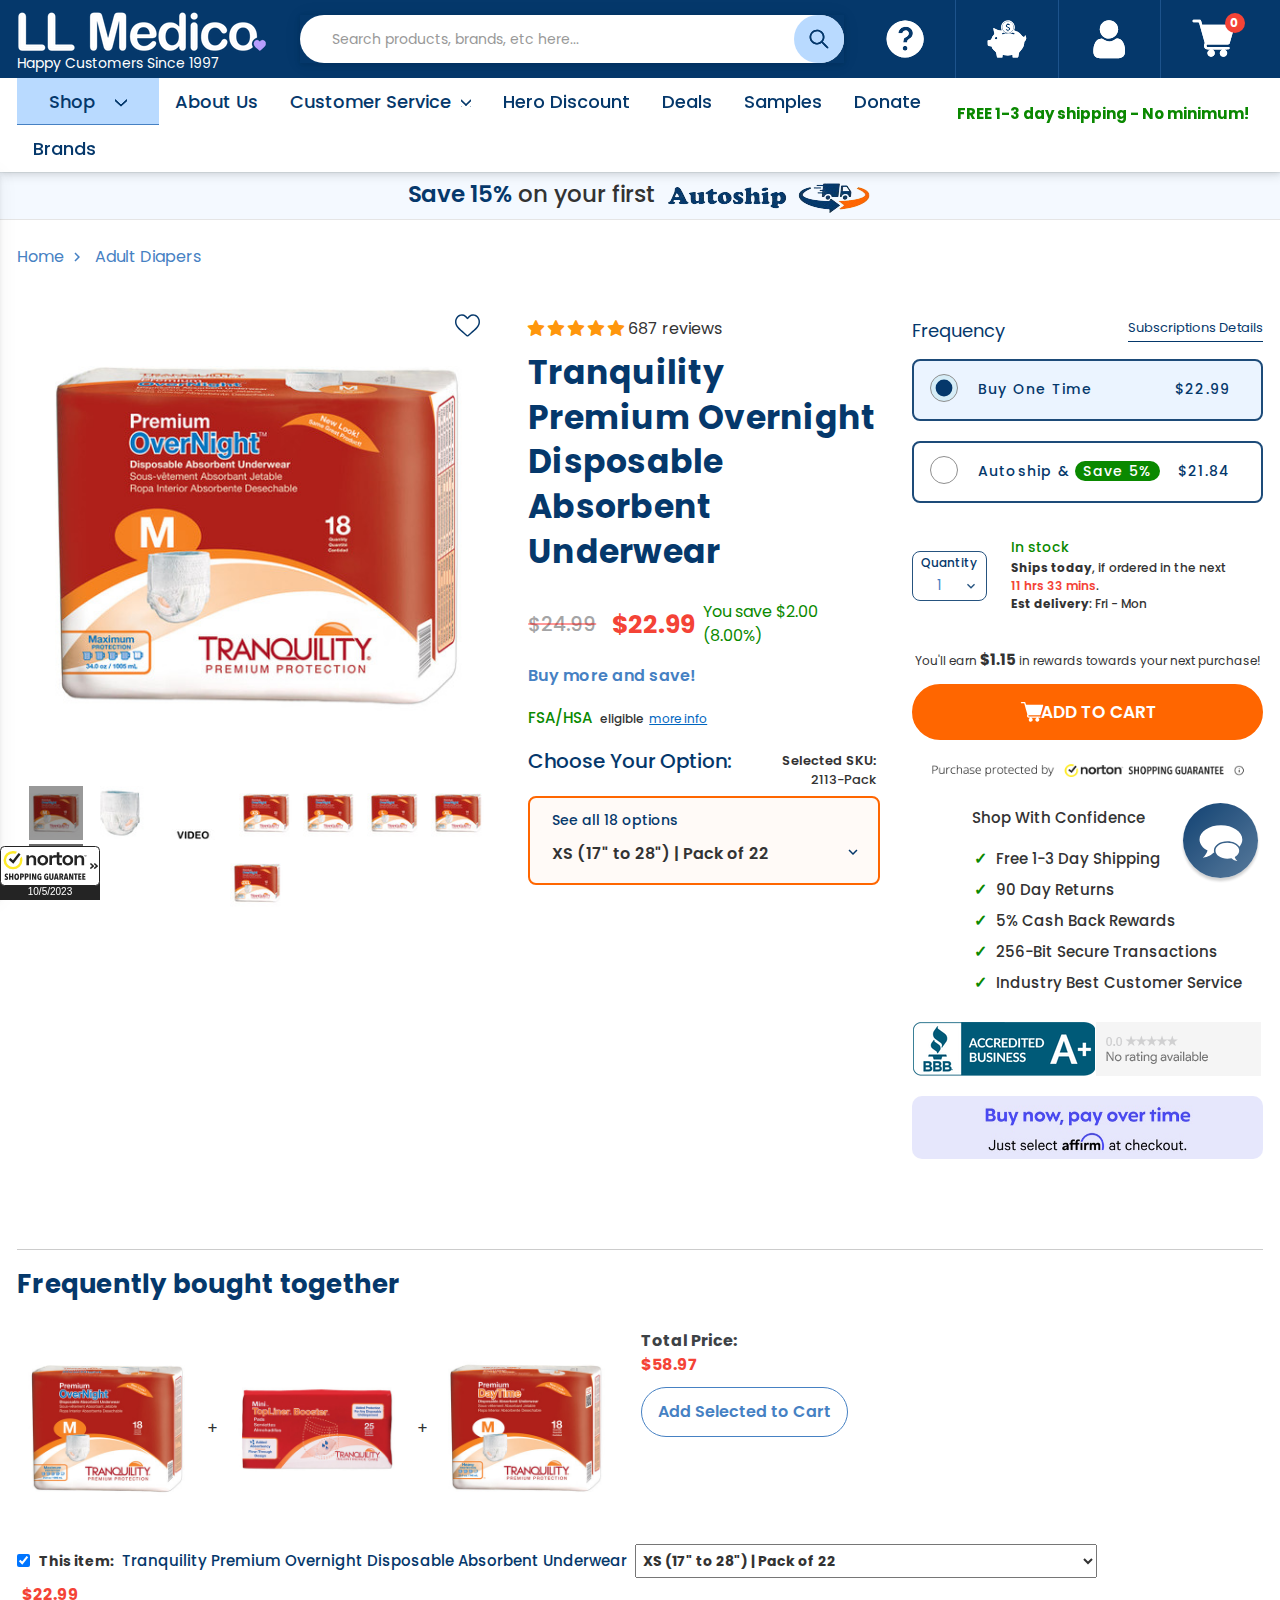
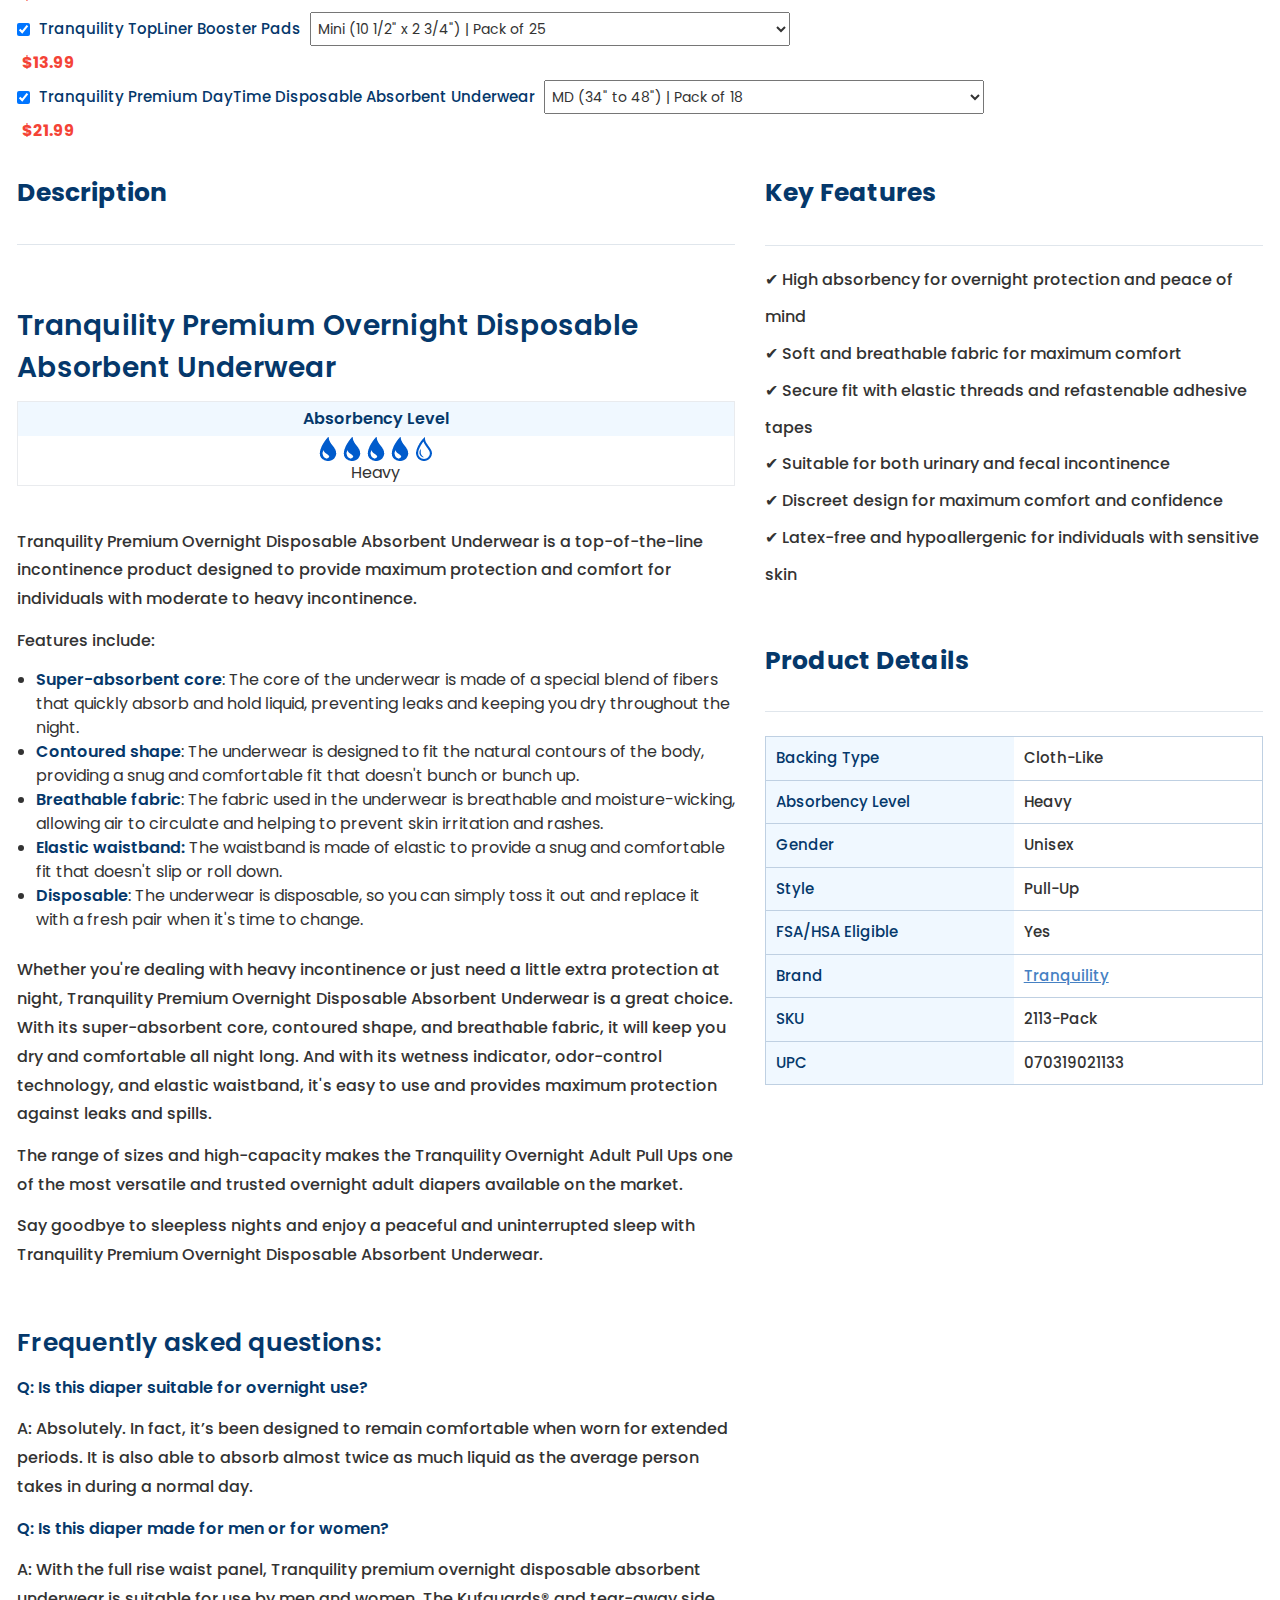
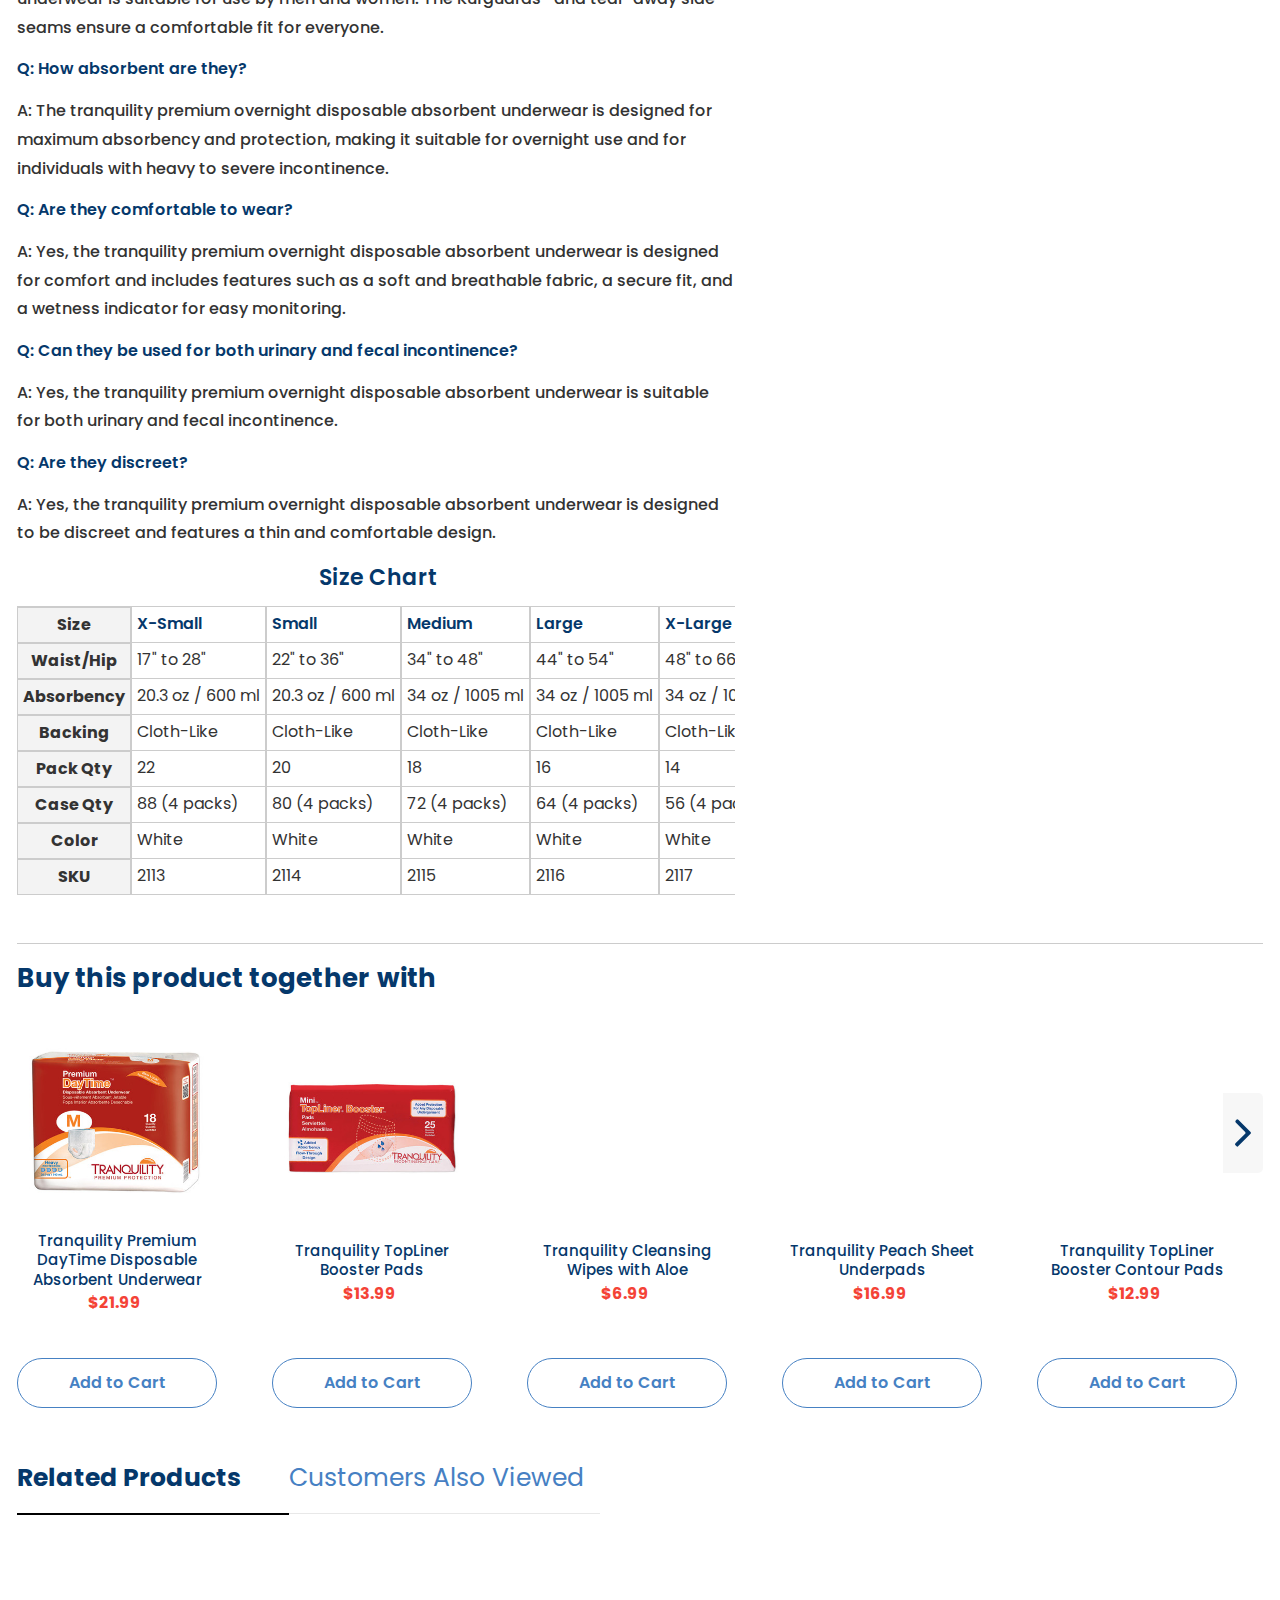
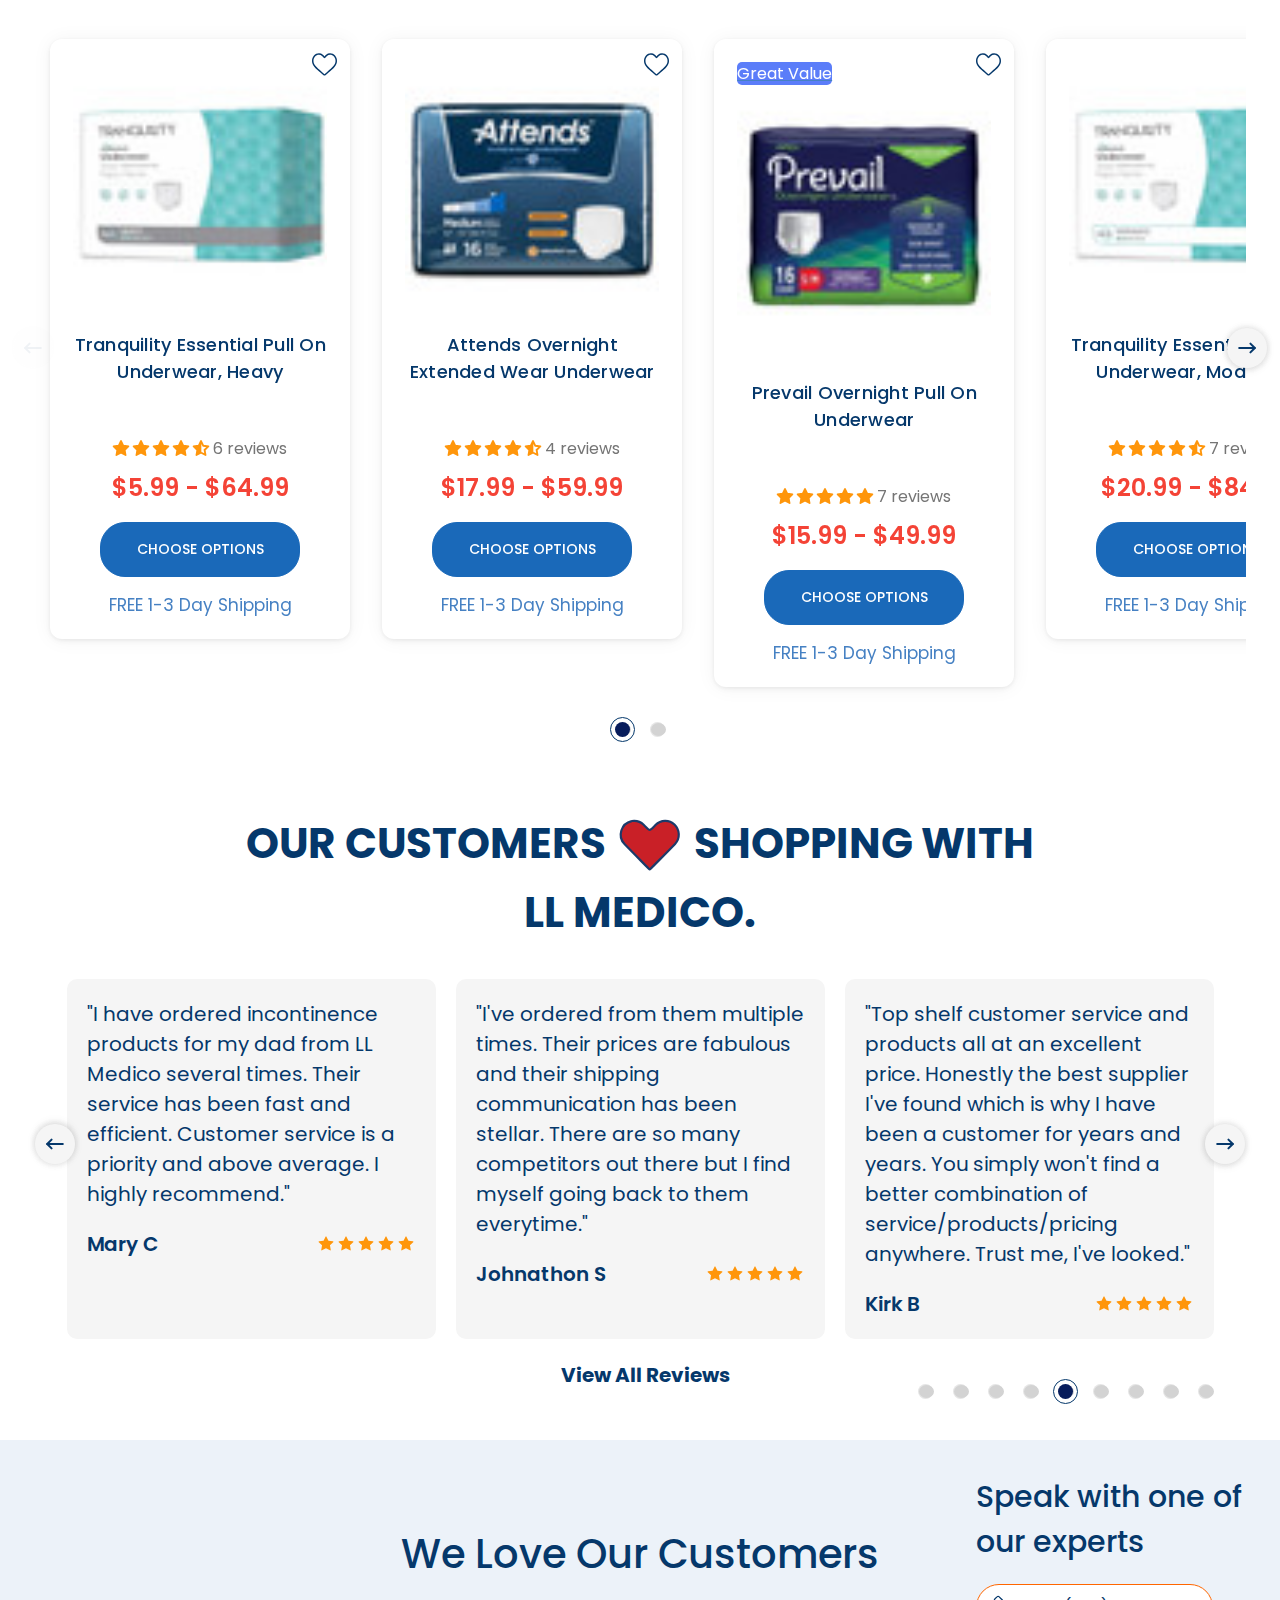
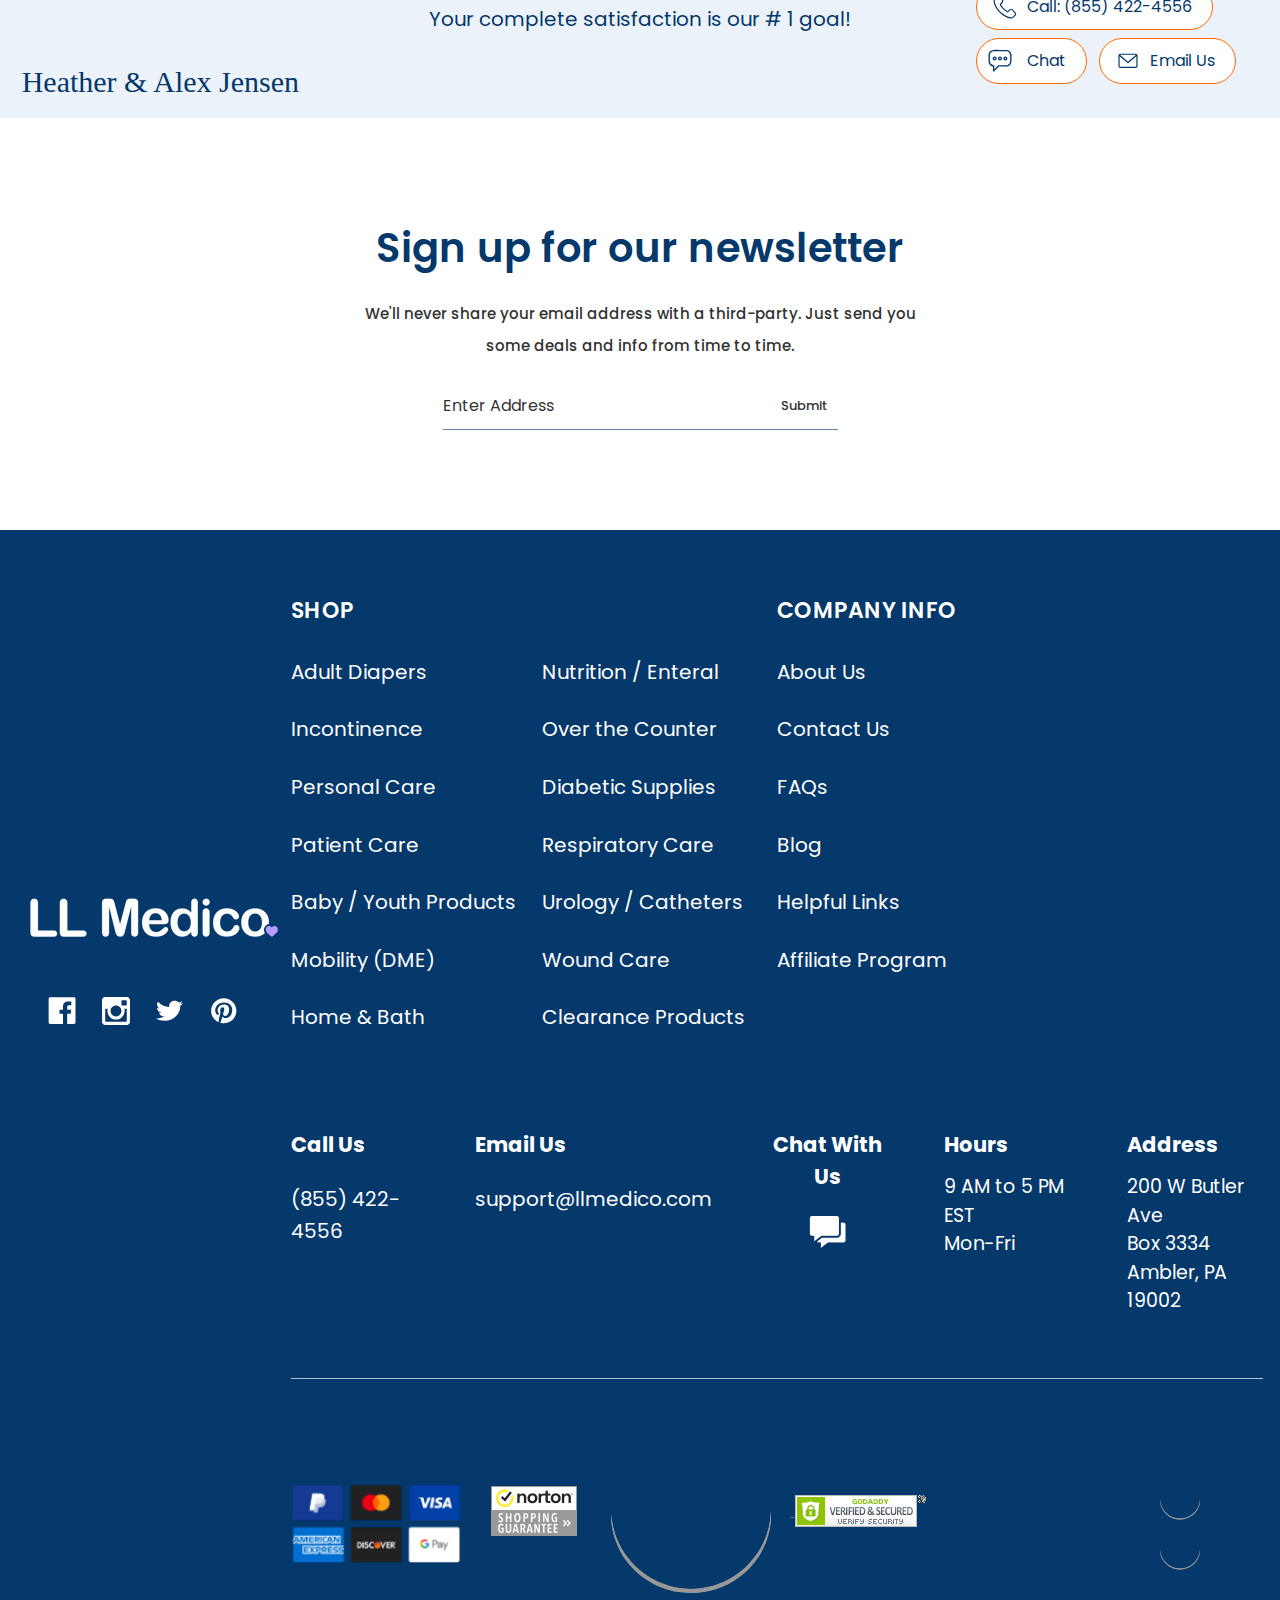
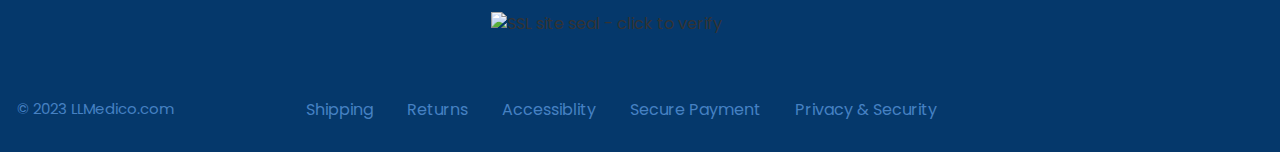
==== commit 7f73a62d: "remove unused marketing library and some inline js" ====
--- a/index.html
+++ b/index.html
@@ -572,30 +572,6 @@
   <meta class="foundation-mq-xlarge-only">
   <meta class="foundation-mq-xxlarge">
   <meta class="foundation-data-attribute-namespace">
-  <!-- <script type="text/javascript" async=""
-    src="Buy%20Tranquility%20Premium%20Overnight%20Disposable%20Absorbent%20Underwear_files/ec.js"></script>
-  <script type="text/javascript" async=""
-    src="Buy%20Tranquility%20Premium%20Overnight%20Disposable%20Absorbent%20Underwear_files/linkid.js"></script>
-  <script type="text/javascript" async=""
-    src="Buy%20Tranquility%20Premium%20Overnight%20Disposable%20Absorbent%20Underwear_files/Dynamic_002.es"></script>
-  <script type="text/javascript" async=""
-    src="Buy%20Tranquility%20Premium%20Overnight%20Disposable%20Absorbent%20Underwear_files/Dynamic.es"></script>
-  <script type="text/javascript" async=""
-    src="Buy%20Tranquility%20Premium%20Overnight%20Disposable%20Absorbent%20Underwear_files/Dynamic_003.es"></script>
-  <script type="text/javascript" async="" defer="defer"
-    src="Buy%20Tranquility%20Premium%20Overnight%20Disposable%20Absorbent%20Underwear_files/reamaze-push.js"></script>
-  <script type="text/javascript" async=""
-    src="Buy%20Tranquility%20Premium%20Overnight%20Disposable%20Absorbent%20Underwear_files/Static.es"></script>
-  <script type="text/javascript" async=""
-    src="Buy%20Tranquility%20Premium%20Overnight%20Disposable%20Absorbent%20Underwear_files/AltSealInfo.js"></script>
-  <script type="text/javascript" async=""
-    src="Buy%20Tranquility%20Premium%20Overnight%20Disposable%20Absorbent%20Underwear_files/ii.js"></script>
-  <script type="text/javascript" async=""
-    src="Buy%20Tranquility%20Premium%20Overnight%20Disposable%20Absorbent%20Underwear_files/analytics.js"></script>
-  <script type="text/javascript" async=""
-    src="Buy%20Tranquility%20Premium%20Overnight%20Disposable%20Absorbent%20Underwear_files/js"></script> -->
-  <!-- <script src="Buy%20Tranquility%20Premium%20Overnight%20Disposable%20Absorbent%20Underwear_files/cb=gapi_002.es"
-    async=""></script> -->
   <script>
     async function a() {};
     window.asyncFunctions = 1
@@ -604,30 +580,10 @@
     () => {};
     window.arrowFunctions = 1
   </script>
-  <!-- base href="https://www.llmedico.com/" -->
   <title>Buy Tranquility Premium Overnight Disposable Absorbent Underwear</title>
-  <!-- <script async="" src="Buy%20Tranquility%20Premium%20Overnight%20Disposable%20Absorbent%20Underwear_files/fbevents.js">
-  </script> -->
   <script
     src="Buy%20Tranquility%20Premium%20Overnight%20Disposable%20Absorbent%20Underwear_files/PTQGcq1EQYwscCeDtvcDrt-ODdk.js">
   </script>
-  <!-- <link rel="stylesheet"
-    href="Buy%20Tranquility%20Premium%20Overnight%20Disposable%20Absorbent%20Underwear_files/widget.min.css"
-    type="text/css"> -->
-  <link rel="preconnect" href="https://api.edgeme.sh/">
-  <script type="application/javascript">
-    EDGEMESH = {
-      < br > host: 'https://api.edgeme.sh',
-      < br > swUrl: '/sw.js',
-      < br > scope: '/',
-      < br > topicDepth: 0,
-      < br > lite: false,
-      < br > disableGA: false,
-      < br > prefetch: false < br >
-    }
-  </script>
-  <script async="" type="application/javascript" data-cfasync="false"
-    src="Buy%20Tranquility%20Premium%20Overnight%20Disposable%20Absorbent%20Underwear_files/client.js"></script>
   <link href="https://cdn11.bigcommerce.com/s-hgv3lta2mh/product_images/fav.png?t=1618551600" rel="shortcut icon">
   <meta name="viewport" content="width=device-width, initial-scale=1">
   <meta name="theme-color" content="#fff">
@@ -654,41 +610,17 @@
   <meta property="fb:admins" content="150471451792469">
   <meta property="og:availability" content="instock">
   <meta property="pinterest:richpins" content="enabled">
-  <link rel="preload"
-    href="https://cdn11.bigcommerce.com/s-hgv3lta2mh/stencil/1b38b700-dc27-013b-9894-36cc2803d2a7/e/40b7a020-3ebd-013c-26dc-6e0390ea26ba/css/theme.css"
-    as="style">
-  <link rel="dns-prefetch preconnect" href="https://cdn11.bigcommerce.com/s-hgv3lta2mh" crossorigin="">
   <link rel="dns-prefetch preconnect" href="https://fonts.googleapis.com/" crossorigin="">
   <link rel="dns-prefetch preconnect" href="https://fonts.gstatic.com/" crossorigin="">
-  <link rel="dns-prefetch preconnect" href="https://cdn11.bigcommerce.com/s-hgv3lta2mh" crossorigin="">
   <link rel="dns-prefetch preconnect" href="https://fonts.googleapis.com/" crossorigin="">
   <link rel="dns-prefetch preconnect" href="https://fonts.gstatic.com/" crossorigin="">
   <!-- <link rel="dns-prefetch preconnect" href="https://cdn.reamaze.com/" crossorigin=""> -->
-  <link rel="dns-prefetch preconnect" href="https://a.klaviyo.com/" crossorigin="">
-  <link rel="dns-prefetch preconnect" href="https://rum-static.pingdom.net/" crossorigin="">
-  <link rel="dns-prefetch preconnect" href="https://platform-api.sharethis.com/" crossorigin="">
   <link rel="dns-prefetch preconnect" href="https://ajax.googleapis.com/">
-  <link rel="dns-prefetch preconnect" href="https://static.klaviyo.com/" crossorigin="">
-  <link rel="dns-prefetch preconnect" href="https://checkout-sdk.bigcommerce.com/" crossorigin="">
-  <link rel="dns-prefetch preconnect" href="https://www.google-analytics.com/" crossorigin="">
   <link rel="dns-prefetch preconnect" href="https://code.jquery.com/" crossorigin="">
-  <link rel="dns-prefetch preconnect" href="https://connect.facebook.net/" crossorigin="">
   <link rel="dns-prefetch preconnect" href="https://www.youtube.com/" crossorigin="">
-  <link rel="dns-prefetch preconnect" href="https://filter.freshclick.co.uk/" crossorigin="">
-  <link rel="dns-prefetch preconnect" href="https://dropinblog.com/" crossorigin="">
-  <link rel="dns-prefetch preconnect" href="https://microapps.bigcommerce.com/" crossorigin="">
-  <link rel="dns-prefetch preconnect" href="https://cdn.minibc.com/" crossorigin="">
-  <link rel="dns-prefetch preconnect" href="https://io.dropinblog.com/" crossorigin="">
-  <link rel="dns-prefetch preconnect" href="https://searchserverapi.com/" crossorigin="">
+  <!-- <link rel="dns-prefetch preconnect" href="https://filter.freshclick.co.uk/" crossorigin=""> -->
   <link rel="preload"
     href="Buy%20Tranquility%20Premium%20Overnight%20Disposable%20Absorbent%20Underwear_files/magiczoomplus.stencil.js"
-    as="script">
-  <link rel="preload"
-    href="Buy%20Tranquility%20Premium%20Overnight%20Disposable%20Absorbent%20Underwear_files/klaviyo.js" as="script">
-  <link rel="preload"
-    href="Buy%20Tranquility%20Premium%20Overnight%20Disposable%20Absorbent%20Underwear_files/83e00f4e-d002-4507-93e8-dc7274721d43.js"
-    as="script">
-  <link rel="preload" href="Buy%20Tranquility%20Premium%20Overnight%20Disposable%20Absorbent%20Underwear_files/init.js"
     as="script">
   <script>
     document.documentElement.className = document.documentElement.className.replace('no-js', 'js');
@@ -733,8 +665,6 @@
   </script>
   <link href="Buy%20Tranquility%20Premium%20Overnight%20Disposable%20Absorbent%20Underwear_files/css.css"
     rel="stylesheet">
-  <!-- <script src="Buy%20Tranquility%20Premium%20Overnight%20Disposable%20Absorbent%20Underwear_files/jquery.min.js">
-  </script> -->
   <link rel="preload"
     href="Buy%20Tranquility%20Premium%20Overnight%20Disposable%20Absorbent%20Underwear_files/theme-bundle.font.js"
     as="script">
@@ -745,2142 +675,13 @@
     href="Buy%20Tranquility%20Premium%20Overnight%20Disposable%20Absorbent%20Underwear_files/theme-71562df0-dc27-013b-3613-66df0cea43d4.css"
     rel="stylesheet">
 
-  <script>
-    ! function (f, b, e, v, n, t, s) {
-      if (f.fbq) return;
-      n = f.fbq = function () {
-        n.callMethod ? n.callMethod.apply(n, arguments) : n.queue.push(arguments)
-      };
-      if (!f._fbq) f._fbq = n;
-      n.push = n;
-      n.loaded = !0;
-      n.version = '2.0';
-      n.queue = [];
-      t = b.createElement(e);
-      t.async = !0;
-      t.src = v;
-      s = b.getElementsByTagName(e)[0];
-      s.parentNode.insertBefore(t, s)
-    }(window, document, 'script', 'https://connect.facebook.net/en_US/fbevents.js');
-
-    fbq('set', 'autoConfig', 'false', '1548298688776705');
-    fbq('dataProcessingOptions', ['LDU'], 0, 0);
-    fbq('init', '1548298688776705');
-    fbq('set', 'agent', 'plbigcommerce1.2', '1548298688776705');
-
-    function trackEvents() {
-      var pathName = window.location.pathname;
-
-      fbq('track', 'PageView', {}, {
-        "eventID": "store-6-prd-us-central1-159765149954"
-      });
-
-      // Search events start -- only fire if the shopper lands on the /search.php page
-      if (pathName.indexOf('/search.php') === 0 && getUrlParameter('search_query')) {
-        fbq('track', 'Search', {
-          content_type: 'product_group',
-          content_ids: [],
-          search_string: getUrlParameter('search_query')
-        });
-      }
-      // Search events end
-
-      // Wishlist events start -- only fire if the shopper attempts to add an item to their wishlist
-      if (pathName.indexOf('/wishlist.php') === 0 && getUrlParameter('added_product_id')) {
-        fbq('track', 'AddToWishlist', {
-          content_type: 'product_group',
-          content_ids: []
-        });
-      }
-      // Wishlist events end
-
-      // Lead events start -- only fire if the shopper subscribes to newsletter
-      if (pathName.indexOf('/subscribe.php') === 0 && getUrlParameter('result') === 'success') {
-        fbq('track', 'Lead', {});
-      }
-      // Lead events end
-
-      // Registration events start -- only fire if the shopper registers an account
-      if (pathName.indexOf('/login.php') === 0 && getUrlParameter('action') === 'account_created') {
-        fbq('track', 'CompleteRegistration', {}, "");
-      }
-      // Registration events end
-
-      // Checkout events start -- only fire if the shopper lands on a /checkout* page
-      if (pathName === '/checkout.php' || /^\/(embedded-)?checkout$/.test(pathName)) {
-
-
-        if (getUrlParameter('action') === 'process_payment') {
-          fbq('track', 'AddPaymentInfo');
-        } else {
-          fbq('track', 'InitiateCheckout');
-        }
-      }
-      // Checkout events end
-
-      function getUrlParameter(name) {
-        var cleanName = name.replace(/[\[]/, '\[').replace(/[\]]/, '\]');
-        var regex = new RegExp('[\?&]' + cleanName + '=([^&#]*)');
-        var results = regex.exec(window.location.search);
-        return results === null ? '' : decodeURIComponent(results[1].replace(/\+/g, ' '));
-      }
-    }
-
-    if (window.addEventListener) {
-      window.addEventListener("load", trackEvents, false)
-    }
-  </script>
-  <noscript><img height="1" width="1" style="display:none" alt="null"
-      src="https://www.facebook.com/tr?id=1548298688776705&ev=PageView&noscript=1&a=plbigcommerce1.2&eid=store-6-prd-us-central1-159765149954" /></noscript>
-
-
-  <script>
-    ! function () {
-      var analytics = window.analytics || [];
-      if (!analytics.initialize)
-        if (analytics.invoked) window.console && console.error && console.error("Segment snippet included twice.");
-        else {
-          analytics.invoked = !0;
-          analytics.methods = ["trackSubmit", "trackClick", "trackLink", "trackForm", "pageview", "identify", "reset",
-            "group", "track", "ready", "alias", "debug", "page", "once", "off", "on"
-          ];
-          analytics.factory = function (t) {
-            return function () {
-              var e = Array.prototype.slice.call(arguments);
-              e.unshift(t);
-              analytics.push(e);
-              return analytics
-            }
-          };
-          for (var t = 0; t < analytics.methods.length; t++) {
-            var e = analytics.methods[t];
-            analytics[e] = analytics.factory(e)
-          }
-          analytics.loadPlatform = function (t, e, a, o) {
-            window[o || "analytics"] = analytics;
-            window._analytics_js_global_name = o;
-            analytics.platformSettings = e;
-            analytics.platformPlan = a;
-            var r = document.createElement("script");
-            r.type = "text/javascript";
-            r.defer = !0;
-            r.src =
-              "https://cdn11.bigcommerce.com/shared/js/storefront/analytics-c7af4d4e323cc1137c45f692e81cae05fd2a3986.js";
-            var i = document.getElementsByTagName("script")[0];
-            i.parentNode.insertBefore(r, i)
-          };
-          analytics.SNIPPET_VERSION = "4.0.0_platform";
-          analytics.loadPlatform("", {
-            "Google Analytics": {
-              "enhancedLinkAttribution": true,
-              "enhancedEcommerce": true,
-              "includeSearch": true,
-              "sendUserId": true,
-              "trackingId": "UA-13200380-1",
-              "dimensions": [],
-              "metrics": []
-            }
-          }, {}, "analytics");
-          analytics.identify();
-          analytics.page();
-
-          analytics.ready(function () {
-            ga('require', 'ec');
-            ga('require', 'linker');
-            ga('linker:autoLink', ["www.llmedico.com"]);
-          });
-        }
-    }();
-  </script>
-
 
   <meta name="google-site-verification" content="E_eimt11fc8XB47yaxSIPdnIFBh0Cgyrrcd-SjihwJA">
   <meta name="google-site-verification" content="PfW-rd3NHtJ26Ma0EKqAH35MIa8Yu4GHW8rJNvBcQ4s">
   <meta name="google-site-verification" content="hVQmd92LaE2YtrxxqyMjeOTlKqA7uiWcZ55wPY4vHNY">
 
-  <script type="text/javascript">
-    (function () {
-      var xmlHttp = new XMLHttpRequest();
-
-      xmlHttp.open('POST', 'https://bes.gcp.data.bigcommerce.com/nobot');
-      xmlHttp.setRequestHeader('Content-Type', 'application/json');
-      xmlHttp.send(
-        '{"store_id":"1000214666","timezone_offset":"-4","timestamp":"2023-10-05T07:27:47.09376300Z","visit_id":"f283d9a3-1fcc-428d-a4e0-f365c4b8730a","channel_id":1}'
-        );
-    })();
-  </script>
-  <!-- <script src="Buy%20Tranquility%20Premium%20Overnight%20Disposable%20Absorbent%20Underwear_files/api.js" async=""
-    defer="defer"></script> -->
-  <script type="text/javascript">
-    fbq('track', 'ViewContent', {
-      "content_ids": ["1697"],
-      "content_type": "product_group",
-      "value": 22.99,
-      "currency": "USD"
-    }, {
-      "eventID": "store-6-prd-us-central1-159765149954"
-    });
-  </script>
-  <script type="text/javascript">
-    var BCData = {
-      "csrf_token": "28c3c6a628ec1f4c8f23949ba8d4f201fd0249964080eebd385559030fb35af5",
-      "product_attributes": {
-        "sku": "2113-Pack",
-        "upc": "070319021133",
-        "mpn": "",
-        "gtin": "",
-        "weight": null,
-        "base": false,
-        "image": null,
-        "out_of_stock_behavior": "label_option",
-        "out_of_stock_message": "This option is out of stock.",
-        "available_modifier_values": [12611, 12573, 12574, 12575, 12576, 12577, 12578, 12579, 12580],
-        "available_variant_values": [6672, 6674, 6676, 6678, 13599, 13603, 13600, 6683, 6685, 13601, 13602, 13604,
-          13606, 13607, 13608, 13609, 13605
-        ],
-        "in_stock_attributes": [6672, 6674, 6676, 6678, 13599, 13603, 13600, 6683, 6685, 13601, 13602, 13604, 13606,
-          13607, 13608, 13609, 13605, 12611, 12573, 12574, 12575, 12576, 12577, 12578, 12579, 12580
-        ],
-        "selected_attributes": {
-          "1618": 6672,
-          "3753": 12611
-        },
-        "stock": 880,
-        "instock": true,
-        "stock_message": null,
-        "purchasable": true,
-        "purchasing_message": null,
-        "price": {
-          "without_tax": {
-            "formatted": "$22.99",
-            "value": 22.99,
-            "currency": "USD"
-          },
-          "tax_label": "Tax",
-          "rrp_without_tax": {
-            "formatted": "$24.99",
-            "value": 24.99,
-            "currency": "USD"
-          },
-          "saved": {
-            "formatted": "$2.00",
-            "value": 2,
-            "currency": "USD"
-          }
-        }
-      }
-    };
-  </script>
-  <script src="Buy%20Tranquility%20Premium%20Overnight%20Disposable%20Absorbent%20Underwear_files/storefront.min.js"
-    async=""></script>
-  <script src="Buy%20Tranquility%20Premium%20Overnight%20Disposable%20Absorbent%20Underwear_files/init.js" async="">
-  </script>
-  <script src="Buy%20Tranquility%20Premium%20Overnight%20Disposable%20Absorbent%20Underwear_files/widget_preloader.js"
-    defer="defer"></script>
-  <script
-    src="Buy%20Tranquility%20Premium%20Overnight%20Disposable%20Absorbent%20Underwear_files/product-labels-22017.js">
-  </script>
-  <link rel="stylesheet" type="text/css"
-    href="Buy%20Tranquility%20Premium%20Overnight%20Disposable%20Absorbent%20Underwear_files/ribbon-css.css">
-  <!-- <script data-cfasync="false" data-cookieconsent="ignore" crossorigin="anonymous" async=""
-    src="Buy%20Tranquility%20Premium%20Overnight%20Disposable%20Absorbent%20Underwear_files/js_002"
-    id="wsa-tag-manager-javascript-gtag1"></script> -->
-  <script data-cfasync="false" data-cookieconsent="ignore" id="wsa-tag-manager-javascript-h-test">
-    ! function (w, d) {
-      w.TagRocket = w.TagRocket || {};
-      var T = w.TagRocket;
-
-      function a(s) {
-        var e = d.createElement('script'),
-          h = d.getElementsByTagName('head')[0];
-        e.appendChild(d.createTextNode(s));
-        h.insertBefore(e, h.firstChild)
-      }
-      a('()=>{};window.arrowFunctions=1');
-      a('async function a(){};window.asyncFunctions=1');
-      T.th = function () {
-        if (!T.tm) T.a('Script Failure Main', 'h' + T.l, 1, {});
-        if (!T.ts) T.a('Script Failure Second', 'h' + T.l, 1, {});
-        if (!T.tm && !d.getElementById('wsa-tag-manager-javascript-main')) T.a('Script Missing Main', 'h' + T.l,
-          1, {});
-        if (!T.ts && !d.getElementById('wsa-tag-manager-javascript-second')) T.a('Script Missing Second', 'h' + T.l,
-          1, {})
-      };
-      if (w.addEventListener) w.addEventListener('DOMContentLoaded', T.th);
-      else w.attachEvent('onDOMContentLoaded', T.th)
-    }(window, document)
-  </script>
-  <script data-cfasync="false" data-cookieconsent="ignore" id="wsa-tag-manager-javascript-second">
-    /*
-    Web Site Advantage: Tag Rocket App Head [1.84.36942]
-    https://bigcommerce.websiteadvantage.com.au/tag-rocket/
-    Copyright (C) 2020 - 2023 Web Site Advantage
-*/
-    ! function (w, d) {
-      w.TagRocket = w.TagRocket || {};
-      var T = w.TagRocket;
-      w.dataLayer = w.dataLayer || [];
-
-      function dummy() {
-        function gtag() {}
-      }
-      T.gq = [];
-      w.gtag = function () {
-        T.gq.push(arguments)
-      };
-      w.gtag.fake = !0;
-      T.l = '';
-      T.tags = 'bcee|gads|ga4|bing|pinterest|facebook';
-      var eet = new Date,
-        eei = 0,
-        eer = 0,
-        eea = 'G-7XTJM93TLW';
-      T.a = function (s, e, c, o) {
-        try {
-          if (!eei) {
-            eei = 1;
-            w.dataLayer = w.dataLayer || [];
-            if (!w.gtag || w.gtag.fake) {
-              w.gtag = function () {
-                w.dataLayer.push(arguments)
-              }
-            }
-            w.gtag('config', eea, {
-              groups: 'TagRocketErrorTracking',
-              send_page_view: false
-            })
-          }
-          if (!eer) {
-            eer = 1;
-            T.ct = c;
-            console.error('Tag Rocket: ' + s + ': ' + e, o || '');
-            T.ct = 1;
-            gtag('event', 'app_error', {
-              send_to: eea,
-              scope: s,
-              description: s + ' 3.34.0 ' + e,
-              message: e,
-              app_version: '3.34.0',
-              automatic: 1,
-              tag_rocket_version: '1.84',
-              pagedatetime: eet.toISOString(),
-              datetime: new Date().toISOString(),
-              ua: navigator.userAgent,
-              tags: T.tags,
-              timesinceload: new Date - eet,
-              environment: 'Production'
-            });
-            eer = 0
-          }
-        } catch (x) {
-          try {
-            gtag('event', 'app_error', {
-              send_to: eea,
-              scope: 'AppErrorError',
-              description: '3.34.0 ' + x,
-              message: '' + x,
-              app_version: '3.34.0',
-              tag_rocket_version: '1.84',
-              pagedatetime: eet.toISOString(),
-              datetime: new Date().toISOString(),
-              ua: navigator.userAgent,
-              tags: T.tags,
-              timesinceload: new Date - eet,
-              environment: 'Production'
-            });
-          } catch (y) {}
-        }
-      };
-      T.eq = T.eq || [];
-      if (!T.ef) {
-        if (typeof w.onerror == 'object') {
-          if (w.addEventListener) {
-            w.addEventListener('error', function () {
-              T.ef.apply(T, arguments)
-            }, {
-              passive: !0,
-              capture: !0
-            });
-          } else if (w.attachEvent) {
-            w.attachEvent('onerror', function () {
-              T.ef.apply(T, arguments)
-            });
-          }
-        }
-      }
-      T.ef = function () {
-        T.eq.push(arguments);
-      };
-      if (!T.cf) {
-        T.cq = T.cq || [];
-        T.cf = function () {
-          T.cq.push(arguments)
-        };
-        T.ce = console.error;
-        console.error = function () {
-          T.ce.apply(console, arguments);
-          T.cf.apply(T, arguments)
-        }
-      };
-      T.bn = '';
-      T.app = {
-        a: '3.34.0',
-        v: '1.84.36942',
-        d: '2023/09/03 14:38'
-      };
-      T.F = 'USD';
-      T.ai = 'USD';
-      T.cc = "Buy Tranquility Premium Overnight Disposable Absorbent Underwear";
-      T.cd =
-        "eyJ0eXAiOiJKV1QiLCJhbGciOiJFUzI1NiJ9.[base64].dQ0D6KCs2xNnXhXclz4furkKWPXZkbI9bstZEp3Qn5PUDZauM0LlnUjE7QgCWQi0_VE-FxYpCVdUm_bxgxHrLw";
-      T.cS = function (a) {
-        var b = T.bv(a, 'data-entity-id');
-        return b && !isNaN(parseInt(b, 10))
-      };
-      T.L = function (a) {
-        return typeof a !== 'undefined' && a !== null && a !== '' && !isNaN(a)
-      };
-      T.cY = function (a, b, c) {
-        var e = String.fromCodePoint,
-          f = [].slice.call(a).map(function (g) {
-            if (c || typeof (g) === 'function') return g;
-            try {
-              return T.bQ(T.aS(g))
-            } catch (h) {
-              if (Array.isArray(g)) {
-                return [].concat(g)
-              } else return g
-            }
-          });
-        if (T.at(f) && e) {
-          f[0] = e(b) + ' %cTag Rocket: %c' + f[0];
-          f.splice(1, 0, 'color:none;');
-          f.splice(1, 0, 'color:#28a300;')
-        }
-        return f
-      };
-      T.bb = function () {
-        console.warn.apply(console, T.cY(arguments, 0x1F6A8, 1))
-      };
-      T.ag = function (a, b) {
-        return a.sort(function (c, e) {
-          return e.price * e.quantity - c.price * c.quantity
-        }).slice(0, b);
-      };
-      T.m = function (a, b) {
-        var c, e, f = T.at(a);
-        if (a && f)
-          for (c = 0; c < f; c++) {
-            e = b(a[c], c);
-            if (typeof e !== 'undefined') return e
-          }
-      };
-      T.k = function (a, b) {
-        if (a && T.at(a))
-          for (var c = 0; c < T.at(a); c++) {
-            if (a[c] === b) return true
-          }
-      };
-      T.bV = function (a, b) {
-        if (!b || !a) return a;
-        var c = b.split('.'),
-          e = a[c.shift()];
-        return T.bV(e, c.join('.'))
-      };
-      T.j = function (a, b, c, e) {
-        try {
-          c && b.apply(this, e)
-        } catch (f) {
-          T.a(a, '' + f, 1, f)
-        }
-      };
-      T.bw = function (a, b, c, e) {
-        var f = function () {
-          T.j.call(this, 'SB24', c, 1, arguments)
-        };
-        e = e || !1;
-        a.addEventListener && a.addEventListener(b, f, {
-          passive: !0,
-          capture: e
-        }) || a.attachEvent && a.attachEvent('on' + b, f)
-      };
-      T.T = function (a, b) {
-        T.bw(w, a, function (a) {
-          if (!b.done) {
-            b.done = 1;
-            b(a)
-          }
-        })
-      };
-      T.aS = function (a, b) {
-        return JSON.stringify(a, b)
-      };
-      T.bQ = function (a) {
-        return a && JSON.parse(a)
-      };
-      T.at = function (a) {
-        return a.length
-      };
-      T.bG = function (a) {
-        try {
-          if (!localStorage || T.cX) return !1;
-          return localStorage.removeItem(a)
-        } catch (b) {
-          T.a('SB63',
-            'Incognito Safari has blocked localStorage. This stops us tracking things like add to cart events', 1, b
-            );
-          T.cX = !0
-        }
-      };
-      T.bx = function (a) {
-        try {
-          if (!localStorage || T.cX) return !1;
-          return localStorage.getItem(a)
-        } catch (b) {
-          T.a('SB61',
-            'Incognito Safari has blocked localStorage. This stops us tracking things like add to cart events', 1, b
-            );
-          T.cX = !0
-        }
-      };
-      T.by = function (a, b) {
-        try {
-          if (!localStorage || T.cX) return !1;
-          localStorage.setItem(a, b)
-        } catch (c) {
-          T.a('SB60',
-            'Incognito Safari has blocked localStorage. This stops us tracking things like add to cart events', 1, c
-            );
-          T.cX = !0
-        }
-      };
-      T.cj = function (a) {
-        var b = d.cookie.match(new RegExp('(^| )' + a + '=([^;]+)'));
-        return b && unescape(b[2]) || ''
-      };
-      T.P = function () {
-        var a = navigator;
-        return a.connection || a.mozConnection || a.webkitConnection;
-      };
-      T.Q = function (a, b) {
-        b = b || 255;
-        if (!a) return '(missing)';
-        a = ('' + a).trim().replace(/ *(\r\n|\n|\r) */gm, ' ');
-        if (T.at(a) <= b) return a;
-        return a.substring(0, b - 3) + '...'
-      };
-      T.bu = function (a, b) {
-        return a.hasAttribute(b)
-      };
-      T.bv = function (a, b) {
-        if (a.getAttribute) return T.Q(a.getAttribute(b))
-      };
-      T.bt = function (a, b) {
-        var c = 'data-tagrocket-' + b;
-        if (T.bu(a, c)) return 0;
-        a.setAttribute(c, '1');
-        return 1
-      };
-      T.bz = function (a, b, c, e) {
-        var f = setInterval(function () {
-          T.j(a, function () {
-            try {
-              c()
-            } catch (g) {
-              if (b) clearInterval(f);
-              throw g
-            }
-          }, 1)
-        }, e);
-        return f
-      };
-      T.bX = function (a, b, c) {
-        if (a) clearTimeout(a);
-        return setTimeout(b, c)
-      };
-      T.aR = function (a, b) {
-        return setTimeout(a, b)
-      };
-      T.bk = function (a) {
-        return a.trim().toLowerCase().replace(/([^a-z0-9 _])/g, '').replace(/ +/g, '_')
-      };
-      T.cW = function (a) {
-        d.getElementsByTagName('head')[0].appendChild(a)
-      };
-      T.cV = function (a, b, c) {
-        var e = d.createElement(a),
-          f;
-        if (b)
-          if (b.id && d.getElementById(b.id)) return;
-        for (var g in b) {
-          e.setAttribute(g, b[g])
-        }
-        e.onload = e.onreadystatechange = function () {
-          f = e.readyState;
-          if (!f || f == 'loaded' || f == 'complete') {
-            if (c) c();
-            c = null
-          }
-        };
-        T.cW(e);
-        return e
-      };
-      T.aF = function (a, b, c) {
-        b = b || {};
-        b.src = a;
-        b.async = !0;
-        T.cV('script', b, c);
-      };
-      T.cN = function (a) {
-        if (T.bu(a, 'data-list-name')) return T.bv(a, 'data-list-name');
-        if (a.parentElement) return T.cN(a.parentElement)
-      };
-      T.R = function () {
-        var a = d.querySelector('head meta[name="description"]');
-        if (a) return T.bv(a, 'content');
-      };
-      T.ck = function (a) {
-        var b = w.location.search.match(new RegExp('[?&]' + a + '=([^&]*)'));
-        return decodeURIComponent(b && b[1] || '')
-      };
-      T.cR = function (a) {
-        if (w.MutationObserver) T.T('DOMContentLoaded', function () {
-          if (!d.body) throw 'no body';
-          new MutationObserver(a).observe(d.body, {
-            childList: !0,
-            subtree: !0
-          })
-        })
-      };
-      T.cD = 'NewPromotionsAdded';
-      T.cT = [];
-      T.cU = 0;
-      T.ca = function () {
-        T.cR(function (a) {
-          a.forEach(function (b) {
-            T.m(b.addedNodes, function (c) {
-              if (T.bv(c, 'data-event-type') == 'promotion' && T.bt(c, 'found')) {
-                T.cT.push(c)
-              }
-              if (c.querySelectorAll) T.m(c.querySelectorAll("[data-event-type='promotion']"), function (
-                e) {
-                if (T.bt(e, 'found')) {
-                  T.cT.push(e)
-                }
-              })
-            })
-          });
-          if (T.at(T.cT) && !T.cU) {
-            T.cU = T.aR(function () {
-              T.cU = 0;
-              T.bl(T.cD, {
-                elements: T.cT
-              });
-              T.cT = [];
-            }, 100)
-          }
-        });
-      };
-      T.cB = 'NewProductsAdded';
-      T.cP = [];
-      T.cQ = 0;
-      T.bZ = function () {
-        T.cR(function (a) {
-          a.forEach(function (b) {
-            T.m(b.addedNodes, function (c) {
-              if (T.bv(c, 'data-event-type') == 'list' && T.cS(c) && T.bt(c, 'found')) {
-                T.cP.push(c)
-              }
-              if (c.querySelectorAll) T.m(c.querySelectorAll("[data-event-type='list']"), function (e) {
-                if (T.cS(e) && T.bt(e, 'found')) {
-                  T.cP.push(e)
-                }
-              })
-            })
-          });
-          if (T.at(T.cP)) {
-            if (T.cQ) clearTimeout(T.cQ);
-            T.cQ = T.aR(function () {
-              T.bl(T.cB, {
-                elements: T.cP
-              });
-              T.cP = [];
-              T.cQ = 0
-            }, 500)
-          }
-        });
-      };
-      T.ao = 'PromotionsVisible';
-      T.cC = function (a) {
-        T.bl(T.ao, a)
-      };
-      T.bp = function (a) {
-        var b, c, e, f, g = [];
-        if (!a) a = d.querySelectorAll("[data-event-type='promotion'][data-entity-id]");
-        T.m(a, function (h) {
-          b = T.bv(h, 'data-entity-id');
-          c = T.bv(h, 'data-name');
-          e = T.bv(h, 'data-position');
-          f = {
-            e: h
-          };
-          if (b) f.id = parseInt(b, 10);
-          if (c) f.name = c;
-          if (e) f.location = e;
-          g.push(f)
-        });
-        return g
-      };
-      T.cM = [];
-      T.bm = function (a, b) {
-        var c, e, f, g, h, i = {},
-          j, k, l, m, n, o;
-        if (!b) b = d.querySelectorAll("[data-event-type='list'][data-entity-id]");
-        T.m(b, function (p) {
-          j = T.cN(p) || 'Page: ' + T.cc;
-          c = j.split(':')[0].trim();
-          m = j;
-          if (m.indexOf(':') > -1) m = m.split(':')[1].trim();
-          i[j] = i[j] || {
-            id: T.bk(j),
-            type: c,
-            listName: j,
-            name: m,
-            items: []
-          };
-          n = T.cM[j] || 0;
-          f = T.bv(p, 'data-entity-id');
-          e = T.bv(p, 'data-product-price');
-          l = T.bv(p, 'data-product-category');
-          g = T.bv(p, 'data-name');
-          h = T.bv(p, 'data-product-brand');
-          o = T.bv(p, 'data-position');
-          k = {
-            e: p,
-            index: n
-          };
-          if (f) k.productId = parseInt(f, 10);
-          if (isNaN(k.productId)) {
-            if (!T.cO && f.indexOf('{') != 0) {
-              T.cO = 1;
-              T.a('SB43', 'Page contains invalid data-entity-id values. e.g. ' + f, 1, p)
-            }
-          } else {
-            T.bt(p, 'found');
-            if (T.L(e)) k.price = parseFloat(e);
-            if (g) k.name = g;
-            if (h) k.brand = h;
-            if (l) k.category = {
-              path: l,
-              breadcrumbs: [l]
-            };
-            if (T.F) k.currency = T.F;
-            if (!isNaN(o)) k.index = parseInt(o, 10) - 1;
-            T.cM[j] = n + 1;
-            a.push(k);
-            i[j].items.push(k)
-          }
-        });
-        return i
-      };
-      T.cy = function (a, b) {
-        var c = "[data-event-type='list'][data-entity-id='[[id]]']".replace('[[id]]', a);
-        if (b) c = "[data-list-name='" + b.replace(/['"\\]/g, '\\$&') + "'] " + c;
-        return d.querySelector(c)
-      };
-      T.H = 'ProductsVisible';
-      T.cA = function (a) {
-        if (T.aN || T.aO) a.search = T.aN || T.aO;
-        T.bl(T.H, a)
-      };
-      T.cJ = function (a) {
-        T.j('SB19b', function () {
-          var b, c = {},
-            e;
-          T.m(a, function (f) {
-            if (!f.seen) {
-              f.seen = 1;
-              b = f.callback.name + f.id;
-              if (!c[b]) c[b] = [];
-              c[b].push(f)
-            }
-          });
-          for (var g in c) {
-            e = c[g][0];
-            e.callback({
-              infos: c[g],
-              list: e.list
-            })
-          }
-        }, 1)
-      };
-      T.cK = 0;
-      T.cL = [];
-      T.cG = function (a) {
-        function b(c, e) {
-          if (!e && T.cK) return;
-          clearTimeout(T.cK);
-          T.cK = T.aR(function () {
-            T.cK = 0;
-            var f = [];
-            while (T.at(f) <= 5 && T.at(T.cL)) f.push(T.cL.shift());
-            if (T.at(f)) {
-              T.cJ(f);
-              b(5500, 1)
-            }
-          }, c)
-        }
-        a.visibleTime = 0;
-        var g, h = new IntersectionObserver(function (i) {
-          if (i[0].isIntersecting == true) {
-            a.lastVisible = new Date;
-            g = T.aR(function () {
-              h.disconnect();
-              T.cL.push(a);
-              b(300, 0)
-            }, 2000 - a.visibleTime)
-          } else {
-            if (g) clearTimeout(g);
-            if (a.lastVisible) {
-              a.visibleTime += new Date - a.lastVisible;
-              a.lastVisible = 0;
-            }
-          }
-        }, {
-          threshold: [0.5]
-        });
-        h.observe(a.e)
-      };
-      T.cI = [];
-      T.cH = function (a) {
-        T.cI.push(a)
-      };
-      T.cb = function () {
-        T.j('SB18', function () {
-          var b, c, e = 0,
-            f = 0,
-            g = 1;
-
-          function h(a) {
-            if (a.seen) return false;
-            if (a.e && a.e.getBoundingClientRect) {
-              try {
-                b = a.e.getBoundingClientRect();
-              } catch (i) {}
-              if (b) {
-                return b.top > -b.height / 2 && b.left > -b.width / 2 && b.bottom - b.height / 2 <= (w
-                  .innerHeight || d.documentElement.clientHeight) && b.right - b.width / 2 <= (w.innerWidth || d
-                  .documentElement.clientWidth)
-              }
-            }
-            return a.percent < e
-          }
-
-          function j(k, l) {
-            if (!l && c) return;
-            clearTimeout(c);
-            c = T.aR(function () {
-              c = 0;
-              T.j('SB18a', function () {
-                m()
-              }, 1)
-            }, k)
-          }
-
-          function m() {
-            var n = [],
-              o = 1,
-              p, q, r, s = d.body,
-              t = d.documentElement;
-            r = w.pageYOffset, q = w.innerHeight;
-            if (s && s.scrollHeight) {
-              if (g == 1) g = s.scrollHeight;
-              if (t.clientHeight) o = t.clientHeight;
-              if (r && q) o = r + q;
-            }
-            p = o / g;
-            if (p > e) {
-              e = p;
-              f = o;
-              T.j('SB18b', function () {
-                T.m(T.cI, function (a) {
-                  if (h(a) && T.at(n) <= 5) n.push(a);
-                });
-                if (T.at(n)) {
-                  T.cJ(n);
-                  j(5500, 1)
-                }
-              }, 1);
-            }
-          }
-          T.bw(d, 'scroll', function () {
-            j(1000, 0);
-          });
-          T.T('load', function () {
-            m()
-          })
-        }, 1);
-      };
-      T.cz = function (a) {
-        if (a.e && ('IntersectionObserver' in window)) {
-          T.cG(a)
-        } else {
-          T.cH(a)
-        }
-      };
-      T.cF = function (a, b, c, e, f) {
-        var g = new XMLHttpRequest(),
-          h = 'Request ';
-        e = e || 3;
-        f = f || 1;
-        g.onreadystatechange = function () {
-          if (this.readyState == 4) {
-            if (this.status != 200) {
-              T.a('SB28', h + f + ' Fail: ' + a + ' ' + this.status, 1, g);
-              if (f < e) {
-                T.aR(function () {
-                  T.cF(a, b, c, e, f + 1)
-                }, 1000)
-              } else {
-                b(0, this.status)
-              }
-            } else {
-              if (f > 1) T.a('SB35', h + f + ' Success ' + a, 1, this);
-              b(1, g.responseText ? T.bQ(g.responseText) : '-missing-')
-            }
-          }
-        };
-        g.open(c ? 'POST' : 'GET', a, true);
-        g.withCredentials = true;
-        g.setRequestHeader('Content-type', 'application/json');
-        if (c) {
-          g.setRequestHeader('Authorization', 'Bearer ' + T.cd);
-          g.send(T.aS({
-            query: c
-          }))
-        } else {
-          g.send()
-        }
-      };
-      T.cE = function (a, b, c, e, f) {
-        if (w.location.href.indexOf('googleusercontent.com') > 0) {
-          c(0, 'googleusercontent.com')
-        } else {
-          e = e || 4;
-          f = f || 1;
-          b = b || {};
-          w.fetch(a, b).then(function (g) {
-            if (g.ok) {
-              g.text().then(function (h) {
-                var i;
-                try {
-                  i = T.bQ(h)
-                } catch (j) {
-                  throw 'JSON parse error ' + j + ' ' + a
-                }
-                try {
-                  c(i ? 1 : 0, i || '-empty-')
-                } catch (j) {
-                  throw 'onComplete error ' + j + ' ' + a
-                }
-              })
-            } else {
-              if (f < e) {
-                T.aR(function () {
-                  T.cE(a, b, c, e, f + 1)
-                }, 1000 * f)
-              } else {
-                T.a('SB30', 'Fetch ' + f + ' Last Fail ' + a + ' ' + g.status, 1, g);
-                c(0, g.status)
-              }
-            }
-          }).catch(function (k) {
-            if (!k.message || !k.message.match(/^(cancel|annul|brochen|NetworkError when|Failed to fetch|취소됨)/)) {
-              if (f < e) {
-                T.aR(function () {
-                  T.cE(a, b, c, e, f + 1)
-                }, 1000)
-              } else {
-                T.a('SB29', 'Fetch ' + f + ' Last Error ' + a + ' ' + (k.message || k), 1, k);
-                c(0, k.message || k)
-              }
-            } else c(-1, k.message || k)
-          })
-        }
-      };
-      T.cs = function (a, b) {
-        var c = '/graphql';
-        if (w.fetch) {
-          T.cE(c, {
-            method: 'POST',
-            credentials: 'same-origin',
-            headers: {
-              'Content-Type': 'application/json',
-              Authorization: 'Bearer ' + T.cd
-            },
-            body: T.aS({
-              query: a
-            })
-          }, b)
-        } else {
-          T.cF(c, b, a);
-        }
-      };
-      T.bD = function (a, b) {
-        if (w.fetch) {
-          T.cE(a, {
-            credentials: 'include'
-          }, b)
-        } else {
-          T.cF(a, b)
-        }
-      };
-      T.br = function () {
-        T.o(T.cD, function (a) {
-          T.bo(T.bp(a.elements))
-        })
-      };
-      T.bo = function (a) {
-        T.m(a, function (b) {
-          if (!b.e) b.e = d.querySelector("[data-event-type='promotion'][data-entity-id='[[id]]']".replace(
-            '[[id]]', b.id));
-          var c = b.location == 'top' ? 0.1 : 0.9;
-          if (b.e) {
-            if (T.bt(b.e, 'registered')) {
-              T.bw(b.e, 'click', function () {
-                T.bl(T.aq, b)
-              })
-            }
-          }
-          T.cz({
-            id: '',
-            e: b.e,
-            promotion: b,
-            percent: c,
-            callback: T.cC
-          })
-        })
-      };
-      T.aq = 'PromotionClicked';
-      T.bj = function () {
-        T.o(T.cB, function (a) {
-          var b = a.elements,
-            c, e, f = [],
-            g = T.bm(f, b);
-          T.bh({
-            reason: 'List',
-            items: f
-          }, function (h) {
-            for (c in g) {
-              e = g[c];
-              if (T.bn) e.category = T.bn;
-              T.bi(e, h.items)
-            }
-          }, 'SB28')
-        })
-      };
-      T.cx = 0;
-      T.bi = function (a, b) {
-        T.cx++;
-        T.m(a.items, function (c, e) {
-          if (!b || T.k(b, c)) {
-            c.e = c.e || T.cy(c.productId, a.listName);
-            if (c.e) {
-              if (T.bt(c.e, 'registered')) {
-                T.bw(c.e, 'click', function () {
-                  T.bl(T.aa, {
-                    product: c,
-                    list: a
-                  });
-                })
-              }
-            }
-            T.cz({
-              id: T.cx,
-              e: c.e,
-              product: c,
-              list: a,
-              percent: e / T.at(a.items),
-              callback: T.cA
-            })
-          }
-        })
-      };
-      T.aa = 'ProductClicked';
-      T.bT = function (a) {
-        var b = "",
-          c, e = function (f) {
-            var g = f.nodeName;
-            return 1 === f.nodeType ? g.toLowerCase() : g.toUpperCase().replace(/^#/, "")
-          };
-        try {
-          for (; a && 9 !== a.nodeType;) {
-            c = a.id ? "#" + a.id : e(a) + (a.className && a.className.length ? "." + a.className.replace(/\s+/g,
-              ".") : "");
-            if (b.length + c.length > 199) return b || c;
-            b = b ? c + ">" + b : c;
-            if (a.id) break;
-            a = a.parentNode
-          }
-        } catch (h) {}
-        return b
-      };
-      T.bN = function (a) {
-        var b = '(unknown)';
-        if (a && a.nodeName) {
-          b = a.nodeName.toLowerCase();
-          if (b == 'body') return 'html>body';
-          if (b == 'head') return 'html>head';
-          if (a.id) return b + '#' + a.id;
-          if (a.className && T.at(a.className)) b += '.' + a.className.split(/[ ,]+/).join('.');
-          if (a.parentElement) b = T.bN(a.parentElement) + '>' + b;
-          return b
-        }
-      };
-      T.ad = function (a, b) {
-        if (isNaN(a)) return a;
-        if (!b) b = 0;
-        var c = Math.pow(10, b),
-          e = Number.EPSILON || 2.220446049250313e-16;
-        return Math.round((a + e) * c) / c
-      };
-      T.cw = 'GetValue';
-      T.getProductId = function (a, b, c, e, f) {
-        if (c.type == 'giftCertificate') return c.type;
-        var g = (c.isVariant && f ? f : e);
-        if (g.length < 1) return;
-        return (T.m(g.split('||'), function (h) {
-          if ((h.indexOf('[[vname]]') < 0 || c.variantName) && (h.indexOf('[[psku]]') < 0 || c.productSku) && (h
-              .indexOf('[[vid]]') < 0 || c.variantId) && (h.indexOf('[[vsku]]') < 0 || c.variantSku)) return h
-        }) || '[[pid]]').replace(/\[\[vname\]\]/ig, c.variantName).replace(/\[\[vid\]\]/ig, c.variantId).replace(
-          /\[\[vsku\]\]/ig, c.variantSku).replace(/\[\[pid\]\]/ig, c.productId).replace(/\[\[psku\]\]/ig, c
-          .productSku)
-      };
-      T.cu = function (a, b) {
-        var c = '',
-          e, f;
-        if (a.variants.edges) {
-          T.m(a.variants.edges, function (g) {
-            e = g.node;
-            if (e.entityId == b && e.options.edges) {
-              T.m(e.options.edges, function (h, i) {
-                f = h.node;
-                if (i) c += ', ';
-                c += f.displayName + ':';
-                T.m(f.values.edges, function (j) {
-                  c += ' ' + j.node.label
-                })
-              })
-            }
-          });
-          if (!e) {
-            T.a('SB27', 'Failed to get extra variant information for variant: ' + b, 1, a);
-            return '(id=' + b + ')'
-          }
-        }
-        return c
-      };
-      T.cp = 'ProductDataGathered';
-      T.cr = 'CartDataGathered';
-      T.bh = function (a, b) {
-        var c = a.cart,
-          e, f, g, h = [],
-          i = [],
-          j = T.ck('showHidden') == 'true';
-        if (a.reason == 'Details') g = a.items[0].sku || T.ck('sku');
-        if (c) {
-          c.items = [];
-          var k = c.lineItems;
-          T.m([].concat(k.physicalItems, k.digitalItems, k.giftCertificates), function (l) {
-            if (c.currency && c.currency.code) l.currency = c.currency.code;
-            if (!T.L(l.price)) l.price = l.salePrice;
-            if (!T.L(l.price)) l.price = l.list_price;
-            if (l.type == 'giftCertificate') {
-              l.price = l.amount;
-              l.productId = 'giftCertificate';
-              l.quantity = 1;
-              l.isTaxable = l.taxable
-            }
-            if (l && !l.parentId) c.items.push(l)
-          })
-        }
-        e = a.items || c.items;
-        a.items = e;
-        if (c) c.items = e;
-        T.products = T.products || [];
-        T.products.push(e);
-        if (c) {
-          if (T.F && !c.currency) c.currency = {
-            code: T.F
-          };
-          var m, n = c.baseAmount,
-            o = c.cartAmount,
-            p = c.coupons;
-          if (n && o) c.totalDiscount = n - o;
-          if (p) c.couponCodes = p.map(function (q) {
-            return q.code
-          }).join(', ')
-        }
-        T.m(e, function (r, s) {
-          var t = r.discountAmount,
-            u = r.discounts,
-            v = r.couponAmount;
-          if (!r.productId && r.product_id) r.productId = r.product_id;
-          if (!r.variantId && r.variant_id) r.variantId = r.variant_id;
-          m = 0;
-          if (t) m += t;
-          if (u && u.coupon) m += u.coupon;
-          if (v) {
-            m += v;
-            if (c && c.couponCodes) r.couponCodes = c.couponCodes;
-          }
-          if (m) r.totalDiscount = m;
-          if (r.type != 'giftCertificate' && r.productId && !T.k(h, r.productId)) h.push(r.productId);
-          if (r.variantId) i.push({
-            p: r.productId,
-            v: r.variantId
-          });
-        });
-        if (!T.at(h)) {
-          b(a)
-        } else {
-          x(h);
-        }
-
-        function x(h) {
-          var y = h.slice(0, 25),
-            z = i.filter(function (r) {
-              return T.k(y, r.p) && !T.k(z, r.v)
-            }).map(function (r) {
-              return r.v
-            });
-          f = 'query Products{site{';
-          if (g) {
-            f += 'id:product(entityId:' + e[0].productId + '){entityId sku} product(sku:' + T.aS(g) + '){'
-          } else {
-            f += 'products(first:25 entityIds:' + T.aS(y) + '){edges{node{'
-          }
-          f +=
-            'entityId sku name gtin brand {name} categories{edges{node{name entityId breadcrumbs(depth:10 first:50){edges{node{name}}}}}}';
-          if (c && T.at(z)) {
-            if (T.at(z) > 50) T.a('SB26', 'Can only get 50 variants. There are ' + T.at(z), 1, z);
-            f += 'variants(first:50 entityIds:' + T.aS(z.slice(0, 50)) +
-              '){edges{node{entityId options(first:50){edges{node{displayName values(first:50){edges{node{label}}}}}}}}}';
-          }
-          f += 'twoVariants:variants(first:2){edges{node{entityId sku }}}';
-          if (!g) f += '}}';
-          f += '}}}';
-          T.cs(f, function (aa, ab) {
-            T.j('SB32', function () {
-              if (aa > 0) {
-                if (ab.errors && T.at(ab.errors)) throw 'graphql ' + ab.errors[0].message;
-                T.m(e, function (r) {
-                  var ac, ad, ae, af, ag, ah, ai, aj;
-                  if (g) {
-                    ah = T.bV(ab, 'data.site.product');
-                    if (!ah) T.a('SB32y', 'Could not find product for SKU ' + g, 1, ab);
-                    ai = T.bV(ab, 'data.site.id.sku');
-                  } else {
-                    aj = T.bV(ab, 'data.site.products.edges');
-                    if (!aj) T.a('SB32x', T.aS(ab), 1, ab);
-                    ah = T.m(aj, function (ak) {
-                      if (!ak || !ak.node) T.a('SB32z', T.aS(ab), 1, ab);
-                      if (ak && ak.node && ak.node.entityId == r.productId) return ak.node
-                    });
-                    if (ah) ai = ah.sku
-                  }
-                  if (ah) {
-                    r.g = 1;
-                    var al, am = [],
-                      an = r.sku,
-                      ao = ah.name,
-                      ap = ah.gtin,
-                      aq = ah.brand,
-                      ar = r.variantId;
-                    an = an || g;
-                    if (ai) r.productSku = ai;
-                    if (an && ai != an) r.variantSku = an;
-                    if (ao) r.name = ao;
-                    if (ap) r.gtin = ap;
-                    if (aq && aq.name) r.brand = aq.name;
-                    if (ar && c) r.variantName = T.cu(ah, ar);
-                    r.isVariant = (an && (!ai || ai != an)) == true;
-                    ag = T.bV(ah, 'twoVariants.edges');
-                    if (T.at(ag) < 1) {
-                      T.a('SB32t', T.aS(ah), 1, ah)
-                    } else {
-                      al = ag[0].node;
-                      if (!r.isVariant) r.hasVariants = T.at(ag) > 1 || !(r.productSku == al.sku || al
-                        .sku == '');
-                      if (T.at(ag) < 2 && !r.variantId) r.variantId = al.entityId
-                    };
-                    r.categories = am;
-                    ae = T.bV(ah, 'categories.edges');
-                    T.m(ae, function (as) {
-                      if (!as || !as.node) {
-                        T.a('SB32c', T.aS(ae), 1, ae)
-                      } else {
-                        ad = {
-                          id: as.node.entityId,
-                          name: as.node.name,
-                          breadcrumbs: []
-                        };
-                        am.push(ad);
-                        af = T.bV(as, 'node.breadcrumbs.edges');
-                        if (!af) {
-                          T.a('SB32b', T.aS(ae), 1, ae)
-                        } else {
-                          T.m(af, function (at) {
-                            ad.breadcrumbs.push(at.node.name);
-                          });
-                          ad.path = ad.breadcrumbs.join("/");
-                          if (!ac || ac.id > ad.id) ac = ad
-                        }
-                      }
-                    });
-                    r.category = ac
-                  }
-                })
-              } else {
-                if (aa == 0) T.a(a.reason, 'Failed to get extra information for ' + T.at(y) + ', status ' +
-                  ab, 1, y)
-              }
-              if (T.at(h) > 25) x(h.slice(25));
-              else {
-                if (aa && !c && w.location.href.indexOf('translate.goog') < 0) {
-                  var au = [];
-                  T.m(e, function (r) {
-                    if (!r.g) {
-                      au.push(r)
-                    }
-                  });
-                  if (T.at(au) && !j) T.a('SB55b', 'Could not get extra product data for ' + T.at(au) +
-                    ' out of ' + T.at(e) + ' items. Maybe the products are not allocated to the channel.',
-                    1, {
-                      issues: au,
-                      items: e
-                    })
-                }
-                if (a.reason == 'Details' && e && !e[0].variantId && T.cv) e[0].variantId = T.cv;
-                b(a)
-              }
-            }, 1)
-          })
-        }
-      };
-      T.cl = [];
-      T.o = function (a, b, c, e) {
-        if (!c) c = a;
-        if (T.at(arguments) < 4) e = !0;
-        if (!a || (!e && e != false) || !c || !b) {
-          T.a('OnEvent bad data', a, b, c, e);
-        }
-        T.cl.push({
-          r: new RegExp(a),
-          c: b,
-          s: c,
-          p: e
-        })
-      };
-      T.cm = [];
-      T.on = function (a, b) {
-        if (!a) T.a('On event missing eventRegexText');
-        if (!b) T.a('On event missing callback');
-        T.cm.push({
-          r: new RegExp(a),
-          c: b,
-          s: 'C' + T.at(T.cm),
-          p: !0
-        })
-      };
-      T.cn = function (f, g, h) {
-        T.m(f, function (i) {
-          if (i.r.test(g)) T.j(i.s, i.c, i.p, [h, g])
-        })
-      };
-      T.co = function (g, h) {
-        T.cn(T.cm, g, h);
-        if (!h.cancelBuiltInEvents) T.cn(T.cl, g, h);
-        return h
-      };
-      T.bl = function (g, h) {
-        h.cancelBuiltInEvents = !1;
-        return T.co(g, h)
-      };
-      T.aA = function (g, h) {
-        h.cancel = !1;
-        T.co(g, h);
-        return !h.cancel
-      };
-      T.aE = 'ConsentChanged';
-      T.j('SB7', function () {
-        function a(b, c) {
-          var e = (!d.referrer || d.referrer.indexOf('/manage/page-builder/') < 0) && d.location.href.indexOf(
-            'shogun.page/previews') < 0;
-          T.n = T.cg = T.aD = e;
-          T.E = T.aD;
-          T.C = T.n;
-          T.ch = T.n;
-          T.consent = {
-            enabled: !1,
-            analytics: T.n,
-            functional: T.cg,
-            targetingAdvertising: T.aD,
-            gadsConsentMode: !1,
-            ga4ConsentMode: !1,
-            gtagCanTrackAnalytics: T.C,
-            gtagCanTrackTargetingAdvertising: T.E,
-            gtagCanTrackErrors: T.ch
-          };
-          if (c) T.bl(T.aE, T.consent)
-        }
-        T.ci = T.cj('bc_consent');
-        a(T.ci, 0);
-        T.bz('SB7b', 1, function () {
-          var b = T.cj('bc_consent');
-          if (b != T.ci) {
-            T.ci = b;
-            a(b, 1)
-          }
-        }, 500)
-      }, 1);
-      T.init = function () {
-        console.error('The Tag Rocket API needs to be enabled to use it. Global Tag Values > Settings.')
-      };
-      if (T.i) T.m(T.i, function () {
-        T.init()
-      });
-      T.G = function (a, b) {
-        if (!b.send_to) b.send_to = "AW-982061959";
-        gtag('event', a, b)
-      };
-      T.aB = 0;
-      T.au = 0;
-      T.aC = Date.now();
-      T.V = function (a, b) {
-        try {
-          if (a == 'exception') {
-            T.au++;
-            if (T.au > 5) return
-          }
-          b = Object.assign({}, T.S, b);
-          b.send_to = "G-VRVZH505X1";
-          T.aB++;
-          if (!T.U) T.U = new Date;
-          b.call_timestamp = Date.now();
-          b.call_sequence = T.aB;
-          b.page_timestamp = T.aC;
-          if (!gtag) T.a('GF43', a + ': No gtag', 1, b);
-          gtag('event', a, b)
-        } catch (c) {
-          T.a('GF42', a + ': ' + c, 1, c);
-          throw c
-        }
-      };
-      T.bd = function (a, b, c, e) {
-        b = b || {};
-        b.app = 'TagRocket';
-        c = c || 'track';
-        if (b.value || b.value === 0) {
-          b.currency = b.currency || T.F
-        }
-        if (e) {
-          fbq(c, a, b, {
-            eventID: e
-          })
-        } else {
-          fbq(c, a, b)
-        }
-      };
-      T.aN = T.ck('search_query');
-      if (!T.aN) T.aN = T.ck('search_query_adv');
-      T.pageType = 'product';
-      if (T.aN) T.pageType = T.pageType + '_search';
-      gtag('set', 'allow_google_signals', T.aD);
-      T.o(T.aE, function () {
-        gtag('set', 'allow_google_signals', T.aD)
-      });
-      gtag('js', new Date);
-      T.j('SB33', function () {
-        var a = navigator,
-          b = a && a.sendBeacon,
-          c = T.bV(w, 'XMLHttpRequest.prototype'),
-          e = T.bV(c, 'send'),
-          f = T.bV(c, 'open'),
-          g = w.fetch;
-        if (b && !T.bs) {
-          T.bq = T.bq || [];
-          T.bs = function (h) {
-            T.bq.push(h)
-          };
-          a.sendBeacon = function (i, j) {
-            var h = {
-              url: i,
-              data: j
-            };
-            h.result = b.apply(this, arguments);
-            T.bs(h);
-            return h.result
-          }
-        }
-        if (!T.xe) {
-          if (f) {
-            c.open = function (k, l) {
-              this.rurl = l;
-              return f.apply(this, arguments)
-            }
-          }
-          if (e && e.apply) {
-            c.send = function () {
-              var m = this;
-              T.bw(m, 'readystatechange', function () {
-                if (m.readyState == 4 && (m.status > 399 || m.status == 0)) {
-                  T.xe(m)
-                }
-              });
-              return e.apply(this, arguments)
-            }
-          }
-        }
-        T.xq = T.xq || [];
-        T.xe = function (n) {
-          T.xq.push(n)
-        };
-        if (!T.fe) {
-          if (g && g.apply) {
-            w.fetch = function (l) {
-              /*This detects fetch errors.Please look up the stack for the cause of the error*/
-              return g.apply(this, arguments).then(function (o) {
-                if (o.status > 399) T.fe({
-                  url: o.url,
-                  message: o.status
-                });
-                return o
-              }).catch(function (p) {
-                T.fe({
-                  url: l.url || l,
-                  message: p.stack || p.message || p
-                });
-                throw p
-              })
-            }
-          }
-        }
-        T.fq = T.fq || [];
-        T.fe = function (q) {
-          T.fq.push(q)
-        };
-      }, 1);
-      T.bY = function () {
-        var a = 0,
-          b = 0;
-        T.as = 'SendBeacon';
-        T.o(T.as, function (a) {
-          var b = a.url,
-            c = a.data,
-            e = c && c.match && c.match(/~qt/g),
-            f = (e && e.length) || 0,
-            g = b && b.indexOf('/g/collect') > 0 && T.m(['G-VRVZH505X1'], function (h) {
-              if (b && b.indexOf(h) > 0) return 1
-            });
-          if (g) {
-            if (c && T.at(c) > 16384) T.a('GF29', 'GA4 beacon over 16k (' + T.at(c) + ') [' + f + '] ' + c.match(
-              /en=[^&]*/g).map(function (m) {
-              return m
-            }).join(','), 0, {
-              url: b,
-              payload: c
-            });
-            T.U = 0;
-            T.au = 0
-          }
-        }, 'GF29', T.C);
-        T.bs = function (c) {
-          T.bl(T.as, c)
-        };
-        if (T.bq) {
-          T.m(T.bq, function (c) {
-            T.bs(c)
-          })
-        }
-        T.av = 'XMLHttpRequestResponseError';
-        T.o(T.av, function (a) {
-          var b = a.responseURL || a.rurl,
-            c = a.status,
-            e = 'XMLHttpRequest Response ' + c,
-            f = e + ': ' + b;
-          if (b && b.indexOf('/g/collect') > 0) T.aw = 1;
-          if (b && (b.indexOf('/api/storefront/carts/') > 0 || b.indexOf('/customer/current.jwt') > 0)) {} else {
-            T.V('exception', {
-              description: T.Q(f),
-              error_type: 'network',
-              error_message: T.Q(e),
-              error_filename: T.Q(b),
-              fatal: false
-            })
-          }
-        }, 'GF30', T.C && !T.aw);
-        T.xe = function (e) {
-          a++;
-          if (a < 6) T.bl(T.av, e)
-        };
-        if (T.xq) {
-          T.m(T.xq, function (e) {
-            T.xe(e)
-          })
-        }
-        T.ax = 'FetchResponseError';
-        T.o(T.ax, function (a) {
-          var b = 'Fetch Response ' + a.message;
-          T.V('exception', {
-            description: T.Q(b + ': ' + a.url),
-            error_type: 'network',
-            error_message: T.Q(b),
-            error_filename: T.Q('' + a.url),
-            fatal: false
-          })
-        }, 'GF34', T.C);
-        T.fe = function (f) {
-          b++;
-          if (b < 6) T.bl(T.ax, f)
-        };
-        if (T.fq) {
-          T.m(T.fq, function (f) {
-            T.fe(f)
-          })
-        }
-      };
-      T.bE = function (a) {
-        if (!localStorage) return;
-        var b, c, e, f = T.bQ(T.bx('wsa-c')) || {
-            version: 'n/a'
-          },
-          g, h, i = {};
-        T.bJ = 0;
-        T.m(a.items, function (j) {
-          var k = j.productSku,
-            l = j.variantName,
-            m = j.brand,
-            n = j.sku,
-            o = j.quantity;
-          if (T.bJ < 3) {
-            b = 'id.' + j.id + '.p' + j.productId;
-            if (j.variantId) b += '.v' + j.variantId;
-            c = {
-              productId: j.productId,
-              quantity: o,
-              price: j.price,
-              name: j.name,
-              category: j.category
-            };
-            if (k) c.productSku = k;
-            if (l) c.variantName = l;
-            if (m) c.brand = m;
-            if (n) c.sku = n;
-            e = o;
-            h = f[b];
-            if (h) e -= h.quantity;
-            e && T.bI(e, j, a);
-            i[b] = c
-          }
-          f[b] = null
-        });
-        i.version = '1.0';
-        T.by('wsa-c', T.aS(i));
-        for (g in f) {
-          h = f[g];
-          h && h.quantity && T.bI(-h.quantity, h, a)
-        }
-      };
-      T.o(T.aa, function (a) {
-        var b = T.ab(a.product),
-          c = {
-            items: [b]
-          };
-        if (b) {
-          if (T.F) c.currency = T.F;
-          T.V('select_item', T.ac(c, a.list.listName, a.list.id))
-        }
-      }, 'GF3c', T.C);
-      T.o(T.aq, function (a) {
-        T.ap('select_promotion', a)
-      }, 'GF41', T.C);
-      T.o(T.H, function (a) {
-        var b = [];
-        T.m(a.infos, function (c) {
-          b.push(T.I({
-            id: T.J(c.product)
-          }))
-        });
-        T.G(a.search ? 'view_search_results' : 'view_item_list', {
-          items: b
-        })
-      }, 'GA4', T.E);
-      T.o(T.H, function (a) {
-        var b = [],
-          c = a.list,
-          e = c.listName,
-          f = {
-            items: b
-          },
-          g;
-        if (T.F) f.currency = T.F;
-        T.m(a.infos, function (h) {
-          g = T.ab(h.product);
-          if (g) b.push(g)
-        });
-        if (c.category && c.type != c.category) e = c.type + ': ' + c.category;
-        T.V('view_item_list', T.ac(f, e, c.id))
-      }, 'GF3d', T.C);
-      T.o(T.H, function (a) {
-        var b = 'view_item_list',
-          c = [],
-          e = [],
-          f = a.list,
-          g = f.category,
-          h = g || f.name,
-          i = {
-            ecomm_prodid: c,
-            ecomm_pagetype: 'category',
-            ecomm_category: h,
-            event_category: f.type,
-            event_label: h,
-            items: e
-          };
-        if (T.F) i.currency = T.F;
-        if (T.aN || T.aO) {
-          b = 'view_search_results';
-          i.event_label = T.aN || T.aO;
-          i.ecomm_pagetype = 'searchresults'
-        }
-        T.aP(a.infos.map(function (j) {
-          return j.product
-        }), c, e);
-        T.aI(b, i)
-      }, 'BA7j', 1);
-      T.o(T.H, function (a) {
-        T.aQ = 1;
-        var b = [],
-          c = [],
-          e = {
-            ecomm_prodid: b,
-            items: c,
-            ecomm_pagetype: 'other'
-          };
-        T.aP(a.infos.map(function (f) {
-          return f.product
-        }), b, c);
-        if (a.search) {
-          e.ecomm_pagetype = 'searchresults';
-          e.ecomm_query = a.search
-        }
-        T.aI('', e)
-      }, 'BA8', 1);
-      T.o(T.H, function (a) {
-        if (a.search) {
-          var b = [],
-            c = [],
-            e, f, g, h, i, j;
-          T.m(a.infos, function (k) {
-            j = k.product;
-            e = T.aY(j);
-            h = j.category;
-            i = j.brand;
-            b.push(e);
-            f = {
-              product_id: e,
-              product_price: j.listPrice,
-              product_name: j.name
-            };
-            g = {
-              product_ids: b,
-              line_items: c,
-              search_query: a.search
-            };
-            if (h) f.product_category = h.path;
-            if (i) f.product_brand = i;
-            c.push(f)
-          });
-          if (T.F) g.currency = T.F;
-          T.aX('search', g)
-        }
-      }, 'PI9', 1);
-      T.o(T.H, function (a) {
-        var b = [],
-          c = a.list,
-          e, f = c.type,
-          g = 'ViewContent';
-        if (c.category) f = c.category;
-        T.m(a.infos, function (h) {
-          b.push(T.be(h.product));
-        });
-        e = {
-          content_ids: b,
-          content_type: 'product_group',
-          content_category: f,
-          content_name: c.name
-        };
-        if (a.search) {
-          e.search_string = a.search;
-          g = 'Search'
-        }
-        T.bd(g, e)
-      }, 'FA8', 1);
-      T.o(T.ao, function (a) {
-        T.m(a.infos, function (b) {
-          T.ap('view_promotion', b.promotion)
-        })
-      }, 'GF40', T.C);
-      T.b = 0;
-      T.c = [];
-      T.d = [];
-      T.e = [];
-      T.f = function (a) {
-        T.g('send', a)
-      };
-      T.h = function (b, c) {
-        T.g('set', b, c)
-      };
-      T.g = function () {
-        if (T.b) {
-          if (!w.ga) T.a('GB17', arguments[0], 1, arguments);
-          w.ga.apply(null, arguments)
-        } else {
-          T.d.push(arguments)
-        }
-      };
-      T.j('GB1', function () {
-        function e(f) {
-          var g;
-          T.b = 1;
-          while ((g = T.d.shift()) !== undefined) {
-            w.ga.apply(null, g)
-          }
-        }
-        T.ga1 = w.ga;
-        w.ga = function (h) {
-          if (w.ga.q.length == 0) w.ga.q.push(arguments);
-          else T.e.push(arguments);
-        };
-        w.ga.q = [];
-        w.ga(function () {
-          T.ga2 = w.ga;
-          w.ga = function (h, i) {
-            if (h == 'require' && T.k(T.c, i)) return;
-            T.ga2.apply(null, arguments);
-            if (h == 'require' && i) T.c.push(i);
-            if (h == 'create') e(arguments)
-          };
-          T.m(T.e, function (f) {
-            w.ga.apply(null, f)
-          })
-        });
-        if (T.ga1 && T.ga1.q) T.m(T.ga1.q, function (f) {
-          T.e.push(f)
-        });
-        var j = 'dimension',
-          k = 'contentGroup';
-        if (d.referrer && d.referrer.indexOf('payments.bigcommerce.com') > 0) T.h('referrer', null)
-      }, T.n && w.analytics);
-      if (T.E) {
-        var a = {
-            groups: ["TagRocket", "GoogleAds"]
-          },
-          b = {
-            customer_group_id: '0',
-            page_type: T.pageType
-          };
-        gtag('config', "AW-982061959", a);
-        if (T.F) b.currency_code = T.F;
-        T.G('page_view', b)
-      }
-      T.j('GF1', function () {
-        var a = {};
-        if (T.F) a.user_currency_code = T.F;
-        gtag('set', 'user_properties', a);
-        var b = '',
-          c = T.P(),
-          e = w.performance,
-          f = e && e.getEntriesByType && e.getEntriesByType("resource"),
-          g = {
-            meta_description: T.Q(T.R()),
-            content_group: T.pageType
-          },
-          h = {
-            page_type: T.pageType
-          },
-          i = {
-            send_page_view: false,
-            groups: ['TagRocket', 'GoogleAnalyticsFour']
-          };
-        T.S = h;
-        if (!w.arrowFunctions) b += 'arrowFunctions ';
-        if (!w.asyncFunctions) b += 'asyncFunctions ';
-        if (!w.fetch) b += 'fetch ';
-        if (!w.MutationObserver) b += 'MutationObserver ';
-        if (!w.addEventListener) b += 'addEventListener ';
-        b = b.trim();
-        g.missing_features = b || '(none)';
-        if (f) g.early_hints = f.filter(function (j) {
-          return j.initiatorType == 'early-hints'
-        }).length;
-        h.effective_connection_type = c && c.effectiveType || 'unknown';
-        h.save_data = c && '' + c.saveData || 'unknown';
-        var k = d.documentElement;
-        h.width = w.innerWidth || (k && k.clientWidth);
-        h.height = w.innerHeight || (k && k.clientHeight);
-        if (!h.width) T.T('DOMContentLoaded', function () {
-          var l = d.body;
-          h.width = l && l.clientWidth;
-          h.height = l && l.clientHeight
-        });
-        if (T.F) h.active_currency_code = T.F;
-        if (!T.U) T.U = new Date();
-        gtag('config', "G-VRVZH505X1", Object.assign(i, h));
-        T.V('page_view', Object.assign(g, h))
-      }, T.C);
-      T.j('BA1c', function (a) {
-        w[a] = w[a] || [];
-        w[a].op = w[a].push;
-        w[a].push = function (b, c, e) {
-          w[a].op.apply(w[a], arguments);
-          if (b == 'event' && (c && ('' + c).length < 3)) {
-            T.a('BA1x', 'uetq ' + c + ' is invalid', 1, e);
-            new Error().stack.trim().split('\n').slice(2, 6).forEach((l) => {
-              T.a('BA1y', l, 1, e)
-            })
-          };
-        };
-      }, 1, ['uetq']);
-      T.j('PI1c', function () {
-        T.aT = [];
-        T.aU = 1;
-        w.pintrk = function () {
-          var a = 0;
-          if (T.aU) T.aT.push(arguments);
-          else {
-            try {
-              w.pintrk.queue.push([].slice.call(arguments));
-              a = 1
-            } catch (b) {
-              T.a('PAX', 'Pinterest Ads error: ' + b, 1, arguments)
-            }
-          }
-        };
-        pintrk.queue = [];
-        pintrk.version = '3.0';
-        pintrk('load', "2613597846563", {
-          fp_cookie: true,
-          em: T.aV || ''
-        });
-        pintrk('page')
-      }, 1);
-      T.j('FA1c', function () {
-        T.aZ = [];
-        T.ba = 1;
-        var a = {},
-          b;
-        if (w.fbq) {
-          T.bb('Meta pixel already existed. Probable implementation duplication');
-          T.bc = 1
-        } else {
-          b = w.fbq = function () {
-            if (T.ba) T.aZ.push(arguments);
-            else {
-              b.callMethod ? b.callMethod.apply(b, arguments) : b.queue.push(arguments)
-            }
-          };
-          if (!w._fbq) w._fbq = b;
-          b.push = b;
-          b.loaded = !0;
-          b.version = '2.0';
-          b.queue = []
-        }
-        fbq('set', 'autoConfig', false, "1548298688776705");
-        if (T.aV) a.em = T.aV;
-        fbq('init', "1548298688776705", a);
-        T.bd('PageView')
-      }, 1);
-      T.j('BA1', function (a) {
-        if (T.aD) {
-          b()
-        } else {
-          T.o(T.aE, function () {
-            if (T.aD) {
-              b()
-            }
-          })
-        };
-
-        function b() {
-          T.aF('https://bat.bing.com/bat.js', {}, function () {
-            var c = w[a],
-              e = new UET({
-                ti: "5280550",
-                q: c
-              });
-            w[a] = e;
-            e.pushorig = e.push;
-            e.push = function (f, g, h) {
-              e.pushorig.apply(e, arguments)
-            };
-            e.push('pageLoad')
-          })
-        }
-      }, 1, ['uetq']);
-      T.j('PI1', function () {
-        if (T.aD) {
-          a()
-        } else {
-          T.o(T.aE, function () {
-            if (T.aD) {
-              a()
-            }
-          })
-        }
-
-        function a() {
-          T.aF('https://s.pinimg.com/ct/core.js', {
-            crossOrigin: "anonymous"
-          })
-        }
-      }, 1);
-      T.j('FA1a', function () {
-        if (T.aD) {
-          a()
-        } else {
-          T.o(T.aE, function () {
-            if (T.aD) {
-              a()
-            }
-          })
-        };
-
-        function a() {
-          if (!T.bc) T.aF('https://connect.facebook.net/en_US/fbevents.js')
-        }
-      }, 1);
-      T.ts = 1
-    }(window, document)
-  </script>
-  <script crossorigin="anonymous"
-    src="Buy%20Tranquility%20Premium%20Overnight%20Disposable%20Absorbent%20Underwear_files/core.js" async="true">
-  </script>
-  <script>
-    jdgm = window.jdgm || {};
-    jdgm.SHOP_DOMAIN = 'store-hgv3lta2mh.mybigcommerce.com';
-    jdgm.PLATFORM = 'bigcommerce';
-    jdgm.PUBLIC_TOKEN = 'WroFmSfkL3uZ4ycHvHTv8imYXMo';
-  </script>
-  <!-- <script type="text/javascript">
-    var h = document.getElementsByTagName("head"),
-      s = document.createElement('link');
-    s.setAttribute("rel", "stylesheet");
-    s.setAttribute("href", "//code.jquery.com/ui/1.12.1/themes/base/jquery-ui.min.css");
-    h[0].appendChild(s);
-
-    var s = document.createElement('link');
-    s.setAttribute("rel", "stylesheet");
-    s.setAttribute("href", "https://use.fontawesome.com/releases/v5.8.1/css/all.css");
-    s.setAttribute("integrity", "sha384-50oBUHEmvpQ+1lW4y57PTFmhCaXp0ML5d60M1M7uH2+nqUivzIebhndOJK28anvf");
-    s.setAttribute("crossorigin", "anonymous");
-    h[0].appendChild(s);
-
-    (function (d, w) {
-      var p = w.location.pathname;
-
-      var i = function (u) {
-        var h = d.getElementsByTagName("head"),
-          s = d.createElement('script');
-        s.setAttribute("type", "text/javascript");
-        s.setAttribute("src", u);
-        h[0].appendChild(s);
-      };
-
-      if (p === '/checkout') {
-        var h = d.getElementsByTagName('head'),
-          c = d.createElement('style');
-        c.innerHTML =
-          '.checkout-step[checkout-step="payment"] .checkout-view-content {opacity:0.25;transition:0.5s 0s ease-in-out;}.mbc-payment-ready .checkout-step[checkout-step="payment"] .checkout-view-content{opacity:1;}';
-        h[0].appendChild(c);
-      }
-
-      if (p.indexOf('/account.php') === 0 || p.indexOf('/checkout') === 0) {
-        i("https://cdnjs.cloudflare.com/ajax/libs/jquery/3.4.1/jquery.min.js");
-      }
-
-      if (p.indexOf('/account.php') === 0 || p.indexOf('/checkout') === 0) {
-        i("https://js.stripe.com/v3/");
-      }
-
-      function a() {
-        if (window.jQuery) {
-          // i("https://code.jquery.com/ui/1.12.1/jquery-ui.js");
-          i("https://code.jquery.com/ui/1.12.1/jquery-ui.min.js");
-
-          i("content/minibc/5ceed601b7caa.js");
-
-
-        } else {
-          setTimeout(a, 1000);
-        }
-      };
-
-      if (d.readyState === 'loading') {
-        d.addEventListener("DOMContentLoaded", a);
-      } else {
-        a();
-      }
-    })(document, window);
-  </script> -->
   <link rel="stylesheet"
     href="Buy%20Tranquility%20Premium%20Overnight%20Disposable%20Absorbent%20Underwear_files/jquery-ui.min.css">
-  <!-- <link rel="stylesheet"
-    href="Buy%20Tranquility%20Premium%20Overnight%20Disposable%20Absorbent%20Underwear_files/all.css"
-    integrity="sha384-50oBUHEmvpQ+1lW4y57PTFmhCaXp0ML5d60M1M7uH2+nqUivzIebhndOJK28anvf" crossorigin="anonymous"> -->
-  <script async="">
-    var shareasaleBCSSCID = shareasaleBCGetParameterByName("sscid");
-
-    function shareasaleBCSetCookie(e, a, r, s, t) {
-      if (e && a) {
-        var o, C = s ? "; path=" + s : "",
-          n = t ? "; domain=" + t : "",
-          i = "";
-        r && ((o = new Date).setTime(o.getTime() + r), i = "; expires=" + o.toUTCString()), document.cookie = e + "=" +
-          a + i + C + n
-      }
-    }
-
-    function shareasaleBCGetParameterByName(e, a) {
-      a || (a = window.location.href), e = e.replace(/[\[\]]/g, "\\$&");
-      var r = new RegExp("[?&]" + e + "(=([^&#]*)|&|#|$)").exec(a);
-      return r ? r[2] ? decodeURIComponent(r[2].replace(/\+/g, " ")) : "" : null
-    }
-    shareasaleBCSSCID && shareasaleBCSetCookie("shareasaleBCSSCID", shareasaleBCSSCID, 94670778e4, "/");
-  </script>
-  <!-- <link rel="preload"
-    href="Buy%20Tranquility%20Premium%20Overnight%20Disposable%20Absorbent%20Underwear_files/theme-bundle.main.js"
-    as="script"> -->
-  <script async=""
-    src="Buy%20Tranquility%20Premium%20Overnight%20Disposable%20Absorbent%20Underwear_files/runtime.9f52c3c4585d349585ad.js">
-  </script>
-  <script async=""
-    src="Buy%20Tranquility%20Premium%20Overnight%20Disposable%20Absorbent%20Underwear_files/main.9f52c3c4585d349585ad.js">
-  </script>
-  <script type="text/javascript" async=""
-    src="Buy%20Tranquility%20Premium%20Overnight%20Disposable%20Absorbent%20Underwear_files/fender_analytics.fd00ab6dfd32f7c922f4.js"
-    crossorigin="anonymous"></script>
-  <script type="text/javascript" async=""
-    src="Buy%20Tranquility%20Premium%20Overnight%20Disposable%20Absorbent%20Underwear_files/static.094d93e3bce6bc538156.js"
-    crossorigin="anonymous"></script>
-  <script type="text/javascript" async=""
-    src="Buy%20Tranquility%20Premium%20Overnight%20Disposable%20Absorbent%20Underwear_files/runtime.558adc77a6db04c071a0.js"
-    crossorigin="anonymous"></script>
-  <script crossorigin="anonymous" fetchpriority="low"
-    src="Buy%20Tranquility%20Premium%20Overnight%20Disposable%20Absorbent%20Underwear_files/web-vitals.attribution.iife.js"
-    async="true"></script>
-  <!-- <script src="Buy%20Tranquility%20Premium%20Overnight%20Disposable%20Absorbent%20Underwear_files/app.js" async="">
-  </script> -->
   <style id="googleidentityservice_button_styles">
     .qJTHM {
       -moz-user-select: none;
@@ -3299,20 +1100,13 @@
       outline: none
     }
 
-    sentinel {}
   </style>
-  <style></style>
-  <script type="text/javascript"
-    src="Buy%20Tranquility%20Premium%20Overnight%20Disposable%20Absorbent%20Underwear_files/moment-timezone.min.js">
-  </script>
-  <script src="Buy%20Tranquility%20Premium%20Overnight%20Disposable%20Absorbent%20Underwear_files/5280550.js"
-    type="text/javascript" async="" data-ueto="ueto_0c7753859c"></script>
   <meta http-equiv="origin-trial"
     content="AymqwRC7u88Y4JPvfIF2F37QKylC04248hLCdJAsh8xgOfe/dVJPV3XS3wLFca1ZMVOtnBfVjaCMTVudWM//5g4AAAB7eyJvcmlnaW4iOiJodHRwczovL3d3dy5nb29nbGV0YWdtYW5hZ2VyLmNvbTo0NDMiLCJmZWF0dXJlIjoiUHJpdmFjeVNhbmRib3hBZHNBUElzIiwiZXhwaXJ5IjoxNjk1MTY3OTk5LCJpc1RoaXJkUGFydHkiOnRydWV9">
   <script charset="utf-8"
     src="Buy%20Tranquility%20Premium%20Overnight%20Disposable%20Absorbent%20Underwear_files/templates.0r5g3b9h4S.js">
   </script>
-  <script charset="utf-8"
+  <script async charset="utf-8"
     src="Buy%20Tranquility%20Premium%20Overnight%20Disposable%20Absorbent%20Underwear_files/jquery-3.6.0.min.js">
   </script>
   <script charset="utf-8"
@@ -6578,9 +4372,6 @@
   <link rel="stylesheet"
     href="Buy%20Tranquility%20Premium%20Overnight%20Disposable%20Absorbent%20Underwear_files/css_002.css"
     type="text/css">
-  <script charset="utf-8"
-    src="Buy%20Tranquility%20Premium%20Overnight%20Disposable%20Absorbent%20Underwear_files/theme-bundle.chunk.1.js">
-  </script>
   <meta http-equiv="origin-trial"
     content="AxMeahpLO9nDB/vFXFMGOd/JLhKWx/mOjErAi0qFXDzWuMSYoKpfjFtFfQWMCx+Qg39PMxDJHSLlAJF/H8rtmAwAAABveyJvcmlnaW4iOiJodHRwczovL3MucGluaW1nLmNvbTo0NDMiLCJmZWF0dXJlIjoiUHJpdmFjeVNhbmRib3hBZHNBUElzIiwiZXhwaXJ5IjoxNjgwNjUyNzk5LCJpc1RoaXJkUGFydHkiOnRydWV9">
   <style type="text/css">
@@ -8838,1899 +6629,6 @@
                       </svg>
                     </i>
                   </a>
-                  <div class="mm-menu-wrap">
-                    <div class="container">
-                      <div class="mm-menu">
-                        <div class="mm-menu-list">
-                          <h3 class="mm-menu-heading">Categories</h3>
-                          <ul class="navPages-list">
-                            <li class="navPages-item adult-diapers is-open" id="navPages-647">
-                              <a class="navPages-action has-subMenu activePage"
-                                href="https://www.llmedico.com/adult-diapers/">
-                                Adult Diapers
-                                <i class="icon navPages-action-moreIcon" aria-hidden="true">
-                                  <svg>
-                                    <use xlink:href="#icon-chevron-down"></use>
-                                  </svg>
-                                </i>
-                              </a>
-                            </li>
-                            <li class="navPages-item incontinence " id="navPages-626">
-                              <a class="navPages-action has-subMenu"
-                                href="https://www.llmedico.com/incontinence-products-supplies/">
-                                Incontinence
-                                <i class="icon navPages-action-moreIcon" aria-hidden="true">
-                                  <svg>
-                                    <use xlink:href="#icon-chevron-down"></use>
-                                  </svg>
-                                </i>
-                              </a>
-                            </li>
-                            <li class="navPages-item personal-care " id="navPages-641">
-                              <a class="navPages-action has-subMenu" href="https://www.llmedico.com/personal-care/">
-                                Personal Care
-                                <i class="icon navPages-action-moreIcon" aria-hidden="true">
-                                  <svg>
-                                    <use xlink:href="#icon-chevron-down"></use>
-                                  </svg>
-                                </i>
-                              </a>
-                            </li>
-                            <li class="navPages-item patient-care " id="navPages-695">
-                              <a class="navPages-action has-subMenu"
-                                href="https://www.llmedico.com/patient-care-products/">
-                                Patient Care
-                                <i class="icon navPages-action-moreIcon" aria-hidden="true">
-                                  <svg>
-                                    <use xlink:href="#icon-chevron-down"></use>
-                                  </svg>
-                                </i>
-                              </a>
-                            </li>
-                            <li class="navPages-item baby-youth-products " id="navPages-719">
-                              <a class="navPages-action has-subMenu"
-                                href="https://www.llmedico.com/baby-youth-products/">
-                                Baby / Youth Products
-                                <i class="icon navPages-action-moreIcon" aria-hidden="true">
-                                  <svg>
-                                    <use xlink:href="#icon-chevron-down"></use>
-                                  </svg>
-                                </i>
-                              </a>
-                            </li>
-                            <li class="navPages-item mobility-dme " id="navPages-672">
-                              <a class="navPages-action has-subMenu" href="https://www.llmedico.com/mobility-dme/">
-                                Mobility (DME)
-                                <i class="icon navPages-action-moreIcon" aria-hidden="true">
-                                  <svg>
-                                    <use xlink:href="#icon-chevron-down"></use>
-                                  </svg>
-                                </i>
-                              </a>
-                            </li>
-                            <li class="navPages-item home-bath " id="navPages-680">
-                              <a class="navPages-action has-subMenu" href="https://www.llmedico.com/home-and-bath/">
-                                Home &amp; Bath
-                                <i class="icon navPages-action-moreIcon" aria-hidden="true">
-                                  <svg>
-                                    <use xlink:href="#icon-chevron-down"></use>
-                                  </svg>
-                                </i>
-                              </a>
-                            </li>
-                            <li class="navPages-item nutrition-enteral " id="navPages-686">
-                              <a class="navPages-action has-subMenu" href="https://www.llmedico.com/nutrition-enteral/">
-                                Nutrition / Enteral
-                                <i class="icon navPages-action-moreIcon" aria-hidden="true">
-                                  <svg>
-                                    <use xlink:href="#icon-chevron-down"></use>
-                                  </svg>
-                                </i>
-                              </a>
-                            </li>
-                            <li class="navPages-item over-the-counter " id="navPages-706">
-                              <a class="navPages-action has-subMenu" href="https://www.llmedico.com/over-the-counter/">
-                                Over the Counter
-                                <i class="icon navPages-action-moreIcon" aria-hidden="true">
-                                  <svg>
-                                    <use xlink:href="#icon-chevron-down"></use>
-                                  </svg>
-                                </i>
-                              </a>
-                            </li>
-                            <li class="navPages-item diabetic-supplies " id="navPages-693">
-                              <a class="navPages-action has-subMenu" href="https://www.llmedico.com/diabetic-supplies/">
-                                Diabetic Supplies
-                                <i class="icon navPages-action-moreIcon" aria-hidden="true">
-                                  <svg>
-                                    <use xlink:href="#icon-chevron-down"></use>
-                                  </svg>
-                                </i>
-                              </a>
-                            </li>
-                            <li class="navPages-item respiratory-care ">
-                              <a class="navPages-action" href="https://www.llmedico.com/respiratory-care/">
-                                Respiratory Care
-                              </a>
-                            </li>
-                            <li class="navPages-item urology-catheters " id="navPages-632">
-                              <a class="navPages-action has-subMenu" href="https://www.llmedico.com/urology-catheters/">
-                                Urology / Catheters
-                                <i class="icon navPages-action-moreIcon" aria-hidden="true">
-                                  <svg>
-                                    <use xlink:href="#icon-chevron-down"></use>
-                                  </svg>
-                                </i>
-                              </a>
-                            </li>
-                            <li class="navPages-item wound-care " id="navPages-713">
-                              <a class="navPages-action has-subMenu" href="https://www.llmedico.com/wound-care/">
-                                Wound Care
-                                <i class="icon navPages-action-moreIcon" aria-hidden="true">
-                                  <svg>
-                                    <use xlink:href="#icon-chevron-down"></use>
-                                  </svg>
-                                </i>
-                              </a>
-                            </li>
-                            <li class="navPages-item clearance-products ">
-                              <a class="navPages-action" href="https://www.llmedico.com/clearance-products/">
-                                Clearance Products
-                              </a>
-                            </li>
-                          </ul>
-                        </div>
-                        <div class="mm-menu-content">
-                          <div class="navPage-subMenu-outer  is-open" id="navPages-647" aria-hidden="true"
-                            tabindex="-1">
-                            <div class="navPage-subMenu">
-                              <h3 class="navPage-subMenu--heading"><a
-                                  href="https://www.llmedico.com/adult-diapers/">Adult Diapers <span>(Shop
-                                    All)</span></a></h3>
-                              <ul class="navPage-subMenu-list">
-                                <li class="navPage-subMenu-item">
-                                  <span class="SubCatImge">
-                                    <img
-                                      src="Buy%20Tranquility%20Premium%20Overnight%20Disposable%20Absorbent%20Underwear_files/pull-up-category__31757.original_002.jpg"
-                                      alt="Pull Up Style" title="Pull Up Style" data-sizes="auto"
-                                      srcset="Buy%20Tranquility%20Premium%20Overnight%20Disposable%20Absorbent%20Underwear_files/pull-up-category__31757.original.jpg 80w, Buy%20Tranquility%20Premium%20Overnight%20Disposable%20Absorbent%20Underwear_files/pull-up-category__31757.original_002.jpg 160w, Buy%20Tranquility%20Premium%20Overnight%20Disposable%20Absorbent%20Underwear_files/pull-up-category__31757.original_003.jpg 320w, Buy%20Tranquility%20Premium%20Overnight%20Disposable%20Absorbent%20Underwear_files/pull-up-category__31757.original_004.jpg 640w, Buy%20Tranquility%20Premium%20Overnight%20Disposable%20Absorbent%20Underwear_files/pull-up-category__31757.original_006.jpg 960w, Buy%20Tranquility%20Premium%20Overnight%20Disposable%20Absorbent%20Underwear_files/pull-up-category__31757.original_005.jpg 1280w, Buy%20Tranquility%20Premium%20Overnight%20Disposable%20Absorbent%20Underwear_files/pull-up-category__31757.original_007.jpg 1920w, Buy%20Tranquility%20Premium%20Overnight%20Disposable%20Absorbent%20Underwear_files/pull-up-category__31757.original_008.jpg 2560w"
-                                      data-srcset="https://cdn11.bigcommerce.com/s-hgv3lta2mh/images/stencil/80w/q/pull-up-category__31757.original.jpg 80w, https://cdn11.bigcommerce.com/s-hgv3lta2mh/images/stencil/160w/q/pull-up-category__31757.original.jpg 160w, https://cdn11.bigcommerce.com/s-hgv3lta2mh/images/stencil/320w/q/pull-up-category__31757.original.jpg 320w, https://cdn11.bigcommerce.com/s-hgv3lta2mh/images/stencil/640w/q/pull-up-category__31757.original.jpg 640w, https://cdn11.bigcommerce.com/s-hgv3lta2mh/images/stencil/960w/q/pull-up-category__31757.original.jpg 960w, https://cdn11.bigcommerce.com/s-hgv3lta2mh/images/stencil/1280w/q/pull-up-category__31757.original.jpg 1280w, https://cdn11.bigcommerce.com/s-hgv3lta2mh/images/stencil/1920w/q/pull-up-category__31757.original.jpg 1920w, https://cdn11.bigcommerce.com/s-hgv3lta2mh/images/stencil/2560w/q/pull-up-category__31757.original.jpg 2560w"
-                                      class="category-header-image lazyautosizes lazyloaded" sizes="46px">
-                                  </span>
-                                  <a class="navPage-subMenu-action navPages-action activePage"
-                                    href="https://www.llmedico.com/pull-up-style-adult-diapers/"
-                                    aria-label="Pull Up Style">
-                                    Pull Up Style
-                                  </a>
-                                </li>
-                                <li class="navPage-subMenu-item">
-                                  <span class="SubCatImge">
-                                    <img
-                                      src="Buy%20Tranquility%20Premium%20Overnight%20Disposable%20Absorbent%20Underwear_files/tab-style-briefs-category__24585.original_002.jpg"
-                                      alt="Briefs (tab style)" title="Briefs (tab style)" data-sizes="auto"
-                                      srcset="Buy%20Tranquility%20Premium%20Overnight%20Disposable%20Absorbent%20Underwear_files/tab-style-briefs-category__24585.original.jpg 80w, Buy%20Tranquility%20Premium%20Overnight%20Disposable%20Absorbent%20Underwear_files/tab-style-briefs-category__24585.original_002.jpg 160w, Buy%20Tranquility%20Premium%20Overnight%20Disposable%20Absorbent%20Underwear_files/tab-style-briefs-category__24585.original_003.jpg 320w, Buy%20Tranquility%20Premium%20Overnight%20Disposable%20Absorbent%20Underwear_files/tab-style-briefs-category__24585.original_007.jpg 640w, Buy%20Tranquility%20Premium%20Overnight%20Disposable%20Absorbent%20Underwear_files/tab-style-briefs-category__24585.original_004.jpg 960w, Buy%20Tranquility%20Premium%20Overnight%20Disposable%20Absorbent%20Underwear_files/tab-style-briefs-category__24585.original_005.jpg 1280w, Buy%20Tranquility%20Premium%20Overnight%20Disposable%20Absorbent%20Underwear_files/tab-style-briefs-category__24585.original_006.jpg 1920w, Buy%20Tranquility%20Premium%20Overnight%20Disposable%20Absorbent%20Underwear_files/tab-style-briefs-category__24585.original_008.jpg 2560w"
-                                      data-srcset="https://cdn11.bigcommerce.com/s-hgv3lta2mh/images/stencil/80w/b/tab-style-briefs-category__24585.original.jpg 80w, https://cdn11.bigcommerce.com/s-hgv3lta2mh/images/stencil/160w/b/tab-style-briefs-category__24585.original.jpg 160w, https://cdn11.bigcommerce.com/s-hgv3lta2mh/images/stencil/320w/b/tab-style-briefs-category__24585.original.jpg 320w, https://cdn11.bigcommerce.com/s-hgv3lta2mh/images/stencil/640w/b/tab-style-briefs-category__24585.original.jpg 640w, https://cdn11.bigcommerce.com/s-hgv3lta2mh/images/stencil/960w/b/tab-style-briefs-category__24585.original.jpg 960w, https://cdn11.bigcommerce.com/s-hgv3lta2mh/images/stencil/1280w/b/tab-style-briefs-category__24585.original.jpg 1280w, https://cdn11.bigcommerce.com/s-hgv3lta2mh/images/stencil/1920w/b/tab-style-briefs-category__24585.original.jpg 1920w, https://cdn11.bigcommerce.com/s-hgv3lta2mh/images/stencil/2560w/b/tab-style-briefs-category__24585.original.jpg 2560w"
-                                      class="category-header-image lazyautosizes lazyloaded" sizes="46px">
-                                  </span>
-                                  <a class="navPage-subMenu-action navPages-action"
-                                    href="https://www.llmedico.com/briefs-tab-style-adult-diapers/"
-                                    aria-label="Briefs (tab style)">
-                                    Briefs (tab style)
-                                  </a>
-                                </li>
-                                <li class="navPage-subMenu-item">
-                                  <span class="SubCatImge">
-                                    <img
-                                      src="Buy%20Tranquility%20Premium%20Overnight%20Disposable%20Absorbent%20Underwear_files/adult-cloth-diapers-category__92667.original_002.jpg"
-                                      alt="Adult Cloth Diapers" title="Adult Cloth Diapers" data-sizes="auto"
-                                      srcset="Buy%20Tranquility%20Premium%20Overnight%20Disposable%20Absorbent%20Underwear_files/adult-cloth-diapers-category__92667.original.jpg 80w, Buy%20Tranquility%20Premium%20Overnight%20Disposable%20Absorbent%20Underwear_files/adult-cloth-diapers-category__92667.original_002.jpg 160w, Buy%20Tranquility%20Premium%20Overnight%20Disposable%20Absorbent%20Underwear_files/adult-cloth-diapers-category__92667.original_003.jpg 320w, Buy%20Tranquility%20Premium%20Overnight%20Disposable%20Absorbent%20Underwear_files/adult-cloth-diapers-category__92667.original_004.jpg 640w, Buy%20Tranquility%20Premium%20Overnight%20Disposable%20Absorbent%20Underwear_files/adult-cloth-diapers-category__92667.original_008.jpg 960w, Buy%20Tranquility%20Premium%20Overnight%20Disposable%20Absorbent%20Underwear_files/adult-cloth-diapers-category__92667.original_005.jpg 1280w, Buy%20Tranquility%20Premium%20Overnight%20Disposable%20Absorbent%20Underwear_files/adult-cloth-diapers-category__92667.original_007.jpg 1920w, Buy%20Tranquility%20Premium%20Overnight%20Disposable%20Absorbent%20Underwear_files/adult-cloth-diapers-category__92667.original_006.jpg 2560w"
-                                      data-srcset="https://cdn11.bigcommerce.com/s-hgv3lta2mh/images/stencil/80w/f/adult-cloth-diapers-category__92667.original.jpg 80w, https://cdn11.bigcommerce.com/s-hgv3lta2mh/images/stencil/160w/f/adult-cloth-diapers-category__92667.original.jpg 160w, https://cdn11.bigcommerce.com/s-hgv3lta2mh/images/stencil/320w/f/adult-cloth-diapers-category__92667.original.jpg 320w, https://cdn11.bigcommerce.com/s-hgv3lta2mh/images/stencil/640w/f/adult-cloth-diapers-category__92667.original.jpg 640w, https://cdn11.bigcommerce.com/s-hgv3lta2mh/images/stencil/960w/f/adult-cloth-diapers-category__92667.original.jpg 960w, https://cdn11.bigcommerce.com/s-hgv3lta2mh/images/stencil/1280w/f/adult-cloth-diapers-category__92667.original.jpg 1280w, https://cdn11.bigcommerce.com/s-hgv3lta2mh/images/stencil/1920w/f/adult-cloth-diapers-category__92667.original.jpg 1920w, https://cdn11.bigcommerce.com/s-hgv3lta2mh/images/stencil/2560w/f/adult-cloth-diapers-category__92667.original.jpg 2560w"
-                                      class="category-header-image lazyautosizes lazyloaded" sizes="46px">
-                                  </span>
-                                  <a class="navPage-subMenu-action navPages-action"
-                                    href="https://www.llmedico.com/adult-cloth-diapers/"
-                                    aria-label="Adult Cloth Diapers">
-                                    Adult Cloth Diapers
-                                  </a>
-                                </li>
-                                <li class="navPage-subMenu-item">
-                                  <span class="SubCatImge">
-                                    <img
-                                      src="Buy%20Tranquility%20Premium%20Overnight%20Disposable%20Absorbent%20Underwear_files/adult-belted-diapers-category__29049.original_002.jpg"
-                                      alt="Belted Undergarments" title="Belted Undergarments" data-sizes="auto"
-                                      srcset="Buy%20Tranquility%20Premium%20Overnight%20Disposable%20Absorbent%20Underwear_files/adult-belted-diapers-category__29049.original.jpg 80w, Buy%20Tranquility%20Premium%20Overnight%20Disposable%20Absorbent%20Underwear_files/adult-belted-diapers-category__29049.original_002.jpg 160w, Buy%20Tranquility%20Premium%20Overnight%20Disposable%20Absorbent%20Underwear_files/adult-belted-diapers-category__29049.original_003.jpg 320w, Buy%20Tranquility%20Premium%20Overnight%20Disposable%20Absorbent%20Underwear_files/adult-belted-diapers-category__29049.original_005.jpg 640w, Buy%20Tranquility%20Premium%20Overnight%20Disposable%20Absorbent%20Underwear_files/adult-belted-diapers-category__29049.original_004.jpg 960w, Buy%20Tranquility%20Premium%20Overnight%20Disposable%20Absorbent%20Underwear_files/adult-belted-diapers-category__29049.original_006.jpg 1280w, Buy%20Tranquility%20Premium%20Overnight%20Disposable%20Absorbent%20Underwear_files/adult-belted-diapers-category__29049.original_007.jpg 1920w, Buy%20Tranquility%20Premium%20Overnight%20Disposable%20Absorbent%20Underwear_files/adult-belted-diapers-category__29049.original_008.jpg 2560w"
-                                      data-srcset="https://cdn11.bigcommerce.com/s-hgv3lta2mh/images/stencil/80w/g/adult-belted-diapers-category__29049.original.jpg 80w, https://cdn11.bigcommerce.com/s-hgv3lta2mh/images/stencil/160w/g/adult-belted-diapers-category__29049.original.jpg 160w, https://cdn11.bigcommerce.com/s-hgv3lta2mh/images/stencil/320w/g/adult-belted-diapers-category__29049.original.jpg 320w, https://cdn11.bigcommerce.com/s-hgv3lta2mh/images/stencil/640w/g/adult-belted-diapers-category__29049.original.jpg 640w, https://cdn11.bigcommerce.com/s-hgv3lta2mh/images/stencil/960w/g/adult-belted-diapers-category__29049.original.jpg 960w, https://cdn11.bigcommerce.com/s-hgv3lta2mh/images/stencil/1280w/g/adult-belted-diapers-category__29049.original.jpg 1280w, https://cdn11.bigcommerce.com/s-hgv3lta2mh/images/stencil/1920w/g/adult-belted-diapers-category__29049.original.jpg 1920w, https://cdn11.bigcommerce.com/s-hgv3lta2mh/images/stencil/2560w/g/adult-belted-diapers-category__29049.original.jpg 2560w"
-                                      class="category-header-image lazyautosizes lazyloaded" sizes="46px">
-                                  </span>
-                                  <a class="navPage-subMenu-action navPages-action"
-                                    href="https://www.llmedico.com/belted-undergarments/"
-                                    aria-label="Belted Undergarments">
-                                    Belted Undergarments
-                                  </a>
-                                </li>
-                                <li class="navPage-subMenu-item">
-                                  <span class="SubCatImge">
-                                    <img
-                                      src="Buy%20Tranquility%20Premium%20Overnight%20Disposable%20Absorbent%20Underwear_files/light-adult-diapers__94022.original_002.jpg"
-                                      alt="Light Absorbency" title="Light Absorbency" data-sizes="auto"
-                                      srcset="Buy%20Tranquility%20Premium%20Overnight%20Disposable%20Absorbent%20Underwear_files/light-adult-diapers__94022.original.jpg 80w, Buy%20Tranquility%20Premium%20Overnight%20Disposable%20Absorbent%20Underwear_files/light-adult-diapers__94022.original_002.jpg 160w, Buy%20Tranquility%20Premium%20Overnight%20Disposable%20Absorbent%20Underwear_files/light-adult-diapers__94022.original_003.jpg 320w, Buy%20Tranquility%20Premium%20Overnight%20Disposable%20Absorbent%20Underwear_files/light-adult-diapers__94022.original_005.jpg 640w, Buy%20Tranquility%20Premium%20Overnight%20Disposable%20Absorbent%20Underwear_files/light-adult-diapers__94022.original_004.jpg 960w, Buy%20Tranquility%20Premium%20Overnight%20Disposable%20Absorbent%20Underwear_files/light-adult-diapers__94022.original_006.jpg 1280w, Buy%20Tranquility%20Premium%20Overnight%20Disposable%20Absorbent%20Underwear_files/light-adult-diapers__94022.original_008.jpg 1920w, Buy%20Tranquility%20Premium%20Overnight%20Disposable%20Absorbent%20Underwear_files/light-adult-diapers__94022.original_007.jpg 2560w"
-                                      data-srcset="https://cdn11.bigcommerce.com/s-hgv3lta2mh/images/stencil/80w/p/light-adult-diapers__94022.original.jpg 80w, https://cdn11.bigcommerce.com/s-hgv3lta2mh/images/stencil/160w/p/light-adult-diapers__94022.original.jpg 160w, https://cdn11.bigcommerce.com/s-hgv3lta2mh/images/stencil/320w/p/light-adult-diapers__94022.original.jpg 320w, https://cdn11.bigcommerce.com/s-hgv3lta2mh/images/stencil/640w/p/light-adult-diapers__94022.original.jpg 640w, https://cdn11.bigcommerce.com/s-hgv3lta2mh/images/stencil/960w/p/light-adult-diapers__94022.original.jpg 960w, https://cdn11.bigcommerce.com/s-hgv3lta2mh/images/stencil/1280w/p/light-adult-diapers__94022.original.jpg 1280w, https://cdn11.bigcommerce.com/s-hgv3lta2mh/images/stencil/1920w/p/light-adult-diapers__94022.original.jpg 1920w, https://cdn11.bigcommerce.com/s-hgv3lta2mh/images/stencil/2560w/p/light-adult-diapers__94022.original.jpg 2560w"
-                                      class="category-header-image lazyautosizes lazyloaded" sizes="46px">
-                                  </span>
-                                  <a class="navPage-subMenu-action navPages-action"
-                                    href="https://www.llmedico.com/light-absorbency-adult-diapers/"
-                                    aria-label="Light Absorbency">
-                                    Light Absorbency
-                                  </a>
-                                </li>
-                                <li class="navPage-subMenu-item">
-                                  <span class="SubCatImge">
-                                    <img
-                                      src="Buy%20Tranquility%20Premium%20Overnight%20Disposable%20Absorbent%20Underwear_files/moderate-absorbency-category__04857.original_002.jpg"
-                                      alt="Moderate Absorbency" title="Moderate Absorbency" data-sizes="auto"
-                                      srcset="Buy%20Tranquility%20Premium%20Overnight%20Disposable%20Absorbent%20Underwear_files/moderate-absorbency-category__04857.original.jpg 80w, Buy%20Tranquility%20Premium%20Overnight%20Disposable%20Absorbent%20Underwear_files/moderate-absorbency-category__04857.original_002.jpg 160w, Buy%20Tranquility%20Premium%20Overnight%20Disposable%20Absorbent%20Underwear_files/moderate-absorbency-category__04857.original_003.jpg 320w, Buy%20Tranquility%20Premium%20Overnight%20Disposable%20Absorbent%20Underwear_files/moderate-absorbency-category__04857.original_004.jpg 640w, Buy%20Tranquility%20Premium%20Overnight%20Disposable%20Absorbent%20Underwear_files/moderate-absorbency-category__04857.original_008.jpg 960w, Buy%20Tranquility%20Premium%20Overnight%20Disposable%20Absorbent%20Underwear_files/moderate-absorbency-category__04857.original_005.jpg 1280w, Buy%20Tranquility%20Premium%20Overnight%20Disposable%20Absorbent%20Underwear_files/moderate-absorbency-category__04857.original_006.jpg 1920w, Buy%20Tranquility%20Premium%20Overnight%20Disposable%20Absorbent%20Underwear_files/moderate-absorbency-category__04857.original_007.jpg 2560w"
-                                      data-srcset="https://cdn11.bigcommerce.com/s-hgv3lta2mh/images/stencil/80w/t/moderate-absorbency-category__04857.original.jpg 80w, https://cdn11.bigcommerce.com/s-hgv3lta2mh/images/stencil/160w/t/moderate-absorbency-category__04857.original.jpg 160w, https://cdn11.bigcommerce.com/s-hgv3lta2mh/images/stencil/320w/t/moderate-absorbency-category__04857.original.jpg 320w, https://cdn11.bigcommerce.com/s-hgv3lta2mh/images/stencil/640w/t/moderate-absorbency-category__04857.original.jpg 640w, https://cdn11.bigcommerce.com/s-hgv3lta2mh/images/stencil/960w/t/moderate-absorbency-category__04857.original.jpg 960w, https://cdn11.bigcommerce.com/s-hgv3lta2mh/images/stencil/1280w/t/moderate-absorbency-category__04857.original.jpg 1280w, https://cdn11.bigcommerce.com/s-hgv3lta2mh/images/stencil/1920w/t/moderate-absorbency-category__04857.original.jpg 1920w, https://cdn11.bigcommerce.com/s-hgv3lta2mh/images/stencil/2560w/t/moderate-absorbency-category__04857.original.jpg 2560w"
-                                      class="category-header-image lazyautosizes lazyloaded" sizes="46px">
-                                  </span>
-                                  <a class="navPage-subMenu-action navPages-action"
-                                    href="https://www.llmedico.com/moderate-absorbency-adult-diapers/"
-                                    aria-label="Moderate Absorbency">
-                                    Moderate Absorbency
-                                  </a>
-                                </li>
-                                <li class="navPage-subMenu-item">
-                                  <span class="SubCatImge">
-                                    <img
-                                      src="Buy%20Tranquility%20Premium%20Overnight%20Disposable%20Absorbent%20Underwear_files/heavy-absorbency-category__06568.original_002.jpg"
-                                      alt="Heavy Absorbency" title="Heavy Absorbency" data-sizes="auto"
-                                      srcset="Buy%20Tranquility%20Premium%20Overnight%20Disposable%20Absorbent%20Underwear_files/heavy-absorbency-category__06568.original.jpg 80w, Buy%20Tranquility%20Premium%20Overnight%20Disposable%20Absorbent%20Underwear_files/heavy-absorbency-category__06568.original_002.jpg 160w, Buy%20Tranquility%20Premium%20Overnight%20Disposable%20Absorbent%20Underwear_files/heavy-absorbency-category__06568.original_003.jpg 320w, Buy%20Tranquility%20Premium%20Overnight%20Disposable%20Absorbent%20Underwear_files/heavy-absorbency-category__06568.original_004.jpg 640w, Buy%20Tranquility%20Premium%20Overnight%20Disposable%20Absorbent%20Underwear_files/heavy-absorbency-category__06568.original_006.jpg 960w, Buy%20Tranquility%20Premium%20Overnight%20Disposable%20Absorbent%20Underwear_files/heavy-absorbency-category__06568.original_005.jpg 1280w, Buy%20Tranquility%20Premium%20Overnight%20Disposable%20Absorbent%20Underwear_files/heavy-absorbency-category__06568.original_007.jpg 1920w, Buy%20Tranquility%20Premium%20Overnight%20Disposable%20Absorbent%20Underwear_files/heavy-absorbency-category__06568.original_008.jpg 2560w"
-                                      data-srcset="https://cdn11.bigcommerce.com/s-hgv3lta2mh/images/stencil/80w/o/heavy-absorbency-category__06568.original.jpg 80w, https://cdn11.bigcommerce.com/s-hgv3lta2mh/images/stencil/160w/o/heavy-absorbency-category__06568.original.jpg 160w, https://cdn11.bigcommerce.com/s-hgv3lta2mh/images/stencil/320w/o/heavy-absorbency-category__06568.original.jpg 320w, https://cdn11.bigcommerce.com/s-hgv3lta2mh/images/stencil/640w/o/heavy-absorbency-category__06568.original.jpg 640w, https://cdn11.bigcommerce.com/s-hgv3lta2mh/images/stencil/960w/o/heavy-absorbency-category__06568.original.jpg 960w, https://cdn11.bigcommerce.com/s-hgv3lta2mh/images/stencil/1280w/o/heavy-absorbency-category__06568.original.jpg 1280w, https://cdn11.bigcommerce.com/s-hgv3lta2mh/images/stencil/1920w/o/heavy-absorbency-category__06568.original.jpg 1920w, https://cdn11.bigcommerce.com/s-hgv3lta2mh/images/stencil/2560w/o/heavy-absorbency-category__06568.original.jpg 2560w"
-                                      class="category-header-image lazyautosizes lazyloaded" sizes="46px">
-                                  </span>
-                                  <a class="navPage-subMenu-action navPages-action"
-                                    href="https://www.llmedico.com/heavy-absorbency-adult-diapers/"
-                                    aria-label="Heavy Absorbency">
-                                    Heavy Absorbency
-                                  </a>
-                                </li>
-                                <li class="navPage-subMenu-item">
-                                  <span class="SubCatImge">
-                                    <img
-                                      src="Buy%20Tranquility%20Premium%20Overnight%20Disposable%20Absorbent%20Underwear_files/maximum-absorbency-category__65836.original_002.jpg"
-                                      alt="Maximum/Overnight Absorbency" title="Maximum/Overnight Absorbency"
-                                      data-sizes="auto"
-                                      srcset="Buy%20Tranquility%20Premium%20Overnight%20Disposable%20Absorbent%20Underwear_files/maximum-absorbency-category__65836.original.jpg 80w, Buy%20Tranquility%20Premium%20Overnight%20Disposable%20Absorbent%20Underwear_files/maximum-absorbency-category__65836.original_002.jpg 160w, Buy%20Tranquility%20Premium%20Overnight%20Disposable%20Absorbent%20Underwear_files/maximum-absorbency-category__65836.original_003.jpg 320w, Buy%20Tranquility%20Premium%20Overnight%20Disposable%20Absorbent%20Underwear_files/maximum-absorbency-category__65836.original_008.jpg 640w, Buy%20Tranquility%20Premium%20Overnight%20Disposable%20Absorbent%20Underwear_files/maximum-absorbency-category__65836.original_004.jpg 960w, Buy%20Tranquility%20Premium%20Overnight%20Disposable%20Absorbent%20Underwear_files/maximum-absorbency-category__65836.original_005.jpg 1280w, Buy%20Tranquility%20Premium%20Overnight%20Disposable%20Absorbent%20Underwear_files/maximum-absorbency-category__65836.original_006.jpg 1920w, Buy%20Tranquility%20Premium%20Overnight%20Disposable%20Absorbent%20Underwear_files/maximum-absorbency-category__65836.original_007.jpg 2560w"
-                                      data-srcset="https://cdn11.bigcommerce.com/s-hgv3lta2mh/images/stencil/80w/l/maximum-absorbency-category__65836.original.jpg 80w, https://cdn11.bigcommerce.com/s-hgv3lta2mh/images/stencil/160w/l/maximum-absorbency-category__65836.original.jpg 160w, https://cdn11.bigcommerce.com/s-hgv3lta2mh/images/stencil/320w/l/maximum-absorbency-category__65836.original.jpg 320w, https://cdn11.bigcommerce.com/s-hgv3lta2mh/images/stencil/640w/l/maximum-absorbency-category__65836.original.jpg 640w, https://cdn11.bigcommerce.com/s-hgv3lta2mh/images/stencil/960w/l/maximum-absorbency-category__65836.original.jpg 960w, https://cdn11.bigcommerce.com/s-hgv3lta2mh/images/stencil/1280w/l/maximum-absorbency-category__65836.original.jpg 1280w, https://cdn11.bigcommerce.com/s-hgv3lta2mh/images/stencil/1920w/l/maximum-absorbency-category__65836.original.jpg 1920w, https://cdn11.bigcommerce.com/s-hgv3lta2mh/images/stencil/2560w/l/maximum-absorbency-category__65836.original.jpg 2560w"
-                                      class="category-header-image lazyautosizes lazyloaded" sizes="46px">
-                                  </span>
-                                  <a class="navPage-subMenu-action navPages-action"
-                                    href="https://www.llmedico.com/maximum-overnight-absorbency-adult-diapers/"
-                                    aria-label="Maximum/Overnight Absorbency">
-                                    Maximum/Overnight Absorbency
-                                  </a>
-                                </li>
-                                <li class="navPage-subMenu-item">
-                                  <span class="SubCatImge">
-                                    <img
-                                      src="Buy%20Tranquility%20Premium%20Overnight%20Disposable%20Absorbent%20Underwear_files/bariatric-diapers-category__41339.original_002.jpg"
-                                      alt="Bariatric Diapers" title="Bariatric Diapers" data-sizes="auto"
-                                      srcset="Buy%20Tranquility%20Premium%20Overnight%20Disposable%20Absorbent%20Underwear_files/bariatric-diapers-category__41339.original.jpg 80w, Buy%20Tranquility%20Premium%20Overnight%20Disposable%20Absorbent%20Underwear_files/bariatric-diapers-category__41339.original_002.jpg 160w, Buy%20Tranquility%20Premium%20Overnight%20Disposable%20Absorbent%20Underwear_files/bariatric-diapers-category__41339.original_003.jpg 320w, Buy%20Tranquility%20Premium%20Overnight%20Disposable%20Absorbent%20Underwear_files/bariatric-diapers-category__41339.original_006.jpg 640w, Buy%20Tranquility%20Premium%20Overnight%20Disposable%20Absorbent%20Underwear_files/bariatric-diapers-category__41339.original_004.jpg 960w, Buy%20Tranquility%20Premium%20Overnight%20Disposable%20Absorbent%20Underwear_files/bariatric-diapers-category__41339.original_005.jpg 1280w, Buy%20Tranquility%20Premium%20Overnight%20Disposable%20Absorbent%20Underwear_files/bariatric-diapers-category__41339.original_007.jpg 1920w, Buy%20Tranquility%20Premium%20Overnight%20Disposable%20Absorbent%20Underwear_files/bariatric-diapers-category__41339.original_008.jpg 2560w"
-                                      data-srcset="https://cdn11.bigcommerce.com/s-hgv3lta2mh/images/stencil/80w/p/bariatric-diapers-category__41339.original.jpg 80w, https://cdn11.bigcommerce.com/s-hgv3lta2mh/images/stencil/160w/p/bariatric-diapers-category__41339.original.jpg 160w, https://cdn11.bigcommerce.com/s-hgv3lta2mh/images/stencil/320w/p/bariatric-diapers-category__41339.original.jpg 320w, https://cdn11.bigcommerce.com/s-hgv3lta2mh/images/stencil/640w/p/bariatric-diapers-category__41339.original.jpg 640w, https://cdn11.bigcommerce.com/s-hgv3lta2mh/images/stencil/960w/p/bariatric-diapers-category__41339.original.jpg 960w, https://cdn11.bigcommerce.com/s-hgv3lta2mh/images/stencil/1280w/p/bariatric-diapers-category__41339.original.jpg 1280w, https://cdn11.bigcommerce.com/s-hgv3lta2mh/images/stencil/1920w/p/bariatric-diapers-category__41339.original.jpg 1920w, https://cdn11.bigcommerce.com/s-hgv3lta2mh/images/stencil/2560w/p/bariatric-diapers-category__41339.original.jpg 2560w"
-                                      class="category-header-image lazyautosizes lazyloaded" sizes="46px">
-                                  </span>
-                                  <a class="navPage-subMenu-action navPages-action"
-                                    href="https://www.llmedico.com/bariatric-diapers/" aria-label="Bariatric Diapers">
-                                    Bariatric Diapers
-                                  </a>
-                                </li>
-                                <li class="navPage-subMenu-item">
-                                  <span class="SubCatImge">
-                                    <img
-                                      src="Buy%20Tranquility%20Premium%20Overnight%20Disposable%20Absorbent%20Underwear_files/x-small__15623.original_002.jpg"
-                                      alt="X-Small" title="X-Small" data-sizes="auto"
-                                      srcset="Buy%20Tranquility%20Premium%20Overnight%20Disposable%20Absorbent%20Underwear_files/x-small__15623.original.jpg 80w, Buy%20Tranquility%20Premium%20Overnight%20Disposable%20Absorbent%20Underwear_files/x-small__15623.original_002.jpg 160w, Buy%20Tranquility%20Premium%20Overnight%20Disposable%20Absorbent%20Underwear_files/x-small__15623.original_003.jpg 320w, Buy%20Tranquility%20Premium%20Overnight%20Disposable%20Absorbent%20Underwear_files/x-small__15623.original_004.jpg 640w, Buy%20Tranquility%20Premium%20Overnight%20Disposable%20Absorbent%20Underwear_files/x-small__15623.original_005.jpg 960w, Buy%20Tranquility%20Premium%20Overnight%20Disposable%20Absorbent%20Underwear_files/x-small__15623.original_007.jpg 1280w, Buy%20Tranquility%20Premium%20Overnight%20Disposable%20Absorbent%20Underwear_files/x-small__15623.original_006.jpg 1920w, Buy%20Tranquility%20Premium%20Overnight%20Disposable%20Absorbent%20Underwear_files/x-small__15623.original_008.jpg 2560w"
-                                      data-srcset="https://cdn11.bigcommerce.com/s-hgv3lta2mh/images/stencil/80w/m/x-small__15623.original.jpg 80w, https://cdn11.bigcommerce.com/s-hgv3lta2mh/images/stencil/160w/m/x-small__15623.original.jpg 160w, https://cdn11.bigcommerce.com/s-hgv3lta2mh/images/stencil/320w/m/x-small__15623.original.jpg 320w, https://cdn11.bigcommerce.com/s-hgv3lta2mh/images/stencil/640w/m/x-small__15623.original.jpg 640w, https://cdn11.bigcommerce.com/s-hgv3lta2mh/images/stencil/960w/m/x-small__15623.original.jpg 960w, https://cdn11.bigcommerce.com/s-hgv3lta2mh/images/stencil/1280w/m/x-small__15623.original.jpg 1280w, https://cdn11.bigcommerce.com/s-hgv3lta2mh/images/stencil/1920w/m/x-small__15623.original.jpg 1920w, https://cdn11.bigcommerce.com/s-hgv3lta2mh/images/stencil/2560w/m/x-small__15623.original.jpg 2560w"
-                                      class="category-header-image lazyautosizes lazyloaded" sizes="46px">
-                                  </span>
-                                  <a class="navPage-subMenu-action navPages-action"
-                                    href="https://www.llmedico.com/x-small-adult-diapers/" aria-label="X-Small">
-                                    X-Small
-                                  </a>
-                                </li>
-                                <li class="navPage-subMenu-item">
-                                  <span class="SubCatImge">
-                                    <img
-                                      src="Buy%20Tranquility%20Premium%20Overnight%20Disposable%20Absorbent%20Underwear_files/small__69343.original_002.jpg"
-                                      alt="Small" title="Small" data-sizes="auto"
-                                      srcset="Buy%20Tranquility%20Premium%20Overnight%20Disposable%20Absorbent%20Underwear_files/small__69343.original.jpg 80w, Buy%20Tranquility%20Premium%20Overnight%20Disposable%20Absorbent%20Underwear_files/small__69343.original_002.jpg 160w, Buy%20Tranquility%20Premium%20Overnight%20Disposable%20Absorbent%20Underwear_files/small__69343.original_003.jpg 320w, Buy%20Tranquility%20Premium%20Overnight%20Disposable%20Absorbent%20Underwear_files/small__69343.original_004.jpg 640w, Buy%20Tranquility%20Premium%20Overnight%20Disposable%20Absorbent%20Underwear_files/small__69343.original_008.jpg 960w, Buy%20Tranquility%20Premium%20Overnight%20Disposable%20Absorbent%20Underwear_files/small__69343.original_005.jpg 1280w, Buy%20Tranquility%20Premium%20Overnight%20Disposable%20Absorbent%20Underwear_files/small__69343.original_007.jpg 1920w, Buy%20Tranquility%20Premium%20Overnight%20Disposable%20Absorbent%20Underwear_files/small__69343.original_006.jpg 2560w"
-                                      data-srcset="https://cdn11.bigcommerce.com/s-hgv3lta2mh/images/stencil/80w/o/small__69343.original.jpg 80w, https://cdn11.bigcommerce.com/s-hgv3lta2mh/images/stencil/160w/o/small__69343.original.jpg 160w, https://cdn11.bigcommerce.com/s-hgv3lta2mh/images/stencil/320w/o/small__69343.original.jpg 320w, https://cdn11.bigcommerce.com/s-hgv3lta2mh/images/stencil/640w/o/small__69343.original.jpg 640w, https://cdn11.bigcommerce.com/s-hgv3lta2mh/images/stencil/960w/o/small__69343.original.jpg 960w, https://cdn11.bigcommerce.com/s-hgv3lta2mh/images/stencil/1280w/o/small__69343.original.jpg 1280w, https://cdn11.bigcommerce.com/s-hgv3lta2mh/images/stencil/1920w/o/small__69343.original.jpg 1920w, https://cdn11.bigcommerce.com/s-hgv3lta2mh/images/stencil/2560w/o/small__69343.original.jpg 2560w"
-                                      class="category-header-image lazyautosizes lazyloaded" sizes="46px">
-                                  </span>
-                                  <a class="navPage-subMenu-action navPages-action"
-                                    href="https://www.llmedico.com/small-adult-diapers/" aria-label="Small">
-                                    Small
-                                  </a>
-                                </li>
-                                <li class="navPage-subMenu-item">
-                                  <span class="SubCatImge">
-                                    <img
-                                      src="Buy%20Tranquility%20Premium%20Overnight%20Disposable%20Absorbent%20Underwear_files/medium__18680.original_002.jpg"
-                                      alt="Medium" title="Medium" data-sizes="auto"
-                                      srcset="Buy%20Tranquility%20Premium%20Overnight%20Disposable%20Absorbent%20Underwear_files/medium__18680.original.jpg 80w, Buy%20Tranquility%20Premium%20Overnight%20Disposable%20Absorbent%20Underwear_files/medium__18680.original_002.jpg 160w, Buy%20Tranquility%20Premium%20Overnight%20Disposable%20Absorbent%20Underwear_files/medium__18680.original_004.jpg 320w, Buy%20Tranquility%20Premium%20Overnight%20Disposable%20Absorbent%20Underwear_files/medium__18680.original_003.jpg 640w, Buy%20Tranquility%20Premium%20Overnight%20Disposable%20Absorbent%20Underwear_files/medium__18680.original_005.jpg 960w, Buy%20Tranquility%20Premium%20Overnight%20Disposable%20Absorbent%20Underwear_files/medium__18680.original_006.jpg 1280w, Buy%20Tranquility%20Premium%20Overnight%20Disposable%20Absorbent%20Underwear_files/medium__18680.original_008.jpg 1920w, Buy%20Tranquility%20Premium%20Overnight%20Disposable%20Absorbent%20Underwear_files/medium__18680.original_007.jpg 2560w"
-                                      data-srcset="https://cdn11.bigcommerce.com/s-hgv3lta2mh/images/stencil/80w/i/medium__18680.original.jpg 80w, https://cdn11.bigcommerce.com/s-hgv3lta2mh/images/stencil/160w/i/medium__18680.original.jpg 160w, https://cdn11.bigcommerce.com/s-hgv3lta2mh/images/stencil/320w/i/medium__18680.original.jpg 320w, https://cdn11.bigcommerce.com/s-hgv3lta2mh/images/stencil/640w/i/medium__18680.original.jpg 640w, https://cdn11.bigcommerce.com/s-hgv3lta2mh/images/stencil/960w/i/medium__18680.original.jpg 960w, https://cdn11.bigcommerce.com/s-hgv3lta2mh/images/stencil/1280w/i/medium__18680.original.jpg 1280w, https://cdn11.bigcommerce.com/s-hgv3lta2mh/images/stencil/1920w/i/medium__18680.original.jpg 1920w, https://cdn11.bigcommerce.com/s-hgv3lta2mh/images/stencil/2560w/i/medium__18680.original.jpg 2560w"
-                                      class="category-header-image lazyautosizes lazyloaded" sizes="46px">
-                                  </span>
-                                  <a class="navPage-subMenu-action navPages-action"
-                                    href="https://www.llmedico.com/medium-adult-diapers/" aria-label="Medium">
-                                    Medium
-                                  </a>
-                                </li>
-                                <li class="navPage-subMenu-item">
-                                  <span class="SubCatImge">
-                                    <img
-                                      src="Buy%20Tranquility%20Premium%20Overnight%20Disposable%20Absorbent%20Underwear_files/large__30141.original_002.jpg"
-                                      alt="Large" title="Large" data-sizes="auto"
-                                      srcset="Buy%20Tranquility%20Premium%20Overnight%20Disposable%20Absorbent%20Underwear_files/large__30141.original.jpg 80w, Buy%20Tranquility%20Premium%20Overnight%20Disposable%20Absorbent%20Underwear_files/large__30141.original_002.jpg 160w, Buy%20Tranquility%20Premium%20Overnight%20Disposable%20Absorbent%20Underwear_files/large__30141.original_003.jpg 320w, Buy%20Tranquility%20Premium%20Overnight%20Disposable%20Absorbent%20Underwear_files/large__30141.original_004.jpg 640w, Buy%20Tranquility%20Premium%20Overnight%20Disposable%20Absorbent%20Underwear_files/large__30141.original_007.jpg 960w, Buy%20Tranquility%20Premium%20Overnight%20Disposable%20Absorbent%20Underwear_files/large__30141.original_006.jpg 1280w, Buy%20Tranquility%20Premium%20Overnight%20Disposable%20Absorbent%20Underwear_files/large__30141.original_008.jpg 1920w, Buy%20Tranquility%20Premium%20Overnight%20Disposable%20Absorbent%20Underwear_files/large__30141.original_005.jpg 2560w"
-                                      data-srcset="https://cdn11.bigcommerce.com/s-hgv3lta2mh/images/stencil/80w/y/large__30141.original.jpg 80w, https://cdn11.bigcommerce.com/s-hgv3lta2mh/images/stencil/160w/y/large__30141.original.jpg 160w, https://cdn11.bigcommerce.com/s-hgv3lta2mh/images/stencil/320w/y/large__30141.original.jpg 320w, https://cdn11.bigcommerce.com/s-hgv3lta2mh/images/stencil/640w/y/large__30141.original.jpg 640w, https://cdn11.bigcommerce.com/s-hgv3lta2mh/images/stencil/960w/y/large__30141.original.jpg 960w, https://cdn11.bigcommerce.com/s-hgv3lta2mh/images/stencil/1280w/y/large__30141.original.jpg 1280w, https://cdn11.bigcommerce.com/s-hgv3lta2mh/images/stencil/1920w/y/large__30141.original.jpg 1920w, https://cdn11.bigcommerce.com/s-hgv3lta2mh/images/stencil/2560w/y/large__30141.original.jpg 2560w"
-                                      class="category-header-image lazyautosizes lazyloaded" sizes="46px">
-                                  </span>
-                                  <a class="navPage-subMenu-action navPages-action"
-                                    href="https://www.llmedico.com/large-adult-diapers/" aria-label="Large">
-                                    Large
-                                  </a>
-                                </li>
-                                <li class="navPage-subMenu-item">
-                                  <span class="SubCatImge">
-                                    <img
-                                      src="Buy%20Tranquility%20Premium%20Overnight%20Disposable%20Absorbent%20Underwear_files/x-large__80107.original_002.jpg"
-                                      alt="X-Large" title="X-Large" data-sizes="auto"
-                                      srcset="Buy%20Tranquility%20Premium%20Overnight%20Disposable%20Absorbent%20Underwear_files/x-large__80107.original.jpg 80w, Buy%20Tranquility%20Premium%20Overnight%20Disposable%20Absorbent%20Underwear_files/x-large__80107.original_002.jpg 160w, Buy%20Tranquility%20Premium%20Overnight%20Disposable%20Absorbent%20Underwear_files/x-large__80107.original_003.jpg 320w, Buy%20Tranquility%20Premium%20Overnight%20Disposable%20Absorbent%20Underwear_files/x-large__80107.original_004.jpg 640w, Buy%20Tranquility%20Premium%20Overnight%20Disposable%20Absorbent%20Underwear_files/x-large__80107.original_005.jpg 960w, Buy%20Tranquility%20Premium%20Overnight%20Disposable%20Absorbent%20Underwear_files/x-large__80107.original_006.jpg 1280w, Buy%20Tranquility%20Premium%20Overnight%20Disposable%20Absorbent%20Underwear_files/x-large__80107.original_008.jpg 1920w, Buy%20Tranquility%20Premium%20Overnight%20Disposable%20Absorbent%20Underwear_files/x-large__80107.original_007.jpg 2560w"
-                                      data-srcset="https://cdn11.bigcommerce.com/s-hgv3lta2mh/images/stencil/80w/a/x-large__80107.original.jpg 80w, https://cdn11.bigcommerce.com/s-hgv3lta2mh/images/stencil/160w/a/x-large__80107.original.jpg 160w, https://cdn11.bigcommerce.com/s-hgv3lta2mh/images/stencil/320w/a/x-large__80107.original.jpg 320w, https://cdn11.bigcommerce.com/s-hgv3lta2mh/images/stencil/640w/a/x-large__80107.original.jpg 640w, https://cdn11.bigcommerce.com/s-hgv3lta2mh/images/stencil/960w/a/x-large__80107.original.jpg 960w, https://cdn11.bigcommerce.com/s-hgv3lta2mh/images/stencil/1280w/a/x-large__80107.original.jpg 1280w, https://cdn11.bigcommerce.com/s-hgv3lta2mh/images/stencil/1920w/a/x-large__80107.original.jpg 1920w, https://cdn11.bigcommerce.com/s-hgv3lta2mh/images/stencil/2560w/a/x-large__80107.original.jpg 2560w"
-                                      class="category-header-image lazyautosizes lazyloaded" sizes="46px">
-                                  </span>
-                                  <a class="navPage-subMenu-action navPages-action"
-                                    href="https://www.llmedico.com/x-large-adult-diapers/" aria-label="X-Large">
-                                    X-Large
-                                  </a>
-                                </li>
-                              </ul>
-                              <div class="navPage-menu-posts">
-                                <h3>Knowledge Base</h3>
-                                <ul class="navPage-menu-posts--links">
-                                  <li><a
-                                      href="https://www.llmedico.com/blog/adult-diapers-tab-style-briefs-vs-pull-ups-why-knowing-the-difference-is-important/">Adult
-                                      Diapers: Tab Style Briefs vs Pull Ups</a></li>
-                                  <li><a
-                                      href="https://www.llmedico.com/blog/choosing-the-right-absorbency-for-your-adult-diaper/">Choosing
-                                      the Right Absorbency for your Adult Diaper</a></li>
-                                  <li><a
-                                      href="https://www.llmedico.com/blog/guide-to-incontinence-care-for-the-elderly-and-disabled/">Guide
-                                      to Incontinence Care for the Elderly and Disabled</a></li>
-                                  <li><a
-                                      href="https://www.llmedico.com/blog/the-need-for-adult-diapers-moving-discomfort-to-action/">The
-                                      Need for Adult Diapers: Moving Discomfort to Action</a></li>
-                                </ul>
-                              </div>
-                            </div>
-                            <div class="navPage-banner">
-                            </div>
-                            <div class="navPage-menu-bottom-wrap">
-                              <div class="navPage-menu-brands">
-                                <h3>Shop By Brands</h3>
-                                <ul class="adult-diapers navPage-menu-brands--links">
-                                  <li><a href="https://www.llmedico.com/brands/abena/">
-                                      <img class="lazy_custom"
-                                        src="[data-uri]"
-                                        data-src="https://cdn11.bigcommerce.com/s-hgv3lta2mh/content/brand-logos/Abena.jpg?c=3274755"
-                                        width="82px" height="82px" alt="abena brand logo" title="Abena"></a></li>
-                                  <li>
-                                    <a href="https://www.llmedico.com/brands/attends/">
-                                      <img class="lazy_custom"
-                                        src="[data-uri]"
-                                        data-src="https://cdn11.bigcommerce.com/s-hgv3lta2mh/content/brand-logos/Attends.jpg?c=4056497"
-                                        width="82px" height="82px" alt="attends brand logo" title="Attends"></a></li>
-                                  <li><a href="https://www.llmedico.com/brands/betterdry/">
-                                      <img class="lazy_custom"
-                                        src="[data-uri]"
-                                        data-src="https://cdn11.bigcommerce.com/s-hgv3lta2mh/content/brand-logos/BetterDry.jpg?c=1101930"
-                                        width="82px" height="82px" alt="brand logo"></a></li>
-                                  <li><a href="https://www.llmedico.com/brands/depend/">
-                                      <img class="lazy_custom"
-                                        src="[data-uri]"
-                                        data-src="https://cdn11.bigcommerce.com/s-hgv3lta2mh/content/brand-logos/Depend.jpg?c=5255724"
-                                        width="82px" height="82px" alt="brand logo"></a></li>
-                                  <li><a href="https://www.llmedico.com/brands/prevail/">
-                                      <img class="lazy_custom"
-                                        src="[data-uri]"
-                                        data-src="https://cdn11.bigcommerce.com/s-hgv3lta2mh/content/brand-logos/Prevail.jpg?c=3703549"
-                                        width="82px" height="82px" alt="brand logo"></a></li>
-                                  <li><a href="https://www.llmedico.com/brands/seni/">
-                                      <img class="lazy_custom"
-                                        src="[data-uri]"
-                                        data-src="https://cdn11.bigcommerce.com/s-hgv3lta2mh/content/brand-logos/Seni.jpg?c=2369916"
-                                        width="82px" height="82px" alt="brand logo"></a></li>
-                                  <li><a href="https://www.llmedico.com/brands/tranquility/">
-                                      <img class="lazy_custom"
-                                        src="[data-uri]"
-                                        data-src="https://cdn11.bigcommerce.com/s-hgv3lta2mh/content/brand-logos/Tranquility.jpg?c=5565397"
-                                        width="82px" height="82px" alt="brand logo"></a></li>
-                                  <li><a href="https://www.llmedico.com/brands/wellness/">
-                                      <img class="lazy_custom"
-                                        src="[data-uri]"
-                                        data-src="https://cdn11.bigcommerce.com/s-hgv3lta2mh/content/brand-logos/Wellness.jpg?c=4633931"
-                                        width="82px" height="82px" alt="brand logo"></a></li>
-                                </ul>
-                              </div>
-                            </div>
-                          </div>
-                          <div class="navPage-subMenu-outer  " id="navPages-626" aria-hidden="true" tabindex="-1">
-                            <div class="navPage-subMenu">
-                              <h3 class="navPage-subMenu--heading"><a
-                                  href="https://www.llmedico.com/incontinence-products-supplies/">Incontinence
-                                  <span>(Shop All)</span></a></h3>
-                              <ul class="navPage-subMenu-list">
-                                <li class="navPage-subMenu-item">
-                                  <span class="SubCatImge">
-                                    <img
-                                      src="Buy%20Tranquility%20Premium%20Overnight%20Disposable%20Absorbent%20Underwear_files/incontinence%20pads__51173.original.png"
-                                      alt="Incontinence Pads" title="Incontinence Pads" data-sizes="auto"
-                                      srcset="[data-uri] 1x"
-                                      data-srcset="https://cdn11.bigcommerce.com/s-hgv3lta2mh/images/stencil/80w/l/incontinence%20pads__51173.original.png 80w, https://cdn11.bigcommerce.com/s-hgv3lta2mh/images/stencil/160w/l/incontinence%20pads__51173.original.png 160w, https://cdn11.bigcommerce.com/s-hgv3lta2mh/images/stencil/320w/l/incontinence%20pads__51173.original.png 320w, https://cdn11.bigcommerce.com/s-hgv3lta2mh/images/stencil/640w/l/incontinence%20pads__51173.original.png 640w, https://cdn11.bigcommerce.com/s-hgv3lta2mh/images/stencil/960w/l/incontinence%20pads__51173.original.png 960w, https://cdn11.bigcommerce.com/s-hgv3lta2mh/images/stencil/1280w/l/incontinence%20pads__51173.original.png 1280w, https://cdn11.bigcommerce.com/s-hgv3lta2mh/images/stencil/1920w/l/incontinence%20pads__51173.original.png 1920w, https://cdn11.bigcommerce.com/s-hgv3lta2mh/images/stencil/2560w/l/incontinence%20pads__51173.original.png 2560w"
-                                      class="lazyload category-header-image">
-                                  </span>
-                                  <a class="navPage-subMenu-action navPages-action has-subMenu"
-                                    href="https://www.llmedico.com/incontinence-pads/" aria-label="Incontinence Pads">
-                                    Incontinence Pads
-                                    <span class="collapsible-icon-wrapper is-open" data-collapsible="navPages-636"
-                                      data-collapsible-disabled-breakpoint="medium"
-                                      data-collapsible-disabled-state="open" data-collapsible-enabled-state="closed"
-                                      aria-expanded="true" aria-label="" aria-controls="navPages-636">
-                                      <i class="icon navPages-action-moreIcon" aria-hidden="true">
-                                        <svg>
-                                          <use xlink:href="#icon-chevron-down"></use>
-                                        </svg>
-                                      </i>
-                                    </span>
-                                  </a>
-                                  <ul class="navPage-childList is-open" id="navPages-636" aria-hidden="false">
-                                    <li class="navPage-childList-item">
-                                      <a class="navPage-childList-action navPages-action"
-                                        href="https://www.llmedico.com/booster-pads/" aria-label="Booster Pads">
-                                        Booster Pads
-                                      </a>
-                                    </li>
-                                    <li class="navPage-childList-item">
-                                      <a class="navPage-childList-action navPages-action"
-                                        href="https://www.llmedico.com/liners-insert-pads/"
-                                        aria-label="Liners / Insert Pads">
-                                        Liners / Insert Pads
-                                      </a>
-                                    </li>
-                                    <li class="navPage-childList-item">
-                                      <a class="navPage-childList-action navPages-action"
-                                        href="https://www.llmedico.com/womens-pads-pantiliners/"
-                                        aria-label="Women's Pads &amp; Pantiliners">
-                                        Women's Pads &amp; Pantiliners
-                                      </a>
-                                    </li>
-                                    <li class="navPage-childList-item">
-                                      <a class="navPage-childList-action navPages-action"
-                                        href="https://www.llmedico.com/mens-guards-shields/"
-                                        aria-label="Men's Guards &amp; Shields">
-                                        Men's Guards &amp; Shields
-                                      </a>
-                                    </li>
-                                  </ul>
-                                </li>
-                                <li class="navPage-subMenu-item">
-                                  <span class="SubCatImge">
-                                    <img
-                                      src="Buy%20Tranquility%20Premium%20Overnight%20Disposable%20Absorbent%20Underwear_files/undergarments__98745.original.jpg"
-                                      alt="Bed Pads &amp; Underpads" title="Bed Pads &amp; Underpads" data-sizes="auto"
-                                      srcset="[data-uri] 1x"
-                                      data-srcset="https://cdn11.bigcommerce.com/s-hgv3lta2mh/images/stencil/80w/y/undergarments__98745.original.jpg 80w, https://cdn11.bigcommerce.com/s-hgv3lta2mh/images/stencil/160w/y/undergarments__98745.original.jpg 160w, https://cdn11.bigcommerce.com/s-hgv3lta2mh/images/stencil/320w/y/undergarments__98745.original.jpg 320w, https://cdn11.bigcommerce.com/s-hgv3lta2mh/images/stencil/640w/y/undergarments__98745.original.jpg 640w, https://cdn11.bigcommerce.com/s-hgv3lta2mh/images/stencil/960w/y/undergarments__98745.original.jpg 960w, https://cdn11.bigcommerce.com/s-hgv3lta2mh/images/stencil/1280w/y/undergarments__98745.original.jpg 1280w, https://cdn11.bigcommerce.com/s-hgv3lta2mh/images/stencil/1920w/y/undergarments__98745.original.jpg 1920w, https://cdn11.bigcommerce.com/s-hgv3lta2mh/images/stencil/2560w/y/undergarments__98745.original.jpg 2560w"
-                                      class="lazyload category-header-image">
-                                  </span>
-                                  <a class="navPage-subMenu-action navPages-action"
-                                    href="https://www.llmedico.com/bed-pads-underpads/"
-                                    aria-label="Bed Pads &amp; Underpads">
-                                    Bed Pads &amp; Underpads
-                                  </a>
-                                </li>
-                                <li class="navPage-subMenu-item">
-                                  <span class="SubCatImge">
-                                    <img
-                                      src="Buy%20Tranquility%20Premium%20Overnight%20Disposable%20Absorbent%20Underwear_files/wipes__41964.original.jpg"
-                                      alt="Wipes" title="Wipes" data-sizes="auto"
-                                      srcset="[data-uri] 1x"
-                                      data-srcset="https://cdn11.bigcommerce.com/s-hgv3lta2mh/images/stencil/80w/a/wipes__41964.original.jpg 80w, https://cdn11.bigcommerce.com/s-hgv3lta2mh/images/stencil/160w/a/wipes__41964.original.jpg 160w, https://cdn11.bigcommerce.com/s-hgv3lta2mh/images/stencil/320w/a/wipes__41964.original.jpg 320w, https://cdn11.bigcommerce.com/s-hgv3lta2mh/images/stencil/640w/a/wipes__41964.original.jpg 640w, https://cdn11.bigcommerce.com/s-hgv3lta2mh/images/stencil/960w/a/wipes__41964.original.jpg 960w, https://cdn11.bigcommerce.com/s-hgv3lta2mh/images/stencil/1280w/a/wipes__41964.original.jpg 1280w, https://cdn11.bigcommerce.com/s-hgv3lta2mh/images/stencil/1920w/a/wipes__41964.original.jpg 1920w, https://cdn11.bigcommerce.com/s-hgv3lta2mh/images/stencil/2560w/a/wipes__41964.original.jpg 2560w"
-                                      class="lazyload category-header-image">
-                                  </span>
-                                  <a class="navPage-subMenu-action navPages-action"
-                                    href="https://www.llmedico.com/wipes/" aria-label="Wipes">
-                                    Wipes
-                                  </a>
-                                </li>
-                                <li class="navPage-subMenu-item">
-                                  <span class="SubCatImge">
-                                    <img
-                                      src="Buy%20Tranquility%20Premium%20Overnight%20Disposable%20Absorbent%20Underwear_files/gloves-06__13025.original.jpg"
-                                      alt="Plastic Pants" title="Plastic Pants" data-sizes="auto"
-                                      srcset="[data-uri] 1x"
-                                      data-srcset="https://cdn11.bigcommerce.com/s-hgv3lta2mh/images/stencil/80w/n/gloves-06__13025.original.jpg 80w, https://cdn11.bigcommerce.com/s-hgv3lta2mh/images/stencil/160w/n/gloves-06__13025.original.jpg 160w, https://cdn11.bigcommerce.com/s-hgv3lta2mh/images/stencil/320w/n/gloves-06__13025.original.jpg 320w, https://cdn11.bigcommerce.com/s-hgv3lta2mh/images/stencil/640w/n/gloves-06__13025.original.jpg 640w, https://cdn11.bigcommerce.com/s-hgv3lta2mh/images/stencil/960w/n/gloves-06__13025.original.jpg 960w, https://cdn11.bigcommerce.com/s-hgv3lta2mh/images/stencil/1280w/n/gloves-06__13025.original.jpg 1280w, https://cdn11.bigcommerce.com/s-hgv3lta2mh/images/stencil/1920w/n/gloves-06__13025.original.jpg 1920w, https://cdn11.bigcommerce.com/s-hgv3lta2mh/images/stencil/2560w/n/gloves-06__13025.original.jpg 2560w"
-                                      class="lazyload category-header-image">
-                                  </span>
-                                  <a class="navPage-subMenu-action navPages-action"
-                                    href="https://www.llmedico.com/plastic-pants/" aria-label="Plastic Pants">
-                                    Plastic Pants
-                                  </a>
-                                </li>
-                                <li class="navPage-subMenu-item">
-                                  <span class="SubCatImge">
-                                    <img
-                                      src="Buy%20Tranquility%20Premium%20Overnight%20Disposable%20Absorbent%20Underwear_files/diapers%20covers__95986.original.jpg"
-                                      alt="PUL Pants" title="PUL Pants" data-sizes="auto"
-                                      srcset="[data-uri] 1x"
-                                      data-srcset="https://cdn11.bigcommerce.com/s-hgv3lta2mh/images/stencil/80w/h/diapers%20covers__95986.original.jpg 80w, https://cdn11.bigcommerce.com/s-hgv3lta2mh/images/stencil/160w/h/diapers%20covers__95986.original.jpg 160w, https://cdn11.bigcommerce.com/s-hgv3lta2mh/images/stencil/320w/h/diapers%20covers__95986.original.jpg 320w, https://cdn11.bigcommerce.com/s-hgv3lta2mh/images/stencil/640w/h/diapers%20covers__95986.original.jpg 640w, https://cdn11.bigcommerce.com/s-hgv3lta2mh/images/stencil/960w/h/diapers%20covers__95986.original.jpg 960w, https://cdn11.bigcommerce.com/s-hgv3lta2mh/images/stencil/1280w/h/diapers%20covers__95986.original.jpg 1280w, https://cdn11.bigcommerce.com/s-hgv3lta2mh/images/stencil/1920w/h/diapers%20covers__95986.original.jpg 1920w, https://cdn11.bigcommerce.com/s-hgv3lta2mh/images/stencil/2560w/h/diapers%20covers__95986.original.jpg 2560w"
-                                      class="lazyload category-header-image">
-                                  </span>
-                                  <a class="navPage-subMenu-action navPages-action"
-                                    href="https://www.llmedico.com/pul-pants/" aria-label="PUL Pants">
-                                    PUL Pants
-                                  </a>
-                                </li>
-                                <li class="navPage-subMenu-item">
-                                  <span class="SubCatImge">
-                                    <img
-                                      src="Buy%20Tranquility%20Premium%20Overnight%20Disposable%20Absorbent%20Underwear_files/incontinence%20pants__01089.original.jpg"
-                                      alt="Incontinence Pants" title="Incontinence Pants" data-sizes="auto"
-                                      srcset="[data-uri] 1x"
-                                      data-srcset="https://cdn11.bigcommerce.com/s-hgv3lta2mh/images/stencil/80w/c/incontinence%20pants__01089.original.jpg 80w, https://cdn11.bigcommerce.com/s-hgv3lta2mh/images/stencil/160w/c/incontinence%20pants__01089.original.jpg 160w, https://cdn11.bigcommerce.com/s-hgv3lta2mh/images/stencil/320w/c/incontinence%20pants__01089.original.jpg 320w, https://cdn11.bigcommerce.com/s-hgv3lta2mh/images/stencil/640w/c/incontinence%20pants__01089.original.jpg 640w, https://cdn11.bigcommerce.com/s-hgv3lta2mh/images/stencil/960w/c/incontinence%20pants__01089.original.jpg 960w, https://cdn11.bigcommerce.com/s-hgv3lta2mh/images/stencil/1280w/c/incontinence%20pants__01089.original.jpg 1280w, https://cdn11.bigcommerce.com/s-hgv3lta2mh/images/stencil/1920w/c/incontinence%20pants__01089.original.jpg 1920w, https://cdn11.bigcommerce.com/s-hgv3lta2mh/images/stencil/2560w/c/incontinence%20pants__01089.original.jpg 2560w"
-                                      class="lazyload category-header-image">
-                                  </span>
-                                  <a class="navPage-subMenu-action navPages-action has-subMenu"
-                                    href="https://www.llmedico.com/incontinence-pants/" aria-label="Incontinence Pants">
-                                    Incontinence Pants
-                                    <span class="collapsible-icon-wrapper is-open" data-collapsible="navPages-629"
-                                      data-collapsible-disabled-breakpoint="medium"
-                                      data-collapsible-disabled-state="open" data-collapsible-enabled-state="closed"
-                                      aria-expanded="true" aria-label="" aria-controls="navPages-629">
-                                      <i class="icon navPages-action-moreIcon" aria-hidden="true">
-                                        <svg>
-                                          <use xlink:href="#icon-chevron-down"></use>
-                                        </svg>
-                                      </i>
-                                    </span>
-                                  </a>
-                                  <ul class="navPage-childList is-open" id="navPages-629" aria-hidden="false">
-                                    <li class="navPage-childList-item">
-                                      <a class="navPage-childList-action navPages-action"
-                                        href="https://www.llmedico.com/mens-incontinence-pants/"
-                                        aria-label="Men's Incontinence Pants">
-                                        Men's Incontinence Pants
-                                      </a>
-                                    </li>
-                                    <li class="navPage-childList-item">
-                                      <a class="navPage-childList-action navPages-action"
-                                        href="https://www.llmedico.com/womens-incontinence-pants/"
-                                        aria-label="Women's Incontinence Pants">
-                                        Women's Incontinence Pants
-                                      </a>
-                                    </li>
-                                  </ul>
-                                </li>
-                                <li class="navPage-subMenu-item">
-                                  <span class="SubCatImge">
-                                    <img
-                                      src="Buy%20Tranquility%20Premium%20Overnight%20Disposable%20Absorbent%20Underwear_files/incontinence%20swimwear__72142.original.jpg"
-                                      alt="Incontinence Swimwear" title="Incontinence Swimwear" data-sizes="auto"
-                                      srcset="[data-uri] 1x"
-                                      data-srcset="https://cdn11.bigcommerce.com/s-hgv3lta2mh/images/stencil/80w/o/incontinence%20swimwear__72142.original.jpg 80w, https://cdn11.bigcommerce.com/s-hgv3lta2mh/images/stencil/160w/o/incontinence%20swimwear__72142.original.jpg 160w, https://cdn11.bigcommerce.com/s-hgv3lta2mh/images/stencil/320w/o/incontinence%20swimwear__72142.original.jpg 320w, https://cdn11.bigcommerce.com/s-hgv3lta2mh/images/stencil/640w/o/incontinence%20swimwear__72142.original.jpg 640w, https://cdn11.bigcommerce.com/s-hgv3lta2mh/images/stencil/960w/o/incontinence%20swimwear__72142.original.jpg 960w, https://cdn11.bigcommerce.com/s-hgv3lta2mh/images/stencil/1280w/o/incontinence%20swimwear__72142.original.jpg 1280w, https://cdn11.bigcommerce.com/s-hgv3lta2mh/images/stencil/1920w/o/incontinence%20swimwear__72142.original.jpg 1920w, https://cdn11.bigcommerce.com/s-hgv3lta2mh/images/stencil/2560w/o/incontinence%20swimwear__72142.original.jpg 2560w"
-                                      class="lazyload category-header-image">
-                                  </span>
-                                  <a class="navPage-subMenu-action navPages-action"
-                                    href="https://www.llmedico.com/incontinence-swimwear/"
-                                    aria-label="Incontinence Swimwear">
-                                    Incontinence Swimwear
-                                  </a>
-                                </li>
-                              </ul>
-                              <div class="navPage-menu-posts">
-                                <h3>Knowledge Base</h3>
-                                <ul class="navPage-menu-posts--links">
-                                  <li><a
-                                      href="https://www.llmedico.com/blog/incontinence-pads-boosters-liners-and-everything-in-between/">Incontinence
-                                      Pads: Boosters, Liners, and Everything In Between</a></li>
-                                </ul>
-                              </div>
-                            </div>
-                            <div class="navPage-banner">
-                            </div>
-                            <div class="navPage-menu-bottom-wrap">
-                              <div class="navPage-menu-brands">
-                                <h3>Shop By Brands</h3>
-                                <ul class="incontinence navPage-menu-brands--links">
-                                  <li><a href="https://www.llmedico.com/brands/gary/">
-                                      <img class="lazy_custom"
-                                        src="[data-uri]"
-                                        data-src="https://cdn11.bigcommerce.com/s-hgv3lta2mh/content/brand-logos/Gary.jpg?c=7307067"
-                                        alt="brand logo"></a></li>
-                                  <li><a href="https://www.llmedico.com/brands/tena/">
-                                      <img class="lazy_custom"
-                                        src="[data-uri]"
-                                        data-src="https://cdn11.bigcommerce.com/s-hgv3lta2mh/content/brand-logos/TENA.jpg?c=5774561"
-                                        width="82px" height="82px" alt="brand logo"></a></li>
-                                  <li><a href="https://www.llmedico.com/brands/poise/">
-                                      <img class="lazy_custom"
-                                        src="[data-uri]"
-                                        data-src="https://cdn11.bigcommerce.com/s-hgv3lta2mh/content/brand-logos/Poise.jpg?c=9269535"
-                                        width="82px" height="82px" alt="brand logo"></a></li>
-                                  <li><a href="https://www.llmedico.com/brands/dignity/">
-                                      <img class="lazy_custom"
-                                        src="[data-uri]"
-                                        data-src="https://cdn11.bigcommerce.com/s-hgv3lta2mh/content/brand-logos/Dignity.jpg?c=5488254"
-                                        width="82px" height="82px" alt="brand logo"></a></li>
-                                  <li><a href="https://www.llmedico.com/brands/covidien-kendall/">
-                                      <img class="lazy_custom"
-                                        src="[data-uri]"
-                                        data-src="https://cdn11.bigcommerce.com/s-hgv3lta2mh/content/brand-logos/Conidien.jpg?c=4870738"
-                                        width="82px" height="82px" alt="brand logo"></a></li>
-                                  <li><a href="https://www.llmedico.com/brands/salk/">
-                                      <img class="lazy_custom"
-                                        src="[data-uri]"
-                                        data-src="https://cdn11.bigcommerce.com/s-hgv3lta2mh/content/brand-logos/Salk.jpg?c=7584036"
-                                        width="82px" height="82px" alt="brand logo"></a></li>
-                                  <li><a href="https://www.llmedico.com/brands/cardinal-health/">
-                                      <img class="lazy_custom"
-                                        src="[data-uri]"
-                                        data-src="https://cdn11.bigcommerce.com/s-hgv3lta2mh/content/brand-logos/Crdinalhealth.jpg?c=1233973"
-                                        width="82px" height="82px" alt="brand logo"></a></li>
-                                  <li><a href="https://www.llmedico.com/brands/always/">
-                                      <img class="lazy_custom"
-                                        src="[data-uri]"
-                                        data-src="https://cdn11.bigcommerce.com/s-hgv3lta2mh/content/brand-logos/Always.jpg?c=8616244"
-                                        width="82px" height="82px" alt="brand logo"></a></li>
-                                </ul>
-                              </div>
-                            </div>
-                          </div>
-                          <div class="navPage-subMenu-outer  " id="navPages-641" aria-hidden="true" tabindex="-1">
-                            <div class="navPage-subMenu">
-                              <h3 class="navPage-subMenu--heading"><a
-                                  href="https://www.llmedico.com/personal-care/">Personal Care <span>(Shop
-                                    All)</span></a></h3>
-                              <ul class="navPage-subMenu-list">
-                                <li class="navPage-subMenu-item">
-                                  <span class="SubCatImge">
-                                    <img
-                                      src="Buy%20Tranquility%20Premium%20Overnight%20Disposable%20Absorbent%20Underwear_files/diagnostic-equipment-category__30527.original.jpg"
-                                      alt="Diagnostic Equipment" title="Diagnostic Equipment" data-sizes="auto"
-                                      srcset="[data-uri] 1x"
-                                      data-srcset="https://cdn11.bigcommerce.com/s-hgv3lta2mh/images/stencil/80w/v/diagnostic-equipment-category__30527.original.jpg 80w, https://cdn11.bigcommerce.com/s-hgv3lta2mh/images/stencil/160w/v/diagnostic-equipment-category__30527.original.jpg 160w, https://cdn11.bigcommerce.com/s-hgv3lta2mh/images/stencil/320w/v/diagnostic-equipment-category__30527.original.jpg 320w, https://cdn11.bigcommerce.com/s-hgv3lta2mh/images/stencil/640w/v/diagnostic-equipment-category__30527.original.jpg 640w, https://cdn11.bigcommerce.com/s-hgv3lta2mh/images/stencil/960w/v/diagnostic-equipment-category__30527.original.jpg 960w, https://cdn11.bigcommerce.com/s-hgv3lta2mh/images/stencil/1280w/v/diagnostic-equipment-category__30527.original.jpg 1280w, https://cdn11.bigcommerce.com/s-hgv3lta2mh/images/stencil/1920w/v/diagnostic-equipment-category__30527.original.jpg 1920w, https://cdn11.bigcommerce.com/s-hgv3lta2mh/images/stencil/2560w/v/diagnostic-equipment-category__30527.original.jpg 2560w"
-                                      class="lazyload category-header-image">
-                                  </span>
-                                  <a class="navPage-subMenu-action navPages-action"
-                                    href="https://www.llmedico.com/diagnostic-equipment/"
-                                    aria-label="Diagnostic Equipment">
-                                    Diagnostic Equipment
-                                  </a>
-                                </li>
-                                <li class="navPage-subMenu-item">
-                                  <span class="SubCatImge">
-                                    <img
-                                      src="Buy%20Tranquility%20Premium%20Overnight%20Disposable%20Absorbent%20Underwear_files/gloves__43327.original.png"
-                                      alt="Gloves" title="Gloves" data-sizes="auto"
-                                      srcset="[data-uri] 1x"
-                                      data-srcset="https://cdn11.bigcommerce.com/s-hgv3lta2mh/images/stencil/80w/v/gloves__43327.original.png 80w, https://cdn11.bigcommerce.com/s-hgv3lta2mh/images/stencil/160w/v/gloves__43327.original.png 160w, https://cdn11.bigcommerce.com/s-hgv3lta2mh/images/stencil/320w/v/gloves__43327.original.png 320w, https://cdn11.bigcommerce.com/s-hgv3lta2mh/images/stencil/640w/v/gloves__43327.original.png 640w, https://cdn11.bigcommerce.com/s-hgv3lta2mh/images/stencil/960w/v/gloves__43327.original.png 960w, https://cdn11.bigcommerce.com/s-hgv3lta2mh/images/stencil/1280w/v/gloves__43327.original.png 1280w, https://cdn11.bigcommerce.com/s-hgv3lta2mh/images/stencil/1920w/v/gloves__43327.original.png 1920w, https://cdn11.bigcommerce.com/s-hgv3lta2mh/images/stencil/2560w/v/gloves__43327.original.png 2560w"
-                                      class="lazyload category-header-image">
-                                  </span>
-                                  <a class="navPage-subMenu-action navPages-action"
-                                    href="https://www.llmedico.com/gloves/" aria-label="Gloves">
-                                    Gloves
-                                  </a>
-                                </li>
-                                <li class="navPage-subMenu-item">
-                                  <span class="SubCatImge">
-                                    <img
-                                      src="Buy%20Tranquility%20Premium%20Overnight%20Disposable%20Absorbent%20Underwear_files/hand%20sanitizers__97432.original.jpg"
-                                      alt="Hand Sanitizer" title="Hand Sanitizer" data-sizes="auto"
-                                      srcset="[data-uri] 1x"
-                                      data-srcset="https://cdn11.bigcommerce.com/s-hgv3lta2mh/images/stencil/80w/h/hand%20sanitizers__97432.original.jpg 80w, https://cdn11.bigcommerce.com/s-hgv3lta2mh/images/stencil/160w/h/hand%20sanitizers__97432.original.jpg 160w, https://cdn11.bigcommerce.com/s-hgv3lta2mh/images/stencil/320w/h/hand%20sanitizers__97432.original.jpg 320w, https://cdn11.bigcommerce.com/s-hgv3lta2mh/images/stencil/640w/h/hand%20sanitizers__97432.original.jpg 640w, https://cdn11.bigcommerce.com/s-hgv3lta2mh/images/stencil/960w/h/hand%20sanitizers__97432.original.jpg 960w, https://cdn11.bigcommerce.com/s-hgv3lta2mh/images/stencil/1280w/h/hand%20sanitizers__97432.original.jpg 1280w, https://cdn11.bigcommerce.com/s-hgv3lta2mh/images/stencil/1920w/h/hand%20sanitizers__97432.original.jpg 1920w, https://cdn11.bigcommerce.com/s-hgv3lta2mh/images/stencil/2560w/h/hand%20sanitizers__97432.original.jpg 2560w"
-                                      class="lazyload category-header-image">
-                                  </span>
-                                  <a class="navPage-subMenu-action navPages-action"
-                                    href="https://www.llmedico.com/hand-sanitizer/" aria-label="Hand Sanitizer">
-                                    Hand Sanitizer
-                                  </a>
-                                </li>
-                                <li class="navPage-subMenu-item">
-                                  <span class="SubCatImge">
-                                    <img
-                                      src="Buy%20Tranquility%20Premium%20Overnight%20Disposable%20Absorbent%20Underwear_files/skin%20cleansers%20creams%20ointments__76475.original.jpg"
-                                      alt="Skin &amp; Hair Cleansers, Creams, Ointments"
-                                      title="Skin &amp; Hair Cleansers, Creams, Ointments" data-sizes="auto"
-                                      srcset="[data-uri] 1x"
-                                      data-srcset="https://cdn11.bigcommerce.com/s-hgv3lta2mh/images/stencil/80w/s/skin%20cleansers%2C%20creams%2C%20ointments__76475.original.jpg 80w, https://cdn11.bigcommerce.com/s-hgv3lta2mh/images/stencil/160w/s/skin%20cleansers%2C%20creams%2C%20ointments__76475.original.jpg 160w, https://cdn11.bigcommerce.com/s-hgv3lta2mh/images/stencil/320w/s/skin%20cleansers%2C%20creams%2C%20ointments__76475.original.jpg 320w, https://cdn11.bigcommerce.com/s-hgv3lta2mh/images/stencil/640w/s/skin%20cleansers%2C%20creams%2C%20ointments__76475.original.jpg 640w, https://cdn11.bigcommerce.com/s-hgv3lta2mh/images/stencil/960w/s/skin%20cleansers%2C%20creams%2C%20ointments__76475.original.jpg 960w, https://cdn11.bigcommerce.com/s-hgv3lta2mh/images/stencil/1280w/s/skin%20cleansers%2C%20creams%2C%20ointments__76475.original.jpg 1280w, https://cdn11.bigcommerce.com/s-hgv3lta2mh/images/stencil/1920w/s/skin%20cleansers%2C%20creams%2C%20ointments__76475.original.jpg 1920w, https://cdn11.bigcommerce.com/s-hgv3lta2mh/images/stencil/2560w/s/skin%20cleansers%2C%20creams%2C%20ointments__76475.original.jpg 2560w"
-                                      class="lazyload category-header-image">
-                                  </span>
-                                  <a class="navPage-subMenu-action navPages-action"
-                                    href="https://www.llmedico.com/skin-hair-cleansers-creams-ointments/"
-                                    aria-label="Skin &amp; Hair Cleansers, Creams, Ointments">
-                                    Skin &amp; Hair Cleansers, Creams, Ointments
-                                  </a>
-                                </li>
-                              </ul>
-                              <div class="navPage-menu-posts">
-                                <h3>Knowledge Base</h3>
-                                <ul class="navPage-menu-posts--links">
-                                  <li><a
-                                      href="https://www.llmedico.com/blog/best-creams-ointments-for-healthy-skin-care/">Best
-                                      Creams &amp; Ointments for Healthy Skin Care</a></li>
-                                </ul>
-                              </div>
-                            </div>
-                            <div class="navPage-banner">
-                            </div>
-                            <div class="navPage-menu-bottom-wrap">
-                              <div class="navPage-menu-brands">
-                                <h3>Shop By Brands</h3>
-                                <ul class="personal-care navPage-menu-brands--links">
-                                  <li><a href="https://www.llmedico.com/brands/boudreaux-butt-paste/">
-                                      <img class="lazy_custom"
-                                        src="[data-uri]"
-                                        data-src="https://cdn11.bigcommerce.com/s-hgv3lta2mh/content/brand-logos/Boudreaux.jpg?c=7318005"
-                                        width="82px" height="82px" alt="brand logo"></a></li>
-                                  <li><a href="https://www.llmedico.com/brands/cardinal-health/">
-                                      <img class="lazy_custom"
-                                        src="[data-uri]"
-                                        data-src="https://cdn11.bigcommerce.com/s-hgv3lta2mh/content/brand-logos/Crdinalhealth.jpg?c=4498948"
-                                        width="82px" height="82px" alt="brand logo"></a></li>
-                                  <li><a href="https://www.llmedico.com/brands/dermarite/">
-                                      <img class="lazy_custom"
-                                        src="[data-uri]"
-                                        data-src="https://cdn11.bigcommerce.com/s-hgv3lta2mh/content/brand-logos/Dermarite.jpg?c=4128045"
-                                        width="82px" height="82px" alt="brand logo"></a></li>
-                                  <li><a href="https://www.llmedico.com/brands/desitin/">
-                                      <img class="lazy_custom"
-                                        src="[data-uri]"
-                                        data-src="https://cdn11.bigcommerce.com/s-hgv3lta2mh/content/brand-logos/Desitin.jpg?c=6706197"
-                                        width="82px" height="82px" alt="brand logo"></a></li>
-                                  <li><a href="https://www.llmedico.com/brands/janibell/">
-                                      <img class="lazy_custom"
-                                        src="[data-uri]"
-                                        data-src="https://cdn11.bigcommerce.com/s-hgv3lta2mh/content/brand-logos/Ianiball.jpg?c=3447423"
-                                        width="82px" height="82px" alt="brand logo"></a></li>
-                                  <li><a href="https://www.llmedico.com/brands/tena/">
-                                      <img class="lazy_custom"
-                                        src="[data-uri]"
-                                        data-src="https://cdn11.bigcommerce.com/s-hgv3lta2mh/content/brand-logos/TENA.jpg?c=9441154"
-                                        width="82px" height="82px" alt="brand logo"></a></li>
-                                </ul>
-                              </div>
-                            </div>
-                          </div>
-                          <div class="navPage-subMenu-outer  " id="navPages-695" aria-hidden="true" tabindex="-1">
-                            <div class="navPage-subMenu">
-                              <h3 class="navPage-subMenu--heading"><a
-                                  href="https://www.llmedico.com/patient-care-products/">Patient Care <span>(Shop
-                                    All)</span></a></h3>
-                              <ul class="navPage-subMenu-list">
-                                <li class="navPage-subMenu-item">
-                                  <span class="SubCatImge">
-                                    <img
-                                      src="Buy%20Tranquility%20Premium%20Overnight%20Disposable%20Absorbent%20Underwear_files/abdominal-binders__34402.original.jpg"
-                                      alt="Abdominal Binders" title="Abdominal Binders" data-sizes="auto"
-                                      srcset="[data-uri] 1x"
-                                      data-srcset="https://cdn11.bigcommerce.com/s-hgv3lta2mh/images/stencil/80w/y/abdominal-binders__34402.original.jpg 80w, https://cdn11.bigcommerce.com/s-hgv3lta2mh/images/stencil/160w/y/abdominal-binders__34402.original.jpg 160w, https://cdn11.bigcommerce.com/s-hgv3lta2mh/images/stencil/320w/y/abdominal-binders__34402.original.jpg 320w, https://cdn11.bigcommerce.com/s-hgv3lta2mh/images/stencil/640w/y/abdominal-binders__34402.original.jpg 640w, https://cdn11.bigcommerce.com/s-hgv3lta2mh/images/stencil/960w/y/abdominal-binders__34402.original.jpg 960w, https://cdn11.bigcommerce.com/s-hgv3lta2mh/images/stencil/1280w/y/abdominal-binders__34402.original.jpg 1280w, https://cdn11.bigcommerce.com/s-hgv3lta2mh/images/stencil/1920w/y/abdominal-binders__34402.original.jpg 1920w, https://cdn11.bigcommerce.com/s-hgv3lta2mh/images/stencil/2560w/y/abdominal-binders__34402.original.jpg 2560w"
-                                      class="lazyload category-header-image">
-                                  </span>
-                                  <a class="navPage-subMenu-action navPages-action"
-                                    href="https://www.llmedico.com/abdominal-binders/" aria-label="Abdominal Binders">
-                                    Abdominal Binders
-                                  </a>
-                                </li>
-                                <li class="navPage-subMenu-item">
-                                  <span class="SubCatImge">
-                                    <img
-                                      src="Buy%20Tranquility%20Premium%20Overnight%20Disposable%20Absorbent%20Underwear_files/adult%20bibes__75417.original.jpg"
-                                      alt="Adult Bibs" title="Adult Bibs" data-sizes="auto"
-                                      srcset="[data-uri] 1x"
-                                      data-srcset="https://cdn11.bigcommerce.com/s-hgv3lta2mh/images/stencil/80w/d/adult%20bibes__75417.original.jpg 80w, https://cdn11.bigcommerce.com/s-hgv3lta2mh/images/stencil/160w/d/adult%20bibes__75417.original.jpg 160w, https://cdn11.bigcommerce.com/s-hgv3lta2mh/images/stencil/320w/d/adult%20bibes__75417.original.jpg 320w, https://cdn11.bigcommerce.com/s-hgv3lta2mh/images/stencil/640w/d/adult%20bibes__75417.original.jpg 640w, https://cdn11.bigcommerce.com/s-hgv3lta2mh/images/stencil/960w/d/adult%20bibes__75417.original.jpg 960w, https://cdn11.bigcommerce.com/s-hgv3lta2mh/images/stencil/1280w/d/adult%20bibes__75417.original.jpg 1280w, https://cdn11.bigcommerce.com/s-hgv3lta2mh/images/stencil/1920w/d/adult%20bibes__75417.original.jpg 1920w, https://cdn11.bigcommerce.com/s-hgv3lta2mh/images/stencil/2560w/d/adult%20bibes__75417.original.jpg 2560w"
-                                      class="lazyload category-header-image">
-                                  </span>
-                                  <a class="navPage-subMenu-action navPages-action"
-                                    href="https://www.llmedico.com/adult-bibs/" aria-label="Adult Bibs">
-                                    Adult Bibs
-                                  </a>
-                                </li>
-                                <li class="navPage-subMenu-item">
-                                  <span class="SubCatImge">
-                                    <img
-                                      src="Buy%20Tranquility%20Premium%20Overnight%20Disposable%20Absorbent%20Underwear_files/compression-stockings__57730.original.jpg"
-                                      alt="Compression Stockings" title="Compression Stockings" data-sizes="auto"
-                                      srcset="[data-uri] 1x"
-                                      data-srcset="https://cdn11.bigcommerce.com/s-hgv3lta2mh/images/stencil/80w/j/compression-stockings__57730.original.jpg 80w, https://cdn11.bigcommerce.com/s-hgv3lta2mh/images/stencil/160w/j/compression-stockings__57730.original.jpg 160w, https://cdn11.bigcommerce.com/s-hgv3lta2mh/images/stencil/320w/j/compression-stockings__57730.original.jpg 320w, https://cdn11.bigcommerce.com/s-hgv3lta2mh/images/stencil/640w/j/compression-stockings__57730.original.jpg 640w, https://cdn11.bigcommerce.com/s-hgv3lta2mh/images/stencil/960w/j/compression-stockings__57730.original.jpg 960w, https://cdn11.bigcommerce.com/s-hgv3lta2mh/images/stencil/1280w/j/compression-stockings__57730.original.jpg 1280w, https://cdn11.bigcommerce.com/s-hgv3lta2mh/images/stencil/1920w/j/compression-stockings__57730.original.jpg 1920w, https://cdn11.bigcommerce.com/s-hgv3lta2mh/images/stencil/2560w/j/compression-stockings__57730.original.jpg 2560w"
-                                      class="lazyload category-header-image">
-                                  </span>
-                                  <a class="navPage-subMenu-action navPages-action"
-                                    href="https://www.llmedico.com/compression-stockings/"
-                                    aria-label="Compression Stockings">
-                                    Compression Stockings
-                                  </a>
-                                </li>
-                                <li class="navPage-subMenu-item">
-                                  <span class="SubCatImge">
-                                    <img
-                                      src="Buy%20Tranquility%20Premium%20Overnight%20Disposable%20Absorbent%20Underwear_files/positioning-aids__95686.webp"
-                                      alt="Positioning Aids" title="Positioning Aids" data-sizes="auto"
-                                      srcset="[data-uri] 1x"
-                                      data-srcset="https://cdn11.bigcommerce.com/s-hgv3lta2mh/images/stencil/80w/n/positioning-aids__95686.original.png 80w, https://cdn11.bigcommerce.com/s-hgv3lta2mh/images/stencil/160w/n/positioning-aids__95686.original.png 160w, https://cdn11.bigcommerce.com/s-hgv3lta2mh/images/stencil/320w/n/positioning-aids__95686.original.png 320w, https://cdn11.bigcommerce.com/s-hgv3lta2mh/images/stencil/640w/n/positioning-aids__95686.original.png 640w, https://cdn11.bigcommerce.com/s-hgv3lta2mh/images/stencil/960w/n/positioning-aids__95686.original.png 960w, https://cdn11.bigcommerce.com/s-hgv3lta2mh/images/stencil/1280w/n/positioning-aids__95686.original.png 1280w, https://cdn11.bigcommerce.com/s-hgv3lta2mh/images/stencil/1920w/n/positioning-aids__95686.original.png 1920w, https://cdn11.bigcommerce.com/s-hgv3lta2mh/images/stencil/2560w/n/positioning-aids__95686.original.png 2560w"
-                                      class="lazyload category-header-image">
-                                  </span>
-                                  <a class="navPage-subMenu-action navPages-action"
-                                    href="https://www.llmedico.com/positioning-aids/" aria-label="Positioning Aids">
-                                    Positioning Aids
-                                  </a>
-                                </li>
-                              </ul>
-                              <div class="navPage-menu-posts">
-                              </div>
-                            </div>
-                            <div class="navPage-banner">
-                            </div>
-                            <div class="navPage-menu-bottom-wrap">
-                              <div class="navPage-menu-brands">
-                                <h3>Shop By Brands</h3>
-                                <ul class="patient-care navPage-menu-brands--links">
-                                  <li><a href="https://www.llmedico.com/brands/jobst/">
-                                      <img class="lazy_custom"
-                                        src="[data-uri]"
-                                        data-src="https://cdn11.bigcommerce.com/s-hgv3lta2mh/content/brand-logos/Jobst.jpg?c=7446472"
-                                        width="82px" height="82px" alt="brand logo"></a></li>
-                                  <li><a href="https://www.llmedico.com/brands/mabis/">
-                                      <img class="lazy_custom"
-                                        src="[data-uri]"
-                                        data-src="https://cdn11.bigcommerce.com/s-hgv3lta2mh/content/brand-logos/Mabis.jpg?c=5645536"
-                                        width="82px" height="82px" alt="brand logo"></a></li>
-                                  <li><a href="https://www.llmedico.com/brands/mckesson/">
-                                      <img class="lazy_custom"
-                                        src="[data-uri]"
-                                        data-src="https://cdn11.bigcommerce.com/s-hgv3lta2mh/content/brand-logos/McKesson.jpg?c=1521582"
-                                        width="82px" height="82px" alt="brand logo"></a></li>
-                                </ul>
-                              </div>
-                            </div>
-                          </div>
-                          <div class="navPage-subMenu-outer  " id="navPages-719" aria-hidden="true" tabindex="-1">
-                            <div class="navPage-subMenu">
-                              <h3 class="navPage-subMenu--heading"><a
-                                  href="https://www.llmedico.com/baby-youth-products/">Baby / Youth Products <span>(Shop
-                                    All)</span></a></h3>
-                              <ul class="navPage-subMenu-list">
-                                <li class="navPage-subMenu-item">
-                                  <span class="SubCatImge">
-                                    <img
-                                      src="Buy%20Tranquility%20Premium%20Overnight%20Disposable%20Absorbent%20Underwear_files/baby-diapers__05973.original.jpg"
-                                      alt="Baby Diapers" title="Baby Diapers" data-sizes="auto"
-                                      srcset="[data-uri] 1x"
-                                      data-srcset="https://cdn11.bigcommerce.com/s-hgv3lta2mh/images/stencil/80w/x/baby-diapers__05973.original.jpg 80w, https://cdn11.bigcommerce.com/s-hgv3lta2mh/images/stencil/160w/x/baby-diapers__05973.original.jpg 160w, https://cdn11.bigcommerce.com/s-hgv3lta2mh/images/stencil/320w/x/baby-diapers__05973.original.jpg 320w, https://cdn11.bigcommerce.com/s-hgv3lta2mh/images/stencil/640w/x/baby-diapers__05973.original.jpg 640w, https://cdn11.bigcommerce.com/s-hgv3lta2mh/images/stencil/960w/x/baby-diapers__05973.original.jpg 960w, https://cdn11.bigcommerce.com/s-hgv3lta2mh/images/stencil/1280w/x/baby-diapers__05973.original.jpg 1280w, https://cdn11.bigcommerce.com/s-hgv3lta2mh/images/stencil/1920w/x/baby-diapers__05973.original.jpg 1920w, https://cdn11.bigcommerce.com/s-hgv3lta2mh/images/stencil/2560w/x/baby-diapers__05973.original.jpg 2560w"
-                                      class="lazyload category-header-image">
-                                  </span>
-                                  <a class="navPage-subMenu-action navPages-action"
-                                    href="https://www.llmedico.com/baby-diapers/" aria-label="Baby Diapers">
-                                    Baby Diapers
-                                  </a>
-                                </li>
-                                <li class="navPage-subMenu-item">
-                                  <span class="SubCatImge">
-                                    <img
-                                      src="Buy%20Tranquility%20Premium%20Overnight%20Disposable%20Absorbent%20Underwear_files/baby%20wipes__75068.original.jpg"
-                                      alt="Baby Wipes" title="Baby Wipes" data-sizes="auto"
-                                      srcset="[data-uri] 1x"
-                                      data-srcset="https://cdn11.bigcommerce.com/s-hgv3lta2mh/images/stencil/80w/b/baby%20wipes__75068.original.jpg 80w, https://cdn11.bigcommerce.com/s-hgv3lta2mh/images/stencil/160w/b/baby%20wipes__75068.original.jpg 160w, https://cdn11.bigcommerce.com/s-hgv3lta2mh/images/stencil/320w/b/baby%20wipes__75068.original.jpg 320w, https://cdn11.bigcommerce.com/s-hgv3lta2mh/images/stencil/640w/b/baby%20wipes__75068.original.jpg 640w, https://cdn11.bigcommerce.com/s-hgv3lta2mh/images/stencil/960w/b/baby%20wipes__75068.original.jpg 960w, https://cdn11.bigcommerce.com/s-hgv3lta2mh/images/stencil/1280w/b/baby%20wipes__75068.original.jpg 1280w, https://cdn11.bigcommerce.com/s-hgv3lta2mh/images/stencil/1920w/b/baby%20wipes__75068.original.jpg 1920w, https://cdn11.bigcommerce.com/s-hgv3lta2mh/images/stencil/2560w/b/baby%20wipes__75068.original.jpg 2560w"
-                                      class="lazyload category-header-image">
-                                  </span>
-                                  <a class="navPage-subMenu-action navPages-action"
-                                    href="https://www.llmedico.com/baby-wipes/" aria-label="Baby Wipes">
-                                    Baby Wipes
-                                  </a>
-                                </li>
-                                <li class="navPage-subMenu-item">
-                                  <span class="SubCatImge">
-                                    <img
-                                      src="Buy%20Tranquility%20Premium%20Overnight%20Disposable%20Absorbent%20Underwear_files/training-pants__65151.original.jpg"
-                                      alt="Training Pants" title="Training Pants" data-sizes="auto"
-                                      srcset="[data-uri] 1x"
-                                      data-srcset="https://cdn11.bigcommerce.com/s-hgv3lta2mh/images/stencil/80w/j/training-pants__65151.original.jpg 80w, https://cdn11.bigcommerce.com/s-hgv3lta2mh/images/stencil/160w/j/training-pants__65151.original.jpg 160w, https://cdn11.bigcommerce.com/s-hgv3lta2mh/images/stencil/320w/j/training-pants__65151.original.jpg 320w, https://cdn11.bigcommerce.com/s-hgv3lta2mh/images/stencil/640w/j/training-pants__65151.original.jpg 640w, https://cdn11.bigcommerce.com/s-hgv3lta2mh/images/stencil/960w/j/training-pants__65151.original.jpg 960w, https://cdn11.bigcommerce.com/s-hgv3lta2mh/images/stencil/1280w/j/training-pants__65151.original.jpg 1280w, https://cdn11.bigcommerce.com/s-hgv3lta2mh/images/stencil/1920w/j/training-pants__65151.original.jpg 1920w, https://cdn11.bigcommerce.com/s-hgv3lta2mh/images/stencil/2560w/j/training-pants__65151.original.jpg 2560w"
-                                      class="lazyload category-header-image">
-                                  </span>
-                                  <a class="navPage-subMenu-action navPages-action"
-                                    href="https://www.llmedico.com/training-pants/" aria-label="Training Pants">
-                                    Training Pants
-                                  </a>
-                                </li>
-                                <li class="navPage-subMenu-item">
-                                  <span class="SubCatImge">
-                                    <img
-                                      src="Buy%20Tranquility%20Premium%20Overnight%20Disposable%20Absorbent%20Underwear_files/youth%20diapers__90755.original.jpg"
-                                      alt="Youth Diapers" title="Youth Diapers" data-sizes="auto"
-                                      srcset="[data-uri] 1x"
-                                      data-srcset="https://cdn11.bigcommerce.com/s-hgv3lta2mh/images/stencil/80w/z/youth%20diapers__90755.original.jpg 80w, https://cdn11.bigcommerce.com/s-hgv3lta2mh/images/stencil/160w/z/youth%20diapers__90755.original.jpg 160w, https://cdn11.bigcommerce.com/s-hgv3lta2mh/images/stencil/320w/z/youth%20diapers__90755.original.jpg 320w, https://cdn11.bigcommerce.com/s-hgv3lta2mh/images/stencil/640w/z/youth%20diapers__90755.original.jpg 640w, https://cdn11.bigcommerce.com/s-hgv3lta2mh/images/stencil/960w/z/youth%20diapers__90755.original.jpg 960w, https://cdn11.bigcommerce.com/s-hgv3lta2mh/images/stencil/1280w/z/youth%20diapers__90755.original.jpg 1280w, https://cdn11.bigcommerce.com/s-hgv3lta2mh/images/stencil/1920w/z/youth%20diapers__90755.original.jpg 1920w, https://cdn11.bigcommerce.com/s-hgv3lta2mh/images/stencil/2560w/z/youth%20diapers__90755.original.jpg 2560w"
-                                      class="lazyload category-header-image">
-                                  </span>
-                                  <a class="navPage-subMenu-action navPages-action"
-                                    href="https://www.llmedico.com/youth-diapers/" aria-label="Youth Diapers">
-                                    Youth Diapers
-                                  </a>
-                                </li>
-                                <li class="navPage-subMenu-item">
-                                  <span class="SubCatImge">
-                                    <img
-                                      src="Buy%20Tranquility%20Premium%20Overnight%20Disposable%20Absorbent%20Underwear_files/nutrition__71902.original.jpg"
-                                      alt="Nutrition" title="Nutrition" data-sizes="auto"
-                                      srcset="[data-uri] 1x"
-                                      data-srcset="https://cdn11.bigcommerce.com/s-hgv3lta2mh/images/stencil/80w/r/nutrition__71902.original.jpg 80w, https://cdn11.bigcommerce.com/s-hgv3lta2mh/images/stencil/160w/r/nutrition__71902.original.jpg 160w, https://cdn11.bigcommerce.com/s-hgv3lta2mh/images/stencil/320w/r/nutrition__71902.original.jpg 320w, https://cdn11.bigcommerce.com/s-hgv3lta2mh/images/stencil/640w/r/nutrition__71902.original.jpg 640w, https://cdn11.bigcommerce.com/s-hgv3lta2mh/images/stencil/960w/r/nutrition__71902.original.jpg 960w, https://cdn11.bigcommerce.com/s-hgv3lta2mh/images/stencil/1280w/r/nutrition__71902.original.jpg 1280w, https://cdn11.bigcommerce.com/s-hgv3lta2mh/images/stencil/1920w/r/nutrition__71902.original.jpg 1920w, https://cdn11.bigcommerce.com/s-hgv3lta2mh/images/stencil/2560w/r/nutrition__71902.original.jpg 2560w"
-                                      class="lazyload category-header-image">
-                                  </span>
-                                  <a class="navPage-subMenu-action navPages-action"
-                                    href="https://www.llmedico.com/baby-youth-nutrition/" aria-label="Nutrition">
-                                    Nutrition
-                                  </a>
-                                </li>
-                              </ul>
-                              <div class="navPage-menu-posts">
-                                <h3>Knowledge Base</h3>
-                                <ul class="navPage-menu-posts--links">
-                                  <li><a
-                                      href="https://www.llmedico.com/blog/3-types-of-wheelchairs-what-you-need-to-know-about-each/">3
-                                      Types of Wheelchairs &amp; What You Need to Know About Each</a></li>
-                                </ul>
-                              </div>
-                            </div>
-                            <div class="navPage-banner">
-                            </div>
-                            <div class="navPage-menu-bottom-wrap">
-                              <div class="navPage-menu-brands">
-                                <h3>Shop By Brands</h3>
-                                <ul class="baby-youth-products navPage-menu-brands--links">
-                                  <li><a href="https://www.llmedico.com/brands/abena/">
-                                      <img class="lazy_custom"
-                                        src="[data-uri]"
-                                        data-src="https://cdn11.bigcommerce.com/s-hgv3lta2mh/content/brand-logos/Abena.jpg?c=6064734"
-                                        width="82px" height="82px" alt="brand logo"></a></li>
-                                  <li><a href="https://www.llmedico.com/brands/first-quality/">
-                                      <img class="lazy_custom"
-                                        src="[data-uri]"
-                                        data-src="https://cdn11.bigcommerce.com/s-hgv3lta2mh/content/brand-logos/FirstQuality.jpg?c=2171948"
-                                        width="82px" height="82px" alt="brand logo"></a></li>
-                                  <li><a href="https://www.llmedico.com/brands/mckesson/">
-                                      <img class="lazy_custom"
-                                        src="[data-uri]"
-                                        data-src="https://cdn11.bigcommerce.com/s-hgv3lta2mh/content/brand-logos/McKesson.jpg?c=8818190"
-                                        width="82px" height="82px" alt="brand logo"></a></li>
-                                </ul>
-                              </div>
-                            </div>
-                          </div>
-                          <div class="navPage-subMenu-outer  " id="navPages-672" aria-hidden="true" tabindex="-1">
-                            <div class="navPage-subMenu">
-                              <h3 class="navPage-subMenu--heading"><a
-                                  href="https://www.llmedico.com/mobility-dme/">Mobility (DME) <span>(Shop
-                                    All)</span></a></h3>
-                              <ul class="navPage-subMenu-list">
-                                <li class="navPage-subMenu-item">
-                                  <span class="SubCatImge">
-                                    <img
-                                      src="Buy%20Tranquility%20Premium%20Overnight%20Disposable%20Absorbent%20Underwear_files/walking-aids__84697.original.jpg"
-                                      alt="Walking Aids" title="Walking Aids" data-sizes="auto"
-                                      srcset="[data-uri] 1x"
-                                      data-srcset="https://cdn11.bigcommerce.com/s-hgv3lta2mh/images/stencil/80w/i/walking-aids__84697.original.jpg 80w, https://cdn11.bigcommerce.com/s-hgv3lta2mh/images/stencil/160w/i/walking-aids__84697.original.jpg 160w, https://cdn11.bigcommerce.com/s-hgv3lta2mh/images/stencil/320w/i/walking-aids__84697.original.jpg 320w, https://cdn11.bigcommerce.com/s-hgv3lta2mh/images/stencil/640w/i/walking-aids__84697.original.jpg 640w, https://cdn11.bigcommerce.com/s-hgv3lta2mh/images/stencil/960w/i/walking-aids__84697.original.jpg 960w, https://cdn11.bigcommerce.com/s-hgv3lta2mh/images/stencil/1280w/i/walking-aids__84697.original.jpg 1280w, https://cdn11.bigcommerce.com/s-hgv3lta2mh/images/stencil/1920w/i/walking-aids__84697.original.jpg 1920w, https://cdn11.bigcommerce.com/s-hgv3lta2mh/images/stencil/2560w/i/walking-aids__84697.original.jpg 2560w"
-                                      class="lazyload category-header-image">
-                                  </span>
-                                  <a class="navPage-subMenu-action navPages-action has-subMenu"
-                                    href="https://www.llmedico.com/walking-aids/" aria-label="Walking Aids">
-                                    Walking Aids
-                                    <span class="collapsible-icon-wrapper is-open" data-collapsible="navPages-673"
-                                      data-collapsible-disabled-breakpoint="medium"
-                                      data-collapsible-disabled-state="open" data-collapsible-enabled-state="closed"
-                                      aria-expanded="true" aria-label="" aria-controls="navPages-673">
-                                      <i class="icon navPages-action-moreIcon" aria-hidden="true">
-                                        <svg>
-                                          <use xlink:href="#icon-chevron-down"></use>
-                                        </svg>
-                                      </i>
-                                    </span>
-                                  </a>
-                                  <ul class="navPage-childList is-open" id="navPages-673" aria-hidden="false">
-                                    <li class="navPage-childList-item">
-                                      <a class="navPage-childList-action navPages-action"
-                                        href="https://www.llmedico.com/walkers/" aria-label="Walkers">
-                                        Walkers
-                                      </a>
-                                    </li>
-                                    <li class="navPage-childList-item">
-                                      <a class="navPage-childList-action navPages-action"
-                                        href="https://www.llmedico.com/walking-canes/" aria-label="Walking Canes">
-                                        Walking Canes
-                                      </a>
-                                    </li>
-                                    <li class="navPage-childList-item">
-                                      <a class="navPage-childList-action navPages-action"
-                                        href="https://www.llmedico.com/rollators-rolling-walkers/"
-                                        aria-label="Rollators / Rolling Walkers">
-                                        Rollators / Rolling Walkers
-                                      </a>
-                                    </li>
-                                    <li class="navPage-childList-item">
-                                      <a class="navPage-childList-action navPages-action"
-                                        href="https://www.llmedico.com/knee-walkers/" aria-label="Knee Walkers">
-                                        Knee Walkers
-                                      </a>
-                                    </li>
-                                  </ul>
-                                </li>
-                                <li class="navPage-subMenu-item">
-                                  <span class="SubCatImge">
-                                    <img
-                                      src="Buy%20Tranquility%20Premium%20Overnight%20Disposable%20Absorbent%20Underwear_files/wheel-chairs__65693.original.jpg"
-                                      alt="Wheelchairs" title="Wheelchairs" data-sizes="auto"
-                                      srcset="[data-uri] 1x"
-                                      data-srcset="https://cdn11.bigcommerce.com/s-hgv3lta2mh/images/stencil/80w/z/wheel-chairs__65693.original.jpg 80w, https://cdn11.bigcommerce.com/s-hgv3lta2mh/images/stencil/160w/z/wheel-chairs__65693.original.jpg 160w, https://cdn11.bigcommerce.com/s-hgv3lta2mh/images/stencil/320w/z/wheel-chairs__65693.original.jpg 320w, https://cdn11.bigcommerce.com/s-hgv3lta2mh/images/stencil/640w/z/wheel-chairs__65693.original.jpg 640w, https://cdn11.bigcommerce.com/s-hgv3lta2mh/images/stencil/960w/z/wheel-chairs__65693.original.jpg 960w, https://cdn11.bigcommerce.com/s-hgv3lta2mh/images/stencil/1280w/z/wheel-chairs__65693.original.jpg 1280w, https://cdn11.bigcommerce.com/s-hgv3lta2mh/images/stencil/1920w/z/wheel-chairs__65693.original.jpg 1920w, https://cdn11.bigcommerce.com/s-hgv3lta2mh/images/stencil/2560w/z/wheel-chairs__65693.original.jpg 2560w"
-                                      class="lazyload category-header-image">
-                                  </span>
-                                  <a class="navPage-subMenu-action navPages-action has-subMenu"
-                                    href="https://www.llmedico.com/wheelchairs/" aria-label="Wheelchairs">
-                                    Wheelchairs
-                                    <span class="collapsible-icon-wrapper is-open" data-collapsible="navPages-677"
-                                      data-collapsible-disabled-breakpoint="medium"
-                                      data-collapsible-disabled-state="open" data-collapsible-enabled-state="closed"
-                                      aria-expanded="true" aria-label="" aria-controls="navPages-677">
-                                      <i class="icon navPages-action-moreIcon" aria-hidden="true">
-                                        <svg>
-                                          <use xlink:href="#icon-chevron-down"></use>
-                                        </svg>
-                                      </i>
-                                    </span>
-                                  </a>
-                                  <ul class="navPage-childList is-open" id="navPages-677" aria-hidden="false">
-                                    <li class="navPage-childList-item">
-                                      <a class="navPage-childList-action navPages-action"
-                                        href="https://www.llmedico.com/manual-wheelchairs/"
-                                        aria-label="Manual Wheelchairs">
-                                        Manual Wheelchairs
-                                      </a>
-                                    </li>
-                                    <li class="navPage-childList-item">
-                                      <a class="navPage-childList-action navPages-action"
-                                        href="https://www.llmedico.com/transport-wheelchairs/"
-                                        aria-label="Transport Wheelchairs">
-                                        Transport Wheelchairs
-                                      </a>
-                                    </li>
-                                  </ul>
-                                </li>
-                              </ul>
-                              <div class="navPage-menu-posts">
-                                <h3>Knowledge Base</h3>
-                                <ul class="navPage-menu-posts--links">
-                                  <li><a
-                                      href="https://www.llmedico.com/blog/3-types-of-wheelchairs-what-you-need-to-know-about-each/">3
-                                      Types of Wheelchairs &amp; What You Need to Know About Each</a></li>
-                                </ul>
-                              </div>
-                            </div>
-                            <div class="navPage-banner">
-                            </div>
-                            <div class="navPage-menu-bottom-wrap">
-                              <div class="navPage-menu-brands">
-                                <h3>Shop By Brands</h3>
-                                <ul class="mobility-dme navPage-menu-brands--links">
-                                  <li><a href="https://www.llmedico.com/brands/cardinal-health/">
-                                      <img class="lazy_custom"
-                                        src="[data-uri]"
-                                        data-src="https://cdn11.bigcommerce.com/s-hgv3lta2mh/content/brand-logos/Crdinalhealth.jpg?c=8352282"
-                                        width="82px" height="82px" alt="brand logo"></a></li>
-                                  <li><a href="https://www.llmedico.com/brands/drive/">
-                                      <img class="lazy_custom"
-                                        src="[data-uri]"
-                                        data-src="https://cdn11.bigcommerce.com/s-hgv3lta2mh/content/brand-logos/Drive.jpg?c=8237316"
-                                        width="82px" height="82px" alt="brand logo"></a></li>
-                                  <li><a href="https://www.llmedico.com/brands/jobar/">
-                                      <img class="lazy_custom"
-                                        src="[data-uri]"
-                                        data-src="https://cdn11.bigcommerce.com/s-hgv3lta2mh/content/brand-logos/Jobar.jpg?c=3813381"
-                                        width="82px" height="82px" alt="brand logo"></a></li>
-                                  <li><a href="https://www.llmedico.com/brands/mckesson/">
-                                      <img class="lazy_custom"
-                                        src="[data-uri]"
-                                        data-src="https://cdn11.bigcommerce.com/s-hgv3lta2mh/content/brand-logos/McKesson.jpg?c=8668031"
-                                        width="82px" height="82px" alt="brand logo"></a></li>
-                                  <li><a href="https://www.llmedico.com/brands/probasics/">
-                                      <img class="lazy_custom"
-                                        src="[data-uri]"
-                                        data-src="https://cdn11.bigcommerce.com/s-hgv3lta2mh/content/brand-logos/ProBasics.jpg?c=9611538"
-                                        width="82px" height="82px" alt="brand logo"></a></li>
-                                  <li><a href="https://www.llmedico.com/brands/roscoe-medical/">
-                                      <img class="lazy_custom"
-                                        src="[data-uri]"
-                                        data-src="https://cdn11.bigcommerce.com/s-hgv3lta2mh/content/brand-logos/Roscoe-Medical.jpg?c=1838613"
-                                        width="82px" height="82px" alt="brand logo"></a></li>
-                                </ul>
-                              </div>
-                            </div>
-                          </div>
-                          <div class="navPage-subMenu-outer  " id="navPages-680" aria-hidden="true" tabindex="-1">
-                            <div class="navPage-subMenu">
-                              <h3 class="navPage-subMenu--heading"><a
-                                  href="https://www.llmedico.com/home-and-bath/">Home &amp; Bath <span>(Shop
-                                    All)</span></a></h3>
-                              <ul class="navPage-subMenu-list">
-                                <li class="navPage-subMenu-item">
-                                  <span class="SubCatImge">
-                                    <img
-                                      src="Buy%20Tranquility%20Premium%20Overnight%20Disposable%20Absorbent%20Underwear_files/bed-pants-urinals__61718.original.jpg"
-                                      alt="Bed Pans &amp; Urinals" title="Bed Pans &amp; Urinals" data-sizes="auto"
-                                      srcset="[data-uri] 1x"
-                                      data-srcset="https://cdn11.bigcommerce.com/s-hgv3lta2mh/images/stencil/80w/o/bed-pants-urinals__61718.original.jpg 80w, https://cdn11.bigcommerce.com/s-hgv3lta2mh/images/stencil/160w/o/bed-pants-urinals__61718.original.jpg 160w, https://cdn11.bigcommerce.com/s-hgv3lta2mh/images/stencil/320w/o/bed-pants-urinals__61718.original.jpg 320w, https://cdn11.bigcommerce.com/s-hgv3lta2mh/images/stencil/640w/o/bed-pants-urinals__61718.original.jpg 640w, https://cdn11.bigcommerce.com/s-hgv3lta2mh/images/stencil/960w/o/bed-pants-urinals__61718.original.jpg 960w, https://cdn11.bigcommerce.com/s-hgv3lta2mh/images/stencil/1280w/o/bed-pants-urinals__61718.original.jpg 1280w, https://cdn11.bigcommerce.com/s-hgv3lta2mh/images/stencil/1920w/o/bed-pants-urinals__61718.original.jpg 1920w, https://cdn11.bigcommerce.com/s-hgv3lta2mh/images/stencil/2560w/o/bed-pants-urinals__61718.original.jpg 2560w"
-                                      class="lazyload category-header-image">
-                                  </span>
-                                  <a class="navPage-subMenu-action navPages-action"
-                                    href="https://www.llmedico.com/bed-pans-urinals/"
-                                    aria-label="Bed Pans &amp; Urinals">
-                                    Bed Pans &amp; Urinals
-                                  </a>
-                                </li>
-                                <li class="navPage-subMenu-item">
-                                  <span class="SubCatImge">
-                                    <img
-                                      src="Buy%20Tranquility%20Premium%20Overnight%20Disposable%20Absorbent%20Underwear_files/clearance%20disposal__11123.original.jpg"
-                                      alt="Cleaners &amp; Disposal" title="Cleaners &amp; Disposal" data-sizes="auto"
-                                      srcset="[data-uri] 1x"
-                                      data-srcset="https://cdn11.bigcommerce.com/s-hgv3lta2mh/images/stencil/80w/x/clearance%20disposal__11123.original.jpg 80w, https://cdn11.bigcommerce.com/s-hgv3lta2mh/images/stencil/160w/x/clearance%20disposal__11123.original.jpg 160w, https://cdn11.bigcommerce.com/s-hgv3lta2mh/images/stencil/320w/x/clearance%20disposal__11123.original.jpg 320w, https://cdn11.bigcommerce.com/s-hgv3lta2mh/images/stencil/640w/x/clearance%20disposal__11123.original.jpg 640w, https://cdn11.bigcommerce.com/s-hgv3lta2mh/images/stencil/960w/x/clearance%20disposal__11123.original.jpg 960w, https://cdn11.bigcommerce.com/s-hgv3lta2mh/images/stencil/1280w/x/clearance%20disposal__11123.original.jpg 1280w, https://cdn11.bigcommerce.com/s-hgv3lta2mh/images/stencil/1920w/x/clearance%20disposal__11123.original.jpg 1920w, https://cdn11.bigcommerce.com/s-hgv3lta2mh/images/stencil/2560w/x/clearance%20disposal__11123.original.jpg 2560w"
-                                      class="lazyload category-header-image">
-                                  </span>
-                                  <a class="navPage-subMenu-action navPages-action"
-                                    href="https://www.llmedico.com/cleaners-disposal/"
-                                    aria-label="Cleaners &amp; Disposal">
-                                    Cleaners &amp; Disposal
-                                  </a>
-                                </li>
-                                <li class="navPage-subMenu-item">
-                                  <span class="SubCatImge">
-                                    <img
-                                      src="Buy%20Tranquility%20Premium%20Overnight%20Disposable%20Absorbent%20Underwear_files/commode-chair-category__31275.original.jpg"
-                                      alt="Commode Chairs" title="Commode Chairs" data-sizes="auto"
-                                      srcset="[data-uri] 1x"
-                                      data-srcset="https://cdn11.bigcommerce.com/s-hgv3lta2mh/images/stencil/80w/i/commode-chair-category__31275.original.jpg 80w, https://cdn11.bigcommerce.com/s-hgv3lta2mh/images/stencil/160w/i/commode-chair-category__31275.original.jpg 160w, https://cdn11.bigcommerce.com/s-hgv3lta2mh/images/stencil/320w/i/commode-chair-category__31275.original.jpg 320w, https://cdn11.bigcommerce.com/s-hgv3lta2mh/images/stencil/640w/i/commode-chair-category__31275.original.jpg 640w, https://cdn11.bigcommerce.com/s-hgv3lta2mh/images/stencil/960w/i/commode-chair-category__31275.original.jpg 960w, https://cdn11.bigcommerce.com/s-hgv3lta2mh/images/stencil/1280w/i/commode-chair-category__31275.original.jpg 1280w, https://cdn11.bigcommerce.com/s-hgv3lta2mh/images/stencil/1920w/i/commode-chair-category__31275.original.jpg 1920w, https://cdn11.bigcommerce.com/s-hgv3lta2mh/images/stencil/2560w/i/commode-chair-category__31275.original.jpg 2560w"
-                                      class="lazyload category-header-image">
-                                  </span>
-                                  <a class="navPage-subMenu-action navPages-action"
-                                    href="https://www.llmedico.com/commode-chairs/" aria-label="Commode Chairs">
-                                    Commode Chairs
-                                  </a>
-                                </li>
-                                <li class="navPage-subMenu-item">
-                                  <span class="SubCatImge">
-                                    <img
-                                      src="Buy%20Tranquility%20Premium%20Overnight%20Disposable%20Absorbent%20Underwear_files/raised-toilet-seats__91426.original.jpg"
-                                      alt="Raised Toilet Seats" title="Raised Toilet Seats" data-sizes="auto"
-                                      srcset="[data-uri] 1x"
-                                      data-srcset="https://cdn11.bigcommerce.com/s-hgv3lta2mh/images/stencil/80w/l/raised-toilet-seats__91426.original.jpg 80w, https://cdn11.bigcommerce.com/s-hgv3lta2mh/images/stencil/160w/l/raised-toilet-seats__91426.original.jpg 160w, https://cdn11.bigcommerce.com/s-hgv3lta2mh/images/stencil/320w/l/raised-toilet-seats__91426.original.jpg 320w, https://cdn11.bigcommerce.com/s-hgv3lta2mh/images/stencil/640w/l/raised-toilet-seats__91426.original.jpg 640w, https://cdn11.bigcommerce.com/s-hgv3lta2mh/images/stencil/960w/l/raised-toilet-seats__91426.original.jpg 960w, https://cdn11.bigcommerce.com/s-hgv3lta2mh/images/stencil/1280w/l/raised-toilet-seats__91426.original.jpg 1280w, https://cdn11.bigcommerce.com/s-hgv3lta2mh/images/stencil/1920w/l/raised-toilet-seats__91426.original.jpg 1920w, https://cdn11.bigcommerce.com/s-hgv3lta2mh/images/stencil/2560w/l/raised-toilet-seats__91426.original.jpg 2560w"
-                                      class="lazyload category-header-image">
-                                  </span>
-                                  <a class="navPage-subMenu-action navPages-action"
-                                    href="https://www.llmedico.com/raised-toilet-seats/"
-                                    aria-label="Raised Toilet Seats">
-                                    Raised Toilet Seats
-                                  </a>
-                                </li>
-                                <li class="navPage-subMenu-item">
-                                  <span class="SubCatImge">
-                                    <img
-                                      src="Buy%20Tranquility%20Premium%20Overnight%20Disposable%20Absorbent%20Underwear_files/scales__25310.original.jpg"
-                                      alt="Scales" title="Scales" data-sizes="auto"
-                                      srcset="[data-uri] 1x"
-                                      data-srcset="https://cdn11.bigcommerce.com/s-hgv3lta2mh/images/stencil/80w/s/scales__25310.original.jpg 80w, https://cdn11.bigcommerce.com/s-hgv3lta2mh/images/stencil/160w/s/scales__25310.original.jpg 160w, https://cdn11.bigcommerce.com/s-hgv3lta2mh/images/stencil/320w/s/scales__25310.original.jpg 320w, https://cdn11.bigcommerce.com/s-hgv3lta2mh/images/stencil/640w/s/scales__25310.original.jpg 640w, https://cdn11.bigcommerce.com/s-hgv3lta2mh/images/stencil/960w/s/scales__25310.original.jpg 960w, https://cdn11.bigcommerce.com/s-hgv3lta2mh/images/stencil/1280w/s/scales__25310.original.jpg 1280w, https://cdn11.bigcommerce.com/s-hgv3lta2mh/images/stencil/1920w/s/scales__25310.original.jpg 1920w, https://cdn11.bigcommerce.com/s-hgv3lta2mh/images/stencil/2560w/s/scales__25310.original.jpg 2560w"
-                                      class="lazyload category-header-image">
-                                  </span>
-                                  <a class="navPage-subMenu-action navPages-action"
-                                    href="https://www.llmedico.com/scales/" aria-label="Scales">
-                                    Scales
-                                  </a>
-                                </li>
-                                <li class="navPage-subMenu-item">
-                                  <span class="SubCatImge">
-                                    <img
-                                      src="Buy%20Tranquility%20Premium%20Overnight%20Disposable%20Absorbent%20Underwear_files/mattress-cover-category__28033.original.jpg"
-                                      alt="Mattress &amp; Pillow Covers" title="Mattress &amp; Pillow Covers"
-                                      data-sizes="auto"
-                                      srcset="[data-uri] 1x"
-                                      data-srcset="https://cdn11.bigcommerce.com/s-hgv3lta2mh/images/stencil/80w/e/mattress-cover-category__28033.original.jpg 80w, https://cdn11.bigcommerce.com/s-hgv3lta2mh/images/stencil/160w/e/mattress-cover-category__28033.original.jpg 160w, https://cdn11.bigcommerce.com/s-hgv3lta2mh/images/stencil/320w/e/mattress-cover-category__28033.original.jpg 320w, https://cdn11.bigcommerce.com/s-hgv3lta2mh/images/stencil/640w/e/mattress-cover-category__28033.original.jpg 640w, https://cdn11.bigcommerce.com/s-hgv3lta2mh/images/stencil/960w/e/mattress-cover-category__28033.original.jpg 960w, https://cdn11.bigcommerce.com/s-hgv3lta2mh/images/stencil/1280w/e/mattress-cover-category__28033.original.jpg 1280w, https://cdn11.bigcommerce.com/s-hgv3lta2mh/images/stencil/1920w/e/mattress-cover-category__28033.original.jpg 1920w, https://cdn11.bigcommerce.com/s-hgv3lta2mh/images/stencil/2560w/e/mattress-cover-category__28033.original.jpg 2560w"
-                                      class="lazyload category-header-image">
-                                  </span>
-                                  <a class="navPage-subMenu-action navPages-action"
-                                    href="https://www.llmedico.com/mattress-and-pillow-covers/"
-                                    aria-label="Mattress &amp; Pillow Covers">
-                                    Mattress &amp; Pillow Covers
-                                  </a>
-                                </li>
-                                <li class="navPage-subMenu-item">
-                                  <span class="SubCatImge">
-                                    <img
-                                      src="Buy%20Tranquility%20Premium%20Overnight%20Disposable%20Absorbent%20Underwear_files/shower%20chairs__55650.original.jpg"
-                                      alt="Shower Chairs" title="Shower Chairs" data-sizes="auto"
-                                      srcset="[data-uri] 1x"
-                                      data-srcset="https://cdn11.bigcommerce.com/s-hgv3lta2mh/images/stencil/80w/m/shower%20chairs__55650.original.jpg 80w, https://cdn11.bigcommerce.com/s-hgv3lta2mh/images/stencil/160w/m/shower%20chairs__55650.original.jpg 160w, https://cdn11.bigcommerce.com/s-hgv3lta2mh/images/stencil/320w/m/shower%20chairs__55650.original.jpg 320w, https://cdn11.bigcommerce.com/s-hgv3lta2mh/images/stencil/640w/m/shower%20chairs__55650.original.jpg 640w, https://cdn11.bigcommerce.com/s-hgv3lta2mh/images/stencil/960w/m/shower%20chairs__55650.original.jpg 960w, https://cdn11.bigcommerce.com/s-hgv3lta2mh/images/stencil/1280w/m/shower%20chairs__55650.original.jpg 1280w, https://cdn11.bigcommerce.com/s-hgv3lta2mh/images/stencil/1920w/m/shower%20chairs__55650.original.jpg 1920w, https://cdn11.bigcommerce.com/s-hgv3lta2mh/images/stencil/2560w/m/shower%20chairs__55650.original.jpg 2560w"
-                                      class="lazyload category-header-image">
-                                  </span>
-                                  <a class="navPage-subMenu-action navPages-action"
-                                    href="https://www.llmedico.com/shower-chairs/" aria-label="Shower Chairs">
-                                    Shower Chairs
-                                  </a>
-                                </li>
-                                <li class="navPage-subMenu-item">
-                                  <span class="SubCatImge">
-                                    <img
-                                      src="Buy%20Tranquility%20Premium%20Overnight%20Disposable%20Absorbent%20Underwear_files/toilet%20safety%20frames__31136.original.jpg"
-                                      alt="Toilet Safety Frames" title="Toilet Safety Frames" data-sizes="auto"
-                                      srcset="[data-uri] 1x"
-                                      data-srcset="https://cdn11.bigcommerce.com/s-hgv3lta2mh/images/stencil/80w/o/toilet%20safety%20frames__31136.original.jpg 80w, https://cdn11.bigcommerce.com/s-hgv3lta2mh/images/stencil/160w/o/toilet%20safety%20frames__31136.original.jpg 160w, https://cdn11.bigcommerce.com/s-hgv3lta2mh/images/stencil/320w/o/toilet%20safety%20frames__31136.original.jpg 320w, https://cdn11.bigcommerce.com/s-hgv3lta2mh/images/stencil/640w/o/toilet%20safety%20frames__31136.original.jpg 640w, https://cdn11.bigcommerce.com/s-hgv3lta2mh/images/stencil/960w/o/toilet%20safety%20frames__31136.original.jpg 960w, https://cdn11.bigcommerce.com/s-hgv3lta2mh/images/stencil/1280w/o/toilet%20safety%20frames__31136.original.jpg 1280w, https://cdn11.bigcommerce.com/s-hgv3lta2mh/images/stencil/1920w/o/toilet%20safety%20frames__31136.original.jpg 1920w, https://cdn11.bigcommerce.com/s-hgv3lta2mh/images/stencil/2560w/o/toilet%20safety%20frames__31136.original.jpg 2560w"
-                                      class="lazyload category-header-image">
-                                  </span>
-                                  <a class="navPage-subMenu-action navPages-action"
-                                    href="https://www.llmedico.com/toilet-safety-frames/"
-                                    aria-label="Toilet Safety Frames">
-                                    Toilet Safety Frames
-                                  </a>
-                                </li>
-                                <li class="navPage-subMenu-item">
-                                  <span class="SubCatImge">
-                                    <img
-                                      src="Buy%20Tranquility%20Premium%20Overnight%20Disposable%20Absorbent%20Underwear_files/grab-bar-category__78900.original.jpg"
-                                      alt="Grab Bars &amp; Rails" title="Grab Bars &amp; Rails" data-sizes="auto"
-                                      srcset="[data-uri] 1x"
-                                      data-srcset="https://cdn11.bigcommerce.com/s-hgv3lta2mh/images/stencil/80w/b/grab-bar-category__78900.original.jpg 80w, https://cdn11.bigcommerce.com/s-hgv3lta2mh/images/stencil/160w/b/grab-bar-category__78900.original.jpg 160w, https://cdn11.bigcommerce.com/s-hgv3lta2mh/images/stencil/320w/b/grab-bar-category__78900.original.jpg 320w, https://cdn11.bigcommerce.com/s-hgv3lta2mh/images/stencil/640w/b/grab-bar-category__78900.original.jpg 640w, https://cdn11.bigcommerce.com/s-hgv3lta2mh/images/stencil/960w/b/grab-bar-category__78900.original.jpg 960w, https://cdn11.bigcommerce.com/s-hgv3lta2mh/images/stencil/1280w/b/grab-bar-category__78900.original.jpg 1280w, https://cdn11.bigcommerce.com/s-hgv3lta2mh/images/stencil/1920w/b/grab-bar-category__78900.original.jpg 1920w, https://cdn11.bigcommerce.com/s-hgv3lta2mh/images/stencil/2560w/b/grab-bar-category__78900.original.jpg 2560w"
-                                      class="lazyload category-header-image">
-                                  </span>
-                                  <a class="navPage-subMenu-action navPages-action"
-                                    href="https://www.llmedico.com/safety-grab-bars-rails/"
-                                    aria-label="Grab Bars &amp; Rails">
-                                    Grab Bars &amp; Rails
-                                  </a>
-                                </li>
-                              </ul>
-                              <div class="navPage-menu-posts">
-                                <h3>Knowledge Base</h3>
-                                <ul class="navPage-menu-posts--links">
-                                  <li><a href="https://www.llmedico.com/blog/4-ways-to-reuse-plastic-mattress-covers/">4
-                                      Ways to Re-Use Plastic Mattress Covers</a></li>
-                                  <li><a
-                                      href="https://www.llmedico.com/blog/benefits-of-a-quality-plastic-mattress-cover/">Benefits
-                                      of a Quality Plastic Mattress Cover</a></li>
-                                </ul>
-                              </div>
-                            </div>
-                            <div class="navPage-banner">
-                            </div>
-                            <div class="navPage-menu-bottom-wrap">
-                              <div class="navPage-menu-brands">
-                                <h3>Shop By Brands</h3>
-                                <ul class="home-bath navPage-menu-brands--links">
-                                  <li><a href="https://www.llmedico.com/brands/carex/">
-                                      <img class="lazy_custom"
-                                        src="[data-uri]"
-                                        data-src="https://cdn11.bigcommerce.com/s-hgv3lta2mh/content/brand-logos/carex.jpg?c=4010539"
-                                        width="82px" height="82px" alt="brand logo"></a></li>
-                                  <li><a href="https://www.llmedico.com/brands/drive/">
-                                      <img class="lazy_custom"
-                                        src="[data-uri]"
-                                        data-src="https://cdn11.bigcommerce.com/s-hgv3lta2mh/content/brand-logos/Drive.jpg?c=4214661"
-                                        width="82px" height="82px" alt="brand logo"></a></li>
-                                  <li><a href="https://www.llmedico.com/brands/gary/">
-                                      <img class="lazy_custom"
-                                        src="[data-uri]"
-                                        data-src="https://cdn11.bigcommerce.com/s-hgv3lta2mh/content/brand-logos/Gary.jpg?c=5335210"
-                                        width="82px" height="82px" alt="brand logo"></a></li>
-                                  <li><a href="https://www.llmedico.com/brands/jobar/">
-                                      <img class="lazy_custom"
-                                        src="[data-uri]"
-                                        data-src="https://cdn11.bigcommerce.com/s-hgv3lta2mh/content/brand-logos/Jobar.jpg?c=5375397"
-                                        width="82px" height="82px" alt="brand logo"></a></li>
-                                  <li><a href="https://www.llmedico.com/brands/mckesson/">
-                                      <img class="lazy_custom"
-                                        src="[data-uri]"
-                                        data-src="https://cdn11.bigcommerce.com/s-hgv3lta2mh/content/brand-logos/McKesson.jpg?c=5466552"
-                                        width="82px" height="82px" alt="brand logo"></a></li>
-                                  <li><a href="https://www.llmedico.com/brands/probasics/">
-                                      <img class="lazy_custom"
-                                        src="[data-uri]"
-                                        data-src="https://cdn11.bigcommerce.com/s-hgv3lta2mh/content/brand-logos/ProBasics.jpg?c=3719287"
-                                        width="82px" height="82px" alt="brand logo"></a></li>
-                                </ul>
-                              </div>
-                            </div>
-                          </div>
-                          <div class="navPage-subMenu-outer  " id="navPages-686" aria-hidden="true" tabindex="-1">
-                            <div class="navPage-subMenu">
-                              <h3 class="navPage-subMenu--heading"><a
-                                  href="https://www.llmedico.com/nutrition-enteral/">Nutrition / Enteral <span>(Shop
-                                    All)</span></a></h3>
-                              <ul class="navPage-subMenu-list">
-                                <li class="navPage-subMenu-item">
-                                  <span class="SubCatImge">
-                                    <img
-                                      src="Buy%20Tranquility%20Premium%20Overnight%20Disposable%20Absorbent%20Underwear_files/thickeners-category__02920.original.jpg"
-                                      alt="Thickeners" title="Thickeners" data-sizes="auto"
-                                      srcset="[data-uri] 1x"
-                                      data-srcset="https://cdn11.bigcommerce.com/s-hgv3lta2mh/images/stencil/80w/j/thickeners-category__02920.original.jpg 80w, https://cdn11.bigcommerce.com/s-hgv3lta2mh/images/stencil/160w/j/thickeners-category__02920.original.jpg 160w, https://cdn11.bigcommerce.com/s-hgv3lta2mh/images/stencil/320w/j/thickeners-category__02920.original.jpg 320w, https://cdn11.bigcommerce.com/s-hgv3lta2mh/images/stencil/640w/j/thickeners-category__02920.original.jpg 640w, https://cdn11.bigcommerce.com/s-hgv3lta2mh/images/stencil/960w/j/thickeners-category__02920.original.jpg 960w, https://cdn11.bigcommerce.com/s-hgv3lta2mh/images/stencil/1280w/j/thickeners-category__02920.original.jpg 1280w, https://cdn11.bigcommerce.com/s-hgv3lta2mh/images/stencil/1920w/j/thickeners-category__02920.original.jpg 1920w, https://cdn11.bigcommerce.com/s-hgv3lta2mh/images/stencil/2560w/j/thickeners-category__02920.original.jpg 2560w"
-                                      class="lazyload category-header-image">
-                                  </span>
-                                  <a class="navPage-subMenu-action navPages-action"
-                                    href="https://www.llmedico.com/thickeners/" aria-label="Thickeners">
-                                    Thickeners
-                                  </a>
-                                </li>
-                                <li class="navPage-subMenu-item">
-                                  <span class="SubCatImge">
-                                    <img
-                                      src="Buy%20Tranquility%20Premium%20Overnight%20Disposable%20Absorbent%20Underwear_files/nutition-drinks-shakes__09641.original.jpg"
-                                      alt="Nutritional Drinks / Meals" title="Nutritional Drinks / Meals"
-                                      data-sizes="auto"
-                                      srcset="[data-uri] 1x"
-                                      data-srcset="https://cdn11.bigcommerce.com/s-hgv3lta2mh/images/stencil/80w/r/nutition-drinks-shakes__09641.original.jpg 80w, https://cdn11.bigcommerce.com/s-hgv3lta2mh/images/stencil/160w/r/nutition-drinks-shakes__09641.original.jpg 160w, https://cdn11.bigcommerce.com/s-hgv3lta2mh/images/stencil/320w/r/nutition-drinks-shakes__09641.original.jpg 320w, https://cdn11.bigcommerce.com/s-hgv3lta2mh/images/stencil/640w/r/nutition-drinks-shakes__09641.original.jpg 640w, https://cdn11.bigcommerce.com/s-hgv3lta2mh/images/stencil/960w/r/nutition-drinks-shakes__09641.original.jpg 960w, https://cdn11.bigcommerce.com/s-hgv3lta2mh/images/stencil/1280w/r/nutition-drinks-shakes__09641.original.jpg 1280w, https://cdn11.bigcommerce.com/s-hgv3lta2mh/images/stencil/1920w/r/nutition-drinks-shakes__09641.original.jpg 1920w, https://cdn11.bigcommerce.com/s-hgv3lta2mh/images/stencil/2560w/r/nutition-drinks-shakes__09641.original.jpg 2560w"
-                                      class="lazyload category-header-image">
-                                  </span>
-                                  <a class="navPage-subMenu-action navPages-action"
-                                    href="https://www.llmedico.com/nutritional-drinks-meals/"
-                                    aria-label="Nutritional Drinks / Meals">
-                                    Nutritional Drinks / Meals
-                                  </a>
-                                </li>
-                                <li class="navPage-subMenu-item">
-                                  <span class="SubCatImge">
-                                    <img
-                                      src="Buy%20Tranquility%20Premium%20Overnight%20Disposable%20Absorbent%20Underwear_files/tube-feeding__66521.webp"
-                                      alt="Tube Feeding" title="Tube Feeding" data-sizes="auto"
-                                      srcset="[data-uri] 1x"
-                                      data-srcset="https://cdn11.bigcommerce.com/s-hgv3lta2mh/images/stencil/80w/w/tube-feeding__66521.original.png 80w, https://cdn11.bigcommerce.com/s-hgv3lta2mh/images/stencil/160w/w/tube-feeding__66521.original.png 160w, https://cdn11.bigcommerce.com/s-hgv3lta2mh/images/stencil/320w/w/tube-feeding__66521.original.png 320w, https://cdn11.bigcommerce.com/s-hgv3lta2mh/images/stencil/640w/w/tube-feeding__66521.original.png 640w, https://cdn11.bigcommerce.com/s-hgv3lta2mh/images/stencil/960w/w/tube-feeding__66521.original.png 960w, https://cdn11.bigcommerce.com/s-hgv3lta2mh/images/stencil/1280w/w/tube-feeding__66521.original.png 1280w, https://cdn11.bigcommerce.com/s-hgv3lta2mh/images/stencil/1920w/w/tube-feeding__66521.original.png 1920w, https://cdn11.bigcommerce.com/s-hgv3lta2mh/images/stencil/2560w/w/tube-feeding__66521.original.png 2560w"
-                                      class="lazyload category-header-image">
-                                  </span>
-                                  <a class="navPage-subMenu-action navPages-action"
-                                    href="https://www.llmedico.com/tube-feeding/" aria-label="Tube Feeding">
-                                    Tube Feeding
-                                  </a>
-                                </li>
-                                <li class="navPage-subMenu-item">
-                                  <span class="SubCatImge">
-                                    <img
-                                      src="Buy%20Tranquility%20Premium%20Overnight%20Disposable%20Absorbent%20Underwear_files/nutrition%20enteral%20feeding%20pumps%20(1)__94069.original.jpg"
-                                      alt="Feeding Pumps / Supplies" title="Feeding Pumps / Supplies" data-sizes="auto"
-                                      srcset="[data-uri] 1x"
-                                      data-srcset="https://cdn11.bigcommerce.com/s-hgv3lta2mh/images/stencil/80w/k/nutrition%20%20enteral%20%20feeding%20pumps%20%281%29__94069.original.jpg 80w, https://cdn11.bigcommerce.com/s-hgv3lta2mh/images/stencil/160w/k/nutrition%20%20enteral%20%20feeding%20pumps%20%281%29__94069.original.jpg 160w, https://cdn11.bigcommerce.com/s-hgv3lta2mh/images/stencil/320w/k/nutrition%20%20enteral%20%20feeding%20pumps%20%281%29__94069.original.jpg 320w, https://cdn11.bigcommerce.com/s-hgv3lta2mh/images/stencil/640w/k/nutrition%20%20enteral%20%20feeding%20pumps%20%281%29__94069.original.jpg 640w, https://cdn11.bigcommerce.com/s-hgv3lta2mh/images/stencil/960w/k/nutrition%20%20enteral%20%20feeding%20pumps%20%281%29__94069.original.jpg 960w, https://cdn11.bigcommerce.com/s-hgv3lta2mh/images/stencil/1280w/k/nutrition%20%20enteral%20%20feeding%20pumps%20%281%29__94069.original.jpg 1280w, https://cdn11.bigcommerce.com/s-hgv3lta2mh/images/stencil/1920w/k/nutrition%20%20enteral%20%20feeding%20pumps%20%281%29__94069.original.jpg 1920w, https://cdn11.bigcommerce.com/s-hgv3lta2mh/images/stencil/2560w/k/nutrition%20%20enteral%20%20feeding%20pumps%20%281%29__94069.original.jpg 2560w"
-                                      class="lazyload category-header-image">
-                                  </span>
-                                  <a class="navPage-subMenu-action navPages-action"
-                                    href="https://www.llmedico.com/feeding-pumps-supplies/"
-                                    aria-label="Feeding Pumps / Supplies">
-                                    Feeding Pumps / Supplies
-                                  </a>
-                                </li>
-                              </ul>
-                              <div class="navPage-menu-posts">
-                                <h3>Knowledge Base</h3>
-                                <ul class="navPage-menu-posts--links">
-                                  <li><a
-                                      href="https://www.llmedico.com/blog/what-should-older-adults-consider-when-selecting-a-nutrition-drink/">What
-                                      Should Older Adults Consider When Selecting a Nutrition Drink?</a></li>
-                                </ul>
-                              </div>
-                            </div>
-                            <div class="navPage-banner">
-                            </div>
-                            <div class="navPage-menu-bottom-wrap">
-                              <div class="navPage-menu-brands">
-                                <h3>Shop By Brands</h3>
-                                <ul class="nutrition-enteral navPage-menu-brands--links">
-                                  <li><a href="https://www.llmedico.com/brands/abbott-nutrition/">
-                                      <img class="lazy_custom"
-                                        src="[data-uri]"
-                                        data-src="https://cdn11.bigcommerce.com/s-hgv3lta2mh/content/brand-logos/Abbott.jpg?c=8566090"
-                                        width="82px" height="82px" alt="brand logo"></a></li>
-                                  <li><a href="https://www.llmedico.com/brand/functional-formularies/">
-                                      <img class="lazy_custom"
-                                        src="[data-uri]"
-                                        data-src="https://cdn11.bigcommerce.com/s-hgv3lta2mh/content/brand-logos/Functional.jpg"
-                                        width="82px" height="82px" alt="brand logo"></a></li>
-                                  <li><a href="https://www.llmedico.com/brands/hormel/">
-                                      <img class="lazy_custom"
-                                        src="[data-uri]"
-                                        data-src="https://cdn11.bigcommerce.com/s-hgv3lta2mh/content/brand-logos/Hormel.jpg?c=7370196"
-                                        width="82px" height="82px" alt="brand logo"></a></li>
-                                  <li><a href="https://www.llmedico.com/brands/kate-farms/">
-                                      <img class="lazy_custom"
-                                        src="[data-uri]"
-                                        data-src="https://cdn11.bigcommerce.com/s-hgv3lta2mh/content/brand-logos/KateFarms.jpg?c=3873047"
-                                        width="82px" height="82px" alt="brand logo"></a></li>
-                                  <li><a href="https://www.llmedico.com/brands/nestle-nutrition/">
-                                      <img class="lazy_custom"
-                                        src="[data-uri]"
-                                        data-src="https://cdn11.bigcommerce.com/s-hgv3lta2mh/content/brand-logos/Nestle-Nutrition.jpg?c=7676642"
-                                        width="82px" height="82px" alt="brand logo"></a></li>
-                                  <li><a href="https://www.llmedico.com/brands/thick-it/">
-                                      <img class="lazy_custom"
-                                        src="[data-uri]"
-                                        data-src="https://cdn11.bigcommerce.com/s-hgv3lta2mh/content/brand-logos/Thick-It.jpg?c=5555039"
-                                        width="82px" height="82px" alt="brand logo"></a></li>
-                                </ul>
-                              </div>
-                            </div>
-                          </div>
-                          <div class="navPage-subMenu-outer  " id="navPages-706" aria-hidden="true" tabindex="-1">
-                            <div class="navPage-subMenu">
-                              <h3 class="navPage-subMenu--heading"><a
-                                  href="https://www.llmedico.com/over-the-counter/">Over the Counter <span>(Shop
-                                    All)</span></a></h3>
-                              <ul class="navPage-subMenu-list">
-                                <li class="navPage-subMenu-item">
-                                  <span class="SubCatImge">
-                                    <img
-                                      src="Buy%20Tranquility%20Premium%20Overnight%20Disposable%20Absorbent%20Underwear_files/gas-relief-category__20352.original.jpg"
-                                      alt="Gastrointestinal" title="Gastrointestinal" data-sizes="auto"
-                                      srcset="[data-uri] 1x"
-                                      data-srcset="https://cdn11.bigcommerce.com/s-hgv3lta2mh/images/stencil/80w/p/gas-relief-category__20352.original.jpg 80w, https://cdn11.bigcommerce.com/s-hgv3lta2mh/images/stencil/160w/p/gas-relief-category__20352.original.jpg 160w, https://cdn11.bigcommerce.com/s-hgv3lta2mh/images/stencil/320w/p/gas-relief-category__20352.original.jpg 320w, https://cdn11.bigcommerce.com/s-hgv3lta2mh/images/stencil/640w/p/gas-relief-category__20352.original.jpg 640w, https://cdn11.bigcommerce.com/s-hgv3lta2mh/images/stencil/960w/p/gas-relief-category__20352.original.jpg 960w, https://cdn11.bigcommerce.com/s-hgv3lta2mh/images/stencil/1280w/p/gas-relief-category__20352.original.jpg 1280w, https://cdn11.bigcommerce.com/s-hgv3lta2mh/images/stencil/1920w/p/gas-relief-category__20352.original.jpg 1920w, https://cdn11.bigcommerce.com/s-hgv3lta2mh/images/stencil/2560w/p/gas-relief-category__20352.original.jpg 2560w"
-                                      class="lazyload category-header-image">
-                                  </span>
-                                  <a class="navPage-subMenu-action navPages-action has-subMenu"
-                                    href="https://www.llmedico.com/gastrointestinal/" aria-label="Gastrointestinal">
-                                    Gastrointestinal
-                                    <span class="collapsible-icon-wrapper is-open" data-collapsible="navPages-708"
-                                      data-collapsible-disabled-breakpoint="medium"
-                                      data-collapsible-disabled-state="open" data-collapsible-enabled-state="closed"
-                                      aria-expanded="true" aria-label="" aria-controls="navPages-708">
-                                      <i class="icon navPages-action-moreIcon" aria-hidden="true">
-                                        <svg>
-                                          <use xlink:href="#icon-chevron-down"></use>
-                                        </svg>
-                                      </i>
-                                    </span>
-                                  </a>
-                                  <ul class="navPage-childList is-open" id="navPages-708" aria-hidden="false">
-                                    <li class="navPage-childList-item">
-                                      <a class="navPage-childList-action navPages-action"
-                                        href="https://www.llmedico.com/antacid-heart-burn/"
-                                        aria-label="Antacid / Heart Burn">
-                                        Antacid / Heart Burn
-                                      </a>
-                                    </li>
-                                    <li class="navPage-childList-item">
-                                      <a class="navPage-childList-action navPages-action"
-                                        href="https://www.llmedico.com/laxatives/" aria-label="Laxatives">
-                                        Laxatives
-                                      </a>
-                                    </li>
-                                    <li class="navPage-childList-item">
-                                      <a class="navPage-childList-action navPages-action"
-                                        href="https://www.llmedico.com/enemas/" aria-label="Enemas">
-                                        Enemas
-                                      </a>
-                                    </li>
-                                    <li class="navPage-childList-item">
-                                      <a class="navPage-childList-action navPages-action"
-                                        href="https://www.llmedico.com/hemorrhoid-relief/"
-                                        aria-label="Hemorrhoid Relief">
-                                        Hemorrhoid Relief
-                                      </a>
-                                    </li>
-                                  </ul>
-                                </li>
-                                <li class="navPage-subMenu-item">
-                                  <span class="SubCatImge">
-                                    <img
-                                      src="Buy%20Tranquility%20Premium%20Overnight%20Disposable%20Absorbent%20Underwear_files/pain-relief-category__05333.original.jpg"
-                                      alt="Pain Relief" title="Pain Relief" data-sizes="auto"
-                                      srcset="[data-uri] 1x"
-                                      data-srcset="https://cdn11.bigcommerce.com/s-hgv3lta2mh/images/stencil/80w/i/pain-relief-category__05333.original.jpg 80w, https://cdn11.bigcommerce.com/s-hgv3lta2mh/images/stencil/160w/i/pain-relief-category__05333.original.jpg 160w, https://cdn11.bigcommerce.com/s-hgv3lta2mh/images/stencil/320w/i/pain-relief-category__05333.original.jpg 320w, https://cdn11.bigcommerce.com/s-hgv3lta2mh/images/stencil/640w/i/pain-relief-category__05333.original.jpg 640w, https://cdn11.bigcommerce.com/s-hgv3lta2mh/images/stencil/960w/i/pain-relief-category__05333.original.jpg 960w, https://cdn11.bigcommerce.com/s-hgv3lta2mh/images/stencil/1280w/i/pain-relief-category__05333.original.jpg 1280w, https://cdn11.bigcommerce.com/s-hgv3lta2mh/images/stencil/1920w/i/pain-relief-category__05333.original.jpg 1920w, https://cdn11.bigcommerce.com/s-hgv3lta2mh/images/stencil/2560w/i/pain-relief-category__05333.original.jpg 2560w"
-                                      class="lazyload category-header-image">
-                                  </span>
-                                  <a class="navPage-subMenu-action navPages-action"
-                                    href="https://www.llmedico.com/pain-relief/" aria-label="Pain Relief">
-                                    Pain Relief
-                                  </a>
-                                </li>
-                                <li class="navPage-subMenu-item">
-                                  <span class="SubCatImge">
-                                    <img
-                                      src="Buy%20Tranquility%20Premium%20Overnight%20Disposable%20Absorbent%20Underwear_files/vitamins-minerls__80147.original.jpg"
-                                      alt="Vitamins &amp; Minerals" title="Vitamins &amp; Minerals" data-sizes="auto"
-                                      srcset="[data-uri] 1x"
-                                      data-srcset="https://cdn11.bigcommerce.com/s-hgv3lta2mh/images/stencil/80w/w/vitamins-minerls__80147.original.jpg 80w, https://cdn11.bigcommerce.com/s-hgv3lta2mh/images/stencil/160w/w/vitamins-minerls__80147.original.jpg 160w, https://cdn11.bigcommerce.com/s-hgv3lta2mh/images/stencil/320w/w/vitamins-minerls__80147.original.jpg 320w, https://cdn11.bigcommerce.com/s-hgv3lta2mh/images/stencil/640w/w/vitamins-minerls__80147.original.jpg 640w, https://cdn11.bigcommerce.com/s-hgv3lta2mh/images/stencil/960w/w/vitamins-minerls__80147.original.jpg 960w, https://cdn11.bigcommerce.com/s-hgv3lta2mh/images/stencil/1280w/w/vitamins-minerls__80147.original.jpg 1280w, https://cdn11.bigcommerce.com/s-hgv3lta2mh/images/stencil/1920w/w/vitamins-minerls__80147.original.jpg 1920w, https://cdn11.bigcommerce.com/s-hgv3lta2mh/images/stencil/2560w/w/vitamins-minerls__80147.original.jpg 2560w"
-                                      class="lazyload category-header-image">
-                                  </span>
-                                  <a class="navPage-subMenu-action navPages-action"
-                                    href="https://www.llmedico.com/vitamins-minerals/"
-                                    aria-label="Vitamins &amp; Minerals">
-                                    Vitamins &amp; Minerals
-                                  </a>
-                                </li>
-                              </ul>
-                              <div class="navPage-menu-posts">
-                              </div>
-                            </div>
-                            <div class="navPage-banner">
-                            </div>
-                            <div class="navPage-menu-bottom-wrap">
-                              <div class="navPage-menu-brands">
-                                <h3>Shop By Brands</h3>
-                                <ul class="over-the-counter navPage-menu-brands--links">
-                                  <li><a href="https://www.llmedico.com/brands/fleet/">
-                                      <img class="lazy_custom"
-                                        src="[data-uri]"
-                                        data-src="https://cdn11.bigcommerce.com/s-hgv3lta2mh/content/brand-logos/Fleet.jpg?c=5174987"
-                                        width="82px" height="82px" alt="brand logo"></a></li>
-                                  <li><a href="https://www.llmedico.com/brands/mckesson/">
-                                      <img class="lazy_custom"
-                                        src="[data-uri]"
-                                        data-src="https://cdn11.bigcommerce.com/s-hgv3lta2mh/content/brand-logos/McKesson.jpg?c=4419997"
-                                        width="82px" height="82px" alt="brand logo"></a></li>
-                                  <li><a href="https://www.llmedico.com/brands/preparation-h/">
-                                      <img class="lazy_custom"
-                                        src="[data-uri]"
-                                        data-src="https://cdn11.bigcommerce.com/s-hgv3lta2mh/content/brand-logos/Preparation.jpg?c=7785706"
-                                        width="82px" height="82px" alt="brand logo"></a></li>
-                                  <li><a href="https://www.llmedico.com/brands/tucks/">
-                                      <img class="lazy_custom"
-                                        src="[data-uri]"
-                                        data-src="https://cdn11.bigcommerce.com/s-hgv3lta2mh/content/brand-logos/TUCKS.jpg?c=4798130"
-                                        width="82px" height="82px" alt="brand logo"></a></li>
-                                </ul>
-                              </div>
-                            </div>
-                          </div>
-                          <div class="navPage-subMenu-outer  " id="navPages-693" aria-hidden="true" tabindex="-1">
-                            <div class="navPage-subMenu">
-                              <h3 class="navPage-subMenu--heading"><a
-                                  href="https://www.llmedico.com/diabetic-supplies/">Diabetic Supplies <span>(Shop
-                                    All)</span></a></h3>
-                              <ul class="navPage-subMenu-list">
-                                <li class="navPage-subMenu-item">
-                                  <span class="SubCatImge">
-                                    <img
-                                      src="Buy%20Tranquility%20Premium%20Overnight%20Disposable%20Absorbent%20Underwear_files/blood-glucose-meter__74717.original.jpg"
-                                      alt="Blood Glucose Meters" title="Blood Glucose Meters" data-sizes="auto"
-                                      srcset="[data-uri] 1x"
-                                      data-srcset="https://cdn11.bigcommerce.com/s-hgv3lta2mh/images/stencil/80w/r/blood-glucose-meter__74717.original.jpg 80w, https://cdn11.bigcommerce.com/s-hgv3lta2mh/images/stencil/160w/r/blood-glucose-meter__74717.original.jpg 160w, https://cdn11.bigcommerce.com/s-hgv3lta2mh/images/stencil/320w/r/blood-glucose-meter__74717.original.jpg 320w, https://cdn11.bigcommerce.com/s-hgv3lta2mh/images/stencil/640w/r/blood-glucose-meter__74717.original.jpg 640w, https://cdn11.bigcommerce.com/s-hgv3lta2mh/images/stencil/960w/r/blood-glucose-meter__74717.original.jpg 960w, https://cdn11.bigcommerce.com/s-hgv3lta2mh/images/stencil/1280w/r/blood-glucose-meter__74717.original.jpg 1280w, https://cdn11.bigcommerce.com/s-hgv3lta2mh/images/stencil/1920w/r/blood-glucose-meter__74717.original.jpg 1920w, https://cdn11.bigcommerce.com/s-hgv3lta2mh/images/stencil/2560w/r/blood-glucose-meter__74717.original.jpg 2560w"
-                                      class="lazyload category-header-image">
-                                  </span>
-                                  <a class="navPage-subMenu-action navPages-action"
-                                    href="https://www.llmedico.com/blood-glucose-meters/"
-                                    aria-label="Blood Glucose Meters">
-                                    Blood Glucose Meters
-                                  </a>
-                                </li>
-                                <li class="navPage-subMenu-item">
-                                  <span class="SubCatImge">
-                                    <img
-                                      src="Buy%20Tranquility%20Premium%20Overnight%20Disposable%20Absorbent%20Underwear_files/glucose-meter-supplies__65629.original.jpg"
-                                      alt="Glucose Meter Supplies" title="Glucose Meter Supplies" data-sizes="auto"
-                                      srcset="[data-uri] 1x"
-                                      data-srcset="https://cdn11.bigcommerce.com/s-hgv3lta2mh/images/stencil/80w/o/glucose-meter-supplies__65629.original.jpg 80w, https://cdn11.bigcommerce.com/s-hgv3lta2mh/images/stencil/160w/o/glucose-meter-supplies__65629.original.jpg 160w, https://cdn11.bigcommerce.com/s-hgv3lta2mh/images/stencil/320w/o/glucose-meter-supplies__65629.original.jpg 320w, https://cdn11.bigcommerce.com/s-hgv3lta2mh/images/stencil/640w/o/glucose-meter-supplies__65629.original.jpg 640w, https://cdn11.bigcommerce.com/s-hgv3lta2mh/images/stencil/960w/o/glucose-meter-supplies__65629.original.jpg 960w, https://cdn11.bigcommerce.com/s-hgv3lta2mh/images/stencil/1280w/o/glucose-meter-supplies__65629.original.jpg 1280w, https://cdn11.bigcommerce.com/s-hgv3lta2mh/images/stencil/1920w/o/glucose-meter-supplies__65629.original.jpg 1920w, https://cdn11.bigcommerce.com/s-hgv3lta2mh/images/stencil/2560w/o/glucose-meter-supplies__65629.original.jpg 2560w"
-                                      class="lazyload category-header-image">
-                                  </span>
-                                  <a class="navPage-subMenu-action navPages-action"
-                                    href="https://www.llmedico.com/glucose-meter-supplies/"
-                                    aria-label="Glucose Meter Supplies">
-                                    Glucose Meter Supplies
-                                  </a>
-                                </li>
-                                <li class="navPage-subMenu-item">
-                                  <span class="SubCatImge">
-                                    <img
-                                      src="Buy%20Tranquility%20Premium%20Overnight%20Disposable%20Absorbent%20Underwear_files/diabetic%20care__32102.original.png"
-                                      alt="Diabetes Care" title="Diabetes Care" data-sizes="auto"
-                                      srcset="[data-uri] 1x"
-                                      data-srcset="https://cdn11.bigcommerce.com/s-hgv3lta2mh/images/stencil/80w/x/diabetic%20care__32102.original.png 80w, https://cdn11.bigcommerce.com/s-hgv3lta2mh/images/stencil/160w/x/diabetic%20care__32102.original.png 160w, https://cdn11.bigcommerce.com/s-hgv3lta2mh/images/stencil/320w/x/diabetic%20care__32102.original.png 320w, https://cdn11.bigcommerce.com/s-hgv3lta2mh/images/stencil/640w/x/diabetic%20care__32102.original.png 640w, https://cdn11.bigcommerce.com/s-hgv3lta2mh/images/stencil/960w/x/diabetic%20care__32102.original.png 960w, https://cdn11.bigcommerce.com/s-hgv3lta2mh/images/stencil/1280w/x/diabetic%20care__32102.original.png 1280w, https://cdn11.bigcommerce.com/s-hgv3lta2mh/images/stencil/1920w/x/diabetic%20care__32102.original.png 1920w, https://cdn11.bigcommerce.com/s-hgv3lta2mh/images/stencil/2560w/x/diabetic%20care__32102.original.png 2560w"
-                                      class="lazyload category-header-image">
-                                  </span>
-                                  <a class="navPage-subMenu-action navPages-action"
-                                    href="https://www.llmedico.com/diabetes-care/" aria-label="Diabetes Care">
-                                    Diabetes Care
-                                  </a>
-                                </li>
-                              </ul>
-                              <div class="navPage-menu-posts">
-                              </div>
-                            </div>
-                            <div class="navPage-banner">
-                            </div>
-                            <div class="navPage-menu-bottom-wrap">
-                              <div class="navPage-menu-brands">
-                                <h3>Shop By Brands</h3>
-                                <ul class="diabetic-supplies navPage-menu-brands--links">
-                                  <li><a href="https://www.llmedico.com/brands/3m/">
-                                      <img class="lazy_custom"
-                                        src="[data-uri]"
-                                        data-src="https://cdn11.bigcommerce.com/s-hgv3lta2mh/content/brand-logos/3M.jpg?c=7969977"
-                                        width="82px" height="82px" alt="brand logo"></a></li>
-                                  <li><a href="https://www.llmedico.com/brands/abbott-nutrition/">
-                                      <img class="lazy_custom"
-                                        src="[data-uri]"
-                                        data-src="https://cdn11.bigcommerce.com/s-hgv3lta2mh/content/brand-logos/Abbott.jpg?c=1291472"
-                                        width="82px" height="82px" alt="brand logo"></a></li>
-                                  <li><a href="https://www.llmedico.com/brands/jobst/">
-                                      <img class="lazy_custom"
-                                        src="[data-uri]"
-                                        data-src="https://cdn11.bigcommerce.com/s-hgv3lta2mh/content/brand-logos/Jobst.jpg?c=5979910"
-                                        width="82px" height="82px" alt="brand logo"></a></li>
-                                  <li><a href="https://www.llmedico.com/brands/mckesson/">
-                                      <img class="lazy_custom"
-                                        src="[data-uri]"
-                                        data-src="https://cdn11.bigcommerce.com/s-hgv3lta2mh/content/brand-logos/McKesson.jpg?c=9299305"
-                                        width="82px" height="82px" alt="brand logo"></a></li>
-                                  <li><a href="https://www.llmedico.com/omnis-health/">
-                                      <img class="lazy_custom"
-                                        src="[data-uri]"
-                                        data-src="https://cdn11.bigcommerce.com/s-hgv3lta2mh/content/brand-logos/barnd-cs.jpg?c=5231383"
-                                        width="82px" height="82px" alt="brand logo"></a></li>
-                                  <li><a href="https://www.llmedico.com/brands/onetouch/">
-                                      <img class="lazy_custom"
-                                        src="[data-uri]"
-                                        data-src="https://cdn11.bigcommerce.com/s-hgv3lta2mh/content/brand-logos/OneTouch.jpg?c=3348471"
-                                        width="82px" height="82px" alt="brand logo"></a></li>
-                                </ul>
-                              </div>
-                            </div>
-                          </div>
-                          <div class="navPage-subMenu-outer  " id="navPages-632" aria-hidden="true" tabindex="-1">
-                            <div class="navPage-subMenu">
-                              <h3 class="navPage-subMenu--heading"><a
-                                  href="https://www.llmedico.com/urology-catheters/">Urology / Catheters <span>(Shop
-                                    All)</span></a></h3>
-                              <ul class="navPage-subMenu-list">
-                                <li class="navPage-subMenu-item">
-                                  <span class="SubCatImge">
-                                    <img
-                                      src="Buy%20Tranquility%20Premium%20Overnight%20Disposable%20Absorbent%20Underwear_files/catheters__32731.original.jpg"
-                                      alt="Catheters" title="Catheters" data-sizes="auto"
-                                      srcset="[data-uri] 1x"
-                                      data-srcset="https://cdn11.bigcommerce.com/s-hgv3lta2mh/images/stencil/80w/e/catheters__32731.original.jpg 80w, https://cdn11.bigcommerce.com/s-hgv3lta2mh/images/stencil/160w/e/catheters__32731.original.jpg 160w, https://cdn11.bigcommerce.com/s-hgv3lta2mh/images/stencil/320w/e/catheters__32731.original.jpg 320w, https://cdn11.bigcommerce.com/s-hgv3lta2mh/images/stencil/640w/e/catheters__32731.original.jpg 640w, https://cdn11.bigcommerce.com/s-hgv3lta2mh/images/stencil/960w/e/catheters__32731.original.jpg 960w, https://cdn11.bigcommerce.com/s-hgv3lta2mh/images/stencil/1280w/e/catheters__32731.original.jpg 1280w, https://cdn11.bigcommerce.com/s-hgv3lta2mh/images/stencil/1920w/e/catheters__32731.original.jpg 1920w, https://cdn11.bigcommerce.com/s-hgv3lta2mh/images/stencil/2560w/e/catheters__32731.original.jpg 2560w"
-                                      class="lazyload category-header-image">
-                                  </span>
-                                  <a class="navPage-subMenu-action navPages-action has-subMenu"
-                                    href="https://www.llmedico.com/catheters/" aria-label="Catheters">
-                                    Catheters
-                                    <span class="collapsible-icon-wrapper is-open" data-collapsible="navPages-666"
-                                      data-collapsible-disabled-breakpoint="medium"
-                                      data-collapsible-disabled-state="open" data-collapsible-enabled-state="closed"
-                                      aria-expanded="true" aria-label="" aria-controls="navPages-666">
-                                      <i class="icon navPages-action-moreIcon" aria-hidden="true">
-                                        <svg>
-                                          <use xlink:href="#icon-chevron-down"></use>
-                                        </svg>
-                                      </i>
-                                    </span>
-                                  </a>
-                                  <ul class="navPage-childList is-open" id="navPages-666" aria-hidden="false">
-                                    <li class="navPage-childList-item">
-                                      <a class="navPage-childList-action navPages-action"
-                                        href="https://www.llmedico.com/external-catheters/" aria-label="External">
-                                        External
-                                      </a>
-                                    </li>
-                                    <li class="navPage-childList-item">
-                                      <a class="navPage-childList-action navPages-action"
-                                        href="https://www.llmedico.com/foley-catheters/" aria-label="Foley">
-                                        Foley
-                                      </a>
-                                    </li>
-                                    <li class="navPage-childList-item">
-                                      <a class="navPage-childList-action navPages-action"
-                                        href="https://www.llmedico.com/intermittent-catheters/"
-                                        aria-label="Intermittent">
-                                        Intermittent
-                                      </a>
-                                    </li>
-                                  </ul>
-                                </li>
-                                <li class="navPage-subMenu-item">
-                                  <span class="SubCatImge">
-                                    <img
-                                      src="Buy%20Tranquility%20Premium%20Overnight%20Disposable%20Absorbent%20Underwear_files/urine-bag-category__52341.original.jpg"
-                                      alt="Urine Bags" title="Urine Bags" data-sizes="auto"
-                                      srcset="[data-uri] 1x"
-                                      data-srcset="https://cdn11.bigcommerce.com/s-hgv3lta2mh/images/stencil/80w/d/urine-bag-category__52341.original.jpg 80w, https://cdn11.bigcommerce.com/s-hgv3lta2mh/images/stencil/160w/d/urine-bag-category__52341.original.jpg 160w, https://cdn11.bigcommerce.com/s-hgv3lta2mh/images/stencil/320w/d/urine-bag-category__52341.original.jpg 320w, https://cdn11.bigcommerce.com/s-hgv3lta2mh/images/stencil/640w/d/urine-bag-category__52341.original.jpg 640w, https://cdn11.bigcommerce.com/s-hgv3lta2mh/images/stencil/960w/d/urine-bag-category__52341.original.jpg 960w, https://cdn11.bigcommerce.com/s-hgv3lta2mh/images/stencil/1280w/d/urine-bag-category__52341.original.jpg 1280w, https://cdn11.bigcommerce.com/s-hgv3lta2mh/images/stencil/1920w/d/urine-bag-category__52341.original.jpg 1920w, https://cdn11.bigcommerce.com/s-hgv3lta2mh/images/stencil/2560w/d/urine-bag-category__52341.original.jpg 2560w"
-                                      class="lazyload category-header-image">
-                                  </span>
-                                  <a class="navPage-subMenu-action navPages-action"
-                                    href="https://www.llmedico.com/urine-bags/" aria-label="Urine Bags">
-                                    Urine Bags
-                                  </a>
-                                </li>
-                                <li class="navPage-subMenu-item">
-                                  <span class="SubCatImge">
-                                    <img
-                                      src="Buy%20Tranquility%20Premium%20Overnight%20Disposable%20Absorbent%20Underwear_files/urine-bag-holders__71725.original.png"
-                                      alt="Urine Leg Bag Holders" title="Urine Leg Bag Holders" data-sizes="auto"
-                                      srcset="[data-uri] 1x"
-                                      data-srcset="https://cdn11.bigcommerce.com/s-hgv3lta2mh/images/stencil/80w/u/urine-bag-holders__71725.original.png 80w, https://cdn11.bigcommerce.com/s-hgv3lta2mh/images/stencil/160w/u/urine-bag-holders__71725.original.png 160w, https://cdn11.bigcommerce.com/s-hgv3lta2mh/images/stencil/320w/u/urine-bag-holders__71725.original.png 320w, https://cdn11.bigcommerce.com/s-hgv3lta2mh/images/stencil/640w/u/urine-bag-holders__71725.original.png 640w, https://cdn11.bigcommerce.com/s-hgv3lta2mh/images/stencil/960w/u/urine-bag-holders__71725.original.png 960w, https://cdn11.bigcommerce.com/s-hgv3lta2mh/images/stencil/1280w/u/urine-bag-holders__71725.original.png 1280w, https://cdn11.bigcommerce.com/s-hgv3lta2mh/images/stencil/1920w/u/urine-bag-holders__71725.original.png 1920w, https://cdn11.bigcommerce.com/s-hgv3lta2mh/images/stencil/2560w/u/urine-bag-holders__71725.original.png 2560w"
-                                      class="lazyload category-header-image">
-                                  </span>
-                                  <a class="navPage-subMenu-action navPages-action"
-                                    href="https://www.llmedico.com/urine-leg-bag-holders/"
-                                    aria-label="Urine Leg Bag Holders">
-                                    Urine Leg Bag Holders
-                                  </a>
-                                </li>
-                                <li class="navPage-subMenu-item">
-                                  <span class="SubCatImge">
-                                    <img
-                                      src="Buy%20Tranquility%20Premium%20Overnight%20Disposable%20Absorbent%20Underwear_files/penis-clamps-holders__56802.original.jpg"
-                                      alt="Penis Clamps and Pouches" title="Penis Clamps and Pouches" data-sizes="auto"
-                                      srcset="[data-uri] 1x"
-                                      data-srcset="https://cdn11.bigcommerce.com/s-hgv3lta2mh/images/stencil/80w/c/penis-clamps-holders__56802.original.jpg 80w, https://cdn11.bigcommerce.com/s-hgv3lta2mh/images/stencil/160w/c/penis-clamps-holders__56802.original.jpg 160w, https://cdn11.bigcommerce.com/s-hgv3lta2mh/images/stencil/320w/c/penis-clamps-holders__56802.original.jpg 320w, https://cdn11.bigcommerce.com/s-hgv3lta2mh/images/stencil/640w/c/penis-clamps-holders__56802.original.jpg 640w, https://cdn11.bigcommerce.com/s-hgv3lta2mh/images/stencil/960w/c/penis-clamps-holders__56802.original.jpg 960w, https://cdn11.bigcommerce.com/s-hgv3lta2mh/images/stencil/1280w/c/penis-clamps-holders__56802.original.jpg 1280w, https://cdn11.bigcommerce.com/s-hgv3lta2mh/images/stencil/1920w/c/penis-clamps-holders__56802.original.jpg 1920w, https://cdn11.bigcommerce.com/s-hgv3lta2mh/images/stencil/2560w/c/penis-clamps-holders__56802.original.jpg 2560w"
-                                      class="lazyload category-header-image">
-                                  </span>
-                                  <a class="navPage-subMenu-action navPages-action"
-                                    href="https://www.llmedico.com/penis-clamps-and-pouches/"
-                                    aria-label="Penis Clamps and Pouches">
-                                    Penis Clamps and Pouches
-                                  </a>
-                                </li>
-                                <li class="navPage-subMenu-item">
-                                  <span class="SubCatImge">
-                                    <img
-                                      src="Buy%20Tranquility%20Premium%20Overnight%20Disposable%20Absorbent%20Underwear_files/urology-accessories__65950.original.jpg"
-                                      alt="Urology Accessories" title="Urology Accessories" data-sizes="auto"
-                                      srcset="[data-uri] 1x"
-                                      data-srcset="https://cdn11.bigcommerce.com/s-hgv3lta2mh/images/stencil/80w/f/urology-accessories__65950.original.jpg 80w, https://cdn11.bigcommerce.com/s-hgv3lta2mh/images/stencil/160w/f/urology-accessories__65950.original.jpg 160w, https://cdn11.bigcommerce.com/s-hgv3lta2mh/images/stencil/320w/f/urology-accessories__65950.original.jpg 320w, https://cdn11.bigcommerce.com/s-hgv3lta2mh/images/stencil/640w/f/urology-accessories__65950.original.jpg 640w, https://cdn11.bigcommerce.com/s-hgv3lta2mh/images/stencil/960w/f/urology-accessories__65950.original.jpg 960w, https://cdn11.bigcommerce.com/s-hgv3lta2mh/images/stencil/1280w/f/urology-accessories__65950.original.jpg 1280w, https://cdn11.bigcommerce.com/s-hgv3lta2mh/images/stencil/1920w/f/urology-accessories__65950.original.jpg 1920w, https://cdn11.bigcommerce.com/s-hgv3lta2mh/images/stencil/2560w/f/urology-accessories__65950.original.jpg 2560w"
-                                      class="lazyload category-header-image">
-                                  </span>
-                                  <a class="navPage-subMenu-action navPages-action"
-                                    href="https://www.llmedico.com/urology-accessories/"
-                                    aria-label="Urology Accessories">
-                                    Urology Accessories
-                                  </a>
-                                </li>
-                              </ul>
-                              <div class="navPage-menu-posts">
-                                <h3>Knowledge Base</h3>
-                                <ul class="navPage-menu-posts--links">
-                                  <li><a
-                                      href="https://www.llmedico.com/blog/4-pieces-of-urology-supplies-that-can-make-your-life-easier/">4
-                                      Pieces of Urology Supplies that Can Make your Life Easier</a></li>
-                                </ul>
-                              </div>
-                            </div>
-                            <div class="navPage-banner">
-                            </div>
-                            <div class="navPage-menu-bottom-wrap">
-                              <div class="navPage-menu-brands">
-                                <h3>Shop By Brands</h3>
-                                <ul class="urology-catheters navPage-menu-brands--links">
-                                  <li><a href="https://www.llmedico.com/brands/bard/">
-                                      <img class="lazy_custom"
-                                        src="[data-uri]"
-                                        data-src="https://cdn11.bigcommerce.com/s-hgv3lta2mh/content/brand-logos/BARD.jpg?c=6895836"
-                                        width="82px" height="82px" alt="brand logo"></a></li>
-                                  <li><a href="https://www.llmedico.com/brands/coloplast/">
-                                      <img class="lazy_custom"
-                                        src="[data-uri]"
-                                        data-src="https://cdn11.bigcommerce.com/s-hgv3lta2mh/content/brand-logos/Coloplast.jpg?c=2778874"
-                                        width="82px" height="82px" alt="brand logo"></a></li>
-                                  <li><a href="https://www.llmedico.com/brands/mckesson/">
-                                      <img class="lazy_custom"
-                                        src="[data-uri]"
-                                        data-src="https://cdn11.bigcommerce.com/s-hgv3lta2mh/content/brand-logos/McKesson.jpg?c=7424203"
-                                        width="82px" height="82px" alt="brand logo"></a></li>
-                                  <li><a href="https://www.llmedico.com/brands/netti/">
-                                      <img class="lazy_custom"
-                                        src="[data-uri]"
-                                        data-src="https://cdn11.bigcommerce.com/s-hgv3lta2mh/content/brand-logos/Netti.jpg?c=1960569"
-                                        width="82px" height="82px" alt="brand logo"></a></li>
-                                </ul>
-                              </div>
-                            </div>
-                          </div>
-                          <div class="navPage-subMenu-outer  " id="navPages-713" aria-hidden="true" tabindex="-1">
-                            <div class="navPage-subMenu">
-                              <h3 class="navPage-subMenu--heading"><a href="https://www.llmedico.com/wound-care/">Wound
-                                  Care <span>(Shop All)</span></a></h3>
-                              <ul class="navPage-subMenu-list">
-                                <li class="navPage-subMenu-item">
-                                  <span class="SubCatImge">
-                                    <img
-                                      src="Buy%20Tranquility%20Premium%20Overnight%20Disposable%20Absorbent%20Underwear_files/bandages__30204.original.jpg"
-                                      alt="Bandages" title="Bandages" data-sizes="auto"
-                                      srcset="[data-uri] 1x"
-                                      data-srcset="https://cdn11.bigcommerce.com/s-hgv3lta2mh/images/stencil/80w/b/bandages__30204.original.jpg 80w, https://cdn11.bigcommerce.com/s-hgv3lta2mh/images/stencil/160w/b/bandages__30204.original.jpg 160w, https://cdn11.bigcommerce.com/s-hgv3lta2mh/images/stencil/320w/b/bandages__30204.original.jpg 320w, https://cdn11.bigcommerce.com/s-hgv3lta2mh/images/stencil/640w/b/bandages__30204.original.jpg 640w, https://cdn11.bigcommerce.com/s-hgv3lta2mh/images/stencil/960w/b/bandages__30204.original.jpg 960w, https://cdn11.bigcommerce.com/s-hgv3lta2mh/images/stencil/1280w/b/bandages__30204.original.jpg 1280w, https://cdn11.bigcommerce.com/s-hgv3lta2mh/images/stencil/1920w/b/bandages__30204.original.jpg 1920w, https://cdn11.bigcommerce.com/s-hgv3lta2mh/images/stencil/2560w/b/bandages__30204.original.jpg 2560w"
-                                      class="lazyload category-header-image">
-                                  </span>
-                                  <a class="navPage-subMenu-action navPages-action"
-                                    href="https://www.llmedico.com/wound-care-bandages/" aria-label="Bandages">
-                                    Bandages
-                                  </a>
-                                </li>
-                                <li class="navPage-subMenu-item">
-                                  <span class="SubCatImge">
-                                    <img
-                                      src="Buy%20Tranquility%20Premium%20Overnight%20Disposable%20Absorbent%20Underwear_files/cleansers-&amp;-irrigation__96985.original.jpg"
-                                      alt="Cleansers &amp; Irrigation" title="Cleansers &amp; Irrigation"
-                                      data-sizes="auto"
-                                      srcset="[data-uri] 1x"
-                                      data-srcset="https://cdn11.bigcommerce.com/s-hgv3lta2mh/images/stencil/80w/p/cleansers-%26-irrigation__96985.original.jpg 80w, https://cdn11.bigcommerce.com/s-hgv3lta2mh/images/stencil/160w/p/cleansers-%26-irrigation__96985.original.jpg 160w, https://cdn11.bigcommerce.com/s-hgv3lta2mh/images/stencil/320w/p/cleansers-%26-irrigation__96985.original.jpg 320w, https://cdn11.bigcommerce.com/s-hgv3lta2mh/images/stencil/640w/p/cleansers-%26-irrigation__96985.original.jpg 640w, https://cdn11.bigcommerce.com/s-hgv3lta2mh/images/stencil/960w/p/cleansers-%26-irrigation__96985.original.jpg 960w, https://cdn11.bigcommerce.com/s-hgv3lta2mh/images/stencil/1280w/p/cleansers-%26-irrigation__96985.original.jpg 1280w, https://cdn11.bigcommerce.com/s-hgv3lta2mh/images/stencil/1920w/p/cleansers-%26-irrigation__96985.original.jpg 1920w, https://cdn11.bigcommerce.com/s-hgv3lta2mh/images/stencil/2560w/p/cleansers-%26-irrigation__96985.original.jpg 2560w"
-                                      class="lazyload category-header-image">
-                                  </span>
-                                  <a class="navPage-subMenu-action navPages-action"
-                                    href="https://www.llmedico.com/wound-care-cleansers-irrigation/"
-                                    aria-label="Cleansers &amp; Irrigation">
-                                    Cleansers &amp; Irrigation
-                                  </a>
-                                </li>
-                                <li class="navPage-subMenu-item">
-                                  <span class="SubCatImge">
-                                    <img
-                                      src="Buy%20Tranquility%20Premium%20Overnight%20Disposable%20Absorbent%20Underwear_files/gauze__25905.original.png"
-                                      alt="Gauze" title="Gauze" data-sizes="auto"
-                                      srcset="[data-uri] 1x"
-                                      data-srcset="https://cdn11.bigcommerce.com/s-hgv3lta2mh/images/stencil/80w/h/gauze__25905.original.png 80w, https://cdn11.bigcommerce.com/s-hgv3lta2mh/images/stencil/160w/h/gauze__25905.original.png 160w, https://cdn11.bigcommerce.com/s-hgv3lta2mh/images/stencil/320w/h/gauze__25905.original.png 320w, https://cdn11.bigcommerce.com/s-hgv3lta2mh/images/stencil/640w/h/gauze__25905.original.png 640w, https://cdn11.bigcommerce.com/s-hgv3lta2mh/images/stencil/960w/h/gauze__25905.original.png 960w, https://cdn11.bigcommerce.com/s-hgv3lta2mh/images/stencil/1280w/h/gauze__25905.original.png 1280w, https://cdn11.bigcommerce.com/s-hgv3lta2mh/images/stencil/1920w/h/gauze__25905.original.png 1920w, https://cdn11.bigcommerce.com/s-hgv3lta2mh/images/stencil/2560w/h/gauze__25905.original.png 2560w"
-                                      class="lazyload category-header-image">
-                                  </span>
-                                  <a class="navPage-subMenu-action navPages-action"
-                                    href="https://www.llmedico.com/wound-care-gauze/" aria-label="Gauze">
-                                    Gauze
-                                  </a>
-                                </li>
-                                <li class="navPage-subMenu-item">
-                                  <span class="SubCatImge">
-                                    <img
-                                      src="Buy%20Tranquility%20Premium%20Overnight%20Disposable%20Absorbent%20Underwear_files/wonder%20care%20tape%20(1)__32968.original.jpg"
-                                      alt="Tape" title="Tape" data-sizes="auto"
-                                      srcset="[data-uri] 1x"
-                                      data-srcset="https://cdn11.bigcommerce.com/s-hgv3lta2mh/images/stencil/80w/z/wonder%20care%20tape%20%281%29__32968.original.jpg 80w, https://cdn11.bigcommerce.com/s-hgv3lta2mh/images/stencil/160w/z/wonder%20care%20tape%20%281%29__32968.original.jpg 160w, https://cdn11.bigcommerce.com/s-hgv3lta2mh/images/stencil/320w/z/wonder%20care%20tape%20%281%29__32968.original.jpg 320w, https://cdn11.bigcommerce.com/s-hgv3lta2mh/images/stencil/640w/z/wonder%20care%20tape%20%281%29__32968.original.jpg 640w, https://cdn11.bigcommerce.com/s-hgv3lta2mh/images/stencil/960w/z/wonder%20care%20tape%20%281%29__32968.original.jpg 960w, https://cdn11.bigcommerce.com/s-hgv3lta2mh/images/stencil/1280w/z/wonder%20care%20tape%20%281%29__32968.original.jpg 1280w, https://cdn11.bigcommerce.com/s-hgv3lta2mh/images/stencil/1920w/z/wonder%20care%20tape%20%281%29__32968.original.jpg 1920w, https://cdn11.bigcommerce.com/s-hgv3lta2mh/images/stencil/2560w/z/wonder%20care%20tape%20%281%29__32968.original.jpg 2560w"
-                                      class="lazyload category-header-image">
-                                  </span>
-                                  <a class="navPage-subMenu-action navPages-action"
-                                    href="https://www.llmedico.com/wound-care-tape/" aria-label="Tape">
-                                    Tape
-                                  </a>
-                                </li>
-                              </ul>
-                              <div class="navPage-menu-posts">
-                              </div>
-                            </div>
-                            <div class="navPage-banner">
-                            </div>
-                            <div class="navPage-menu-bottom-wrap">
-                              <div class="navPage-menu-brands">
-                                <h3>Shop By Brands</h3>
-                                <ul class="wound-care navPage-menu-brands--links">
-                                  <li><a href="https://www.llmedico.com/brands/ace/">
-                                      <img class="lazy_custom"
-                                        src="[data-uri]"
-                                        data-src="https://cdn11.bigcommerce.com/s-hgv3lta2mh/content/brand-logos/ACE.jpg?c=8739132"
-                                        width="82px" height="82px" alt="brand logo"></a></li>
-                                  <li><a href="https://www.llmedico.com/brands/dynarex/">
-                                      <img class="lazy_custom"
-                                        src="[data-uri]"
-                                        data-src="https://cdn11.bigcommerce.com/s-hgv3lta2mh/content/brand-logos/dynorex.jpg?c=2407417"
-                                        width="82px" height="82px" alt="brand logo"></a></li>
-                                  <li><a href="https://www.llmedico.com/brands/mckesson/">
-                                      <img class="lazy_custom"
-                                        src="[data-uri]"
-                                        data-src="https://cdn11.bigcommerce.com/s-hgv3lta2mh/content/brand-logos/McKesson.jpg?c=3386171"
-                                        width="82px" height="82px" alt="brand logo"></a></li>
-                                  <li><a href="https://www.llmedico.com/brands/urgo-medical/">
-                                      <img class="lazy_custom"
-                                        src="[data-uri]"
-                                        data-src="https://cdn11.bigcommerce.com/s-hgv3lta2mh/content/brand-logos/URGO-Medical.jpg?c=4071040"
-                                        width="82px" height="82px" alt="brand logo"></a></li>
-                                </ul>
-                              </div>
-                            </div>
-                          </div>
-                        </div>
-                      </div>
-                    </div>
-                  </div>
                 </li>
                 <li class="navPages-item navPages-item-page">
                   <a class="navPages-action" href="https://www.llmedico.com/about-us/" aria-label="About us">
@@ -12105,11 +8003,6 @@
   </div>
   <main class="body body-product" id="main-content" role="main" data-currency-code="USD">
     <div class="container">
-      <link rel="stylesheet"
-        href="Buy%20Tranquility%20Premium%20Overnight%20Disposable%20Absorbent%20Underwear_files/magnific-popup.min.css">
-      <script
-        src="Buy%20Tranquility%20Premium%20Overnight%20Disposable%20Absorbent%20Underwear_files/jquery.magnific-popup.min.js">
-      </script>
       <nav aria-label="Breadcrumb">
         <ol class="breadcrumbs">
           <li class="breadcrumb ">
@@ -14756,144 +10649,6 @@
           </div>
         </div>
         <script>
-          var s = document.createElement('script');
-          s.type = "text/javascript";
-          s.src = "https://momentjs.com/downloads/moment.min.js";
-          document.getElementsByTagName('head')[0].appendChild(s);
-
-          s.onload = function (e) {
-            var s1 = document.createElement('script');
-            s1.type = "text/javascript";
-            s1.src = "https://momentjs.com/downloads/moment-timezone.min.js";
-            document.getElementsByTagName('head')[0].appendChild(s1);
-
-            s1.onload = function (e) {
-              var mom = '';
-              var cT = '';
-              var hrs = '';
-              var mins = '';
-              var secs = '';
-              var dayOfDate = '';
-              var d = '';
-              var msg = '';
-
-              function chkTime() {
-                moment.tz.add(
-                  'America/New_York|EST EDT EWT EPT|50 40 40 40|[base64]|-261t0 1nX0 11B0 1nX0 11B0 1qL0 1a10 11z0 1qN0 WL0 1qN0 11z0 1o10 11z0 1o10 11z0 1o10 11z0 1o10 11z0 1qN0 11z0 1o10 11z0 1o10 11z0 1o10 11z0 1o10 11z0 1qN0 WL0 1qN0 11z0 1o10 11z0 1o10 11z0 1o10 11z0 1o10 11z0 1qN0 WL0 1qN0 11z0 1o10 11z0 RB0 8x40 iv0 1o10 11z0 1o10 11z0 1o10 11z0 1o10 11z0 1qN0 WL0 1qN0 11z0 1o10 11z0 1o10 11z0 1o10 11z0 1o10 1fz0 1cN0 1cL0 1cN0 1cL0 1cN0 1cL0 1cN0 1cL0 1cN0 1fz0 1cN0 1cL0 1cN0 1cL0 1cN0 1cL0 1cN0 1cL0 1cN0 1fz0 1a10 1fz0 1cN0 1cL0 1cN0 1cL0 1cN0 1cL0 1cN0 1cL0 1cN0 1fz0 1cN0 1cL0 1cN0 1cL0 s10 1Vz0 LB0 1BX0 1cN0 1fz0 1a10 1fz0 1cN0 1cL0 1cN0 1cL0 1cN0 1cL0 1cN0 1cL0 1cN0 1fz0 1a10 1fz0 1cN0 1cL0 1cN0 1cL0 1cN0 1cL0 14p0 1lb0